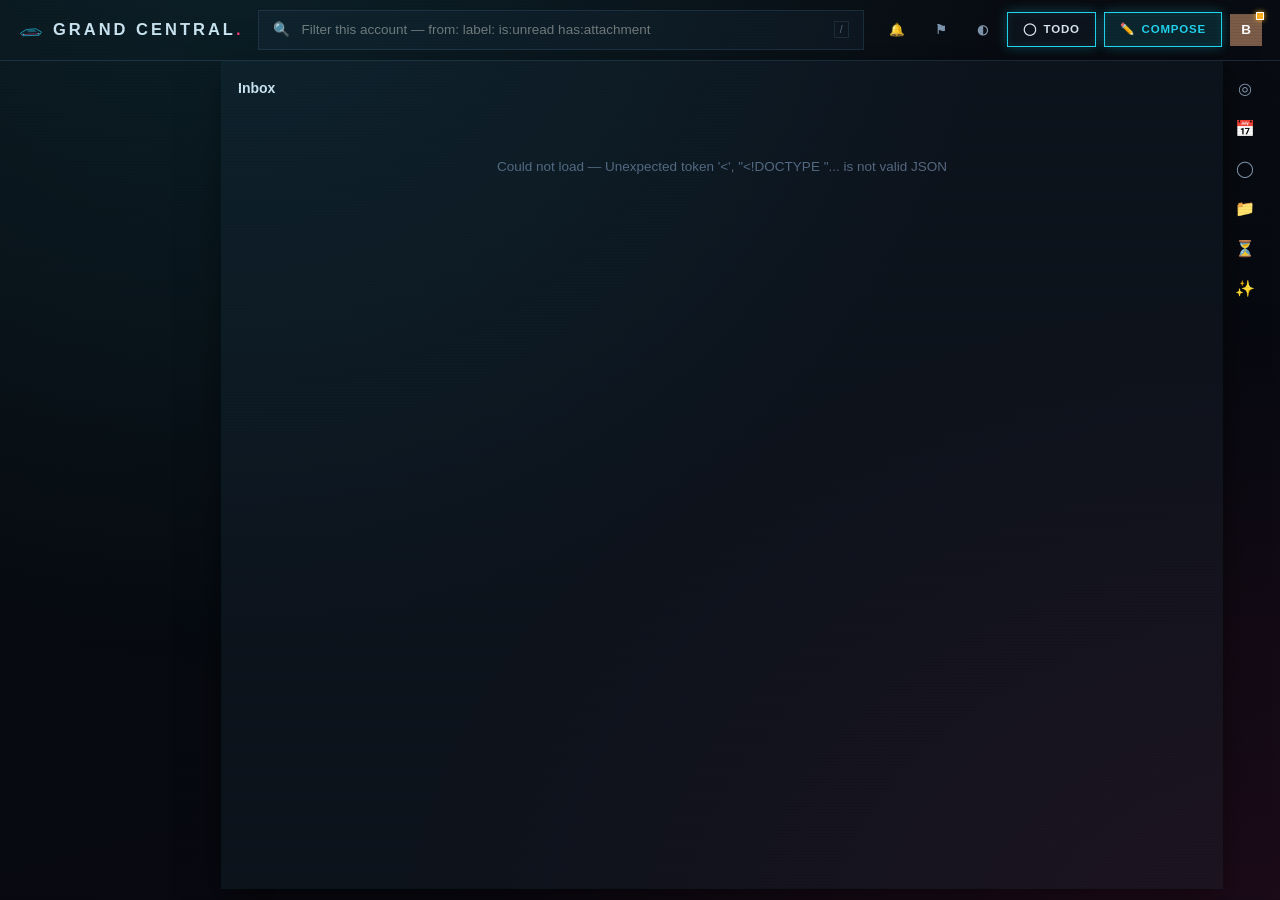
==== dashboard/index.html @ 0e2b3d1a "Teammates are never cold pitches; your own services get their own bundles; Notes, meetings and peopl" ====
<!DOCTYPE html>
<html lang="en">
<head>
<meta charset="utf-8">
<meta name="viewport" content="width=device-width, initial-scale=1.0, viewport-fit=cover">
<meta name="apple-mobile-web-app-capable" content="yes">
<meta name="mobile-web-app-capable" content="yes">
<meta name="apple-mobile-web-app-status-bar-style" content="black-translucent">
<meta name="theme-color" content="#07090d">
<link rel="apple-touch-icon" href="apple-touch-icon.png">
<meta name="apple-mobile-web-app-title" content="Grand Central">
<link rel="icon" href="favicon.svg" type="image/svg+xml">
<link rel="manifest" href="manifest.json">
<link rel="preconnect" href="https://fonts.gstatic.com" crossorigin>
<link href="https://fonts.googleapis.com/css2?family=Antonio:wght@400;600;700&display=swap" rel="stylesheet">
<title>Grand Central</title>
<style>
  /* ============================================================
     E52 — the unified shell. One list (mail + todos), scopes in the
     rail, Shortwave grammar. Real actions. Account-first: no projects/goals.
     ============================================================ */
  /* E77 — SKINS. Every surface color is a token; a skin is a block of
     token overrides on html[data-skin] (plus a few scoped rules at the
     end of this sheet). Daylight = these defaults. */
  /* E148: Daylight speaks macOS now — Apple grays, system blue, big-Sur
     radii; the vibrancy/selection grammar lives in the daylight-scoped
     block at the end of the sheet. */
  :root {
    --bg: #f5f5f7; --card: #ffffff; --ink: #1d1d1f; --muted: #6e6e73;
    --faint: #86868b; --line: #e2e2e7; --blue: #0071e3; --blue-soft: #eaf2ff;
    --green: #248a3d; --red: #d70015; --chip-bg: #f0f0f2;
    --shadow: 0 0 0 0.5px rgba(0,0,0,.05), 0 1px 3px rgba(0,0,0,.06), 0 10px 30px rgba(0,0,0,.05);
    --r: 10px;
    --bg-grad: linear-gradient(170deg, #f7f7f9 0%, #f2f2f6 60%, #f5f4f8 100%);
    --hover: #f2f2f5; --panel: #f7f7f9; --line-soft: #efeff2;
    --input-bg: #ffffff; --scroll: #c9c9ce; --tbtn-hover: rgba(0,0,0,.05);
    --amber: #ff9f0a; --amber-soft: #fff4e0; --red-soft: #ffebe9;
    --note-bg: #fffbef; --note-line: #ece2c4; --note-head: #91661a; --note-ink: #3d3423;
    --sel-bg: #eaf2ff; --glow: none; --cell-out: #fafafa; --subj: #3a3a3c;
  }
  /* ---- skin: 2049 (Blade Runner) — near-black, squared, neon cyan/rose ---- */
  html[data-skin="2049"] {
    --bg: #07090d; --card: #0d131c; --ink: #d9e6f2; --muted: #7f95ad;
    --faint: #566880; --line: #1b2836; --blue: #22d3ee; --blue-soft: rgba(34,211,238,.13);
    --green: #2dd996; --red: #ff5470; --chip-bg: #141d2a;
    --shadow: 0 0 0 1px rgba(34,211,238,.07), 0 10px 34px rgba(0,0,0,.65);
    --r: 0px;
    --bg-grad: linear-gradient(165deg, #0a0d13 0%, #070a10 55%, #0b0912 100%);
    --hover: #121b28; --panel: #101825; --line-soft: #172231;
    --input-bg: #0a1018; --scroll: #22303f; --tbtn-hover: rgba(34,211,238,.09);
    --amber: #ffb020; --amber-soft: #2a2008; --red-soft: #2b1016;
    --note-bg: #16120a; --note-line: #3a2f12; --note-head: #e8b84b; --note-ink: #e2d5ac;
    --sel-bg: #1b2433; --glow: 0 0 18px rgba(34,211,238,.25); --cell-out: #0a0e15; --subj: #c0d0e2;
  }
  /* ---- skin: shortwave — Bart's own mail client, from his screenshots: a
     cool lavender ground, white panes floating on it with generous radii and
     soft shadows, one blue accent, squircle avatars, pill chrome. ---- */
  html[data-skin="shortwave"] {
    --bg: #e9ecf8; --card: #ffffff; --ink: #1a1c22; --muted: #5b6070;
    --faint: #8a90a2; --line: #e4e7f0; --blue: #2b59f0; --blue-soft: #e8edff;
    --green: #17996b; --red: #e5484d; --chip-bg: #eef0f6;
    --shadow: 0 1px 2px rgba(20,28,60,.06), 0 10px 28px rgba(20,28,60,.09);
    --r: 14px;
    --bg-grad: linear-gradient(160deg, #eef0fb 0%, #e6eaf7 55%, #ecebf9 100%);
    --hover: #f4f6fb; --panel: #ffffff; --line-soft: #eef0f6;
    --input-bg: #ffffff; --scroll: #d5d9e8; --tbtn-hover: rgba(43,89,240,.08);
    --amber: #f5a524; --amber-soft: #fff4e0; --red-soft: #ffe9ea;
    --note-bg: #fff8e8; --note-line: #f2e4c4; --note-head: #9a6b13; --note-ink: #2c2f38;
    --sel-bg: #e8edff; --glow: none; --cell-out: #f7f8fc; --subj: #1a1c22;
  }
  /* ---- skin: classic (Macintosh System 7 / Platinum) — the 1991 desktop:
     grey ground, white windows boxed in hard 1px black, pinstriped title
     bars, Chicago-era type, square everything, drop shadows with no blur. ---- */
  html[data-skin="classic"] {
    --bg: #a8a8a8; --card: #ffffff; --ink: #000000; --muted: #333333;
    --faint: #666666; --line: #000000; --blue: #000080; --blue-soft: #c8c8ff;
    --green: #006400; --red: #990000; --chip-bg: #dddddd;
    --shadow: 2px 2px 0 rgba(0,0,0,.55);
    --r: 0px;
    --bg-grad: #a8a8a8;
    --hover: #e6e6e6; --panel: #dddddd; --line-soft: #999999;
    --input-bg: #ffffff; --scroll: #b0b0b0; --tbtn-hover: rgba(0,0,0,.12);
    --amber: #806000; --amber-soft: #f0e6c0; --red-soft: #f0c8c8;
    --note-bg: #ffffcc; --note-line: #000000; --note-head: #806000; --note-ink: #000000;
    --sel-bg: #000080; --glow: none; --cell-out: #f0f0f0; --subj: #000000;
  }
  /* ---- skin: inbox (Google Inbox, 2014-2019) — Bart's reference. Blue bar,
     #F5F5F5 ground, white cards with a hairline shadow, near-square corners,
     Material accent colours per bundle, the red ＋. ---- */
  html[data-skin="inbox"] {
    --bg: #f5f5f5; --card: #ffffff; --ink: #212121; --muted: #5f6368;
    --faint: #9aa0a6; --line: #e0e0e0; --blue: #4285f4; --blue-soft: #e8f0fe;
    --green: #0f9d58; --red: #db4437; --chip-bg: #f1f3f4;
    --shadow: 0 1px 2px rgba(60,64,67,.30), 0 1px 3px 1px rgba(60,64,67,.15);
    --r: 2px;
    --bg-grad: #f5f5f5;
    --hover: #f5f5f5; --panel: #ffffff; --line-soft: #eeeeee;
    --input-bg: #ffffff; --scroll: #dadce0; --tbtn-hover: rgba(255,255,255,.18);
    --amber: #f4b400; --amber-soft: #fef7e0; --red-soft: #fce8e6;
    --note-bg: #fff8e1; --note-line: #f6e6b4; --note-head: #b06000; --note-ink: #3c4043;
    --sel-bg: #e8f0fe; --glow: none; --cell-out: #fafafa; --subj: #202124;
  }
  /* ---- skin: lcars (Star Trek) — black, amber/salmon/lavender pills ---- */
  html[data-skin="lcars"] {
    --bg: #000000; --card: #0b0b10; --ink: #f4e9d8; --muted: #cfa96a;
    --faint: #8d7a58; --line: #2b2338; --blue: #ff9c33; --blue-soft: rgba(255,156,51,.15);
    --green: #cc99ff; --red: #ff7755; --chip-bg: #191423;
    --shadow: 0 0 0 1px rgba(255,156,51,.10), 0 10px 30px rgba(0,0,0,.7);
    --r: 20px;
    --bg-grad: radial-gradient(ellipse at 15% 0%, #12101a 0%, #000 60%);
    --hover: #151020; --panel: #120e1b; --line-soft: #1d1729;
    --input-bg: #0d0a14; --scroll: #3a2f4d; --tbtn-hover: rgba(255,156,51,.10);
    --amber: #ff9c33; --amber-soft: #241705; --red-soft: #2b130c;
    --note-bg: #171107; --note-line: #3d2c0f; --note-head: #ffb45e; --note-ink: #ecd9b4;
    --sel-bg: #221a30; --glow: 0 0 16px rgba(255,156,51,.22); --cell-out: #0a0810; --subj: #e6d6ba;
  }
  /* ---- skin: matrix — phosphor green on black, terminal type, rain ---- */
  html[data-skin="matrix"] {
    --bg: #000400; --card: #030c05; --ink: #b8ffc8; --muted: #55a86b;
    --faint: #337347; --line: #0d3317; --blue: #00ff41; --blue-soft: rgba(0,255,65,.12);
    --green: #00ff41; --red: #ff5555; --chip-bg: #06180b;
    --shadow: 0 0 0 1px rgba(0,255,65,.09), 0 10px 34px rgba(0,0,0,.7);
    --r: 2px;
    --bg-grad: radial-gradient(ellipse at 50% -10%, #04240c 0%, #000400 65%);
    --hover: #06180b; --panel: #041108; --line-soft: #0a2812;
    --input-bg: #020a04; --scroll: #14522a; --tbtn-hover: rgba(0,255,65,.10);
    --amber: #ccff33; --amber-soft: #101f06; --red-soft: #240a0a;
    --note-bg: #071505; --note-line: #1d3a12; --note-head: #a8e063; --note-ink: #cfeab8;
    --sel-bg: #0a2413; --glow: 0 0 18px rgba(0,255,65,.25); --cell-out: #020a05; --subj: #8ef0a8;
  }
  /* ---- skin: starwars — '77 targeting computer: crawl-yellow vector
     lines on a starfield, red alerts, condensed uppercase ---- */
  html[data-skin="starwars"] {
    --bg: #000005; --card: #0b0a03; --ink: #f2e9c0; --muted: #b3a86b;
    --faint: #6e693f; --line: #3a3410; --blue: #ffe81f; --blue-soft: rgba(255,232,31,.13);
    --green: #4bd35f; --red: #ff3b30; --chip-bg: #161305;
    --shadow: 0 0 0 1px rgba(255,232,31,.10), 0 10px 30px rgba(0,0,0,.75);
    --r: 3px;
    --bg-grad: radial-gradient(ellipse at 50% 120%, #0d0c04 0%, #000005 60%);
    --hover: #141207; --panel: #100d04; --line-soft: #241f0a;
    --input-bg: #080703; --scroll: #4a421a; --tbtn-hover: rgba(255,232,31,.10);
    --amber: #ffe81f; --amber-soft: #1d1905; --red-soft: #2b0d0a;
    --note-bg: #131005; --note-line: #38300e; --note-head: #ffe81f; --note-ink: #e6dcae;
    --sel-bg: #1c1806; --glow: 0 0 16px rgba(255,232,31,.20); --cell-out: #080703; --subj: #e8dfae;
  }
  /* ---- skin: tron — the Grid: black-blue, neon cyan lines, Clu orange ---- */
  html[data-skin="tron"] {
    --bg: #010409; --card: #050d14; --ink: #d2eef7; --muted: #6ba3b8;
    --faint: #3d6b7d; --line: #0c3644; --blue: #00d9ff; --blue-soft: rgba(0,217,255,.12);
    --green: #6fffc2; --red: #ff4b33; --chip-bg: #07202b;
    --shadow: 0 0 0 1px rgba(0,217,255,.10), 0 10px 34px rgba(0,0,0,.7);
    --r: 4px;
    --bg-grad: radial-gradient(ellipse at 50% 115%, #06232e 0%, #010409 60%);
    --hover: #071b24; --panel: #061520; --line-soft: #0a2a36;
    --input-bg: #030b11; --scroll: #12495c; --tbtn-hover: rgba(0,217,255,.10);
    --amber: #ff9448; --amber-soft: #201007; --red-soft: #2b0e08;
    --note-bg: #170f06; --note-line: #3a2410; --note-head: #ffab63; --note-ink: #e8d9c4;
    --sel-bg: #0b2833; --glow: 0 0 18px rgba(0,217,255,.26); --cell-out: #04101a; --subj: #b8dfeb;
  }
  /* ---- skin: wargames — WOPR: black cabinet, phosphor orange-red,
     8-bit terminal, rows of blinking lights ---- */
  html[data-skin="wargames"] {
    --bg: #020202; --card: #0b0705; --ink: #f0dfcf; --muted: #b08668;
    --faint: #7d5a45; --line: #3a1c0d; --blue: #ff6a2b; --blue-soft: rgba(255,106,43,.13);
    --green: #7fe3a0; --red: #ff3b30; --chip-bg: #1a0f08;
    --shadow: 0 0 0 1px rgba(255,106,43,.10), 0 10px 30px rgba(0,0,0,.75);
    --r: 2px;
    --bg-grad: radial-gradient(ellipse at 50% -10%, #1a0c04 0%, #020202 60%);
    --hover: #170d07; --panel: #120a06; --line-soft: #241206;
    --input-bg: #0a0503; --scroll: #4a2812; --tbtn-hover: rgba(255,106,43,.10);
    --amber: #ffb020; --amber-soft: #1d1305; --red-soft: #2b0d08;
    --note-bg: #150d05; --note-line: #3a2410; --note-head: #ffb020; --note-ink: #e8d5b8;
    --sel-bg: #221007; --glow: 0 0 16px rgba(255,106,43,.22); --cell-out: #0a0503; --subj: #e6cdb8;
  }
  /* ---- skin: mission — Houston MOCR: navy dark, console green + amber
     readouts, projection-screen glow ---- */
  html[data-skin="mission"] {
    --bg: #04070c; --card: #0a1018; --ink: #d8e8dd; --muted: #7fa08c;
    --faint: #4c6656; --line: #14283a; --blue: #57d98f; --blue-soft: rgba(87,217,143,.12);
    --green: #57d98f; --red: #ff4b33; --chip-bg: #10202c;
    --shadow: 0 0 0 1px rgba(87,217,143,.08), 0 10px 30px rgba(0,0,0,.7);
    --r: 6px;
    --bg-grad: linear-gradient(170deg, #071019 0%, #04070c 55%, #050a08 100%);
    --hover: #101a26; --panel: #0d1520; --line-soft: #0f2030;
    --input-bg: #070d14; --scroll: #1e4258; --tbtn-hover: rgba(87,217,143,.10);
    --amber: #ffb020; --amber-soft: #1c1405; --red-soft: #29100b;
    --note-bg: #131207; --note-line: #382c0e; --note-head: #ffb020; --note-ink: #e8dcb4;
    --sel-bg: #10222e; --glow: 0 0 16px rgba(87,217,143,.20); --cell-out: #070d14; --subj: #bcd8c4;
  }
  /* E203 — the two device insets, named once. They were written as env()
     in sixteen places, which made them untestable: headless Chrome reports
     env() as 0, so the status-bar collision could never fail a test. As
     custom properties a test can force them to a real iPhone's 44/34 and
     assert what actually moves. :root is html, so every rule inherits them. */
  :root { --safe-top: env(safe-area-inset-top, 0px); --safe-bot: env(safe-area-inset-bottom, 0px); }
  * { box-sizing: border-box; margin: 0; }
  html, body { height: 100%; }
  /* E199: on iOS height:100% is the large viewport — the page stops short of
     the bottom and the unpainted strip shows through. dvh tracks the viewport
     that is actually on screen. */
  @supports (height: 100dvh) { html, body { height: 100dvh; } }
  /* E203 — and when even dvh is wrong. In the installed app iOS can hand the
     page a viewport shorter than the screen (after a keyboard, a rotation, or
     a cold start), which is what "the screen is shifted up off the bottom"
     looks like: the app paints to 100dvh and the strip below it is not ours.
     syncAppHeight() measures the window itself and wins over dvh. html also
     carries the background now, so any strip that does appear is our colour
     rather than the browser's grey. */
  html { background: var(--bg-grad); }
  html.has-apph, html.has-apph body { height: var(--app-h); }
  body {
    font: 13.5px/1.45 -apple-system, BlinkMacSystemFont, "Segoe UI", Inter, sans-serif;
    background: var(--bg-grad);
    color: var(--ink); display: flex; flex-direction: column; overflow: hidden;
  }
  button { font: inherit; color: inherit; background: none; border: none; cursor: pointer; }
  input, textarea, select { font: inherit; color: var(--ink); }
  a { color: var(--blue); }
  ::-webkit-scrollbar { width: 8px; height: 8px; }
  ::-webkit-scrollbar-thumb { background: var(--scroll); border-radius: 4px; }

  /* ---------- top bar ---------- */
  /* E157.1: backdrop-filter (macOS skin) makes .top a stacking context —
     without its own z-index the ⚙ menu (z:130 INSIDE it) painted under the
     Home cards. The bar itself now sits above page content. */
  .top { display: flex; align-items: center; gap: 14px; padding: 10px 18px; flex: 0 0 auto; position: relative; z-index: 40; }
  .brand { display: flex; align-items: center; gap: 9px; min-width: 210px; cursor: pointer; }
  .brand-logo { width: 26px; height: 26px; }
  .brand h1 { font-size: 16.5px; font-weight: 800; letter-spacing: -.2px; }
  .brand .dot { color: var(--amber); }
  /* E118: the crumb is a TRAIL now — a way back when the rail is tucked */
  .crumb { display: flex; align-items: center; gap: 6px; font-weight: 700; font-size: 14px; margin-right: 8px; color: var(--ink); flex-wrap: wrap; }
  .crumb .cr { color: var(--muted); font-weight: 600; cursor: pointer; }
  .crumb .cr:hover { color: var(--blue); }
  .crumb .cr.on { color: var(--ink); font-weight: 700; cursor: default; }
  .crumb .cr-sep { color: var(--faint); font-weight: 400; }
  .search {
    flex: 1 1 auto; max-width: 640px; display: flex; align-items: center; gap: 10px;
    background: var(--card); border: 1px solid var(--line); border-radius: 12px;
    padding: 8px 14px; color: var(--faint); box-shadow: 0 1px 2px rgba(20,30,50,.04);
  }
  .search input { border: none; outline: none; flex: 1; background: none; min-width: 0; }
  .search .hint { font-size: 10.5px; border: 1px solid var(--line); border-radius: 5px; padding: 0 5px; }
  .search .clr { display: none; cursor: pointer; color: var(--faint); font-size: 13px; line-height: 1; padding: 2px 4px; border-radius: 6px; }
  .search .clr:hover { color: var(--ink); background: var(--hover); }
  .search.has-q .clr { display: inline-block; }
  .top-right { margin-left: auto; display: flex; align-items: center; gap: 8px; }
  /* E206: menu entries that only exist because the phone hides the matching
     control in the top bar. The phone block turns them back on. */
  .me-menu button.phone-only { display: none; }
  .tbtn { padding: 7px 11px; border-radius: 10px; color: var(--muted); font-size: 12.5px; font-weight: 600; position: relative; }
  .tbtn:hover { background: var(--tbtn-hover); color: var(--ink); }
  .compose { display: flex; align-items: center; gap: 7px; background: var(--blue-soft); color: var(--blue); font-weight: 600; padding: 8px 15px; border-radius: 12px; }
  .compose.todo-pill { background: var(--card); color: var(--ink); border: 1px solid var(--line); }
  .compose.todo-pill:hover { border-color: var(--blue); color: var(--blue); }
  .avatar { width: 32px; height: 32px; border-radius: 10px; background: #7a5c48; color: #fff; display: flex; align-items: center; justify-content: center; font-weight: 700; position: relative; cursor: pointer; }
  .avatar:hover { filter: brightness(1.1); }
  .wn-dot { position: absolute; top: -2px; right: -2px; width: 8px; height: 8px; border-radius: 50%; background: var(--amber); box-shadow: 0 0 5px var(--amber); border: 1.5px solid #fff; display: inline-block; }
  /* E191 (Bart, on the phone: "I'm not able to scroll to the settings menu"):
     the ⚙ list is longer than a phone screen, and the page behind it does not
     scroll (body is overflow:hidden), so anything past the fold was simply
     unreachable. The menu scrolls itself now, and on a narrow screen it
     stretches to both edges with the notch and home indicator accounted for. */
  .me-menu {
    position: absolute; right: 0; top: 40px; z-index: 130; min-width: 240px;
    background: var(--card); border: 1px solid var(--line); border-radius: 12px;
    box-shadow: 0 12px 40px rgba(20,30,50,.18); padding: 8px;
    max-height: min(70vh, calc(100vh - 72px)); overflow-y: auto; -webkit-overflow-scrolling: touch;
    overscroll-behavior: contain;
  }
  @media (max-width: 700px) {
    .me-menu {
      position: fixed; top: calc(52px + var(--safe-top)); right: 8px; left: 8px;
      min-width: 0; max-width: none;
      max-height: calc(100vh - 68px - var(--safe-top) - var(--safe-bot));
      padding-bottom: calc(8px + var(--safe-bot));
    }
  }
  .me-menu h5 { font-size: 10px; letter-spacing: 1.2px; text-transform: uppercase; color: var(--faint); padding: 6px 10px 3px; }
  .me-menu a, .me-menu button {
    display: block; width: 100%; text-align: left; padding: 7px 10px; border-radius: 8px;
    color: var(--ink); text-decoration: none; font-size: 13px; background: none;
  }
  .me-menu a:hover, .me-menu button:hover { background: #f2f5fa; }
  .me-menu hr { border: none; border-top: 1px solid var(--line); margin: 6px 4px; }
  /* E156: notification bell + panel (panel reuses .me-menu) */
  #nf-badge { position: absolute; top: -1px; right: -1px; min-width: 15px; height: 15px; border-radius: 8px; background: #c0392b; color: #fff; font-size: 10px; font-weight: 700; line-height: 15px; text-align: center; padding: 0 3px; }
  .nf-row { display: flex; gap: 8px; padding: 7px 10px; border-radius: 8px; font-size: 12.5px; line-height: 1.35; color: var(--ink); }
  .nf-row.new { background: var(--blue-soft); }
  .nf-ts { color: var(--faint); font-size: 11px; margin-top: 2px; }
  .nf-empty { padding: 10px; font-size: 12.5px; color: var(--muted); }

  /* ---------- shell ---------- */
  .shell { flex: 1 1 auto; display: flex; min-height: 0; padding: 0 12px 12px 6px; }

  /* ---------- rail ---------- */
  .rail { flex: 0 0 216px; overflow-y: auto; padding: 6px 10px 20px 8px; transition: flex-basis .18s ease, padding .18s ease; }
  .rail h4 { font-size: 10.5px; letter-spacing: 1.2px; color: var(--faint); text-transform: uppercase; margin: 15px 8px 4px; font-weight: 700; }
  .scope { display: flex; align-items: center; gap: 9px; width: 100%; text-align: left; padding: 6px 10px; border-radius: 9px; color: var(--ink); }
  .scope:hover { background: rgba(255,255,255,.75); }
  .scope.on { background: var(--card); box-shadow: 0 1px 2px rgba(20,30,50,.06); font-weight: 600; }
  .scope .ic { width: 18px; text-align: center; color: var(--muted); flex: 0 0 auto; }
  .scope .nm { flex: 1 1 auto; overflow: hidden; text-overflow: ellipsis; white-space: nowrap; }
  .scope .ct { color: var(--faint); font-size: 11.5px; }
  .scope .dot { width: 8px; height: 8px; border-radius: 50%; flex: 0 0 auto; }
  /* E117: goal names wrap in the rail — readable beats tidy */
  .scope.wrap { align-items: flex-start; }
  .scope.wrap .nm { white-space: normal; line-height: 1.25; font-size: 12.5px; }
  .rail-toggle { display: flex; justify-content: flex-end; width: 100%; padding: 2px 8px 6px; color: var(--faint); font-size: 13px; cursor: pointer; user-select: none; }
  .rail-toggle:hover { color: var(--ink); }
  /* E114: the rail collapses to a thin icon strip (desktop only — the
     mobile drawer at ≤980px keeps its own geometry). State is stamped on
     <html> pre-paint so there's no flash. */
  @media (min-width: 981px) {
    html[data-rail="slim"] .rail { flex-basis: 52px; padding: 6px 5px 20px; }
    html[data-rail="slim"] .rail .nm, html[data-rail="slim"] .rail .ct,
    html[data-rail="slim"] .rail h4, html[data-rail="slim"] .rail .rail-more { display: none; }
    html[data-rail="slim"] .rail .scope { justify-content: center; padding: 8px 0; gap: 0; }
    html[data-rail="slim"] .rail .scope .ic { width: auto; }
    html[data-rail="slim"] .rail-toggle { justify-content: center; padding: 4px 0 8px; }
    /* E118: slim-rail feel — icons pop on hover, active scope carries an
       edge light; LCARS hides icons on the wide text bars but slim NEEDS
       them, so they come back as colored pills. */
    html[data-rail="slim"] .rail .scope { transition: transform .15s ease, background .15s ease; }
    html[data-rail="slim"] .rail .scope .ic { font-size: 15px; color: var(--ink); transition: transform .15s ease; }
    html[data-rail="slim"] .rail .scope:hover { transform: translateX(3px); }
    html[data-rail="slim"] .rail .scope:hover .ic { transform: scale(1.25); }
    html[data-rail="slim"] .rail .scope.on { box-shadow: inset 2px 0 0 var(--blue), 0 1px 2px rgba(20,30,50,.06); }
    /* E221 (Dev #18, Bart: "the active state should be centered better"):
       a full-width pill with a left edge light read as off-centre around a
       centred icon, and the hover nudge left it shifted under the pointer.
       Slim rows are now a centred 38px square; the active one is a plain
       lifted square, and hover scales the icon without moving the row. */
    html[data-rail="slim"] .rail .scope { width: 38px; height: 38px; margin: 2px auto; padding: 0; line-height: 1; }
    html[data-rail="slim"] .rail .scope .ic { display: flex; align-items: center; justify-content: center; width: 100%; height: 100%; }
    html[data-rail="slim"] .rail .scope:hover { transform: none; }
    html[data-rail="slim"] .rail .scope.on { box-shadow: 0 1px 3px rgba(20,30,50,.12); }
    html[data-skin="shortwave"][data-rail="slim"] .rail .scope { border-radius: 11px; }
    html[data-skin="lcars"][data-rail="slim"] .rail .scope .ic { display: inline; color: #000; }
    html[data-skin="lcars"][data-rail="slim"] .rail .scope { border-radius: 16px 0 0 16px; }
    @media (prefers-reduced-motion: reduce) {
      html[data-rail="slim"] .rail .scope, html[data-rail="slim"] .rail .scope .ic { transition: none; }
      html[data-rail="slim"] .rail .scope:hover, html[data-rail="slim"] .rail .scope:hover .ic { transform: none; }
    }
  }
  /* E221 (Dev #18): the slim rail's labels, shown at once beside the icon —
     the native title tooltip took a second and a half to appear. Fixed
     position so the rail's overflow can't clip it. */
  #railtip { position: fixed; z-index: 9000; pointer-events: none; padding: 4px 9px; border-radius: 7px; background: var(--ink); color: var(--bg, #fff); font-size: 12px; font-weight: 600; white-space: nowrap; box-shadow: 0 2px 8px rgba(0,0,0,.18); opacity: 0; transform: translateY(-50%); transition: opacity .08s; }
  #railtip.on { opacity: 1; }

  /* ---------- list ---------- */
  .main { flex: 1 1 auto; min-width: 0; background: var(--card); border-radius: var(--r); box-shadow: var(--shadow); display: flex; flex-direction: column; overflow: hidden; }
  .list-head { display: flex; align-items: center; gap: 6px; padding: 12px 16px 0; flex-wrap: wrap; }
  /* E197 (#12): the trail gets its own line instead of sharing one with the
     lens tabs, where the two read as a single confusing row. */
  .list-head .crumb { flex: 1 1 100%; margin: 0 0 6px; }
  .ltabs { display: flex; align-items: center; gap: 6px; flex-wrap: wrap; min-width: 0; }
  .ltab[hidden], .group-pick[hidden] { display: none !important; }
  .ltab { padding: 6px 13px; border-radius: 9px; font-weight: 600; color: var(--muted); font-size: 13.5px; }
  .ltab.on { background: var(--chip-bg); color: var(--ink); }
  .ltab .n { color: var(--faint); font-weight: 500; margin-left: 5px; font-size: 12px; }
  .group-pick { margin-left: auto; display: flex; align-items: center; gap: 6px; color: var(--muted); font-size: 12.5px; }
  .pvbtn { margin-left: auto; padding: 6px 10px; border-radius: 9px; color: var(--muted); font-size: 14px; }
  .pvbtn:hover { background: var(--chip-bg); }
  .pvbtn.on { background: var(--chip-bg); color: var(--blue); }
  .pvbtn + .group-pick { margin-left: 0; }
  .group-pick select { border: 1px solid var(--line); border-radius: 8px; padding: 4px 8px; background: var(--card); }
  .list { flex: 1 1 auto; overflow-y: auto; padding: 6px 8px 30px; }
  .sec { display: flex; align-items: center; gap: 8px; padding: 22px 12px 8px; font-size: 11px; letter-spacing: 1.2px; text-transform: uppercase; color: var(--faint); font-weight: 700; cursor: pointer; user-select: none; }
  .sec .n { font-weight: 500; letter-spacing: 0; }
  .sec .fold { margin-left: auto; color: var(--faint); }
  .sec .secact {
    font-size: 10.5px; letter-spacing: .5px; color: var(--muted); border: 1px solid var(--line);
    border-radius: 7px; padding: 2px 7px; margin-left: 5px; text-transform: none;
    visibility: hidden; white-space: nowrap;
  }
  .sec:hover .secact { visibility: visible; }
  .sec .secact:hover { color: var(--ink); border-color: var(--muted); }
  .sec-prev { display: flex; align-items: baseline; gap: 6px; padding: 0 12px 6px 14px; font-size: 12px; color: var(--muted); cursor: pointer; overflow: hidden; white-space: nowrap; }
  .sec-prev b { font-weight: 600; overflow: hidden; text-overflow: ellipsis; max-width: 160px; }
  .sec-prev .sep { color: var(--faint); }
  .sec-prev .pt { margin-left: auto; color: var(--faint); font-size: 11.5px; flex: 0 0 auto; }
  .hd-line { display: flex; align-items: baseline; gap: 10px; padding: 3px 0; font-size: 12.5px; cursor: pointer; flex-wrap: wrap; }
  .hd-line span { font-weight: 600; }
  .hd-line em { color: var(--faint); font-style: normal; font-size: 11.5px; }
  .hd-line:hover span { color: var(--blue); }
  /* E100: plan card */
  .plan-card { margin: 10px 8px 2px; padding: 12px 14px; border: 1px solid var(--amber); border-radius: 12px; background: var(--note-bg); animation: rise-in .4s ease both; }
  .plan-theme { font-weight: 700; font-size: 14px; margin: 2px 0 8px; color: var(--note-ink); }
  .plan-must { display: flex; gap: 7px; align-items: baseline; padding: 2.5px 0; font-size: 13px; color: var(--note-ink); flex-wrap: wrap; }
  .plan-must em { color: var(--note-head); font-style: normal; font-size: 11.5px; flex-basis: 100%; padding-left: 18px; }
  /* E153: on narrow screens a long title shrinks-and-wraps beside its
     number instead of dropping to its own flex line */
  .plan-must span { flex: 1 1 10ch; min-width: 0; }
  .plan-then, .plan-wait { color: var(--note-head); font-size: 12px; margin-top: 6px; }
  .plan-wait { opacity: .75; }
  /* E159: the brief absorbs ☀ Today and 🛰 drift — full-width across the
     grid, its three sections as columns (wrapping on narrow screens), plus
     note-palette overrides so inherited row styles stay readable on amber. */
  .plan-card.brief { grid-column: 1 / -1; display: flex; flex-wrap: wrap; gap: 4px 28px; }
  .plan-card.brief > .hw-k, .plan-card.brief > .plan-theme { flex-basis: 100%; }
  .plan-card.brief .bf-col { flex: 1 1 260px; min-width: 0; }
  .plan-card.brief .bf-col > .hc-sec:first-child { margin-top: 2px; }
  .plan-card.brief .hc-sec { color: var(--note-head); }
  .plan-card.brief .hrow .ht, .plan-card.brief .hrow em, .plan-card.brief .hd-line span { color: var(--note-ink); }
  .plan-card.brief .hrow .hd, .plan-card.brief .hcal-ev, .plan-card.brief .hd-line em { color: var(--note-head); }
  .plan-card.brief .hrow:hover .ht, .plan-card.brief .hd-line:hover span { color: var(--blue); }
  /* E159: projects with nothing for today rest here instead of holding a card */
  .hquiet { grid-column: 1 / -1; display: flex; align-items: center; gap: 8px; flex-wrap: wrap;
    border: 1px dashed var(--line); border-radius: 12px; padding: 10px 14px;
    color: var(--faint); animation: rise-in .45s ease both; }
  .hquiet .hw-k { margin: 0; }
  .hquiet .chip { cursor: pointer; }
  .hquiet .chip:hover { color: var(--blue); }
  /* E95/E96: home dashboard — full page, motion */
  body.home-on .list-head, body.home-on #daynote { display: none; }
  body.home-on .pane { display: none !important; }
  body.home-on .main { max-width: none; }
  .hgreet { display: flex; align-items: center; gap: 14px; margin: 18px 14px 6px; }
  .hgreet b { font-size: 21px; display: block; letter-spacing: -.2px; }
  .hgreet span:not(.htrain) { color: var(--faint); font-size: 12.5px; }
  .htrain { font-size: 30px; display: inline-block; animation: train-in .9s cubic-bezier(.2,.8,.3,1) both, train-bob 3.2s ease-in-out 1s infinite; }
  @keyframes train-in { from { transform: translateX(-60px); opacity: 0; } to { transform: none; opacity: 1; } }
  @keyframes train-bob { 0%,100% { transform: translateY(0); } 50% { transform: translateY(-3px); } }
  @keyframes rise-in { from { opacity: 0; transform: translateY(10px); } to { opacity: 1; transform: none; } }
  .hcard { transition: transform .15s ease, border-color .15s, box-shadow .15s; }
  .hcard:hover { transform: translateY(-3px); }
  @media (prefers-reduced-motion: reduce) { .htrain, .htile, .hcard { animation: none; } .hcard { transition: none; } }
  .home-grid { display: grid; grid-template-columns: repeat(auto-fill, minmax(310px, 1fr)); gap: 12px; margin: 10px; }
  /* E153: a card's nowrap mail rows give it a ~485px min-content — without
     this, the phone's single column inflates to that and every card runs
     off-screen. min-width:0 lets cards shrink to the track; .hrow's
     overflow+ellipsis does the rest. */
  .home-grid > * { min-width: 0; }
  @media (max-width: 1150px) { }
  /* E249: ◫ Day — Home's two-column layout (Bart's mockup, 2026-09-29):
     the day's note and Ask on the left over the account sections, the day
     calendar on the right. The same layout is every account's Home and the
     read-only Home tab across accounts (BUILD_SPEC §6, 2026-09-29). */
  body.homeall-on .rail, body.homeall-on .list-head, body.homeall-on .pane { display: none !important; }
  body.homeall-on .main { max-width: none; }
  .hday { max-width: 1320px; margin: 0 auto; padding: 8px 18px 40px; }
  .hday .hgreet { margin: 18px 4px 22px; }
  .hday .hgreet b { font-size: 25px; }
  .hday .hgreet span:not(.htrain) { font-size: 13.5px; }
  .hday .hgreet .hg-sub { display: block; }
  .hday-grid { display: grid; grid-template-columns: minmax(0, 1fr) 380px; gap: 40px; align-items: start; }
  .hday-left { display: flex; flex-direction: column; gap: 18px; min-width: 0; }
  .hday-note { border: 1px solid var(--note-line); background: var(--note-bg); border-radius: 12px; padding: 14px 18px; }
  .hday-note .k { display: flex; align-items: center; gap: 8px; font-size: 11px; letter-spacing: 1.2px; text-transform: uppercase; font-weight: 700; color: var(--note-head); }
  .hday-note .k button { margin-left: auto; border: none; background: none; color: var(--note-head); cursor: pointer; font-size: 13px; opacity: .7; }
  .hday-note .k button:hover { opacity: 1; }
  .hday-note p { margin: 6px 0 0; color: var(--note-ink); font-size: 14.5px; line-height: 1.6; }
  .hday-note p.wait { color: var(--note-head); font-style: italic; font-size: 13px; }
  .hday .hask { margin: 0; }
  .hday-h { font-size: 11px; letter-spacing: 1.3px; text-transform: uppercase; color: var(--faint); font-weight: 700; margin: 6px 2px -6px; }
  .hday-acct { border: 1px solid var(--line); background: var(--card); border-radius: 12px; }
  .hday-acct-top { display: flex; align-items: center; gap: 14px; padding: 12px 16px; }
  .hday-acct-top .tg { display: flex; align-items: center; gap: 10px; flex: 1 1 auto; min-width: 0; min-height: 32px;
    border: none; background: none; padding: 0; color: var(--ink); cursor: pointer; text-align: left; font: inherit; }
  .hday-acct-top .tg b { font-size: 15.5px; font-weight: 650; }
  .hday-acct-top .tg .chev { color: var(--faint); font-size: 12px; width: 12px; }
  .hday-dot { width: 9px; height: 9px; border-radius: 50%; flex: 0 0 auto; display: inline-block; }
  .hday-counts { display: flex; gap: 16px; font-size: 12.5px; white-space: nowrap; }
  .hday-counts a { color: var(--blue); cursor: pointer; text-decoration: none; }
  .hday-counts a:hover { text-decoration: underline; }
  .hday-counts a b { font-weight: 650; }
  .hday-body { border-top: 1px solid var(--line); padding: 4px 8px 10px; }
  .hday-sub { display: flex; justify-content: space-between; align-items: baseline; padding: 12px 10px 4px; font-size: 10.5px; letter-spacing: 1.2px; text-transform: uppercase; color: var(--faint); font-weight: 700; }
  .hday-sub a { letter-spacing: 0; text-transform: none; font-weight: 500; font-size: 12px; color: var(--blue); cursor: pointer; }
  .hday-m { display: flex; gap: 12px; padding: 9px 10px; border-radius: 9px; cursor: pointer; }
  .hday-m:hover, .hday-f:hover, .hday-todo:hover { background: var(--hover); }
  .hday-av { width: 32px; height: 32px; border-radius: 50%; color: #fff; display: grid; place-items: center; font-weight: 700; font-size: 11.5px; flex: 0 0 auto; }
  .hday-m .b { flex: 1 1 auto; min-width: 0; display: flex; flex-direction: column; }
  .hday-m .l1 { display: flex; justify-content: space-between; gap: 8px; font-weight: 600; }
  .hday-m .l1 .t { color: var(--faint); font-weight: 400; font-size: 12px; }
  .hday-m .l2 { color: var(--subj); white-space: nowrap; overflow: hidden; text-overflow: ellipsis; }
  .hday-m .l3 { display: flex; gap: 8px; align-items: center; color: var(--faint); font-size: 12.5px; white-space: nowrap; }
  .hday-m .l3 .p { flex: 1 1 auto; overflow: hidden; text-overflow: ellipsis; }
  .hday-owe { color: var(--red); font-size: 11.5px; }
  .hday-v { min-width: 28px; text-align: center; padding: 1px 7px; border-radius: 10px; font-size: 11px; font-weight: 700; flex: 0 0 auto; }
  .hday-v.hi { background: var(--blue); color: var(--card); }
  .hday-v.mid { background: var(--blue-soft); color: var(--blue); }
  .hday-v.lo { background: var(--chip-bg); color: var(--muted); }
  .hday-f { display: flex; align-items: center; gap: 10px; padding: 7px 10px; border-radius: 9px; cursor: pointer; font-size: 13px; }
  .hday-f .hday-av { width: 22px; height: 22px; font-size: 9px; }
  .hday-f .who { font-weight: 600; white-space: nowrap; }
  .hday-f .s { flex: 1 1 auto; min-width: 0; color: var(--subj); white-space: nowrap; overflow: hidden; text-overflow: ellipsis; }
  .hday-f .st { white-space: nowrap; font-size: 11.5px; }
  .hday-f .st.owed { color: var(--red); } .hday-f .st.chase { color: var(--note-head); }
  .hday-none { padding: 6px 10px; color: var(--faint); font-size: 12.5px; }
  .hday-tiles { display: grid; grid-template-columns: repeat(3, minmax(0, 1fr)); gap: 10px; }
  .hday-tiles a { border: 1px solid var(--line); background: var(--card); border-radius: 12px; padding: 12px 16px; color: var(--ink); text-decoration: none; cursor: pointer; }
  .hday-tiles a:hover { border-color: var(--blue); }
  .hday-tiles b { display: block; font-size: 22px; font-weight: 650; }
  .hday-tiles span { color: var(--muted); font-size: 12.5px; }
  .hday-right { display: flex; flex-direction: column; gap: 12px; }
  .hday-right .rtop { display: flex; justify-content: space-between; align-items: baseline; }
  .hday-right .rtop b { font-size: 16px; font-weight: 650; }
  .hday-right .rtop a { font-size: 12.5px; color: var(--blue); cursor: pointer; }
  .hday-legend { display: flex; flex-wrap: wrap; gap: 5px 12px; font-size: 11.5px; color: var(--muted); }
  .hday-legend span { display: inline-flex; align-items: center; gap: 5px; }
  .hday-cal { border: 1px solid var(--line); background: var(--card); border-radius: 12px; padding: 14px 14px 18px; }
  .hday-todo { display: flex; align-items: center; gap: 9px; padding: 5px 6px; border-radius: 7px; font-size: 13px; cursor: pointer; }
  .hday-todo input { width: 15px; height: 15px; margin: 0; cursor: pointer; }
  .hday-todo .x { flex: 1 1 auto; min-width: 0; white-space: nowrap; overflow: hidden; text-overflow: ellipsis; }
  .hday-todo .a { display: inline-flex; align-items: center; gap: 5px; color: var(--faint); font-size: 11px; white-space: nowrap; }
  .hday-over { display: flex; justify-content: space-between; align-items: center; gap: 8px; margin: 8px 0 14px; padding: 8px 11px; border-radius: 8px; background: var(--hover); font-size: 12.5px; cursor: pointer; }
  .hday-over b { color: var(--red); font-weight: 650; }
  .hday-over span.m { color: var(--muted); }
  .hday-allday { display: flex; flex-wrap: wrap; gap: 5px; margin-bottom: 10px; }
  .hday-allday span { font-size: 11.5px; padding: 2px 8px; border-radius: 6px; background: var(--chip-bg); color: var(--muted); border-left: 3px solid var(--line); }
  .hday-tl { position: relative; margin-left: 44px; }
  .hday-hr { position: absolute; left: -44px; right: 0; display: flex; align-items: flex-start; gap: 6px; pointer-events: none; }
  .hday-hr span { width: 38px; margin-top: -7px; text-align: right; font-size: 10.5px; color: var(--faint); }
  .hday-hr i { flex: 1 1 auto; border-top: 1px solid var(--line); opacity: .6; }
  .hday-ev { position: absolute; box-sizing: border-box; border-left: 3px solid; border-radius: 6px; padding: 3px 7px; overflow: hidden; font-size: 12px; line-height: 1.3; cursor: pointer; }
  .hday-ev b { display: block; font-weight: 650; white-space: nowrap; overflow: hidden; text-overflow: ellipsis; }
  .hday-ev span { display: block; color: var(--muted); font-size: 11px; white-space: nowrap; }
  .hday-ev.other { cursor: default; }
  .hday-now { position: absolute; left: -5px; right: 0; display: flex; align-items: center; pointer-events: none; }
  .hday-now i:first-child { width: 8px; height: 8px; border-radius: 50%; background: var(--red); }
  .hday-now i:last-child { flex: 1 1 auto; border-top: 2px solid var(--red); }
  .hday-clash { margin-top: 12px; padding: 8px 11px; border-radius: 8px; background: var(--note-bg); border: 1px solid var(--note-line); color: var(--note-ink); font-size: 12px; }
  .acct-tab.home-tab { font-weight: 600; }
  @media (max-width: 980px) {
    .hday-grid { grid-template-columns: minmax(0, 1fr); gap: 24px; }
    .hday-counts { gap: 10px; font-size: 12px; }
    .hday-acct-top { flex-wrap: wrap; }
  }
  @media (max-width: 700px) {
    .hday { padding: 4px 10px 30px; }
    .hday .hgreet .hwit { display: none; }
    .hday .hgreet .htrain { display: none; }
    .hday-tiles { gap: 6px; }
    .hday-tiles a { padding: 10px 12px; }
  }
  .hask { display: flex; align-items: center; gap: 10px; margin: 12px 10px 0; border: 1px solid var(--line); background: var(--panel); border-radius: 12px; padding: 11px 14px; }
  .hask input { flex: 1; border: none; outline: none; background: none; color: var(--ink); font-size: 13.5px; }
  .hask:focus-within { border-color: var(--blue); box-shadow: var(--glow); }
  .hwit, .hcal { border: 1px solid var(--line); background: var(--panel); border-radius: 12px; padding: 12px 14px; cursor: pointer; animation: rise-in .45s ease both; }
  .hwit:hover, .hcal:hover { border-color: var(--blue); }
  .hw-k { font-size: 10.5px; letter-spacing: 1px; text-transform: uppercase; color: var(--faint); font-weight: 700; margin-bottom: 6px; }
  .hcal-ev { font-size: 12.5px; padding: 2px 0; color: var(--muted); }
  .hcal-ev span { color: var(--faint); font-size: 11px; display: inline-block; width: 44px; }
  .home-grid.two { grid-template-columns: repeat(2, minmax(0, 1fr)); }
  @media (max-width: 980px) { .home-grid.two { grid-template-columns: 1fr; } }
  /* E159: cards size to their content — the grid row equalizes heights,
     no need for a 265px floor now that filler sections are gone. */
  .hcard.sq { display: flex; flex-direction: column; }
  .hwit.wide { margin: 10px 10px 0; display: flex; align-items: baseline; gap: 10px; animation: rise-in .45s ease both; }
  .hwit.wide i { font-size: 13.5px; }
  .hwit.wide .hw-a { margin: 0 0 0 auto; white-space: nowrap; }
  /* E137: the wit rides beside the greeting — small, up and to the right */
  .hwit.side { margin-left: auto; max-width: 46%; display: flex; align-items: baseline; gap: 8px; font-size: 12px; animation: rise-in .45s ease both; }
  .hwit.side i { font-size: 12px; color: var(--muted); }
  .hwit .hw-q { display: flex; flex-direction: column; gap: 2px; min-width: 0; }
  .hwit .hw-by { font-size: 11px; color: var(--faint); }
  .hwit .hw-copy { border: none; background: none; cursor: pointer; font-size: 12px; opacity: .55; padding: 0 2px; align-self: center; }
  .hwit .hw-copy:hover { opacity: 1; }
  @media (max-width: 980px) { .hwit.side { display: none; } }
  /* E137: the numbers, calmly — one card, yesterday deltas */
  .hstats .hs-row { display: flex; align-items: center; gap: 8px; padding: 4.5px 2px; border-bottom: 1px solid var(--line-soft); cursor: pointer; font-size: 12.5px; }
  .hstats .hs-row:last-child { border-bottom: none; }
  .hstats .hs-row:hover .hs-l { color: var(--ink); }
  .hstats .hs-l { color: var(--muted); flex: 1; }
  .hstats b { font-size: 13.5px; min-width: 34px; text-align: right; }
  .hstats .hs-d { font-size: 11px; min-width: 36px; text-align: right; font-weight: 600; }
  .home-grid .plan-card, .home-grid .hdrift { margin: 0; }
  .also-hits { display: flex; flex-wrap: wrap; gap: 6px; align-items: center; padding: 8px 12px 0; color: var(--faint); font-size: 11.5px; }
  .also-hits .chip { cursor: pointer; }
  .hc-btns { margin-left: auto; display: flex; gap: 3px; flex: 0 0 auto; }
  .hc-btns button { border: 1px solid var(--line); border-radius: 7px; padding: 2px 7px; font-size: 12px; color: var(--muted); background: var(--card); }
  .hc-btns button:hover { border-color: var(--blue); color: var(--blue); }
  .hc-sec { font-size: 10px; letter-spacing: 1px; text-transform: uppercase; color: var(--faint); font-weight: 700; margin: 9px 0 3px; }
  .hrow { display: flex; align-items: baseline; gap: 7px; padding: 2.5px 0; font-size: 12.5px; overflow: hidden; white-space: nowrap; cursor: pointer; }
  .hrow em { font-style: normal; color: var(--faint); font-size: 11px; }
  .hrow b { font-weight: 600; flex: 0 0 auto; }
  .hrow .ht { color: var(--muted); overflow: hidden; text-overflow: ellipsis; flex: 1 1 auto; min-width: 0; }
  .hrow .hd { color: var(--faint); font-size: 11px; flex: 0 0 auto; }
  .hrow:hover .ht, .hrow:hover b { color: var(--blue); }
  .hcard.dragging { opacity: .45; }
  .hcard.dropat { border-color: var(--blue); box-shadow: var(--glow); }
  .hcard { border: 1px solid var(--line); background: var(--panel); border-radius: 12px; padding: 12px 14px; cursor: pointer; }
  .hcard:hover { border-color: var(--blue); box-shadow: var(--glow); }
  .hc-top { display: flex; align-items: baseline; gap: 8px; }
  .hc-name { font-weight: 700; font-size: 14px; flex: 1; }
  .hc-today { color: var(--amber); font-size: 11.5px; font-weight: 600; white-space: nowrap; }
  .hc-stats { color: var(--muted); font-size: 12px; margin-top: 5px; }
  .hc-stats i { color: var(--blue); font-style: normal; }
  .bundle { border: 1px solid var(--line-soft); background: var(--panel); border-radius: 11px; margin: 8px 4px; padding: 0 4px 3px; }
  .bundle .sec { padding-top: 10px; }
  #tk-matches { display: flex; flex-direction: column; gap: 3px; margin: 4px 0 2px; max-height: 180px; overflow-y: auto; }
  .tk-match { text-align: left; border: 1px solid var(--line); border-radius: 8px; padding: 6px 9px; font-size: 12.5px; color: var(--ink); background: var(--panel); }
  .tk-match:hover { border-color: var(--blue); color: var(--blue); }
  .sec .secact.warn:hover { color: var(--red); border-color: var(--red); }

  /* E59: inbox steward card */
  /* E87: nested goal rows in the rail + scoped context headers */
  .scope.sub { padding-left: 30px; font-size: 12px; }
  .scope.sub .ic { font-size: 10px; }
  .goal-strip { display: flex; gap: 8px; overflow-x: auto; margin: 10px 8px 2px; padding-bottom: 3px; }
  .goal-card { flex: 0 0 225px; border: 1px solid var(--line); border-radius: 10px; padding: 9px 11px; cursor: pointer; background: var(--panel); }
  .goal-card:hover { border-color: var(--blue); }
  .goal-card.add { border-style: dashed; color: var(--muted); background: none; }
  .goal-card.ws { background: none; }
  .goal-card.ws .gc-t { font-weight: 500; }
  /* E104: compact recipients + inline images */
  .rcpt { display: flex; align-items: flex-start; gap: 8px; margin: 3px 0; }
  .rcpt .rl { flex: 0 0 26px; font-size: 10.5px; letter-spacing: .8px; text-transform: uppercase; color: var(--faint); font-weight: 700; padding-top: 9px; }
  .rcpt .chipfield { flex: 1 1 auto; min-width: 0; }
  .rcpt .rtog { display: flex; gap: 8px; padding-top: 9px; flex: 0 0 auto; }
  .rcpt .rtog a { color: var(--blue); font-size: 11.5px; cursor: pointer; }
  .rb-body img { max-width: 100%; border-radius: 8px; }
  .fedby { display: flex; align-items: center; flex-wrap: wrap; gap: 5px; margin: 6px 10px 2px; }
  .fedby .fb-k { font-size: 10.5px; letter-spacing: 1px; text-transform: uppercase; color: var(--faint); font-weight: 700; margin-right: 3px; }
  .goal-card.add .gc-t { color: var(--blue); font-weight: 600; }
  .gc-t { font-size: 12.5px; font-weight: 600; line-height: 1.3; }
  .gc-m { color: var(--faint); font-size: 11px; margin-top: 4px; }
  .gc-pct { color: var(--blue); font-weight: 700; margin-right: 6px; }
  .gc-bar { height: 3px; background: var(--line-soft); border-radius: 2px; margin-top: 6px; overflow: hidden; }
  .gc-bar span { display: block; height: 100%; background: var(--blue); }
  .scope-head { margin: 10px 8px 2px; padding: 12px 14px; border: 1px solid var(--line); border-radius: 12px; background: var(--panel); }
  .scope-head .kind { font-size: 10.5px; letter-spacing: 1px; text-transform: uppercase; color: var(--faint); font-weight: 700; }
  .sh-top { display: flex; align-items: center; gap: 8px; }
  .sh-top .kind { flex: 1; }
  .sh-title { font-weight: 700; font-size: 14.5px; margin: 4px 0 6px; }
  .sh-chips { display: flex; gap: 6px; margin-top: 8px; flex-wrap: wrap; }
  .steward-card {
    /* note tokens, not hardcoded cream — was unreadable on dark skins */
    margin: 10px 8px 0; padding: 10px 14px; border: 1px solid var(--note-line);
    background: var(--note-bg); color: var(--note-ink); border-radius: 12px;
    display: flex; align-items: center; gap: 10px; font-size: 13px; cursor: pointer;
  }
  .steward-card:hover { filter: brightness(.98); }
  .steward-card .n { font-weight: 700; }
  .stw-row { display: flex; align-items: center; gap: 10px; padding: 9px 4px; border-bottom: 1px solid var(--line); }
  /* E111: 🧙 Wizard page */
  body.wiz-on .list-head, body.wiz-on #daynote { display: none; }
  .wiz { max-width: 1120px; margin: 0 auto; padding: 16px 18px 40px; }
  .wiz-sec { background: var(--card); border-radius: var(--r); box-shadow: var(--shadow); padding: 14px 18px; margin-bottom: 14px; }
  .wiz-sec h3 { display: flex; align-items: center; gap: 8px; font-size: 13.5px; margin-bottom: 2px; }
  .wiz-sec h3 .ct { color: var(--faint); font-weight: 400; font-size: 12px; }
  .wiz-sec h3 .sp { flex: 1; }
  .wiz-sec > .status { margin-bottom: 6px; }
  .wiz-sec .stw-row:last-child { border-bottom: none; }
  /* E128: wizard suggestions as TILES — scannable cards, not a long list */
  .wiz-grid { display: grid; grid-template-columns: repeat(auto-fill, minmax(252px, 1fr)); gap: 10px; margin-top: 10px; }
  .wiz-tile { border: 1px solid var(--line); border-radius: 10px; background: var(--panel); padding: 11px 12px; display: flex; flex-direction: column; gap: 6px; }
  .wiz-tile .t { font-weight: 600; font-size: 13px; line-height: 1.35; }
  .wiz-tile .why { color: var(--muted); font-size: 12px; flex: 1 1 auto; }
  .wiz-tile .meta { display: flex; gap: 5px; flex-wrap: wrap; font-size: 11.5px; }
  .wiz-tile .acts { display: flex; gap: 6px; margin-top: 4px; }
  .wiz-tile .acts .add { flex: 1; text-align: center; }
  .stw-row .info { flex: 1; min-width: 0; }
  .stw-row .em { font-weight: 600; font-size: 13px; }
  .stw-row .why { color: var(--muted); font-size: 12px; }
  .stw-row .cat { font-size: 11px; background: var(--chip-bg); border-radius: 7px; padding: 2px 8px; white-space: nowrap; }
  .more-link { text-align: center; color: var(--blue); font-size: 12.5px; padding: 6px; cursor: pointer; }
  .search-more { margin: 10px 12px; padding: 12px 16px; border: 1px dashed var(--line); border-radius: 12px;
    color: var(--blue); font-size: 13px; cursor: pointer; text-align: center; }
  .search-more:hover { border-color: var(--blue); background: var(--blue-soft); }
  .search-more b { border: 1px solid var(--line); border-radius: 5px; padding: 0 6px; font-size: 11px; color: var(--muted); margin-left: 6px; }

  /* E64: stacked, airy rows per Bart's Shortwave reference — sender /
     subject / snippet each on their own line, real vertical padding. */
  /* E182: the avatar's position is a variable, so anything that sits ON the
     avatar (the select circle) cannot drift when the row's padding changes —
     which is exactly what happened when E175 tightened it from 13px to 9px. */
  .row { --row-pad: 9px; display: flex; align-items: flex-start; gap: 12px; padding: var(--row-pad) 12px;
    border-radius: var(--r, 10px); cursor: pointer; position: relative; margin: 0; }
  .row:hover { background: var(--hover); }
  .row.open { background: var(--blue-soft); }
  .row.kb { outline: 2px solid #b9d2f5; }
  .row.sel { background: var(--sel-bg); }
  .row .l2 { display: flex; align-items: baseline; gap: 8px; overflow: hidden; margin-top: 1px; white-space: nowrap; }
  /* E175: status lives on the right of line 1, never on a line of its own. */
  .row .hl { margin-left: auto; display: flex; align-items: center; gap: 5px; flex: 0 0 auto; padding-left: 8px; }
  .row .hl .chip { font-size: 10.5px; padding: 1px 7px; }
  .row .l2 .prev { color: var(--faint); overflow: hidden; text-overflow: ellipsis; min-width: 0; }
  /* E185: mail reads in three lines — who + its labels, the subject, then the
     preview. The chips and the time stay on line 1, on the right. */
  .row .l3 { margin-top: 2px; overflow: hidden; white-space: nowrap; }
  .row .l3 .prev { color: var(--faint); font-size: 12.5px; overflow: hidden; text-overflow: ellipsis; display: block; }
  .row .l1 .row-note { flex: 0 1 auto; overflow: hidden; text-overflow: ellipsis; }
  .row .l1 .chip.lbl { flex: 0 0 auto; }
  .row .l2 .row-note { flex: 0 0 auto; }
  .row .meta { padding-left: 8px; }
  .row:hover .hl { opacity: .35; }
  /* meta lives IN line 1 — name truncates, buttons never overlap content */
  .row .meta { flex: 0 0 auto; padding-left: 10px; }
  .row .lead { width: 34px; height: 34px; border-radius: 50%; flex: 0 0 auto; position: relative; display: flex; align-items: center; justify-content: center; font-weight: 700; font-size: 13px; color: #fff; }
  .row .lead .acct { position: absolute; right: -2px; bottom: -2px; width: 11px; height: 11px; border-radius: 50%; border: 2px solid var(--card); z-index: 2; }
  .avimg { position: absolute; inset: 0; width: 100%; height: 100%; border-radius: inherit; object-fit: cover; background: #fff; }
  .row .lead.todo-ic { background: none; color: var(--blue); font-size: 19px; }
  /* Sits exactly over the avatar (rows are top-aligned since E64). */
  .row .selbox { position: absolute; left: 12px; top: var(--row-pad); width: 34px; height: 34px; border-radius: 50%; background: var(--card); border: 1px solid var(--line); color: var(--muted); display: none; align-items: center; justify-content: center; z-index: 2; }
  .row:hover .selbox, .row.sel .selbox { display: flex; }
  .row.sel .selbox { background: #e8b93e; color: #fff; border-color: #e8b93e; }
  .row .body { flex: 1 1 auto; min-width: 0; }
  .row .l1 { display: flex; align-items: baseline; gap: 8px; overflow: hidden; }
  .row .who { font-weight: 750; overflow: hidden; text-overflow: ellipsis; white-space: nowrap; font-size: 13.5px; }
  .row.read .who { font-weight: 500; color: var(--muted); }
  .row .subj { overflow: hidden; text-overflow: ellipsis; white-space: nowrap; color: var(--subj); font-weight: 620; }
  .row.read .subj { color: var(--muted); font-weight: 400; }
  /* unread marker: a lit dot in the row gutter (todos never carry it —
     they render with .read by construction) */
  .row:not(.read)::before {
    content: ''; position: absolute; left: 2px; top: 50%; transform: translateY(-50%);
    width: 6px; height: 6px; border-radius: 50%; background: var(--blue);
    box-shadow: 0 0 7px var(--blue);
  }
  /* Todo titles get the whole line (E54 feedback: they truncated way too
     short) — flexible like a subject, bold like a sender, no width cap;
     the ellipsis only kicks in when the window truly runs out. */
  .row .subj.todo-title { font-weight: 600; flex: 1 1 auto; min-width: 0; }
  .row.read .subj.todo-title { color: var(--ink); }

  /* E60: emails grouped under a todo */
  .chip.mailgrp { background: var(--blue-soft); color: var(--blue); font-weight: 600; }
  .chip.mailgrp.on { background: var(--blue); color: #fff; }

  /* E55: note-to-self on a thread — a little amber sticky */
  .row-note {
    color: var(--note-head); background: var(--amber-soft); border-radius: 6px; display: inline-block;
    padding: 0 7px; font-size: 12px; margin: 1px 0; max-width: 100%;
    overflow: hidden; text-overflow: ellipsis; white-space: nowrap;
  }
  body.pane-open .row .row-note { display: none; }
  .pane-note {
    margin: 8px 20px 0; padding: 7px 12px; background: var(--amber-soft); color: #6b4e10;
    border-radius: 9px; font-size: 12.5px; cursor: pointer; border: 1px solid #f3e2bd;
  }
  .pane-note.empty-note { background: none; border-style: dashed; color: var(--faint); }
  .pane-note:hover { filter: brightness(.97); }
  .row .snip { color: var(--faint); font-size: 12.5px; overflow: hidden; text-overflow: ellipsis; white-space: nowrap; }
  .row .meta { flex: 0 0 auto; display: flex; align-items: center; gap: 7px; color: var(--faint); font-size: 12px; }
  .row .meta .st { color: var(--amber); }
  /* E93.1: the action strip FLOATS over the row's top-right corner —
     swapping it in-line for the date grew line 1 and bounced the row. */
  .row .acts { display: none; gap: 2px; position: absolute; top: 50%; transform: translateY(-50%); right: 8px;
    background: var(--card); border: 1px solid var(--line); border-radius: 9px;
    padding: 1px 3px; box-shadow: 0 2px 10px rgba(0,0,0,.18); z-index: 3; }
  .row:hover .acts { display: flex; }
  .row:hover .meta .when { visibility: hidden; }
  .row .acts button { padding: 4px 7px; border-radius: 7px; font-size: 13px; color: var(--muted); }
  .row .acts button:hover { background: var(--chip-bg); color: var(--ink); }
  .chip { display: inline-block; padding: 1px 8px; border-radius: 8px; background: var(--chip-bg); color: var(--muted); font-size: 11px; font-weight: 500; white-space: nowrap; cursor: pointer; }
  .chip.goal { background: var(--amber-soft); color: var(--note-head); }
  .chip.due { background: var(--red-soft); color: var(--red); }
  .chip.new { background: var(--blue-soft); color: var(--blue); cursor: default; }
  .chip.lbl { background: #eef4ea; color: #4a6b3a; }
  .chip.pri-high { background: var(--red-soft); color: var(--red); font-weight: 600; }
  .chip.pri-medium { background: var(--amber-soft); color: var(--note-head); font-weight: 600; }
  .chip.pri-low { background: var(--chip-bg); color: var(--faint); }
  .chip:hover { filter: brightness(.96); }
  .empty { color: var(--faint); text-align: center; padding: 40px 0; }

  /* E166: the Today feed — Home is ONE ranked stream (needs you · the brief ·
     overdue · waiting · projects · the numbers) instead of a grid of cards.
     Bart picked it off the feed mockups; the card grid lives on behind ⊞. */
  .fd-wrap { max-width: 1000px; margin: 0 auto; padding-bottom: 10px; }
  .fd-acts { display: flex; gap: 6px; margin-top: 8px; }
  .fd-acts button { border: 1px solid var(--line); border-radius: 7px; padding: 2px 9px; font-size: 12px; color: var(--muted); background: var(--card); }
  .fd-acts button:hover { border-color: var(--blue); color: var(--blue); }
  .fd-acts button.go { border-color: var(--blue); color: var(--blue); }
  .fd-flat { display: flex; align-items: center; gap: 12px; padding: 9px 12px; border-radius: 12px; cursor: pointer; }
  .fd-flat:hover { background: var(--hover); }
  .fd-flat .t { flex: 1 1 auto; min-width: 0; overflow: hidden; text-overflow: ellipsis; white-space: nowrap; }
  .fd-chips { display: flex; flex-wrap: wrap; gap: 6px; align-items: center; padding: 2px 12px; }
  .fd-chips .chip { padding: 3px 10px; font-size: 11.5px; }
  .fd-foot { text-align: center; color: var(--faint); font-size: 11px; padding: 24px 0 6px; }
  .fd-view { display: flex; gap: 4px; flex: 0 0 auto; }
  .fd-view button { border: 1px solid var(--line); border-radius: 7px; padding: 2px 8px; font-size: 12px; color: var(--muted); background: var(--card); }
  .fd-view button.on { border-color: var(--blue); color: var(--blue); }
  @media (max-width: 700px) { .fd-l1 .who { max-width: 100%; } }

  /* E171: accounts across the top. The account is the CONTEXT you work in;
     the rail filters within it. Everything below the strip — Home, Today,
     Todos, the inbox, the Wizard, the calendar — is that account only. */
  /* E184: no z-index here on purpose. At 60 the strip covered the ⚙, 🔔 and
     ◐ menus — their z-index (130) is scoped inside .top's own stacking
     context (40) and so could never beat it. Lowering it to 30 fixed those
     and broke the strip's OWN menu, which was then trapped in the strip's
     context and fell behind the list. With no z-index the strip creates no
     context at all: it still can't overlap anything (it is in normal flow),
     and its dropdown competes at the root like every other menu. */
  .acct-tabs { display: flex; align-items: stretch; gap: 2px; padding: 0 10px; background: var(--panel);
    border-bottom: 1px solid var(--line); overflow-x: auto; flex: 0 0 auto; position: relative; }
  /* E187: installed as an app — Safari hands us the whole window, including
     the notch and the home-indicator strip, so the chrome insets itself. */
  body.app-mode .top { padding-top: calc(10px + var(--safe-top)); }
  body.app-mode .rail { padding-bottom: calc(20px + var(--safe-bot)); }
  body.app-mode .dock { padding-bottom: var(--safe-bot); }
  body.app-mode #list { padding-bottom: var(--safe-bot); }
  .acct-tabs::-webkit-scrollbar { height: 0; }
  .acct-tab { display: flex; align-items: center; gap: 7px; padding: 8px 13px; white-space: nowrap;
    color: var(--muted); border-bottom: 2px solid transparent; font-size: 13px; cursor: pointer; background: none; }
  .acct-tab:hover { color: var(--ink); background: var(--hover); }
  .acct-tab.on { color: var(--ink); font-weight: 650; border-bottom-color: var(--blue); background: var(--card); }
  .acct-tab .n { color: var(--faint); font-size: 11.5px; font-weight: 500; }
  .acct-tab.on .n { color: var(--blue); }
  @media (max-width: 700px) { .acct-tab { padding: 8px 10px; font-size: 12.5px; } }

  /* E174: the Today view, in Google Inbox's grammar — time buckets, white
     cards floating on the ground, bundles as one row, reminders among the
     mail, a pin filter and a sweep per section. */
  .ib-wrap { max-width: 1060px; margin: 0 auto; padding: 6px 12px 28px; }
  .ib-head { display: flex; align-items: center; gap: 10px; padding: 16px 6px 8px; }
  .ib-head .t { color: var(--muted); font-size: 13px; font-weight: 500; }
  .ib-head .sp { flex: 1 1 auto; }
  .ib-sweep { color: var(--faint); cursor: pointer; font-size: 15px; padding: 2px 6px; border-radius: 2px; }
  .ib-sweep:hover { color: var(--green); background: var(--hover); }
  .ib-card { background: var(--card); border-radius: var(--r); box-shadow: var(--shadow); overflow: hidden; }
  .ib-row { display: flex; align-items: flex-start; gap: 14px; padding: 13px 16px; cursor: pointer;
    border-bottom: 1px solid var(--line-soft); position: relative; }
  .ib-row:last-child { border-bottom: none; }
  .ib-row:hover { background: var(--hover); }
  .ib-row.pinned { box-shadow: inset 3px 0 0 var(--blue); }
  .ib-ic { width: 32px; height: 32px; border-radius: 50%; flex: 0 0 auto; display: flex; align-items: center;
    justify-content: center; font-weight: 700; font-size: 12.5px; color: #fff; overflow: hidden; position: relative; }
  .ib-ic.glyph { background: none; font-size: 20px; }
  .ib-body { flex: 1 1 auto; min-width: 0; }
  .ib-l1 { display: flex; align-items: baseline; gap: 8px; }
  .ib-who.unread { font-weight: 700; }
  .ib-bundle { font-weight: 600; font-size: 14px; white-space: nowrap; }
  .ib-count { background: var(--chip-bg); color: var(--muted); border-radius: 2px; padding: 1px 6px; font-size: 11.5px; font-weight: 600; }
  .ib-when { margin-left: auto; color: var(--faint); font-size: 12px; white-space: nowrap; flex: 0 0 auto; }
  .ib-senders { color: var(--muted); font-size: 13.5px; margin-top: 2px; overflow: hidden; text-overflow: ellipsis; white-space: nowrap; }
  /* Highlights: what Inbox pulled out of the message so you did not open it. */
  .ib-hl { display: flex; flex-wrap: wrap; gap: 6px; margin-top: 8px; }
  .ib-hl .h { display: inline-flex; align-items: center; gap: 6px; background: var(--chip-bg); color: var(--muted);
    border-radius: 2px; padding: 4px 9px; font-size: 12px; max-width: 100%; }
  .ib-hl .h b { color: var(--ink); font-weight: 600; }
  .ib-hl .h.due { background: var(--red-soft); color: var(--red); }
  .ib-hl .h.ai { background: var(--blue-soft); color: var(--blue); white-space: normal; text-align: left; }
  .ib-pin { flex: 0 0 auto; color: var(--faint); font-size: 14px; padding: 2px 4px; border-radius: 2px; opacity: 0; }
  .ib-row:hover .ib-pin, .ib-row.pinned .ib-pin { opacity: 1; }
  .ib-row.pinned .ib-pin { color: var(--blue); }
  .ib-pin:hover { color: var(--blue); }
  .ib-empty { color: var(--faint); text-align: center; padding: 44px 0; }
  .ib-nest { background: var(--panel); border-bottom: 1px solid var(--line-soft); padding: 2px 0 2px 26px; }
  .ib-nest .row { border-radius: 0; }
  /* E178: one card grammar for every list. Rows inside a card are separated
     by a hairline and square off; the section name sits above the card. */
  .ib-card { border: 1px solid var(--line); margin-bottom: 14px; }
  /* dev #28: the way from Home to the whole inbox */
  .fd-go { display: flex; gap: 8px; flex-wrap: wrap; padding: 2px 0 12px; }
  .fd-go .btn { flex: 1 1 auto; justify-content: center; }
  @media (max-width: 640px) { .fd-go { padding: 4px 12px 12px; } }
  .ib-card .row { border-radius: 0; margin: 0; border-bottom: 1px solid var(--line-soft); }
  .ib-card .row:last-child { border-bottom: none; }
  .ib-card .ib-row:last-child { border-bottom: none; }
  .ib-head .ib-count { flex: 0 0 auto; }
  .ib-head .fold { color: var(--faint); cursor: pointer; padding: 0 4px; }
  .ib-head .secact {
    font-size: 10.5px; letter-spacing: .5px; color: var(--muted); border: 1px solid var(--line);
    border-radius: var(--r, 7px); padding: 2px 7px; margin-left: 4px; text-transform: none;
    visibility: hidden; white-space: nowrap; cursor: pointer;
  }
  .ib-head:hover .secact { visibility: visible; }
  .ib-head .secact:hover { color: var(--ink); border-color: var(--muted); }
  .ib-head .secact.warn:hover { color: var(--red); border-color: var(--red); }
  .ib-card .sec-prev { padding: 10px 16px; margin: 0; }
  .ib-card .more-link { padding: 10px 16px; }
  .ib-toggle { display: flex; align-items: center; gap: 6px; }
  .ib-toggle button { border: 1px solid var(--line); border-radius: 2px; padding: 3px 9px; font-size: 12px; color: var(--muted); background: var(--card); }
  .ib-toggle button.on { border-color: var(--blue); color: var(--blue); background: var(--blue-soft); }
  @media (max-width: 700px) { .ib-row { padding: 12px 10px; gap: 10px; } }

  /* E167: the calendar's time view — the day in clock order, with the work
     that belongs to each meeting docked under it (the second feed mockup). */
  .tl { padding: 4px 6px 20px; overflow-y: auto; flex: 1; }
  .tl-row { display: flex; gap: 14px; padding: 8px 10px; }
  .tl-time { flex: 0 0 52px; text-align: right; color: var(--faint); font-size: 11.5px; padding-top: 2px; }
  .tl-time.strong { color: var(--ink); font-weight: 700; }
  .tl-rail { flex: 0 0 9px; display: flex; flex-direction: column; align-items: center; }
  .tl-dot { width: 7px; height: 7px; border-radius: 50%; background: var(--faint); margin-top: 6px; flex: 0 0 auto; }
  .tl-dot.key { background: var(--amber); }
  .tl-dot.now { width: 9px; height: 9px; background: var(--blue); box-shadow: var(--glow); margin-top: 2px; }
  .tl-line { flex: 1 1 auto; width: 1px; background: var(--line); }
  .tl-body { flex: 1 1 auto; min-width: 0; padding-bottom: 4px; }
  .tl-title { font-weight: 620; }
  .tl-title.key { font-weight: 700; }
  .tl-meta { color: var(--muted); font-size: 12px; }
  .tl-dock { margin-top: 6px; border-left: 2px solid var(--line); padding-left: 10px; display: flex; flex-direction: column; gap: 4px; }
  .tl-dock.key { border-left-color: var(--amber); }
  .tl-dock .d-row { display: flex; align-items: baseline; gap: 8px; font-size: 12.5px; cursor: pointer; }
  .tl-dock .d-row:hover b, .tl-dock .d-row:hover .t { color: var(--blue); }
  .tl-dock .d-row .t { color: var(--muted); flex: 1 1 auto; overflow: hidden; text-overflow: ellipsis; white-space: nowrap; }
  .tl-now-head { display: flex; align-items: center; gap: 10px; }
  .tl-now-head .lbl { color: var(--blue); font-size: 11px; letter-spacing: 1.2px; text-transform: uppercase; font-weight: 700; }
  .tl-now-head .ln { flex: 1 1 auto; height: 1px; background: var(--blue); opacity: .45; }
  .tl-open { padding: 10px 12px; border: 1px solid var(--line); border-radius: 12px; background: var(--panel); margin-top: 6px; }
  .tl-open.fits { border-color: var(--blue); background: var(--blue-soft); }
  .cal-view { display: flex; gap: 4px; }
  .cal-view button { border: 1px solid var(--line); border-radius: 7px; padding: 2px 9px; font-size: 12px; color: var(--muted); background: var(--card); }
  .cal-view button.on { border-color: var(--blue); color: var(--blue); }

  /* E69: Today's free-form notes */
  #daynote { margin: 10px 16px 0; border: 1px solid var(--note-line); background: var(--note-bg); border-radius: 12px; padding: 10px 14px; }
  #daynote .dn-head { font-size: 11px; letter-spacing: 1.1px; text-transform: uppercase; color: var(--note-head); font-weight: 700; display: flex; gap: 10px; align-items: baseline; }
  #dn-status { font-size: 10.5px; letter-spacing: 0; text-transform: none; color: var(--faint); font-weight: 400; }
  #dn-text {
    width: 100%; border: none; outline: none; background: none; resize: vertical;
    min-height: 72px; max-height: 40vh; margin-top: 6px;
    font: 13.5px/1.55 -apple-system, BlinkMacSystemFont, "Segoe UI", sans-serif; color: var(--note-ink);
  }

  /* The three-line row survives the open pane (the old E48 compact rule
     hid the preview line, which in persistent-preview mode meant ALWAYS —
     Bart: "what happened to my 3 rows?"). Lines truncate; nothing hides. */
  body.pane-open .row { padding: 10px 12px; }
  body.pane-open .group-pick { display: none; }

  /* ---------- bulk bar ---------- */
  .bulkbar { position: fixed; left: 50%; bottom: 20px; transform: translateX(-50%); z-index: 60; display: none; align-items: center; gap: 10px; background: #22304a; color: #fff; border-radius: 12px; padding: 10px 16px; box-shadow: 0 10px 30px rgba(15,25,40,.4); font-size: 13px; }
  .bulkbar.show { display: flex; }
  .bulkbar button { color: #fff; border: 1px solid rgba(255,255,255,.3); border-radius: 8px; padding: 5px 12px; font-size: 12px; }
  .bulkbar button:hover { background: rgba(255,255,255,.12); }

  /* ---------- pane ---------- */
  .pane { flex: 0 0 var(--pane-w, 56%); margin-left: 12px; background: var(--card); border-radius: var(--r); box-shadow: var(--shadow); display: none; flex-direction: column; overflow: hidden; position: relative; }
  /* E68: drag the pane's left edge to resize (width persists) */
  .pane::before { content: ''; position: absolute; left: 0; top: 0; bottom: 0; width: 7px; cursor: col-resize; z-index: 10; }
  .pane:hover::before { background: linear-gradient(90deg, var(--blue-soft), transparent); }
  body.pane-resizing { cursor: col-resize; user-select: none; }
  body.pane-resizing .htmlbody { pointer-events: none; }
  .pane.open { display: flex; }
  .pane-tools { display: flex; align-items: center; gap: 2px; padding: 9px 12px; border-bottom: 1px solid var(--line); flex-wrap: wrap; }
  .pane-tools .sp { flex: 1; }
  .pane-tools .tool.only-sm { display: none; }   /* the ⋯ is a phone affordance */
  .tool { padding: 6px 9px; border-radius: 8px; color: var(--muted); font-size: 14px; }
  .tool:hover { background: var(--line-soft); color: var(--ink); }
  .tool.warn:hover { background: var(--red-soft); color: var(--red); }
  .pane-head { padding: 12px 20px 4px; }
  .pane-head h2 { font-size: 16.5px; display: inline; margin-right: 8px; }
  .lbl-add { border: 1px dashed var(--line); border-radius: 8px; padding: 1px 8px; font-size: 11px; color: var(--faint); background: none; width: 90px; }
  .ai-line { display: flex; gap: 8px; color: var(--muted); font-size: 12.5px; padding: 8px 20px 10px; }
  .msgs { flex: 1 1 auto; overflow-y: auto; padding: 4px 20px 16px; }
  .msg { padding: 12px 0; border-bottom: 1px solid var(--line-soft); }
  .msg:last-child { border-bottom: none; }
  .msg .mh { display: flex; align-items: baseline; gap: 8px; flex-wrap: wrap; }
  .msg .mav { width: 30px; height: 30px; border-radius: 9px; display: inline-flex; align-items: center; justify-content: center; color: #fff; font-weight: 700; font-size: 12px; vertical-align: middle; margin-right: 8px; position: relative; overflow: hidden; }
  .msg .mh b { font-size: 13.5px; }
  .msg .mh .t { color: var(--faint); font-size: 12px; }
  .ua-list { display: flex; flex-direction: column; gap: 6px; padding: 8px 0 20px; }
  .ua-row { display: flex; gap: 8px; align-items: center; border: 1px solid var(--line); border-radius: var(--r, 10px); padding: 8px 12px; background: var(--card); flex-wrap: wrap; }
  .ua-main { flex: 1 1 260px; min-width: 0; }
  .ua-t { font-weight: 600; }
  .ua-meta { display: flex; gap: 5px; flex-wrap: wrap; margin-top: 3px; }
  .ct-row { flex-wrap: nowrap; align-items: flex-start; }
  .ct-acts { display: flex; flex-direction: column; gap: 4px; flex: 0 0 auto; }
  .ct-row .lead { width: 34px; height: 34px; border-radius: var(--av, 50%); display: grid; place-items: center; color: #fff; font-weight: 700; font-size: 12px; flex: 0 0 auto; }
  .ct-row .ct-name { font: inherit; font-weight: 600; border: 1px solid transparent; background: none; color: var(--ink); padding: 2px 4px; border-radius: 6px; width: 100%; }
  .ct-row .ct-notes { font: inherit; font-size: 12.5px; border: 1px solid transparent; background: none; color: var(--muted); padding: 2px 4px; border-radius: 6px; width: 100%; margin-top: 3px; }
  .ct-row input:hover, .ct-row input:focus { border-color: var(--line); background: var(--input-bg, var(--card)); }
  .ua-notes { color: var(--muted); font-size: 12.5px; margin-top: 3px; white-space: nowrap; overflow: hidden; text-overflow: ellipsis; }
  .dev-q { border-left: 3px solid var(--amber, #e8a33d); padding: 6px 10px; margin: 6px 0; background: var(--amber-soft, var(--chip-bg)); border-radius: 6px; }
  .dev-q textarea { width: 100%; margin-top: 6px; }
  /* E217: value score + sales-split chips */
  .val { display: inline-block; min-width: 26px; text-align: center; font-size: 11px; font-weight: 700; padding: 1px 6px; border-radius: 999px; font-variant-numeric: tabular-nums; }
  .val-hi { background: var(--blue); color: var(--card, #fff); }
  .val-mid { background: var(--blue-soft); color: var(--blue); }
  .val-lo { background: var(--chip-bg); color: var(--faint); }
  .chip.ty-Prospect { background: var(--blue-soft); color: var(--blue); }
  .chip.ty-Coldpitch { background: var(--chip-bg); color: var(--muted); }
  .chip.ty-Spam { background: var(--red-soft); color: var(--red); }
  /* E212: the Classified button */
  .cls-bar { padding: 2px 20px 8px; font-size: 12.5px; }
  .cls-sum { color: var(--muted); text-align: left; padding: 3px 0; line-height: 1.4; }
  .cls-sum b { color: var(--ink); font-weight: 600; }
  button.cls-sum:hover { color: var(--ink); }
  .cls-sum.muted, .cls-bar .muted { color: var(--faint); }
  .cls-panel { margin-top: 6px; border: 1px solid var(--line); border-radius: var(--r, 10px); padding: 10px 12px; background: var(--card); }
  .cls-row { display: grid; grid-template-columns: 92px minmax(0,1fr) auto; align-items: center; gap: 10px; padding: 3px 0; }
  .cls-k { color: var(--muted); }
  .cls-v { flex: 1 1 auto; display: flex; gap: 6px; align-items: center; flex-wrap: wrap; min-width: 0; }
  .cls-v select, .cls-v input[type=date] { font: inherit; padding: 3px 6px; border: 1px solid var(--line); border-radius: 7px; background: var(--input-bg, var(--card)); color: var(--ink); }
  .cls-src { font-size: 10.5px; padding: 1px 7px; border-radius: 999px; background: var(--chip-bg); color: var(--muted); }
  .cls-src.cls-you { background: var(--blue-soft); color: var(--blue); }
  .cls-src.cls-jev { background: var(--amber-soft, var(--chip-bg)); color: var(--note-head, var(--muted)); }
  .cls-why { color: var(--muted); padding: 0 0 6px; }
  .cls-reasons { margin: 6px 0 0 18px; padding: 0; color: var(--muted); }
  .cls-foot { display: flex; gap: 10px; align-items: center; flex-wrap: wrap; margin-top: 8px; }
  @media (max-width: 640px) { .cls-bar { padding: 2px 14px 8px; } .cls-row { grid-template-columns: 78px minmax(0,1fr) auto; gap: 6px; }
    .cls-v input[type=date] { max-width: 150px; } }
  /* Dev #26: reply / reply all / forward ONE message of a thread */
  .msg .mh .mact { margin-left: auto; display: flex; gap: 2px; opacity: .55; }
  .msg:hover .mh .mact, .msg .mh .mact:focus-within { opacity: 1; }
  .msg .mh .mact button { padding: 2px 6px; border-radius: 7px; color: var(--muted); display: inline-flex; }
  .msg .mh .mact button:hover { background: var(--chip-bg); color: var(--ink); }
  .msg .mh .mact svg + svg { margin-left: -7px; }
  .msg .mrcpt { color: var(--faint); font-size: 11.5px; margin: 2px 0 0 38px; overflow: hidden; text-overflow: ellipsis; white-space: nowrap; cursor: default; }

  /* E65: rich body editor */
  .rb-bar { display: flex; gap: 2px; border: 1px solid var(--line); border-bottom: none; border-radius: 9px 9px 0 0; padding: 5px 8px; background: #f5f7fa; }
  .rb-bar button { padding: 3px 9px; border-radius: 6px; color: var(--muted); font-size: 13px; }
  .rb-bar button:hover { background: var(--chip-bg); color: var(--ink); }
  .rb-body {
    width: 100%; min-height: 140px; max-height: 40vh; overflow-y: auto;
    border: 1px solid var(--line); border-radius: 0 0 9px 9px; padding: 10px 12px;
    background: var(--input-bg); outline: none; white-space: pre-wrap; font-size: 13.5px; line-height: 1.5;
  }
  .rb-body:focus { border-color: var(--blue); }
  .rb-body a { color: var(--blue); }

  /* E63: recipient chip fields */
  .chipfield {
    display: flex; flex-wrap: wrap; gap: 6px; align-items: center;
    border: 1px solid var(--line); border-radius: 9px; padding: 7px 9px;
    background: var(--input-bg); min-height: 40px; cursor: text; width: 100%;
  }
  .chipfield:focus-within { border-color: var(--blue); }
  .rchip {
    display: inline-flex; align-items: center; gap: 6px; max-width: 100%;
    background: var(--blue-soft); color: var(--ink); border-radius: 14px;
    padding: 3px 6px 3px 11px; font-size: 12.5px; font-weight: 500;
  }
  .rchip.bad { background: var(--red-soft); color: var(--red); }
  .acct-tab.dragging { opacity: .45; }
  /* Projects (2026-09-29) */
  .pj-dot { display: inline-block; border-radius: 3px; flex: 0 0 auto; }
  .pj-tsep { width: 1px; align-self: stretch; background: var(--line); margin: 8px 6px; flex: 0 0 auto; }
  .acct-tab.pj-tab { display: inline-flex; align-items: center; gap: 6px; }
  .pj-acc { display: inline-flex; align-items: center; gap: 5px; padding: 1px 8px; border-radius: 999px; border: 1px solid var(--line); font-size: 11px; color: var(--muted); white-space: nowrap; margin-left: 6px; flex: 0 0 auto; }
  .pj-acc i { width: 7px; height: 7px; border-radius: 50%; display: inline-block; }
  .pj-top { display: flex; align-items: center; gap: 10px; padding: 14px 14px 6px; }
  .pj-top .t { font-size: 17px; font-weight: 700; }
  .pj-top .sp, .pj-h1 .sp, .pj-dk1 .sp { flex: 1; }
  .pj-filters { display: flex; gap: 6px; padding: 4px 14px 10px; }
  .sm-a.on { border-color: var(--blue); color: var(--blue); }
  .sm-a[disabled] { opacity: .45; cursor: default; }
  .pj-row { display: grid; grid-template-columns: 22px minmax(0,1.6fr) minmax(0,1.2fr) 90px 90px 70px; gap: 10px; align-items: center; padding: 10px 12px; cursor: pointer; border-bottom: 1px solid var(--line-soft, var(--line)); }
  .pj-row:hover { background: var(--hover); }
  .pj-row.done { opacity: .6; }
  .pj-rn { min-width: 0; } .pj-rn b { display: block; overflow: hidden; text-overflow: ellipsis; white-space: nowrap; }
  .pj-accs { display: flex; flex-wrap: wrap; gap: 3px; } .pj-accs .pj-acc { margin: 0; }
  .pj-tg { color: var(--muted); font-size: 12.5px; }
  .pj-bar { display: block; height: 4px; border-radius: 2px; background: var(--line); overflow: hidden; }
  .pj-bar b { display: block; height: 100%; background: var(--blue); }
  .pj-bar.big { width: min(360px, 100%); margin-top: 10px; }
  .pj-ra { display: flex; gap: 2px; justify-content: flex-end; }
  .pj-head { padding: 16px 16px 12px; border-bottom: 1px solid var(--line); }
  .pj-h1 { display: flex; align-items: center; gap: 8px; flex-wrap: wrap; }
  .pj-name { font-size: 20px; font-weight: 700; cursor: text; }
  .pj-meta { display: flex; gap: 6px; flex-wrap: wrap; align-items: center; margin-top: 8px; } .pj-meta .pj-acc { margin: 0; }
  .pj-desc { color: var(--muted); margin-top: 8px; font-size: 13px; white-space: pre-wrap; }
  .pj-item { position: relative; }
  .pj-item .pj-x { opacity: 0; margin-left: 4px; }
  .pj-item:hover .pj-x { opacity: 1; }
  .pj-ck { width: 18px; height: 18px; border-radius: 50%; border: 1.5px solid var(--blue); flex: 0 0 auto; margin: 3px 6px 0 8px; cursor: pointer; }
  .pj-ck.on { background: var(--blue); }
  .pj-done .who { text-decoration: line-through; color: var(--muted); }
  .pj-fold { margin-top: 4px; display: flex; flex-direction: column; gap: 2px; }
  .pj-fold div { font-size: 12.5px; color: var(--muted); padding: 2px 8px; border-left: 2px solid var(--line); cursor: pointer; }
  .pj-fold div:hover { color: var(--ink); border-left-color: var(--blue); }
  .pj-fold span { color: var(--faint); }
  .pj-sug { display: flex; flex-wrap: wrap; gap: 6px; align-items: center; }
  .pj-sug .chip { cursor: pointer; }
  .pj-notes { display: grid; grid-template-columns: repeat(auto-fill, minmax(220px, 1fr)); gap: 10px; padding: 4px 14px 12px; }
  .pj-note { border: 1px solid var(--line); background: var(--card); border-radius: var(--r, 10px); padding: 10px 12px; cursor: pointer; }
  .pj-note:hover { border-color: var(--blue); }
  .pj-note div { color: var(--muted); font-size: 12.5px; margin: 4px 0; white-space: pre-wrap; max-height: 5.4em; overflow: hidden; }
  .pj-swatches { display: flex; gap: 8px; }
  .pj-sw { width: 24px; height: 24px; border-radius: 7px; border: 2px solid transparent; }
  .pj-sw.on { border-color: var(--ink); }
  .pj-find { width: 100%; border: 1px solid var(--line); border-radius: 8px; padding: 6px 9px; margin-bottom: 8px; background: var(--input-bg, var(--card)); color: var(--ink); }
  .pj-dk { padding: 7px 8px; border-radius: 8px; cursor: pointer; } .pj-dk:hover, .pj-dk.on { background: var(--hover); }
  .pj-dk1 { display: flex; align-items: center; gap: 7px; } .pj-dk .pj-bar { margin-top: 6px; }
  .pj-pick { width: 280px; padding: 4px; }
  .pj-pick-h { font-size: 10.5px; letter-spacing: 1.2px; text-transform: uppercase; color: var(--faint); padding: 4px 6px 6px; }
  .pj-opt { display: flex !important; align-items: center; gap: 8px; width: 100%; text-align: left; }
  .pj-opt .sp { flex: 1; } .pj-opt b { color: var(--blue); }
  .pj-opt.pj-new { color: var(--blue) !important; border-top: 1px solid var(--line); margin-top: 4px; }
  .pj-dk-h { font-size: 10.5px; letter-spacing: 1.2px; text-transform: uppercase; color: var(--faint); margin: 14px 8px 4px; }
  @media (max-width: 760px) { .pj-row { grid-template-columns: 22px minmax(0,1fr) 70px 50px; } .pj-row .pj-accs, .pj-row .pj-bar { display: none; } }
  .snap-bar { position: fixed; left: 50%; bottom: 72px; transform: translateX(-50%); z-index: 131; display: flex; gap: 10px; align-items: center;
    background: var(--card); color: var(--ink); border: 1px solid var(--line); border-radius: 12px; padding: 10px 14px; box-shadow: 0 10px 34px rgba(15,25,40,.28); font-size: 13px; max-width: 92vw; }
  /* Dev #50: Shortwave-style composer toolbar */
  .rb-body.rb-solo { border-radius: 9px; }
  .rb-body blockquote { border-left: 3px solid var(--line); margin: 4px 0; padding-left: 10px; color: var(--muted); }
  .rb-body code { font-family: ui-monospace, Menlo, monospace; font-size: .92em; background: var(--chip-bg); padding: 1px 4px; border-radius: 4px; }
  .cbar { display: flex; align-items: center; gap: 1px; flex-wrap: wrap; margin-top: 8px; }
  .cbar .cb { min-width: 32px; height: 32px; padding: 0 6px; border-radius: 8px; color: var(--muted); font-size: 14px; display: inline-flex; align-items: center; justify-content: center; gap: 1px; }
  .cbar .cb:hover { background: var(--hover); color: var(--ink); }
  #composer .cbar, #cw .cbar { position: sticky; bottom: 0; z-index: 2; background: var(--card); padding: 6px 0; margin-bottom: -6px; box-shadow: 0 -8px 12px -10px rgba(0,0,0,.25); }
  .cbar .cb-sep { width: 1px; height: 20px; background: var(--line); margin: 0 5px; }
  .cbar .sp { flex: 1; }
  .cbar .cb-when { font-size: 12px; color: var(--blue); margin-right: 2px; }
  .cbar .cb-send { display: inline-flex; margin-left: 6px; }
  .cbar .cb-send .btn { border-radius: 9px 0 0 9px; }
  .cbar .cb-send .cb-more { border-radius: 0 9px 9px 0; padding-left: 8px; padding-right: 8px; margin-left: 1px; }
  .emo-grid { display: grid; grid-template-columns: repeat(8, 32px); gap: 2px; padding: 4px; }
  .emo-grid button { font-size: 18px; height: 32px; border-radius: 6px; }
  .emo-grid button:hover { background: var(--hover); }
  .snip-box { width: 300px; padding: 4px; }
  .snip-box input { width: 100%; border: 1px solid var(--line); border-radius: 8px; padding: 6px 8px; margin-bottom: 4px; background: var(--input-bg); color: var(--ink); }
  .snip-row { display: flex; align-items: stretch; }
  .snip-use { flex: 1; text-align: left; display: flex; flex-direction: column; padding: 5px 8px !important; }
  .snip-use span { font-size: 11.5px; color: var(--muted); overflow: hidden; text-overflow: ellipsis; white-space: nowrap; max-width: 240px; }
  .snip-x { color: var(--faint); padding: 0 8px !important; }
  .snip-new { color: var(--blue) !important; }
  /* Dev #50: the compose window */
  .cw { position: fixed; right: 20px; bottom: 0; z-index: 85; width: min(600px, calc(100vw - 24px)); max-height: min(82vh, 760px);
    display: flex; flex-direction: column; background: var(--card); border: 1px solid var(--line); border-bottom: none;
    border-radius: 12px 12px 0 0; box-shadow: 0 12px 48px rgba(15,25,40,.32); }
  .cw[hidden] { display: none; }
  .cw-bar { display: flex; align-items: center; gap: 2px; padding: 6px 8px 6px 14px; border-bottom: 1px solid var(--line); cursor: default; }
  .cw-bar .cw-t { font-weight: 650; font-size: 13.5px; overflow: hidden; text-overflow: ellipsis; white-space: nowrap; max-width: 70%; }
  .cw-bar .sp { flex: 1; }
  .cw-bar .tool { width: 28px; height: 28px; border-radius: 7px; display: inline-flex; align-items: center; justify-content: center; color: var(--muted); }
  .cw-bar .tool:hover { background: var(--hover); color: var(--ink); }
  .cw .cw-body.dlg { width: auto; max-height: none; box-shadow: none !important; border-radius: 0; overflow-y: auto; flex: 1; padding: 12px 18px 16px; background: transparent; }
  .cw.min { width: 300px; max-height: none; }
  .cw.min .cw-body { display: none; }
  .cw.min .cw-bar { cursor: pointer; border-bottom: none; }
  .cw.full { right: 4vw; left: 4vw; top: 4vh; bottom: 4vh; width: auto; max-height: none; border-radius: 14px; border-bottom: 1px solid var(--line); }
  body.cw-full::after { content: ''; position: fixed; inset: 0; background: rgba(25,32,45,.4); z-index: 84; }
  .cw.full #cp-body { min-height: 45vh; }
  @media (max-width: 640px) { .cw:not(.min) { right: 0; left: 0; top: 0; bottom: 0; width: auto; max-height: none; border-radius: 0; } }
  /* E244: the strip is solid card, runs across the list's side padding and
     fills the list's top padding above it, so rows no longer show through
     between the breadcrumb and the anchors as they scroll under. */
  .sm-anchors { position: sticky; top: 0; z-index: 3; display: flex; flex-wrap: wrap; gap: 6px; padding: 8px 20px;
    margin: 0 -8px; background: var(--card); box-shadow: 0 -6px 0 var(--card); border-bottom: 1px solid var(--line); }
  .sm-a { border: 1px solid var(--line); background: var(--card); color: var(--ink); border-radius: 999px; padding: 4px 11px; font: inherit; font-size: 12.5px; cursor: pointer; }
  .sm-a:hover { border-color: var(--blue); }
  .sm-a .n { color: var(--muted); font-size: 11.5px; margin-left: 2px; }
  .dev-tri { display: flex; flex-wrap: wrap; gap: 6px; align-items: center; margin: 4px 0; font-size: 12px; }
  .dev-tri.muted { color: var(--faint); }
  .dev-tri .status { flex-basis: 100%; text-transform: none; letter-spacing: 0; }
  .dev-pri { font: inherit; padding: 1px 4px; border: 1px solid var(--line); border-radius: 6px; background: var(--card); color: var(--ink); }
  .keys-grid { display: grid; grid-template-columns: repeat(auto-fit, minmax(230px, 1fr)); gap: 14px 22px; }
  .keys-h { font-size: 10.5px; letter-spacing: 1px; text-transform: uppercase; color: var(--faint); font-weight: 700; margin-bottom: 4px; }
  .keys-row { display: flex; justify-content: space-between; gap: 10px; padding: 3px 0; font-size: 13px; }
  .keys-row i { color: var(--faint); font-style: normal; font-size: 11px; }
  kbd { font: 600 11.5px ui-monospace, SFMono-Regular, Menlo, monospace; padding: 1px 6px; border: 1px solid var(--line); border-bottom-width: 2px; border-radius: 5px; background: var(--card); color: var(--ink); }
  .rchip .rc-em { color: var(--muted); font-weight: 400; font-size: 11.5px; overflow: hidden; text-overflow: ellipsis; white-space: nowrap; min-width: 0; }
  .rchip b { cursor: pointer; color: var(--muted); font-size: 13px; padding: 0 4px; border-radius: 50%; }
  .rchip b:hover { color: var(--red); }
  .chip-in { flex: 1 1 120px; min-width: 120px; border: none !important; outline: none; background: none; padding: 3px 2px !important; font-size: 13px; }

  /* E62: people hover cards + contact capture */
  /* E181 (Bart: "why do we have the dashes under the names of people?"): the
     dash marks a name you can hover for a contact card — but a permanent
     dotted rule under every sender is noise in a list you scan. The hint
     arrives with the pointer instead; the hover card is unchanged. */
  .person { cursor: default; border-bottom: 1px dashed transparent; }
  .person:hover { color: var(--blue); border-bottom-color: var(--blue); }
  #ppop {
    position: fixed; z-index: 160; width: 320px; background: var(--card);
    border: 1px solid var(--line); border-radius: 12px; padding: 12px 14px;
    box-shadow: 0 14px 44px rgba(20,30,50,.22); font-size: 13px;
  }
  #ppop .pp-head { display: flex; align-items: center; gap: 10px; }
  #ppop .mav { width: 34px; height: 34px; border-radius: 9px; display: inline-flex; align-items: center; justify-content: center; color: #fff; font-weight: 700; flex: 0 0 auto; }
  #ppop .pp-em { color: var(--muted); font-size: 12px; cursor: pointer; }
  #ppop .pp-em:hover { color: var(--blue); }
  #ppop .pp-meta { color: var(--faint); font-size: 11.5px; margin-top: 6px; }
  #ppop .pp-acts { display: flex; gap: 6px; margin-top: 10px; flex-wrap: wrap; }
  .stw-row .mav { width: 30px; height: 30px; border-radius: 8px; display: inline-flex; align-items: center; justify-content: center; color: #fff; font-weight: 700; font-size: 12px; flex: 0 0 auto; }
  .msg .mb { margin-top: 8px; white-space: pre-wrap; color: var(--ink); font-size: 13.5px; overflow-wrap: break-word; }
  .msg iframe.htmlbody { width: 100%; border: none; background: #fff; min-height: 60px; }
  /* E172: a plain email is rendered in the board's own palette, so the frame
     must not sit on white; a designed email keeps its paper, framed so it
     reads as a document rather than a hole punched in the UI. */
  .msg iframe.htmlbody.native { background: transparent; }
  /* E202: no outline around the paper — Bart found the body over-bordered. */
  /* E173: art-directed mail keeps its design, but a dark board should not be
     lit up by it — take the glare off without touching the layout. */
  html:not([data-skin="daylight"]) .msg iframe.htmlbody.paper { filter: brightness(.82) saturate(.92); }
  html:not([data-skin="daylight"]) .msg iframe.htmlbody.paper:hover { filter: none; }
  .fold-msgs { text-align: center; color: var(--blue); font-size: 12.5px; padding: 8px; cursor: pointer; }
  /* E107: earlier messages collapse to one-liners; quoted history trims behind ••• */
  .mcol { display: flex; align-items: center; gap: 8px; padding: 9px 0; border-bottom: 1px solid var(--line-soft); cursor: pointer; min-width: 0; }
  .mcol:hover { background: var(--hover); }
  .mcol .mav { width: 26px; height: 26px; border-radius: 8px; display: inline-flex; align-items: center; justify-content: center; color: #fff; font-weight: 700; font-size: 11px; flex: 0 0 auto; position: relative; overflow: hidden; }
  .mcol b { font-size: 13px; flex: 0 0 auto; max-width: 34%; overflow: hidden; text-overflow: ellipsis; white-space: nowrap; }
  .mcol .csnip { color: var(--faint); font-size: 12.5px; flex: 1 1 auto; overflow: hidden; text-overflow: ellipsis; white-space: nowrap; min-width: 0; }
  .mcol .t { color: var(--faint); font-size: 11.5px; flex: 0 0 auto; }
  .msg .mh { cursor: pointer; }
  .qdots { display: inline-block; margin: 8px 0 0 38px; padding: 1px 12px; border-radius: 9px; background: var(--hover); color: var(--faint); font-size: 13px; letter-spacing: 2px; cursor: pointer; user-select: none; line-height: 1.4; }
  .qdots:hover { color: var(--ink); }
  .qdots.on { background: var(--sel-bg); }
  .replybar { display: flex; align-items: center; gap: 10px; margin: 10px 16px 14px; padding: 10px 16px; border: 1px solid var(--line); border-radius: 12px; color: var(--faint); cursor: pointer; }
  .replybar:hover { border-color: var(--blue); color: var(--blue); }
  .td-quick { display: flex; gap: 6px; margin-top: 6px; flex-wrap: wrap; }
  .qbtn { border: 1px solid var(--line); border-radius: 8px; padding: 4px 10px; font-size: 12px; color: var(--muted); }
  .qbtn:hover, .qbtn.on { border-color: var(--blue); color: var(--blue); }
  .btn { background: var(--blue); color: #fff; border-radius: 9px; padding: 8px 16px; font-weight: 600; }
  .btn.sec2 { background: var(--chip-bg); color: var(--ink); }
  .btn.danger { background: var(--red-soft); color: var(--red); }
  .btn:disabled { opacity: .5; cursor: default; }

  /* ---------- E115/E116: todo & goal places (containers as destinations) ---------- */
  .tp-title { width: 100%; font-size: 19px; font-weight: 700; border: none; background: none; color: var(--ink); padding: 6px 0 2px; }
  .tp-title:focus { outline: none; box-shadow: inset 0 -2px 0 var(--blue); }
  .tp-notes { width: 100%; min-height: 58px; border: 1px solid var(--line); border-radius: 9px; background: var(--input-bg); color: var(--ink); padding: 8px 10px; font: inherit; font-size: 13px; resize: vertical; margin-top: 4px; }
  .todo-bar { display: flex; align-items: center; gap: 8px; margin: 8px 16px 0; padding: 7px 10px; border: 1px solid var(--line); border-radius: 9px; font-size: 12.5px; color: var(--muted); flex-wrap: wrap; }
  .todo-bar b { color: var(--ink); cursor: pointer; }
  .todo-bar b:hover { color: var(--blue); }
  /* E117: the All-goals page — cards in a grid, grouped by project */
  .goals-grid { display: grid; grid-template-columns: repeat(auto-fill, minmax(250px, 1fr)); gap: 10px; margin: 4px 12px 14px; }
  .goals-grid .goal-card { flex: none; }
  .goal-card .gc-d { color: var(--muted); font-size: 12px; margin-top: 4px; display: -webkit-box; -webkit-line-clamp: 2; -webkit-box-orient: vertical; overflow: hidden; }
  .goal-card .gc-pin { float: right; cursor: pointer; color: var(--faint); font-size: 14px; padding: 0 0 2px 6px; }
  .goal-card .gc-pin:hover { color: var(--amber); }
  .goal-card .gc-pin.on { color: var(--amber); }
  /* E134: scratch pads + braindump */
  .sp-wrap { margin-top: 8px; }
  .sp-head { font-size: 10px; letter-spacing: 1px; text-transform: uppercase; color: var(--faint); font-weight: 700; display: flex; gap: 8px; align-items: center; margin-bottom: 3px; }
  .sp-pad { min-height: 44px; }
  .bd-text { width: 100%; min-height: 84px; border: none; background: none; color: var(--ink); font: inherit; font-size: 12.5px; resize: vertical; }
  .bd-text:focus { outline: none; }
  .bd-text:disabled { color: var(--muted); }
  /* ideas deserve elbow room — the braindump grid grows with the screen */
  .bd-grid { grid-template-columns: repeat(auto-fill, minmax(310px, 1fr)); }
  @media (min-width: 1400px) {
    .bd-grid { grid-template-columns: repeat(auto-fill, minmax(420px, 1fr)); gap: 14px; }
    .bd-grid .wiz-tile { padding: 15px 17px; }
    .bd-grid .bd-text { min-height: 150px; font-size: 13.5px; line-height: 1.5; }
  }

  /* ---------- dock ---------- */
  .dockbar { flex: 0 0 46px; display: flex; flex-direction: column; align-items: center; gap: 4px; padding-top: 10px; }
  .dockbar .dk { width: 36px; height: 36px; border-radius: 10px; font-size: 16px; color: var(--muted); display: flex; align-items: center; justify-content: center; }
  .dockbar .dk.on { background: var(--card); box-shadow: 0 1px 3px rgba(20,30,50,.1); color: var(--blue); }
  .dock { flex: 0 0 320px; margin-left: 4px; background: var(--card); border-radius: var(--r); box-shadow: var(--shadow); display: none; flex-direction: column; overflow: hidden; }
  .dock.open { display: flex; }
  .dock h3 { font-size: 11px; letter-spacing: 1.2px; text-transform: uppercase; color: var(--faint); padding: 14px 16px 6px; display: flex; align-items: center; gap: 8px; }
  .dock h3 .sp { flex: 1; }
  .dock .dbody { flex: 1; overflow-y: auto; padding: 0 12px 16px; }
  .cal-ev { display: flex; gap: 10px; padding: 6px 4px; align-items: flex-start; }
  /* E70: expandable calendar items + dock note */
  .cal-ev.clickable { cursor: pointer; border-radius: 8px; }
  .cal-ev.clickable:hover { background: var(--hover); }
  .cal-ev .fold { color: var(--faint); font-size: 11px; padding-top: 2px; }
  .cal-loc { color: var(--faint); font-size: 11px; }
  .cal-detail {
    margin: 2px 8px 8px 56px; padding: 8px 10px; background: var(--panel);
    border: 1px solid var(--line); border-radius: 9px; font-size: 12px;
    display: flex; flex-direction: column; gap: 5px; overflow-wrap: break-word;
  }
  .cal-detail a, .mb a { word-break: break-all; }
  .dock-note { border: 1px solid var(--note-line); background: var(--note-bg); border-radius: 10px; padding: 8px 10px; margin: 4px 2px 10px; }
  .dock-note .dn-head { font-size: 10px; letter-spacing: 1px; text-transform: uppercase; color: var(--note-head); font-weight: 700; display: flex; }
  #dk-dn, #cv-dn { width: 100%; border: none; outline: none; background: none; resize: vertical; min-height: 54px; margin-top: 4px; font: 12.5px/1.5 -apple-system, sans-serif; color: var(--note-ink); }
  .cal-ev .bar { width: 4px; border-radius: 2px; align-self: stretch; }
  .cal-ev .tm { color: var(--faint); font-size: 11.5px; width: 42px; flex: 0 0 auto; padding-top: 1px; }
  .cal-ev .tt { font-size: 12.5px; }
  /* ---------- E125: right-click context menu ---------- */
  .ctx { position: fixed; z-index: 300; min-width: 200px; background: var(--card); border: 1px solid var(--line); border-radius: 10px; box-shadow: var(--shadow), var(--glow); padding: 5px; display: none; }
  .ctx.open { display: block; }
  .ctx button { display: flex; width: 100%; text-align: left; gap: 8px; padding: 7px 10px; border-radius: 7px; font-size: 12.5px; color: var(--ink); align-items: center; }
  .ctx button:hover { background: var(--hover); }
  .ctx button.warn { color: var(--red); }
  .ctx hr { border: none; border-top: 1px solid var(--line-soft); margin: 4px 6px; }
  .ctx .ctx-inline { display: flex; gap: 4px; padding: 4px 8px; align-items: center; }
  .ctx .ctx-inline span { font-size: 11px; color: var(--faint); margin-right: 2px; }

  .dk-add { width: calc(100% - 12px); margin: 2px 6px 8px; border: 1px solid var(--line); border-radius: 8px; padding: 7px 9px; background: var(--input-bg); color: var(--ink); font-size: 12.5px; }
  .dk-add:focus { outline: none; border-color: var(--blue); }
  .dk-done { color: var(--muted); font-size: 13px; flex: 0 0 auto; padding: 0; line-height: 1.35; }
  .dk-done:hover { color: var(--green); }
  .dk-row { padding: 8px 6px; border-bottom: 1px solid var(--line-soft); font-size: 12.5px; }
  .dk-row.clickable { cursor: pointer; border-radius: 8px; }
  .dk-row.clickable:hover { background: var(--hover); }
  .dk-row .w { font-weight: 600; }
  .dk-row .m { color: var(--faint); font-size: 11.5px; margin-top: 1px; }
  .nudge { color: var(--blue); border: 1px solid var(--line); border-radius: 7px; padding: 2px 9px; font-size: 11.5px; }
  .nudge.sent { color: var(--green); border-color: var(--green); }
  /* E82: attachment chips (received + composing) */
  .matts { display: flex; flex-wrap: wrap; gap: 6px; margin-top: 8px; }
  .att { display: inline-flex; align-items: center; gap: 5px; border: 1px solid var(--line);
    border-radius: 8px; padding: 3px 9px; font-size: 12px; color: var(--muted);
    background: var(--panel); text-decoration: none; max-width: 100%; }
  .att span { color: var(--faint); font-size: 10.5px; }
  .att:hover { border-color: var(--blue); color: var(--blue); }
  /* E76: dock day-nav + full-page month calendar */
  .cal-monsel { border: 1px solid var(--line); border-radius: 7px; font-size: 11px; padding: 2px 2px; color: var(--muted); max-width: 82px; background: var(--input-bg); }
  .dock h3 .cal-nav { padding: 2px 5px; font-size: 12px; }
  .dk-x { display: none; }
  .rail-panels { display: none; }   /* E219: phone/tablet only, see the 980px block */
  @media (max-width: 980px) {
    .dk-x { display: inline-flex; align-items: center; justify-content: center;
      width: 30px; height: 30px; border: 1px solid var(--line); border-radius: 8px;
      font-size: 14px; color: var(--muted); margin-right: 4px; flex: 0 0 auto; }
  }
  .ovl.cal-wide { width: min(1180px, 96vw); height: 88vh; }
  .cv-wrap { display: flex; flex: 1; min-height: 0; padding: 0 18px 18px 24px; gap: 14px; }
  .cv-dow { display: grid; grid-template-columns: repeat(7, 1fr); font-size: 10.5px; letter-spacing: .8px; text-transform: uppercase; color: var(--faint); font-weight: 700; padding: 0 0 4px; text-align: center; }
  .cv-grid { flex: 1; display: grid; grid-template-columns: repeat(7, 1fr); grid-auto-rows: 1fr; border-top: 1px solid var(--line); border-left: 1px solid var(--line); overflow-y: auto; }
  .cv-cell { border-right: 1px solid var(--line); border-bottom: 1px solid var(--line); padding: 3px 4px; font-size: 11px; cursor: pointer; overflow: hidden; min-height: 76px; }
  .cv-cell:hover { background: var(--hover); }
  .cv-cell.out { background: var(--cell-out); color: var(--faint); }
  .cv-cell.sel { outline: 2px solid var(--blue); outline-offset: -2px; }
  .cv-d { width: 20px; height: 20px; display: inline-flex; align-items: center; justify-content: center; font-weight: 600; border-radius: 50%; }
  .cv-d.today { background: var(--blue); color: #fff; }
  .cv-ev { white-space: nowrap; overflow: hidden; text-overflow: ellipsis; color: var(--muted); }
  .cv-ev span { color: var(--faint); font-size: 10px; }
  .cv-more { color: var(--faint); font-size: 10px; }
  .cv-note { white-space: nowrap; overflow: hidden; text-overflow: ellipsis; color: var(--note-head); background: var(--note-bg); border: 1px solid var(--note-line); border-radius: 5px; padding: 0 4px; margin-top: 2px; font-size: 10.5px; }
  .cv-side { flex: 0 0 320px; border-left: 1px solid var(--line); padding: 10px 0 6px 14px; overflow-y: auto; display: flex; flex-direction: column; gap: 6px; }
  .cv-side .cal-detail { margin: 4px 0 2px; }
  @media (max-width: 900px) { .cv-side { display: none; } }

  /* ---------- ask dock ---------- */
  .ask-log { flex: 1; overflow-y: auto; padding: 4px 14px 10px; font-size: 13px; }
  .ask-turn { margin: 10px 0; }
  .ask-turn.you { text-align: right; }
  .ask-turn.you .bub { background: var(--blue-soft); color: var(--ink); }
  .ask-turn .bub { display: inline-block; text-align: left; background: var(--hover); border-radius: 12px; padding: 8px 12px; max-width: 92%; white-space: pre-wrap; overflow-wrap: break-word; }
  .ask-form { display: flex; gap: 8px; padding: 10px 12px 12px; border-top: 1px solid var(--line); }
  .ask-form textarea { flex: 1; border: 1px solid var(--line); border-radius: 10px; padding: 8px 10px; resize: none; height: 60px; background: var(--input-bg); color: var(--ink); }
  .ask-opts { display: flex; gap: 6px; padding: 0 14px 8px; font-size: 11.5px; color: var(--faint); align-items: center; }
  .ask-opts select { border: 1px solid var(--line); border-radius: 7px; padding: 2px 5px; font-size: 11.5px; background: var(--input-bg); color: var(--muted); }

  /* ---------- overlays & dialogs ---------- */
  .ovl-back { position: fixed; inset: 0; background: rgba(25,32,45,.35); display: none; align-items: flex-start; justify-content: center; padding: 5vh 4vw; z-index: 70; overflow-y: auto; }
  .ovl-back.open { display: flex; }
  .ovl { background: var(--card); border-radius: 16px; box-shadow: 0 24px 70px rgba(15,25,40,.35); width: min(880px, 94vw); max-height: 88vh; display: flex; flex-direction: column; overflow: hidden; position: relative; }
  .ovl .x { position: absolute; top: 14px; right: 16px; font-size: 17px; color: var(--faint); z-index: 2; }
  .ovl-head { padding: 20px 24px 6px; }
  .ovl-head .kind { font-size: 11px; letter-spacing: 1.2px; text-transform: uppercase; color: var(--faint); font-weight: 700; }
  .ovl-head h2 { font-size: 19px; margin-top: 3px; }
  .ovl-head .sub { color: var(--muted); font-size: 12.5px; margin-top: 3px; }
  .ovl-stats { display: flex; gap: 10px; padding: 12px 24px; flex-wrap: wrap; }
  .stat { background: var(--panel); border: 1px solid var(--line); border-radius: 10px; padding: 8px 14px; }
  .stat b { font-size: 16px; display: block; }
  .stat span { color: var(--faint); font-size: 11px; }
  .ovl-list { flex: 1; overflow-y: auto; padding: 0 14px 20px; }
  .ovl-sec { margin: 6px 8px 14px; }
  .ovl-sec h4 { font-size: 10.5px; letter-spacing: 1.2px; text-transform: uppercase; color: var(--faint); font-weight: 700; padding: 10px 4px 6px; border-bottom: 1px solid var(--line); margin-bottom: 4px; }
  .ovl-status { padding: 4px; }
  .ovl-prog { display: flex; align-items: center; gap: 12px; }
  .ovl-prog input[type=range] { flex: 1; accent-color: var(--blue); }
  .ovl-prog b { min-width: 44px; text-align: right; }
  .ovl-note { color: var(--muted); font-size: 12.5px; margin-top: 6px; font-style: italic; }
  .ovl-note span { font-style: normal; color: var(--faint); font-size: 11px; }

  .dlg-back { position: fixed; inset: 0; background: rgba(25,32,45,.4); display: none; align-items: center; justify-content: center; z-index: 90; padding: 4vh 4vw; }
  .dlg-back.open { display: flex; }
  .dlg { background: var(--card); border-radius: 14px; box-shadow: 0 24px 70px rgba(15,25,40,.4); width: min(560px, 94vw); max-height: 88vh; overflow-y: auto; padding: 20px 22px; }
  .dlg h3 { font-size: 15px; margin-bottom: 12px; }
  .dlg label { display: block; font-size: 10.5px; letter-spacing: 1px; text-transform: uppercase; color: var(--faint); margin: 12px 0 4px; font-weight: 700; }
  .dlg input[type=text], .dlg input[type=email], .dlg input[type=date], .dlg input[type=datetime-local], .dlg textarea, .dlg select { width: 100%; border: 1px solid var(--line); border-radius: 9px; padding: 8px 10px; background: var(--input-bg); }
  .dlg textarea { min-height: 110px; resize: vertical; }
  .dlg .foot { display: flex; gap: 8px; margin-top: 16px; align-items: center; }
  .dlg .status { font-size: 12px; color: var(--muted); flex: 1; }
  .dlg .status.err { color: var(--red); }
  .snz-grid { display: grid; grid-template-columns: 1fr 1fr; gap: 8px; margin-top: 4px; }
  .snz-grid .qbtn { padding: 10px; text-align: center; }
  /* E83: snooze mini calendar */
  .snz-cal { border: 1px solid var(--line); border-radius: 10px; padding: 8px 10px; margin-top: 8px; }
  .snz-cal-h { display: flex; align-items: center; justify-content: space-between; font-weight: 600; font-size: 12.5px; margin-bottom: 4px; }
  .snz-dow, .snz-days { display: grid; grid-template-columns: repeat(7, 1fr); text-align: center; }
  .snz-dow div { font-size: 10px; color: var(--faint); font-weight: 700; padding: 2px 0; }
  .snz-day { padding: 5px 0; font-size: 12px; border-radius: 7px; cursor: pointer; }
  .snz-day:hover { background: var(--blue-soft); color: var(--blue); }
  .snz-day.out { color: var(--faint); opacity: .55; }
  .snz-day.past { color: var(--faint); opacity: .3; cursor: default; pointer-events: none; }
  .snz-day.today { outline: 1px solid var(--blue); outline-offset: -1px; }

  /* ---------- misc ---------- */
  .toast { position: fixed; left: 50%; bottom: 70px; transform: translateX(-50%); background: #22304a; color: #fff; padding: 9px 18px; border-radius: 10px; font-size: 12.5px; opacity: 0; transition: opacity .2s; pointer-events: none; z-index: 120; max-width: 80vw; }
  /* E74: undo bar — the action is held for a few seconds */
  #undobar { position: fixed; left: 50%; bottom: 24px; transform: translateX(-50%); z-index: 130;
    display: flex; align-items: center; gap: 12px; background: #22304a; color: #fff;
    border-radius: 12px; padding: 11px 18px; font-size: 13px; box-shadow: 0 10px 30px rgba(15,25,40,.4); overflow: hidden; }
  /* display:flex beats the hidden attribute's UA display:none — restate it */
  #undobar[hidden] { display: none; }
  #undobar button { color: #ffd479; font-weight: 700; font-size: 13px; }
  #undobar button:hover { text-decoration: underline; }
  #undo-tick { position: absolute; left: 0; bottom: 0; height: 3px; background: #ffd479; animation: undotick 6s linear forwards; }
  @keyframes undotick { from { width: 100%; } to { width: 0; } }
  .toast.show { opacity: 1; }
  #upbar { position: fixed; left: 50%; transform: translateX(-50%); bottom: 18px; z-index: 110; display: flex; align-items: center; gap: 10px; background: var(--card); border: 1px solid var(--amber); border-radius: 10px; padding: 10px 14px; font-size: 13px; box-shadow: 0 8px 28px rgba(20,30,50,.25); }
  #offbar { position: fixed; top: 8px; left: 50%; transform: translateX(-50%); background: #5a4a1c; color: #fff; border-radius: 9px; padding: 6px 14px; font-size: 12px; z-index: 110; }
  /* E155: tunnel-down banner — louder than #offbar because saves are failing */
  #netbar { position: fixed; top: 8px; left: 50%; transform: translateX(-50%); max-width: min(92vw, 560px); background: #6e1f1f; color: #fff; border: 1px solid #b03a3a; border-radius: 9px; padding: 7px 14px; font-size: 12.5px; z-index: 135; box-shadow: 0 8px 28px rgba(0,0,0,.35); }
  #netbar.back { background: #1f5232; border-color: #2e8b57; }
  .bak-strip { display: flex; align-items: center; gap: 8px; font-size: 12px; color: var(--muted); border: 1px dashed var(--line); border-radius: 8px; padding: 6px 10px; margin: 4px 0; }
  .wn-rel { border: 1px solid var(--line); border-radius: 10px; padding: 14px 16px; margin: 12px 20px; }
  .wn-rel h4 { font-size: 14px; }
  .wn-rel .m { color: var(--muted); font-size: 12.5px; margin: 4px 0; }
  .wn-rel ol { padding-left: 18px; font-size: 12.5px; }
  /* ---------- E78: mobile — drawer nav, bottom dock bar ---------- */
  #nav-btn { display: none; font-size: 18px; color: var(--muted); padding: 6px 10px; }
  #nav-back { display: none; }
  @media (max-width: 980px) {
    .top { gap: 8px; padding: 8px 10px; flex-wrap: nowrap; }
    #nav-btn { display: block; }
    .brand { min-width: 0; }
    .search { padding: 7px 10px; min-width: 0; }
    .search .hint { display: none; }
    .top-right { gap: 4px; }
    .tbtn { padding: 7px 8px; }
    .shell { padding: 0 6px 6px; }
    /* the rail becomes a slide-in drawer under the ☰ */
    .rail {
      position: fixed; top: 0; bottom: 0; left: 0; width: min(82vw, 300px);
      z-index: 90; background: var(--card); margin: 0;
      transform: translateX(-106%); transition: transform .22s ease;
      box-shadow: 8px 0 40px rgba(0,0,0,.35);
      padding: 14px 14px calc(30px + var(--safe-bot));
    }
    body.nav-open .rail { transform: none; }
    body.nav-open #nav-back { display: block; position: fixed; inset: 0; z-index: 89; background: rgba(8,12,18,.55); }
    .pane { position: fixed; inset: 0; max-width: none; margin: 0; z-index: 70; border-radius: 0; }
    /* E219 (Bart: "Why don't we remove the bottom bar, and instead let the
       content flow down?"): no bottom tab bar. It was the one thing pinned to
       the bottom edge, so whenever iOS handed the installed app a viewport
       short of the screen (E206's diagnostics: 761 of 812, every time) the
       bar sat stranded above the gap. The list now scrolls to the edge and
       the five panels open from the ☰ drawer, full-screen, each with its ✕. */
    .dockbar { display: none; }
    .rail-panels { display: block; }
    .dock, .dock.open {
      position: fixed; inset: 0; margin: 0; flex: none; z-index: 59; border-radius: 0;
      padding-top: var(--safe-top); padding-bottom: var(--safe-bot);
    }
    .list { padding-bottom: calc(16px + var(--safe-bot)); }
    /* tab strip scrolls sideways instead of wrapping */
    .list-head { flex-wrap: nowrap; overflow-x: auto; overflow-y: visible; -webkit-overflow-scrolling: touch; scrollbar-width: none; padding: 10px 12px 8px; align-items: center; }
    .list-head::-webkit-scrollbar { display: none; }
    .ltab, .group-pick, .crumb { flex: 0 0 auto; white-space: nowrap; }
  }
  @media (max-width: 640px) {
    .top { gap: 5px; }
    .brand { gap: 5px; min-width: 0; }
    .brand h1 { display: none; }
    .compose .lbl { display: none; }
    .compose { padding: 7px 9px; }
    .tbtn, #nav-btn { padding: 6px 6px; }
    .avatar { width: 30px; height: 30px; flex: 0 0 auto; }
  }
  /* ================= E192: the phone pass =================
     Bart, on an iPhone: "the main views don't seem to fit on the screen and
     float around when I put my finger on it. The nav is too tight."
     Three causes: nothing capped horizontal overflow, so the shell panned
     under a finger and rubber-banded; the greeting was a flex row whose text
     column collapsed to ~120px and wrapped one word per line; and the top bar
     carried nine controls across 375pt. */
  /* ================= E200: the phone, in one place =================
     Every phone rule lives here once. Three separate .row rules and two
     .top rules had accumulated in this block, and the last one silently
     won — which is how the status-bar inset got "fixed" three times
     without changing anything. selftest now fails on a repeat. */
  @media (max-width: 760px) {
    /* 0 — E199: the inset lives in the SAME rule as the padding shorthand. E196 put it in its own rule earlier in this block, and the later `.top { padding: 8px; }
    ` reset it every time — which is why the clock kept sitting on the nav after two attempts to fix it. */ .acct-tabs { padding-top: 0; }
    .rail { padding-top: calc(10px + var(--safe-top)); }
    /* E200 — edge to edge, the way every other phone app does it: the list is the screen. Cards lose their side borders and radii and become full -bleed bands; the breathing room moves INSIDE the rows, where it helps reading, instead of outside them, where it just narrows the column. */
    .shell { padding: 0; }
    .main { padding: 0; }
    .list { padding: 0 0 calc(16px + var(--safe-bot)); }
    .sm-anchors { margin: 0; padding: 8px 12px; }
    /* E201 — the view switcher, on its own line. The 760px block set the
       strip to nowrap but left .crumb at `flex: 1 1 100%` from the desktop
       rule, so the breadcrumb ate the whole row and pushed Todos and Starred
       off the right edge; and because .main is a column flex, `flex: 0 1 auto`
       shrank the strip to 19px while its 32px tabs spilled over the rows
       above and below. Both gone: the strip cannot shrink, it wraps into two
       lines, and only the tab row scrolls sideways. */
    .list-head { flex: none; flex-wrap: wrap; overflow: visible; row-gap: 6px; padding: 8px 12px 8px; }
    .list-head .crumb { flex: 1 1 100%; margin: 0; }
    .ltabs {
      flex: 1 1 100%; flex-wrap: nowrap; overflow-x: auto; overflow-y: visible;
      -webkit-overflow-scrolling: touch; scrollbar-width: none; gap: 8px;
    }
    .ltabs::-webkit-scrollbar { display: none; }
    .ltab { min-height: 34px; display: inline-flex; align-items: center; padding: 7px 14px; }
    /* the preview-pane toggle is a two-column idea; a phone has one column */
    .pvbtn { display: none; }
    .list-head .group-pick { margin-left: 0; font-size: 12.5px; }
    /* E201 — on a phone the title owns line 1. Chips carry fixed content, so
       in a nowrap flex line the title was the only thing that could shrink:
       todos were arriving as "B..." and "Strate..." on a 390px screen. The
       line wraps now — title first, its overdue/label/date beneath it, the
       way every phone task list does it. */
    .row .l1 { flex-wrap: wrap; row-gap: 4px; overflow: visible; }
    .row .l1 .subj.todo-title {
      flex: 1 1 100%; white-space: normal; overflow: hidden;
      display: -webkit-box; -webkit-line-clamp: 2; -webkit-box-orient: vertical;
    }
    .row .l1 .who { flex: 1 1 auto; max-width: 62%; }
    .row .meta {
      flex: 1 1 auto; margin-left: 0; padding-left: 0;
      display: flex; align-items: center; gap: 6px; min-width: 0;
    }
    .row .meta .when { margin-left: auto; }
    .ib-wrap, .fd-wrap { max-width: 100%; padding: 0 0 10px; }
    .ib-card { border-left: none; border-right: none; border-radius: 0; margin: 0 0 10px; box-shadow: none; }
    .ib-head { padding: 14px 8px 6px; }
    .ib-head .t { font-size: 13px; letter-spacing: .8px; text-transform: uppercase; }
    .row { padding: 14px 16px; min-height: 76px; align-items: center; gap: 12px; }
    .ib-nest { padding-left: 16px; }
    .fd-chips { padding-left: 10px; padding-right: 10px; }
    .hask { margin: 10px 16px; }
    .hgreet { margin: 12px 10px 4px; flex-wrap: wrap; gap: 8px; align-items: center; }
    .plan-card, .dk-body { margin-left: 0; margin-right: 0; }
    /* the day's meetings read as one swipeable row, not a stack of chips */
    .fd-chips.cal-strip { flex-wrap: nowrap; overflow-x: auto; scrollbar-width: none; padding-bottom: 4px; scroll-snap-type: x proximity; }
    .fd-chips.cal-strip::-webkit-scrollbar { display: none; }
    .fd-chips.cal-strip .chip { flex: 0 0 auto; scroll-snap-align: start; }
    /* 1 — the page is exactly the viewport, and never pans sideways */
    html { background: var(--bg-grad, var(--bg)); }
    html, body { overflow-x: hidden; overscroll-behavior: none; }
    .shell, .main, .list { max-width: 100vw; min-width: 0; overflow-x: hidden; }
    .hgreet .sp { display: none; }
    /* the desktop spacer would sort first and eat the row */
    .hgreet .htrain { font-size: 22px; order: 1; }
    .hgreet > div { order: 2; flex: 1 1 auto; min-width: 0; }
    /* E200: a segmented control under the greeting, full width, the way a phone app switches between two modes of the same screen. */
    .hgreet .fd-view { order: 3; flex: 1 1 100%; margin: 8px 0 0; }
    .hgreet .fd-view button { flex: 1 1 50%; padding: 9px 0; font-size: 14px; }
    .hgreet b { font-size: 19px; }
    .hgreet span:not(.htrain) { display: block; white-space: nowrap; overflow: hidden; text-overflow: ellipsis; }
    /* 3 — the nav gets room: the wordmark and the ⚑ go (⚑ lives in ⚙), and what remains is a real touch target rather than a 28px dot */
    .top { gap: 6px; padding: calc(8px + var(--safe-top)) 8px 8px; }
    .brand h1 { display: none; }
    #fb-btn { display: none; }
    /* E206: ◐ joins ⚑ in the avatar menu. Seven controls in one row left the
       search box reading "Filter th"; five give it back its width. The menu
       entries that replace them are .phone-only, so the desktop bar is
       unchanged. */
    #skin-wrap { display: none; }
    .me-menu button.phone-only { display: flex; }
    .top-right { gap: 2px; }
    .tbtn { padding: 8px 9px; font-size: 15px; }
    .acct-tab { padding: 10px 12px; font-size: 13.5px; }
    .dockbar .dk { width: 42px; height: 42px; font-size: 18px; }
    /* 3b — E196/E199: bigger type, and rows tall enough to hit. A touch device has no hover, so the action tray never appears — a long press opens the same menu instead. */
    body { font-size: 15px; }
    .row .acts { display: none !important; }
    .row .selbox { top: 50%; transform: translateY(-50%); }
    .row .who { font-size: 15px; }
    .row .l2 .subj { font-size: 14.5px; }
    .row .l3 .prev { font-size: 13.5px; }
    .scope { padding: 11px 12px; font-size: 14.5px; }
    /* 4 — the reading pane is the whole screen here, so it owes the status bar and the home indicator their space. Without this its toolbar sits under the clock and the ✕ cannot be tapped at all — there was no way back out of an email. */
    .pane { padding-top: var(--safe-top); padding-bottom: var(--safe-bot); }
    .pane-tools { position: sticky; top: 0; z-index: 6; background: var(--card); gap: 3px; padding: 8px 8px 7px; row-gap: 4px; flex-wrap: nowrap; overflow: hidden; }
    .pane-tools .tool { min-width: 40px; height: 38px; display: inline-flex; align-items: center; justify-content: center; font-size: 15px; }
    /* the way out is a button, not a glyph lost in a row of them */
    .pane-tools .tool:first-child { border: 1px solid var(--line); border-radius: var(--r, 9px); padding: 0 12px; font-weight: 700; color: var(--ink); }
    .pane-head h2 { font-size: 17px; display: -webkit-box; -webkit-line-clamp: 2; -webkit-box-orient: vertical; overflow: hidden; }
    .pane-tools .tool.hide-sm { display: none; }
    .pane-tools .tool.only-sm { display: inline-flex; margin-left: auto; }
    .pane-note.empty-note { display: inline-flex; width: auto; padding: 4px 10px; font-size: 12.5px; opacity: .75; }
    .ai-line { display: -webkit-box; -webkit-line-clamp: 3; -webkit-box-orient: vertical; overflow: hidden; }
    .ai-line.open { -webkit-line-clamp: unset; }
    .replybar { padding-bottom: calc(8px + var(--safe-bot)); gap: 6px; }
    .replybar .qbtn { padding: 8px 12px; }
    .row .l1 .chip.lbl { max-width: 96px; overflow: hidden; text-overflow: ellipsis; }
    .row .hl { gap: 4px; margin-left: 0; padding-left: 0; }
    .row .hl .chip { max-width: 84px; overflow: hidden; text-overflow: ellipsis; }
    .row .lead, .row .selbox { width: 30px; height: 30px; }
  }


  /* ================= E204: Shortwave fidelity =================
     Bart, from a dozen Shortwave screenshots: "how tight the UI is, but how
     much information is visually conveyed… the buttons and actions aren't
     obtrusive, you don't see them until you interact… a thin line dividing
     the different sections." So: no cards inside the list, sections named in
     small capitals over a hairline, three-line rows with the chips at the
     END of the preview line, line icons that appear only on hover, groups
     that are rows among the mail, and todos that read as containers. */
  .svg-ic { width: 18px; height: 18px; flex: 0 0 auto; display: block; }
  .svg-ic.sm { width: 15px; height: 15px; }
  .svg-ic.lg { width: 22px; height: 22px; }

  /* the list head: breadcrumb left, quiet tools right, ONE row (#15) */
  .list-head { flex-wrap: nowrap; padding: 12px 16px 6px; }
  .list-head .crumb { flex: 1 1 auto; margin: 0; min-width: 0; }
  .list-head .ltabs { display: none !important; }
  .list-head .crumb { flex-wrap: nowrap; white-space: nowrap; overflow: hidden; }
  .list-head .crumb .cr { flex: 0 0 auto; }
  .list-head .crumb .cr.on { flex: 0 1 auto; min-width: 0; overflow: hidden; text-overflow: ellipsis; }
  .grp .gw { white-space: nowrap; flex: 0 0 auto; }
  .grp .gs b { min-width: 4ch; }
  .grp .g2 > span[title] { flex: 0 0 auto; }
  .row .selbox { box-shadow: 0 0 0 2px var(--hover); }
  .tp-bar .all-done { white-space: nowrap; flex: 0 0 auto; }
  textarea.tp-title { resize: none; overflow: hidden; font: inherit; font-size: 20px; font-weight: 600; line-height: 1.3; display: block; }
  .lh-tools { display: flex; align-items: center; gap: 2px; flex: 0 0 auto; margin-left: auto; }
  .lh-btn { width: 32px; height: 32px; border-radius: 8px; color: var(--muted); display: inline-flex;
    align-items: center; justify-content: center; position: relative; }
  .lh-btn:hover { background: var(--hover); color: var(--ink); }
  .lh-btn.on { color: var(--blue); }
  .lh-btn.pvbtn { margin: 0; padding: 0; font-size: inherit; }
  .stw-badge { width: auto; padding: 0 8px; gap: 5px; font-size: 12px; font-weight: 600; color: var(--note-head); }
  .stw-badge .dot { width: 7px; height: 7px; border-radius: 50%; background: var(--amber); }
  .lh-fresh { display: inline-flex; align-items: center; gap: 6px; height: 32px; padding: 0 9px; border-radius: 8px;
    color: var(--faint); font-size: 12px; white-space: nowrap; }
  .lh-fresh:hover { background: var(--hover); color: var(--ink); }
  .lh-fresh.stale { color: var(--amber); }
  .lh-fresh.busy .svg-ic { animation: gc-spin .9s linear infinite; }
  @keyframes gc-spin { to { transform: rotate(360deg); } }
  .new-pill { position: sticky; top: 6px; z-index: 5; display: flex; justify-content: center; height: 0; overflow: visible; }
  .new-pill button { background: var(--blue); color: #fff; border-radius: 999px; padding: 5px 14px; font-size: 12.5px;
    font-weight: 600; box-shadow: 0 4px 14px rgba(20,40,120,.25); transform: translateY(0); }
  .ptr { height: 0; overflow: hidden; display: flex; align-items: flex-end; justify-content: center; color: var(--faint);
    font-size: 12px; transition: height .15s; }

  /* sections: small capitals over a hairline, no card, no gutter */
  .ib-wrap { padding: 0 0 28px; max-width: none; }
  .ib-card, html[data-skin] .ib-card { background: none; border: none; box-shadow: none; border-radius: 0; margin: 0 0 4px; overflow: visible; }
  .ib-card .row, .ib-card .ib-row { border-bottom: none; }
  .ib-head { padding: 14px 16px 6px; gap: 8px; border-top: 1px solid var(--line); }
  .ib-wrap > .ib-head:first-child, .ib-wrap > .new-pill + .ib-head, .ib-wrap > .ptr + .ib-head { border-top: none; }
  .ib-head .t, html[data-skin] .ib-head .t { font-size: 11px; letter-spacing: 1.1px; text-transform: uppercase;
    color: var(--faint); font-weight: 650; }
  .ib-head .ib-count { background: var(--chip-bg); color: var(--muted); border-radius: 5px; padding: 0 6px; font-size: 11px; }
  .ib-head .fold, .ib-head .ib-sweep { color: var(--faint); cursor: pointer; width: 26px; height: 24px; display: inline-flex;
    align-items: center; justify-content: center; border-radius: 6px; padding: 0; }
  .ib-head .fold:hover, .ib-head .ib-sweep:hover { background: var(--hover); color: var(--ink); }
  .go-all { display: inline-flex; align-items: center; gap: 4px; color: var(--blue); font-size: 13px; padding: 6px 16px 10px;
    cursor: pointer; font-weight: 500; }
  .go-all:hover { text-decoration: underline; }

  /* the row: 40px squircle, three lines, chips at the end of line three */
  .row { --row-pad: 10px; padding: var(--row-pad) 16px; gap: 14px; border-radius: 0; }
  .row .lead { width: 40px; height: 40px; border-radius: 10px; font-size: 14px; }
  .row .selbox { left: 16px; width: 40px; height: 40px; border-radius: 10px; }
  .row.open { background: var(--sel-bg, var(--blue-soft)); box-shadow: inset 3px 0 0 var(--blue); }
  .row.kb { outline: none; box-shadow: inset 3px 0 0 var(--blue); }
  .row:not(.read)::before { left: 4px; width: 5px; height: 5px; box-shadow: none; }
  .row .who { font-size: 14px; font-weight: 700; }
  .row.read .who { font-weight: 500; color: var(--ink); }
  .row .subj { font-size: 14px; font-weight: 650; }
  .row.read .subj { color: var(--ink); font-weight: 400; }
  .row .l2 { margin-top: 1px; }
  .row .l3 { display: flex; align-items: center; gap: 8px; margin-top: 1px; }
  .row .l3 .prev { flex: 1 1 auto; min-width: 0; font-size: 13.5px; color: var(--faint); }
  .row .when { font-size: 12.5px; }
  .row:not(.read) .when { color: var(--ink); font-weight: 650; }
  .row .meta { gap: 6px; }
  .row .l1 .meta { margin-left: auto; padding-left: 10px; }
  .row .hl { display: none; }
  .tail { display: inline-flex; align-items: center; gap: 6px; flex: 0 0 auto; color: var(--faint); }
  .tail .chip { font-size: 11.5px; padding: 1px 8px; border-radius: 6px; max-width: 150px; overflow: hidden; text-overflow: ellipsis; }
  .tail .st { color: var(--amber); display: inline-flex; }
  .tail .owed { color: var(--red); font-size: 11.5px; font-weight: 600; }
  .tail .snz { color: var(--blue); font-size: 12px; font-weight: 600; display: inline-flex; align-items: center; gap: 3px; }
  body.pane-open .tail .chip { max-width: 90px; }
  /* hover: the time gives way to line icons — no box, no shadow */
  .row .acts { top: var(--row-pad); transform: none; right: 10px; background: var(--hover); border: none; box-shadow: none;
    border-radius: 8px; padding: 0 2px; gap: 0; }
  .row.open .acts { background: var(--sel-bg, var(--blue-soft)); }
  .row .acts button { width: 30px; height: 26px; padding: 0; display: inline-flex; align-items: center; justify-content: center;
    color: var(--muted); border-radius: 6px; }
  .row .acts button:hover { background: var(--chip-bg); color: var(--ink); }
  .row .acts button.warn:hover { background: var(--red-soft); color: var(--red); }

  /* a group is a row: icon, name + count, the senders who matter by name,
     everyone else as a face */
  .grp { display: flex; align-items: flex-start; gap: 14px; padding: 10px 16px; cursor: pointer; position: relative; }
  .grp:hover { background: var(--hover); }
  .grp.open { background: var(--sel-bg, var(--blue-soft)); box-shadow: inset 3px 0 0 var(--blue); }
  .grp .gic { width: 40px; height: 40px; flex: 0 0 auto; display: flex; align-items: center; justify-content: center; color: var(--muted); }
  .grp .gb { flex: 1 1 auto; min-width: 0; }
  .grp .g1 { display: flex; align-items: center; gap: 8px; }
  .grp .gname { font-size: 14px; font-weight: 700; }
  .grp.read .gname { font-weight: 500; }
  .grp .gn { background: var(--chip-bg); color: var(--muted); border-radius: 5px; padding: 0 6px; font-size: 11.5px; font-weight: 600; }
  .grp .gw { margin-left: auto; font-size: 12.5px; color: var(--faint); }
  .grp:not(.read) .gw { color: var(--ink); font-weight: 650; }
  .grp .g2 { display: flex; align-items: center; gap: 7px; margin-top: 3px; overflow: hidden; white-space: nowrap; font-size: 13.5px; }
  .grp .gs { display: inline-flex; align-items: center; gap: 6px; min-width: 0; flex: 0 1 auto; }
  .grp .gs b { font-weight: 600; overflow: hidden; text-overflow: ellipsis; color: var(--ink); max-width: 190px; }
  .grp.read .gs b { font-weight: 500; }
  .grp .gbar { width: 1px; height: 14px; background: var(--line); flex: 0 0 auto; }
  .fav { width: 18px; height: 18px; border-radius: 5px; flex: 0 0 auto; position: relative; overflow: hidden; display: inline-flex;
    align-items: center; justify-content: center; font-size: 9.5px; font-weight: 700; color: #fff; }
  .fav .avimg { border-radius: 5px; }
  .grp .acts { display: none; position: absolute; top: 10px; right: 10px; background: var(--hover); border-radius: 8px; }
  .grp:hover .acts { display: flex; }
  .grp:hover .gw { visibility: hidden; }
  .grp .acts button { width: 30px; height: 26px; display: inline-flex; align-items: center; justify-content: center; color: var(--muted); border-radius: 6px; }
  .grp .acts button:hover { background: var(--chip-bg); color: var(--ink); }
  /* a group opened: its own list, under a back arrow (Shortwave's split) */
  .split-head { display: flex; align-items: center; gap: 10px; padding: 8px 12px 10px 8px; border-bottom: 1px solid var(--line); }
  .split-head .nm { font-size: 16px; font-weight: 600; }
  .split-head .sp { flex: 1; }
  .split-head button { width: 32px; height: 32px; border-radius: 8px; display: inline-flex; align-items: center; justify-content: center; color: var(--muted); }
  .split-head button:hover { background: var(--hover); color: var(--ink); }

  /* a todo is a container: blue check-circle, name, how many threads */
  .row.todo .lead.todo-ic { color: var(--blue); background: none; }
  .row.todo .subj.todo-title { font-weight: 500; font-size: 14.5px; }
  .row.todo.fresh .subj.todo-title { font-weight: 700; }
  .row.todo .tcount { font-size: 13.5px; color: var(--faint); flex: 1 1 auto; min-width: 0; overflow: hidden; text-overflow: ellipsis; white-space: nowrap; }
  .row.todo .tcount .due { color: var(--red); }
  .row.todo .when.snz { color: var(--blue); font-weight: 650; display: inline-flex; align-items: center; gap: 4px; }

  /* the todo place — Shortwave's todo page */
  .tp { padding: 4px 0 0; }
  .tp-bar { display: flex; align-items: center; gap: 4px; padding: 8px 12px 4px 8px; }
  /* Dev #16: the invitation bar at the top of an invite's thread */
  .rsvp-bar { display: flex; flex-wrap: wrap; align-items: center; gap: 8px 12px; margin: 8px 12px 4px; padding: 10px 12px; border: 1px solid var(--line); border-radius: 10px; background: var(--panel); }
  .rsvp-bar .rsvp-q { flex: 1 1 220px; font-size: 13px; }
  .rsvp-bar .rsvp-b { display: flex; gap: 6px; flex-wrap: wrap; }
  .rsvp-bar .qbtn.on { background: var(--blue); color: #fff; border-color: var(--blue); }
  .rsvp-bar .status { flex-basis: 100%; }
  .tp-bar .sp { flex: 1; }
  .tp-bar .ib { width: 34px; height: 34px; border-radius: 8px; display: inline-flex; align-items: center; justify-content: center; color: var(--muted); }
  .tp-bar .ib:hover { background: var(--hover); color: var(--ink); }
  .tp-bar .all-done { display: inline-flex; align-items: center; gap: 7px; background: var(--blue-soft); color: var(--blue);
    border-radius: 10px; padding: 7px 14px; font-weight: 600; font-size: 13.5px; }
  .tp-bar .all-done:hover { filter: brightness(.97); }
  .tp-title { font-size: 20px; font-weight: 600; border: none; background: none; color: var(--ink); width: 100%; padding: 6px 16px 2px;
    outline: none; }
  .tp-meta { display: flex; flex-wrap: wrap; gap: 6px; align-items: center; padding: 2px 16px 0; font-size: 12px; color: var(--faint); }
  .tp-meta .chip { cursor: pointer; }
  .tp-meta .glabel { display: inline-flex; align-items: center; gap: 4px; }
  .tp-k { font-size: 11px; letter-spacing: 1.1px; text-transform: uppercase; color: var(--faint); font-weight: 650; padding: 16px 16px 6px;
    display: flex; align-items: center; gap: 8px; }
  .tp-k .ib-count { background: var(--chip-bg); color: var(--muted); border-radius: 5px; padding: 0 6px; font-size: 11px; }
  .tp-desc { display: block; width: calc(100% - 32px); margin: 0 16px; border: 1px solid var(--line); border-radius: 8px; background: var(--input-bg, var(--card));
    color: var(--ink); padding: 9px 12px; font: inherit; font-size: 14px; resize: none; min-height: 42px; overflow: hidden; }
  .tp-desc:focus { outline: none; border-color: var(--blue); }
  .tp-empty { color: var(--faint); padding: 18px 16px; font-size: 13px; }

  /* the add-to-todo picker (Shortwave's "ADD TO TODO") */
  .tpick { padding: 0 !important; overflow: hidden; width: min(640px, 94vw); }
  .tpick .tk-h { background: var(--hover); font-size: 11px; letter-spacing: 1.1px; text-transform: uppercase; color: var(--faint);
    font-weight: 650; padding: 12px 18px; border-bottom: 1px solid var(--line); }
  .tpick input { width: 100%; border: none; outline: none; background: none; color: var(--ink); font-size: 16px; padding: 14px 18px; }
  .tpick .tk-list { max-height: min(52vh, 420px); overflow-y: auto; border-top: 1px solid var(--line-soft); }
  .tpick .tk-o { display: flex; align-items: center; gap: 14px; padding: 11px 18px; cursor: pointer; font-size: 14px; color: var(--ink);
    border-left: 3px solid transparent; }
  .tpick .tk-o .svg-ic { color: var(--muted); }
  .tpick .tk-o .n { margin-left: auto; color: var(--faint); font-size: 12px; }
  .tpick .tk-o.on { background: var(--sel-bg, var(--blue-soft)); border-left-color: var(--blue); }
  .tpick .tk-foot { padding: 8px 18px; font-size: 11.5px; color: var(--faint); border-top: 1px solid var(--line-soft); }

  /* the reading pane: icons, a big subject, participants on a hairline band */
  .pane-tools { border-bottom: none; padding: 8px 10px; gap: 0; }
  .pane-tools .tool { width: 34px; height: 34px; padding: 0; display: inline-flex; align-items: center; justify-content: center; }
  .pane-tools .tool.txt { width: auto; padding: 0 10px; font-size: 13px; }
  .pane-head { padding: 4px 20px 2px; }
  .pane-head h2 { font-size: 18px; font-weight: 600; line-height: 1.3; }
  .pane-who { border-top: 1px solid var(--line); border-bottom: 1px solid var(--line); padding: 7px 20px; color: var(--muted);
    font-size: 13.5px; margin-top: 8px; white-space: nowrap; overflow: hidden; text-overflow: ellipsis; }
  /* reply: one quiet line until you use it, then most of the pane */
  .replybar { margin: 0; border: none; border-top: 1px solid var(--line); border-radius: 0; padding: 10px 16px; gap: 12px; color: var(--faint); }
  .replybar .rb-in { flex: 1 1 auto; text-align: left; color: var(--faint); font-size: 14px; padding: 6px 0; cursor: text; }
  .replybar .rb-in:hover { color: var(--ink); }
  .replybar .tool { width: 34px; height: 34px; display: inline-flex; align-items: center; justify-content: center; }
  .replybar:hover { border-color: var(--line); color: var(--faint); }
  .pane.composing .msgs { flex: 0 1 40%; }
  .pane.composing #composer { position: relative; }
  .pane.composing .replybar { display: none; }
  .pane .cmp-dock { flex: 1 1 60%; min-height: 0; overflow-y: auto; border-top: 1px solid var(--line); display: none; flex-direction: column; }
  .pane.composing .cmp-dock { display: flex; }
  .cmp-dock .cmp-head { display: flex; align-items: center; gap: 8px; padding: 8px 16px; color: var(--muted); font-size: 13px; }
  .cmp-dock .cmp-head .sp { flex: 1; }
  .cmp-dock .quick { display: flex; flex-wrap: wrap; gap: 8px; padding: 2px 16px 6px; }
  .cmp-dock .quick button { border: 1px solid var(--blue); color: var(--blue); border-radius: 8px; padding: 4px 10px; font-size: 12.5px; display: inline-flex; align-items: center; gap: 5px; }
  .cmp-dock .quick button:hover { background: var(--blue-soft); }
  .cmp-dock > .cmp-body { flex: 1 1 auto; padding: 0 16px 12px; }
  .cmp-dock .cmp-body > div { border: none !important; padding: 0 !important; margin: 0 !important; }
  .cmp-dock .rb-body, .cmp-dock [contenteditable] { min-height: 180px; }

  @media (max-width: 700px) {
    .list-head { padding: 8px 10px 4px; }
    .lh-fresh .ft { display: none; }
    .row { padding: var(--row-pad) 12px; gap: 12px; }
    .row .selbox { left: 12px; }
    .grp { padding: 10px 12px; gap: 12px; }
    .tail .chip { max-width: 96px; }
    .pane.composing .msgs { flex-basis: 30%; }
    /* E204 undoes E201's wrap: the chips left line 1 (they end line 3 now),
       so the title has the whole line and one line is enough — Shortwave. */
    .row .l1 { flex-wrap: nowrap; overflow: hidden; }
    .row .l1 .subj.todo-title { flex: 1 1 auto; display: block; white-space: nowrap; text-overflow: ellipsis; -webkit-line-clamp: unset; }
    .row .l1 .who { flex: 0 1 auto; max-width: none; min-width: 0; }
    .row .l1 .meta { flex: 0 0 auto; margin-left: auto; padding-left: 8px; }
    .lh-tools .lh-fresh .fs { display: inline; }
    .pane-tools .tool.hide-sm { display: none; }
  }
  .lh-fresh .fs { display: none; }

  /* ================= E77: skin-scoped rules ================= */
  /* 2049 — hard edges everywhere (yes, everywhere), scanlines + neon haze
     overlays, cyan glow on live surfaces. */
  html[data-skin="2049"] * { border-radius: 0 !important; }
  html[data-skin="2049"] body::before {
    content: ''; position: fixed; inset: 0; pointer-events: none; z-index: 9990;
    background: radial-gradient(ellipse at 18% -12%, rgba(34,211,238,.10), transparent 55%),
                radial-gradient(ellipse at 102% 108%, rgba(255,42,109,.08), transparent 50%);
  }
  html[data-skin="2049"] body::after {
    content: ''; position: fixed; inset: 0; pointer-events: none; z-index: 9991;
    background: repeating-linear-gradient(0deg, rgba(0,0,0,.13) 0 1px, transparent 1px 3px);
    opacity: .38;
  }
  html[data-skin="2049"] .brand h1 { text-transform: uppercase; letter-spacing: 3px; font-weight: 700; }
  html[data-skin="2049"] .brand .dot { color: #ff2a6d; }
  html[data-skin="2049"] .dock.open, html[data-skin="2049"] .pane,
  html[data-skin="2049"] .ovl, html[data-skin="2049"] .dlg { box-shadow: var(--shadow), var(--glow); }
  html[data-skin="2049"] .compose { border: 1px solid var(--blue); text-transform: uppercase; letter-spacing: .8px; font-size: 11.5px; box-shadow: 0 0 12px rgba(34,211,238,.30), inset 0 0 8px rgba(34,211,238,.10); }
  html[data-skin="2049"] .dockbar .dk.on { box-shadow: 0 0 10px rgba(34,211,238,.4); }
  html[data-skin="2049"] .search:focus-within { border-color: var(--blue); box-shadow: 0 0 10px rgba(34,211,238,.25); }
  html[data-skin="2049"] .row.sel { box-shadow: inset 3px 0 0 var(--blue); }
  html[data-skin="2049"] .cv-cell.sel { outline-color: var(--blue); box-shadow: inset 0 0 14px rgba(34,211,238,.15); }
  /* lcars — the full display (E103). Canon grammar: black canvas, chunky
     rounded-end color bars, black text ON color, condensed uppercase type,
     segmented header rail, asymmetric panel corners. */
  html[data-skin="lcars"] body { background: #000; }
  html[data-skin="lcars"] .brand h1, html[data-skin="lcars"] .rail,
  html[data-skin="lcars"] .ltab, html[data-skin="lcars"] .sec,
  html[data-skin="lcars"] .qbtn, html[data-skin="lcars"] .btn,
  html[data-skin="lcars"] .tbtn, html[data-skin="lcars"] .dock h3,
  html[data-skin="lcars"] .hc-name, html[data-skin="lcars"] .hw-k,
  html[data-skin="lcars"] .crumb, html[data-skin="lcars"] .htile span,
  html[data-skin="lcars"] .compose, html[data-skin="lcars"] .hc-sec
    { font-family: 'Antonio', 'Arial Narrow', sans-serif; letter-spacing: .8px; }
  html[data-skin="lcars"] .brand h1 { text-transform: uppercase; letter-spacing: 2.5px; color: var(--amber); font-weight: 700; }
  html[data-skin="lcars"] .brand h1::after { content: ' LCARS·2049-47'; font-size: 10px; color: #cc99ff; letter-spacing: 2px; vertical-align: 2px; margin-left: 6px; }
  html[data-skin="lcars"] .brand .dot { display: none; }
  /* segmented command bar under the top row */
  html[data-skin="lcars"] .top { position: relative; padding-bottom: 14px; }
  html[data-skin="lcars"] .top::after { content: ''; position: absolute; left: 10px; right: 10px; bottom: 4px; height: 6px; border-radius: 3px;
    background: linear-gradient(90deg,#ff9c33 0 160px,#000 160px 168px,#cc99ff 168px 330px,#000 330px 338px,#dd8866 338px 60%,#000 60%,#000 calc(60% + 8px),#e8b06a calc(60% + 8px) 100%); }
  html[data-skin="lcars"] .search { border-radius: 999px; border: 2px solid var(--amber); }
  html[data-skin="lcars"] .tbtn, html[data-skin="lcars"] .qbtn { border-radius: 999px; }
  html[data-skin="lcars"] .compose { background: var(--amber); color: #000; font-weight: 700; text-transform: uppercase; border-radius: 999px; }
  html[data-skin="lcars"] .compose.todo-pill { background: #cc99ff; color: #000; border: none; }
  /* THE rail: rounded-left color bars, black right-aligned uppercase text */
  html[data-skin="lcars"] .rail { border-left: none; padding-right: 0; }
  html[data-skin="lcars"] .rail .scope { background: var(--amber); color: #000; border-radius: 16px 0 0 16px; margin: 3px 0; padding: 6px 10px 6px 16px; font-weight: 700; text-transform: uppercase; font-size: 12px; }
  html[data-skin="lcars"] .rail .scope .ic { display: none; }
  html[data-skin="lcars"] .rail .scope .nm { text-align: right; }
  html[data-skin="lcars"] .rail .scope .ct { color: #000; opacity: .65; font-weight: 700; }
  html[data-skin="lcars"] .rail .scope .dot { border: 2px solid #000; }
  html[data-skin="lcars"] .rail .scope:nth-of-type(4n+2) { background: #dd8866; }
  html[data-skin="lcars"] .rail .scope:nth-of-type(4n+3) { background: #cc99ff; }
  html[data-skin="lcars"] .rail .scope:nth-of-type(4n) { background: #e8b06a; }
  html[data-skin="lcars"] .rail .scope.on { background: #fff !important; }
  html[data-skin="lcars"] .rail .scope.sub { background: #7f6a9e; border-radius: 10px 0 0 10px; margin-left: 26px; padding: 3px 10px 3px 12px; font-size: 10.5px; }
  html[data-skin="lcars"] .rail .scope.sub.on { background: #fff !important; }
  html[data-skin="lcars"] .rail h4 { color: var(--amber); letter-spacing: 2.5px; border-bottom: 2px solid #3d2c0f; padding-bottom: 3px; }
  /* content frames: LCARS asymmetric corners */
  html[data-skin="lcars"] .main { border-radius: 26px 4px 4px 4px; }
  html[data-skin="lcars"] .pane { border-radius: 4px 26px 4px 4px; }
  html[data-skin="lcars"] .ltab { text-transform: uppercase; font-weight: 700; border-radius: 999px; }
  html[data-skin="lcars"] .ltab.on { background: var(--amber); color: #000; }
  html[data-skin="lcars"] .ltab.on .n { color: #000; opacity: .65; }
  /* section headers = lavender divider bars */
  html[data-skin="lcars"] .sec { background: #b48ce0; color: #000; border-radius: 999px; padding: 4px 16px; margin: 14px 8px 6px; text-transform: uppercase; font-weight: 700; }
  html[data-skin="lcars"] .sec .n, html[data-skin="lcars"] .sec .fold { color: #000; opacity: .7; }
  html[data-skin="lcars"] .sec .secact { border-color: #000; color: #000; }
  html[data-skin="lcars"] .bundle > .sec { margin: 8px 4px 4px; }
  html[data-skin="lcars"] .btn { background: var(--amber); color: #000; border-radius: 999px; font-weight: 700; text-transform: uppercase; }
  html[data-skin="lcars"] .btn.sec2 { background: #cc99ff; color: #000; }
  html[data-skin="lcars"] .btn.danger { background: #ff5544; color: #000; }
  html[data-skin="lcars"] .dockbar .dk { border-radius: 999px 0 0 999px; }
  html[data-skin="lcars"] .dockbar .dk.on { background: var(--amber); color: #000; }
  html[data-skin="lcars"] .dock h3, html[data-skin="lcars"] .ovl-head .kind { color: var(--amber); text-transform: uppercase; }
  html[data-skin="lcars"] .hcard { border-radius: 18px 4px 4px 4px; border-width: 2px; }
  html[data-skin="lcars"] .hcard.sq .hc-name { text-transform: uppercase; color: var(--amber); }
  html[data-skin="lcars"] .plan-card { border-radius: 18px 4px 4px 4px; }
  html[data-skin="lcars"] .hdrift { border-left-width: 10px; border-radius: 0 14px 14px 0; }
  html[data-skin="lcars"] ::selection { background: var(--amber); color: #000; }
  /* matrix — terminal grammar: monospace, phosphor glow, scanlines, and
     the rain (pure CSS: two fixed glyph columns drifting at ~6% opacity —
     texture, not noise; transform-only so it stays on the compositor). */
  html[data-skin="matrix"] body { font-family: "SF Mono", ui-monospace, Menlo, Consolas, monospace; font-size: 12.5px; }
  html[data-skin="matrix"] .brand h1 { text-transform: uppercase; letter-spacing: 2.5px; font-weight: 700; color: var(--green); text-shadow: 0 0 9px rgba(0,255,65,.55); }
  html[data-skin="matrix"] .brand h1::after { content: '█'; margin-left: 7px; font-size: 11px; color: var(--green); animation: mx-blink 1.1s steps(1) infinite; vertical-align: 1px; }
  html[data-skin="matrix"] .brand .dot { display: none; }
  @keyframes mx-blink { 50% { opacity: 0; } }
  html[data-skin="matrix"] body::before, html[data-skin="matrix"] body::after {
    position: fixed; left: 0; right: 0; top: 0; height: 200%; pointer-events: none; z-index: 9990;
    content: 'ﾊﾐﾋｰｳｼﾅﾓﾆｻﾜﾂｵﾘｱﾎﾃﾏｹﾒｴｶｷﾑﾕﾗｾﾈｽﾀﾇﾍ0159264837ﾊﾐﾋｰｳｼﾅﾓﾆｻﾜﾂｵﾘｱﾎﾃﾏｹﾒｴｶｷﾑﾕﾗｾﾈｽﾀﾇﾍ7391480265ﾊﾐﾋｰｳｼﾅﾓﾆｻﾜﾂｵﾘｱﾎﾃﾏｹﾒｴｶｷﾑﾕﾗｾﾈｽﾀﾇﾍ2648015937ﾊﾐﾋｰｳｼﾅﾓﾆｻﾜﾂｵﾘｱﾎﾃﾏｹﾒｴｶｷﾑﾕﾗｾﾈｽﾀﾇﾍ5062718493ﾊﾐﾋｰｳｼﾅﾓﾆｻﾜﾂｵﾘｱﾎﾃﾏｹﾒｴｶｷﾑﾕﾗｾﾈｽﾀﾇﾍ8241730956ﾊﾐﾋｰｳｼﾅﾓﾆｻﾜﾂｵﾘｱﾎﾃﾏｹﾒｴｶｷﾑﾕﾗｾﾈｽﾀﾇﾍ1937584026ﾊﾐﾋｰｳｼﾅﾓﾆｻﾜﾂｵﾘｱﾎﾃﾏｹﾒｴｶｷﾑﾕﾗｾﾈｽﾀﾇﾍ4815926370ﾊﾐﾋｰｳｼﾅﾓﾆｻﾜﾂｵﾘｱﾎﾃﾏｹﾒｴｶｷﾑﾕﾗｾﾈｽﾀﾇﾍ0648251793';
    writing-mode: vertical-rl; color: #00ff41; opacity: .055;
    font-size: 15px; line-height: 34px; letter-spacing: 7px; word-break: break-all;
    animation: mx-rain 75s linear infinite; text-shadow: 0 0 6px rgba(0,255,65,.8);
  }
  html[data-skin="matrix"] body::after {
    line-height: 52px; font-size: 12px; opacity: .04;
    animation-duration: 120s; animation-delay: -40s;
  }
  @keyframes mx-rain { from { transform: translateY(-50%); } to { transform: translateY(0); } }
  html[data-skin="matrix"] .compose { border: 1px solid var(--green); text-transform: uppercase; letter-spacing: .8px; font-size: 11px; box-shadow: 0 0 12px rgba(0,255,65,.28), inset 0 0 8px rgba(0,255,65,.10); }
  html[data-skin="matrix"] .dock.open, html[data-skin="matrix"] .pane,
  html[data-skin="matrix"] .ovl, html[data-skin="matrix"] .dlg { box-shadow: var(--shadow), var(--glow); }
  html[data-skin="matrix"] .search:focus-within { border-color: var(--green); box-shadow: 0 0 10px rgba(0,255,65,.25); }
  html[data-skin="matrix"] .row.sel { box-shadow: inset 3px 0 0 var(--green); }
  html[data-skin="matrix"] .dockbar .dk.on { box-shadow: 0 0 10px rgba(0,255,65,.4); }
  html[data-skin="matrix"] .sec { text-shadow: 0 0 8px rgba(0,255,65,.35); }
  html[data-skin="matrix"] .ltab.on { box-shadow: 0 0 8px rgba(0,255,65,.18); }
  html[data-skin="matrix"] ::selection { background: #00ff41; color: #000; }
  @media (prefers-reduced-motion: reduce) {
    html[data-skin="matrix"] body::before, html[data-skin="matrix"] body::after,
    html[data-skin="matrix"] .brand h1::after { animation: none; }
  }
  /* starwars — the old-school vector grammar: starfield behind everything,
     yellow uppercase headers, thin-line panels, red for alerts. */
  html[data-skin="starwars"] body::before {
    content: ''; position: fixed; inset: 0; pointer-events: none; z-index: 9990;
    background-image:
      radial-gradient(1px 1px at 25px 35px, rgba(255,255,255,.55) 50%, transparent 51%),
      radial-gradient(1px 1px at 121px 91px, rgba(255,255,255,.35) 50%, transparent 51%),
      radial-gradient(1.5px 1.5px at 201px 161px, rgba(255,255,255,.45) 50%, transparent 51%),
      radial-gradient(1px 1px at 71px 203px, rgba(255,255,255,.3) 50%, transparent 51%),
      radial-gradient(1px 1px at 171px 41px, rgba(255,255,255,.4) 50%, transparent 51%),
      radial-gradient(1px 1px at 231px 111px, rgba(255,255,255,.28) 50%, transparent 51%);
    background-size: 244px 232px; opacity: .4;
  }
  html[data-skin="starwars"] .brand h1 { color: #ffe81f; text-transform: uppercase; letter-spacing: 3px; font-weight: 800; text-shadow: 0 0 10px rgba(255,232,31,.4); }
  html[data-skin="starwars"] .brand h1::after { content: ' · HOLONET'; font-size: 9.5px; letter-spacing: 2px; color: var(--muted); vertical-align: 2px; }
  html[data-skin="starwars"] .brand .dot { display: none; }
  html[data-skin="starwars"] .rail h4, html[data-skin="starwars"] .sec,
  html[data-skin="starwars"] .dock h3, html[data-skin="starwars"] .hw-k { color: #ffe81f; }
  html[data-skin="starwars"] .sec { border-bottom: 1px solid var(--line); padding-bottom: 6px; }
  html[data-skin="starwars"] .ltab { text-transform: uppercase; font-weight: 700; font-size: 12px; letter-spacing: .5px; }
  html[data-skin="starwars"] .ltab.on { background: #ffe81f; color: #000; }
  html[data-skin="starwars"] .ltab.on .n { color: #000; opacity: .6; }
  html[data-skin="starwars"] .compose { border: 1px solid #ffe81f; text-transform: uppercase; letter-spacing: .8px; font-size: 11px; box-shadow: 0 0 12px rgba(255,232,31,.25), inset 0 0 8px rgba(255,232,31,.08); }
  html[data-skin="starwars"] .dock.open, html[data-skin="starwars"] .pane,
  html[data-skin="starwars"] .ovl, html[data-skin="starwars"] .dlg { box-shadow: var(--shadow), var(--glow); }
  html[data-skin="starwars"] .search:focus-within { border-color: #ffe81f; box-shadow: 0 0 10px rgba(255,232,31,.22); }
  html[data-skin="starwars"] .row.sel { box-shadow: inset 3px 0 0 var(--red); }
  html[data-skin="starwars"] .btn { background: #ffe81f; color: #000; font-weight: 700; text-transform: uppercase; }
  html[data-skin="starwars"] .btn.danger { background: var(--red); color: #fff; }
  html[data-skin="starwars"] .dockbar .dk.on { box-shadow: 0 0 10px rgba(255,232,31,.35); }
  html[data-skin="starwars"] ::selection { background: #ffe81f; color: #000; }
  /* tron — the Grid grammar: uppercase cyan glow, outlined-not-filled
     actives, and the floor itself — a perspective grid receding under the
     shell with a horizon glow. Static planes, no animation needed. */
  html[data-skin="tron"] .brand h1 { text-transform: uppercase; letter-spacing: 3px; font-weight: 800; color: var(--blue); text-shadow: 0 0 10px rgba(0,217,255,.6); }
  html[data-skin="tron"] .brand h1::after { content: ' · MCP'; font-size: 9.5px; letter-spacing: 2px; color: var(--muted); vertical-align: 2px; }
  html[data-skin="tron"] .brand .dot { display: none; }
  html[data-skin="tron"] body::before {
    content: ''; position: fixed; left: -30%; right: -30%; bottom: -12%; height: 55%;
    pointer-events: none; z-index: 9990; opacity: .15;
    background:
      repeating-linear-gradient(0deg, rgba(0,217,255,.5) 0 1px, transparent 1px 46px),
      repeating-linear-gradient(90deg, rgba(0,217,255,.5) 0 1px, transparent 1px 46px);
    transform: perspective(420px) rotateX(62deg); transform-origin: 50% 100%;
    -webkit-mask-image: linear-gradient(to top, #000 55%, transparent);
    mask-image: linear-gradient(to top, #000 55%, transparent);
  }
  html[data-skin="tron"] body::after {
    content: ''; position: fixed; left: 0; right: 0; bottom: 0; height: 42%;
    pointer-events: none; z-index: 9989;
    background: radial-gradient(ellipse at 50% 100%, rgba(0,217,255,.10), transparent 60%);
  }
  html[data-skin="tron"] .ltab.on { background: var(--blue-soft); color: var(--blue); box-shadow: inset 0 0 0 1px var(--blue), 0 0 10px rgba(0,217,255,.22); }
  html[data-skin="tron"] .compose { border: 1px solid var(--blue); text-transform: uppercase; letter-spacing: .8px; font-size: 11px; box-shadow: 0 0 12px rgba(0,217,255,.28), inset 0 0 8px rgba(0,217,255,.10); }
  html[data-skin="tron"] .dock.open, html[data-skin="tron"] .pane,
  html[data-skin="tron"] .ovl, html[data-skin="tron"] .dlg { box-shadow: var(--shadow), var(--glow); }
  html[data-skin="tron"] .search:focus-within { border-color: var(--blue); box-shadow: 0 0 10px rgba(0,217,255,.25); }
  html[data-skin="tron"] .row.sel { box-shadow: inset 3px 0 0 var(--blue); }
  html[data-skin="tron"] .scope.on { box-shadow: inset 0 0 0 1px rgba(0,217,255,.35), 0 0 10px rgba(0,217,255,.12); }
  html[data-skin="tron"] .sec, html[data-skin="tron"] .rail h4, html[data-skin="tron"] .dock h3 { color: var(--blue); text-shadow: 0 0 8px rgba(0,217,255,.3); }
  html[data-skin="tron"] .btn { background: var(--blue); color: #001318; font-weight: 700; text-transform: uppercase; }
  html[data-skin="tron"] .dockbar .dk.on { box-shadow: 0 0 10px rgba(0,217,255,.4); }
  html[data-skin="tron"] ::selection { background: #00d9ff; color: #001318; }
  /* wargames — WOPR terminal grammar: monospace, orange phosphor, and the
     cabinet's light matrix blinking faintly behind the shell. */
  html[data-skin="wargames"] body { font-family: "SF Mono", ui-monospace, Menlo, Consolas, monospace; font-size: 12.5px; }
  html[data-skin="wargames"] .brand h1 { text-transform: uppercase; letter-spacing: 2.5px; font-weight: 700; color: var(--blue); text-shadow: 0 0 9px rgba(255,106,43,.5); }
  html[data-skin="wargames"] .brand h1::after { content: ' · W.O.P.R'; font-size: 9.5px; letter-spacing: 2px; color: var(--muted); vertical-align: 2px; }
  html[data-skin="wargames"] .brand .dot { display: none; }
  html[data-skin="wargames"] body::before {
    content: ''; position: fixed; inset: 0; pointer-events: none; z-index: 9990; opacity: .06;
    background:
      radial-gradient(2px 2px at 10px 10px, #ff6a2b 50%, transparent 51%),
      radial-gradient(2px 2px at 42px 26px, #ffb020 50%, transparent 51%),
      radial-gradient(2px 2px at 74px 10px, #ff3b30 50%, transparent 51%),
      radial-gradient(2px 2px at 26px 42px, #ff6a2b 50%, transparent 51%),
      radial-gradient(2px 2px at 58px 58px, #ffb020 50%, transparent 51%);
    background-size: 88px 72px;
    animation: wopr-blink 2.6s steps(2) infinite;
  }
  @keyframes wopr-blink { 50% { opacity: .035; } }
  html[data-skin="wargames"] .sec, html[data-skin="wargames"] .rail h4,
  html[data-skin="wargames"] .dock h3 { color: var(--blue); text-shadow: 0 0 8px rgba(255,106,43,.3); }
  html[data-skin="wargames"] .ltab.on { background: var(--blue); color: #000; }
  html[data-skin="wargames"] .ltab.on .n { color: #000; opacity: .6; }
  html[data-skin="wargames"] .compose { border: 1px solid var(--blue); text-transform: uppercase; letter-spacing: .8px; font-size: 11px; box-shadow: 0 0 12px rgba(255,106,43,.25), inset 0 0 8px rgba(255,106,43,.08); }
  html[data-skin="wargames"] .dock.open, html[data-skin="wargames"] .pane,
  html[data-skin="wargames"] .ovl, html[data-skin="wargames"] .dlg { box-shadow: var(--shadow), var(--glow); }
  html[data-skin="wargames"] .search:focus-within { border-color: var(--blue); box-shadow: 0 0 10px rgba(255,106,43,.22); }
  html[data-skin="wargames"] .row.sel { box-shadow: inset 3px 0 0 var(--blue); }
  html[data-skin="wargames"] ::selection { background: #ff6a2b; color: #000; }
  /* mission — MOCR grammar: amber section headers over green data, the big
     projection screens glowing at the top of the room, console banks below. */
  html[data-skin="mission"] .brand h1 { text-transform: uppercase; letter-spacing: 2.5px; font-weight: 800; color: var(--green); text-shadow: 0 0 9px rgba(87,217,143,.45); }
  html[data-skin="mission"] .brand h1::after { content: ' · GO FLIGHT'; font-size: 9.5px; letter-spacing: 2px; color: var(--amber); vertical-align: 2px; }
  html[data-skin="mission"] .brand .dot { display: none; }
  html[data-skin="mission"] body::before {
    content: ''; position: fixed; left: 0; right: 0; top: 0; height: 34%;
    pointer-events: none; z-index: 9990;
    background: radial-gradient(ellipse at 50% -20%, rgba(87,217,143,.12), transparent 65%),
                radial-gradient(ellipse at 18% -14%, rgba(255,176,32,.06), transparent 55%),
                radial-gradient(ellipse at 82% -14%, rgba(95,179,255,.06), transparent 55%);
  }
  html[data-skin="mission"] body::after {
    content: ''; position: fixed; left: 0; right: 0; bottom: 0; height: 26%;
    pointer-events: none; z-index: 9990; opacity: .5;
    background: repeating-linear-gradient(0deg, rgba(87,217,143,.05) 0 2px, transparent 2px 34px);
    -webkit-mask-image: linear-gradient(to top, #000 30%, transparent);
    mask-image: linear-gradient(to top, #000 30%, transparent);
  }
  html[data-skin="mission"] .sec, html[data-skin="mission"] .rail h4,
  html[data-skin="mission"] .dock h3 { color: var(--amber); text-transform: uppercase; }
  html[data-skin="mission"] .ltab { text-transform: uppercase; font-weight: 700; font-size: 12px; }
  html[data-skin="mission"] .ltab.on { background: var(--blue-soft); color: var(--green); box-shadow: inset 0 0 0 1px var(--green); }
  html[data-skin="mission"] .compose { border: 1px solid var(--green); text-transform: uppercase; letter-spacing: .8px; font-size: 11px; box-shadow: 0 0 12px rgba(87,217,143,.22), inset 0 0 8px rgba(87,217,143,.08); }
  html[data-skin="mission"] .dock.open, html[data-skin="mission"] .pane,
  html[data-skin="mission"] .ovl, html[data-skin="mission"] .dlg { box-shadow: var(--shadow), var(--glow); }
  html[data-skin="mission"] .search:focus-within { border-color: var(--green); box-shadow: 0 0 10px rgba(87,217,143,.2); }
  html[data-skin="mission"] .row.sel { box-shadow: inset 3px 0 0 var(--green); }
  html[data-skin="mission"] .btn { background: var(--green); color: #04170c; font-weight: 700; text-transform: uppercase; }
  html[data-skin="mission"] ::selection { background: #57d98f; color: #04170c; }
  /* E133/E137: on big monitors the shell caps and centers with a hint of
     themed margin — but USES the width: the open dock grows to a real
     panel and the home grid goes three-up. */
  @media (min-width: 1760px) {
    .top, .shell { max-width: 1880px; margin-left: auto; margin-right: auto; width: 100%; }
    .dock { flex: 0 0 400px; }
    .home-grid.two { grid-template-columns: repeat(3, minmax(0, 1fr)); }
  }
  @media (prefers-reduced-motion: reduce) { html[data-skin="wargames"] body::before { animation: none; } }
  /* daylight — the macOS grammar (E148): translucent toolbar + sidebar
     with vibrancy blur, Mail-style solid-blue selection, push-button
     chrome, hairline separators. */
  html[data-skin="daylight"] .top {
    background: rgba(246,246,248,.78);
    -webkit-backdrop-filter: saturate(1.6) blur(22px); backdrop-filter: saturate(1.6) blur(22px);
    border-bottom: 0.5px solid rgba(0,0,0,.10);
  }
  html[data-skin="daylight"] .rail {
    background: rgba(243,243,246,.66);
    -webkit-backdrop-filter: saturate(1.6) blur(22px); backdrop-filter: saturate(1.6) blur(22px);
    border-right: 0.5px solid rgba(0,0,0,.06); margin-top: 0; padding-top: 10px;
  }
  html[data-skin="daylight"] .scope.on { background: var(--blue); color: #fff; box-shadow: none; font-weight: 600; }
  html[data-skin="daylight"] .scope.on .ic, html[data-skin="daylight"] .scope.on .ct,
  html[data-skin="daylight"] .scope.on .nm { color: #fff; }
  html[data-skin="daylight"] .rail h4 { color: #86868b; font-size: 11px; letter-spacing: .6px; }
  html[data-skin="daylight"] .btn { background: linear-gradient(#2b8fff, #0071e3); box-shadow: inset 0 0.5px 0 rgba(255,255,255,.4), 0 1px 2px rgba(0,0,0,.15); }
  html[data-skin="daylight"] .btn.sec2, html[data-skin="daylight"] .qbtn {
    background: #fff; border: 0.5px solid rgba(0,0,0,.18); color: var(--ink);
    box-shadow: 0 1px 1.5px rgba(0,0,0,.08);
  }
  html[data-skin="daylight"] .qbtn:hover { background: #f7f7f9; color: var(--ink); }
  html[data-skin="daylight"] .qbtn.on { background: var(--blue-soft); border-color: var(--blue); color: var(--blue); }
  html[data-skin="daylight"] .ltab.on { background: rgba(0,0,0,.06); }
  html[data-skin="daylight"] .row.open, html[data-skin="daylight"] .row.kb { background: var(--blue-soft); }
  html[data-skin="daylight"] .row.sel { background: var(--blue-soft); box-shadow: inset 3px 0 0 var(--blue); }
  html[data-skin="daylight"] .search { background: rgba(0,0,0,.045); border: none; }
  html[data-skin="daylight"] .search:focus-within { box-shadow: 0 0 0 3.5px rgba(0,113,227,.28); background: #fff; }
  html[data-skin="daylight"] input:focus-visible, html[data-skin="daylight"] textarea:focus-visible,
  html[data-skin="daylight"] select:focus-visible { outline: none; box-shadow: 0 0 0 3.5px rgba(0,113,227,.28); }
  html[data-skin="daylight"] .dlg, html[data-skin="daylight"] .ovl { border-radius: 12px; border: 0.5px solid rgba(0,0,0,.12); }
  html[data-skin="daylight"] .sec { color: #86868b; }
  html[data-skin="daylight"] ::selection { background: rgba(0,113,227,.22); }
  /* shortwave — flat, square-edged surfaces with no decorative rounding. */
  html[data-skin="shortwave"] .top { background: transparent; padding: 10px 16px; }
  html[data-skin="shortwave"] .brand h1 { font-weight: 650; letter-spacing: -.3px; }
  html[data-skin="shortwave"] .search {
    background: #fff; border: 1px solid var(--line); border-radius: 999px; padding: 9px 16px;
    box-shadow: 0 1px 2px rgba(20,28,60,.05);
  }
  html[data-skin="shortwave"] .search:focus-within { border-color: var(--blue); box-shadow: 0 0 0 4px rgba(43,89,240,.12); }
  html[data-skin="shortwave"] .compose {
    background: var(--blue-soft); color: var(--blue); border: none; border-radius: 999px;
    padding: 9px 16px; font-weight: 600; box-shadow: none;
  }
  html[data-skin="shortwave"] .compose.todo-pill { background: #fff; color: var(--muted); }
  html[data-skin="shortwave"] .tbtn { border-radius: 999px; }
  html[data-skin="shortwave"] .acct-tabs { background: transparent; border-bottom: none; padding-top: 2px; }
  html[data-skin="shortwave"] .acct-tab { border-radius: 999px; border-bottom: none; padding: 6px 14px; margin-bottom: 6px; }
  html[data-skin="shortwave"] .acct-tab.on { background: #fff; box-shadow: 0 1px 2px rgba(20,28,60,.08); color: var(--ink); }
  html[data-skin="shortwave"] .rail { background: transparent; }
  html[data-skin="shortwave"] .scope { border-radius: 999px; }
  html[data-skin="shortwave"] .scope.on { background: #fff; box-shadow: 0 1px 3px rgba(20,28,60,.10); color: var(--ink); }
  html[data-skin="shortwave"] .scope.on .ic { color: var(--blue); }
  /* the panes: white, round, shadowed, never outlined */
  html[data-skin="shortwave"] .pane,
  html[data-skin="shortwave"] .dlg, html[data-skin="shortwave"] .ovl,
  html[data-skin="shortwave"] .me-menu {
    border: none; box-shadow: var(--shadow); border-radius: 16px;
  }
  html[data-skin="shortwave"] .row .lead, html[data-skin="shortwave"] .row .selbox,
  html[data-skin="shortwave"] .ib-ic { border-radius: 11px; }
  html[data-skin="shortwave"] .row .who { font-weight: 600; }
  html[data-skin="shortwave"] .row:not(.read) .subj { font-weight: 650; }
  html[data-skin="shortwave"] .chip { border-radius: 999px; background: var(--chip-bg); color: var(--muted); }
  html[data-skin="shortwave"] .ib-head .t { font-size: 11px; letter-spacing: 1px; text-transform: uppercase; color: var(--faint); font-weight: 700; }
  html[data-skin="shortwave"] .btn { border-radius: 999px; font-weight: 600; }
  html[data-skin="shortwave"] .qbtn, html[data-skin="shortwave"] .btn.sec2 { border-radius: 999px; }
  html[data-skin="shortwave"] .meta .st { color: var(--amber); }
  /* Bart's Shortwave skin is deliberately rectilinear. Keep this after every
     component-specific Shortwave rule so inherited pills and cards cannot
     quietly restore rounded corners. */
  html[data-skin="shortwave"] * { border-radius: 0 !important; }
  /* classic — System 7 furniture: a pinstriped title bar, windows outlined in
     hard black with an offset shadow, Chicago-ish type (Geneva is still on
     every Mac), and selection as plain inverse video. */
  html[data-skin="classic"] body {
    background: #a8a8a8;
    font-family: Geneva, Chicago, 'Lucida Grande', Verdana, sans-serif;
  }
  html[data-skin="classic"] .top {
    background: repeating-linear-gradient(0deg, #000 0 1px, #fff 1px 3px);
    border-bottom: 1px solid #000; padding: 5px 12px;
  }
  html[data-skin="classic"] .brand h1 {
    background: #fff; border: 1px solid #000; padding: 1px 10px; font-size: 14px;
    font-weight: 700; letter-spacing: 0;
  }
  html[data-skin="classic"] .brand .dot { color: #000; }
  html[data-skin="classic"] .search, html[data-skin="classic"] .acct-tabs,
  html[data-skin="classic"] .rail, html[data-skin="classic"] .dock { background: #dddddd; }
  html[data-skin="classic"] .search { border: 1px solid #000; border-radius: 0; box-shadow: inset 1px 1px 0 #808080; }
  html[data-skin="classic"] .tbtn, html[data-skin="classic"] .compose, html[data-skin="classic"] .qbtn,
  html[data-skin="classic"] .btn, html[data-skin="classic"] .btn.sec2, html[data-skin="classic"] .ltab {
    background: #dddddd; border: 1px solid #000; border-radius: 0; color: #000;
    box-shadow: 1px 1px 0 rgba(0,0,0,.6); font-weight: 700;
  }
  html[data-skin="classic"] .tbtn:active, html[data-skin="classic"] .btn:active,
  html[data-skin="classic"] .qbtn:active { box-shadow: none; transform: translate(1px,1px); }
  html[data-skin="classic"] .ltab.on { background: #000; color: #fff; }
  html[data-skin="classic"] .rail { border-right: 1px solid #000; }
  html[data-skin="classic"] .scope { border-radius: 0; }
  html[data-skin="classic"] .scope.on { background: #000; color: #fff; box-shadow: none; }
  html[data-skin="classic"] .scope.on .ic, html[data-skin="classic"] .scope.on .nm,
  html[data-skin="classic"] .scope.on .ct { color: #fff; }
  html[data-skin="classic"] .rail h4 { color: #000; font-weight: 700; letter-spacing: 0; }
  /* every window is a box with a hard shadow — no radii anywhere */
  html[data-skin="classic"] * { border-radius: 0 !important; }
  html[data-skin="classic"] .ib-card, html[data-skin="classic"] .dlg,
  html[data-skin="classic"] .ovl, html[data-skin="classic"] .pane, html[data-skin="classic"] .me-menu,
  html[data-skin="classic"] #ctx {
    border: 1px solid #000; box-shadow: 2px 2px 0 rgba(0,0,0,.55); background: #fff;
  }
  html[data-skin="classic"] .ib-card .row { border-bottom: 1px solid #c0c0c0; }
  html[data-skin="classic"] .row.open, html[data-skin="classic"] .row.sel,
  html[data-skin="classic"] .row.kb { background: #000080; color: #fff; outline: none; }
  html[data-skin="classic"] .row.open .who, html[data-skin="classic"] .row.open .subj,
  html[data-skin="classic"] .row.open .prev, html[data-skin="classic"] .row.sel .who,
  html[data-skin="classic"] .row.sel .subj, html[data-skin="classic"] .row.sel .prev,
  html[data-skin="classic"] .row.kb .who, html[data-skin="classic"] .row.kb .subj { color: #fff; }
  html[data-skin="classic"] .ib-head .t, html[data-skin="classic"] .sec {
    font-weight: 700; color: #000; text-transform: none; letter-spacing: 0;
  }
  html[data-skin="classic"] .chip { border: 1px solid #000; background: #dddddd; color: #000; font-weight: 700; }
  html[data-skin="classic"] .acct-tab.on { background: #fff; border-bottom-color: #000; font-weight: 700; }
  html[data-skin="classic"] ::selection { background: #000080; color: #fff; }
  /* inbox — the 2014 Material grammar: a blue bar you cannot miss, a grey
     ground, white cards that float on it, and one red action button. */
  html[data-skin="inbox"] body { background: #f5f5f5; }
  html[data-skin="inbox"] .top { background: #4285f4; padding: 8px 16px; }
  html[data-skin="inbox"] .brand h1 { color: #fff; font-weight: 400; font-size: 20px; letter-spacing: .2px; }
  html[data-skin="inbox"] .brand .dot { color: #fff; }
  html[data-skin="inbox"] .search { background: #5c92f5; border: none; border-radius: 2px; color: #fff; }
  html[data-skin="inbox"] .search input { color: #fff; }
  html[data-skin="inbox"] .search input::placeholder { color: rgba(255,255,255,.85); }
  html[data-skin="inbox"] .search:focus-within { background: #fff; }
  html[data-skin="inbox"] .search:focus-within input { color: var(--ink); }
  html[data-skin="inbox"] .search:focus-within input::placeholder { color: var(--faint); }
  html[data-skin="inbox"] .tbtn, html[data-skin="inbox"] .crumb,
  html[data-skin="inbox"] .crumb .cr, html[data-skin="inbox"] .crumb .cr.on,
  html[data-skin="inbox"] .crumb .cr-sep { color: #fff; }
  html[data-skin="inbox"] .crumb .cr:hover { color: rgba(255,255,255,.75); }
  /* The one red button, as Inbox had it. */
  html[data-skin="inbox"] .compose {
    background: #db4437; color: #fff; border: none; border-radius: 2px;
    box-shadow: 0 1px 3px rgba(0,0,0,.25); font-weight: 500;
  }
  html[data-skin="inbox"] .compose.todo-pill { background: #fff; color: #db4437; }
  html[data-skin="inbox"] .rail { background: #fff; border-right: 1px solid var(--line); padding-top: 8px; }
  html[data-skin="inbox"] .scope { border-radius: 0 20px 20px 0; padding: 8px 12px; font-size: 13.5px; }
  html[data-skin="inbox"] .scope.on { background: #e8f0fe; color: #1967d2; font-weight: 600; box-shadow: none; }
  html[data-skin="inbox"] .scope.on .ic, html[data-skin="inbox"] .scope.on .ct, html[data-skin="inbox"] .scope.on .nm { color: #1967d2; }
  html[data-skin="inbox"] .rail h4 { color: var(--faint); font-size: 11px; letter-spacing: .4px; }
  html[data-skin="inbox"] .acct-tabs { background: #fff; border-bottom: 1px solid var(--line); }
  html[data-skin="inbox"] .acct-tab.on { border-bottom-color: #4285f4; color: #1967d2; background: #fff; }
  html[data-skin="inbox"] .bundle, html[data-skin="inbox"] .hcard, html[data-skin="inbox"] .plan-card {
    box-shadow: 0 1px 2px rgba(60,64,67,.20), 0 1px 3px 1px rgba(60,64,67,.10); border-color: transparent;
  }
  html[data-skin="inbox"] .row { border-radius: 0; }
  html[data-skin="inbox"] .btn { background: #4285f4; border-radius: 2px; font-weight: 500; }
  html[data-skin="inbox"] .qbtn, html[data-skin="inbox"] .btn.sec2 { border-radius: 2px; }
  html[data-skin="inbox"] .sec { color: var(--muted); font-size: 12px; letter-spacing: .2px; text-transform: none; font-weight: 500; }

  /* ============ E203: the insets have the last word ============
     This is the real reason the status bar kept sitting on the nav through
     E187, E196, E199 and E200. Every fix went into the phone media block —
     but a skin's `.top { padding: 8px 16px }` is written AFTER that block at
     equal specificity, so it reset padding-top every time. Bart runs the
     Inbox skin (#4285f4), whose rule is the very last word in the file.
     These rules come after all of them, so nothing can quietly win again,
     and uitest.py forces --safe-top/--safe-bot and asserts it per skin. */
  @media (max-width: 760px) {
    html .top, html[data-skin] .top { padding-top: calc(8px + var(--safe-top)); }
    html .dock, html[data-skin] .dock { padding-top: var(--safe-top); padding-bottom: var(--safe-bot); }
    html .rail, html[data-skin] .rail { padding-top: calc(10px + var(--safe-top)); }
  }
  /* E208: same trap, different property. Below 980px the rail is the ☰
     drawer, floating over the list — but Shortwave's `.rail { background:
     transparent }` and Daylight's 66% frosted glass are written after the
     phone block, so the drawer went see-through and the list read through
     the menu. On the desktop the rail sits on the page ground, where those
     looks are right; as an overlay it must be solid. */
  @media (max-width: 980px) {
    html .rail, html[data-skin] .rail {
      background: var(--card);
      -webkit-backdrop-filter: none; backdrop-filter: none;
    }
  }
</style>
<script>
/* E77: apply the saved skin before first paint (default: 2049). */
document.documentElement.dataset.skin = localStorage.getItem('gc2_skin') || '2049';
/* E187: standalone (Add to Dock / Add to Home Screen) gets its own class so
   the chrome can inset itself around the notch. */
if(window.matchMedia('(display-mode: standalone)').matches || navigator.standalone)
  document.addEventListener('DOMContentLoaded',()=>document.body.classList.add('app-mode'));
/* E114: apply the saved rail state (slim icon strip) before first paint. */
document.documentElement.dataset.rail = localStorage.getItem('gc2_rail') || '';
/* E203 — the app is exactly as tall as the window says it is.
   Bart's screenshot: the board painted to 100dvh and stopped ~77px short of
   the bottom, with the phone's own grey showing beneath the dock bar. iOS
   hands a standalone web app a viewport that can disagree with the screen
   after a keyboard, a rotation or a cold start, and dvh follows the wrong
   one. Measuring window.innerHeight is the only number that is always the
   truth. innerHeight, NOT visualViewport.height — the latter shrinks with
   the keyboard, which would collapse the layout mid-typing.
   scrollTo(0,0) undoes the other half of the same symptom: iOS scrolling the
   whole app up to reveal a field and never putting it back. */
function syncAppHeight(){
  const h = window.innerHeight;
  if (!h) return;
  document.documentElement.style.setProperty('--app-h', h + 'px');
  document.documentElement.classList.add('has-apph');
  if (window.scrollY || window.pageYOffset) window.scrollTo(0, 0);
}
syncAppHeight();
['resize','orientationchange','pageshow','focusout'].forEach(
  ev => window.addEventListener(ev, () => setTimeout(syncAppHeight, 60)));
document.addEventListener('visibilitychange', () => { if(!document.hidden) syncAppHeight(); });

/* E206 — viewport diagnostics, on demand only (?diag=1).
   The bottom gap has been fixed six times and keeps returning, because it
   only reproduces in the installed iOS app while uitest.py's headless Chrome
   passes every check. Rather than guess a seventh time, the phone reports
   what it actually measured. Reads values and draws an overlay; it never
   changes layout. Sampled repeatedly because the suspicion is that
   syncAppHeight() latches a provisional innerHeight during head parse and
   the real value only settles after first paint. */
/* The installed app always cold-starts at "/", so a ?diag=1 link can never
   reach the one environment where the bug actually happens. The flag persists
   in localStorage too, set from the avatar menu, so diagnostics can be armed
   inside the installed app and survive the relaunch that reproduces it. */
if (location.search.indexOf('diag=1') >= 0 || localStorage.getItem('gc2_diag') === '1') {
  const samples = [];
  const probe = document.createElement('div');
  probe.style.cssText = 'position:fixed;top:0;left:0;width:0;height:100dvh;pointer-events:none;visibility:hidden';
  const read = (label) => {
    const cs = getComputedStyle(document.documentElement);
    const vv = window.visualViewport;
    const s = {
      at: label,
      t: Math.round(performance.now()),
      innerH: window.innerHeight,
      clientH: document.documentElement.clientHeight,
      screenH: window.screen && window.screen.height,
      availH: window.screen && window.screen.availHeight,
      vvH: vv ? Math.round(vv.height) : null,
      vvTop: vv ? Math.round(vv.offsetTop) : null,
      dvh: probe.isConnected ? Math.round(probe.getBoundingClientRect().height) : null,
      appH: cs.getPropertyValue('--app-h').trim(),
      hasApph: document.documentElement.classList.contains('has-apph'),
      safeTop: cs.getPropertyValue('--safe-top').trim(),
      safeBot: cs.getPropertyValue('--safe-bot').trim(),
      bodyH: Math.round(document.body.getBoundingClientRect().height),
      standalone: !!(window.matchMedia('(display-mode: standalone)').matches || navigator.standalone),
      dpr: window.devicePixelRatio,
      skin: document.documentElement.dataset.skin
    };
    // the number that matters: unpainted strip under the app
    s.gapVsScreen = (s.screenH || 0) - s.bodyH;
    s.gapVsInner = s.innerH - s.bodyH;
    samples.push(s);
    return s;
  };
  const paint = () => {
    let box = document.getElementById('diag-box');
    if (!box) {
      box = document.createElement('div');
      box.id = 'diag-box';
      box.style.cssText = 'position:fixed;left:8px;right:8px;bottom:8px;z-index:99999;'
        + 'background:#000;color:#0f0;font:11px/1.35 ui-monospace,Menlo,monospace;'
        + 'padding:10px;border-radius:8px;max-height:52vh;overflow:auto;white-space:pre-wrap';
      document.body.appendChild(box);
    }
    const last = samples[samples.length - 1];
    box.textContent =
      'VIEWPORT DIAG (E206)\n'
      + samples.map(s => `${s.at.padEnd(11)} t=${String(s.t).padStart(5)} inner=${s.innerH} `
          + `dvh=${s.dvh} body=${s.bodyH} --app-h=${s.appH || '-'} gap=${s.gapVsInner}`).join('\n')
      + `\n\nscreen=${last.screenH} avail=${last.availH} client=${last.clientH}`
      + `\nvisualViewport=${last.vvH} top=${last.vvTop}`
      + `\nsafe-top=${last.safeTop} safe-bot=${last.safeBot}`
      + `\nstandalone=${last.standalone} dpr=${last.dpr} skin=${last.skin}`
      + `\ngap vs screen=${last.gapVsScreen}  gap vs inner=${last.gapVsInner}`;
    let btn = document.getElementById('diag-send');
    if (!btn) {
      btn = document.createElement('button');
      btn.id = 'diag-send';
      btn.textContent = 'Send to Grand Central';
      btn.style.cssText = 'margin-top:8px;padding:8px 12px;background:#0f0;color:#000;'
        + 'border-radius:6px;font:600 12px system-ui;width:100%';
      btn.onclick = () => {
        btn.textContent = 'sending…';
        fetch('/diag', {method:'POST', headers:{'Content-Type':'application/json'},
                        body: JSON.stringify({samples: samples, ua: navigator.userAgent})})
          .then(r => r.json())
          .then(j => {
            if (!j.ok) { btn.textContent = 'failed: ' + (j.error||''); return; }
            // E218: once the report is in, the overlay has done its job. It
            // sits over the dock and the menus, so it disarms itself rather
            // than leaving Bart unable to reach the switch that turns it off.
            localStorage.removeItem('gc2_diag');
            btn.textContent = '✓ sent — diagnostics off. Tell Claude to read it';
            setTimeout(() => { box.remove(); if (typeof diagState === 'function') diagState(); }, 2500);
          })
          .catch(e => { btn.textContent = 'failed: ' + e; });
      };
      box.appendChild(btn);
    } else { box.appendChild(btn); }
    // E218: the overlay covers the bottom of the phone, including the avatar
    // menu's "Viewport diagnostics" switch — so the off switch lives here too.
    let off = document.getElementById('diag-off');
    if (!off) {
      off = document.createElement('button');
      off.id = 'diag-off';
      off.textContent = '✕ Turn diagnostics off';
      off.style.cssText = 'margin-top:6px;padding:8px 12px;background:#222;color:#0f0;'
        + 'border:1px solid #0f0;border-radius:6px;font:600 12px system-ui;width:100%';
      off.onclick = () => {
        localStorage.removeItem('gc2_diag');
        box.remove();
        if (typeof diagState === 'function') diagState();
      };
    }
    box.appendChild(off);
  };
  // E218: a sample landing after the overlay was dismissed must not redraw it.
  const armed = () => location.search.indexOf('diag=1') >= 0 || localStorage.getItem('gc2_diag') === '1';
  const sample = (label) => { read(label); if (armed()) paint(); };
  document.addEventListener('DOMContentLoaded', () => {
    document.body.appendChild(probe);
    sample('domready');
  });
  window.addEventListener('load', () => sample('load'));
  [100, 400, 1000, 2500].forEach(ms => setTimeout(() => sample('t+' + ms), ms));
  window.addEventListener('orientationchange', () => setTimeout(() => sample('rotate'), 300));
}
</script>
</head>
<body>

<header class="top">
  <button id="nav-btn" onclick="toggleNav()" title="Menu">☰</button>
  <div class="brand" onclick="setScope('inbox')" title="Grand Central — back to Inbox">
    <img class="brand-logo" src="favicon.svg" alt="">
    <h1>Grand Central<span class="dot">.</span></h1>
  </div>
  <div class="search">🔍<input id="q" placeholder="Filter this account — from: label: is:unread has:attachment" title="Gmail operators: from: to: subject: label: account: is:unread/starred/todo/needs has:attachment before:/after:YYYY-MM-DD, quotes and -negation. Enter searches this account." autocomplete="off"><span class="clr" onclick="qClear()" title="Clear search (Esc)">✕</span><span class="hint">/</span></div>
  <div class="top-right">
    <div style="position:relative">
      <button class="tbtn" id="nf-btn" title="Notifications — alerts land here (connection drops, credential problems, a stuck sweeper)">🔔<span id="nf-badge" hidden></span></button>
      <div class="me-menu" id="nf-menu" hidden style="min-width:290px;max-width:340px;max-height:60vh;overflow:auto"></div>
    </div>
    <button class="tbtn" id="fb-btn" onclick="fbDlg()" title="Flag something on this screen (⌘⇧F) — files it as a dev request with the element and the context">⚑</button>
    <div style="position:relative" id="skin-wrap">
      <button class="tbtn" id="skin-btn" onclick="skinMenu()" title="Skin — pick how Grand Central looks">◐</button>
      <div class="me-menu" id="skin-menu" hidden style="min-width:230px"></div>
    </div>
    <button class="compose todo-pill" id="newtodo-btn" title="New todo — pre-filed to whatever you're looking at">◯<span class="lbl"> Todo</span></button>
    <!-- E208: E206's top-bar trim took the only way to start a new email with
         it. The composer (E53) never went anywhere; this is its door back. -->
    <button class="compose" id="compose-btn" title="New email from this account (c) — send from here (confirmed, audited) or save to Drafts">✏️<span class="lbl"> Compose</span></button>
    <div style="position:relative">
      <button class="avatar" id="me-btn" title="Configuration & tools">B<span class="wn-dot" id="wn-dot" hidden></span></button>
      <div class="me-menu" id="me-menu" hidden>
        <h5>Configure</h5>
        <a href="/settings.html?tab=context">📚 Context</a>
        <a href="/settings.html?tab=connections">🔌 Connections — accounts &amp; keys</a>
        <hr>
        <!-- E206: on a phone the top bar carried seven controls and the search
             box was truncated to "Filter th". The skin picker moves in here,
             where it is one tap away instead of competing for the row. The
             entry is phone-only (CSS); on a desktop ◐ stays in the bar. -->
        <button class="phone-only" onclick="meClose();skinDlg()">◐ Skin — how Grand Central looks</button>
        <button class="phone-only" onclick="meClose();fbDlg()">⚑ Flag something on this screen</button>
        <button onclick="togglePreview()">◫ Preview pane: <span id="pv-state">off</span></button>
        <button onclick="toggleSfx()">🔊 Skin sounds: <span id="sfx-state">on</span></button>
        <button onclick="meClose();pushDlg()">🔔 Notifications — this device &amp; channels</button>
        <button onclick="meClose();sigDlg()">✍ Signatures</button>
        <button onclick="meClose();openWhatsNew()">✨ What's New<span class="wn-dot" id="wn-dot2" hidden style="position:static;margin-left:6px"></span></button>
        <hr>
        <h5>Developer</h5>
        <button onclick="meClose();setScope('dev',null)">🛠 Dev requests — ask Claude for changes</button>
        <a href="/upload.html">📤 Upload — drop files into data/uploads</a>
        <button onclick="meClose();openClawDlg()">🐾 OpenClaw — agent access</button>
        <a href="/quicktodo.zip" title="Chrome extension: add todos from any tab (⌘⇧Y). Unzip, then chrome://extensions → Developer mode → Load unpacked. Install steps in the README inside.">🧩 Quick Todo extension</a>
        <hr>
        <button onclick="meClose();runSweep()">▶ Sweep now</button>
        <button onclick="toggleDiag()">📐 Viewport diagnostics: <span id="diag-state">off</span></button>
      </div>
    </div>
  </div>
</header>

<div id="nav-back" onclick="closeNav()"></div>
<div class="acct-tabs" id="acct-tabs"></div>
<div class="shell">
  <nav class="rail" id="rail"></nav>
  <section class="main">
    <div class="list-head">
      <span class="crumb" id="scope-name">Inbox</span>
      <!-- E201: the tabs live in their own strip so a phone can scroll them
           sideways on a line of their own, under the breadcrumb. -->
      <div class="ltabs">
        <button class="ltab on" data-tab="all">Everything <span class="n" id="n-all"></span></button>
        <button class="ltab" data-tab="mail">Mail <span class="n" id="n-mail"></span></button>
        <button class="ltab" data-tab="todos">Todos <span class="n" id="n-todos"></span></button>
        <button class="ltab" data-tab="star">★ Starred <span class="n" id="n-star"></span></button>
      </div>
      <!-- E204 (#15): the breadcrumb row carries the list's quiet controls —
           how fresh the inbox is, the steward's nudge, the preview pane and
           the grouping — instead of a second strip of filters under it. -->
      <div class="lh-tools">
        <button class="lh-btn stw-badge" id="stw-badge" hidden onclick="stewardDlg()"></button>
        <button class="lh-fresh" id="fresh" onclick="refreshMail()" title="Check every account for new mail now"></button>
        <button class="lh-btn pvbtn" id="pv-btn" onclick="togglePreview()" title="Preview pane — pin the reading pane in place (◫)"></button>
        <button class="lh-btn" id="group-btn" onclick="groupMenu(event)" title="Group the list by…"></button>
      </div>
      <label class="group-pick" hidden>Group <select id="group">
          <option value="smart">Smart</option><option value="value">Value</option><option value="account">Account</option>
          <option value="label">Label</option><option value="date">Date</option>
        </select>
      </label>
    </div>
    <div id="daynote" hidden>
      <div class="dn-head" style="cursor:pointer" title="Click to collapse / expand">📓 Notes for today <span id="dn-status"></span><span id="dn-arrow" style="margin-left:auto">⌃</span></div>
      <textarea id="dn-text" class="dn-edit" placeholder="Free-form — today's plan, journal, anything. Autosaves; agents can read it for context."></textarea>
    </div>
    <div class="list" id="list"></div>
  </section>
  <section class="pane" id="pane"></section>
  <div class="dockbar">
    <button class="dk" data-dock="brief" title="Today's brief — the plan, what's due, what's drifting">◎</button>
    <button class="dk" data-dock="cal" title="Calendar">📅</button>
    <button class="dk" data-dock="todos" title="Todos">◯</button>
    <button class="dk" data-dock="proj" title="Projects">📁</button>
    <button class="dk" data-dock="wait" title="Waiting on">⏳</button>
    <button class="dk" data-dock="ask" title="Ask Grand Central">✨</button>
  </div>
  <aside class="dock" id="dock"></aside>
</div>

<div class="bulkbar" id="bulkbar"></div>
<div class="ovl-back" id="ovl-back"><div class="ovl" id="ovl"></div></div>
<div class="dlg-back" id="dlg-back"><div class="dlg" id="dlg"></div></div>
<div class="toast" id="toast"></div>
<div class="ctx" id="ctx"></div>
<div id="undobar" hidden><span id="undo-label"></span><button onclick="undoPending()">Undo</button><i id="undo-tick"></i></div>
<div id="ppop" hidden></div>

<script>
/* ======================================================================
   E52 unified shell. All actions hit the same endpoints classic uses —
   nothing server-side changed except labels-on-todos.
   ====================================================================== */
const $ = s => document.querySelector(s);
const esc = s => String(s ?? '').replace(/[&<>"']/g, c => ({'&':'&amp;','<':'&lt;','>':'&gt;','"':'&quot;',"'":'&#39;'}[c]));
const POLL_MS = 60_000, BOARD_MS = 300_000;

let MAIL = [], TODOS = [], BOARD = {}, OUTBOX = [], DRAFTS = null, SENT = null, CONN = null;
let ITEMS = [], PNAME = {}, OWN = new Set();
let SCOPE = { kind:'home', id:null }, TAB='all', GROUP='smart', Q='', OPEN=null, DOCK=null;
/* Dev #49 (Bart: "default the Inbox view to the classic … view where it's
   starred, and then the full inbox by date. Then create a new Smart Inbox in
   the left nav … with the sections … as anchors … with the number of emails
   in each"): Smart Inbox is a mode of the inbox scope, so search, tabs, keys
   and bundles all carry over. Only accounts with Jev switched on have it. */
let SMART=false;
const smartOn = () => SMART && SCOPE.kind==='inbox' && !!JEV_ON[ACCT];
/* ================= accounts (account-first, 2026-09-24) =================
   An account is a real mail account (personal, connectblue, …) — the primary
   navigation and the ownership boundary. Mail and todos are only ever seen
   through the account they belong to; nothing crosses. There are no projects
   or goals: items carry `project` = their account purely so the older
   per-"project" views (Home cards, scope rows) now group by account. A todo
   with no account yet is "Unassigned" until one is picked. */
let ACCOUNTS=[];
let ACCT = localStorage.getItem('gc2_acct') || '';
const acctLabel = id => String(id||'').replace(/_/g,' ').replace(/\b\w/g,c=>c.toUpperCase());
/* Dev #40: the account tabs can be dragged into Bart's order, and it sticks.
   Dev #42: the order is saved on the server (/accounts/order) so it follows
   Bart across browsers and sessions; localStorage is only this browser's
   cache of it. Accounts not in the saved order — a newly added one — go on
   the end. */
function acctIds(){
  let saved=[]; try { saved=JSON.parse(localStorage.getItem('gc2_acct_order')||'[]'); } catch(e){}
  const known=saved.filter(a=>ACCOUNTS.includes(a));
  return [...known, ...ACCOUNTS.filter(a=>!known.includes(a))];
}
const mailAcctInAcct = a => !!ACCT && a===ACCT;
const sentInAcct = row => mailAcctInAcct(row.account);
const inAcctId = pid => !!ACCT && pid===ACCT;
const inAcct = i => !!ACCT && i.account===ACCT;
const acctName = id => acctLabel(id);
/* E249: the ⌂ Home tab is a VIEW across accounts, never an account of its
   own: ACCT stays the last real account (so every scoped fetch and action
   keeps its one-account rule), and HOME_ALL only swaps what #list draws.
   Each account keeps one colour everywhere — tab dot, section, calendar. */
let HOME_ALL = localStorage.getItem('gc2_home_all')==='1';
const ACCT_COLORS=['#3b82f6','#e07a2f','#15998a','#8b5cf6','#a07c4a','#d6457a','#5b8c2a','#2b7f8f'];
const acctColor = id => ACCT_COLORS[Math.max(0,acctIds().indexOf(id))%ACCT_COLORS.length];
async function setAcct(id){
  if(!ACCOUNTS.includes(id)) return;
  if(PROJ){ leaveProj(); if(id===ACCT&&!HOME_ALL){ renderAcctTabs(); renderRail(); renderCrumbs(); renderList(); return; } }
  // E249: leaving the cross-account Home tab lands on the account clicked.
  if(HOME_ALL){ leaveHomeAll();
    if(id===ACCT){ renderAcctTabs(); renderRail(); renderCrumbs(); renderList(); return; } }
  else if(id===ACCT) return;
  ACCT=id; localStorage.setItem('gc2_acct',id);
  // Account changes invalidate every account-owned cache before repainting.
  DRAFTS=null; SENT=null; DEVQ=null; SEL.clear(); KB=-1; closePane();
  if(SCOPE.kind==='project') SCOPE={kind:'inbox',id:null};
  renderAcctTabs(); renderCrumbs();
  $('#list').innerHTML='<div class="empty">Loading '+esc(acctLabel(id))+'…</div>';
  await loadMailTodos();
  if(SCOPE.kind==='dev') await loadDev();
}
function acctCount(id){
  const was=ACCT; ACCT=id;
  const n=ITEMS.filter(i=>!i.snoozed&&inAcct(i)&&inboxLive(i)&&(i.type==='todo'?isToday(i):(i.needs||i.unread))).length;
  ACCT=was; return n;
}
function saveAcctOrder(order){
  try { localStorage.setItem('gc2_acct_order',JSON.stringify(order)); } catch(_){}
  post('/accounts/order',{order}).catch(e=>fbErr('http','acct order not saved: '+e.message));
}
function renderAcctTabs(){
  const el=$('#acct-tabs'); if(!el) return;
  const tab=(id,label)=>{ const n=acctCount(id);
    return `<button class="acct-tab ${ACCT===id&&!HOME_ALL&&!PROJ?'on':''}" draggable="true" data-acct="${esc(id)}" onclick="setAcct('${esc(id)}')" title="${esc(acctName(id))} — drag to reorder">
      <span class="hday-dot" style="background:${acctColor(id)}"></span><span>${esc(label)}</span>${n?`<span class="n">${n}</span>`:''}</button>`; };
  // E249: ⌂ Home — every account at once, read-only (BUILD_SPEC §6, 2026-09-29)
  // Projects: up to 3 pinned after the accounts, behind a divider, then 📁 all
  const pins=(PROJECTS||[]).filter(p=>p.pin_rank&&p.status==='open').sort((a,b)=>a.pin_rank-b.pin_rank);
  const onP=PROJ&&PROJ.view==='page'?PROJ.id:null;
  el.innerHTML = `<button class="acct-tab home-tab ${HOME_ALL&&!PROJ?'on':''}" onclick="showHomeAll()" title="Home — your day across every account">⌂ Home</button>`
    + acctIds().map(id=>tab(id,acctLabel(id).slice(0,22))).join('')
    + `<span class="pj-tsep"></span>`
    + pins.map(p=>`<button class="acct-tab pj-tab ${onP===p.id?'on':''}" onclick="openProject(${p.id})" title="Project: ${esc(p.name)}">${projDot(p.color,8)}<span>${esc(p.name.slice(0,22))}</span></button>`).join('')
    + `<button class="acct-tab pj-tab ${PROJ&&PROJ.view==='list'?'on':''}" onclick="showProjects()" title="All projects">📁${pins.length?'':' Projects'}</button>`;
  if(!el._dnd){ el._dnd=true;
    let from=null;
    el.addEventListener('dragstart',e=>{ const t=e.target.closest('.acct-tab[data-acct]'); if(!t) return;
      from=t.dataset.acct; t.classList.add('dragging'); e.dataTransfer.effectAllowed='move';
      try { e.dataTransfer.setData('text/plain',from); } catch(_){} });
    el.addEventListener('dragover',e=>{ if(!from) return; e.preventDefault();
      const t=e.target.closest('.acct-tab[data-acct]'); const d=el.querySelector('.dragging');
      if(!t||!d||t===d) return;
      const r=t.getBoundingClientRect();
      el.insertBefore(d, e.clientX<r.left+r.width/2 ? t : t.nextSibling); });
    const done=()=>{ if(!from) return; from=null;
      el.querySelectorAll('.dragging').forEach(x=>x.classList.remove('dragging'));
      const order=[...el.querySelectorAll('.acct-tab[data-acct]')].map(x=>x.dataset.acct);
      saveAcctOrder(order);
      renderAcctTabs(); };
    el.addEventListener('drop',e=>{ e.preventDefault(); done(); });
    el.addEventListener('dragend',done);
  }
}
/* ================= E164: ⚑ flag it from the screen =================
   NewsBot/SalesDB grammar: say what is wrong WHERE it is wrong, and let the
   report carry what a fix needs — the element, the screen state, and what
   broke just before. Reports land in the dev queue (E144) as ordinary
   requests, so one queue still holds every change Bart asks for. */
const FB_ERRS=[];
const fbErr=(kind,msg)=>{
  FB_ERRS.push({t:new Date().toTimeString().slice(0,8),kind,msg:String(msg??'').slice(0,180)});
  if(FB_ERRS.length>6) FB_ERRS.shift();
};
addEventListener('error',e=>fbErr('js',`${e.message} @${String(e.filename||'').split('/').pop()}:${e.lineno}`));
addEventListener('unhandledrejection',e=>fbErr('promise',e.reason&&e.reason.message||e.reason));
// Failed requests are the other half of "what broke just before" — a thin
// passthrough, so every existing caller sees the same response or throw.
// E195: only OUR requests count. Grand Central never fetches another origin,
// so a cross-origin failure is always something else on the page — a tracker
// an extension injected, blocked by an ad blocker. Six slots is all the ⚑
// report has, and that noise was spending every one of them.
(function(){ const _f=window.fetch;
  const ours=u=>{ try{ return new URL(u,location.href).origin===location.origin; }catch(e){ return true; } };
  window.fetch=async function(...a){
    const raw=String(a[0]&&a[0].url||a[0]||''), url=raw.replace(location.origin,'');
    try{ const r=await _f.apply(this,a); if(!r.ok&&ours(raw)) fbErr('http',r.status+' '+url); return r; }
    catch(e){ if(ours(raw)) fbErr('net',(e&&e.message||e)+' '+url); throw e; }
  };
})();
let SEL = new Set(), KB = -1, SEARCH_ROWS = null;
const FOLDS = new Set();

const ACCT_COLOR = { personal:'#4a7fd6', connectblue:'#1c8a4c' };
const AV_COLORS = ['#7a5c48','#4a7fd6','#8a5cb8','#1c8a4c','#c07a2e','#b84a6c','#3a8a8a'];
const avColor = s => AV_COLORS[[...String(s||'?')].reduce((a,c)=>a+c.charCodeAt(0),0)%AV_COLORS.length];
const initials = s => (String(s||'?').match(/\b[A-Za-z]/g)||['?']).slice(0,2).join('').toUpperCase();

/* E71: real avatars, Shortwave-style — Gravatar (people) → sender-domain
   favicon (brands/newsletters) → the colored initials underneath. Initials
   always render first; the image only covers them if a source loads.
   Gravatar needs SubtleCrypto (HTTPS only) — on the plain-http LAN we skip
   straight to favicons. Freemail domains never get a favicon (a Gmail logo
   on every human is worse than initials). */
const AV_URL=new Map();
const FREEMAIL=/(^|\.)(gmail|googlemail|yahoo|outlook|hotmail|icloud|aol|live|me|proton|protonmail)\.(com|net|org|me|ch)$/i;
async function gravatarUrl(em){
  if(AV_URL.has(em)) return AV_URL.get(em);
  let url=null;
  if(crypto?.subtle){
    const buf=await crypto.subtle.digest('SHA-256', new TextEncoder().encode(em));
    url='https://www.gravatar.com/avatar/'+[...new Uint8Array(buf)].map(b=>b.toString(16).padStart(2,'0')).join('')+'?d=404&s=80';
  }
  AV_URL.set(em,url); return url;
}
const avImg = em => em?`<img class="avimg" data-em="${esc(em)}" loading="lazy" onerror="avErr(this)">`:'';
function avErr(img){
  const dom=(img.dataset.em||'').split('@')[1]||'';
  if(img.dataset.st!=='f' && dom && !FREEMAIL.test(dom)){
    img.dataset.st='f';
    img.src='https://www.google.com/s2/favicons?domain='+encodeURIComponent(dom)+'&sz=64';
  } else img.remove();
}
function hydrateAvatars(root){
  (root||document).querySelectorAll('img.avimg:not([src])').forEach(async img=>{
    const em=(img.dataset.em||'').trim().toLowerCase(); if(!em) return img.remove();
    const g=await gravatarUrl(em);
    if(g) img.src=g;
    else {   // no HTTPS → straight to the favicon stage
      const dom=em.split('@')[1]||'';
      if(dom&&!FREEMAIL.test(dom)){ img.dataset.st='f';
        img.src='https://www.google.com/s2/favicons?domain='+encodeURIComponent(dom)+'&sz=64'; }
      else img.remove();
    }
  });
}

function toast(m){ const t=$('#toast'); t.textContent=m; t.classList.add('show'); clearTimeout(t._h); t._h=setTimeout(()=>t.classList.remove('show'),2800);
  sfx(/fail|could not|error|refused/i.test(m)?'err':'ack'); }
// Clipboard with the http://gc-host.local fallback (no clipboard API there).
function copyText(s, label){
  const done=()=>toast('Copied '+(label||s.slice(0,40)));
  if(navigator.clipboard?.writeText){ navigator.clipboard.writeText(s).then(done).catch(()=>fallbackCopy(s,done)); }
  else fallbackCopy(s,done);
}
function fallbackCopy(s,done){
  const ta=document.createElement('textarea'); ta.value=s; ta.style.position='fixed'; ta.style.opacity='0';
  document.body.appendChild(ta); ta.select();
  try{ document.execCommand('copy'); done(); }catch(e){ toast('Copy failed'); }
  ta.remove();
}
async function post(url, body, headers, opts){
  // E155: name the two connection-loss shapes plainly. A dropped Cloudflare
  // tunnel either rejects the fetch outright or answers a 5xx HTML page that
  // used to surface as "Unexpected token '<'" — either way Bart needs to know
  // the change did NOT land, and that what he typed is still on screen.
  let r;
  const payload=JSON.stringify(body);
  // keepalive lets a held send finish if the tab closes (browsers cap it at 64 KB)
  const keepalive=!!(opts&&opts.keepalive)&&payload.length<60000;
  try { r = await fetch(url, { method:'POST', headers:{'Content-Type':'application/json',...(headers||{})}, body: payload, keepalive }); }
  catch(e){ throw new Error('connection lost — NOT saved. Your text is still here; retry once the red bar clears'); }
  let out;
  try { out = await r.json(); }
  catch(e){ throw new Error('the server answered '+r.status+' instead of data — NOT saved; retry in a moment'); }
  if (!out.ok) throw Object.assign(new Error(out.error || 'request failed'), {data: out});
  return out;
}

/* ================= data ================= */
async function loadAccounts(){
  const out=await fetch('/accounts').then(r=>r.json());
  if(!out.ok) throw new Error(out.error||'could not load accounts');
  ACCOUNTS=out.accounts||[];
  if(Array.isArray(out.order) && out.order.length){
    try { localStorage.setItem('gc2_acct_order',JSON.stringify(out.order)); } catch(_){}
  } else {
    // First load after #42: lift this browser's saved order to the server.
    let local=[]; try { local=JSON.parse(localStorage.getItem('gc2_acct_order')||'[]'); } catch(_){}
    if(Array.isArray(local) && local.length) saveAcctOrder(local);
  }
  if(!ACCOUNTS.length) throw new Error('no account has synced mail or todos yet');
  if(!ACCOUNTS.includes(ACCT)) ACCT=ACCOUNTS[0];
  localStorage.setItem('gc2_acct',ACCT);
}
async function loadMailTodos(){
  if(!ACCT) throw new Error('select an account first');
  const account=ACCT, q=encodeURIComponent(account);
  const [m, t] = await Promise.all([
    fetch('/mail?account='+q).then(r=>r.json()), fetch('/todos?account='+q).then(r=>r.json()),
  ]);
  if(!m.ok) throw new Error(m.error||'could not load mail');
  if(!t.ok) throw new Error(t.error||'could not load todos');
  if(account!==ACCT) return;  // a slower prior-account request lost the race
  // E108: moved threads (filed to a project + archived) stay loaded so
  // project/label scopes keep them — inboxLive keeps them out of the Inbox.
  MAIL = (m.threads||[]).filter(x=>x.account===account&&(x.in_inbox || x.moved_at) && !x.done_at);
  OUTBOX = (m.outbox||[]).filter(x=>x.account===account);
  SYNC = m.sync||SYNC||{};
  JEV_ON[account]=!!m.jev;
  SVC=m.services||{};
  noteNewMail();
  TODOS = (t.todos||[]).filter(x=>x.account===account&&x.state==='open');
  rebuild();
}
async function loadBoard(){
  BOARD = await fetch('/grand_central.json?t='+Date.now()).then(r=>r.json());
  // Account-first: the sweep's project/goal/pipeline/theater fields are ignored.
  // Waiting-on rows are re-keyed to their own account so an account view
  // never shows another account's rows.
  BOARD.operations=[]; BOARD.objectives=[]; BOARD.pipeline=[];
  (BOARD.waiting_on||[]).forEach(w=>{ w.project=w.account||null; });
  rebuild();
  // E156: a sweeper 45+ min past its slot is an alert, not a mystery.
  // generated_at is stable between sweeps, so this refreshes in place.
  const due=Date.parse(BOARD.next_sweep_at||'');
  if(due && Date.now()-due>45*60000)
    notify('warn','The sweeper is overdue — nothing since '+
      new Date(Date.parse(BOARD.generated_at)).toLocaleString([],{month:'short',day:'numeric',hour:'numeric',minute:'2-digit'})+
      '. Mail, Top 5 and the brief are stale.');
}
async function loadConn(){
  try { CONN = await fetch('/connections').then(r=>r.json());
    OWN = new Set((CONN.accounts||[]).map(a=>(a.user||'').toLowerCase()).filter(Boolean));
    // E156: a dead credential is an alert, not a surprise on the next sweep
    (CONN.accounts||[]).forEach(a=>{ if(a.user&&!a.set)
      notify('warn','Mail account '+a.user+' has no working credential — its mail is not syncing. Fix it in Connections.'); });
    const sg=CONN.singles||{};
    if(sg.anthropic&&!sg.anthropic.set)
      notify('warn','The Anthropic API key is missing — triage and Ask are down. Add it in Connections.');
  } catch(e){ /* non-fatal */ }
}
function rebuild(){
  BOARD.theaters=acctIds().map(id=>({id,name:acctLabel(id)}));
  // The server already scoped both payloads; keep the client predicate as a
  // second boundary so a malformed response still cannot cross accounts.
  MAIL=MAIL.filter(x=>x.account===ACCT);
  TODOS=TODOS.filter(x=>x.account===ACCT);
  const OWED = new Set((BOARD.reply_debt||[]).map(r=>r.account+':'+r.thread_id));
  const now = new Date().toISOString();
  // E152: my_day stores Bart's LOCAL date — comparing it against the UTC
  // date made every My Day flag vanish after 5pm Pacific (Bart hit this).
  const today = dOff(0);
  ITEMS = [
    ...MAIL.map(x=>({
      type:'mail', key:'m:'+x.account+':'+x.thread_id, raw:x,
      ...mailWho(x), title:x.subject||'(no subject)', snip:x.snippet||'',
      account:x.account, project:x.account, goals:[],
      labels:(x.labels||[]).filter(l=>!l.startsWith('GC/')),
      date:x.last_date, unread:!!x.unread, starred:!!x.starred, pinned:!!x.pinned,
      snoozed:!!(x.snoozed_until && x.snoozed_until>now), wake:x.snoozed_until||null,
      my_day:!!(x.my_day && x.my_day===today),
      attachments:!!x.attachments,
      // E58: bundled mail (newsletters/updates/promos/receipts) categorically
      // can't owe a reply, whatever the sweep said — Bart's ⊘ clicks and the
      // categorizer outrank a stale reply-debt row until the next sweep heals.
      // E217: where Jev (account switched on) or Bart's own correction has
      // judged "respond", that decides; elsewhere the hourly assessor's list.
      needs:(x.cls&&['jev','you'].includes(x.cls.respond_src))
        ? x.cls.respond==='yes' && x.last_direction!=='outbound'
        : OWED.has(x.account+':'+x.thread_id) && (x.category||'people')==='people',
      cls:x.cls||null,
      note:x.note||'',
    })),
    ...TODOS.map(x=>({
      type:'todo', key:'t:'+x.id, raw:x,
      who:'Todo', title:x.text, snip:x.notes||'',
      // A todo belongs to exactly ONE account (server-enforced); a legacy
      // todo without one is Unassigned until an account is picked.
      account:x.account||null, project:x.account||null, goals:[],
      labels:x.labels||[], date:x.due||x.created_at, due:x.due,
      starred:!!x.starred, my_day:!!(x.my_day && x.my_day===today),
      snoozed:!!x.snoozed_active, wake:x.snoozed_until||null,
      priority:x.priority||null,
      threads:x.threads||[],
    })),
  ].sort((a,b)=>String(b.date||'').localeCompare(String(a.date||'')));
  // Carry fetched thread messages across rebuilds — the poll used to mint
  // fresh item objects, dropping _msgs, so Reply on a thread open >60s got
  // EMPTY recipients (Bart hit this).
  // E93.8: overlay in-flight star intents until the DB catches up (or 10
  // min passes); a poll row that already agrees clears the memory.
  for(const [k,p] of STAR_PENDING){
    const it=ITEMS.find(x=>x.key===k);
    if(!it||Date.now()-p.ts>600e3){ STAR_PENDING.delete(k); continue; }
    if(it.starred===p.v) STAR_PENDING.delete(k);
    else { it.starred=p.v; it.raw.starred=p.v; }
  }
  // E93.5: an email grouped under a todo is SPOKEN FOR — flag it here so
  // every inbox-ish scope can hide it (E60 only hid it in Smart grouping).
  const attached=new Set();
  TODOS.forEach(t=>(t.threads||[]).forEach(th=>attached.add('m:'+th.account+':'+th.thread_id)));
  ITEMS.forEach(i=>{ if(i.type==='mail') i.attached=attached.has(i.key); });
  for(const [k,t] of DROPPED) if(Date.now()-t>600e3) DROPPED.delete(k);
  ITEMS=ITEMS.filter(i=>!DROPPED.has(i.key));
  if (rebuild._prev){
    ITEMS.forEach(i=>{ const p=rebuild._prev.get(i.key);
      if(p&&p._msgs){ i._msgs=p._msgs; i._tlabels=p._tlabels; } });
  }
  rebuild._prev = new Map(ITEMS.map(i=>[i.key,i]));
  renderAcctTabs(); renderRail(); renderList(); if (DOCK) renderDock();   // E171
}

/* ================= names / scopes ================= */
function theaterName(id){ return id ? acctLabel(id) : 'Unassigned'; }
function projTheater(id){ return id; }
function goalName(id){ return id||''; }
/* Account boundary in the pickers: an email can only join a todo of its own
   account (or one not yet assigned, which adopts it). The server enforces it
   too — this just never offers the impossible choice. */
const todoFits = (t,account) => !t.account || t.account===account;
/* The account a NEW todo lands in: the tab you are on. All/Unassigned has no
   single account, so the caller must ask (never guessed). */
const curAcct = () => ACCOUNTS.includes(ACCT) ? ACCT : null;
const acctOptions = sel => '<option value="">— pick an account —</option>'+acctIds().map(a=>
  `<option value="${esc(a)}" ${a===sel?'selected':''}>${esc(acctLabel(a))}</option>`).join('');
const labelUniverse = () => { const s=new Set(); ITEMS.forEach(i=>i.labels.forEach(l=>s.add(l))); return [...s].sort(); };

function renderRail(){
  const accts=acctIds().filter(a=>a===ACCT);
  const labelCount={};
  // E171: every count in the rail is a count WITHIN the current account.
  ITEMS.filter(inAcct).forEach(i=>{
    i.labels.forEach(l=>labelCount[l]=(labelCount[l]||0)+1);
  });
  const pending=OUTBOX.filter(o=>o.status==='pending').length;
  const sc=(kind,id,ic,nm,ct,dot,sub)=>`
    <button class="scope ${sub?'sub ':''}${kind==='goal'?'wrap ':''}${SCOPE.kind===kind&&SCOPE.id===id?'on':''}" title="${esc(nm)}" onclick='setScope(${JSON.stringify(kind)},${JSON.stringify(id)})'>
      ${dot?`<span class="dot" style="background:${dot}"></span>`:`<span class="ic">${ic}</span>`}
      <span class="nm">${esc(nm)}</span><span class="ct">${ct??''}</span></button>`;
  const live=ITEMS.filter(i=>!i.snoozed&&inboxLive(i)&&inAcct(i));
  const snoozedN=ITEMS.filter(i=>i.snoozed&&inAcct(i)).length;
  // Today rides above Inbox (Bart): same unified list, Today lens.
  const todayOn=SCOPE.kind==='inbox'&&TAB==='today';
  // E163 (Bart: "the nav lists Inbox which is really Todos"): the Todos lens
  // used to hide under the Inbox row — rail and crumb both said Inbox while
  // the list held nothing but todos. It gets its own row, like Today.
  const todosOn=SCOPE.kind==='inbox'&&TAB==='todos';
  const slim=document.documentElement.dataset.rail==='slim';
  $('#rail').innerHTML =
    `<div class="rail-toggle" role="button" onclick="toggleRail()" title="${slim?'Expand the nav':'Collapse to icons'}">${slim?'»':'«'}</div>
    <button class="scope ${SCOPE.kind==='home'?'on':''}" title="Home" onclick="setScope('home',null)">
      <span class="ic">⌂</span><span class="nm">Home</span><span class="ct"></span></button>
    <button class="scope ${SCOPE.kind==='wizard'?'on':''}" title="Wizard" onclick="setScope('wizard',null)">
      <span class="ic">🧙</span><span class="nm">Wizard</span><span class="ct">${(typeof WIZ!=='undefined'&&WIZ.filter(wizInAcct).length)||''}</span></button>
    <button class="scope ${todosOn?'on':''}" title="Todos" onclick="goTodos()">
      <span class="ic">◯</span><span class="nm">Todos</span>
      <span class="ct">${live.filter(i=>i.type==='todo').length}</span></button>
    <button class="scope ${SCOPE.kind==='inbox'&&!todayOn&&!todosOn&&!smartOn()?'on':''}" title="Inbox" onclick="goInbox()">
      <span class="ic">📥</span><span class="nm">Inbox</span>
      <span class="ct">${live.length}</span></button>` +
    (JEV_ON[ACCT]?`<button class="scope ${smartOn()&&!todosOn?'on':''}" title="Smart Inbox — sorted by Jev" onclick="goSmart()">
      <span class="ic">🧠</span><span class="nm">Smart Inbox</span>
      <span class="ct">${live.filter(i=>i.type==='mail'&&!i.starred&&!i.attached&&!GRP_KIND[i.raw.category]
          &&!JEV_TYPE_GRP[i.cls?.type]&&(i.needs||(i.cls?.priority??-1)>=3)).length||''}</span></button>`:'') +   // = Needs you
    sc('allmail',null,'🗄','All mail',MAIL.length) +
    sc('drafts',null,'📝','Drafts', DRAFTS?DRAFTS.length:'') +
    sc('sent',null,'➤','Sent', SENT?SENT.length:'') +   // E221 (Dev #23): 📤 read as a twin of Inbox's 📥
    sc('snoozed',null,'⏰','Snoozed', snoozedN||'') +
    sc('outbox',null,'🕐','Scheduled', pending||'') +
    sc('braindump',null,'💡','Braindump', (BRAIN||[]).filter(b=>b.status==='idea').length||'') +
    (UNASG===null?(loadUnassigned(),''):UNASG.length?sc('unassigned',null,'◌','Unassigned todos',UNASG.length):'') +
    sc('contacts',null,'👥','Contacts',CONTACTS[ACCT]?CONTACTS[ACCT].length:'') +
    // E219: the bottom tab bar is gone on a phone; its panels live here.
    // Projects (2026-09-29): outside the accounts, like the ⌂ Home tab
    `<div class="rail-proj"><h4>Projects</h4>` +
    (PROJECTS||[]).filter(p=>p.status==='open').slice(0,8).map(p=>
      `<button class="scope ${PROJ&&PROJ.view==='page'&&PROJ.id===p.id?'on':''}" title="${esc(p.name)}" onclick="openProject(${p.id})">
        <span class="ic">${projDot(p.color,9)}</span><span class="nm">${esc(p.name)}</span><span class="ct">${(p.counts&&p.counts.todos_total-p.counts.todos_done)||''}</span></button>`).join('') +
    `<button class="scope" title="New project" onclick="projEditDlg()"><span class="ic">＋</span><span class="nm" style="color:var(--blue)">New project</span><span class="ct"></span></button>
     <button class="scope ${PROJ&&PROJ.view==='list'?'on':''}" title="All projects" onclick="showProjects()"><span class="ic">📁</span><span class="nm">All projects</span><span class="ct">${(PROJECTS||[]).filter(p=>p.status==='open').length||''}</span></button>
     <button class="scope ${PROJ&&PROJ.view==='notes'?'on':''}" title="Every note, in a project or not" onclick="showNotes()"><span class="ic">🗒</span><span class="nm">Notes</span><span class="ct">${NOTES?NOTES.length||'':''}</span></button></div>` +
    `<div class="rail-panels"><h4>Panels</h4>` +
    [['brief','◎',"Today's brief"],['cal','📅','Calendar'],['todos','◯','Todo panel'],['proj','📁','Projects'],
     ['wait','⏳','Waiting on'],['ask','✨','Ask Grand Central']].map(([k,ic,nm])=>
      `<button class="scope ${DOCK===k?'on':''}" title="${esc(nm)}" onclick="closeNav();openDock('${k}')">
        <span class="ic">${ic}</span><span class="nm">${esc(nm)}</span><span class="ct"></span></button>`).join('') +
    `</div>` +
    `<div class="rail-more">` +
    `<h4>Mail accounts</h4>` +
    accts.map(a=>sc('account',a,'',a,live.filter(x=>x.account===a).length,ACCT_COLOR[a]||'#999')).join('') +
    `<h4>Labels</h4>` +
    (()=>{ const pins=lblPins();
      const rows=Object.entries(labelCount).sort((a,b)=>(pins.includes(b[0])?1:0)-(pins.includes(a[0])?1:0)||b[1]-a[1]);
      const show=rows.slice(0, pins.length?Math.max(14,pins.length):14);
      return show.map(([l,n])=>sc('label',l,pins.includes(l)?'★':'🏷',l,n)).join('')
        ||'<div style="padding:4px 10px;color:var(--faint);font-size:12px">No labels in view</div>'; })() +
    `</div>`;
}
/* E221 (Dev #18): instant labels on the slim rail. One floating tip, driven
   by delegation, so renderRail's innerHTML rewrites need no rebinding. The
   native title stays for the wide rail and for touch/assistive tech. */
(()=>{
  const tip=()=>document.getElementById('railtip')||document.body.appendChild(Object.assign(document.createElement('div'),{id:'railtip'}));
  const hide=()=>{ const t=document.getElementById('railtip'); if(t) t.classList.remove('on'); };
  document.addEventListener('mouseover',e=>{
    const b=e.target.closest&&e.target.closest('#rail .scope, #rail .rail-toggle');
    if(!b||document.documentElement.dataset.rail!=='slim'||!matchMedia('(min-width: 981px)').matches) return hide();
    const r=b.getBoundingClientRect(), t=tip();
    t.textContent=b.getAttribute('title')||''; if(!t.textContent) return hide();
    t.style.left=(r.right+8)+'px'; t.style.top=(r.top+r.height/2)+'px'; t.classList.add('on');
  });
  document.addEventListener('scroll',hide,true);
  document.addEventListener('click',hide,true);
})();
/* E114: collapse/expand the rail; remembered across sessions. */
function toggleRail(){
  const el=document.documentElement;
  el.dataset.rail = el.dataset.rail==='slim' ? '' : 'slim';
  localStorage.setItem('gc2_rail', el.dataset.rail);
  renderRail();
}
function scopeTitle(kind,id){
  return kind==='home'?'⌂ Home':
    kind==='wizard'?'🧙 Wizard':
    kind==='inbox'?(smartOn()?'🧠 Smart Inbox':'Inbox'):kind==='allmail'?'All mail':kind==='account'?id:
    kind==='project'?(id==='__none'?'◌ Uncategorized':theaterName(id)):
    kind==='label'?'🏷 '+id:kind==='drafts'?'Drafts':kind==='sent'?'Sent':
    kind==='outbox'?'Scheduled':kind==='snoozed'?'⏰ Snoozed':
    kind==='todo'?'◯ Todo':kind==='goals'?'🎯 Goals':
    kind==='braindump'?'💡 Braindump':kind==='dev'?'🛠 Dev requests':kind==='unassigned'?'◌ Unassigned todos':kind==='contacts'?'👥 Contacts':goalName(id).slice(0,40);
}
/* E118: breadcrumb trail under the top bar — every crumb but the last is a
   way back, so navigation survives a collapsed rail. */
function renderCrumbs(){
  const {kind,id}=SCOPE;
  const c=[];
  if(PROJ){                                   // Projects sit outside any account
    c.push({t:'⌂',go:"setScope('home',null)",tip:'Home'});
    c.push(PROJ.view==='notes'?{t:'🗒 Notes'}:{t:'📁 Projects',go:'showProjects()'});
    if(PROJ.view==='page'){ const p=projById(PROJ.id)||(PROJ_PAGE[PROJ.id]&&PROJ_PAGE[PROJ.id].data); c.push({t:p?p.name.slice(0,44):'Project'}); }
    $('#scope-name').innerHTML=c.map((x,ix)=>{ const last=ix===c.length-1;
      return (ix?'<span class="cr-sep">›</span>':'')+`<span class="cr ${last?'on':''}"${x.go&&!last?` onclick="${x.go}"`:''}${x.tip?` title="${esc(x.tip)}"`:''}>${esc(x.t)}</span>`; }).join('');
    return;
  }
  if(kind!=='home') c.push({t:'⌂',go:"setScope('home',null)",tip:'Home'});
  // E171: the account is the context everything below sits in — say so. On
  // Home the tab strip says it loudly enough; elsewhere it belongs in the trail.
  // E197 (#12): the account crumb is dropped when the scope crumb is about to
  // say the same thing — "ConnectBlue › ▣ ConnectBlue › ⚙ General" said it twice.
  const scopeIsThisAccount = kind==='project' && (id===ACCT || projTheater(id)===ACCT);
  if(kind!=='home'&&!scopeIsThisAccount)
    c.push({t:acctName(ACCT).slice(0,24)});
  if(kind==='goal'){
    c.push({t:'🎯 Goals',go:"setScope('goals',null)"});
    c.push({t:goalName(id).slice(0,44)});
  } else if(kind==='todo'){
    const b=TODO_BACK;
    if(b&&b.kind&&b.kind!=='home') c.push({t:scopeTitle(b.kind,b.id),go:'todoBack()'});
    const i=tpItem();
    c.push({t:'◯ '+String((i&&i.title)||'Todo').slice(0,44)});
  } else if(kind==='project'&&id&&id!=='__none'&&projTheater(id)!==id){
    const th=projTheater(id);
    c.push({t:'▣ '+theaterName(th).slice(0,28),go:`setScope('project','${esc(th)}')`});
    c.push({t:'⚙ '+(((BOARD.operations||[]).find(o=>o.id===id)||{}).name||id)});
  } else c.push({t:scopeTitle(kind,id)});
  // E163: the All/Mail/Todos/Today/Starred lens is global and survives
  // navigation, so a scope showing a SLICE of itself must say which slice —
  // otherwise 12 ConnectBlue todos silently vanish behind the Mail lens.
  const LENS={today:'☀ Today',mail:'✉ Mail',todos:'◯ Todos',star:'★ Starred'};
  if(LENS[TAB]&&kind!=='todo'&&kind!=='goals') c.push({t:LENS[TAB],go:"clearLens()",tip:'Showing one lens — click for everything'});
  $('#scope-name').innerHTML=c.map((x,ix)=>{
    const last=ix===c.length-1;
    return (ix?'<span class="cr-sep">›</span>':'')+
      `<span class="cr ${last?'on':''}"${x.go&&(!last||x.t.startsWith('☀')||x.t.startsWith('✉')||x.t.startsWith('◯')||x.t.startsWith('★'))?` onclick="${x.go}"`:''}${x.tip?` title="${esc(x.tip)}"`:''}>${esc(x.t)}</span>`;
  }).join('');
}
async function setScope(kind,id){
  // Account-first: goals/objectives no longer exist as a place to go. (The
  // 'project' scope kind is kept only as the internal name of an ACCOUNT view
  // — its id is always an account id, see inAcctId.)
  if(kind==='goal'||kind==='goals'||kind==='objective') kind='inbox', id=null;
  // E150: Safari doesn't focus buttons on click, so a focused freeform
  // editor would survive navigation and trip the E134 render guard —
  // leaving stale layout (Bart: day-notes floating over the inbox).
  // Navigation is a deliberate act: blur whatever was being edited.
  if(document.activeElement&&document.activeElement.blur) document.activeElement.blur();
  // E163: a lens is a filter on ONE scope, not a mode that follows you
  // around. Arriving somewhere new shows everything there; the callers that
  // navigate INTO a lens (goToday, goTodos, homeGo) set TAB right after.
  // E170 (Bart: "when I click on the Todos view, under ConnectBlue I don't
  // see them"): ☀ Today and ◯ Todos are DESTINATIONS in the rail, not
  // filters — picking a project from inside one narrows it instead of
  // dumping you back into everything. Mail and Starred stay filters.
  if(kind!==SCOPE.kind||id!==SCOPE.id) TAB=(TAB==='today'||TAB==='todos')?TAB:'all';
  if(kind!=='inbox') SMART=false;
  leaveProj();
  SCOPE={kind,id}; SEL.clear(); KB=-1; SEARCH_ROWS=null; closePane();
  sfx('nav'); renderCrumbs();
  if (kind==='drafts' && !DRAFTS){
    $('#list').innerHTML='<div class="empty">Loading drafts from Gmail…</div>';
    try { const d=await fetch('/drafts?account='+encodeURIComponent(ACCT)).then(r=>r.json()); DRAFTS=(d.drafts||[]).filter(x=>x.account===ACCT); }
    catch(e){ DRAFTS=[]; toast('Could not load drafts — '+e.message); }
  }
  if (kind==='sent' && !SENT){
    $('#list').innerHTML='<div class="empty">Loading sent mail from Gmail…</div>';
    try { const d=await fetch('/sent?account='+encodeURIComponent(ACCT)).then(r=>r.json()); SENT=(d.sent||[]).filter(x=>x.account===ACCT); SENT_NEXT=d.next_before||null; }
    catch(e){ SENT=[]; toast('Could not load sent — '+e.message); }
  }
  renderRail(); renderList(); renderBulk();
  if(DOCK==='todos') renderDock();
}

/* ================= list ================= */
// E57 — a real inbox concept. Gmail's INBOX label accumulates for years
// (509 threads, 186 older than 30d), so the Inbox scope shows what's
// RECENT OR STILL ALIVE: last 30 days, unread, needs-reply, starred,
// pinned, noted, or freshly back from snooze. Everything else stays fully
// reachable via All mail, labels, projects, goals, and Gmail search —
// just not in the default view.
const RECENT_DAYS=30;
function inboxLive(i){
  if(i.type==='todo') return true;
  if(i.attached) return false;   // lives under its todo, not in the inbox
  // E108: moved to its project, not here. moved_at (triage, instant) leads;
  // in_inbox follows at the next mail_sync — checking both kills the
  // poll-resurrection race (E93.8 class) without a client overlay.
  if(!i.raw.in_inbox || i.raw.moved_at) return false;
  return (i.raw.age_h||0)<=RECENT_DAYS*24 || i.unread || i.needs || i.starred
      || i.pinned || !!i.note || !!i.raw.snooze_returned;
}
function inScope(i){
  if (!inAcct(i)) return false;          // E171: the account is the context
  if (SCOPE.kind==='snoozed') return !!i.snoozed;
  if (i.snoozed) return false;          // snoozed items live ONLY there
  if (SCOPE.kind==='inbox') return inboxLive(i);
  if (SCOPE.kind==='allmail') return i.type==='mail';
  if (SCOPE.kind==='account') return i.account===SCOPE.id && inboxLive(i);
  if (SCOPE.kind==='project') return SCOPE.id==='__none'
      ? !i.project && inboxLive(i)
      : projTheater(i.project)===SCOPE.id||i.project===SCOPE.id||(i.raw.extra_projects||[]).includes(SCOPE.id);
  if (SCOPE.kind==='goal') return i.goals.includes(SCOPE.id);
  if (SCOPE.kind==='label') return i.labels.includes(SCOPE.id);
  return true;
}
// Today = tasks due (incl. overdue) or in My Day + mail that arrived today
// and matters (people mail, needs-reply, or starred — bulk stays out unless
// it's bundled below the fold).
function isToday(i){
  const today=new Date().toDateString();
  // Today = due TODAY or pulled in via My Day — the overdue backlog stays
  // in the Todos tab, not haunting the day plan (Bart, E72.1).
  if(i.type==='todo') return i.due===dOff(0)||i.my_day;
  if(i.my_day) return true;   // E91: anything pulled into the day
  const arrived=i.date&&new Date(i.date).toDateString()===today;
  return arrived&&!!i.raw.in_inbox&&!i.raw.moved_at&&(i.raw.category==='people'||i.needs||i.starred);
}
const inTab = i => TAB==='all'||(TAB==='mail'&&i.type==='mail')||(TAB==='todos'&&i.type==='todo')
  ||(TAB==='star'&&i.starred)||(TAB==='today'&&isToday(i));
/* E105: Gmail-grammar instant filter — from:/to:/subject:/label:/
   account:/is:/has:/before:/after:, quoted phrases, -negation. Bare terms
   keep the old broad match. The SAME string goes to Gmail verbatim on
   Enter (X-GM-RAW), which speaks this natively — one syntax, two depths. */
let _QC={q:null,terms:[]};
function parseQ(q){
  if(_QC.q===q) return _QC.terms;
  const terms=[]; let m;
  const re=/(-)?(?:(from|to|subject|label|project|account|is|has|before|after|in|type|priority|needs):)?(?:"([^"]*)"|(\S+))/gi;
  while(m=re.exec(q)){
    const val=(m[3]!==undefined?m[3]:m[4]||'').toLowerCase();
    if(!val) continue;
    terms.push({neg:!!m[1], field:(m[2]||'').toLowerCase()||null, val});
  }
  _QC={q,terms}; return terms;
}
function qMatch(i,t){
  const v=t.val;
  switch(t.field){
    case 'from': return ((i.raw.last_from||i.who||'')+' '+(i.raw.last_from_email||'')).toLowerCase().includes(v);
    case 'to': return ((i.raw.participants||[]).join(' ')).toLowerCase().includes(v);
    case 'subject': return (i.title||'').toLowerCase().includes(v);
    case 'label': return i.labels.some(l=>l.toLowerCase().includes(v));
    case 'project': case 'in': return ((theaterName(i.project)||'')+' '+(i.project||'')).toLowerCase().includes(v);
    case 'account': return (i.account||'').toLowerCase().includes(v);
    case 'is':
      if(v==='unread') return !!i.unread;
      if(v==='read') return i.type==='mail'&&!i.unread;
      if(v==='starred') return !!i.starred;
      if(v==='snoozed') return !!i.snoozed;
      if(v==='todo'||v==='task') return i.type==='todo';
      if(v==='mail'||v==='email') return i.type==='mail';
      if(v==='needs'||v==='unreplied') return !!i.needs;
      if(v==='pinned') return !!i.pinned;
      return false;
    // Jev-led filters (GC-only: stripped before a Gmail search)
    case 'type': {
      const al={pitch:'cold pitch',cold:'cold pitch',team:'team collaboration',prospect:'prospect',
                spam:'spam',update:'update',newsletter:'newsletter',correspondence:'correspondence'};
      return (i.cls?.type||'').toLowerCase().includes(al[v]||v);
    }
    case 'priority': {
      const p=i.cls?.priority; if(p==null) return false;
      return v==='urgent'?p>=3:v==='high'?p>=2:v==='low'?p<=1:String(p)===v;
    }
    case 'needs': return (v==='reply'||v==='you')&&!!i.needs;
    case 'has':
      if(v==='attachment'||v==='attachments') return !!i.attachments;
      if(v==='note') return !!i.note;
      if(v==='label'||v==='labels') return i.labels.length>0;
      if(v==='due') return i.type==='todo'&&!!i.due;
      return false;
    case 'before': case 'after': {
      const d=v.replace(/\//g,'-');
      const iso=String(i.date||'').slice(0,10);
      return iso ? (t.field==='before'? iso<d : iso>d) : false;
    }
    default:
      return (i.who+' '+i.title+' '+i.snip+' '+i.labels.join(' ')+' '+(theaterName(i.project)||'')).toLowerCase().includes(v);
  }
}
const inQ = i => !Q || parseQ(Q).every(t=>{ const m=qMatch(i,t); return t.neg ? !m : m; });

function groupBy(items,keyFn,nameFn){
  const m=new Map(); items.forEach(i=>{ const k=keyFn(i); if(!m.has(k))m.set(k,[]); m.get(k).push(i); });
  return [...m.entries()].sort((a,b)=>a[0].localeCompare(b[0])).map(([k,v])=>[nameFn(k),v]);
}
function groupItems(items){
  // E150 (Bart): the Todos tab groups by URGENCY — overdue, due today,
  // coming up, no date — with dues soonest-first inside each. Explicit
  // groupings from the picker still override.
  if (TAB==='todos'&&GROUP==='urgency'){
    const today=dOff(0);
    const sorted=[...items].sort((a,b)=>String(a.due||'9999').localeCompare(String(b.due||'9999'))||(b.raw.id||0)-(a.raw.id||0));
    // NB: not 📅 — that prefix marks mail bundles (DEFAULT_FOLD + archive-all)
    // E151.1: My-Day todos count as TODAY even without a due date.
    const names={'0':'⏰ Overdue','1':'☀ Today','2':'🗓 Coming up','3':'◌ No date'};
    return groupBy(sorted,i=>i.my_day?'1':!i.due?'3':i.due<today?'0':i.due===today?'1':'2',k=>names[k]);
  }
  if (GROUP==='value'){
    // E217: at-a-glance triage — bands, highest value first inside each
    const bands=[['★ High value · 70+',i=>i.cls?.value>=70],['Worth a look · 40–69',i=>i.cls?.value>=40],
                 ['Low · below 40',i=>i.cls?.value!=null],['Not scored',()=>true]];
    const out=bands.map(([n])=>[n,[]]);
    items.forEach(i=>{ const k=bands.findIndex(([,f])=>f(i)); out[k][1].push(i); });
    out.forEach(([,v])=>v.sort((a,b)=>(b.cls?.value??-1)-(a.cls?.value??-1)||String(b.date||'').localeCompare(String(a.date||''))));
    return out.filter(([,v])=>v.length);
  }
  if (GROUP==='account') return groupBy(items,i=>i.account||'todos',k=>k==='todos'?'Todos (no account)':k);
  if (GROUP==='date') return groupBy(items,i=>String(i.date||'').slice(0,10)||'zz',k=>k==='zz'?'Undated':k);
  if (GROUP==='label'){
    const m=new Map(), none=[];
    items.forEach(i=>{ if(!i.labels.length){none.push(i);return;} i.labels.forEach(l=>{ if(!m.has(l))m.set(l,[]); m.get(l).push(i); }); });
    const out=[...m.entries()].sort((a,b)=>b[1].length-a[1].length).map(([k,v])=>['🏷 '+k,v]);
    if(none.length) out.push(['No label',none]);
    return out;
  }
  // E204 — Smart, in Shortwave's order (Bart's screenshots): TODOS (the five
  // most recently active, "Go to all todos →"), STARRED, then the mail by
  // age — and within it, similar bulk mail is ONE ROW at the height of its
  // newest message ("Updates 17 · Chase | Google Alerts | ◉◉◉◉"), a peer of
  // the emails around it rather than a section of its own.
  const todos=[], starred=[], flow=[], groups={};
  // E60: an email attached to an open todo is spoken for — it lives in its todo.
  const attached=new Set();
  items.forEach(i=>{ if(i.type==='todo') i.threads.forEach(t=>attached.add('m:'+t.account+':'+t.thread_id)); });
  items.forEach(i=>{
    if(i.type==='todo') todos.push(i);
    else if(attached.has(i.key)) return;
    else if(i.starred) starred.push(i);          // E86: star outranks category
    else if(grpKey(i)){ const g=grpKey(i); (groups[g]=groups[g]||[]).push(i); }
    else flow.push(i);
  });
  todos.sort((a,b)=>String(todoActivity(b)).localeCompare(String(todoActivity(a))));
  let td=todos;
  if (TAB!=='todos' && td.length>5){ const extra=td.length-5; td=todos.slice(0,5); td._more=extra; }
  const byD=(a,b)=>String(b.date||'').localeCompare(String(a.date||''));
  starred.sort(byD); flow.sort(byD);
  const entries=flow.map(i=>({d:String(i.date||''),row:i}));
  Object.entries(groups).forEach(([cat,rows])=>{
    rows.sort(byD);
    // E253: Sales inquiries stay at the top while any is unread or unanswered
    const hot=grpKind(cat).sales&&rows.some(r=>r.unread||r.raw.last_direction!=='outbound');
    entries.push({d:hot?'9999':String(rows[0]?.date||''),row:{grp:cat,rows,date:rows[0]?.date}});
  });
  entries.sort((a,b)=>b.d.localeCompare(a.d));
  const out=[];
  if(td.length) out.push([TAB==='today'?'Due & My Day':'Todos',td]);
  let st=starred;
  if (TAB!=='star' && st.length>10){ const extra=st.length-10; st=starred.slice(0,10); st._more=extra; st._tab='star'; st._word='starred'; }
  if(st.length) out.push(['Starred',st]);
  if(smartOn()){
    // Jev-led Smart: what needs you, then who it's with, most important
    // first; the bundles (cold pitches, spam, updates, …) sit underneath.
    const pri=i=>i.cls?.priority??-1;
    const byP=(a,b)=>pri(b)-pri(a)||(b.cls?.value??-1)-(a.cls?.value??-1)||byD(a,b);
    const sec={'Needs you':[],'Team':[],'Prospects':[],'Correspondence':[]};
    flow.forEach(i=>{
      const t=i.cls?.type;
      if(isSales(i)) sec['Prospects'].push(i);        // E253: website RFPs are leads
      else if(i.needs||pri(i)>=3) sec['Needs you'].push(i);
      else if(t==='Team collaboration') sec['Team'].push(i);
      else if(t==='Prospect'||t==='Sales/outreach') sec['Prospects'].push(i);
      else sec['Correspondence'].push(i);
    });
    Object.entries(sec).forEach(([n,rows])=>{ if(rows.length){ rows.sort(byP); out.push([n,rows]); } });
    const bundles=entries.filter(e=>e.row.grp).map(e=>e.row);
    if(bundles.length) out.push(['Bundled',bundles]);
    return out;
  }
  const age=d=>{ const iso=String(d||'').slice(0,10);
    return iso>=dOff(-7)?'Last 7 days':iso>=dOff(-30)?'Earlier this month':'Older'; };
  const buckets=new Map();
  entries.forEach(e=>{ const b=age(e.d); if(!buckets.has(b)) buckets.set(b,[]); buckets.get(b).push(e.row); });
  buckets.forEach((rows,name)=>{ rows._age=true; out.push([name,rows]); });
  return out;
}
/* E204: the bulk-mail kinds that collapse into one row — names and glyphs
   from Shortwave (Updates ⚑, Promotions 🏷, Newsletters 📰…). */
const GRP_KIND={
  notification:{name:'Updates',icon:'flag'},
  promo:{name:'Promotions',icon:'tag'},
  newsletter:{name:'Newsletters',icon:'news'},
  receipt:{name:'Receipts',icon:'receipt'},
  calendar:{name:'Calendar',icon:'calendar'},
  pitch:{name:'Cold pitches',icon:'tag'},     // Jev-led accounts only
  spam:{name:'Spam',icon:'trash'},
};
const GRP_BULK={newsletter:'📰 Newsletters',notification:'🔔 Updates & notifications',
  receipt:'🧾 Receipts',calendar:'📅 Calendar mail',promo:'🛍 Promos',
  pitch:'🎣 Cold pitches',spam:'🚫 Spam'};   // BUNDLE_NAME's keys
/* Jev-led grouping (Bart 2026-09-28: "switch our sorting logic to use the
   Jev context"). On an account with Jev switched on, a person email's type
   is the classifier's effective answer — your correction, else Jev when
   confident, else the rules — and that decides its bundle and section.
   Bulk mail never goes to Jev (§6), so its bundle still comes from the
   categorizer. Accounts without Jev keep exactly the old behaviour. */
const JEV_ON={};
const JEV_TYPE_GRP={'Cold pitch':'pitch','Spam':'spam','Update':'notification','Newsletter':'newsletter'};
// A bundle Jev filled offers Archive all but not Delete all: a model's call
// shouldn't be one click from Trash for every thread in it.
const JEV_TYPE_GRP_KEYS=new Set(['pitch','spam']);
// Dev #49: Jev's bundles (cold pitches, spam) belong to Smart Inbox; the
// classic Inbox bundles by the rules alone.
const jevLed = i => smartOn() && !!JEV_ON[i.account] && !!i.cls && ['jev','you'].includes(i.cls.type_src);
/* E253 (Bart: "ConnectBlue Notifications should be a bundle, ConnectBlue
   Sales inquiries (RFPs) from sales@connectblue"): mail from your own
   services bundles per service, named in Settings → Your services. Website
   RFPs are leads, so in Smart Inbox they sit with Prospects instead. */
let SVC={};
const svcOf = i => i.type==='mail' && i.raw.svc ? SVC[i.raw.svc] : null;
const isSales = i => svcOf(i)?.kind==='sales';
function grpKind(g){
  if(GRP_KIND[g]) return GRP_KIND[g];
  const s=String(g).startsWith('svc:')&&SVC[g.slice(4)];
  return s ? {name:s.label, icon:s.kind==='sales'?'forum':'flag', sales:s.kind==='sales'} : {name:g,icon:'label'};
}
const grpBulk = g => GRP_BULK[g] || (String(g).startsWith('svc:') ? (grpKind(g).sales?'💼 ':'⚙ ')+grpKind(g).name : '');
function grpKey(i){
  if(i.type!=='mail') return null;
  if(svcOf(i)) return isSales(i)&&smartOn() ? null : 'svc:'+i.raw.svc;
  if(GRP_KIND[i.raw.category]) return i.raw.category;           // bulk: the rules' call
  return jevLed(i) ? (JEV_TYPE_GRP[i.cls.type]||null) : null;
}
/* One group row. The two senders with the most mail get their NAME (with a
   face); everyone else is just a face — Bart: "I love how it will show the
   name of the most prominent emails within a grouping, and then icons for
   the others". */
function grpRowHtml(g){
  const k=grpKind(g.grp);
  const by=new Map();
  g.rows.forEach(r=>{ const nm=String(r.who||'').split('<')[0].trim().replace(/"/g,'')||r.raw.last_from_email||'?';
    const e=by.get(nm)||{nm,em:r.raw.last_from_email,n:0,unread:0}; e.n++; if(r.unread) e.unread++; by.set(nm,e); });
  const ranked=[...by.values()].sort((a,b)=>b.unread-a.unread||b.n-a.n);
  const face=e=>`<span class="fav" style="background:${avColor(e.nm)}">${initials(e.nm).slice(0,1)}${avImg(e.em)}</span>`;
  const named=ranked.slice(0,2).map(e=>`<span class="gs">${face(e)}<b>${esc(e.nm)}</b></span>`).join('<span class="gbar"></span>');
  const rest=ranked.slice(2,9).map(e=>`<span title="${esc(e.nm)}">${face(e)}</span>`).join('');
  const unread=g.rows.some(r=>r.unread), open=SPLIT&&SPLIT.cat===g.grp;
  const bulk=esc(grpBulk(g.grp));
  return `<div class="grp ${unread?'':'read'} ${open?'open':''}" data-grp="${esc(g.grp)}" onclick="openSplit('${esc(g.grp)}')">
    <span class="gic">${ic(k.icon,'lg')}</span>
    <div class="gb">
      <div class="g1"><span class="gname">${esc(k.name)}</span><span class="gn">${g.rows.length}</span>
        <span class="gw">${fmtDate(g.date)}</span>
        <span class="acts">
          ${actBtn('check','Archive all '+g.rows.length+' in Gmail',`bundleBulk('${bulk}','archive')`)}
          ${JEV_TYPE_GRP_KEYS.has(g.grp)||k.sales?'':actBtn('trash','Delete all — Gmail Trash, recoverable 30d',`bundleTrash('${bulk}')`)}</span></div>
      <div class="g2">${named}${rest?'<span class="gbar"></span>'+rest:''}</div>
    </div></div>`;
}
/* A group opens as its own list under a back arrow (Shortwave's split). */
let SPLIT=null;
function openSplit(cat){ SPLIT={cat}; closePaneQuiet(); renderList(); $('#list').scrollTop=0; }
function closeSplit(){ SPLIT=null; renderList(); }
function closePaneQuiet(){ OPEN=null; if(!(PREVIEW&&innerWidth>980)){ document.body.classList.remove('pane-open'); $('#pane').classList.remove('open'); } }
function renderSplit(){
  const k=grpKind(SPLIT.cat);
  const rows=ITEMS.filter(i=>inScope(i)&&inQ(i)&&i.type==='mail'&&!i.attached&&!i.starred&&grpKey(i)===SPLIT.cat)
    .sort((a,b)=>String(b.date||'').localeCompare(String(a.date||'')));
  if(!rows.length){ SPLIT=null; return renderList(); }
  VISIBLE=rows.slice();
  const bulk=esc(grpBulk(SPLIT.cat));
  $('#list').innerHTML=`<div class="ib-wrap">
    <div class="split-head">
      <button onclick="closeSplit()" title="Back (Esc)">${ic('back')}</button>
      <span style="color:var(--muted)">${ic(k.icon)}</span><span class="nm">${esc(k.name)}</span>
      <span class="ib-count" style="background:var(--chip-bg);border-radius:5px;padding:0 6px;font-size:11.5px;color:var(--muted)">${rows.length}</span>
      <span class="sp"></span>
      <button onclick="bundleBulk('${bulk}','archive')" title="Archive all ${rows.length} in Gmail">${ic('check')}</button>
      ${k.sales?'':`<button onclick="bundleTrash('${bulk}')" title="Delete all — Gmail Trash, recoverable 30d">${ic('trash')}</button>`}
    </div>
    <div class="ib-card">${rows.slice(0,250).map(rowHtml).join('')}</div></div>`;
  hydrateAvatars($('#list'));
}
// Bundle sections default COLLAPSED; FOLDS stores the user's inversions.
const DEFAULT_FOLD = n => /^(📰|🔔|🧾|📅|🛍)/.test(n);
const isFolded = n => DEFAULT_FOLD(n)!==FOLDS.has(n);

let VISIBLE = [];   // flat list for keyboard nav
function renderList(){
  renderListHead();
  // E134: freeform editors inside the list (scratch pads, braindump cards,
  // todo/goal notes — anything .sp-edit) must never lose keystrokes to the
  // 60s poll — skip the re-render until blur, same deal as the dock.
  // Dev #31 (Bart: "I start typing and it erases without my doing
  // anything"): that guard only covered .sp-edit, so the Ask box on Home, the
  // Dev request box and every other field in the list lost its text to the
  // 60s poll. Now: skip while any field in the list has focus, and carry
  // unsent text in named fields across the re-render.
  const ae=document.activeElement, lst=$('#list');
  if(ae && lst.contains(ae) && (ae.matches('input,textarea,select,[contenteditable]')||ae.classList?.contains('sp-edit'))) return;
  const keep={};
  lst.querySelectorAll('input[id],textarea[id]').forEach(el=>{ if(el.type!=='checkbox'&&el.value) keep[el.id]=el.value; });
  requestAnimationFrame(()=>{ for(const [id,v] of Object.entries(keep)){ const el=document.getElementById(id);
    if(el&&!el.value&&lst.contains(el)) el.value=v; } });
  // E69: the day-notes journal lives on the Today tab, outside the list's
  // re-render cycle so typing is never clobbered by the poll.
  // E180 (Bart: "we can remove it now that it's in the sidebar"): the day's
  // journal lives in the 📅 dock and on the calendar page, not stacked on top
  // of every Today view.
  const dn=$('#daynote');
  if(dn) dn.hidden = true;
  // wizard gets its own class: full-page like Home but WITHOUT home-on's
  // .pane{display:none} — "open the email" must show the reading pane
  // E249: the ⌂ Home tab draws over whatever account scope is underneath
  document.body.classList.toggle('proj-on', !!PROJ);
  if (PROJ) { document.body.classList.remove('home-on','wiz-on','homeall-on');
    return PROJ.view==='page' ? renderProjectPage() : PROJ.view==='notes' ? renderNotesPage() : renderProjectsPage(); }
  document.body.classList.toggle('homeall-on', HOME_ALL);
  if (HOME_ALL) { document.body.classList.remove('home-on','wiz-on'); return renderHomeAll(); }
  document.body.classList.toggle('home-on', SCOPE.kind==='home');
  document.body.classList.toggle('wiz-on', SCOPE.kind==='wizard');
  if (SCOPE.kind==='home') return renderHome();
  if (SCOPE.kind==='wizard') return renderWizard();
  if (SCOPE.kind==='drafts') return renderDrafts();
  if (SCOPE.kind==='sent') return renderSent();
  if (SCOPE.kind==='outbox') return renderOutbox();
  if (SCOPE.kind==='todo') return renderTodoPlace();
  if (SCOPE.kind==='goals') return renderGoalsPage();
  if (SCOPE.kind==='braindump') return renderBraindump();
  if (SCOPE.kind==='dev') return renderDev();
  if (SCOPE.kind==='unassigned') return renderUnassigned();
  if (SCOPE.kind==='contacts') return renderContacts();
  const items = ITEMS.filter(i=>inScope(i)&&inTab(i)&&inQ(i));
  const vis = ITEMS.filter(i=>inScope(i)&&inQ(i));
  // E177: the tab counts are computed before any view takes over — the Inbox
  // layouts used to return early and leave the strip showing stale numbers.
  $('#n-all').textContent = vis.length;
  // Dev #39 (Bart: "I don't think we need Today — Home is better"): no Today
  // tab or rail row any more; Home's "due today" links still open the list.
  if($('#n-today')) $('#n-today').textContent = vis.filter(isToday).length;
  $('#n-mail').textContent = vis.filter(i=>i.type==='mail').length;
  $('#n-todos').textContent = vis.filter(i=>i.type==='todo').length;
  $('#n-star').textContent = vis.filter(i=>i.starred).length||'';
  // E174: ☀ Today reads in Inbox's grammar unless you ask for the plain list.
  if (TAB==='today' && TODAY_VIEW==='inbox' && !SEARCH_ROWS && SCOPE.kind==='inbox') return renderTodayInbox();
  // E204: a group opened from the list is its own view until Back / Esc.
  if (SPLIT && !SEARCH_ROWS) return renderSplit();
  const groups = groupItems(items);
  VISIBLE = [];
  const sweepable = name => ['Last 7 days','Earlier this month','Older'].includes(name);
  // Dev #48 (Bart: "keep the Starred and Todos collapsed by default in the
  // Inbox"): on the All tab those two sections start folded; a click opens
  // them (FOLDS holds the inversion, as for the bundles). Their own tabs
  // (Todos, Starred) still show them open.
  const foldsFirst = name => TAB==='all' && (name==='Todos' || name==='Starred');
  let html = groups.map(([name,rows])=>{
    const folded=FOLDS.has(name)!==foldsFirst(name);
    const rowOut = r => r.grp ? grpRowHtml(r) : rowHtml(r);
    if(!folded) rows.forEach(r=>{ if(r.grp) return; VISIBLE.push(r); });
    const more = rows._more
      ? (name==='Todos'
          ? `<div class="go-all" onclick="goTodos()">Go to all todos ${ic('right','sm')}</div>`
          : `<div class="go-all" onclick="TAB='${rows._tab||'todos'}';syncTabs();renderCrumbs();renderList()">All ${rows.length+rows._more} ${rows._word||'todos'} ${ic('right','sm')}</div>`)
      : '';
    // E204: small capitals over a hairline; the chevron folds, and a date
    // section can be swept whole (archives its mail, never its todos).
    const head = `<div class="ib-head" data-sec="${esc(name)}">
        <span class="t">${esc(name)}</span>
        ${rows._age?'':`<span class="ib-count">${rows._more?rows.length+rows._more:rows.length}</span>`}
        <span class="sp"></span>
        ${sweepable(name)&&GROUP==='smart'?`<span class="ib-sweep secsweep" data-sweep="${esc(name)}" title="Mark everything in ${esc(name)} done — archives the mail in Gmail">${ic('sweep')}</span>`:''}
        <span class="fold" title="${folded?'Open':'Close'} this section">${ic(folded?'down':'up','sm')}</span></div>`;
    const body = folded ? ''
      : rows.slice(0,250).map(rowOut).join('')
        +(rows.length>250?`<div class="more-link" style="cursor:default">…${rows.length-250} more — narrow with search, a label, or a project</div>`:'')
        +more;
    return head + (body?`<div class="ib-card">${body}</div>`:'');
  }).join('');
  if (TAB==='today' && TODAY_VIEW==='list' && !SEARCH_ROWS){
    html = `<div class="ib-head" style="padding:10px 12px 4px"><span class="sp"></span>
      <span class="ib-toggle">
        <button onclick="setTodayView('inbox')" title="Inbox layout — time buckets and bundles">▤</button>
        <button class="on" title="The plain Grand Central list">☰</button></span></div>` + html;
  }
  if (smartOn() && !SEARCH_ROWS){
    // Dev #49: the sections as jump links, with how many are in each
    const skip=new Set(['Todos','Starred','Due & My Day']);
    const chips=groups.filter(([n])=>!skip.has(n)).map(([n,rows])=>{
      const count=n==='Bundled'?rows.reduce((a,g)=>a+(g.rows?g.rows.length:1),0):rows.length;
      return `<button class="sm-a" onclick="smartJump(${esc(JSON.stringify(n))})">${esc(n)} <span class="n">${count}</span></button>`; }).join('');
    if(chips) html = `<div class="sm-anchors">${chips}</div>` + html;
  }
  if (SEARCH_ROWS){
    html = `<div class="sec">Gmail search · ${SEARCH_ROWS.length} <span class="fold" onclick="SEARCH_ROWS=null;renderList()">✕ clear</span></div>` +
      SEARCH_ROWS.map(rowHtml).join('') + html;
    SEARCH_ROWS.forEach(r=>VISIBLE.unshift(r));
  }
  // E89 Phase 3: filing-pattern suggestions live where the filing work is.
  if (SCOPE.kind==='project' && SCOPE.id==='__none' && !SEARCH_ROWS){
    if(!REG) ensureReg().then(()=>renderList());
    else { const fs=feedSuggestions();
      if(fs.length) html = `<div class="steward-card" onclick="suggestDlg()">🧭 <span><span class="n">${fs.length}</span> filing pattern${fs.length>1?'s':''} could become automatic rules</span>
        <span style="margin-left:auto;color:var(--blue);font-weight:600">Review →</span></div>` + html; }
  }
  // E59 → E204 (#15): the steward's suggestions are a quiet badge on the
  // breadcrumb row now (renderListHead), counted for this account only.
  // E75: the filter only sees what's loaded — when it comes up dry (or
  // thin), offer the deep search over all of Gmail explicitly.
  if(Q.trim() && !SEARCH_ROWS){
    const more=`<div class="search-more" onclick="runGmailSearch()">🔍 Search ${esc(acctName(ACCT))} Gmail for “${esc(Q.trim())}” — beyond what's loaded <b>⏎</b></div>`;
    html = items.length ? html + more
      : `<div class="empty" style="padding:30px 0 6px">Nothing here matches “${esc(Q.trim())}”.</div>` + more;
    // E138: the filter reaches past mail+todos — matching goals and parked
    // braindump ideas surface as a strip of doors above the results.
    const ql=Q.trim().toLowerCase();
    const gm=(BOARD.objectives||[]).filter(o=>o.status==='active'
      &&((o.statement||'')+' '+(o.description||'')).toLowerCase().includes(ql)).slice(0,4);
    const bm=(BRAIN||[]).filter(b=>b.status==='idea'&&b.text.toLowerCase().includes(ql)).slice(0,3);
    if(gm.length||bm.length)
      html=`<div class="also-hits">also:
        ${gm.map(o=>`<span class="chip" onclick="setScope('goal','${esc(o.id)}')">🎯 ${esc(o.statement.slice(0,34))}</span>`).join('')}
        ${bm.map(b=>`<span class="chip" onclick="setScope('braindump',null)">💡 ${esc(b.text.split('\n')[0].slice(0,34))}</span>`).join('')}</div>`+html;
  }
  // Account cards reuse the old internal `project` scope name, but active
  // triage never renders the retired project/goal management headers.
  // E204: mail that arrived while you were scrolled down announces itself
  if(NEW_COUNT&&$('#list').scrollTop>120)
    html=`<div class="new-pill"><button onclick="$('#list').scrollTo({top:0,behavior:'smooth'});NEW_COUNT=0;renderList()">↑ ${NEW_COUNT} new</button></div>`+html;
  // E178: the plain lists get the Inbox view's measure and gutter too.
  $('#list').innerHTML = html ? `<div class="ib-wrap">${html}</div>` : '<div class="empty">Nothing here.</div>';
  hydrateAvatars($('#list'));
}
function toggleFold(n){ FOLDS.has(n)?FOLDS.delete(n):FOLDS.add(n); renderList(); }

/* ------- E102 (#5): drift sentinels — what's quietly going stale.
   Computed live from data already in memory; shows on Home only when
   something is actually drifting. Uncategorized growth tracked against
   a rolling local snapshot. ------- */
/* E159: drift is a section of the brief now, not its own card — this
   returns the lines (and still owns the uncat-history snapshot). */
function driftLines(){
  const L=[];
  const gz=(BOARD.objectives||[]).filter(o=>{const i=o.insights||{};return !(i.mail7d||i.tasks||i.meetings);});
  if(gz.length) L.push({t:`🎯 ${gz.length} goal${gz.length>1?'s':''} with zero activity this week`,
    d:gz.slice(0,3).map(o=>esc(o.statement.slice(0,30))).join(' · '), go:`openOvl('goal','${esc(gz[0].id)}')`});
  const wo=(BOARD.waiting_on||[]).filter(w=>(w.age_days||0)>=7);
  if(wo.length) L.push({t:`⏳ ${wo.length} waiting-on quiet ≥7 days`,
    d:wo.slice(0,3).map(w=>esc(w.who)).join(' · '), go:`document.querySelector('.dk[data-dock=wait]')?.click()`});
  const deals=(BOARD.pipeline||[]).filter(x=>(x.stale_days||0)>=14);
  if(deals.length) L.push({t:`💼 ${deals.length} deal${deals.length>1?'s':''} silent ≥14 days`,
    d:deals.sort((a,b)=>b.stale_days-a.stale_days).slice(0,3).map(x=>esc((x.deal||'').split(' - ')[0].slice(0,22))+` (${x.stale_days}d)`).join(' · '),
    go:`homeAsk('Which stale pipeline deals are worth reviving, and why?')`});
  const un=ITEMS.filter(i=>!i.snoozed&&!i.project&&inboxLive(i)).length;
  let hist={}; try{ hist=JSON.parse(localStorage.getItem('gc2_uncat_hist')||'{}'); }catch(e){}
  const past=Object.entries(hist).filter(([d])=>d<=dOff(-6)).sort().pop();
  const growth=past&&un>past[1]?` — ▲${un-past[1]} vs last week`:'';
  hist[dOff(0)]=un;
  Object.keys(hist).filter(d=>d<dOff(-30)).forEach(d=>delete hist[d]);
  localStorage.setItem('gc2_uncat_hist',JSON.stringify(hist));
  if(un>15||growth) L.push({t:`◌ ${un} uncategorized${growth}`,
    d:'file them, or let the 🧭 suggestions write the rules', go:`setScope('project','__none')`});
  return L;
}

/* ------- E100: the day plan card (Sonnet, generated each morning) ------- */
let PLAN;
// E112: the card collapses (remembered) and the plan is EDITABLE — your
// words replace Sonnet's, stored server-side so the brief reads the same.
function planTools(fold){
  return `<span class="plan-tools" style="float:right;display:inline-flex;gap:12px;cursor:pointer">
    <span title="Edit the plan" onclick="event.stopPropagation();planEditDlg()">✎</span>
    <span title="Rethink the plan now" onclick="event.stopPropagation();PLAN=undefined;fetch('/plan?refresh=1').then(r=>r.json()).then(r=>{PLAN=r.plan;renderList();})">↻</span>
    <span title="${fold?'Expand':'Collapse'}" onclick="event.stopPropagation();planFold()">${fold?'▸':'▾'}</span></span>`;
}
/* E159 (Bart: "it doesn't need to show everything, just the stuff I need
   to know today"): the plan card grew into TODAY'S BRIEF — plan + ☀ due &
   flagged + 🛰 drift in one card, the single thing to read with coffee.
   The standalone ☀ Today tile and drift card are gone. */
function briefCardHtml(todayItems,tline){
  const p=PLAN;
  const drifts=driftLines();
  const fold=localStorage.getItem('gc2_plan_fold')==='1';
  if(fold) return `<div class="plan-card brief" onclick="planFold()" style="cursor:pointer">
    <div class="hw-k">◎ today's brief ${planTools(true)}</div>
    <div class="plan-theme" style="margin-bottom:0">${esc(p?.theme||'')}${todayItems.length?` · ☀ ${todayItems.length}`:''}${drifts.length?` · 🛰 ${drifts.length}`:''}</div></div>`;
  return `<div class="plan-card brief">
    <div class="hw-k">◎ today's brief${p&&p.edited?' <span style="opacity:.6">(edited)</span>':''} ${planTools(false)}</div>
    <div class="bf-col">
    ${p?`<div class="plan-theme">${esc(p.theme||'')}</div>
    ${(p.must||[]).map((m,i)=>`<div class="plan-must"><b>${i+1}.</b> <span>${esc(m.title||'')}</span>
      <em>${esc(m.why||'')}</em></div>`).join('')}
    ${(p.should||[]).length?`<div class="plan-then">then: ${p.should.map(s=>esc(s.title||'')).join(' · ')}</div>`:''}
    ${(p.wait||[]).length?`<div class="plan-wait">can wait: ${p.wait.map(esc).join(' · ')}</div>`:''}`
    :`<div class="plan-then">no plan yet — ↻ writes one from today's board</div>`}
    </div>
    <div class="bf-col">
    <div class="hc-sec" style="cursor:pointer" onclick="goToday()">☀ due &amp; flagged today</div>
    ${todayItems.slice(0,6).map(tline).join('')||'<div class="hcal-ev">nothing flagged — pull things in with ☀</div>'}
    ${todayItems.length>6?`<div class="hcal-ev" style="cursor:pointer" onclick="goToday()">+${todayItems.length-6} more in Today ⤢</div>`:''}
    </div>
    ${drifts.length?`<div class="bf-col"><div class="hc-sec">🛰 watch</div>${drifts.map(x=>`<div class="hd-line" onclick="event.stopPropagation();${x.go}">
      <span>${x.t}</span><em>${x.d}</em></div>`).join('')}</div>`:''}
  </div>`;
}
function planFold(){
  localStorage.setItem('gc2_plan_fold', localStorage.getItem('gc2_plan_fold')==='1'?'0':'1');
  renderList();
}
function planEditDlg(){
  const p=PLAN||{theme:'',must:[],should:[],wait:[]};
  dlg(`<h3>✎ Edit the plan</h3>
    <label>Theme</label><input type="text" id="pe-theme" value="${esc(p.theme||'')}">
    <label>Must-dos <span class="status" style="text-transform:none;letter-spacing:0">(one per line, "title — why")</span></label>
    <textarea id="pe-must" rows="4" style="width:100%">${esc((p.must||[]).map(m=>m.title+(m.why?' — '+m.why:'')).join('\n'))}</textarea>
    <label>Then</label>
    <textarea id="pe-should" rows="3" style="width:100%">${esc((p.should||[]).map(s=>s.title).join('\n'))}</textarea>
    <label>Can wait</label>
    <textarea id="pe-wait" rows="2" style="width:100%">${esc((p.wait||[]).join('\n'))}</textarea>
    <div class="foot"><button class="btn" onclick="planSave()">Save</button>
      <button class="btn sec2" onclick="closeDlg()">Cancel</button><span class="status" id="pe-status"></span></div>`);
}
async function planSave(){
  const lines=id=>$('#'+id).value.split('\n').map(x=>x.trim()).filter(Boolean);
  const splitWhy=l=>{ const ix=l.indexOf(' — ')>=0?l.indexOf(' — '):l.indexOf(' -- ');
    return ix>0?{title:l.slice(0,ix).trim(),why:l.slice(ix+3).trim()}:{title:l,why:''}; };
  const plan={theme:$('#pe-theme').value.trim(),
    must:lines('pe-must').map(splitWhy),
    should:lines('pe-should').map(t=>({title:t})),
    wait:lines('pe-wait')};
  try { const out=await post('/plan',{plan}); PLAN=out.plan; closeDlg(); renderList(); toast('Plan updated — the brief reads your version'); }
  catch(e){ const st=$('#pe-status'); if(st){ st.textContent=e.message; st.className='status err'; } }
}

/* E97: daily wit — original lines in the spirit of the Stormlight
   archives' Wit (plus a couple of short attributed mottos). Click for
   another. */
const WITS=[
  ["Journey before destination.","— the First Ideal"],
  ["The most important step a man can take is the next one.","— Dalinar, Oathbringer"],
  ["The inbox is a hydra: answer one head and two more write back. Fortunately, you brought coffee.",""],
  ["A todo deferred three times is either destiny or a lie. Today would be a fine day to learn which.",""],
  ["Inbox zero is not the absence of mail. It is the presence of will.",""],
  ["Every empire was administered. Nobody sings songs about it, but somebody filed the scrolls.",""],
  ["The calendar is a story you tell the future. Make it fiction worth living up to.",""],
  ["Beware the quiet thread — silence is just a reply wearing a disguise.",""],
  ["You cannot archive the sea. You can, however, archive newsletters. Start there.",""],
  ["A goal without a workstream is a wish. A workstream without a goal is a treadmill. You own both levers.",""],
  ["Snooze is not procrastination; it is an appointment with a braver version of you.",""],
  ["The unread count is not a judgment. It is a scoreboard only you can see, which is worse.",""],
  ["Delegate like a king, follow up like a bailiff.",""],
  ["Somewhere a deadline is telling stories about you. Interrupt it.",""],
  ["Strength before weakness. Coffee before compose.",""],
  ["Even a stone can reach the mountaintop, provided someone files it under the right project.",""],
];
let WIT_IX=null;
const witBy = a => a ? a : '— Grand Central original';
function witCopy(){
  const [q,a]=witPick();
  const txt=`“${q}” ${witBy(a)}`;
  (navigator.clipboard?.writeText(txt)||Promise.reject()).then(()=>toast('Quote copied'),()=>{
    const ta=document.createElement('textarea'); ta.value=txt; document.body.appendChild(ta); ta.select();
    try { document.execCommand('copy'); toast('Quote copied'); } catch(e){ toast('Could not copy'); } ta.remove(); });
}
function witPick(rand){
  const day=Math.floor(Date.now()/864e5);
  if(rand||WIT_IX==null) WIT_IX=rand?Math.floor(Math.random()*WITS.length):day%WITS.length;
  return WITS[WIT_IX];
}
/* E97: card order = priority, saved per browser */
const homeOrder=()=>{ try{ return JSON.parse(localStorage.getItem('gc2_home_order')||'[]'); }catch(e){ return []; } };
const saveHomeOrder=o=>localStorage.setItem('gc2_home_order',JSON.stringify(o));
let _dragPid=null;
function homeDnD(){
  if(window._homeDnD) return; window._homeDnD=true;
  const list=$('#list');
  list.addEventListener('dragstart',e=>{ const c=e.target.closest('.hcard'); if(c){ _dragPid=c.dataset.pid; c.classList.add('dragging'); } });
  list.addEventListener('dragend',e=>{ document.querySelectorAll('.hcard').forEach(c=>c.classList.remove('dragging','dropat')); });
  list.addEventListener('dragover',e=>{ const c=e.target.closest('.hcard'); if(c&&_dragPid&&c.dataset.pid!==_dragPid){ e.preventDefault(); c.classList.add('dropat'); } });
  list.addEventListener('dragleave',e=>{ const c=e.target.closest('.hcard'); if(c) c.classList.remove('dropat'); });
  list.addEventListener('drop',e=>{ const c=e.target.closest('.hcard'); if(!c||!_dragPid) return;
    e.preventDefault();
    const cur=[...document.querySelectorAll('.hcard')].map(x=>x.dataset.pid);
    const from=cur.indexOf(_dragPid), to=cur.indexOf(c.dataset.pid);
    cur.splice(to,0,cur.splice(from,1)[0]);
    saveHomeOrder(cur); _dragPid=null; renderHome();
  });
}
function homeGo(id,tab){ setScope('project',id); TAB=tab; syncTabs(); renderList(); }
function homeOpen(pid,key){ setScope('project',pid); TAB='all'; syncTabs(); renderList(); openItem(key); }
function homeAsk(q){
  if(!q.trim()) return;
  if(DOCK!=='ask'){ DOCK='ask';
    document.querySelectorAll('.dk').forEach(x=>x.classList.toggle('on',x.dataset.dock==='ask'));
    $('#dock').classList.add('open'); renderAsk(); }
  const hi=$('#hask-in'); if(hi) hi.value='';
  const inp=$('#ask-in');
  if(inp){ inp.value=q; askSend(); }
  else toast('Ask panel failed to open — try the ✨ dock button');   // E136: never swallow it
}

/* ------- E95: ⌂ Home — the rollup dashboard (Bart's idea): overall
   stats, then a card per major project (+ Unassigned) with today's
   highlights and previews. Everything computed from data already in
   memory; every number is a link into the scoped view. ------- */
function renderHome(){
  // E249: ◫ Day is the default Home layout; Feed and Cards stay one click away
  if(HOME_VIEW==='day') return renderHomeDay();
  // E100.1 (Bart): the plan lives on Home, not in the inbox
  if(PLAN===undefined){ PLAN=null;
    fetch('/plan').then(r=>r.json()).then(r=>{ PLAN=r.plan||null; if(SCOPE.kind==='home') renderHome(); }).catch(()=>{}); }
  const live=ITEMS.filter(i=>!i.snoozed&&inAcct(i));   // E171: this account
  const mailLive=live.filter(i=>i.type==='mail'&&inboxLive(i));
  const todosOpen=live.filter(i=>i.type==='todo');
  const dueToday=todosOpen.filter(isToday);
  const needs=mailLive.filter(i=>i.needs);
  const unread=mailLive.filter(i=>i.unread);
  const snoozedN=ITEMS.filter(i=>i.snoozed).length;
  const pending=OUTBOX.filter(o=>o.status==='pending').length;
  const allTodayEvs=((BOARD.calendar||[]).find(d=>d.date===dOff(0))||{}).events||[];
  const allTomEvs=((BOARD.calendar||[]).find(d=>d.date===dOff(1))||{}).events||[];
  // E171: an account's Home shows the meetings filed to it; the count of the
  // rest is kept so the day never silently shrinks without saying so.
  const todayEvs=allTodayEvs;   // calendar events belong to no account
  const tomEvs=allTomEvs;
  const evsElsewhere=allTodayEvs.length-todayEvs.length;
  const h=new Date().getHours();
  const greet=h<12?'Good morning':h<17?'Good afternoon':'Good evening';
  const nextEv=todayEvs.find(e=>e.time>=new Date().toTimeString().slice(0,5))||todayEvs[0];
  const head=`<div class="hgreet"><span class="htrain">🚂</span><div>
      <b>${greet}, Bart</b>
      <span>${new Date().toLocaleDateString([],{weekday:'long',month:'long',day:'numeric'})}${nextEv?` · next: ${esc(nextEv.time)} ${esc(nextEv.title.slice(0,40))}`:` · a clear track today`}</span>
    </div><span class="sp" style="flex:1"></span>%%WIT%%</div>`;
  let _ix=0;
  // E137 (Bart: "the stats are stressful"): the hero tiles are gone — the
  // numbers live in ONE calm card at the end of the grid, with yesterday
  // deltas from a rolling local snapshot. Down is green for burden numbers.
  const cur={inbox:mailLive.length, unread:unread.length, needs:needs.length,
    due:dueToday.length, todos:todosOpen.length, snoozed:snoozedN,
    sched:pending, events:todayEvs.length};
  let hist={}; try{ hist=JSON.parse(localStorage.getItem('gc2_stats_hist')||'{}'); }catch(e){}
  hist[dOff(0)]=cur;
  Object.keys(hist).filter(d=>d<dOff(-14)).forEach(d=>delete hist[d]);
  localStorage.setItem('gc2_stats_hist',JSON.stringify(hist));
  const prevKey=Object.keys(hist).filter(d=>d<dOff(0)).sort().pop();
  const prev=prevKey?hist[prevKey]:null;
  const srow=(k,label,go,goodDown=true)=>{
    const v=cur[k], p=prev?prev[k]:null, d=p==null?null:v-p;
    const col=d==null||d===0?'var(--faint)':((goodDown?d<0:d>0)?'var(--green)':'var(--red)');
    return `<div class="hs-row" onclick="event.stopPropagation();${go}"><span class="hs-l">${label}</span>
      <b>${v}</b><span class="hs-d" style="color:${col}">${d==null?'':d===0?'—':(d>0?'▲':'▼')+Math.abs(d)}</span></div>`;
  };
  const statsTile=`<div class="hcard sq hstats" style="animation-delay:${(++_ix)*45}ms">
    <div class="hc-top"><span class="hc-name">📊 The numbers</span>
      <span class="hc-btns"><span style="color:var(--faint);font-size:10px;text-transform:uppercase;letter-spacing:1px">${prev?'vs yesterday':'first reading'}</span></span></div>
    ${srow('inbox','inbox',"setScope('inbox',null)")}
    ${srow('unread','unread',"setScope('inbox',null)")}
    ${srow('needs','need reply',"setScope('inbox',null)")}
    ${srow('due','due today',"goToday()")}
    ${srow('todos','open todos',"setScope('inbox',null);TAB='todos';syncTabs();renderList()")}
    ${srow('snoozed','snoozed',"setScope('snoozed',null)")}
    ${srow('sched','scheduled',"setScope('outbox',null)")}
    ${srow('events','events today',"openCalPage()",false)}
  </div>`;
  // E137→E159: today's flagged work — due/overdue todos + everything pulled
  // into My Day — now lives INSIDE the brief, not as its own tile.
  const todayItems=live.filter(isToday)
    .sort((a,b)=>(a.type==='todo'?0:1)-(b.type==='todo'?0:1)
      ||String(a.due||'9999').localeCompare(String(b.due||'9999')));
  const tline=i=>`<div class="hrow">
    <em style="cursor:pointer" title="${i.type==='todo'?'Done':'Archive'}" onclick="event.stopPropagation();doneItem('${esc(i.key)}')">${i.type==='todo'?'◯':'✉'}</em>
    <span class="ht" style="cursor:pointer" onclick="event.stopPropagation();openItem('${esc(i.key)}')">${esc(i.title.slice(0,44))}</span>
    <span class="hd">${i.my_day?'☀ ':''}${i.due?esc(String(i.due).slice(5)):''}</span></div>`;
  const [wq,wa]=witPick();
  // Dev #51 (Bart: "copy the insight quotes and also see who wrote them"):
  // the credit shows — a book's line is credited to it, the rest are
  // originals written for Grand Central (E97) — and 📋 copies both. A
  // click elsewhere on the quote still deals another one.
  const wit=`<div class="hwit side" onclick="event.stopPropagation();witPick(true);renderHome()" title="Another one">🎭
    <span class="hw-q"><i>“${esc(wq)}”</i><span class="hw-by">${esc(witBy(wa))}</span></span>
    <button class="hw-copy" title="Copy the quote" onclick="event.stopPropagation();witCopy()">📋</button></div>`;
  const evLine=e=>`<div class="hcal-ev"><span>${esc(e.time)}</span> ${esc(e.title.slice(0,44))}</div>`;
  const calCard=`<div class="hcard sq" onclick="openCalPage()" style="animation-delay:0ms">
    <div class="hc-top"><span class="hc-name">📅 Calendar</span>
      <span class="hc-btns"><button title="Full month" onclick="event.stopPropagation();openCalPage()">⤢</button></span></div>
    <div class="hc-sec">today</div>
    ${todayEvs.map(evLine).join('')||'<div class="hcal-ev" style="color:var(--faint)">a clear track</div>'}
    ${tomEvs.length?`<div class="hc-sec">tomorrow</div>${tomEvs.slice(0,5).map(evLine).join('')}`:''}
  </div>`;
  const rowLine=(i,pid)=>`<div class="hrow" data-key="${esc(i.key)}" onclick="event.stopPropagation();homeOpen('${esc(pid)}','${esc(i.key)}')">
      <em>${i.type==='todo'?'✓':'✉'}</em>${i.type==='todo'?'':`<b>${esc((i.who||'').split('<')[0].trim().slice(0,15))}</b>`}
      <span class="ht">${esc(i.title.slice(0,46))}</span><span class="hd">${fmtDate(i.date)}</span></div>`;
  // E159: a card on Home MEANS "this project needs you today" — something
  // due/flagged, mail awaiting you, or a waiting-on gone quiet ≥7 days.
  // Everything else rests in the 😴 quiet strip. Inside a card, "recent
  // mail" is gone: only mail that needs you shows — needs-reply, or unread
  // PEOPLE mail (an unread newsletter neither earns a card nor a row; the
  // ✉ count in the stats line still tells the whole story).
  const card=(id)=>{
    const un=id==='__none';
    const its=live.filter(i=>un?!i.project:(projTheater(i.project)===id||i.project===id));
    const m=its.filter(i=>i.type==='mail'&&inboxLive(i))
      .sort((a,b)=>String(b.date||'').localeCompare(String(a.date||'')));
    const attn=m.filter(x=>x.needs||(x.unread&&x.raw.category==='people'));
    const td=its.filter(i=>i.type==='todo');
    const dueT=td.filter(isToday).slice(0,4);
    const today=its.filter(isToday);
    const stale=un?[]:(BOARD.waiting_on||[]).filter(w=>projTheater(w.project)===id&&(w.age_days||0)>=7);
    if(!today.length&&!attn.length&&!stale.length) return '';
    const goals=un?[]:(BOARD.objectives||[]).filter(o=>o.theater_id===id);
    const progs=goals.map(o=>(PROGRESS['objective:'+o.id]||{}).progress).filter(p=>p!=null);
    const avg=progs.length?Math.round(progs.reduce((a,b)=>a+b,0)/progs.length):null;
    const waitN=un?0:(BOARD.waiting_on||[]).filter(w=>projTheater(w.project)===id).length;
    return `<div class="hcard sq" draggable="true" data-pid="${esc(id)}" style="animation-delay:${(++_ix)*45}ms" onclick="homeGo('${esc(id)}','all')">
      <div class="hc-top"><span class="hc-name">${un?'◌ Unassigned':esc(theaterName(id))}</span>
        ${today.length?`<span class="hc-today">☀ ${today.length} today</span>`:''}
        <span class="hc-btns">
          ${un?'':`<button title="New todo in this project" onclick="event.stopPropagation();newTodoDlg('${esc(id)}')">＋✓</button>`}
          <button title="Compose email" onclick="event.stopPropagation();composeDlg()">✏️</button>
          <button title="Today view of this project" onclick="event.stopPropagation();homeGo('${esc(id)}','today')">☀</button>
          <button title="Full project view" onclick="event.stopPropagation();homeGo('${esc(id)}','all')">⤢</button>
        </span></div>
      <div class="hc-stats">✉ ${m.length}${m.filter(x=>x.unread).length?` <i>(${m.filter(x=>x.unread).length} new)</i>`:''}
        · ✓ ${td.length}${goals.length?` · 🎯 ${goals.length}${avg!=null?` <i>${avg}%</i>`:''}`:''}${waitN?` · ⏳ ${waitN}`:''}</div>
      ${dueT.length?`<div class="hc-sec">due today</div>${dueT.map(r=>rowLine(r,id)).join('')}`:''}
      ${attn.length?`<div class="hc-sec">needs you</div>${attn.slice(0,5).map(r=>rowLine(r,id)).join('')}
        ${attn.length>5?`<div class="hcal-ev" style="color:var(--faint)">+${attn.length-5} more</div>`:''}`:''}
      ${stale.length?`<div class="hc-sec">⏳ waiting, gone quiet</div>${stale.slice(0,3).map(w=>
        `<div class="hrow"><em>⏳</em><span class="ht">${esc(w.who||'')}${w.what?` — ${esc(String(w.what).slice(0,36))}`:''}</span><span class="hd">${w.age_days}d</span></div>`).join('')}`:''}
    </div>`;
  };
  const ths=(BOARD.theaters||[]).map(t=>t.id);
  const rank=id=>{ const its=live.filter(i=>projTheater(i.project)===id||i.project===id);
    return its.filter(isToday).length*1000+its.filter(i=>i.type==='mail'&&i.unread).length*10+its.length/1000; };
  const saved=homeOrder();
  const all=[...ths,'__none'];
  const orderedIds=[...saved.filter(id=>all.includes(id)),
                    ...all.filter(id=>!saved.includes(id)).sort((a,b)=>rank(b)-rank(a))];
  VISIBLE=[];
  // E166 (Bart picked the ranked stream off the feed mockups): Home is a
  // FEED — one ordered read of the day, not a grid to scan. The card grid is
  // still here behind ⊞ for the things a feed cannot do (drag ordering,
  // per-project shape); nothing was thrown away.
  if(HOME_VIEW==='feed') return renderHomeFeed({head,wit,todayItems,tline,todayEvs,tomEvs,
    live,mailLive,todosOpen,needs,unread,dueToday,snoozedN,pending,cur,prev,srow,evsElsewhere});
  const entries=orderedIds.map(id=>({id,html:card(id)}));
  const quiet=entries.filter(e=>!e.html
    &&!(e.id==='__none'&&!live.some(i=>!i.project&&inboxLive(i))));
  const quietStrip=quiet.length?`<div class="hquiet"><span class="hw-k">😴 quiet today</span>
    ${quiet.map(e=>`<span class="chip" onclick="homeGo('${esc(e.id)}','all')">${e.id==='__none'?'◌ Unassigned':esc(theaterName(e.id))}</span>`).join('')}</div>`:'';
  // E179: the cards grid drops the brief tile too; ◎ in the dock holds it.
  $('#list').innerHTML = head.replace('%%WIT%%',homeViewToggle()+wit)
    +`<div class="hask"><span>🔮</span><input id="hask-in" placeholder="Ask Grand Central anything — mail, deals, todos, calendar…"
        onkeydown="if(event.key==='Enter')homeAsk(this.value)"></div>`
    +`<div class="home-grid two">${calCard
      +entries.map(e=>e.html).join('')+quietStrip+statsTile}</div>`
    +`<div class="status" style="text-align:center;padding:8px">a card means it needs you today · drag to reorder · every number is a door 🎈</div>`;
  homeDnD();
}

/* ================= E166: the Today feed =================
   Order is the design: what needs you now, the plan for the day, what is
   already late, who you are waiting on, then the quiet stuff as chips. Every
   row is a door, the same ones the cards opened. */
// E249 (Bart: "make this design the default for each of the account home
// pages"): a new key, so a Feed/Cards choice saved before ◫ Day existed does
// not hide it; picking Feed or Cards again still sticks.
let HOME_VIEW = localStorage.getItem('gc2_home_view2') || 'day';
/* E169 (Bart: "I don't seem to have a way to get to the new feed"): the
   switch has to live in BOTH views. E166 put it only in the feed's header,
   so anyone whose Home opened as cards had no way out. */
const homeViewToggle = () => `<div class="fd-view">
    <button class="${HOME_VIEW==='day'?'on':''}" onclick="setHomeView('day')" title="Day — the day's note, your top mail and the calendar, side by side">◫ Day</button>
    <button class="${HOME_VIEW==='feed'?'on':''}" onclick="setHomeView('feed')" title="Feed — one ordered read of the day">☰ Feed</button>
    <button class="${HOME_VIEW==='cards'?'on':''}" onclick="setHomeView('cards')" title="Cards — the project grid, drag to reorder">⊞ Cards</button></div>`;
function setHomeView(v){ HOME_VIEW=v; localStorage.setItem('gc2_home_view2',v); renderList(); }
const fdAge = d => { const t=Date.parse(d); return isFinite(t)?Math.max(0,Math.round((Date.now()-t)/864e5)):null; };
// E180: Home's bands are the same header as every other list's groups.
function fdBand(label,count,go,urgent){
  return `<div class="ib-head${urgent?' urgent':''}"><span class="t">${label}</span>
    <span class="sp"></span>${count?`<span class="ct"${go?` onclick="${go}"`:''}>${esc(count)}</span>`:''}</div>`;
}
const fdCard = rows => rows?`<div class="ib-card">${rows}</div>`:'';
const fdMailRow = (i)=>{ VISIBLE.push(i); return rowHtml(i); };
function renderHomeFeed(d){
  const today=dOff(0);
  // 1 — E170 (Bart: "the latest emails should be from my inbox"): the feed
  // opens with what actually arrived, newest first. Week-old reply debt is
  // real but it is not news, so it gets its own band further down.
  const fresh=d.mailLive.filter(i=>(i.raw.category||'people')==='people'&&(i.unread||i.needs||fdAge(i.date)<=2))
    .sort((a,b)=>String(b.date||'').localeCompare(String(a.date||'')));
  const freshShow=fresh.slice(0,15);   // dev #28: more mail on Home (was 6)
  // Replies owed: oldest first, and only the ones that have actually aged —
  // anything still in the fresh band above is not "owed", it is just today.
  const freshKeys=new Set(freshShow.map(i=>i.key));
  const attn=d.mailLive.filter(i=>i.needs&&!freshKeys.has(i.key))
    .sort((a,b)=>String(a.date||'').localeCompare(String(b.date||'')));
  const attnShow=attn.slice(0,5);
  // 2 — already late: overdue todos, oldest due first (today's live in the brief).
  const overdue=d.todosOpen.filter(t=>t.due&&t.due<today).sort((a,b)=>String(a.due).localeCompare(String(b.due)));
  // 3 — waiting on other people, quietest first.
  // E197 (#9): this band ignored the account tabs and nothing happened when
  // you clicked a row — it was the only band left reading the board directly.
  const waiting=[...(BOARD.waiting_on||[])].filter(w=>inAcctId(w.project))
    .sort((a,b)=>(b.age_days||0)-(a.age_days||0));
  // 4 — the selected account, using the legacy project-card renderer only
  // as presentation; there is no project/goal navigation behind it.
  const projRows=(BOARD.theaters||[]).filter(t=>t.id===ACCT).map(t=>{
    const its=d.live.filter(i=>projTheater(i.project)===t.id||i.project===t.id);
    const n=its.filter(i=>(i.type==='mail'&&inboxLive(i)&&(i.needs||i.unread))||(i.type==='todo'&&isToday(i))).length;
    return {id:t.id,name:t.name,n,total:its.length};
  }).filter(x=>x.total).sort((a,b)=>b.n-a.n||b.total-a.total);
  const unfiled=d.live.filter(i=>!i.project&&inboxLive(i)).length;
  const stale=(BOARD.pipeline||[]).filter(p=>(p.stale_days||0)>=90).length;
  const nextEv=d.todayEvs.find(e=>e.time>=new Date().toTimeString().slice(0,5));
  const evStrip=d.todayEvs.length
    ? d.todayEvs.slice(0,5).map(e=>`<span class="chip"${e===nextEv?' style="background:var(--blue-soft);color:var(--blue)"':''}>${esc(e.time)} ${esc(e.title.slice(0,26))}</span>`).join('')
      +(d.todayEvs.length>5?`<span class="chip">+${d.todayEvs.length-5}</span>`:'')
    : '<span class="chip">a clear track today</span>';

  const rowT=i=>{ VISIBLE.push(i); return rowHtml(i); };

  $('#list').innerHTML = `<div class="fd-wrap">`
    + d.head.replace('%%WIT%%', homeViewToggle()+d.wit)
    + `<div class="fd-chips" style="padding-top:6px">
        <span class="chip" onclick="setScope('inbox',null)">${d.needs.length} replies owed</span>
        <span class="chip" onclick="setScope('inbox',null)">${d.unread.length} unread</span>
        <span class="chip" onclick="goTodos()">${d.todosOpen.length} todos</span>
        <span class="chip" onclick="goToday()">☀ ${d.todayItems.length} today</span>
        ${d.pending?`<span class="chip" onclick="setScope('outbox',null)">${d.pending} scheduled</span>`:''}
        ${d.snoozedN?`<span class="chip" onclick="setScope('snoozed',null)">${d.snoozedN} snoozed</span>`:''}</div>`
    + `<div class="hask"><span>🔮</span><input id="hask-in" placeholder="Ask Grand Central anything — mail, deals, todos, calendar…"
        onkeydown="if(event.key==='Enter')homeAsk(this.value)"></div>`
    + fdBand('📅 today', `${d.todayEvs.length} meeting${d.todayEvs.length===1?'':'s'}${d.evsElsewhere?` · ${d.evsElsewhere} elsewhere`:''} ⤢`, "openCalPage('time')")
    + `<div class="fd-chips cal-strip" onclick="openCalPage('time')" style="cursor:pointer">${evStrip}</div>`
    + (freshShow.length?fdBand('latest from your inbox', fresh.length>freshShow.length?`${freshShow.length} of ${fresh.length} →`:'', "setScope('inbox',null)")
        + fdCard(freshShow.map(i=>fdMailRow(i)).join('')):'')
    // dev #28 (Bart): "clear buttons to get to the entire inbox"
    + `<div class="fd-go"><button class="btn" onclick="setScope('inbox',null)">📥 Open the whole inbox · ${d.mailLive.length}</button>
        <button class="btn sec2" onclick="setScope('allmail',null)">🗄 All mail · ${MAIL.length}</button></div>`
    // E179: the brief lives in the ◎ dock now — one line here says where.
    + `<div class="fd-chips" style="padding-top:10px"><span class="chip" onclick="document.querySelector('.dk[data-dock=brief]')?.click()"
        title="Today's brief — the plan, what's due, what's drifting">◎ today's brief${PLAN&&PLAN.theme?` — ${esc(PLAN.theme.slice(0,68))}`:''}</span></div>`
    + (attnShow.length?fdBand('replies owed', attn.length>attnShow.length?`${attnShow.length} of ${attn.length} →`:'', "setScope('inbox',null)", true)
        + fdCard(attnShow.map(i=>fdMailRow(i)).join('')):'')
    + (overdue.length?fdBand('already late', overdue.length>5?`${overdue.length} total →`:'', 'goTodos()')
        + fdCard(overdue.slice(0,5).map(rowT).join('')):'')
    + (waiting.length?fdBand('waiting on other people', `${waiting.length} →`, "setScope('inbox',null)")
        + fdCard(waiting.slice(0,4).map(w=>{
            const key=w.account&&w.thread_id?`m:${w.account}:${w.thread_id}`:'';
            return `<div class="fd-flat"${key?` data-key="${esc(key)}" onclick="openItem('${esc(key)}')" style="cursor:pointer"`:''}>
            <em style="font-style:normal;color:var(--faint)">⏳</em>
            <span class="t"><b style="font-weight:600">${esc(w.who||'')}</b>${w.what?` — ${esc(String(w.what).slice(0,70))}`:''}</span>
            ${w.project?`<span class="chip">${esc(theaterName(projTheater(w.project)).slice(0,22))}</span>`:''}
            <span class="chip">quiet ${w.age_days||0}d</span>
            ${w.thread_id?`<button class="qbtn" title="Draft a nudge into Gmail Drafts"
              onclick="event.stopPropagation();nudge('${esc(w.account||'')}','${esc(w.thread_id)}',this)">Nudge</button>`:''}</div>`;}).join('')):'')
    + fdBand('projects', 'open one →')
    + `<div class="fd-chips">${projRows.map(p=>`<span class="chip" onclick="homeGo('${esc(p.id)}','all')"
        ${p.n?'style="background:var(--blue-soft);color:var(--blue)"':''}>${esc(p.name)}${p.n?` · ${p.n}`:''}</span>`).join('')}
        ${unfiled?`<span class="chip" onclick="homeGo('__none','all')">◌ ${unfiled} unfiled</span>`:''}</div>`
    + fdBand('quiet, unless you want it')
    + `<div class="fd-chips">
        ${stale?`<span class="chip" onclick="setScope('home',null)">${stale} deals quiet 90d+</span>`:''}
        <span class="chip" onclick="setScope('wizard',null)">🧙 ${(typeof WIZ!=='undefined'&&WIZ.filter(wizInAcct).length)||0} suggestions</span>
        <span class="chip" onclick="setScope('braindump',null)">💡 braindump</span>
        </div>`
    + fdBand('the numbers', d.prev?'vs yesterday':'first reading')
    + `<div class="hstats" style="padding:0 12px">${d.srow('inbox','inbox',"setScope('inbox',null)")}
        ${d.srow('needs','need reply',"setScope('inbox',null)")}
        ${d.srow('due','due today',"goToday()")}
        ${d.srow('todos','open todos',"goTodos()")}</div>`
    + `<div class="fd-foot">swept ${esc(String(BOARD.generated_at||'').replace('T',' ').replace('Z',' UTC'))}
        · next sweep ${esc(String(BOARD.next_sweep_at||'').slice(11,16)||'—')} · every number is a door 🎈</div>`
    + `</div>`;
  hydrateAvatars($('#list'));   // E174: the feed carries avatars too
}

/* ================= E249: ◫ Day — the two-column Home =================
   Bart's mockup (2026-09-29): a few sentences about the day and the Ask bar
   on the left over the mail that matters; a calendar of the whole day on the
   right with today's todos and what is overdue. Two ways in:
     - an account's own Home (◫ Day, the default layout): that account only;
       other accounts' meetings are faint grey "busy" blocks, never titles.
     - the ⌂ Home tab: every account at once, each in its own collapsible
       section. A read-only view (BUILD_SPEC §6, 2026-09-29): nothing is mixed
       into one list, and opening anything happens inside its own account.
   The data comes from GET /home (built one account at a time on the server)
   and GET /home/note; the calendar is the sweep's, from BOARD. */
let HOME_DATA = {};       // '' (all) | account -> {at, data}
let HOME_NOTE = {};       // same keys -> {at, note, pending}
let HOME_OPEN = null;     // account -> expanded? (the ⌂ Home sections)
function homeOpenMap(){
  if(HOME_OPEN) return HOME_OPEN;
  try { HOME_OPEN=JSON.parse(localStorage.getItem('gc2_home_open')||'null'); } catch(e){ HOME_OPEN=null; }
  // Bart: "the top 3 accounts start expanded" — the first three tabs, in his order
  if(!HOME_OPEN || typeof HOME_OPEN!=='object'){ HOME_OPEN={}; acctIds().forEach((a,ix)=>{ HOME_OPEN[a]=ix<3; }); }
  return HOME_OPEN;
}
function homeToggleAcct(a){
  const m=homeOpenMap(); m[a]=!(a in m ? m[a] : acctIds().indexOf(a)<3);
  try { localStorage.setItem('gc2_home_open',JSON.stringify(m)); } catch(e){}
  renderList();
}
function showHomeAll(){
  leaveProj();
  HOME_ALL=true; localStorage.setItem('gc2_home_all','1');
  closePane(); renderAcctTabs(); renderList();
  if(typeof closeNav==='function') closeNav();
}
function leaveHomeAll(){
  HOME_ALL=false; localStorage.setItem('gc2_home_all','0');
  document.body.classList.remove('homeall-on');
}
/* ================= Projects (step 2, 2026-09-29) =================
   Spec: ACCOUNT_FIRST.md "Projects — spec"; BUILD_SPEC §6 2026-09-29. A
   project is a view across accounts, like the ⌂ Home tab: PROJ swaps what
   #list draws, ACCT stays the last real account, and every item keeps its
   own account — its email opens in the reading pane with that account, its
   todo opens inside its account. Nothing here writes to Gmail. */
let PROJ=null;              // null | {view:'list', filter} | {view:'page', id}
let PROJECTS=null, PROJ_PAGE={};   // list cache; id -> {at, data}
const PROJ_PALETTE=['#d97757','#6a9bcc','#788c5d','#8b6ac8','#c9a82d','#3d7be0','#b05e43'];
async function loadProjects(){
  try { const r=await fetch('/projects',{cache:'no-store'}).then(r=>r.json()); if(r.ok) PROJECTS=r.projects; }
  catch(e){ PROJECTS=PROJECTS||[]; }
  renderAcctTabs(); renderRail(); if(PROJ) renderList(); if(DOCK==='proj') renderDock();
  return PROJECTS;
}
async function loadProject(id){
  try { const r=await fetch('/project?id='+id,{cache:'no-store'}).then(r=>r.json());
    if(!r.ok) throw new Error(r.error); PROJ_PAGE[id]={at:Date.now(), data:r.project}; }
  catch(e){ PROJ_PAGE[id]={at:Date.now(), error:e.message}; }
  if(PROJ&&PROJ.view==='page'&&PROJ.id===id) renderList();
}
const projById = id => (PROJECTS||[]).find(p=>p.id===id);
function enterProj(p){
  if(HOME_ALL) leaveHomeAll();
  PROJ=p; SPLIT=null; closePane(); closeNav&&closeNav();
  renderAcctTabs(); renderRail(); renderCrumbs(); renderList(); $('#list').scrollTop=0;
}
function showNotes(){ enterProj({view:'notes', filter:'all'}); loadNotes(); }
let NOTES=null;
async function loadNotes(){
  try { const r=await fetch('/notes',{cache:'no-store'}).then(r=>r.json()); if(r.ok) NOTES=r.notes; } catch(e){ NOTES=NOTES||[]; }
  if(PROJECTS===null) await loadProjects();
  if(PROJ&&PROJ.view==='notes') renderList();
}
const noteById = id => (NOTES||[]).find(n=>n.id===id);
/* Step 4: Notes, outside any account like Projects. Stored in the database
   (Bart 2026-09-29: "let's have Notes live in the database, and we can set up
   a way to sync or back them up locally later"). */
function renderNotesPage(){
  VISIBLE=[];
  if(NOTES===null){ $('#list').innerHTML='<div class="empty">Loading notes…</div>'; return; }
  const f=PROJ.filter||'all';
  const cnt=k=>NOTES.filter(n=>k==='loose'?!n.project_id:k==='proj'?n.project_id:true).length;
  $('#list').innerHTML=`<div class="ib-wrap">
    <div class="pj-top"><span class="t">🗒 Notes</span><span class="sp"></span><button class="btn" onclick="noteEditDlg(null,0)">＋ New note</button></div>
    <input id="nt-q" class="pj-find" placeholder="Search notes…" value="${esc(PROJ.q||'')}" oninput="PROJ.q=this.value;notesFill()" style="margin:0 0 8px">
    <div class="pj-filters">${[['all','All'],['loose','Not in a project'],['proj','In projects']].map(([k,l])=>`<button class="sm-a ${f===k?'on':''}" onclick="PROJ.filter='${k}';renderList()">${l} <span class="n">${cnt(k)}</span></button>`).join('')}</div>
    <div id="nt-grid"></div></div>`;
  notesFill();
}
function notesFill(){
  const el=$('#nt-grid'); if(!el||!PROJ) return;
  const f=PROJ.filter||'all', q=String(PROJ.q||'').toLowerCase();
  const rows=NOTES.filter(n=>(f==='loose'?!n.project_id:f==='proj'?n.project_id:true)
    &&(!q||String(n.title||'').toLowerCase().includes(q)||String(n.body||'').toLowerCase().includes(q)));
  el.innerHTML=rows.length?`<div class="pj-notes" style="padding:4px 0 12px">${rows.map(n=>`<div class="pj-note" onclick="noteEditDlg(noteById(${n.id}),0)">
      <b>${esc(n.title||'Untitled')}</b><div>${esc(String(n.body||'').slice(0,260))}</div>
      <span class="status" style="text-transform:none;letter-spacing:0">${esc(fmtDate(n.updated_at))}
        ${n.project_id?` · <a onclick="event.stopPropagation();openProject(${n.project_id})">${projDot(n.project_color,8)} ${esc(n.project_name||'project')}</a>`
          :n.from_project?` · from “${esc(n.from_project)}”`:''}</span></div>`).join('')}</div>`
    :`<div class="ib-empty">${NOTES.length?'No note matches.':'No notes yet. ＋ New note, or write one on a project page — a note can move in and out of projects.'}</div>`;
}
function showProjects(filter){ enterProj({view:'list', filter:filter||'open'}); loadProjects(); }
function openProject(id){ enterProj({view:'page', id}); loadProject(id); }
function leaveProj(){ if(!PROJ) return; PROJ=null; document.body.classList.remove('proj-on'); }
async function projAct(body, msg){
  try { const out=await post('/projects', body); if(msg) toast(msg); return out; }
  catch(e){ toast(e.message); throw e; }
}
async function projRefresh(id){ await loadProjects(); if(id) await loadProject(id); }
const projDot = (c,sz=10) => `<span class="pj-dot" style="background:${esc(c||'#888')};width:${sz}px;height:${sz}px"></span>`;
const acctChip = a => `<span class="pj-acc" title="Lives in ${esc(acctLabel(a))}"><i style="background:${acctColor(a)}"></i>${esc(acctLabel(a))}</span>`;
function projProgress(p){ const c=p.counts||{}; return c.todos_total?Math.round(100*c.todos_done/c.todos_total):0; }

// ---- dialogs
function projEditDlg(id){
  const p=id?projById(id)||(PROJ_PAGE[id]&&PROJ_PAGE[id].data):null;
  const col=(p&&p.color)||PROJ_PALETTE[(PROJECTS||[]).length%PROJ_PALETTE.length];
  dlg(`<h3>${p?'Edit project':'New project'}</h3>
    <label>Name</label><input type="text" id="pj-name" value="${esc(p?p.name:'')}" placeholder="e.g. Fall Launch">
    <label>Target date <span class="status" style="text-transform:none;letter-spacing:0">(optional)</span></label>
    <input type="date" id="pj-target" value="${esc(p&&p.target_date||'')}">
    <label>Colour</label><div class="pj-swatches">${PROJ_PALETTE.map(c=>`<button type="button" class="pj-sw ${c===col?'on':''}" data-c="${c}" style="background:${c}" onclick="this.parentNode.querySelectorAll('.pj-sw').forEach(x=>x.classList.remove('on'));this.classList.add('on')"></button>`).join('')}</div>
    <label>What it's for <span class="status" style="text-transform:none;letter-spacing:0">(optional)</span></label>
    <textarea id="pj-desc" rows="3">${esc(p&&p.description||'')}</textarea>
    <div class="foot"><button class="btn" onclick="projSave(${id||0})">${p?'Save':'Create project'}</button>
      <button class="btn sec2" onclick="window._pjPendingAdd=null;closeDlg()">Cancel</button><span class="status" id="pj-st"></span></div>`);
  setTimeout(()=>$('#pj-name')?.focus(),30);
}
async function projSave(id){
  const f={name:$('#pj-name').value.trim(), target_date:$('#pj-target').value||'',
    color:document.querySelector('.pj-sw.on')?.dataset.c||'', description:$('#pj-desc').value};
  if(!f.name){ $('#pj-st').textContent='A name, please'; return; }
  try {
    if(id){ await post('/projects',{action:'update',id,fields:f}); closeDlg(); toast('Saved'); projRefresh(id); }
    else { const out=await post('/projects',{action:'create',...f}); closeDlg();
      const add=window._pjPendingAdd; window._pjPendingAdd=null;
      if(add){ await post('/projects',{action:'add',id:out.id,kind:add.kind,account:add.account,ref:add.ref,title:add.title});
        toast(`Project “${f.name}” created — with this ${{todo:'todo',thread:'email',event:'meeting',contact:'person'}[add.kind]||'item'} in it`); loadProjects(); }
      else { await loadProjects(); openProject(out.id); } }
  } catch(e){ $('#pj-st').textContent=e.message; }
}
async function projPin(id,on){
  try { await projAct({action:'pin',id,on}, on?'Pinned to the top bar':'Unpinned'); projRefresh(id); } catch(e){}
}
function projComplete(id){
  const p=PROJ_PAGE[id]&&PROJ_PAGE[id].data;
  const open=p?p.open_todos||[]:[];
  const go=async ids=>{
    closeDlg();
    try {
      if(ids&&ids.length) await post('/task',{action:'done',ids});
      await projAct({action:'complete',id}, 'Project complete'+(ids&&ids.length?` — and ${ids.length} todo${ids.length>1?'s':''}`:''));
      projRefresh(id); loadMailTodos();
    } catch(e){}
  };
  if(!open.length) return go([]);
  window._pjDone=open.map(t=>t.id); window._pjGo=go;
  // Bart: ask — never complete todos behind his back
  dlg(`<h3>${open.length} todo${open.length>1?'s are':' is'} still open</h3>
    <div class="status" style="text-transform:none;letter-spacing:0;margin-bottom:8px">${open.slice(0,6).map(t=>'◯ '+esc(t.text.slice(0,60))+' · '+esc(acctLabel(t.account))).join('<br>')}</div>
    <div class="foot"><button class="btn" onclick="_pjGo(_pjDone)">Complete them too</button>
      <button class="btn sec2" onclick="_pjGo([])">Just the project</button>
      <button class="btn sec2" onclick="closeDlg()">Cancel</button></div>`);
}
async function projReopen(id){ try { await projAct({action:'reopen',id},'Reopened'); projRefresh(id); } catch(e){} }
function projDeleteDlg(id){
  const p=projById(id)||(PROJ_PAGE[id]&&PROJ_PAGE[id].data)||{name:'this project',counts:{}};
  const nn=(p.counts&&p.counts.note)||0;
  dlg(`<h3>Delete “${esc(p.name)}”?</h3>
    <div class="status" style="text-transform:none;letter-spacing:0;margin:4px 0 10px">Only the project goes. Its emails, todos and meetings stay exactly where they are${nn?`, and its ${nn} note${nn>1?'s move':' moves'} to Notes`:''}.</div>
    <div class="foot"><button class="btn warn" onclick="projDelete(${id})">Delete project</button><button class="btn sec2" onclick="closeDlg()">Cancel</button></div>`);
}
async function projDelete(id){
  closeDlg();
  try { const out=await projAct({action:'delete',id}); toast('Project deleted'+(out.notes_kept?` — ${out.notes_kept} note${out.notes_kept>1?'s':''} kept in Notes`:''));
    delete PROJ_PAGE[id]; await loadProjects(); if(PROJ&&PROJ.view==='page'&&PROJ.id===id) showProjects(); } catch(e){}
}
function projMore(ev,id){
  const p=projById(id)||(PROJ_PAGE[id]&&PROJ_PAGE[id].data); if(!p) return;
  const r=ev.currentTarget.getBoundingClientRect();
  ctxOpen(Math.max(8,r.right-250),r.bottom+4,[
    _mi('✏️ Name, colour, target date…',`projEditDlg(${id})`),
    _mi(p.pin_rank?'📌 Unpin from the top bar':'📌 Pin to the top bar',`projPin(${id},${!p.pin_rank})`),
    _mi(p.status==='done'?'↺ Reopen':'✓ Mark complete',p.status==='done'?`projReopen(${id})`:`openProject(${id});setTimeout(()=>projComplete(${id}),400)`),
    '<hr>', _mi('🗑 Delete project — keeps its content',`projDeleteDlg(${id})`,'warn')].join(''));
}
function projAddMenu(ev,id){
  const r=ev.currentTarget.getBoundingClientRect();
  ctxOpen(Math.max(8,r.right-260),r.bottom+4,[
    _mi('◯ New todo in this project…',`projNewTodoDlg(${id})`),
    _mi('🗒 New note',`projNoteDlg(${id})`),
    _mi('👤 A person…',`projPersonDlg(${id})`),
    _mi('🗒 A note from Notes…',`showNotes()`),
    '<hr><div class="status" style="padding:4px 10px;text-transform:none;letter-spacing:0">Emails, todos, meetings and people: use 📁 on them anywhere</div>'].join(''));
}
function projNewTodoDlg(id){
  const p=PROJ_PAGE[id]&&PROJ_PAGE[id].data; const def=(p&&p.last_account)||ACCT;
  // Bart: a new todo made here asks which account, starting on the last one used
  dlg(`<h3>New todo in ${esc(p?p.name:'this project')}</h3>
    <label>Todo</label><input type="text" id="pj-td" placeholder="What needs doing?">
    <label>Account</label><select id="pj-td-acct">${acctIds().map(a=>`<option value="${esc(a)}" ${a===def?'selected':''}>${esc(acctLabel(a))}</option>`).join('')}</select>
    <div class="foot"><button class="btn" onclick="projNewTodo(${id})">Add todo</button><button class="btn sec2" onclick="closeDlg()">Cancel</button><span class="status" id="pj-st"></span></div>`);
  setTimeout(()=>$('#pj-td')?.focus(),30);
}
async function projNewTodo(id){
  const text=$('#pj-td').value.trim(), account=$('#pj-td-acct').value;
  if(!text){ $('#pj-st').textContent='What needs doing?'; return; }
  try { const out=await post('/task',{action:'add',text,account});
    await post('/projects',{action:'add',id,kind:'todo',ref:String(out.id)});
    closeDlg(); toast('Todo added in '+acctLabel(account)); projRefresh(id); if(account===ACCT) loadMailTodos();
  } catch(e){ $('#pj-st').textContent=e.message; }
}
function projNoteDlg(id, noteId){
  const p=PROJ_PAGE[id]&&PROJ_PAGE[id].data; const n=noteId&&p?(p.notes||[]).find(x=>x.id===noteId):null;
  noteEditDlg(n, id||0);
}
/* One note dialog for the project page and the Notes page. Step 4 (Bart:
   notes "can also be promoted"): a note sits in one project or in none, and
   the Project picker moves it without touching its text. */
function noteEditDlg(n, pid){
  if(PROJECTS===null) loadProjects();
  const cur=n?(n.project_id||0):(pid||0);
  const opts=(PROJECTS||[]).filter(p=>p.status==='open'||p.id===cur);
  window._ntOpen=n;
  dlg(`<h3>${n?'Note':'New note'}</h3>
    <label>Title</label><input type="text" id="pj-nt" value="${esc(n&&n.title||'')}">
    <label>Note</label><textarea id="pj-nb" rows="10">${esc(n&&n.body||'')}</textarea>
    <label>Project</label><select id="pj-np"><option value="0">None — keep it in Notes</option>
      ${opts.map(p=>`<option value="${p.id}" ${p.id===cur?'selected':''}>${esc(p.name)}</option>`).join('')}</select>
    ${n&&n.from_project&&!n.project_id?`<div class="status" style="text-transform:none;letter-spacing:0">Kept from the deleted project “${esc(n.from_project)}”</div>`:''}
    <div class="foot"><button class="btn" onclick="noteSave(${n?n.id:0},${cur})">Save</button>
      ${n?`<button class="btn sec2 warn" onclick="noteDel(${n.id},${cur})">Delete note</button>`:''}
      <button class="btn sec2" onclick="closeDlg()">Cancel</button><span class="status" id="pj-st"></span></div>`);
  setTimeout(()=>$(n?'#pj-nb':'#pj-nt')?.focus(),30);
}
async function noteSave(noteId, was){
  const title=$('#pj-nt').value, body=$('#pj-nb').value, to=+($('#pj-np').value||0);
  try {
    if(noteId){ await post('/projects',{action:'note-update',note_id:noteId,title,body});
      if(to!==was) await post('/projects',{action:'note-move',note_id:noteId,id:to}); }
    else await post('/projects',{action:'note-add',id:to,title,body});
    closeDlg(); if(to!==was&&to) toast('Note filed in '+((projById(to)||{}).name||'the project'));
    noteRefresh([was,to]);
  } catch(e){ $('#pj-st').textContent=e.message; }
}
async function noteDel(noteId, pid){
  if(!confirm('Delete this note? This can’t be undone.')) return;
  try { await post('/projects',{action:'note-delete',note_id:noteId}); closeDlg(); toast('Note deleted'); noteRefresh([pid]); } catch(e){ toast(e.message); }
}
function noteRefresh(pids){
  loadProjects();
  pids.filter(Boolean).forEach(p=>{ if(PROJ_PAGE[p]) loadProject(p); });
  if(PROJ&&PROJ.view==='notes') loadNotes();
}
// ---- people on a project: shared across accounts, suggested from its email
function projPersonDlg(id){
  const p=PROJ_PAGE[id]&&PROJ_PAGE[id].data, sug=(p&&p.suggest_people)||[];
  dlg(`<h3>Add a person to ${esc(p?p.name:'this project')}</h3>
    <label>Email</label><input type="text" id="pj-pe" list="pj-pe-l" placeholder="name@company.com">
    <datalist id="pj-pe-l">${[...contactsUniverse()].slice(0,400).map(([em,nm])=>`<option value="${esc(em)}">${esc(nm||'')}</option>`).join('')}</datalist>
    ${sug.length?`<div class="status" style="text-transform:none;letter-spacing:0;margin-top:8px">On this project's emails:</div>
      <div class="pj-sug">${sug.map(x=>`<button class="chip" onclick="projAddPerson(${id},'${esc(x.email)}',${esc(JSON.stringify(x.name||''))})">＋ ${esc(x.name||x.email)}</button>`).join('')}</div>`:''}
    <div class="foot"><button class="btn" onclick="projAddPerson(${id},$('#pj-pe').value.trim(),'')">Add</button><button class="btn sec2" onclick="closeDlg()">Cancel</button><span class="status" id="pj-st"></span></div>`);
  setTimeout(()=>$('#pj-pe')?.focus(),30);
}
async function projAddPerson(id,email,name){
  try { const out=await post('/projects',{action:'add',id,kind:'contact',ref:email,title:name||email});
    closeDlg(); toast(out.item&&out.item.added===false?'Already on the project':'Added '+(name||email)); projRefresh(id);
  } catch(e){ const st=$('#pj-st'); if(st) st.textContent=e.message; else toast(e.message); }
}
function projOpenEvent(date){ openDock('cal'); calGo(date); }
async function projRemove(id,itemId){
  try { await projAct({action:'remove',id,item_id:itemId},'Removed from the project — the item itself is untouched'); projRefresh(id); } catch(e){}
}
async function projTodoDone(id,todoId){
  try { await post('/task',{action:'done',id:todoId}); toast('Todo done'); projRefresh(id); loadMailTodos(); } catch(e){ toast(e.message); }
}
// an item opens where it lives: mail in the reading pane with its own account;
// a todo inside its own account
function projOpenMail(a,tid){ openItem('m:'+a+':'+tid); }
function projOpenTodo(a,id){ leaveProj(); const go=()=>openItem('t:'+id); a===ACCT?go():setAcct(a).then(go); }

// ---- 📁 Add to project, from anywhere (step 3)
// Bart: promote a task, note, calendar entry, contact or email into a
// project. The item doesn't move; the project points at it.
function projItemOf(key){
  const i=findItem(key); if(!i) return null;
  if(i.type==='mail') return {kind:'thread', account:i.account, ref:i.raw.thread_id, title:i.title};
  if(i.type==='todo') return {kind:'todo', account:i.account, ref:String(i.raw.id), title:i.title};
  return null;
}
function projPickKey(ev,key){ const it=projItemOf(key); if(it) projPick(ev,it); }
async function projPick(ev,it,q=''){
  const anchor=ev&&ev.currentTarget&&ev.currentTarget.getBoundingClientRect?ev.currentTarget.getBoundingClientRect():null;
  const [x,y]=anchor?[anchor.right-290,anchor.bottom+4]:[LASTXY[0]-40,LASTXY[1]+8];
  window._pjItem=it;
  let inMap={};
  try { const r=await fetch('/projects?'+new URLSearchParams({kind:it.kind,account:it.account||'',ref:it.ref}),{cache:'no-store'}).then(r=>r.json());
    if(r.ok){ PROJECTS=r.projects; inMap=r.in||{}; } } catch(e){}
  window._pjIn=inMap;
  const draw=()=>{
    const ql=q.toLowerCase();
    const open=(PROJECTS||[]).filter(p=>p.status==='open'&&(!ql||p.name.toLowerCase().includes(ql)));
    ctxOpen(x,y,`<div class="pj-pick keep">
      <div class="pj-pick-h">Add to project</div>
      <input id="pj-pick-q" class="pj-find" placeholder="Find or create…" value="${esc(q)}"
        onkeydown="if(event.key==='Enter'){const b=document.querySelector('.pj-pick .pj-opt');if(b)b.click();else projPickNew()}">
      ${open.map(p=>{ const on=inMap[p.id]; return `<button class="pj-opt ${on?'on':''}" onclick="ctxClose();projPickToggle(${p.id})">
        ${projDot(p.color,9)}<span>${esc(p.name)}</span><span class="sp"></span>${on?'<b>✓</b>':''}</button>`; }).join('')
        ||`<div class="status" style="padding:4px 8px;text-transform:none;letter-spacing:0">${q?'No project matches':'No projects yet'}</div>`}
      <button class="pj-opt pj-new" onclick="ctxClose();projPickNew()">＋ New project “${esc((q||it.title||'').slice(0,40))}”…</button></div>`);
    const i=$('#pj-pick-q'); if(i){ i.focus(); i.setSelectionRange(i.value.length,i.value.length);
      i.oninput=()=>{ q=i.value; draw(); }; }
  };
  draw();
}
async function projPickToggle(pid){
  const it=window._pjItem, on=window._pjIn&&window._pjIn[pid], p=projById(pid);
  try {
    if(on) await post('/projects',{action:'remove',id:pid,item_id:on});
    else await post('/projects',{action:'add',id:pid,kind:it.kind,account:it.account,ref:it.ref,title:it.title});
    toast(on?`Removed from ${p?p.name:'the project'}`:`Added to ${p?p.name:'the project'} — it stays where it is`);
    loadProjects(); if(PROJ&&PROJ.view==='page'&&PROJ.id===pid) loadProject(pid);
  } catch(e){ toast(e.message); }
}
function projPickNew(){
  const it=window._pjItem; const q=$('#pj-pick-q')?.value||'';
  window._pjPendingAdd=it;
  projEditDlg();
  setTimeout(()=>{ const n=$('#pj-name'); if(n&&!n.value) n.value=(q||it.title||'').replace(/^(re|fwd?):\s*/i,'').slice(0,80); },40);
}

// ---- the Projects page
function renderProjectsPage(){
  VISIBLE=[];
  const all=PROJECTS; const f=PROJ.filter||'open';
  if(all===null){ $('#list').innerHTML='<div class="empty">Loading projects…</div>'; return; }
  const rows=all.filter(p=>f==='done'?p.status==='done':f==='pinned'?p.pin_rank:p.status==='open');
  const cnt=k=>all.filter(p=>k==='done'?p.status==='done':k==='pinned'?p.pin_rank:p.status==='open').length;
  const row=p=>{ const c=p.counts||{}, parts=[c.todo&&`${c.todo} todo${c.todo>1?'s':''}`, c.thread&&`${c.thread} email${c.thread>1?'s':''}`,
      c.note&&`${c.note} note${c.note>1?'s':''}`, c.event&&`${c.event} meeting${c.event>1?'s':''}`, c.contact&&`${c.contact} ${c.contact>1?'people':'person'}`].filter(Boolean).join(' · ')||'empty so far';
    return `<div class="pj-row ${p.status==='done'?'done':''}" onclick="openProject(${p.id})">
      <span>${p.status==='done'?'✓':projDot(p.color,11)}</span>
      <div class="pj-rn"><b>${esc(p.name)}</b><div class="status" style="text-transform:none;letter-spacing:0">${p.status==='done'&&p.completed_at?'completed '+esc(fmtDate(p.completed_at))+' · ':''}${esc(parts)}</div></div>
      <span class="pj-accs">${(p.accounts||[]).map(acctChip).join('')}</span>
      <span class="pj-tg">${p.target_date?esc(fmtDate(p.target_date)):'—'}</span>
      <span class="pj-bar"><b style="width:${projProgress(p)}%"></b></span>
      <span class="pj-ra" onclick="event.stopPropagation()">
        <button class="tool" title="${p.pin_rank?'Unpin':'Pin to the top bar'}" onclick="projPin(${p.id},${!p.pin_rank})">${p.pin_rank?'📌':'☆'}</button>
        <button class="tool" title="More" onclick="projMore(event,${p.id})">${ic('more')}</button></span></div>`; };
  $('#list').innerHTML=`<div class="ib-wrap">
    <div class="pj-top"><span class="t">📁 Projects</span><span class="sp"></span><button class="btn" onclick="projEditDlg()">＋ New project</button></div>
    <div class="pj-filters">${[['open','Open'],['done','Done'],['pinned','Pinned']].map(([k,l])=>`<button class="sm-a ${f===k?'on':''}" onclick="PROJ.filter='${k}';renderList()">${l} <span class="n">${cnt(k)}</span></button>`).join('')}</div>
    ${rows.length?`<div class="ib-card pj-table">${rows.map(row).join('')}</div>`
      :`<div class="ib-empty">${f==='open'?'No open projects yet. A project gathers emails, todos, notes and meetings from any account — start one with ＋ New project, or 📁 on any email.':'Nothing here.'}</div>`}</div>`;
}

// ---- the project page
function renderProjectPage(){
  VISIBLE=[];
  const id=PROJ.id, hit=PROJ_PAGE[id];
  if(!hit||(!hit.data&&!hit.error)){ $('#list').innerHTML='<div class="empty">Loading the project…</div>'; return; }
  if(hit.error){ $('#list').innerHTML=`<div class="empty">Could not load the project — ${esc(hit.error)}</div>`; return; }
  const p=hit.data, today=dOff(0), items=p.items||[];
  const todos=items.filter(i=>i.kind==='todo'&&i.todo), threads=items.filter(i=>i.kind==='thread'&&!i.in_todo);
  const events=items.filter(i=>i.kind==='event'), people=items.filter(i=>i.kind==='contact');
  const openT=todos.filter(t=>t.todo.state==='open'), doneT=todos.filter(t=>t.todo.state!=='open');
  const dueNow=t=>t.todo.due&&t.todo.due<=today;
  const waiting=t=>t.mail&&t.mail.in_inbox&&t.mail.last_direction!=='outbound';
  const needs=[...openT.filter(dueNow), ...threads.filter(waiting)];
  const rest=openT.filter(t=>!dueNow(t)), otherMail=threads.filter(t=>!waiting(t));
  const x=it=>`<button class="tool pj-x" title="Remove from this project (the item itself stays)" onclick="event.stopPropagation();projRemove(${id},${it.id})">${ic('x')}</button>`;
  const mailRow=it=>{ const m=it.mail||{}, who=String(m.last_from||'').split('<')[0].trim().replace(/"/g,'')||m.last_from_email||'—';
    return `<div class="row ${m.unread?'':'read'} pj-item" onclick="projOpenMail('${esc(it.account)}','${esc(it.ref)}')">
      <span class="lead" style="background:${avColor(who)}">${initials(who)}${avImg(m.last_from_email)}</span>
      <div class="body"><div class="l1"><span class="who">${esc(who)}</span><span class="meta"><span class="when">${fmtDate(m.last_date||it.added_at)}</span></span></div>
        <div class="l2"><span class="subj">${esc(m.subject||it.title||'(no subject)')}</span></div>
        <div class="l3"><span class="prev">${esc((m.snippet||(m.subject?'':'Not in the synced mail — open it to load')).slice(0,180))}</span>${acctChip(it.account)}${x(it)}</div></div></div>`; };
  const todoRow=it=>{ const t=it.todo, done=t.state!=='open', over=!done&&t.due&&t.due<today;
    const mails=it.threads||[];   // every email in the todo, shown once, here
    return `<div class="row pj-item ${done?'read pj-done':''}" onclick="projOpenTodo('${esc(it.account)}',${t.id})">
      <span class="pj-ck ${done?'on':''}" title="${done?'Done':'Mark done'}" onclick="event.stopPropagation();${done?'':`projTodoDone(${id},${t.id})`}"></span>
      <div class="body"><div class="l1"><span class="who">${esc(t.text)}</span><span class="meta"><span class="when ${over?'due':''}">${done?'done '+esc(fmtDate(t.done_at||'')):t.due?(over?'overdue ':'due ')+esc(fmtDate(t.due)):''}</span></span></div>
        <div class="l3"><span class="prev">${(it.threads||[]).length?`${it.threads.length} email${it.threads.length>1?'s':''}`:'no emails yet'}</span>${acctChip(it.account)}${x(it)}</div>
        ${mails.length?`<div class="pj-fold">${mails.slice(0,6).map(mt=>`<div onclick="event.stopPropagation();projOpenMail('${esc(mt.account)}','${esc(mt.thread_id)}')">✉ ${esc(mt.subject||'(archived — open to load)')}<span> · ${esc(String(mt.last_from||'').split('<')[0].trim().replace(/"/g,''))}${mt.last_date?' · '+esc(fmtDate(mt.last_date)):''}</span></div>`).join('')}${mails.length>6?`<div>+${mails.length-6} more — open the todo</div>`:''}</div>`:''}</div></div>`; };
  const sec=(name,rows,body)=>rows?`<div class="ib-head" data-sec="${esc(name)}"><span class="t">${esc(name)}</span><span class="ib-count">${rows}</span><span class="sp"></span></div><div class="ib-card">${body}</div>`:'';
  const notes=p.notes||[];
  // meetings: what's coming first (soonest on top), then what's past (latest first)
  const evKey=it=>(it.date||'')+' '+(it.time==='all-day'?'00:00':it.time||'');
  const nowK=today+' '+new Date().toTimeString().slice(0,5);
  const evSorted=[...events.filter(e=>evKey(e)>=nowK).sort((a,b)=>evKey(a).localeCompare(evKey(b))),
                  ...events.filter(e=>evKey(e)<nowK).sort((a,b)=>evKey(b).localeCompare(evKey(a)))];
  const evRow=it=>{ const past=evKey(it)<nowK;
    return `<div class="row pj-item ${past?'read':''}" onclick="projOpenEvent('${esc(it.date||today)}')" title="Open that day on the calendar">
      <span class="lead" style="background:#6a9bcc">📅</span>
      <div class="body"><div class="l1"><span class="who">${esc(it.title||'')}</span><span class="meta"><span class="when">${it.date?esc(fmtDate(it.date)):''}${it.time&&it.time!=='all-day'?' · '+esc(it.time):it.time?' · all day':''}</span></span></div>
        <div class="l3"><span class="prev">${it.granola?`<a href="${esc(it.granola.link)}" target="_blank" rel="noopener" onclick="event.stopPropagation()">🎙 Granola notes</a>`:past?'No Granola notes found':'Upcoming'}</span>${it.account?acctChip(it.account):''}${x(it)}</div></div></div>`; };
  const anchors=[['Needs you',needs.length],['Todos',rest.length+doneT.length],['Emails',otherMail.length],['Notes',notes.length],['Meetings',events.length],['People',people.length]];
  const c=p.counts||{}, pct=projProgress(p);
  $('#list').innerHTML=`<div class="pj-page">
    <div class="pj-head">
      <div class="pj-h1">${projDot(p.color,13)}<span class="pj-name" onclick="projEditDlg(${id})" title="Rename, colour, target date">${esc(p.name)}</span>
        <span class="chip">${p.status==='done'?'✓ Done':'In progress'}</span><span class="sp"></span>
        <button class="qbtn" onclick="projPin(${id},${!p.pin_rank})">${p.pin_rank?'📌 Pinned':'☆ Pin'}</button>
        ${p.status==='done'?`<button class="qbtn" onclick="projReopen(${id})">↺ Reopen</button>`:`<button class="qbtn" onclick="projComplete(${id})">✓ Complete</button>`}
        <button class="qbtn" onclick="projAddMenu(event,${id})">＋ Add</button>
        <button class="tool" title="More" onclick="projMore(event,${id})">${ic('more')}</button></div>
      <div class="pj-meta"><span class="chip">🎯 ${p.target_date?'Target '+esc(fmtDate(p.target_date)):'No target date'}</span>
        ${p.status==='done'&&p.completed_at?`<span class="chip">✓ Completed ${esc(fmtDate(p.completed_at))}</span>`:''}
        <span class="chip">${items.length+notes.length} item${items.length+notes.length===1?'':'s'}${c.todos_total?` · ${c.todos_done}/${c.todos_total} todos done`:''}</span>
        ${(p.accounts||[]).map(acctChip).join('')}</div>
      ${p.description?`<div class="pj-desc">${esc(p.description)}</div>`:''}
      ${c.todos_total?`<span class="pj-bar big"><b style="width:${pct}%"></b></span>`:''}
    </div>
    <div class="sm-anchors">${anchors.map(([n,k])=>`<button class="sm-a" ${k?'':'disabled'} onclick="smartJump(${esc(JSON.stringify(n))})">${n} <span class="n">${k}</span></button>`).join('')}</div>
    ${sec('Needs you',needs.length,needs.map(it=>it.kind==='todo'?todoRow(it):mailRow(it)).join(''))}
    ${sec('Todos',rest.length+doneT.length,[...rest,...doneT].map(todoRow).join(''))}
    ${sec('Emails',otherMail.length,otherMail.map(mailRow).join(''))}
    <div class="ib-head" data-sec="Notes"><span class="t">Notes</span><span class="ib-count">${notes.length}</span><span class="sp"></span><button class="qbtn" onclick="projNoteDlg(${id})">＋ Note</button></div>
    ${notes.length?`<div class="pj-notes">${notes.map(n=>`<div class="pj-note" onclick="projNoteDlg(${id},${n.id})"><b>${esc(n.title||'Untitled')}</b><div>${esc(n.body.slice(0,220))}</div><span class="status" style="text-transform:none;letter-spacing:0">${esc(fmtDate(n.updated_at))}</span></div>`).join('')}</div>`
      :`<div class="ib-empty" style="padding:10px 14px">No notes yet.</div>`}
    ${sec('Meetings',events.length,evSorted.map(evRow).join(''))}
    <div class="ib-head" data-sec="People"><span class="t">People</span><span class="ib-count">${people.length}</span><span class="sp"></span><button class="qbtn" onclick="projPersonDlg(${id})">＋ Person</button></div>
    ${people.length?`<div class="ib-card">${people.map(it=>{ const nm=(it.contact&&it.contact.name)||(it.title&&it.title!==it.ref?it.title:'')||it.ref;
      return `<div class="row read pj-item"><span class="lead" style="background:${avColor(nm)}">${initials(nm)}${avImg(it.ref)}</span><div class="body"><div class="l1"><span class="who">${esc(nm)}</span></div><div class="l3"><span class="prev">${esc(it.ref)}</span>${x(it)}</div></div></div>`; }).join('')}</div>`:''}
    ${(p.suggest_people||[]).length?`<div class="pj-sug" style="padding:6px 14px 10px"><span class="status" style="text-transform:none;letter-spacing:0">On this project's emails:</span>
      ${p.suggest_people.slice(0,5).map(s2=>`<button class="chip" title="${esc(s2.email)} · ${s2.threads} email${s2.threads>1?'s':''}" onclick="projAddPerson(${id},'${esc(s2.email)}',${esc(JSON.stringify(s2.name||''))})">＋ ${esc(s2.name||s2.email)}</button>`).join('')}</div>`
      :people.length?'':`<div class="ib-empty" style="padding:10px 14px">No people yet — ＋ Person, or 📁 on anyone in Contacts.</div>`}
    ${items.length||notes.length?'':`<div class="ib-empty">Nothing in this project yet. Use ＋ Add for a todo, note or person, or 📁 on any email, meeting or contact to bring it here.</div>`}
  </div>`;
  hydrateAvatars($('#list'));
}
function homeFetch(key){
  const hit=HOME_DATA[key];
  if(hit && (hit.busy || Date.now()-hit.at<60000)) return hit.data||null;
  HOME_DATA[key]={at:Date.now(), data:hit&&hit.data, busy:true};
  fetch('/home'+(key?'?account='+encodeURIComponent(key):'')).then(r=>r.json()).then(out=>{
    HOME_DATA[key]={at:Date.now(), data:out.ok?out:(hit&&hit.data)||{error:out.error}};
    if(homeShowing(key)) renderList();
  }).catch(e=>{ HOME_DATA[key]={at:Date.now(), data:(hit&&hit.data)||{error:e.message}}; if(homeShowing(key)) renderList(); });
  return hit&&hit.data||null;
}
function homeNote(key, refresh){
  const hit=HOME_NOTE[key];
  if(!refresh && hit && (hit.busy || Date.now()-hit.at<(hit.pending?8000:300000))) return hit;
  HOME_NOTE[key]={...(hit||{}), at:Date.now(), busy:true};
  fetch('/home/note'+(key?'?account='+encodeURIComponent(key):'')+(refresh?(key?'&':'?')+'refresh=1':''))
    .then(r=>r.json()).then(out=>{
      HOME_NOTE[key]={at:Date.now(), note:out.note||null, pending:!!out.pending};
      if(homeShowing(key)) renderList();
      // the note is being written: look again shortly
      if(out.pending) setTimeout(()=>{ if(homeShowing(key)) renderList(); }, 9000);
    }).catch(()=>{ HOME_NOTE[key]={at:Date.now(), note:null, pending:false}; });
  return hit||{};
}
const homeShowing = key => key ? (!HOME_ALL && SCOPE.kind==='home' && HOME_VIEW==='day' && ACCT===key) : HOME_ALL;
const hdayMin = t => { const m=/^(\d{1,2}):(\d{2})$/.exec(t||''); return m?(+m[1])*60+(+m[2]):null; };
const hdayClock = m => { const h=Math.floor(m/60), mm=String(m%60).padStart(2,'0'); return ((h%12)||12)+':'+mm; };
const hdayAgo = iso => { const t=Date.parse(iso||''); if(!isFinite(t)) return '';
  const d=new Date(t); return d.toDateString()===new Date().toDateString()
    ? d.toLocaleTimeString([],{hour:'numeric',minute:'2-digit'}) : fmtDate(iso); };
const hdayInit = n => String(n||'?').replace(/[<"].*$/,'').trim().split(/\s+/).map(w=>w[0]||'').slice(0,2).join('').toUpperCase()||'?';
const HDAY_AV=['#3d6fd0','#2f8a60','#a8672a','#b04a64','#6b54c6','#2b7f8f','#8a5a3f'];
const hdayAvBg = n => HDAY_AV[[...String(n||'')].reduce((a,c)=>a+c.charCodeAt(0),0)%HDAY_AV.length];
const hdayVal = v => v==null?'':`<span class="hday-v ${v>=70?'hi':v>=40?'mid':'lo'}" title="Value score">${v}</span>`;
function hdayOpenMail(a, tid){
  const go=()=>openItem('m:'+a+':'+tid);
  if(HOME_ALL){ setAcct(a).then(go); return; }   // opening happens inside its own account
  go();
}
function hdayGo(a, where){
  const go=()=>{ if(where==='inbox') setScope('inbox',null);
    else if(where==='todos') goTodos();
    else if(where==='cal') openCalPage(); };
  if(HOME_ALL){ setAcct(a).then(go); return; }
  go();
}
function hdayOpenTodo(a, id){
  if(HOME_ALL){ setAcct(a).then(()=>openItem('t:'+id)); return; }
  openItem('t:'+id);
}
function hdayMailRow(r){
  const owe = r.respond==='yes' ? `<span class="hday-owe">↩ reply</span>` : '';
  return `<div class="hday-m" onclick="hdayOpenMail('${esc(r.account)}','${esc(r.thread_id)}')">
    <span class="hday-av" style="background:${hdayAvBg(r.from)}">${esc(hdayInit(r.from))}</span>
    <span class="b"><span class="l1"><span>${esc(String(r.from).split('<')[0].trim().slice(0,40))}</span><span class="t">${esc(hdayAgo(r.last_date))}</span></span>
      <span class="l2">${esc(r.subject)}</span>
      <span class="l3"><span class="p">${esc(r.snippet||'')}</span>${owe}${hdayVal(r.value)}</span></span></div>`;
}
function hdayFollowRow(r){
  return `<div class="hday-f" onclick="hdayOpenMail('${esc(r.account)}','${esc(r.thread_id)}')">
    <span class="hday-av" style="background:${hdayAvBg(r.from)}">${esc(hdayInit(r.from))}</span>
    <span class="who">${esc(String(r.from).split('<')[0].trim().slice(0,28))}</span>
    <span class="s">${esc(r.subject)}</span>
    <span class="st ${r.kind==='owed'?'owed':'chase'}">${esc(r.state)}</span>${hdayVal(r.value)}</div>`;
}
function hdayMailBlock(s){
  return `<div class="hday-sub"><span>Top emails</span><a onclick="hdayGo('${esc(s.account)}','inbox')">Inbox</a></div>
    ${s.top.length?s.top.map(hdayMailRow).join(''):'<div class="hday-none">Nothing high-scoring waiting.</div>'}
    <div class="hday-sub"><span>Reply or follow up</span></div>
    ${s.follows.length?s.follows.map(hdayFollowRow).join(''):'<div class="hday-none">Nothing waiting on you here.</div>'}`;
}
// Today's events, each with the account its calendar belongs to
function hdayEvents(calAcct){
  const evs=((BOARD.calendar||[]).find(d=>d.date===dOff(0))||{}).events||[];
  return evs.map(e=>({...e, account:(calAcct||{})[e.cal]||null}));
}
function hdayClashes(evs){
  const t=evs.map(e=>{ const s=hdayMin(e.time); if(s==null) return null;
    const en=hdayMin(e.end); return {s, e:en&&en>s?en:s+30, ev:e}; }).filter(Boolean).sort((a,b)=>a.s-b.s);
  const out=[];
  t.forEach((a,i)=>{ for(const b of t.slice(i+1)){ if(b.s>=a.e) break; out.push([a.ev,b.ev]); } });
  return out;
}
// The day as blocks. mine: null = every account (colour each), else only
// that account's events carry titles; the rest are grey "busy" blocks.
function hdayTimeline(evs, mine){
  const PX=52;
  const timed=evs.map(e=>{ const s=hdayMin(e.time); if(s==null) return null;
    const en=hdayMin(e.end); return {s, e:en&&en>s?en:s+30, ev:e}; }).filter(Boolean).sort((a,b)=>a.s-b.s||b.e-a.e);
  const nowM=new Date().getHours()*60+new Date().getMinutes();
  const h0=Math.min(8, ...timed.map(x=>Math.floor(x.s/60)));
  const h1=Math.max(19, ...timed.map(x=>Math.ceil(x.e/60)));
  // side-by-side lanes inside each run of overlapping events
  let run=[], runEnd=-1; const runs=[];
  timed.forEach(x=>{ if(x.s>=runEnd && run.length){ runs.push(run); run=[]; } run.push(x); runEnd=Math.max(runEnd,x.e); });
  if(run.length) runs.push(run);
  runs.forEach(r=>{ const lanes=[]; r.forEach(x=>{ let l=lanes.findIndex(end=>end<=x.s); if(l<0){ l=lanes.length; lanes.push(0); } lanes[l]=x.e; x.lane=l; }); r.forEach(x=>{ x.lanes=lanes.length; }); });
  const top=m=>(m-h0*60)/60*PX;
  let html='';
  for(let h=h0; h<=h1; h++) html+=`<div class="hday-hr" style="top:${top(h*60)}px"><span>${((h%12)||12)}${h<12?' AM':' PM'}</span><i></i></div>`;
  timed.forEach(x=>{
    const e=x.ev, own=!mine||e.account===mine, col=own?(e.account?acctColor(e.account):'var(--muted)'):'var(--line)';
    const w=100/x.lanes, left=`calc(${x.lane*w}% + ${x.lane?3:0}px)`, width=`calc(${w}% - ${x.lanes>1?3:0}px)`;
    const tint=own?`color-mix(in srgb, ${col} 15%, transparent)`:'color-mix(in srgb, var(--line) 45%, transparent)';
    html+= own
      ? `<div class="hday-ev" style="top:${top(x.s)+1}px;height:${Math.max(18,top(x.e)-top(x.s)-2)}px;left:${left};width:${width};border-color:${col};background:${tint}" title="${esc(e.title)}${e.location?' · '+esc(e.location):''}" onclick="openCalPage()">
          <b>${esc(e.title)}</b><span>${esc(hdayClock(x.s))}${e.end?' – '+esc(hdayClock(x.e)):''}</span></div>`
      : `<div class="hday-ev other" style="top:${top(x.s)+1}px;height:${Math.max(14,top(x.e)-top(x.s)-2)}px;left:${left};width:${width};border-color:${col};background:${tint}" title="Busy in another account" aria-label="Busy in another account"></div>`;
  });
  if(nowM>=h0*60 && nowM<=h1*60) html+=`<div class="hday-now" style="top:${top(nowM)-4}px"><i></i><i></i></div>`;
  return `<div class="hday-tl" style="height:${top(h1*60)}px">${html}</div>`;
}
function hdayRight(sections, evs, mine){
  const due=[].concat(...sections.map(s=>s.due));
  const overdue=sections.reduce((n,s)=>n+s.counts.overdue,0);
  const byAcct=sections.filter(s=>s.counts.overdue).map(s=>`${acctLabel(s.account)} ${s.counts.overdue}`).join(', ');
  const oldest=sections.map(s=>s.overdue_oldest).filter(Boolean).sort()[0];
  const allDay=evs.filter(e=>hdayMin(e.time)==null && (!mine||e.account===mine));
  const todoRow=t=> HOME_ALL
    ? `<div class="hday-todo" onclick="hdayOpenTodo('${esc(t.account)}',${+t.id})"><span class="hday-dot" style="background:${acctColor(t.account)}"></span>
        <span class="x">${esc(t.text)}</span><span class="a">${esc(acctLabel(t.account))}</span></div>`
    : `<label class="hday-todo"><input type="checkbox" onclick="event.stopPropagation();doneItem('t:${+t.id}')" aria-label="Mark done: ${esc(t.text)}">
        <span class="x" onclick="event.preventDefault();openItem('t:${+t.id}')">${esc(t.text)}</span></label>`;
  const clash=hdayClashes(evs).filter(([a,b])=>!mine||a.account===mine||b.account===mine);
  const clashLine=clash.slice(0,2).map(([a,b])=>{
    const nm=e=>(!mine||e.account===mine)?`${esc(hdayClock(hdayMin(e.time)))} ${esc(e.title)}${!mine&&e.account?` (${esc(acctLabel(e.account))})`:''}`:'a meeting in another account';
    return `${nm(a)} overlaps ${nm(b)}.`; }).join(' ');
  const legend=mine
    ? `<span><span class="hday-dot" style="background:${acctColor(mine)}"></span>${esc(acctLabel(mine))}</span><span><span class="hday-dot" style="background:var(--line)"></span>Busy in another account</span>`
    : [...new Set(evs.map(e=>e.account).filter(Boolean))].map(a=>`<span><span class="hday-dot" style="background:${acctColor(a)}"></span>${esc(acctLabel(a))}</span>`).join('');
  const meetings=evs.filter(e=>!mine||e.account===mine).length;
  return `<div class="hday-right">
    <div class="rtop"><b>Today${meetings?` · ${meetings} ${meetings===1?'meeting':'meetings'}`:''}</b><a onclick="openCalPage()">Open calendar</a></div>
    ${legend?`<div class="hday-legend">${legend}</div>`:''}
    <div class="hday-cal">
      <div class="hday-sub" style="padding:0 2px 4px"><span>Todos due today · ${due.length}</span>${HOME_ALL?'':`<a onclick="goTodos()">All todos</a>`}</div>
      ${due.length?due.map(todoRow).join(''):'<div class="hday-none" style="padding:4px 2px">Nothing due today.</div>'}
      ${overdue?`<div class="hday-over" onclick="${HOME_ALL?`hdayGo('${esc(sections.find(s=>s.counts.overdue).account)}','todos')`:'goTodos()'}">
        <span><b>${overdue} overdue ${overdue===1?'todo':'todos'}</b><span class="m"> · ${HOME_ALL?esc(byAcct):oldest?'oldest from '+esc(fmtDate(oldest)):''}</span></span><span>›</span></div>`:'<div style="height:12px"></div>'}
      ${allDay.length?`<div class="hday-allday">${allDay.map(e=>`<span style="border-left-color:${e.account?acctColor(e.account):'var(--line)'}">${esc(e.title)}</span>`).join('')}</div>`:''}
      ${hdayTimeline(evs, mine)}
      ${clashLine?`<div class="hday-clash">${clashLine}</div>`:''}
    </div></div>`;
}
function hdayHead(evs, mine, toggle){
  const h=new Date().getHours(), greet=h<12?'Good morning':h<17?'Good afternoon':'Good evening';
  const nowM=h*60+new Date().getMinutes();
  const timed=evs.map(e=>({e, s:hdayMin(e.time), en:hdayMin(e.end)})).filter(x=>x.s!=null);
  const own=x=>!mine||x.e.account===mine;
  const next=timed.find(x=>own(x)&&x.s>=nowM);
  const cur=timed.find(x=>x.s<=nowM&&nowM<(x.en&&x.en>x.s?x.en:x.s+30));
  const curLine=cur?(own(cur)?`Now: ${esc(cur.e.title)}${cur.e.location?' · '+esc(cur.e.location.slice(0,40)):''}`
    :`Now: busy in another account${cur.en?' until '+esc(hdayClock(cur.en)):''}`):'';
  const [wq,wa]=witPick();
  const wit=`<div class="hwit side" onclick="event.stopPropagation();witPick(true);renderList()" title="Another one">🎭
    <span class="hw-q"><i>“${esc(wq)}”</i><span class="hw-by">${esc(witBy(wa))}</span></span>
    <button class="hw-copy" title="Copy the quote" onclick="event.stopPropagation();witCopy()">📋</button></div>`;
  return `<div class="hgreet"><span class="htrain">🚂</span><div>
      <b>${greet}, Bart</b>
      <span class="hg-sub">${mine?esc(acctLabel(mine))+' · ':''}${new Date().toLocaleDateString([],{weekday:'long',month:'long',day:'numeric'})}${next?` · next: ${esc(next.e.time)} ${esc(next.e.title.slice(0,40))}`:' · a clear track'}</span>
      ${curLine?`<span class="hg-sub">${curLine}</span>`:''}
    </div><span class="sp" style="flex:1"></span>${toggle||''}${wit}</div>`;
}
function hdayNote(key, label){
  const n=HOME_NOTE[key]||{};
  const text=n.note&&n.note.text;
  return `<div class="hday-note"><div class="k">${esc(label)}
      <button title="Write it again from what's on the board now" onclick="homeNote('${esc(key)}',true);renderList()">↻</button></div>
    ${text?`<p>${esc(text)}</p>`:`<p class="wait">${n.pending||n.busy?'Writing today’s note…':'No note yet today.'}</p>`}</div>`;
}
const hdayAsk = () => `<div class="hask"><span>🔮</span><input id="hask-in" placeholder="Ask Grand Central anything — mail, todos, calendar…"
    onkeydown="if(event.key==='Enter')homeAsk(this.value)" aria-label="Ask Grand Central"></div>`;
// ⌂ Home: every account, each in its own section
function renderHomeAll(){
  VISIBLE=[];
  const data=homeFetch(''); homeNote('');
  if(!data){ $('#list').innerHTML='<div class="empty">Loading your day…</div>'; return; }
  if(data.error){ $('#list').innerHTML=`<div class="empty">Home could not load — ${esc(data.error)}</div>`; return; }
  const order=acctIds();
  const secs=(data.sections||[]).slice().sort((a,b)=>order.indexOf(a.account)-order.indexOf(b.account));
  const evs=hdayEvents(data.cal_account);
  const open=homeOpenMap();
  const card=s=>{ const a=s.account, isOpen=a in open?open[a]:order.indexOf(a)<3;
    const mtg=evs.filter(e=>e.account===a).length;
    return `<section class="hday-acct">
      <div class="hday-acct-top">
        <button class="tg" onclick="homeToggleAcct('${esc(a)}')" aria-expanded="${isOpen}">
          <span class="hday-dot" style="background:${acctColor(a)}"></span><b>${esc(acctLabel(a))}</b><span class="chev">${isOpen?'▾':'▸'}</span></button>
        <div class="hday-counts">
          <a onclick="hdayGo('${esc(a)}','inbox')"><b>${s.counts.emails}</b> emails</a>
          <a onclick="hdayGo('${esc(a)}','cal')"><b>${mtg}</b> ${mtg===1?'meeting':'meetings'}</a>
          <a onclick="hdayGo('${esc(a)}','todos')"><b>${s.counts.todos_due}</b> todos due</a></div></div>
      ${isOpen?`<div class="hday-body">${hdayMailBlock(s)}</div>`:''}</section>`; };
  $('#list').innerHTML=`<div class="hday">${hdayHead(evs, null, '')}
    <div class="hday-grid"><div class="hday-left">
      ${hdayNote('', 'The day')}${hdayAsk()}
      <div class="hday-h">Your accounts</div>
      ${secs.map(card).join('')||'<div class="empty">No accounts yet.</div>'}
    </div>${hdayRight(secs, evs, null)}</div></div>`;
}
// ◫ Day: one account's own Home
function renderHomeDay(){
  VISIBLE=[];
  const a=ACCT, data=homeFetch(a); homeNote(a);
  const toggle=homeViewToggle();
  if(!data){ $('#list').innerHTML=`<div class="hday">${hdayHead(hdayEvents({}), a, toggle)}<div class="empty">Loading ${esc(acctLabel(a))}…</div></div>`; return; }
  if(data.error){ $('#list').innerHTML=`<div class="empty">Home could not load — ${esc(data.error)}</div>`; return; }
  const s=(data.sections||[])[0]; if(!s){ $('#list').innerHTML='<div class="empty">Nothing here yet.</div>'; return; }
  const evs=hdayEvents(data.cal_account);
  const mtg=evs.filter(e=>e.account===a).length;
  $('#list').innerHTML=`<div class="hday">${hdayHead(evs, a, toggle)}
    <div class="hday-grid"><div class="hday-left">
      ${hdayNote(a, 'The day in '+acctLabel(a))}${hdayAsk()}
      <div class="hday-tiles">
        <a onclick="hdayGo('${esc(a)}','inbox')"><b>${s.counts.emails}</b><span>emails in the inbox</span></a>
        <a onclick="openCalPage()"><b>${mtg}</b><span>${mtg===1?'meeting':'meetings'} today</span></a>
        <a onclick="goTodos()"><b>${s.counts.todos_due}</b><span>todos due today</span></a></div>
      <section class="hday-acct"><div class="hday-body" style="border-top:none">${hdayMailBlock(s)}</div></section>
    </div>${hdayRight([s], evs, a)}</div></div>`;
}

/* ================= E204: freshness, the steward badge, grouping =================
   Bart: "I want to make sure that when I am using it, I'm always able to see
   the latest emails. Having an easy way to refresh the emails and make sure I
   can see when it was updated." mail_sync stamps data/mail_sync_status.json
   the moment the accounts are current; /mail carries it; ↻ runs a quick sync
   now (inbox + todo labels only) and the list follows it in. */
let SYNC={}, SYNC_BUSY=false, SEEN_UNREAD=null, NEW_COUNT=0;
function syncAgo(iso){
  const t=Date.parse(iso||''); if(!t) return '';
  const s=Math.max(0,(Date.now()-t)/1000);
  if(s<45) return 'just now';
  if(s<3600) return Math.round(s/60)+'m ago';
  if(s<86400) return Math.round(s/3600)+'h ago';
  return new Date(t).toLocaleDateString([],{month:'short',day:'numeric'});
}
function renderFresh(){
  const el=$('#fresh'); if(!el) return;
  const busy=SYNC_BUSY||SYNC.running;
  const age=(Date.now()-Date.parse(SYNC.finished_at||0))/60000;
  el.classList.toggle('busy',!!busy);
  el.classList.toggle('stale',!busy&&age>10);
  el.innerHTML=ic('refresh','sm')+`<span class="ft">${busy?'Checking…':SYNC.finished_at?'Updated '+syncAgo(SYNC.finished_at):'Refresh'}</span>`
    +`<span class="fs">${busy?'…':SYNC.finished_at?syncAgo(SYNC.finished_at).replace(' ago',''):''}</span>`;
  el.title=(SYNC.finished_at?`Inbox last synced ${new Date(SYNC.finished_at).toLocaleString()}`
    +(SYNC.ok_accounts!=null?` · ${SYNC.ok_accounts}/${SYNC.accounts} accounts`:'')+' — ':'')+'click to check every account now';
}
setInterval(renderFresh,15000);
async function refreshMail(){
  if(SYNC_BUSY) return;
  SYNC_BUSY=true; renderFresh();
  const before=SYNC.finished_at, t0=Date.now(), unread0=ITEMS.filter(i=>i.type==='mail'&&i.unread).length;
  try {
    await post('/mail/refresh',{});
    while(Date.now()-t0<120e3){
      await new Promise(r=>setTimeout(r,3000));
      await loadMailTodos();
      if(SYNC.finished_at&&SYNC.finished_at!==before&&!SYNC.running) break;
    }
    const d=ITEMS.filter(i=>i.type==='mail'&&i.unread).length-unread0;
    toast(SYNC.finished_at!==before?(d>0?`${d} new — you're up to date`:"You're up to date"):'Still syncing — the list will catch up on its own');
  } catch(e){ toast('Refresh failed — '+e.message); }
  SYNC_BUSY=false; renderFresh();
}
function noteNewMail(){
  const keys=new Set(MAIL.filter(x=>x.unread&&x.in_inbox).map(x=>x.account+':'+x.thread_id));
  if(SEEN_UNREAD){ let n=0; keys.forEach(k=>{ if(!SEEN_UNREAD.has(k)) n++; }); NEW_COUNT+=n; }
  SEEN_UNREAD=keys;
}
/* the steward badge: only the senders who actually mail THIS account */
function stewardHere(){
  if(!ACCT) return [];
  // by the mail account the sender writes to (server-joined), not by project
  return STEWARD.filter(s=>(s.accounts||[]).some(mailAcctInAcct));
}
function renderListHead(){
  renderFresh();
  const b=$('#stw-badge'); if(b){
    const n=SCOPE.kind==='inbox'?stewardHere().length:0;
    b.hidden=!n;
    if(n) { b.innerHTML=`<span class="dot"></span>🤵 ${n}`; b.title=`Inbox steward: ${n} sender${n>1?'s':''} here look like services, not people — review`; }
  }
  const pv=$('#pv-btn'); if(pv){ pv.innerHTML=ic('preview'); pv.classList.toggle('on',!!PREVIEW); }
  const g=$('#group-btn'); if(g){ g.innerHTML=ic('group'); g.classList.toggle('on',GROUP!=='smart'); }
}
function groupMenu(ev){
  ev.stopPropagation();
  const r=ev.currentTarget.getBoundingClientRect();
  const opts=[['smart',smartOn()?'Smart (Jev) — needs you, team, prospects, then bundles':'Smart — todos, starred, then by date'],['value','Value — highest first'],['account','Account'],['label','Label'],['date','Date'],...(TAB==='todos'?[['urgency','Urgency — overdue, today, later']]:[])];
  ctxOpen(r.right-250,r.bottom+4,'<div style="padding:4px 10px;font-size:10.5px;letter-spacing:1px;text-transform:uppercase;color:var(--faint)">Group by</div>'
    +opts.map(([v,l])=>`<button onclick="ctxClose();GROUP='${v}';const s=$('#group');if(s)s.value='${v}';renderList()">${GROUP===v?'✓ ':'　'}${esc(l)}</button>`).join(''));
}
/* pull down at the top of the list to refresh (phones) */
(function(){
  const L=()=>$('#list'); let y0=null, pulling=false;
  document.addEventListener('touchstart',e=>{ const l=L(); if(!l||!l.contains(e.target)||l.scrollTop>0) return;
    y0=e.touches[0].clientY; pulling=false; },{passive:true});
  document.addEventListener('touchmove',e=>{ if(y0==null) return; const dy=e.touches[0].clientY-y0;
    if(dy>12&&L().scrollTop<=0){ pulling=true; let p=$('#ptr'); if(!p){ p=document.createElement('div'); p.id='ptr'; p.className='ptr'; L().prepend(p); }
      p.style.height=Math.min(56,dy/2)+'px'; p.textContent=dy>110?'Release to check for mail':'Pull to refresh'; } },{passive:true});
  document.addEventListener('touchend',e=>{ if(y0==null) return;
    const dy=(e.changedTouches[0]?.clientY||0)-y0; y0=null; const p=$('#ptr'); if(p) p.remove();
    if(pulling&&dy>110) refreshMail(); pulling=false; },{passive:true});
})();
$('#list').addEventListener('scroll',()=>{ if(NEW_COUNT&&$('#list').scrollTop<60){ NEW_COUNT=0; const p=document.querySelector('.new-pill'); if(p) p.remove(); } },{passive:true});

/* ================= E174: Today, in Inbox's grammar =================
   Bart's reference is Google Inbox (2014-2019). What made it work was not
   the blue: it was that the inbox arrived in TIME BUCKETS, that similar mail
   collapsed into one bundle row you could sweep whole, that reminders sat
   among the mail as equals, and that highlights told you the thing without
   opening it. Grand Central already computes all four — this is that model,
   rendered. */
let TODAY_VIEW = localStorage.getItem('gc2_today_view') || 'inbox';
function setTodayView(v){ TODAY_VIEW=v; localStorage.setItem('gc2_today_view',v); renderList(); }
const IB_BUNDLES={
  newsletter:{name:'Newsletters', color:'#f4511e', icon:'🗞'},
  notification:{name:'Updates', color:'#f4511e', icon:'⚑'},
  promo:{name:'Promos', color:'#00acc1', icon:'🏷'},
  receipt:{name:'Purchases', color:'#0f9d58', icon:'🧾'},
  calendar:{name:'Calendar', color:'#8e24aa', icon:'📅'},
};
function ibBucket(d){
  const iso=String(d||'').slice(0,10);
  if(!iso) return {k:'9',name:'Earlier'};
  if(iso===dOff(0)) return {k:'0',name:'Today'};
  if(iso===dOff(-1)) return {k:'1',name:'Yesterday'};
  if(iso>=dOff(-7)) return {k:'2',name:'This week'};
  if(iso>=dOff(-30)) return {k:'3',name:'This month'};
  return {k:'9',name:'Earlier'};
}
/* Highlights, from what the board already knows — no new extraction. */
function ibHighlights(i){
  const h=[];
  if(i.type==='todo'){
    if(i.due) h.push(`<span class="h ${i.due<dOff(0)?'due':''}"><b>${i.due<dOff(0)?'Overdue':'Due'}</b> ${esc(new Date(i.due+'T12:00').toLocaleDateString([],{month:'short',day:'numeric'}))}</span>`);
    if(i.raw.recur) h.push(`<span class="h">⟳ ${esc(RECUR_LABEL[i.raw.recur]||'')}</span>`);
    if(i.threads?.length) h.push(`<span class="h">✉ ${i.threads.length} email${i.threads.length>1?'s':''}</span>`);
  } else {
    if(i.attachments) h.push(`<span class="h">📎 attachment</span>`);
    if(i.needs) h.push(`<span class="h due"><b>Reply owed</b> ${fdAge(i.date)??0}d</span>`);
    if(i.raw.snooze_returned) h.push(`<span class="h">⏰ back from snooze</span>`);
  }
  if(i.snip) h.push(`<span class="h ai">✨ ${esc(i.snip.slice(0,130))}</span>`);
  return h.length?`<div class="ib-hl">${h.join('')}</div>`:'';
}
// E175: the Inbox view renders the SAME row as everywhere else.
const ibRow = i => rowHtml(i);
/* E175 (Bart: "I want the Google Inbox style bundling for our bundles… this
   can be applied to tasks, calendar, todos"): a bundle is one row until you
   open it, whatever is inside — mail by category, the day's meetings, or a
   pile of reminders. Opening expands it in place, the way Inbox did. */
let IB_OPEN=new Set();
function ibToggle(k){ IB_OPEN.has(k)?IB_OPEN.delete(k):IB_OPEN.add(k); renderList(); }
function ibBundleRow({key,name,color,icon,count,unread,line,when,sweep,body}){
  const open=IB_OPEN.has(key);
  return `<div class="ib-row" data-bundle="${esc(key)}" data-sweep="${esc(sweep||'')}" onclick="ibToggle('${esc(key)}')">
    <span class="ib-ic glyph" style="color:${color}">${icon}</span>
    <div class="ib-body">
      <div class="ib-l1">
        <span class="ib-bundle" style="color:${color}">${esc(name)}</span>
        ${unread?`<span class="ib-count" style="background:${color}1f;color:${color}">${unread} new</span>`
                :`<span class="ib-count">${count}</span>`}
        <span class="ib-when">${esc(when||'')}${open?' ⌃':' ⌄'}</span>
      </div>
      <div class="ib-senders">${line}</div>
    </div>
    ${sweep?`<span class="ib-pin" title="Sweep this bundle — archives every thread in it"
      onclick="event.stopPropagation();ibSweepBundle('${esc(sweep)}')">✓</span>`:''}
  </div>${open&&body?`<div class="ib-nest">${body}</div>`:''}`;
}
function ibMailBundle(cat,rows,bucket){
  const b=IB_BUNDLES[cat]||{name:cat,color:'#5f6368',icon:'✉'};
  const senders=[...new Set(rows.map(r=>(r.who||'').split('<')[0].trim()).filter(Boolean))];
  const open=IB_OPEN.has(bucket+':'+cat);
  if(open) rows.forEach(r=>VISIBLE.push(r));
  return ibBundleRow({key:bucket+':'+cat, name:b.name, color:b.color, icon:b.icon,
    count:rows.length, unread:rows.filter(r=>r.unread).length,
    line:esc(senders.slice(0,6).join(', '))+(senders.length>6?` +${senders.length-6}`:''),
    when:fmtDate(rows[0]?.date), sweep:cat, body:rows.map(rowHtml).join('')});
}
function ibTodoBundle(rows,bucket){
  const open=IB_OPEN.has(bucket+':todo');
  if(open) rows.forEach(r=>VISIBLE.push(r));
  const late=rows.filter(r=>r.due&&r.due<dOff(0)).length;
  return ibBundleRow({key:bucket+':todo', name:'Reminders', color:'#4285f4', icon:'◉',
    count:rows.length, unread:late,
    line:esc(rows.slice(0,4).map(r=>r.title.slice(0,28)).join(' · '))+(rows.length>4?` +${rows.length-4}`:''),
    when:'', body:rows.map(rowHtml).join('')});
}
function ibCalBundle(iso,bucket){
  const day=(BOARD.calendar||[]).find(d=>d.date===iso);
  const evs=(day?.events||[]);
  if(!evs.length) return '';
  const b=IB_BUNDLES.calendar;
  return ibBundleRow({key:bucket+':cal', name:'Calendar', color:b.color, icon:b.icon,
    count:evs.length, unread:0,
    line:esc(evs.slice(0,4).map(e=>`${e.time} ${e.title.slice(0,22)}`).join(' · '))+(evs.length>4?` +${evs.length-4}`:''),
    when:'', body:evs.map(e=>`<div class="row" onclick="openCalPage('time')">
        <span class="lead todo-ic" style="color:${b.color}">📅</span>
        <div class="body"><div class="l1"><span class="subj todo-title">${esc(e.title)}</span>
          <span class="meta"><span class="when">${esc(e.time||'')}</span></span></div>
          ${e.location?`<div class="l2"><span class="prev">📍 ${esc(e.location)}</span></div>`:''}</div></div>`).join('')});
}
function ibOpenBundle(cat){ GROUP='smart'; TAB='mail'; syncTabs(); Q='category:'+cat; renderList();
  toast('Showing the '+(IB_BUNDLES[cat]?.name||cat)+' bundle'); }
async function ibSweepBundle(cat){
  const rows=ibItems().filter(i=>i.type==='mail'&&(i.raw.category||'people')===cat);
  if(!rows.length) return;
  if(!confirm(`Sweep ${rows.length} ${IB_BUNDLES[cat]?.name||cat} thread(s)? They are archived in Gmail.`)) return;
  for(let at=0; at<rows.length; at+=50){
    await post('/mail/bulk',{action:'archive',items:rows.slice(at,at+50).map(r=>({thread_id:r.raw.thread_id,account:r.account}))});
  }
  toast(`Swept ${rows.length} — archived`); await loadMailTodos(); renderList();
}
async function ibSweepBucket(name){
  const rows=ibBuckets().find(b=>b.name===name)?.items||[];
  const mail=rows.filter(i=>i.type==='mail');
  if(!mail.length){ toast('Nothing to sweep here'); return; }
  if(!confirm(`Sweep ${mail.length} thread(s) in "${name}"? They are archived in Gmail; todos are left alone.`)) return;
  for(let at=0; at<mail.length; at+=50){
    await post('/mail/bulk',{action:'archive',items:mail.slice(at,at+50).map(r=>({thread_id:r.raw.thread_id,account:r.account}))});
  }
  toast(`Swept ${mail.length} — archived`); await loadMailTodos(); renderList();
}
function ibItems(){
  return ITEMS.filter(i=>!i.snoozed&&inAcct(i)&&inQ(i)
    &&(i.type==='todo' ? (i.due||i.my_day||i.starred) : inboxLive(i))
    );
}
function ibBuckets(){
  const byB=new Map();
  ibItems().forEach(i=>{
    const b=ibBucket(i.type==='todo'?(i.due||String(i.date||'').slice(0,10)):i.date);
    if(!byB.has(b.k)) byB.set(b.k,{k:b.k,name:b.name,items:[]});
    byB.get(b.k).items.push(i);
  });
  return [...byB.values()].sort((a,b)=>a.k.localeCompare(b.k))
    .map(b=>({...b, items:b.items.sort((x,y)=>String(y.date||'').localeCompare(String(x.date||'')))}));
}
function renderTodayInbox(){
  VISIBLE=[];
  const buckets=ibBuckets();
  const body=buckets.map(b=>{
    const bundles={}, todos=[], singles=[];
    b.items.forEach(i=>{
      if(i.type==='todo'){ todos.push(i); return; }
      const cat=i.raw.category||'people';
      if(IB_BUNDLES[cat]) (bundles[cat]=bundles[cat]||[]).push(i);
      else { singles.push(i); VISIBLE.push(i); }
    });
    // A handful of reminders read better as rows; a pile reads better bundled.
    const todoRows = todos.length>3 ? ibTodoBundle(todos,b.k)
      : todos.map(i=>{ VISIBLE.push(i); return rowHtml(i); }).join('');
    const rows=(b.k==='0'?ibCalBundle(dOff(0),b.k):'')
      + todoRows
      + singles.map(ibRow).join('')
      + Object.entries(bundles).map(([c,r])=>ibMailBundle(c,r,b.k)).join('');
    if(!rows) return '';
    return `<div class="ib-head"><span class="t">${esc(b.name)}</span><span class="sp"></span>
        <span class="ib-sweep" title="Sweep everything in ${esc(b.name)} — archives the mail, leaves todos"
          onclick="ibSweepBucket('${esc(b.name)}')">✓≡</span></div>
      <div class="ib-card">${rows}</div>`;
  }).join('');
  $('#list').innerHTML = `<div class="ib-wrap">
    <div class="ib-head" style="padding-top:8px">
      <span class="t">${esc(acctName(ACCT))} · ${ibItems().length} item${ibItems().length===1?'':'s'}</span>
      <span class="sp"></span>
      <span class="ib-toggle">
        <button class="on" title="Inbox layout">▤</button>
        <button onclick="setTodayView('list')" title="The plain Grand Central list">☰</button>
      </span></div>
    ${body||'<div class="ib-empty">Nothing here — swept clean.</div>'}
  </div>`;
  hydrateAvatars($('#list'));   // without this the placeholder paints white over the initials
}

/* ================= E177: Todos, bundled =================
   The last list still speaking the old grammar. Urgency IS the bundle here —
   overdue, today, this week, later, no date — each a card row that opens in
   place. Overdue and today start open, because a bundle you must not miss is
   not a bundle you should have to click. */
const TODO_BUNDLES=[
  {k:'over', name:'Overdue',   color:'#db4437', icon:'⏰', open:true,
   test:i=>i.due&&i.due<dOff(0)},
  {k:'today',name:'Today',     color:'#f4b400', icon:'☀', open:true,
   test:i=>i.due===dOff(0)||i.my_day},
  {k:'week', name:'This week', color:'#0f9d58', icon:'🗓', open:false,
   test:i=>i.due&&i.due>dOff(0)&&i.due<=dOff(7)},
  {k:'later',name:'Later',     color:'#4285f4', icon:'📆', open:false,
   test:i=>i.due&&i.due>dOff(7)},
  {k:'none', name:'No date',   color:'#5f6368', icon:'◌', open:false,
   test:i=>!i.due&&!i.my_day},
];
let TODO_SEEDED=false;
function renderTodosInbox(items){
  VISIBLE=[];
  const todos=items.filter(i=>i.type==='todo');
  if(!TODO_SEEDED){   // first paint: the two that matter are already open
    TODO_BUNDLES.filter(b=>b.open).forEach(b=>IB_OPEN.add('todos:'+b.k));
    TODO_SEEDED=true;
  }
  const body=TODO_BUNDLES.map(b=>{
    const rows=todos.filter(b.test)
      .sort((x,y)=>String(x.due||'9999').localeCompare(String(y.due||'9999'))
        ||((({high:0,medium:1,low:2})[x.priority]??3)-(({high:0,medium:1,low:2})[y.priority]??3)));
    if(!rows.length) return '';
    const key='todos:'+b.k;
    if(IB_OPEN.has(key)) rows.forEach(r=>VISIBLE.push(r));
    const starred=rows.filter(r=>r.starred).length;
    return ibBundleRow({key, name:b.name, color:b.color, icon:b.icon,
      count:rows.length, unread:0,
      line:esc(rows.slice(0,4).map(r=>r.title.slice(0,30)).join(' · '))+(rows.length>4?` +${rows.length-4}`:''),
      when:starred?`★ ${starred}`:'', sweep:'', body:rows.map(rowHtml).join('')});
  }).join('');
  const done=todos.filter(i=>i.raw.state==='done').length;
  $('#list').innerHTML = `<div class="ib-wrap">
    <div class="ib-head" style="padding-top:8px">
      <span class="t">${esc(acctName(ACCT))} · ${todos.length} todo${todos.length===1?'':'s'}${done?` · ${done} done recently`:''}</span>
      <span class="sp"></span>
      <span class="ib-toggle">
        <button class="qbtn" onclick="newTodoDlg()" title="New todo">＋</button>
        <button class="on" title="Inbox layout">▤</button>
        <button onclick="setTodayView('list')" title="The plain Grand Central list">☰</button>
      </span></div>
    ${body?`<div class="ib-card">${body}</div>`:'<div class="ib-empty">No todos here — nothing owed.</div>'}
  </div>`;
  hydrateAvatars($('#list'));
}

/* ------- E87: goals under projects — scoped context headers ------- */
function projHeaderHtml(){
  // A workstream (op id) scoped here gets its own compact header
  if(projTheater(SCOPE.id)!==SCOPE.id){
    const op=(BOARD.operations||[]).find(o=>o.id===SCOPE.id);
    const parent=projTheater(SCOPE.id);
    return `<div class="scope-head">
      <div class="sh-top"><span class="kind">⚙ Workstream · ${esc(theaterName(parent))}</span>
        <button class="qbtn" onclick="setScope('project','${esc(parent)}')">▣ ${esc(theaterName(parent).slice(0,20))}</button></div>
      <div class="sh-title">${esc(op?op.name:theaterName(SCOPE.id))}</div>
      ${fedByHtml(SCOPE.id)}</div>`;
  }
  const goals=(BOARD.objectives||[]).filter(o=>o.status==='active'
    &&(o.theater_id===SCOPE.id||(o.extra_theaters||[]).includes(SCOPE.id)));
  const addCard=`<div class="goal-card add" onclick="newGoalDlg('${esc(SCOPE.id)}')" title="New goal in this project">
    <div class="gc-t">＋ New goal</div><div class="gc-m">a grouping of tasks & mail</div></div>`;
  if(!goals.length) return `<div class="goal-strip">${addCard}</div>`+scratchHtml('theater',SCOPE.id);
  return `<div class="goal-strip">${goals.map(o=>{
    const pg=PROGRESS['objective:'+o.id]||{};
    return `<div class="goal-card" onclick="setScope('goal','${esc(o.id)}')">
      <div class="gc-t">${esc(o.statement.slice(0,64))}</div>
      <div class="gc-m">${pg.progress!=null?`<span class="gc-pct">${pg.progress}%</span>`:''}${esc(o.horizon||'')}${o.status?' · '+esc(o.status):''}</div>
      ${pg.progress!=null?`<div class="gc-bar"><span style="width:${pg.progress}%"></span></div>`:''}
    </div>`;}).join('')
    +((REG?.operations)||BOARD.operations||[]).filter(o=>(o.theaters||[]).includes(SCOPE.id)&&!o.catch_all).map(o=>
      `<div class="goal-card ws" onclick="setScope('project','${esc(o.id)}')" title="Workstream — ongoing lane">
        <div class="gc-t">⚙ ${esc(o.name)}</div><div class="gc-m">workstream</div></div>`).join('')
    +addCard}</div>`
    +domainsHtml(SCOPE.id)
    +scratchHtml('theater',SCOPE.id)
    +fedByHtml(SCOPE.id);
}
/* ------- E141: domain-aware projects — the theater's `domains` list has
   driven auto-filing in the mapping engine all along (unambiguous domain →
   this project's catch-all); now it's SETTABLE right on the project page,
   and people on those domains read as partners on their hover cards. ------- */
function domainsHtml(th){
  const t=((REG?.theaters)||[]).find(x=>x.id===th); if(!t) return '';
  const doms=t.domains||[];
  return `<div class="sp-wrap"><div class="sp-head">🌐 domains
      <span class="status" style="text-transform:none;letter-spacing:0;font-weight:400">mail from these auto-files here · their people read as partners</span></div>
    <div class="td-quick">
      ${doms.map(d=>`<span class="chip">${esc(d)} <b style="cursor:pointer" onclick="projDomain('${esc(th)}','${esc(d)}','remove')">×</b></span>`).join('')}
      <input type="text" class="sp-edit" id="pd-in" placeholder="＋ add domain… ⏎" style="border:1px solid var(--line);border-radius:8px;padding:4px 9px;background:var(--input-bg);color:var(--ink);font-size:12px;width:170px"
        onkeydown="if(event.key==='Enter')projDomain('${esc(th)}',this.value,'add')"></div></div>`;
}
async function projDomain(th,dom,action){
  dom=String(dom||'').trim().toLowerCase().replace(/^@/,'');
  if(!dom||!dom.includes('.')){ if(action==='add') toast('That doesn\'t look like a domain'); return; }
  const t=((REG?.theaters)||[]).find(x=>x.id===th); if(!t){ toast('Registry still loading — try again'); return; }
  const doms=new Set((t.domains||[]).map(d=>d.toLowerCase()));
  if(action==='add') doms.add(dom); else doms.delete(dom);
  try {
    await post('/registry',{entity:'theater',action:'update',id:th,fields:{domains:[...doms]}});
    t.domains=[...doms]; renderList();
    toast(action==='add'?'Domain added — its mail auto-files here from the next sweep':'Domain removed');
  } catch(e){ toast('Failed — '+e.message); }
}
/* E141: who is this person to you? Inferred, not hand-curated — your own
   (non-freemail) domains mean colleague; a project's domains mean partner;
   volume means frequent contact. */
const _FREEMAIL=new Set(['gmail.com','googlemail.com','yahoo.com','outlook.com','hotmail.com','live.com','icloud.com','me.com','aol.com','proton.me','protonmail.com','msn.com','comcast.net']);
function personRel(em,threads){
  const dom=(String(em).split('@')[1]||'').toLowerCase();
  if(!dom) return null;
  const mine=new Set(((CONN&&CONN.accounts)||[]).map(a=>(a.user||'').split('@')[1]||'')
    .filter(d=>d&&!_FREEMAIL.has(d)));
  if(mine.has(dom)) return {ic:'🤝',label:'colleague',why:'@'+dom+' — your domain'};
  const ths=((REG?.theaters)||[]).filter(t=>(t.domains||[]).some(d=>d.toLowerCase()===dom));
  if(ths.length) return {ic:'🧩',label:'partner',why:'via '+ths.map(t=>t.name||t.id).join(' + ')};
  if((threads||0)>=8) return {ic:'🔁',label:'frequent contact',why:(threads)+' threads on the board'};
  return null;
}
/* ------- E134: scratch pads — one freeform journal per project/goal,
   beside the structured fields. Cached; autosaves on blur. ------- */
let SCRATCH={};
function scratchHtml(kind,id){
  const key=kind+':'+id;
  if(!(key in SCRATCH)){
    SCRATCH[key]='';
    fetch(`/scratch?kind=${kind}&id=${encodeURIComponent(id)}`).then(r=>r.json())
      .then(r=>{ if(r.ok&&r.text){ SCRATCH[key]=r.text;
        const el=document.querySelector(`textarea.sp-pad[data-sp="${key}"]`);
        if(el&&document.activeElement!==el) el.value=r.text; } }).catch(()=>{});
  }
  return `<div class="sp-wrap"><div class="sp-head">🗒 scratch pad <span class="status" id="sp-status-${kind}"></span></div>
    <textarea class="tp-notes sp-edit sp-pad" data-sp="${esc(key)}" placeholder="freeform thoughts — kept out of the structured stuff…"
      onchange="spSave('${esc(kind)}','${esc(id)}',this.value)">${esc(SCRATCH[key])}</textarea></div>`;
}
async function spSave(kind,id,text){
  SCRATCH[kind+':'+id]=text;
  const st=$('#sp-status-'+kind);
  try {
    await post('/scratch',{kind,id,text});
    if(st){ st.textContent='saved'; setTimeout(()=>{ if(st.textContent==='saved') st.textContent=''; },1500); }
  } catch(e){ if(st){ st.textContent=e.message; st.className='status err'; } else toast('Scratch save failed — '+e.message); }
}

/* ------- E134: the Braindump — ideas parked out of the day-to-day.
   Freeform cards; promote one to a goal or todo when it grows up. ------- */
let BRAIN=null;
async function loadBraindump(){
  try { const r=await fetch('/braindump').then(r=>r.json());
    if(r.ok){ BRAIN=r.ideas||[]; renderRail(); if(SCOPE.kind==='braindump') renderList(); } }
  catch(e){ BRAIN=BRAIN||[]; }
}
function renderBraindump(){
  VISIBLE=[];
  if(BRAIN===null){ $('#list').innerHTML='<div class="empty">Loading ideas…</div>'; loadBraindump(); return; }
  const ideas=BRAIN.filter(b=>b.status==='idea'), done=BRAIN.filter(b=>b.status==='promoted');
  const card=b=>`<div class="wiz-tile" ${b.status==='promoted'?'style="opacity:.55"':''}>
      <textarea class="sp-edit bd-text" onchange="bdEdit(${b.id},this.value)" ${b.status==='promoted'?'disabled':''}>${esc(b.text)}</textarea>
      <div class="meta"><span class="chip">${esc(String(b.created_at).slice(0,10))}</span>
        ${b.status==='promoted'?`<span class="chip">→ ${esc(b.promoted_ref||'promoted')}</span>`:''}</div>
      ${b.status==='idea'?`<div class="acts">
        <button class="qbtn add" onclick="bdToGoal(${b.id})" title="Grow this into a goal">🎯 → Goal</button>
        <button class="qbtn add" onclick="bdToTodo(${b.id})" title="Make it a todo">◯ → Todo</button>
        <button class="qbtn" onclick="bdArchive(${b.id})" title="Archive — keeps it out of sight, not deleted">✕</button></div>`
      :`<div class="acts"><button class="qbtn" onclick="bdArchive(${b.id})">✕ Archive</button></div>`}</div>`;
  $('#list').innerHTML=`
    <div class="scope-head"><div class="sh-top"><span class="kind">💡 Braindump · ${ideas.length} idea${ideas.length===1?'':'s'}</span></div>
      <div class="status" style="margin-top:4px">Park it here, keep the day-to-day clean. When one grows up: 🎯 makes it a goal, ◯ makes it a todo.</div>
      <textarea id="bd-in" class="tp-notes" placeholder="Drop an idea… (⌘⏎ to park it)"
        onkeydown="if(event.key==='Enter'&&(event.metaKey||event.ctrlKey))bdAdd()"></textarea>
      <div class="td-quick"><button class="qbtn" onclick="bdAdd()">💡 Park it</button></div></div>
    ${ideas.length?`<div class="goals-grid bd-grid" style="margin-top:10px">${ideas.map(card).join('')}</div>`
      :'<div class="empty">No parked ideas — drop one above.</div>'}
    ${done.length?`<div class="sec" style="cursor:default">Promoted <span class="n">${done.length}</span></div>
      <div class="goals-grid bd-grid">${done.map(card).join('')}</div>`:''}`;
}
async function bdAdd(){
  const inp=$('#bd-in'); const text=(inp?.value||'').trim(); if(!text) return;
  try {
    inp.blur();
    await post('/braindump',{action:'add',text});
    toast('Parked 💡');
    await loadBraindump(); renderList();
  } catch(e){ toast('Failed — '+e.message); }
}
async function bdEdit(id,text){
  try { await post('/braindump',{action:'update',id,text});
    const b=(BRAIN||[]).find(x=>x.id===id); if(b) b.text=text;
  } catch(e){ toast('Save failed — '+e.message); }
}
async function bdArchive(id){
  try { await post('/braindump',{action:'update',id,status:'archived'});
    BRAIN=BRAIN.filter(x=>x.id!==id); renderList(); renderRail();
    toast('Archived — it lives on in the database, out of sight');
  } catch(e){ toast('Failed — '+e.message); }
}
async function bdToTodo(id){
  const b=(BRAIN||[]).find(x=>x.id===id); if(!b) return;
  const lines=b.text.split('\n');
  try {
    const account=curAcct();
    if(!account){ toast('Pick an account tab first — a todo belongs to one account'); return; }
    const out=await post('/task',{action:'add',text:lines[0].slice(0,200),account,
      notes:lines.slice(1).join('\n')||null,source:'manual'});
    await post('/braindump',{action:'update',id,status:'promoted',promoted_ref:'todo:'+out.id});
    b.status='promoted'; b.promoted_ref='todo:'+out.id;
    toast('Now a todo'); await loadMailTodos(); renderList(); renderRail();
  } catch(e){ toast('Failed — '+e.message); }
}
function bdToGoal(id){
  const b=(BRAIN||[]).find(x=>x.id===id); if(!b) return;
  const lines=b.text.split('\n');
  window._ngAfter=async gid=>{
    try { await post('/braindump',{action:'update',id,status:'promoted',promoted_ref:'goal:'+gid});
      b.status='promoted'; b.promoted_ref='goal:'+gid; renderList(); renderRail();
    } catch(e){}
  };
  newGoalDlg(null,{statement:lines[0].slice(0,200), description:lines.slice(1).join('\n')});
}
/* E88: create a goal right where you work — registry add_objective has
   existed since E8; this is its first affordance in the shell. The new
   goal appears instantly (optimistic) and the next sweep bakes it. */
function newGoalDlg(theater,prefill){
  // E116: reachable from the rail too — pick the project in the dialog. A
  // goal is a freeform grouping now; the statement can be loose ("_Farm
  // Bill"), the description carries the context. E134: braindump promotion
  // passes prefill {statement, description}.
  const cur=SCOPE.kind==='project'&&SCOPE.id!=='__none'?projTheater(SCOPE.id):null;
  const pre=theater||cur||(BOARD.theaters||[])[0]?.id||'';
  dlg(`<h3>＋ New goal</h3>
    <label>Name it</label>
    <input type="text" id="ng-statement" placeholder="e.g. Farm Bill push, Sign 5 PMP advertisers…" maxlength="200" value="${esc(prefill?.statement||'')}">
    <label>Notes</label>
    <textarea id="ng-desc" rows="3" style="width:100%" placeholder="context, links, what done looks like — optional">${esc(prefill?.description||'')}</textarea>
    <label>Project</label>
    <select id="ng-theater">${(BOARD.theaters||[]).map(t=>`<option value="${esc(t.id)}" ${t.id===pre?'selected':''}>${esc(t.name)}</option>`).join('')}</select>
    <label>Horizon</label>
    <select id="ng-horizon"><option value="">none</option><option>2026-Q3</option><option>2026-Q4</option>
      <option>2026</option><option>2027-H1</option><option>ongoing</option></select>
    <div class="foot"><button class="btn" onclick="doNewGoal(this)">Create goal</button>
      <button class="btn sec2" onclick="closeDlg()">Cancel</button>
      <span class="status" id="ng-status"></span></div>`);
  setTimeout(()=>$('#ng-statement')?.focus(),50);
}
async function doNewGoal(btn){
  const statement=$('#ng-statement').value.trim();
  const theater=$('#ng-theater').value, description=$('#ng-desc').value.trim();
  if(!statement){ $('#ng-status').textContent='Name the goal first'; $('#ng-status').className='status err'; return; }
  btn.disabled=true;
  try {
    const out=await post('/registry',{entity:'objective',action:'add',
      fields:{theater, statement, description, horizon:$('#ng-horizon').value||null}});
    const gid=out.id||out.result||statement;
    (BOARD.objectives=BOARD.objectives||[]).push({id:gid,
      theater_id:theater, statement, description, extra_theaters:[],
      horizon:$('#ng-horizon').value||'', status:'active', insights:{}});
    closeDlg(); toast('Goal created — file todos and mail to it now');
    if(window._ngAfter){ window._ngAfter(gid); window._ngAfter=null; }  // E134: braindump promotion
    renderRail(); renderList();
  } catch(e){ btn.disabled=false; $('#ng-status').textContent=e.message; $('#ng-status').className='status err'; }
}
/* E116: a goal is a CONTAINER now — the scope page is its home: editable
   statement + freeform description, its projects (one primary + optional
   links), a quick-add for todos, and a Complete flow that settles what
   happens to the open todos inside. Metrics only show once they exist. */
function goalHeaderHtml(){
  const o=(BOARD.objectives||[]).find(x=>x.id===SCOPE.id); if(!o) return '';
  const pg=PROGRESS['objective:'+SCOPE.id]||{}, ins=o.insights||{};
  const chips=[['✉',ins.mail7d,'mail this week'],['📅',ins.meetings,'meetings'],['✓',ins.tasks,'tasks']]
    .filter(([,n])=>n).map(([ic,n,t])=>`<span class="chip">${ic} ${n} ${t}</span>`).join('');
  const projChip=(th,primary)=>`<span class="chip" onclick="setScope('project','${esc(th)}')" title="${primary?'Project':'Linked project'}">▣ ${esc(theaterName(th).slice(0,22))}${primary?'':` <b style="cursor:pointer" onclick="event.stopPropagation();gpUnlinkProj('${esc(th)}')">×</b>`}</span>`;
  const done=o.status!=='active';
  return `<div class="scope-head goal-place">
    <div class="sh-top"><span class="kind">🎯 Goal${o.horizon?' · '+esc(o.horizon):''}${done?' · '+esc(o.status):''}</span>
      <button class="qbtn ${o.pinned?'on':''}" onclick="goalPin('${esc(o.id)}')" title="${o.pinned?'Unpin from the sidebar':'Pin to the sidebar — pinned goals own the Goals section'}">${o.pinned?'★ pinned':'☆ pin'}</button>
      ${done?`<button class="qbtn" onclick="gpReopen()">↺ Reopen</button>`
            :`<button class="qbtn" onclick="goalCompleteDlg()" title="Complete this goal">✓ Complete</button>`}</div>
    <input class="tp-title sp-edit" id="gp-title" value="${esc(o.statement)}" onchange="gpSave()">
    <textarea class="tp-notes sp-edit" id="gp-desc" placeholder="What is this about? Notes, links, context — freeform." onchange="gpSave()">${esc(o.description||'')}</textarea>
    ${scratchHtml('objective',SCOPE.id)}
    <div class="td-quick" style="margin-top:6px;flex-wrap:wrap">
      ${projChip(o.theater_id,true)}${(o.extra_theaters||[]).map(t=>projChip(t,false)).join('')}
      <button class="qbtn" onclick="gpLinkProjDlg()" title="Link this goal to another project">＋ project</button>
      <span class="status" id="gp-status"></span></div>
    ${pg.progress!=null||pg.note?`
    <div class="ovl-prog"><input type="range" min="0" max="100" value="${pg.progress??0}"
        oninput="$('#sh-pct').textContent=this.value+'%'"
        onchange="ovlProgress('objective','${esc(SCOPE.id)}',this.value)">
      <b id="sh-pct">${pg.progress!=null?pg.progress+'%':'—'}</b></div>
    ${pg.note?`<div class="ovl-note">“${esc(pg.note)}”${pg.updated_at?` <span>· ${esc(String(pg.updated_at).slice(0,10))}</span>`:''}</div>`:''}`:''}
    <div class="td-quick" style="margin-top:6px">
      <input type="text" id="gp-todo-in" placeholder="＋ add a todo to this goal…" style="flex:1;border:1px solid var(--line);border-radius:8px;padding:6px 9px;background:var(--input-bg);color:var(--ink)"
        onkeydown="if(event.key==='Enter')gpAddTodo()">
      <input type="text" id="sh-note-in" placeholder="add a status note…" style="flex:1;border:1px solid var(--line);border-radius:8px;padding:6px 9px;background:var(--input-bg);color:var(--ink)"
        onkeydown="if(event.key==='Enter')shNote()"></div>
    ${chips?`<div class="sh-chips">${chips}</div>`:''}
  </div>`;
}
/* E117: the All-goals page — every goal, grouped by project; a goal linked
   to several projects appears under each (marked). Completed stay folded. */
let GDONE_OPEN=false;
function renderGoalsPage(){
  VISIBLE=[];
  const objs=BOARD.objectives||[];
  const active=objs.filter(o=>o.status==='active'), done=objs.filter(o=>o.status!=='active');
  const counts={}; ITEMS.forEach(i=>{ if(!i.snoozed) i.goals.forEach(g=>counts[g]=(counts[g]||0)+1); });
  const byTh={};
  active.forEach(o=>[o.theater_id,...(o.extra_theaters||[])].forEach((th,ix)=>
    (byTh[th]=byTh[th]||[]).push({o,linked:ix>0})));
  const card=({o,linked})=>{ const ins=o.insights||{};
    const meta=[counts[o.id]?`${counts[o.id]} in view`:'', ins.mail7d?`✉ ${ins.mail7d}`:'',
      ins.tasks?`✓ ${ins.tasks}`:'', o.horizon||'', linked?'linked':''].filter(Boolean).join(' · ');
    return `<div class="goal-card" onclick="setScope('goal','${esc(o.id)}')">
      <span class="gc-pin ${o.pinned?'on':''}" title="${o.pinned?'Unpin from the sidebar':'Pin to the sidebar'}" onclick="event.stopPropagation();goalPin('${esc(o.id)}')">${o.pinned?'★':'☆'}</span>
      <div class="gc-t">${esc(o.statement)}</div>
      ${o.description?`<div class="gc-d">${esc(o.description.slice(0,140))}</div>`:''}
      ${meta?`<div class="gc-m">${meta}</div>`:''}</div>`; };
  $('#list').innerHTML=`
    <div class="scope-head"><div class="sh-top"><span class="kind">🎯 Goals · ${active.length} active</span>
      <button class="qbtn" onclick="newGoalDlg()">＋ New goal</button></div></div>
    ${Object.entries(byTh).sort((a,b)=>b[1].length-a[1].length).map(([th,list])=>
      `<div class="sec" style="cursor:default">${esc(theaterName(th))} <span class="n">${list.length}</span></div>
       <div class="goals-grid">${list.map(card).join('')}</div>`).join('')
      ||'<div class="empty">No active goals — create one.</div>'}
    ${done.length?`<div class="sec" onclick="GDONE_OPEN=!GDONE_OPEN;renderList()">Completed &amp; abandoned <span class="n">${done.length}</span><span class="fold">${GDONE_OPEN?'⌃':'⌄'}</span></div>`
      +(GDONE_OPEN?`<div class="goals-grid">${done.map(o=>`<div class="goal-card" style="opacity:.6" onclick="setScope('goal','${esc(o.id)}')">
        <div class="gc-t">${esc(o.statement)}</div><div class="gc-m">${esc(o.status)}${o.horizon?' · '+esc(o.horizon):''}</div></div>`).join('')}</div>`:''):''}`;
}
/* ------- E144: the Dev request queue — change orders for the app, written
   IN the app. Claude Code sessions read the open ones, build + test + ship,
   and answer back through status + note (episode ids, questions, reasons).
   No terminal required on Bart's side. ------- */
let DEVQ=null, DEV_PAIRING_SET=true, DEV_DRAFT='';
/* E162: filing, editing or reopening needs this device's pairing code — the
   queue is run unattended, so text in it must provably come from Bart. */
const devCode=()=>{ try{ return localStorage.getItem('gc2_dev_code')||''; }catch(e){ return ''; } };
const devHdr=()=>({'X-GC-Dev-Code':devCode()});
function devUnpaired(e){
  if(!e.data?.pairing_required) return false;
  try{ localStorage.removeItem('gc2_dev_code'); }catch(_){}
  toast(e.message); renderList(); return true;
}
async function loadDev(){
  try { const r=await fetch('/dev?account='+encodeURIComponent(ACCT)).then(r=>r.json());
    if(r.ok){ DEVQ=(r.requests||[]).filter(x=>x.account===ACCT); DEV_PAIRING_SET=r.pairing_set!==false; if(SCOPE.kind==='dev') renderList(); } }
  catch(e){ DEVQ=DEVQ||[]; }
}
async function devPair(){
  const inp=$('#dev-code'); const code=(inp?.value||'').trim(); if(!code) return;
  try {
    await post('/dev',{action:'check'},{'X-GC-Dev-Code':code});
    try{ localStorage.setItem('gc2_dev_code',code); }catch(e){ toast('This browser won’t store the code — private window?'); return; }
    toast('Paired — this device can file dev requests'); renderList();
  } catch(e){ toast(e.data?.pairing_required?'That code didn’t match':'Failed — '+e.message); }
}
const DEV_STATUS={question:['❓','needs your answer'],open:['📬','open — waiting for Claude'],building:['🔨','building'],
  shipped:['✅','shipped'],declined:['🚫','declined']};
/* ================= legacy todos with no account (2026-09-26) =================
   Bart: "Where did the old todos go? How do I bring them back in each of the
   right accounts with their mapped emails?" Evidence-backed ones were placed
   by sweeper/backfill_todo_accounts.py; these are the rest. They belong to no
   account, so this list is the same in every account tab. Each is moved into
   one account by Bart — a hint (old project, or an account named in the
   text) only pre-selects the picker. */
let UNASG=null;
async function loadUnassigned(){
  UNASG=UNASG||[];
  try { const r=await fetch('/todos/unassigned',{cache:'no-store'}).then(r=>r.json());
    if(r.ok){ UNASG=r.todos||[]; renderRail(); if(SCOPE.kind==='unassigned') renderList(); } }
  catch(e){}
}
/* ================= Contacts (dev #32 #33) =================
   Bart: "I need a way to edit contacts" · "It would be cool to have a contact
   address book thing." One account's address book, from its own mail; a
   name or note edited here is Bart's and wins in every account's typeahead. */
let CT_Q='', CT_AUTO=false;
function renderContacts(){
  VISIBLE=[];
  if(!CONTACTS[ACCT]){ $('#list').innerHTML='<div class="empty">Loading contacts…</div>';
    loadContacts(ACCT).then(()=>{ renderRail(); if(SCOPE.kind==='contacts') renderList(); }); return; }
  $('#list').innerHTML=`<div class="scope-head"><div class="sh-top"><span class="kind">👥 Contacts · ${esc(acctLabel(ACCT))} · ${CONTACTS[ACCT].length}</span></div>
    <div class="status" style="margin-top:4px;text-transform:none;letter-spacing:0">Everyone ${esc(acctLabel(ACCT))} has emailed with, most frequent first.
      Edit a name or add a note — your version is used in every account's address suggestions.</div>
    <input id="ct-q" class="tp-notes" style="min-height:0;margin-top:8px" placeholder="Search name or address…" value="${esc(CT_Q)}"
      oninput="CT_Q=this.value;ctFill()">
    <label class="status" style="display:flex;gap:6px;align-items:center;text-transform:none;letter-spacing:0;margin-top:6px">
      <input type="checkbox" ${CT_AUTO?'checked':''} onchange="CT_AUTO=this.checked;ctFill()"> Show automated senders
      (${(CONTACTS[ACCT]||[]).filter(c=>c.auto).length})</label></div><div id="ct-list" class="ua-list"></div>`;
  ctFill();
}
function ctFill(){
  const q=CT_Q.trim().toLowerCase();
  const list=(CONTACTS[ACCT]||[]).filter(c=>(CT_AUTO||!c.auto)&&(!q||(c.name||'').toLowerCase().includes(q)||c.email.includes(q)));
  const el=$('#ct-list'); if(!el) return;
  el.innerHTML=list.slice(0,200).map(c=>`<div class="ua-row ct-row">
      <span class="lead" style="background:${avColor(c.name||c.email)}">${initials(c.name||c.email)}</span>
      <div class="ua-main">
        <input class="ct-name" value="${esc(c.name||'')}" placeholder="Add a name" title="Your name for them — used in suggestions"
          onchange="ctSave('${esc(c.email)}',{name:this.value})">
        <div class="ua-meta"><span class="chip">${esc(c.email)}</span><span class="chip">${c.threads} thread${c.threads===1?'':'s'}</span>
          ${c.last?`<span class="chip">last ${esc(fmtDate(c.last))}</span>`:''}
          ${c.group?`<span class="chip">${esc(c.group)}</span>`:''}${c.teammate?'<span class="chip">teammate</span>':''}
          ${c.edited?'<span class="chip" title="You edited this contact">✎ yours</span>':''}</div>
        <input class="ct-notes" value="${esc(c.notes||'')}" placeholder="Notes…" onchange="ctSave('${esc(c.email)}',{notes:this.value})"></div>
      <div class="ct-acts"><button class="qbtn" title="Add to a project — people are shared by every account" onclick="projPick(event,{kind:'contact',account:null,ref:'${esc(c.email)}',title:${esc(JSON.stringify(c.name||c.email))}})">📁</button>
      <button class="qbtn" title="Email them" onclick="composeDlg();setTimeout(()=>chipAdd('cp-to',${JSON.stringify(contactStr(c)).replace(/"/g,'&quot;')}),80)">✉</button>
      <button class="qbtn" title="Keep out of address suggestions" onclick="ctSave('${esc(c.email)}',{hidden:true},true)">Hide</button></div>
    </div>`).join('')+(list.length>200?`<div class="empty">Showing 200 of ${list.length} — search to narrow.</div>`:'')
    +(list.length?'':'<div class="empty">No one matches.</div>');
}
async function ctSave(email,fields,drop){
  try { await post('/contacts',{email,...fields});
    const c=(CONTACTS[ACCT]||[]).find(x=>x.email===email);
    if(c){ if(fields.name!==undefined){ c.name=fields.name.trim(); c.edited=!!c.name; } if(fields.notes!==undefined) c.notes=fields.notes; }
    if(drop){ CONTACTS[ACCT]=CONTACTS[ACCT].filter(x=>x.email!==email); ctFill(); toast('Hidden from suggestions'); }
    else toast('Saved');
    Object.keys(CONTACTS).forEach(a=>{ if(a!==ACCT) delete CONTACTS[a]; });   // other accounts refetch with the edit
    const dl=$('#dl-contacts'); if(dl) dl.remove();
  } catch(e){ toast('Not saved — '+e.message); }
}

function renderUnassigned(){
  VISIBLE=[];
  const hinted=UNASG.filter(t=>t.hint&&ACCOUNTS.includes(t.hint));
  const pick=t=>t.hint||(t.email_accounts.length===1?t.email_accounts[0]:'');
  const row=t=>`<div class="ua-row" data-id="${t.id}">
      <div class="ua-main"><div class="ua-t">${esc(t.text)}</div>
        <div class="ua-meta">${t.due?`<span class="chip due">due ${esc(fmtDate(t.due))}</span>`:''}
          ${t.email_accounts.length?`<span class="chip">✉ emails in ${t.email_accounts.map(a=>esc(acctLabel(a))).join(' + ')}</span>`:''}
          ${t.hint?`<span class="chip" title="${esc(t.why||'')}">suggested: ${esc(acctLabel(t.hint))} — ${esc(t.why||'')}</span>`:''}
          <span class="chip">${esc(String(t.created_at||'').slice(0,10))}</span></div>
        ${t.notes?`<div class="ua-notes">${esc(t.notes)}</div>`:''}</div>
      <select class="qbtn">${pick(t)?'':'<option value="">Choose an account…</option>'}${ACCOUNTS.map(a=>`<option value="${esc(a)}" ${a===pick(t)?'selected':''}>${esc(acctLabel(a))}</option>`).join('')}</select>
      <button class="qbtn" onclick="uaMove(${t.id},this.previousElementSibling.value)">Move</button></div>`;
  $('#list').innerHTML=`<div class="scope-head"><div class="sh-top"><span class="kind">◌ Unassigned todos · ${UNASG.length}</span></div>
    <div class="status" style="margin-top:4px;text-transform:none;letter-spacing:0">Todos from before every todo belonged to an account.
      The ones whose emails proved their account are already back in it. Put each of these in its account — its emails come with it.</div>
    ${hinted.length?`<div class="td-quick" style="margin-top:8px"><button class="qbtn" onclick="uaAcceptAll()">✓ Accept all ${hinted.length} suggestions</button></div>`:''}</div>
    ${UNASG.length?`<div class="ua-list">${UNASG.map(row).join('')}</div>`:'<div class="empty">All placed — nothing left without an account.</div>'}`;
}
async function uaMove(id,account,quiet){
  if(!account){ toast('Pick an account first'); return false; }
  try { await post('/task',{action:'update',id,fields:{account}});
    UNASG=UNASG.filter(t=>t.id!==id);
    if(!quiet){ toast('Moved to '+acctLabel(account)); renderRail(); renderList(); if(account===ACCT) loadMailTodos(); }
    return true;
  } catch(e){ if(!quiet) toast('Not moved — '+e.message); return false; }
}
async function uaAcceptAll(){
  const todo=UNASG.filter(t=>t.hint&&ACCOUNTS.includes(t.hint));
  let ok=0;
  for(const t of todo) if(await uaMove(t.id,t.hint,true)) ok++;
  toast(`Moved ${ok} of ${todo.length} to their suggested accounts`);
  renderRail(); renderList(); loadMailTodos();
}

function renderDev(){
  VISIBLE=[];
  if(DEVQ===null){ $('#list').innerHTML='<div class="empty">Loading the queue…</div>'; loadDev(); return; }
  const card=r=>{
    const [ic,label]=DEV_STATUS[r.status]||['📬',r.status];
    const openReq=r.status==='open';
    return `<div class="wiz-tile" ${r.status==='shipped'||r.status==='declined'?'style="opacity:.65"':''}>
      <textarea class="sp-edit bd-text" onchange="devEdit(${r.id},this.value)" ${openReq&&devCode()?'':'disabled'}>${esc(r.text)}</textarea>
      ${r.status==='question'?`<div class="dev-q"><b>❓ Claude asks:</b> ${esc(r.note||'')}
          ${devCode()?`<textarea id="dev-ans-${r.id}" class="tp-notes" placeholder="Your answer… (⌘⏎ to send)"
            onkeydown="if(event.key==='Enter'&&(event.metaKey||event.ctrlKey))devAnswer(${r.id})"></textarea>
          <div class="td-quick"><button class="qbtn" onclick="devAnswer(${r.id})">↩ Send answer</button></div>`
          :'<div class="status">Pair this device (below) to answer.</div>'}</div>`
        :r.note?`<div class="meta" style="color:var(--ink)">💬 ${esc(r.note)}</div>`:''}
      ${openReq?devTriageHtml(r):''}
      <div class="meta"><span class="chip">${ic} ${esc(label)}</span>
        <span class="chip">${esc(String(r.created_at).slice(0,10))}</span></div>
      <div class="acts">${openReq?`<button class="qbtn" onclick="devArchive(${r.id})" title="Withdraw the request">✕ Withdraw</button>`
        :`<button class="qbtn" onclick="devArchive(${r.id})">✕ Clear</button>`}</div></div>`;
  };
  const act=DEVQ.filter(r=>['question','open','building'].includes(r.status));
  const done=DEVQ.filter(r=>['shipped','declined'].includes(r.status));
  $('#list').innerHTML=`
    <div class="scope-head"><div class="sh-top"><span class="kind">🛠 Dev requests · ${act.length} in play</span></div>
      <div class="status" style="margin-top:4px">Describe the change you want in Grand Central — a Claude session picks it up,
        builds and tests it, ships it with release notes, and answers here. No terminal needed.
        <b>Next background run: ${(()=>{ const now=new Date(); const mk=(h,m)=>{const d=new Date(now);d.setHours(h,m,0,0);return d;};
          let n=[mk(7,23),mk(15,23)].find(d=>d>now); if(!n){ n=mk(7,23); n.setDate(n.getDate()+1); }
          return esc(n.toLocaleString([],{weekday:'short',hour:'numeric',minute:'2-digit'})); })()}</b>
        — it triages first, then builds only small, clear requests, highest priority first.
        Interactive sessions pick requests up sooner.</div>
      ${devCode()?`<div class="td-quick" style="margin-bottom:6px">
        <button class="qbtn" onclick="devNewCode()" title="Mint a code to pair another Mac, iPhone or browser">🔑 Pair another device…</button></div>
      <textarea id="dev-in" class="tp-notes" placeholder="Describe the change… what you want, where, why. (⌘⏎ to file it)"
        onkeydown="if(event.key==='Enter'&&(event.metaKey||event.ctrlKey))devAdd()">${esc(DEV_DRAFT)}</textarea>
      <div class="td-quick"><button class="qbtn" onclick="devAdd()">🛠 File the request</button></div>`
      :`<div class="status" style="margin-top:8px">🔒 <b>Pair this device to file requests.</b> Requests run unattended and can change the app's code,
        so each device proves it's yours once with the pairing code${DEV_PAIRING_SET?'':' — none is set yet; ask a Claude session to mint one'}.
        <br>No code to hand? On a device that is already paired, open ⚙ → 🛠 Dev requests → <b>🔑 Pair another device</b> and it will show you one.</div>
      <div class="td-quick"><input id="dev-code" class="tp-notes" style="min-height:0;max-width:260px" autocomplete="off" autocapitalize="characters"
        placeholder="XXXX-XXXX-XXXX-XXXX" onkeydown="if(event.key==='Enter')devPair()">
        <button class="qbtn" onclick="devPair()">🔑 Pair</button></div>`}</div>
    ${act.length?`<div class="goals-grid bd-grid" style="margin-top:10px">${act.map(card).join('')}</div>`
      :'<div class="empty">Queue is clear — file one above.</div>'}
    ${done.length?`<div class="sec" style="cursor:default">Answered <span class="n">${done.length}</span></div>
      <div class="goals-grid bd-grid">${done.map(card).join('')}</div>`:''}`;
}
/* Triage (2026-09-28): what the triage pass decided about an open card, and
   Bart's two levers — the priority, and "build it" for a card held back. */
const DEV_VERDICT={build:['🟢','Cleared to build'],ask:['❓','Asking you'],session:['🧑‍💻','Needs a session with you'],
  duplicate:['🔁','Looks like a duplicate'],done:['✅','Looks already done']};
const DEV_SIZE={s:'small',m:'medium',l:'large'};
function devTriageHtml(r){
  if(!r.verdict) return `<div class="dev-tri muted">⏳ Not triaged yet — the next run labels it first.</div>`;
  const [vi,vl]=DEV_VERDICT[r.verdict]||['•',r.verdict];
  const held=r.verdict==='build'&&r.size==='l';
  const pri=devCode()?`<select class="dev-pri" onchange="devTriage(${r.id},{priority:this.value})" title="Priority">
      ${['p1','p2','p3'].map(p=>`<option value="${p}" ${r.priority===p?'selected':''}>${p}</option>`).join('')}</select>`
    :`<span class="chip">${esc(r.priority||'')}</span>`;
  return `<div class="dev-tri">${pri}<span class="chip">${esc(DEV_SIZE[r.size]||r.size||'')}</span>
      <span class="chip">${vi} ${esc(held?'Large — waits for a session':vl)}${r.dup_of?` of #${r.dup_of}`:''}</span>
      ${r.triage_by==='bart'?'<span class="chip">set by you</span>':''}
      ${devCode()&&(r.verdict!=='build'||held)&&r.verdict!=='ask'?`<button class="qbtn" onclick="devTriage(${r.id},{verdict:'build'})" title="Let the background worker build it anyway">▶ Build it</button>`:''}
    ${r.triage_note&&r.triage_by!=='bart'?`<div class="status">${esc(r.triage_note)}</div>`:''}</div>`;
}
async function devTriage(id,fields){
  try { await post('/dev',{action:'triage',id,account:ACCT,...fields},devHdr());
    toast(fields.verdict==='build'?'Cleared — the next run builds it':'Priority set'); await loadDev(); renderList();
  } catch(e){ if(!devUnpaired(e)) toast('Not saved — '+e.message); }
}
async function devAdd(){
  const inp=$('#dev-in'); const text=(inp?.value||'').trim(); if(!text) return;
  try {
    inp.blur();
    await post('/dev',{action:'add',text,account:ACCT},devHdr());
    DEV_DRAFT=''; toast('Filed — the next Claude session will pick it up');
    await loadDev(); renderList();
  } catch(e){ DEV_DRAFT=text; if(!devUnpaired(e)) toast('Failed — '+e.message); }
}
async function devAnswer(id){
  const el=$('#dev-ans-'+id); const answer=(el?.value||'').trim(); if(!answer) return;
  try { await post('/dev',{action:'answer',id,answer,account:ACCT},devHdr());
    toast('Answered — it goes back to Claude on the next run'); await loadDev(); renderList();
  } catch(e){ if(!devUnpaired(e)) toast('Not sent — '+e.message); }
}
async function devEdit(id,text){
  try { await post('/dev',{action:'update',id,text,account:ACCT},devHdr());
    const r=(DEVQ||[]).find(x=>x.id===id); if(r) r.text=text;
  } catch(e){ if(!devUnpaired(e)) toast('Save failed — '+e.message); }
}
async function devArchive(id){
  try { await post('/dev',{action:'update',id,status:'archived',account:ACCT});
    DEVQ=DEVQ.filter(x=>x.id!==id); renderList();
  } catch(e){ toast('Failed — '+e.message); }
}
const gpObj=()=>(BOARD.objectives||[]).find(x=>x.id===SCOPE.id);
async function gpSave(){
  const o=gpObj(); if(!o) return;
  const statement=$('#gp-title').value.trim()||o.statement, description=$('#gp-desc').value;
  try {
    await post('/registry',{entity:'objective',action:'update',id:o.id,fields:{statement,description}});
    o.statement=statement; o.description=description;
    const st=$('#gp-status');
    if(st){ st.textContent='saved'; st.className='status';
      setTimeout(()=>{ if(st.textContent==='saved') st.textContent=''; },1500); }
    renderRail(); renderCrumbs();
  } catch(e){ const st=$('#gp-status'); if(st){ st.textContent=e.message; st.className='status err'; } }
}
async function gpAddTodo(){
  const inp=$('#gp-todo-in'); const text=(inp?.value||'').trim(); if(!text) return;
  try {
    await post('/task',{action:'add',text,account:ACCT});
    inp.value=''; toast('Todo added to this goal');
    await loadMailTodos();
  } catch(e){ toast('Failed — '+e.message); }
}
function gpLinkProjDlg(){
  const o=gpObj(); if(!o) return;
  const linked=new Set([o.theater_id,...(o.extra_theaters||[])]);
  const opts=(BOARD.theaters||[]).filter(t=>!linked.has(t.id));
  if(!opts.length){ toast('Already linked to every project'); return; }
  dlg(`<h3>＋ Link a project</h3>
    <div class="status" style="margin:4px 0 10px">This goal will also show up when filing within the linked project.</div>
    ${opts.map(t=>`<button type="button" class="tk-match" onclick="gpLinkProj('${esc(t.id)}')">▣ ${esc(t.name)}</button>`).join('')}
    <div class="foot"><button class="btn sec2" onclick="closeDlg()">Cancel</button></div>`);
}
async function gpLinkProj(th){
  const o=gpObj(); if(!o) return;
  const next=[...(o.extra_theaters||[]),th];
  try {
    await post('/registry',{entity:'objective',action:'update',id:o.id,fields:{theaters:next}});
    o.extra_theaters=next; closeDlg(); renderList();
  } catch(e){ toast('Link failed — '+e.message); }
}
async function gpUnlinkProj(th){
  const o=gpObj(); if(!o) return;
  const next=(o.extra_theaters||[]).filter(t=>t!==th);
  try {
    await post('/registry',{entity:'objective',action:'update',id:o.id,fields:{theaters:next}});
    o.extra_theaters=next; renderList();
  } catch(e){ toast('Unlink failed — '+e.message); }
}
function goalCompleteDlg(){
  const o=gpObj(); if(!o) return;
  const open=TODOS.filter(t=>t.objective_id===o.id);
  if(!open.length){
    dlg(`<h3>✓ Complete "${esc(o.statement.slice(0,50))}"</h3>
      <div class="status" style="margin:4px 0 10px">No open todos inside. Its emails keep their tag; the goal leaves the rail.</div>
      <div class="foot"><button class="btn" onclick="goalComplete('none')">✓ Complete goal</button>
        <button class="btn sec2" onclick="closeDlg()">Cancel</button></div>`);
    return;
  }
  dlg(`<h3>✓ Complete "${esc(o.statement.slice(0,50))}"</h3>
    <div class="status" style="margin:4px 0 10px">It still holds <b>${open.length} open todo(s)</b>:</div>
    ${open.slice(0,6).map(t=>`<div class="status" style="padding:1px 8px">◯ ${esc(t.text.slice(0,60))}</div>`).join('')}
    ${open.length>6?`<div class="status" style="padding:1px 8px">… +${open.length-6} more</div>`:''}
    <div class="foot" style="flex-wrap:wrap;margin-top:10px">
      <button class="btn" onclick="goalComplete('done')">✓ Complete goal + todos</button>
      <button class="btn sec2" onclick="goalComplete('release')">Complete, release the todos</button>
      <button class="btn sec2" onclick="closeDlg()">Cancel</button>
      <span class="status" id="gc-status"></span></div>`);
}
async function goalComplete(mode){
  const o=gpObj(); if(!o) return;
  const open=TODOS.filter(t=>t.objective_id===o.id);
  try {
    if(mode==='done'&&open.length)
      await post('/task',{action:'done',ids:open.map(t=>t.id)});
    if(mode==='release')
      for(const t of open) await post('/task',{action:'update',id:t.id,fields:{objective:''}});
    await post('/registry',{entity:'objective',action:'update',id:o.id,fields:{status:'achieved'}});
    o.status='achieved'; closeDlg();
    toast('Goal completed 🎉'+(mode==='done'&&open.length?` — ${open.length} todo(s) done with it`:mode==='release'&&open.length?` — ${open.length} todo(s) released`:''));
    await loadMailTodos();
    setScope('inbox',null);
  } catch(e){ const st=$('#gc-status'); if(st){ st.textContent=e.message; st.className='status err'; } else toast('Failed — '+e.message); }
}
/* E149: pin/unpin — pinned goals own the rail's Goals section */
async function goalPin(id){
  const o=(BOARD.objectives||[]).find(x=>x.id===id); if(!o) return;
  try {
    await post('/registry',{entity:'objective',action:'update',id,fields:{pinned:!o.pinned}});
    o.pinned=!o.pinned; renderRail(); renderList();
    toast(o.pinned?'★ Pinned — it holds a sidebar spot now':'Unpinned — the sidebar returns to most-active when nothing is pinned');
  } catch(e){ toast('Failed — '+e.message); }
}
async function gpReopen(){
  const o=gpObj(); if(!o) return;
  try {
    await post('/registry',{entity:'objective',action:'update',id:o.id,fields:{status:'active'}});
    o.status='active'; renderRail(); renderList(); toast('Goal reopened');
  } catch(e){ toast('Failed — '+e.message); }
}
async function shNote(){
  const inp=$('#sh-note-in'); const text=(inp?.value||'').trim(); if(!text) return;
  try { await post('/dash',{action:'add_note',kind:'objective',id:SCOPE.id,text});
    toast('Status note added');
    const r=await fetch('/progress',{cache:'no-store'}).then(r=>r.json());
    if(r.ok) PROGRESS=r.progress||{};
    renderList();
  } catch(e){ toast('Note failed — '+e.message); }
}

/* ------- E69/E70/E76: day notes — one journal note PER DATE. The Today
   card always edits today; the calendar dock and the month page edit
   whichever day they show. Every editor is a textarea.dn-edit carrying
   data-date; the cache and the per-date debounced autosave are shared. ------- */
let DN_CACHE={};                       // date -> {text, updated_at}
const DN_TIMERS={};                    // date -> debounce timer
const dnStatuses=()=>[...document.querySelectorAll('#dn-status,.dk-dn-status')];
function dnFill(){
  const t=$('#dn-text'); if(t) t.dataset.date=dOff(0);
  document.querySelectorAll('textarea.dn-edit').forEach(el=>{
    if(document.activeElement!==el) el.value=(DN_CACHE[el.dataset.date]||{}).text||'';
  });
  // E150.1 (Bart's screenshot): a once-dragged resize was remembered
  // forever, so a ~350px mostly-empty notes card shoved the Today list
  // down until rows clipped against it. Restore the height CAPPED — drag
  // it taller any time, but each day starts reasonable.
  const h=parseInt(localStorage.getItem('gc2_dn_h'))||0;
  if(t&&h) t.style.height=Math.max(72,Math.min(h,170))+'px';
}
async function loadDayNote(date,force){
  date=date||dOff(0);
  if(DN_CACHE[date]&&!force){ dnFill(); return; }
  try {
    const out=await fetch('/daynote?date='+date).then(r=>r.json());
    if(out.ok){ DN_CACHE[date]={text:out.text||'',updated_at:out.updated_at}; dnFill();
      const st=$('#dn-status');
      if(st&&date===dOff(0)) st.textContent=out.updated_at?('saved '+String(out.updated_at).replace('T',' ').slice(5,16)):''; }
  } catch(e){ dnStatuses().forEach(s=>s.textContent='could not load'); }
}
function dnInput(e){
  const date=e.target.dataset.date||dOff(0);
  DN_CACHE[date]={...(DN_CACHE[date]||{}),text:e.target.value};
  dnStatuses().forEach(s=>s.textContent='…');
  clearTimeout(DN_TIMERS[date]);
  DN_TIMERS[date]=setTimeout(async ()=>{
    try {
      await post('/daynote',{date,text:(DN_CACHE[date]||{}).text||''});
      dnStatuses().forEach(s=>s.textContent='saved ✓'); dnFill();
    } catch(err){ dnStatuses().forEach(s=>s.textContent='save failed — '+err.message); }
  },800);
}
$('#dn-text').addEventListener('input', dnInput);
// Resizable: the browser's drag-corner works; remember the height chosen.
$('#dn-text').addEventListener('mouseup', ()=>{
  const h=$('#dn-text').style.height;
  if(h) localStorage.setItem('gc2_dn_h',h);
});
// Collapsible: click the header; state persists.
function dnFold(toggle){
  let f=localStorage.getItem('gc2_dn_fold')==='1';
  if(toggle){ f=!f; localStorage.setItem('gc2_dn_fold',f?'1':'0'); }
  $('#dn-text').hidden=f;
  const a=$('#dn-arrow'); if(a) a.textContent=f?'⌄':'⌃';
}
$('#daynote .dn-head').addEventListener('click', e=>{
  if(e.target.id!=='dn-status') dnFold(true);
});
// Delegated: any section header carrying data-sec folds/expands on click;
// the group-action buttons (E58) claim their clicks first.
$('#list').addEventListener('click', e=>{
  const act=e.target.closest('.secact');
  if(act){
    if(act.dataset.sectrash) return bundleTrash(act.dataset.sectrash);
    return bundleBulk(act.dataset.secarch||act.dataset.secdis, act.dataset.secarch?'archive':'dismiss');
  }
  const sw=e.target.closest('.secsweep');
  if(sw) return sweepSection(sw.dataset.sweep);
  const sec=e.target.closest('.sec[data-sec],.sec-prev[data-sec],.ib-head[data-sec]');
  if(sec) toggleFold(sec.dataset.sec);
});
// E59: delete a whole group = Gmail Trash, behind an explicit approval
// dialog (not a bare confirm) — E7's delete rules: recoverable 30 days,
// human-only, no purge verb anywhere.
function bundleTrash(name){
  const items=ITEMS.filter(i=>inScope(i)&&inTab(i)&&inQ(i)&&i.type==='mail'&&!i.starred&&!i.attached&&BUNDLE_NAME(i)===name);
  if(!items.length) return;
  dlg(`<h3>🗑 Delete all of ${esc(name)}?</h3>
    <div class="status" style="margin:4px 0 10px">Moves <b>${items.length} thread(s)</b> to Gmail Trash — recoverable there for 30 days, then Gmail purges them. Grand Central has no purge button by design.</div>
    <div class="foot">
      <button class="btn danger" onclick="closeDlg();doBundleTrash('${esc(name)}')">Delete ${items.length} threads</button>
      <button class="btn sec2" onclick="closeDlg()">Cancel</button></div>`);
}
async function doBundleTrash(name){
  const items=ITEMS.filter(i=>inScope(i)&&inTab(i)&&inQ(i)&&i.type==='mail'&&!i.starred&&!i.attached&&BUNDLE_NAME(i)===name);
  if(!items.length) return;
  // E93.4: optimistic — rows vanish NOW, deletes run in the background
  // with live progress (each thread is a real IMAP move server-side).
  const gone=new Set(items.map(i=>i.key));
  items.forEach(i=>DROPPED.set(i.key,Date.now()));
  MAIL=MAIL.filter(t=>!gone.has('m:'+t.account+':'+t.thread_id));
  rebuild();
  const prog=m=>{ const t=$('#toast'); t.textContent=m; t.classList.add('show'); clearTimeout(t._h); };
  let ok=0;
  prog(`🗑 Deleting ${items.length} thread(s) in the background… 0/${items.length}`);
  try {
    for(let at=0; at<items.length; at+=5){
      const out=await post('/mail/bulk',{action:'trash',
        items:items.slice(at,at+5).map(i=>({thread_id:i.raw.thread_id,account:i.account}))});
      ok+=(out.results||[]).filter(r=>r.ok).length;
      prog(`🗑 Deleting ${name}… ${Math.min(at+5,items.length)}/${items.length}`);
    }
    toast(`Deleted ${ok} thread(s) from ${name} — in Gmail Trash 30 days`);
  } catch(e){
    items.forEach(i=>DROPPED.delete(i.key));
    toast(`Delete stopped after ${ok} — ${e.message}; refreshing`); loadMailTodos();
  }
}
// Clear a whole bundle: archive = real Gmail archive (chunked ≤50 per call),
// dismiss = board-only. Two-step via confirm; rows drop locally on success.
function bundleBulk(name, mode){
  const items=ITEMS.filter(i=>inScope(i)&&inTab(i)&&inQ(i)&&i.type==='mail'&&!i.starred&&!i.attached&&BUNDLE_NAME(i)===name);
  if(!items.length) return;
  // E94.2: in-app confirm (native confirm() gets suppressed)
  dlg(`<h3>${mode==='archive'?'✓ Archive':'⊘ Dismiss'} all of ${esc(name)}?</h3>
    <div class="status" style="margin:4px 0 10px">${mode==='archive'
      ?`Archives <b>${items.length} thread(s)</b> in Gmail — they leave the inbox, recoverable in All Mail.`
      :`Clears <b>${items.length} thread(s)</b> from the board — Gmail untouched.`}</div>
    <div class="foot"><button class="btn" onclick="closeDlg();doBundleBulk('${esc(name)}','${mode}')">${mode==='archive'?'Archive':'Dismiss'} ${items.length}</button>
      <button class="btn sec2" onclick="closeDlg()">Cancel</button></div>`);
}
async function doBundleBulk(name, mode){
  const items=ITEMS.filter(i=>inScope(i)&&inTab(i)&&inQ(i)&&i.type==='mail'&&!i.starred&&!i.attached&&BUNDLE_NAME(i)===name);
  if(!items.length) return;
  let ok=0;
  try {
    if(mode==='archive'){
      for(let at=0; at<items.length; at+=50){
        const out=await post('/mail/bulk',{action:'archive',
          items:items.slice(at,at+50).map(i=>({thread_id:i.raw.thread_id,account:i.account}))});
        ok+=out.archived||0;
      }
    } else {
      for(const i of items){ try{ await post('/dismiss',{thread_id:i.raw.thread_id,account:i.account}); ok++; }catch(e){} }
    }
    const gone=new Set(items.map(i=>i.key));
    MAIL=MAIL.filter(t=>!gone.has('m:'+t.account+':'+t.thread_id));
    rebuild();
    toast(`${mode==='archive'?'Archived':'Dismissed'} ${ok} thread(s) from ${name}`);
  } catch(e){ toast(`Group ${mode} stopped after ${ok} — ${e.message}`); rebuild(); }
}
const BUNDLE_NAME = i => grpBulk(grpKey(i));
// E197 (#11): Sent, Drafts, Scheduled and the tool screens do not read the
// Everything/Today/Mail/Todos lens at all, so the strip stopped pretending.
const TAB_SCOPES=new Set(['inbox','project','goal','label','allmail','account','snoozed']);
function syncTabs(){
  const useful=TAB_SCOPES.has(SCOPE.kind);
  document.querySelectorAll('.ltab').forEach(x=>{
    x.hidden=!useful;
    x.classList.toggle('on',x.dataset.tab===TAB);
  });
  const g=$('#group-btn'); if(g) g.hidden=!useful;
}

/* E175 (Bart: "the visual space for each Today item is too tall… Attachment,
   Reply Owed make sense on the right side of the row… I'd like to use this
   universally"): ONE row grammar everywhere. Line 1 is who, with every status
   chip pushed right beside the time; line 2 is subject + preview on a single
   ellipsised line. Nothing stacks, so a row is two lines tall wherever it
   appears — the list, a project, Today, search. */
/* E198: pinned labels ride at the top of the rail's Labels section. */
function lblPins(){
  try { const v=JSON.parse(localStorage.getItem('gc2_label_pins')||'[]'); return Array.isArray(v)?v:[]; }
  catch(e){ return []; }
}
function lblPinHere(){ const l=SCOPE.kind==='label'?SCOPE.id:null; if(l) lblPinToggle(l); }
function lblPinToggle(l){
  const p=lblPins();
  localStorage.setItem('gc2_label_pins', JSON.stringify(p.includes(l)?p.filter(x=>x!==l):[...p,l]));
  renderRail();
}
/* E198: labelling has to cost one gesture or it does not happen. `l` on the
   focused row, or 🏷 on any row — type to filter, ⏎ takes the top match,
   and a name that does not exist yet is offered as "create". */
function labelDlg(key){
  const i=findItem(key); if(!i) return;
  const all=labelUniverse(), mine=new Set(i.labels||[]);
  const render=(q='')=>{
    const hits=all.filter(l=>l.toLowerCase().includes(q.toLowerCase())).slice(0,10);
    const exact=all.some(l=>l.toLowerCase()===q.toLowerCase());
    return hits.map(l=>`<button class="tk-match" onclick="labelPut('${esc(key)}','${esc(l)}',${!mine.has(l)})">
        ${mine.has(l)?'✓':'＋'} <span class="chip lbl" style="${lblStyle(l)}">${esc(l)}</span></button>`).join('')
      + (q&&!exact?`<button class="tk-match" onclick="labelPut('${esc(key)}','${esc(q)}',true)">＋ create <b>${esc(q)}</b></button>`:'');
  };
  dlg(`<h3>🏷 Label</h3>
    <div class="status" style="text-transform:none;letter-spacing:0">${esc((i.title||'').slice(0,64))}</div>
    <input type="text" id="lbl-q" placeholder="type to filter or name a new label… ⏎"
      oninput="document.getElementById('lbl-hits').innerHTML=window._lblRender(this.value)"
      onkeydown="if(event.key==='Enter'){const b=document.querySelector('#lbl-hits .tk-match'); if(b) b.click();}">
    <div id="lbl-hits" style="display:flex;flex-direction:column;gap:3px;margin-top:8px;max-height:260px;overflow:auto">${render()}</div>
    <div class="foot"><button class="btn sec2" onclick="closeDlg()">Done</button></div>`);
  window._lblRender=render;
  setTimeout(()=>$('#lbl-q')?.focus(),40);
}
async function labelPut(key,label,add){
  const i=findItem(key); if(!i) return;
  try {
    if(i.type==='todo'){
      const next=add?[...new Set([...(i.labels||[]),label])]:(i.labels||[]).filter(l=>l!==label);
      await post('/task',{action:'update',id:i.raw.id,fields:{labels:next}});
      i.labels=i.raw.labels=next;
    } else {
      await post('/mail-action',{action:add?'label-add':'label-remove',thread_id:i.raw.thread_id,account:i.account,label});
      i.labels=add?[...new Set([...(i.labels||[]),label])]:(i.labels||[]).filter(l=>l!==label);
      i.raw.labels=i.labels;
    }
    toast(add?`Labelled ${label}`:`Removed ${label}`);
    renderList(); renderRail(); labelDlg(key);
  } catch(e){ toast('Label failed — '+e.message); }
}

/* E198: a label reads the same colour wherever it appears — the hue is the
   label's own name, so nothing has to be configured and two screens can
   never disagree. */
function lblStyle(l){
  let h=0; for(const c of String(l)) h=(h*31+c.charCodeAt(0))%360;
  return `background:hsl(${h} 70% 92%);color:hsl(${h} 55% 28%);border:1px solid hsl(${h} 60% 82%)`;
}
/* ================= E204: line icons =================
   Shortwave's actions are thin line glyphs that sit quietly until you reach
   for them; emoji buttons shouted. One stroke set, currentColor, 24-grid. */
const ICONS={
  folder:'<path d="M3 7a2 2 0 0 1 2-2h4l2 2h8a2 2 0 0 1 2 2v8a2 2 0 0 1-2 2H5a2 2 0 0 1-2-2z"/>',
  move:'<path d="M7 7h12M15 3l4 4-4 4M17 17H5M9 13l-4 4 4 4"/>',
  label:'<path d="M3 7.5A1.5 1.5 0 0 1 4.5 6h11l4.5 6-4.5 6h-11A1.5 1.5 0 0 1 3 16.5z"/>',
  tag:'<path d="M12.6 2.6A2 2 0 0 0 11.2 2H4a2 2 0 0 0-2 2v7.2a2 2 0 0 0 .6 1.4l8.7 8.7a2.4 2.4 0 0 0 3.4 0l6.6-6.6a2.4 2.4 0 0 0 0-3.4z"/><circle cx="7.5" cy="7.5" r="1.2"/>',
  star:'<path d="M12 2.8l2.8 5.8 6.3.9-4.6 4.4 1.1 6.3L12 17.3l-5.6 2.9 1.1-6.3L2.9 9.5l6.3-.9z"/>',
  starfill:'<path fill="currentColor" d="M12 2.8l2.8 5.8 6.3.9-4.6 4.4 1.1 6.3L12 17.3l-5.6 2.9 1.1-6.3L2.9 9.5l6.3-.9z"/>',
  todo:'<path d="M14 3H6a2 2 0 0 0-2 2v14a2 2 0 0 0 2 2h9"/><path d="M8 9h7M8 13h5"/><path d="M19 14v7M15.5 17.5h7"/><path d="M17 3v3M15.5 4.5h3"/>',
  clock:'<circle cx="12" cy="12" r="9"/><path d="M12 7v5l3.2 2"/>',
  trash:'<path d="M3.5 6h17M18.5 6v13.5a2 2 0 0 1-2 2h-9a2 2 0 0 1-2-2V6M8.5 6V4.5a2 2 0 0 1 2-2h3a2 2 0 0 1 2 2V6"/>',
  check:'<path d="M20 6 9 17l-5-5"/>',
  more:'<circle cx="5" cy="12" r="1.3" fill="currentColor"/><circle cx="12" cy="12" r="1.3" fill="currentColor"/><circle cx="19" cy="12" r="1.3" fill="currentColor"/>',
  back:'<path d="m15 18-6-6 6-6"/>',
  refresh:'<path d="M20.5 12a8.5 8.5 0 1 1-2.5-6l2.5 2.4"/><path d="M20.5 3.5v5h-5"/>',
  reply:'<path d="M9 14 4 9l5-5"/><path d="M4 9h10.5a5.5 5.5 0 0 1 0 11H11"/>',
  forward:'<path d="m15 14 5-5-5-5"/><path d="M20 9H9.5a5.5 5.5 0 0 0 0 11H13"/>',
  flag:'<path d="M5 21V4M5 4.5c4-2.4 7 2.4 11 0l3-.9v9.8l-3 .9c-4 2.4-7-2.4-11 0"/>',
  news:'<path d="M4 20h15a2 2 0 0 0 2-2V5a1 1 0 0 0-1-1H8a1 1 0 0 0-1 1v13a2 2 0 0 1-2 2 2 2 0 0 1-2-2v-8h4"/><path d="M11 8h6M11 12h6M11 16h4"/>',
  receipt:'<path d="M5 2.5v19l2.3-1.4 2.3 1.4 2.4-1.4 2.4 1.4 2.3-1.4 2.3 1.4v-19L16.7 4 14.4 2.5 12 4 9.6 2.5 7.3 4z"/><path d="M9 8.5h6M9 12h6M9 15.5h4"/>',
  calendar:'<rect x="3.5" y="5" width="17" height="15.5" rx="2"/><path d="M16 3v4M8 3v4M3.5 10h17"/>',
  people:'<circle cx="9" cy="8" r="3.5"/><path d="M2.5 20v-1a5 5 0 0 1 5-5h3a5 5 0 0 1 5 5v1"/><path d="M16 4.6a3.5 3.5 0 0 1 0 6.8M21.5 20v-1a5 5 0 0 0-3.5-4.8"/>',
  forum:'<path d="M15 10a2 2 0 0 1-2 2H7l-4 3.5V5a2 2 0 0 1 2-2h8a2 2 0 0 1 2 2z"/><path d="M18.5 9H19a2 2 0 0 1 2 2v10l-4-3.5h-6a2 2 0 0 1-2-2V15"/>',
  checkcircle:'<circle cx="12" cy="12" r="9.2"/><path d="m8.3 12.2 2.6 2.6 5-5.2"/>',
  preview:'<rect x="3" y="4" width="18" height="16" rx="2.5"/><path d="M13 4v16"/>',
  group:'<path d="M4 6h16M7 12h10M10 18h4"/>',
  sparkle:'<path d="M12 3.5l1.8 4.9 4.9 1.8-4.9 1.8L12 16.9l-1.8-4.9-4.9-1.8 4.9-1.8z"/><path d="M18.5 15.5l.7 1.8 1.8.7-1.8.7-.7 1.8-.7-1.8-1.8-.7 1.8-.7z"/>',
  expand:'<path d="M15 3h6v6M9 21H3v-6M21 3l-7 7M3 21l7-7"/>',
  sun:'<circle cx="12" cy="12" r="4"/><path d="M12 2.5v2M12 19.5v2M4.6 4.6 6 6M18 18l1.4 1.4M2.5 12h2M19.5 12h2M4.6 19.4 6 18M18 6l1.4-1.4"/>',
  note:'<path d="M12 20h8.5"/><path d="M16.5 3.5a2.1 2.1 0 0 1 3 3L7.5 18.5 3.5 19.5l1-4z"/>',
  attach:'<path d="m20.5 11.5-8.6 8.6a5.6 5.6 0 0 1-7.9-7.9l8.6-8.6a3.7 3.7 0 0 1 5.3 5.3l-8.6 8.6a1.9 1.9 0 0 1-2.6-2.6l8-8"/>',
  sweep:'<path d="m3 17 2 2 4-4M3 7l2 2 4-4M13 6h8M13 12h8M13 18h8"/>',
  up:'<path d="m18 15-6-6-6 6"/>', down:'<path d="m6 9 6 6 6-6"/>',
  right:'<path d="M5 12h14M13 6l6 6-6 6"/>',
  ext:'<path d="M15 3h6v6M10 14 21 3M18 13v6a2 2 0 0 1-2 2H5a2 2 0 0 1-2-2V8a2 2 0 0 1 2-2h6"/>',
  x:'<path d="M18 6 6 18M6 6l12 12"/>',
  into:'<rect x="3.5" y="3.5" width="17" height="17" rx="3"/><path d="M8 12h8M12.5 8.5 16 12l-3.5 3.5"/>',
  archive:'<rect x="3" y="4" width="18" height="4.5" rx="1"/><path d="M5 8.5V18a2 2 0 0 0 2 2h10a2 2 0 0 0 2-2V8.5M10 12.5h4"/>',
  unread:'<path d="M21 12.5V18a2 2 0 0 1-2 2H5a2 2 0 0 1-2-2V7a2 2 0 0 1 2-2h9"/><path d="m3 7 9 6 4-2.7"/><circle cx="19" cy="5.5" r="2.5"/>',
  file:'<path d="M3 7a2 2 0 0 1 2-2h4l2 2h8a2 2 0 0 1 2 2v9a2 2 0 0 1-2 2H5a2 2 0 0 1-2-2z"/><path d="m11 11 2.5 2.5L11 16"/>',
};
const ic=(n,cls)=>`<svg class="svg-ic ${cls||''}" viewBox="0 0 24 24" fill="none" stroke="currentColor" stroke-width="1.7" stroke-linecap="round" stroke-linejoin="round" aria-hidden="true">${ICONS[n]||''}</svg>`;

/* E204: what a todo reads as in a list — a container. Its date is its
   latest ACTIVITY (the newest member thread), not its due date; a member
   back from snooze outranks everything, the way Shortwave says "4 Unsnoozed". */
function todoActivity(i){
  let d=i.raw.created_at||'';
  (i.threads||[]).forEach(t=>{ if(t.last_date&&t.last_date>d) d=t.last_date; });
  return d;
}
const todoUnsnoozed=i=>(i.threads||[]).filter(t=>t.snooze_returned&&!t.snoozed).length;
const todoFresh=i=>(i.threads||[]).some(t=>t.unread)||todoUnsnoozed(i)>0;

/* E204: the end of line three — Shortwave puts the label chip, the paper
   clip and the star at the tail of the preview, not up by the name. */
const valBand=v=>v>=70?'hi':v>=40?'mid':'lo';
function valChip(i){
  const c=i.cls; if(!c||c.value==null) return '';
  const t=['Prospect','Cold pitch','Spam'].includes(c.type)?`<span class="chip ty ty-${c.type.replace(/\s/g,'')}">${esc(c.type)}</span>`:'';
  return t+`<span class="val val-${valBand(c.value)}" title="Value ${c.value}/100 — how much this email is worth your attention (open 🏷 Classified for why)">${c.value}</span>`;
}
function rowTail(i){
  const lbl=(i.labels||[])[0];
  const proj='';
  return `<span class="tail">`+valChip(i)
    + (i.needs?`<span class="owed" title="A reply is owed">↩ ${fdAge(i.date)??0}d</span>`:'')
    + (i.note?`<span class="chip" style="background:var(--amber-soft);color:var(--note-head)" title="${esc(i.note)}">📝 ${esc(i.note.slice(0,24))}</span>`:'')
    + (lbl?`<span class="chip lbl" style="${lblStyle(lbl)}" onclick="event.stopPropagation();setScope('label','${esc(lbl)}')" title="Show everything labelled ${esc(lbl)}">${esc(lbl)}</span>`
          :(proj?`<span class="chip" onclick="event.stopPropagation();openOvl('project','${esc(i.project)}')">${esc(proj)}</span>`:''))
    + (i.attachments?`<span title="Has an attachment">${ic('attach','sm')}</span>`:'')
    + (i.my_day?`<span title="In My Day today">${ic('sun','sm')}</span>`:'')
    + (i.starred?`<span class="st" title="Starred">${ic('starfill','sm')}</span>`:'')
    + `</span>`;
}
// kept for the views that still speak chips (goal/project pages, dock)
function rowChips(i){
  return (i.type==='todo'&&i.raw.recur?`<span class="chip" title="Repeats ${esc(RECUR_LABEL[i.raw.recur]||i.raw.recur)}">⟳</span>`:'')
    + (i.attachments?`<span class="chip" title="Has an attachment">📎</span>`:'')
    + (i.needs?`<span class="chip due" title="A reply is owed">↩ ${fdAge(i.date)??0}d</span>`:'')
    + (i.due?`<span class="chip ${String(i.due)<dOff(0)?'due':''}" title="Due">${String(i.due)<dOff(0)?'overdue':'due'} ${esc(String(i.due).slice(5,10))}</span>`:'');
}
const actBtn=(icon,title,js)=>`<button title="${esc(title)}" onclick="event.stopPropagation();${js}">${ic(icon)}</button>`;
/* Dev #37 (Bart: "The From address is showing me, but the email thread is
   with someone else"): when Bart wrote last, the row names who it's WITH,
   Gmail-style — "Sam, me". Bart is his account addresses plus anyone
   carrying his own display name (old addresses from past jobs). */
function mailWho(x){
  const who=x.who||x.last_from||'';
  const lastEm=(x.last_from_email||emOf(x.last_from)||'').toLowerCase();
  if(!(x.last_direction==='outbound'||OWN.has(lastEm))) return {who};
  const me=nmOf(x.last_from||'').toLowerCase();
  const seen=new Set(), others=[];
  (x.participants||[]).forEach(p=>{
    const em=emOf(p), nm=nmOf(p);
    if(!em||OWN.has(em)||(me&&nm.toLowerCase()===me)) return;
    const k=(nm&&!nm.includes('@')?nm:em).toLowerCase(); if(seen.has(k)) return;
    seen.add(k); others.push({em, nm:nm&&!nm.includes('@')?nm:em.split('@')[0]});
  });
  if(!others.length) return {who:'me'};
  const first=n=>others.length>1?n.split(/\s+/)[0]:n;
  return {who:others.slice(0,2).map(o=>first(o.nm)).join(', ')+(others.length>2?' +'+(others.length-2):'')+', me',
          whoEm:others[0].em, whoNm:others[0].nm};
}
function rowHtml(i, idx){
  const open=OPEN===i.key?'open':'', sel=SEL.has(i.key)?'sel':'', kb=VISIBLE[KB]===i?'kb':'';
  const k=esc(i.key);
  if(i.type==='todo') return todoRowHtml(i,open,sel,kb);
  const lead=i.whoEm
    ? `<span class="lead" style="background:${avColor(i.whoNm)}">${initials(i.whoNm)}${avImg(i.whoEm)}</span>`
    : `<span class="lead" style="background:${avColor(i.who)}">${initials(i.who)}${avImg(i.raw.last_from_email)}</span>`;
  // Bounded account triage: six fast verbs, then (Bart, dev #27) trash and a
  // "…" that opens the full row menu — star, label, open and the rest —
  // without hunting for right-click. Trash is still Gmail Trash with Undo.
  // Dev #54 (Bart: moving a todo's emails was hidden under ⋯): inside a
  // todo, each of its emails leads with ⇄ move to another todo and ↩ back to
  // the inbox, the E222 verbs, now one click away.
  const own=SCOPE.kind==='todo'&&tpItem();
  const inTodo=own&&(own.threads||[]).some(t=>t.account===i.account&&t.thread_id===i.raw.thread_id);
  const todoActs=inTodo
    ? actBtn('move','Move to another todo',`moveTodoDlg('${esc(own.key)}','${esc(i.account)}','${esc(i.raw.thread_id)}')`)
      + actBtn('into','Back to the inbox — take it out of this todo',`returnThread('${esc(own.key)}','${esc(i.account)}','${esc(i.raw.thread_id)}')`)
    : '';
  const acts=todoActs+actBtn('reply','Reply / draft',`replyOptions('${k}')`)
    + actBtn('archive','Archive',`archiveItem('${k}')`)
    + actBtn('clock','Snooze',`snoozeDlg('${k}')`)
    + actBtn(i.starred?'starfill':'star',i.starred?'Unstar':'Star',`starItem('${k}')`)
    + actBtn('check','Handled',`handledItem('${k}')`)
    + actBtn('todo','Create or add to an account todo',`todoPick(['${k}'])`)
    + actBtn('folder','Add to project',`projPickKey(event,'${k}')`)
    + actBtn('trash','Trash — recoverable 30 days, with Undo',`trashItem('${k}')`).replace('<button ','<button class="warn" ')
    + actBtn('more','More actions',`rowMore(event,'${k}')`);
  const when = i.snoozed&&i.wake ? `<span class="when" title="Snoozed until">${ic('clock','sm')} ${fmtDate(i.wake)}</span>`
    : i.raw.snooze_returned ? `<span class="when snz" style="color:var(--blue);font-weight:650">${ic('clock','sm')} Unsnoozed</span>`
    : `<span class="when">${fmtDate(i.date)}</span>`;
  const n=i.raw.message_count>1?` <span style="color:var(--faint);font-weight:400">${i.raw.message_count}</span>`:'';
  return `<div class="row ${open} ${sel} ${kb} ${i.unread?'':'read'}" data-key="${k}" onclick="openItem('${k}')">
    <span class="selbox" title="Select — act on several at once" onclick="event.stopPropagation();toggleSel('${k}')">${ic('check','sm')}</span>
    ${lead}
    <div class="body">
      <div class="l1">${(()=>{ const em=i.whoEm||i.raw.last_from_email, nm=i.whoNm||i.who;
        return `<span class="who ${em?'person':''}" ${em?`data-em="${esc(em.toLowerCase())}" data-nm="${esc(nm)}"`:''}>${esc(String(i.who).split('<')[0].trim()||i.who)}</span>`; })()}${n}
        <span class="meta">${when}</span><span class="acts">${acts}</span></div>
      <div class="l2"><span class="subj">${esc(i.title)}</span></div>
      <div class="l3"><span class="prev">${esc((i.snip||'').slice(0,200))}</span>${rowTail(i)}</div>
    </div>
  </div>`;
}
function todoRowHtml(i,open,sel,kb){
  const k=esc(i.key), n=(i.threads||[]).length, uns=todoUnsnoozed(i);
  const act=todoActivity(i);
  const overdue=i.due&&i.due<dOff(0), dueTxt=i.due?(overdue?'overdue ':'due ')+fmtDate(i.due):'';
  const acts=actBtn(i.starred?'starfill':'star',i.starred?'Unstar':'Star',`starItem('${k}')`)
    + actBtn('clock','Snooze',`snoozeDlg('${k}')`)
    + actBtn('check','Handled',`handledItem('${k}')`);
  const when = uns ? `<span class="when snz">${ic('clock','sm')} ${uns} Unsnoozed</span>`
    : i.snoozed&&i.wake ? `<span class="when">${ic('clock','sm')} ${fmtDate(i.wake)}</span>`
    : `<span class="when">${fmtDate(act)}</span>`;
  const line2=[n?`${n} thread${n>1?'s':''}`:(i.snip?esc(i.snip.slice(0,90)):'No threads yet'),
    dueTxt?`<span class="${overdue?'due':''}">${esc(dueTxt)}</span>`:''].filter(Boolean).join(' · ');
  return `<div class="row todo read ${todoFresh(i)?'fresh':''} ${open} ${sel} ${kb}" data-key="${k}" onclick="openTodoPlace(${i.raw.id})">
    <span class="selbox" title="Select" onclick="event.stopPropagation();toggleSel('${k}')">${ic('check','sm')}</span>
    <span class="lead todo-ic">${ic('checkcircle','lg')}</span>
    <div class="body">
      <div class="l1"><span class="subj todo-title">${esc(i.title)}</span>
        <span class="meta">${when}</span><span class="acts">${acts}</span></div>
      <div class="l2"><span class="tcount">${line2}</span>${rowTail(Object.assign({},i,{needs:false,note:''}))}</div>
    </div>
  </div>`;
}
const TODO_OPEN = new Set();
function toggleTodoMail(key){ TODO_OPEN.has(key)?TODO_OPEN.delete(key):TODO_OPEN.add(key); renderList(); }

/* ------- E125: right-click context menus on rows — every action the
   hover buttons and pane offer, at the cursor. One shared #ctx element;
   closes on click, Esc, scroll, or another right-click. ------- */
function ctxClose(){ $('#ctx').classList.remove('open'); }
function ctxOpen(x,y,html){
  const c=$('#ctx'); c.innerHTML=html;
  c.style.left='0px'; c.style.top='0px'; c.classList.add('open');
  const r=c.getBoundingClientRect();
  c.style.left=Math.max(4,Math.min(x,innerWidth-r.width-8))+'px';
  c.style.top=Math.max(4,Math.min(y,innerHeight-r.height-8))+'px';
}
// Dev #27: the hover strip's "…" — the right-click menu, anchored to the button
function rowMore(e,key){
  const i=findItem(key); if(!i||i.type!=='mail') return;
  const r=e.currentTarget.getBoundingClientRect();
  ctxOpen(r.right-220, r.bottom+4, mailCtxHtml(i));
}
const _mi=(label,fn,cls)=>`<button class="${cls||''}" onclick="ctxClose();${fn}">${label}</button>`;
function mailCtxHtml(i){
  const k=esc(i.key);
  return [
    _mi('📖 Open',`openItem('${k}')`),
    _mi('✍ Reply / draft',`replyOptions('${k}')`),
    _mi('🗄 Archive',`archiveItem('${k}')`),
    _mi('⏰ Snooze…',`snoozeDlg('${k}')`),
    // Star writes through to Gmail; pin is retired (star does the same job).
    _mi(i.starred?'★ Unstar':'☆ Star',`starItem('${k}')`),
    _mi('🏷 Label…',`labelDlg('${k}')`),
    _mi('✓ Handled',`handledItem('${k}')`),
    _mi('◯ Create or add to todo…',`todoPick(['${k}'])`),
    _mi('📁 Add to project…',`projPickKey(null,'${k}')`),
    // E221 (Dev #20): inside a todo, its emails can leave again. moveTodoDlg
    // and returnThread outlived the E204 todo page that used to call them.
    ...(()=>{ const o=SCOPE.kind==='todo'&&tpItem();
      if(!o||!(o.threads||[]).some(t=>t.account===i.account&&t.thread_id===i.raw.thread_id)) return [];
      const a=esc(i.account), th=esc(i.raw.thread_id), ok=esc(o.key);
      return [_mi('⇄ Move to another todo…',`moveTodoDlg('${ok}','${a}','${th}')`),
              _mi('↩ Take out of this todo, back to the inbox',`returnThread('${ok}','${a}','${th}')`)]; })(),
    // E207 (Bart: "I seem to have lost the ability to delete emails"): the
    // bounded-triage pass took trash off every row surface at once. Keeping it
    // off the six-button hover strip is right — that strip is for the verbs you
    // fire without thinking. A right-click (long-press on a phone) is a
    // deliberate act, which is exactly where a destructive verb belongs, and it
    // is where this one lived before. Still Gmail Trash: recoverable for 30
    // days, queueUndo gives an immediate undo, and nothing here can purge.
    '<hr>',
    _mi('🗑 Trash (recoverable 30d)',`trashItem('${k}')`),
  ].join('');
}
function todoCtxHtml(i){
  const k=esc(i.key);
  return [
    _mi('📖 Open',`openItem('${k}')`),
    _mi(i.starred?'★ Unstar':'☆ Star',`starItem('${k}')`),
    _mi('⏰ Snooze…',`snoozeDlg('${k}')`),
    _mi('✓ Handled',`handledItem('${k}')`),
    _mi('📁 Add to project…',`projPickKey(null,'${k}')`),
  ].join('');
}
$('#list').addEventListener('contextmenu',e=>{
  // E176 (Bart: "what happened to my right click menu?"): the handler used to
  // require .row, so the Home feed — which is where he now lives — had no menu
  // at all. Any element carrying data-key is an item; that is the only test.
  const row=e.target.closest('[data-key]'); if(!row) return;
  const i=findItem(row.dataset.key); if(!i) return;
  e.preventDefault();
  ctxOpen(e.clientX,e.clientY, i.type==='mail'?mailCtxHtml(i):todoCtxHtml(i));
});
/* E199 (Bart: "maybe put the actions in a menu with a long tap"): a touch
   device never sees the hover tray, so hold a row for half a second and the
   same menu right-click gives opens. The press is cancelled by any movement,
   and the tap that follows the menu is swallowed so the row does not open
   underneath it. */
(function(){
  let timer=null, moved=false, opened=false;
  const start=e=>{
    const row=e.target.closest('[data-key], .ib-row[data-bundle]'); if(!row) return;
    moved=false; opened=false;
    const t=e.touches&&e.touches[0]; if(!t) return;
    const x=t.clientX, y=t.clientY;
    timer=setTimeout(()=>{
      if(moved) return;
      opened=true;
      if(navigator.vibrate) navigator.vibrate(8);
      const key=row.dataset.key;
      if(key){ const i=findItem(key); if(i) ctxOpen(x-20,y+8, i.type==='mail'?mailCtxHtml(i):todoCtxHtml(i)); }
      else { const b=row.dataset.bundle, sw=row.dataset.sweep;
        ctxOpen(x-20,y+8,`<button onclick="ctxClose();ibToggle('${b}')">${IB_OPEN.has(b)?'⌃ Close':'⌄ Open'} this bundle</button>`
          +(sw?`<button onclick="ctxClose();ibSweepBundle('${sw}')">✓ Sweep — archive everything in it</button>`:'')); }
    },480);
  };
  const cancel=()=>{ clearTimeout(timer); timer=null; };
  document.addEventListener('touchstart', start, {passive:true});
  document.addEventListener('touchmove', ()=>{ moved=true; cancel(); }, {passive:true});
  document.addEventListener('touchend', cancel, {passive:true});
  document.addEventListener('touchcancel', cancel, {passive:true});
  // the click that follows a long press belongs to the menu, not the row
  document.addEventListener('click', e=>{ if(opened){ opened=false; e.stopPropagation(); e.preventDefault(); } }, true);
})();

/* E176: right-clicking a BUNDLE acts on the group, not on one item. */
$('#list').addEventListener('contextmenu',e=>{
  if(e.target.closest('[data-key]')) return;              // an item menu won already
  const b=e.target.closest('.ib-row[data-bundle]'); if(!b) return;
  e.preventDefault();
  const key=b.dataset.bundle, sweep=b.dataset.sweep;
  ctxOpen(e.clientX,e.clientY,
    `<button onclick="ctxClose();ibToggle('${esc(key)}')">${IB_OPEN.has(key)?'⌃ Close this bundle':'⌄ Open this bundle'}</button>`
    + (sweep?`<button onclick="ctxClose();ibSweepBundle('${esc(sweep)}')">✓ Sweep — archive everything in it</button>`:''));
});
/* E138: due-date dialog + one-click snooze-to-tomorrow (todo ctx menu) */
function dueDlg(key){
  const i=findItem(key); if(!i) return;
  dlg(`<h3>📅 Due date — ${esc(i.title.slice(0,40))}</h3>
    <input type="date" id="dd-date" value="${esc(i.raw.due||'')}">
    <div class="td-quick" style="margin-top:8px">
      <button class="qbtn" onclick="$('#dd-date').value=dOff(0)">Today</button>
      <button class="qbtn" onclick="$('#dd-date').value=dOff(1)">Tomorrow</button>
      <button class="qbtn" onclick="$('#dd-date').value=dOff(7)">Next week</button>
      <button class="qbtn" onclick="$('#dd-date').value=''">Clear</button></div>
    <div class="foot"><button class="btn" onclick="dueSet('${esc(key)}')">Set</button>
      <button class="btn sec2" onclick="closeDlg()">Cancel</button></div>`);
}
async function dueSet(key){
  const i=findItem(key); if(!i) return;
  const v=$('#dd-date').value;
  try {
    await post('/task',{action:'update',id:i.raw.id,fields:{due:v}});
    i.raw.due=v||null; i.due=i.raw.due; i.date=i.raw.due||i.raw.created_at;
    closeDlg(); renderList(); toast(v?'Due '+v:'Due date cleared');
  } catch(e){ toast('Failed — '+e.message); }
}
async function todoSnoozeTomorrow(key){
  const i=findItem(key); if(!i) return;
  try {
    const until=dOff(1)+'T08:00:00';
    await post('/task',{action:'snooze',id:i.raw.id,until});
    i.raw.snoozed_until=until; i.raw.snoozed_active=true; i.snoozed=true; i.wake=until;
    renderList(); renderRail(); toast('Snoozed — back tomorrow morning');
  } catch(e){ toast('Failed — '+e.message); }
}
$('#dock').addEventListener('contextmenu',e=>{
  const row=e.target.closest('.dk-row[data-key]'); if(!row) return;
  const i=findItem(row.dataset.key); if(!i) return;
  e.preventDefault(); ctxOpen(e.clientX,e.clientY,todoCtxHtml(i));
});
// A click INTO a field or a .keep control inside a pop-over (the snippet and
// project pickers' search boxes) must not close it; menu items close it
// themselves (_mi).
document.addEventListener('click',e=>{ if(e.target.closest&&e.target.closest('#ctx input, #ctx textarea, #ctx .keep')) return; ctxClose(); });
let LASTXY=[innerWidth/2, innerHeight/3];
document.addEventListener('mousedown',e=>{ LASTXY=[e.clientX,e.clientY]; },true);
document.addEventListener('contextmenu',e=>{ LASTXY=[e.clientX,e.clientY]; },true);
document.addEventListener('contextmenu',e=>{ if(!e.target.closest('#ctx')) ctxClose(); },true);
addEventListener('scroll',ctxClose,true);
addEventListener('keydown',e=>{ if(e.key==='Escape') ctxClose(); });
function fmtDate(d){
  if(!d) return '';
  // Date-only values (todo dues) parse as UTC midnight = "5:00 PM" Pacific
  // the previous evening — a phantom time on things that HAVE no time.
  // Anchor them to local noon and never render a clock for them.
  const dateOnly=/^\d{4}-\d{2}-\d{2}$/.test(String(d));
  const dt=dateOnly?new Date(d+'T12:00:00'):new Date(d);
  if(isNaN(dt)) return String(d).slice(5,10);
  const today=new Date();
  if(dt.toDateString()===today.toDateString())
    return dateOnly?'Today':dt.toLocaleTimeString([],{hour:'numeric',minute:'2-digit'});
  if(Math.abs(today-dt)/864e5<7) return dt.toLocaleDateString([],{weekday:'short'});
  return dt.toLocaleDateString([],{month:'short',day:'numeric'});
}

/* ------- drafts / outbox views ------- */
function renderDrafts(){
  VISIBLE=[];
  const drafts=(DRAFTS||[]).filter(d=>mailAcctInAcct(d.account));
  // E224 (Dev #19): a draft opens in GC's own composer, not Gmail.
  const rows=drafts.map(d=>`<div class="row read" onclick='openDraft(${JSON.stringify({account:d.account,uid:d.draft_uid,mid:d.gm_msgid||""}).replace(/'/g,"&#39;")})'>
      <span class="lead" style="background:#8a95a5">✍</span>
      <div class="body">
        <div class="l1"><span class="who">${esc(d.to?('to '+d.to.split(',')[0].split('<')[0].trim()):d.account)}</span>
          <span class="hl"><span class="chip">${esc(d.account)}</span></span>
          <span class="meta"><span class="when">${fmtDate(d.date)}</span></span></div>
        <div class="l2"><span class="subj">${esc(d.subject||'(no subject)')}</span>
          <span class="prev">${esc((d.snippet||'').slice(0,160))}</span></div>
      </div></div>`).join('');
  $('#list').innerHTML = `<div class="ib-wrap">
    <div class="ib-head"><span class="t">Gmail drafts</span><span class="ib-count">${drafts.length}</span>
      <span class="sp"></span><span class="fold" onclick="DRAFTS=null;setScope('drafts')" title="Refresh from Gmail">↻</span></div>
    ${rows?`<div class="ib-card">${rows}</div>`:'<div class="ib-empty">No drafts waiting in Gmail.</div>'}</div>`;
}
/* Dev #41 (Bart: "The Sent Mail view is missing some recent email; it's also
   not showing the date or time … or everyone who was sent to. We should use
   the same design as the inbox"): the inbox's three-line row — the first
   recipient's face, everyone it went to, the subject, a line of what Bart
   wrote, and when — newest first, 50 at a time with Load more. */
let SENT_NEXT=null;
function sentWho(m){
  const ppl=splitRcpts((m.to||'')+(m.cc?', '+m.cc:'')).map(p=>({em:emOf(p), nm:nmOf(p)}))
    .filter(p=>p.em&&!OWN.has(p.em));
  const name=p=>{ const n=p.nm&&!p.nm.includes('@')?p.nm:p.em.split('@')[0]; return ppl.length>1?n.split(/\s+/)[0]:n; };
  return {ppl, label:ppl.length?ppl.slice(0,3).map(name).join(', ')+(ppl.length>3?' +'+(ppl.length-3):''):'(no recipients)'};
}
function renderSent(){
  VISIBLE=[];
  const shown=(SENT||[]).filter(sentInAcct);
  const rows=shown.map(m=>{
    const w=sentWho(m), p0=w.ppl[0]||{em:'',nm:'?'}, nm=p0.nm||p0.em;
    const all=[m.to,m.cc].filter(Boolean).join(', ');
    return `<div class="row read" onclick="openItem('m:${esc(m.account)}:${esc(m.thread_id)}')">
      <span class="selbox" style="visibility:hidden"></span>
      <span class="lead" style="background:${avColor(nm)}">${initials(nm)}${avImg(p0.em)}</span>
      <div class="body">
        <div class="l1"><span class="who ${p0.em?'person':''}" ${p0.em?`data-em="${esc(p0.em)}" data-nm="${esc(nm)}"`:''} title="${esc(all)}">To: ${esc(w.label)}</span>
          <span class="meta"><span class="when" title="${esc(m.date?new Date(m.date).toLocaleString():'')}">${fmtDate(m.date)}</span></span></div>
        <div class="l2"><span class="subj">${esc(m.subject||'(no subject)')}</span></div>
        <div class="l3"><span class="prev">${esc((m.snippet||'').slice(0,200))}</span></div>
      </div></div>`;}).join('');
  $('#list').innerHTML = `<div class="ib-wrap">
    <div class="ib-head"><span class="t">Sent</span><span class="ib-count">${shown.length}</span>
      <span class="sp"></span><span class="fold" onclick="SENT=null;SENT_NEXT=null;setScope('sent')" title="Refresh from Gmail">↻</span></div>
    ${rows?`<div class="ib-card">${rows}</div>
      ${SENT_NEXT?`<div class="go-all" id="sent-more" onclick="loadMoreSent()">Load older sent mail ${ic('down','sm')}</div>`:''}`
      :`<div class="ib-empty">No sent mail from ${esc(acctName(ACCT))}.</div>`}</div>`;
  hydrateAvatars($('#list'));
}
async function loadMoreSent(){
  if(!SENT_NEXT) return;
  const b=$('#sent-more'); if(b){ b.textContent='Loading…'; b.onclick=null; }
  try {
    const d=await fetch('/sent?account='+encodeURIComponent(ACCT)+'&before='+SENT_NEXT).then(r=>r.json());
    const have=new Set((SENT||[]).map(x=>x.account+':'+x.thread_id+':'+x.date));
    SENT=(SENT||[]).concat((d.sent||[]).filter(x=>x.account===ACCT&&!have.has(x.account+':'+x.thread_id+':'+x.date)));
    SENT_NEXT=d.next_before||null;
  } catch(e){ toast('Could not load more — '+e.message); }
  if(SCOPE.kind==='sent') renderSent();
}
function renderOutbox(){
  VISIBLE=[];
  const pend=OUTBOX.filter(o=>o.status!=='sent');
  const rows=pend.map(o=>`<div class="row read">
      <span class="lead" style="background:#c07a2e">🕐</span>
      <div class="body">
        <div class="l1"><span class="who">to ${esc((o.to_addrs||'').split(',')[0])}</span>
          <span class="hl"><span class="chip ${o.status==='failed'?'due':''}">${esc(o.status)}</span>
            <span class="chip">${esc(o.account)}</span></span>
          <span class="meta"><span class="when">${esc((o.send_at||'').slice(5,16).replace('T',' '))}</span>
          ${o.status==='pending'?`<span class="acts"><button title="Cancel this send" onclick="event.stopPropagation();cancelOutbox(${o.id})">✕</button></span>`:''}</span></div>
        <div class="l2"><span class="subj">${esc(o.subject||'(no subject)')}</span>
          <span class="prev">${esc((o.body||'').slice(0,160))}</span></div>
      </div></div>`).join('');
  $('#list').innerHTML = `<div class="ib-wrap">
    <div class="ib-head"><span class="t">Scheduled sends</span><span class="ib-count">${pend.length}</span><span class="sp"></span></div>
    ${rows?`<div class="ib-card">${rows}</div>`:'<div class="ib-empty">Nothing scheduled.</div>'}</div>`;
}
async function cancelOutbox(id){
  try { await post('/outbox',{action:'cancel',id}); toast('Scheduled send cancelled'); await loadMailTodos(); renderOutbox(); }
  catch(e){ toast('Cancel failed — '+e.message); }
}

/* ================= selection / bulk ================= */
function toggleSel(key){ SEL.has(key)?SEL.delete(key):SEL.add(key); renderList(); renderBulk(); }
/* E204: "mark this whole section done" — the sweep icon on a date section's
   header (Shortwave's ✓≡). Archives its mail in Gmail, groups included;
   todos and starred mail are never swept. In-app confirm, never confirm(). */
function sectionMail(name){
  const g=groupItems(ITEMS.filter(i=>inScope(i)&&inTab(i)&&inQ(i))).find(([n])=>n===name);
  if(!g) return [];
  return g[1].flatMap(r=>r.grp?r.rows:[r]).filter(i=>i.type==='mail'&&!i.starred);
}
function sweepSection(name){
  const items=sectionMail(name); if(!items.length){ toast('Nothing to sweep here'); return; }
  dlg(`<h3>Mark ${esc(name)} done?</h3>
    <div class="status" style="margin:4px 0 10px">Archives <b>${items.length} thread(s)</b> in Gmail — out of the inbox, still in All Mail. Todos and starred mail stay.</div>
    <div class="foot"><button class="btn" onclick="closeDlg();doSweepSection('${esc(name)}')">Archive ${items.length}</button>
      <button class="btn sec2" onclick="closeDlg()">Cancel</button></div>`);
}
async function doSweepSection(name){
  const items=sectionMail(name); let ok=0;
  try {
    for(let at=0; at<items.length; at+=50){
      const out=await post('/mail/bulk',{action:'archive',items:items.slice(at,at+50).map(i=>({thread_id:i.raw.thread_id,account:i.account}))});
      ok+=out.archived||0;
    }
    const gone=new Set(items.map(i=>i.key));
    MAIL=MAIL.filter(t=>!gone.has('m:'+t.account+':'+t.thread_id));
    rebuild(); toast(`Archived ${ok} from ${name}`);
  } catch(e){ toast(`Sweep stopped after ${ok} — ${e.message}`); rebuild(); }
}
function renderBulk(){
  const bar=$('#bulkbar'); const mails=[...SEL].filter(k=>k.startsWith('m:'));
  const todos=[...SEL].filter(k=>k.startsWith('t:'));
  if(!SEL.size){ bar.classList.remove('show'); return; }
  bar.classList.add('show');
  bar.innerHTML = `<b>${SEL.size} selected</b>` +
    (mails.length?`<button onclick="todoPick([...SEL].filter(k=>k.startsWith('m:')))" title="Create or add to an account todo">Add to todo</button>
                   <button onclick="bulkArchive()">Archive ${mails.length}</button>
                   <button onclick="bulkHandled()">Handled ${mails.length}</button>`:'') +
    (todos.length?`<button onclick="bulkTodoDone()">Handled ${todos.length} todo(s)</button>`:'') +
    `<button onclick="SEL.clear();renderList();renderBulk()">Clear</button>`;
}
const selItems = pre => [...SEL].filter(k=>k.startsWith(pre)).map(k=>ITEMS.find(i=>i.key===k)).filter(Boolean);
/* E149: assign a whole selection to one goal — tag each thread and (E142)
   move it out of the inbox in the same gesture. */
function bulkToGoal(){
  const items=selItems('m:');
  if(!items.length){ toast('Select some emails first (hover a row → ✓)'); return; }
  dlg(`<h3>🎯 ${items.length} email(s) → goal</h3>
    <input type="text" id="bg-find" placeholder="type to find a goal…" autocomplete="off"
      style="background:var(--input-bg);color:var(--ink)" oninput="bgFind(this.value)">
    <div id="bg-matches"></div>
    <div class="foot"><button class="btn sec2" onclick="closeDlg()">Cancel</button>
      <span class="status" id="bg-status"></span></div>`);
  bgFind(''); setTimeout(()=>$('#bg-find')?.focus(),50);
}
function bgFind(q){
  const d=$('#bg-matches'); if(!d) return;
  const ql=q.trim().toLowerCase();
  const goals=(BOARD.objectives||[]).filter(o=>o.status==='active'
    &&(!ql||(o.statement+' '+(o.description||'')).toLowerCase().includes(ql)));
  d.innerHTML=goals.slice(0,8).map(o=>`<button type="button" class="tk-match" onclick="bgGo('${esc(o.id)}')">
      ${o.pinned?'★':'🎯'} ${esc(o.statement.slice(0,60))}</button>`).join('')
    ||'<div class="status" style="padding:2px 4px">no matching goal</div>';
}
async function bgGo(gid){
  const items=selItems('m:').slice(0,50);
  const st=$('#bg-status'); if(st) st.textContent='assigning…';
  let n=0;
  try {
    for(const i of items){
      if(!i.goals.includes(gid)){
        await post('/tag',{thread_id:i.raw.thread_id,value:gid,action:'add',kind:'objective'});
        i.raw.goals=[...(i.raw.goals||[]),gid]; i.goals=i.raw.goals;
      }
      await moveOutOfInbox(i).catch(()=>{});
      n++;
    }
    closeDlg(); SEL.clear(); rebuild(); renderBulk();
    toast(`${n} email(s) → 🎯 ${goalName(gid).slice(0,30)} — out of the inbox`);
  } catch(e){ const s=$('#bg-status'); if(s){ s.textContent=e.message; s.className='status err'; } }
}
function bulkArchive(){
  const n=selItems('m:').length;
  if(!n) return;
  dlg(`<h3>✓ Archive ${n} thread(s)?</h3>
    <div class="status" style="margin:4px 0 10px">Archives them in Gmail — recoverable in All Mail.</div>
    <div class="foot"><button class="btn" onclick="closeDlg();doBulkArchive()">Archive ${n}</button>
      <button class="btn sec2" onclick="closeDlg()">Cancel</button></div>`);
}
async function doBulkArchive(){
  const items=selItems('m:').slice(0,50).map(i=>({thread_id:i.raw.thread_id,account:i.account}));
  if(!items.length) return;
  try {
    const out=await post('/mail/bulk',{action:'archive',items});
    const okIds=new Set(out.results.filter(r=>r.ok).map(r=>r.thread_id));
    MAIL=MAIL.filter(t=>!okIds.has(t.thread_id)); SEL.clear(); rebuild(); renderBulk();
    toast(`Archived ${out.archived} thread(s)`);
  } catch(e){ toast('Bulk archive failed — '+e.message); }
}
async function bulkHandled(){
  const items=selItems('m:');
  for(const i of items){
    try { await post('/mail/triage',{action:'done',thread_id:i.raw.thread_id,account:i.account}); }
    catch(e){ toast('Handled stopped — '+e.message); return; }
  }
  MAIL=MAIL.filter(t=>!items.some(i=>i.raw===t)); SEL.clear(); rebuild(); renderBulk();
  toast(`Marked ${items.length} handled — Gmail unchanged`);
}
async function bulkTodoDone(){
  const items=selItems('t:');
  for(const i of items){ try{ await post('/task',{action:'done',id:i.raw.id}); }catch(e){} }
  TODOS=TODOS.filter(t=>!items.some(i=>i.raw===t)); SEL.clear(); rebuild(); renderBulk();
  toast(`Done ${items.length} todo(s)`);
}

/* ================= actions ================= */
const findItem = key => ITEMS.find(i=>i.key===key) || (SEARCH_ROWS||[]).find(i=>i.key===key);

/* ================= undo (E74) =================
   Actions run in the UI instantly but the SERVER call is held ~6s; Undo
   cancels it entirely — uniform undo for archive/dismiss/trash/snooze/
   done with no inverse endpoints. A newer action commits the older one;
   leaving the page commits whatever is pending (keepalive fetches). */
let PENDING=null;
function queueUndo(label, exec, restore, ms=6000){
  flushPending();                       // one held action at a time
  $('#undo-label').textContent=label;
  const bar=$('#undobar'); bar.hidden=false;
  const tick=$('#undo-tick'); tick.style.animation='none'; void tick.offsetWidth;
  tick.style.animation=''; tick.style.animationDuration=(ms/1000)+'s';
  PENDING={exec,restore,timer:setTimeout(commitPending,ms)};
}
async function commitPending(){
  if(!PENDING) return;
  const p=PENDING; PENDING=null; clearTimeout(p.timer); $('#undobar').hidden=true;
  try { await p.exec(); }
  catch(e){ toast('Action failed — '+e.message+' (restored)'); p.restore(); }
}
function flushPending(){ if(PENDING) commitPending(); }
function undoPending(){
  if(!PENDING) return;
  const p=PENDING; PENDING=null; clearTimeout(p.timer); $('#undobar').hidden=true;
  p.restore(); toast('Undone');
}
window.addEventListener('pagehide', flushPending);
const STAR_PENDING=new Map();   // E93.8: key -> {v,ts} in-flight star intents
const DROPPED=new Map();   // key -> ts; E85: survives the poll's wholesale
                           // MAIL/TODOS replacement so acted-on rows can't
                           // resurrect before the server catches up
function restoreItem(i){
  return ()=>{ DROPPED.delete(i.key);
    if(i.type==='mail'){ if(!MAIL.includes(i.raw)) MAIL.push(i.raw); }
    else { if(!TODOS.includes(i.raw)) TODOS.push(i.raw); }
    rebuild(); };
}
// E62: acting on the open item advances to the NEXT one instead of dumping
// you back to the list — triage keeps moving (done/snooze/dismiss/trash all
// funnel through here).
// Dev #47 (Bart: "After I delete an email with the preview pane open, open
// the next email, don't close that window"): an open email advances to the
// next EMAIL, the way j/k do — the neighbour row could be a todo, and opening
// a todo navigates into its page, which took the reading pane away. An email
// that wasn't in the flat list (a stub, a folded section) opens the list's
// first email instead of closing the pane.
function dropLocal(i){
  DROPPED.set(i.key, Date.now());
  const wasOpen = OPEN===i.key;
  const pool = VISIBLE.filter(x=>i.type!=='mail'||x.type==='mail');
  const idx = pool.findIndex(x=>x.key===i.key);
  const near = idx>=0 ? [...pool.slice(idx+1), ...pool.slice(0,idx).reverse()] : [];
  if(i.type==='mail') MAIL=MAIL.filter(t=>t!==i.raw); else TODOS=TODOS.filter(t=>t!==i.raw);
  rebuild();   // refreshes VISIBLE
  if(wasOpen){
    let next = near.map(x=>VISIBLE.find(v=>v.key===x.key)).find(Boolean) || null;
    if(!next && idx<0 && i.type==='mail') next = VISIBLE.find(x=>x.type==='mail') || null;
    if(next){ KB=VISIBLE.indexOf(next); openItem(next.key); }
    else closePane();
  }
}
async function archiveItem(key){
  const i=findItem(key); if(!i||i.type!=='mail') return;
  dropLocal(i);
  queueUndo('Archived in Gmail',
    async ()=>{ await post('/mail-action',{action:'archive',thread_id:i.raw.thread_id,account:i.account}); },
    restoreItem(i));
}
async function handledItem(key){
  const i=findItem(key); if(!i) return;
  if(i.type==='todo'){ doneItem(key); return; }
  dropLocal(i);
  queueUndo('Marked handled — Gmail unchanged',
    async ()=>{ await post('/mail/triage',{action:'done',thread_id:i.raw.thread_id,account:i.account}); },
    restoreItem(i));
}
async function doneItem(key){
  const i=findItem(key); if(!i) return;
  // E60: completing a todo with grouped emails treats them as a group.
  // E154: since E142 couples usually archive on filing, "0 in inbox" is the
  // norm — the dialog degenerated to one confusing option (Bart hit this).
  // Nothing left to decide → complete quietly.
  if(i.type==='todo' && i.threads.length && !i.threads.some(t=>t.in_inbox)){
    doneTodoGroup(key,false); return;
  }
  if(i.type==='todo' && i.threads.length){
    const inInbox=i.threads.filter(t=>t.in_inbox);
    dlg(`<h3>✓ Complete "${esc(i.title.slice(0,50))}"</h3>
      <div class="status" style="margin:4px 0 10px">It has <b>${i.threads.length} grouped email(s)</b>${inInbox.length?` — ${inInbox.length} still in the inbox`:''}.</div>
      <div class="foot" style="flex-wrap:wrap">
        ${inInbox.length?`<button class="btn" onclick="closeDlg();doneTodoGroup('${esc(key)}',true)">✓ Complete + archive ${inInbox.length} email(s)</button>`:''}
        <button class="btn sec2" onclick="closeDlg();doneTodoGroup('${esc(key)}',false)">Complete, leave the emails</button>
        <button class="btn sec2" onclick="closeDlg()">Cancel</button></div>`);
    return;
  }
  dropLocal(i);
  queueUndo(i.type==='mail'?'Done — archiving in Gmail':'Todo done',
    async ()=>{
      if(i.type==='mail'){
        try { await post('/mail-action',{action:'archive',thread_id:i.raw.thread_id,account:i.account}); }
        catch(e){ if(!/already archived|not found in (INBOX|All Mail)/i.test(e.message)) throw e; }
        await post('/mail/triage',{action:'done',thread_id:i.raw.thread_id,account:i.account});
      } else {
        const out=await post('/task',{action:'done',id:i.raw.id});
        const nxt=(out.spawned||[])[0];
        if(nxt){ await loadMailTodos(); renderList();
          toast('⟳ next one due '+new Date(nxt.due+'T12:00').toLocaleDateString([],{weekday:'short',month:'short',day:'numeric'})); }
      }
    },
    restoreItem(i));
}
async function doneTodoGroup(key, archiveMail){
  const i=findItem(key); if(!i) return;
  try {
    if(archiveMail){
      const members=i.threads.filter(t=>t.in_inbox);
      for(let at=0; at<members.length; at+=50){
        await post('/mail/bulk',{action:'archive',
          items:members.slice(at,at+50).map(t=>({thread_id:t.thread_id,account:t.account}))});
      }
      const gone=new Set(members.map(t=>'m:'+t.account+':'+t.thread_id));
      MAIL=MAIL.filter(t=>!gone.has('m:'+t.account+':'+t.thread_id));
    }
    await post('/task',{action:'done',id:i.raw.id});
    dropLocal(i);
    toast(archiveMail?`Todo done — ${i.threads.filter(t=>t.in_inbox).length} email(s) archived with it`:'Todo done — emails left in place');
  } catch(e){ toast('Failed — '+e.message); }
}
async function starItem(key){
  const i=findItem(key); if(!i) return;
  try {
    if(i.type==='mail'){
      await post('/mail-action',{action:i.starred?'unstar':'star',thread_id:i.raw.thread_id,account:i.account});
      i.raw.starred=i.starred=!i.starred;
      // E93.8: /mail reflects Gmail only after the ~3-min sync — remember
      // the intent so the 60s poll can't flip the star back meanwhile.
      STAR_PENDING.set(i.key,{v:i.starred,ts:Date.now()});
    } else {
      await post('/task',{action:'update',id:i.raw.id,fields:{starred:!i.starred}});
      i.raw.starred=i.starred=!i.starred;
    }
    renderList(); if(OPEN===key) openItem(key,true);
  } catch(e){ toast('Star failed — '+e.message); }
}
async function trashItem(key){
  const i=findItem(key); if(!i||i.type!=='mail') return;
  dropLocal(i);
  queueUndo(`Deleting "${i.title.slice(0,40)}" — Gmail Trash`,
    ()=>post('/mail-action',{action:'trash',thread_id:i.raw.thread_id,account:i.account}),
    restoreItem(i));
}
async function dismissItem(key){
  const i=findItem(key); if(!i||i.type!=='mail') return;
  dropLocal(i);
  queueUndo('Dismissed — board only',
    ()=>post('/dismiss',{thread_id:i.raw.thread_id,account:i.account}),
    restoreItem(i));
}

/* ------- snooze (shared mail/todo) ------- */
function snoozeWhen(kind){
  const d=new Date();
  if(kind==='evening'){ d.setHours(18,0,0,0); if(d<new Date()) d.setDate(d.getDate()+1); }
  else if(kind==='tomorrow'){ d.setDate(d.getDate()+1); d.setHours(8,0,0,0); }
  else if(kind==='weekend'){ d.setDate(d.getDate()+((6-d.getDay()+7)%7||7)); d.setHours(8,0,0,0); }
  else if(kind==='nextweek'){ d.setDate(d.getDate()+((8-d.getDay())%7||7)); d.setHours(8,0,0,0); }
  return d.toISOString();
}
/* E83: Shortwave-style natural-language snooze — type "7 days" and the
   dialog resolves it live. Durations under a day land at the exact
   offset; day-or-longer targets land at 8am (the picker convention). */
function parseSnooze(input){
  const s=String(input||'').trim().toLowerCase().replace(/^in\s+/,'').replace(/\s+/g,' ');
  if(!s) return null;
  const now=new Date();
  const at=(x,h,mi)=>{ x.setHours(h,mi||0,0,0); return x; };
  const parseTime=t=>{ const m=t&&t.replace(/ /g,'').match(/^(\d{1,2})(?::(\d{2}))?(am|pm)?$/);
    if(!m||(!m[2]&&!m[3])) return null;               // bare number = ambiguous
    let h=+m[1]; const mi=+(m[2]||0);
    if(m[3]==='pm'&&h<12) h+=12; if(m[3]==='am'&&h===12) h=0;
    return h>23||mi>59?null:{h,mi}; };
  const later=d=>d&&d>now?d:null;
  let m;
  if(m=s.match(/^(\d+(?:\.\d+)?) ?(min(?:ute)?s?|m|h(?:ou)?rs?|hrs?|h|d(?:ay)?s?|w(?:ee)?ks?|w|mo(?:nth)?s?)$/)){
    const n=+m[1], u=m[2], d=new Date(now);
    if(/^mo/.test(u)){ d.setMonth(d.getMonth()+Math.round(n)); return later(at(d,8)); }
    if(u[0]==='w'){ d.setDate(d.getDate()+Math.round(n*7)); return later(at(d,8)); }
    if(u[0]==='d'){ d.setDate(d.getDate()+Math.round(n)); return later(at(d,8)); }
    if(u[0]==='h') return later(new Date(now.getTime()+n*3600e3));
    return later(new Date(now.getTime()+n*60e3));
  }
  if(m=s.match(/^(tomorrow|tmrw|tonight)( (.+))?$/)){
    const d=new Date(now), t=parseTime(m[3]);
    if(m[1]==='tonight') return later(t?at(d,t.h,t.mi):at(d,18));
    d.setDate(d.getDate()+1); return later(t?at(d,t.h,t.mi):at(d,8));
  }
  const wd={sun:0,mon:1,tue:2,wed:3,thu:4,fri:5,sat:6};
  if(m=s.match(/^(next )?(sun|mon|tue|wed|thu|fri|sat)[a-z]*( (.+))?$/)){
    const d=new Date(now), t=parseTime(m[4]);
    let delta=(wd[m[2]]-d.getDay()+7)%7||7;
    if(m[1]&&delta<7) delta+=7;
    d.setDate(d.getDate()+delta); return later(t?at(d,t.h,t.mi):at(d,8));
  }
  const mo={jan:0,feb:1,mar:2,apr:3,may:4,jun:5,jul:6,aug:7,sep:8,oct:9,nov:10,dec:11};
  if(m=s.match(/^(?:([a-z]{3,9}) (\d{1,2})|(\d{1,2}) ([a-z]{3,9}))( (.+))?$/)){
    const key=(m[1]||m[4]||'').slice(0,3);
    if(key in mo){
      const day=+(m[2]||m[3]), t=parseTime(m[6]);
      if(day>=1&&day<=31){
        const d=new Date(now.getFullYear(),mo[key],day);
        const cand=t?at(new Date(d),t.h,t.mi):at(new Date(d),8);
        if(cand<=now) cand.setFullYear(cand.getFullYear()+1);
        return later(cand);
      }
    }
  }
  if(m=s.match(/^(\d{1,2})\/(\d{1,2})( (.+))?$/)){
    if(+m[1]>=1&&+m[1]<=12&&+m[2]>=1&&+m[2]<=31){
      const t=parseTime(m[4]);
      const cand=at(new Date(now.getFullYear(),+m[1]-1,+m[2]),t?t.h:8,t?t.mi:0);
      if(cand<=now) cand.setFullYear(cand.getFullYear()+1);
      return later(cand);
    }
  }
  const t=parseTime(s);
  if(t){ const d=at(new Date(now),t.h,t.mi); if(d<=now) d.setDate(d.getDate()+1); return d; }
  return null;
}
const snzFmt=d=>d.toLocaleString([],{weekday:'short',month:'short',day:'numeric',hour:'numeric',minute:'2-digit'});
function snzPreview(){
  const v=$('#snz-nl').value, p=$('#snz-prev'); if(!p) return;
  const d=parseSnooze(v);
  p.textContent=d?('→ '+snzFmt(d)):(v.trim()?'…?':'');
  p.className='status'+(d?'':(v.trim()?' err':''));
}
let SNZ_KEY=null, SNZ_MON=null;
function snzCalHtml(){
  const [y,m]=SNZ_MON.split('-').map(Number);
  const first=new Date(y,m-1,1), gs=new Date(first); gs.setDate(1-first.getDay());
  const today=dOff(0);
  let cells='';
  for(let i=0;i<42;i++){
    const d=new Date(gs); d.setDate(gs.getDate()+i); const iso=isoLocal(d);
    const out=d.getMonth()!==m-1, past=iso<today;
    cells+=`<div class="snz-day${out?' out':''}${past?' past':''}${iso===today?' today':''}"${past?'':` data-day="${iso}"`}>${d.getDate()}</div>`;
  }
  return `<div class="snz-cal">
    <div class="snz-cal-h"><button class="qbtn" type="button" onclick="snzCalNav(-1)">‹</button>
      <span>${new Date(y,m-1,1).toLocaleDateString([],{month:'long',year:'numeric'})}</span>
      <button class="qbtn" type="button" onclick="snzCalNav(1)">›</button></div>
    <div class="snz-dow">${['S','M','T','W','T','F','S'].map(x=>`<div>${x}</div>`).join('')}</div>
    <div class="snz-days" onclick="snzCalPick(event)">${cells}</div></div>`;
}
function snzCalNav(n){
  const [y,m]=SNZ_MON.split('-').map(Number);
  const d=new Date(y,m-1+n,1);
  SNZ_MON=`${d.getFullYear()}-${String(d.getMonth()+1).padStart(2,'0')}`;
  const w=$('#snz-calwrap'); if(w) w.innerHTML=snzCalHtml();
}
function snzCalPick(e){
  const day=e.target.closest('.snz-day')?.dataset.day; if(!day) return;
  // 8am that day; if that's already gone (today, later), this evening 6pm
  let d=new Date(day+'T08:00:00');
  if(d<=new Date()) d=new Date(day+'T18:00:00');
  if(d<=new Date()){ toast('That time is already past'); return; }
  doSnoozeAt(SNZ_KEY, d.toISOString());
}
function snoozeDlg(key){
  const i=findItem(key); if(!i) return;
  SNZ_KEY=key; SNZ_MON=dOff(0).slice(0,7);
  dlg(`<h3>Snooze ${i.type==='todo'?'todo':'thread'}</h3>
    <label>Type a time — Enter snoozes</label>
    <input type="text" id="snz-nl" autocomplete="off" spellcheck="false"
      placeholder='"7 days", "3 hours", "tue 3pm", "aug 15", "5pm"…'
      oninput="snzPreview()"
      onkeydown="if(event.key==='Enter'){event.preventDefault();doSnooze('${esc(key)}','nl');}">
    <div id="snz-prev" class="status" style="min-height:17px;margin:2px 0 6px"></div>
    <div class="snz-grid">
      <button class="qbtn" onclick="doSnooze('${esc(key)}','evening')">This evening 6pm</button>
      <button class="qbtn" onclick="doSnooze('${esc(key)}','tomorrow')">Tomorrow 8am</button>
      <button class="qbtn" onclick="doSnooze('${esc(key)}','weekend')">This weekend</button>
      <button class="qbtn" onclick="doSnooze('${esc(key)}','nextweek')">Next week</button>
    </div>
    <div id="snz-calwrap"></div>
    <label>Custom</label><input type="datetime-local" id="snz-custom">
    <div class="foot"><button class="btn" onclick="doSnooze('${esc(key)}','auto')">Snooze</button>
    <button class="btn sec2" onclick="closeDlg()">Cancel</button>
    ${i.type==='mail'?'<span class="status">Archives in Gmail now; returns to the inbox at wake (E5)</span>':''}</div>`);
  const w=$('#snz-calwrap'); if(w) w.innerHTML=snzCalHtml();
  setTimeout(()=>{ const n=$('#snz-nl'); if(n) n.focus(); },50);
}
async function doSnooze(key,kind){
  const nlVal=()=>parseSnooze($('#snz-nl')?.value)?.toISOString()||null;
  const customVal=()=>$('#snz-custom')?.value?new Date($('#snz-custom').value).toISOString():null;
  let until = kind==='custom' ? customVal()
            : kind==='nl' ? nlVal()
            : kind==='auto' ? (($('#snz-nl')?.value||'').trim()?nlVal():customVal())
            : snoozeWhen(kind);
  if(!until){ toast(kind==='nl'?"Couldn't read that time — try \"7 days\" or \"tue 3pm\"":'Pick a time first'); return; }
  doSnoozeAt(key, until);
}
async function doSnoozeAt(key,until){
  const i=findItem(key); if(!i) return;
  closeDlg(); dropLocal(i);
  queueUndo('Snoozed until '+new Date(until).toLocaleString([],{weekday:'short',hour:'numeric',minute:'2-digit'}),
    ()=>i.type==='mail'
      ? post('/mail/triage',{action:'snooze',thread_id:i.raw.thread_id,account:i.account,until})
      : post('/task',{action:'snooze',id:i.raw.id,until}),
    restoreItem(i));
}

/* ------- inbox steward (E59): review LLM sender suggestions ------- */
let STEWARD=[];
async function loadSteward(){
  try { const out=await fetch('/steward').then(r=>r.json());
    if(out.ok){ const had=STEWARD.length; STEWARD=out.pending||[];
      if(STEWARD.length!==had) renderList(); }
  } catch(e){}
}
const CAT_LABEL={newsletter:'📰 Newsletters',notification:'🔔 Updates',promo:'🛍 Promos',receipt:'🧾 Receipts'};
function stewardDlg(){
  // E204.1: the steward is per account — the badge, this dialog and
  // "Approve all" all see only the senders who mail the account you're in.
  const ST=stewardHere();
  if(!ST.length){ closeDlg(); return; }
  dlg(`<h3>🤵 Inbox steward — ${ST.length} suggestion${ST.length>1?'s':''} · ${esc(acctName(ACCT))}</h3>
    <div class="status" style="margin-bottom:4px">Approving bundles that sender's future mail (like a 🤖 click) and drops them from reply-debt. Nothing happens without you.</div>`+
    ST.map(s=>`<div class="stw-row" id="stw-${s.id}">
      <div class="info"><div class="em">${esc(s.who||s.email)} <span style="color:var(--faint);font-weight:400">${esc(s.email)}</span></div>
        <div class="why">${esc(s.why||'')}</div></div>
      <span class="cat">${esc(CAT_LABEL[s.category]||s.category)}</span>
      <button class="qbtn" onclick="stewardVote(${s.id},'approve',this)">✓</button>
      <button class="qbtn" onclick="stewardVote(${s.id},'reject',this)">✕</button>
    </div>`).join('')+
    `<div class="foot"><button class="btn" onclick="stewardAll(this)">✓ Approve all</button>
      <button class="btn sec2" onclick="closeDlg()">Close</button><span class="status" id="stw-status"></span></div>`);
}
async function stewardVote(id,action,btn){
  if(btn) btn.disabled=true;
  try {
    const out=await post('/steward',{action,id});
    const s=STEWARD.find(x=>x.id===id);
    STEWARD=STEWARD.filter(x=>x.id!==id);
    const row=$('#stw-'+id); if(row) row.style.opacity=.35;
    if(action==='approve'&&s){
      MAIL.forEach(t=>{ if((t.last_from_email||'').toLowerCase()===s.email) t.category=s.category; });
      rebuild();
    } else renderList();
    if(!stewardHere().length) closeDlg();
  } catch(e){ if(btn) btn.disabled=false; const st=$('#stw-status'); if(st) st.textContent=e.message; }
}
/* ------- 🧙 Wizard (E111): every agent suggestion, awaiting your ✓ ------- */
let WIZ=[];
async function loadWizard(){
  try { const out=await fetch('/wizard').then(r=>r.json());
    if(out.ok){ const had=WIZ.length; WIZ=out.pending||[];
      if(WIZ.length!==had){ renderRail(); if(SCOPE.kind==='wizard') renderWizard(); } }
  } catch(e){}
}
const WIZ_SEC={
  email:       {ic:'✉',  nm:'Suggested todos from your email',
                d:'Read from recent people mail — things worth doing today or tomorrow.'},
  commitment:  {ic:'🤝', nm:'Promises you made',
                d:'Mined from your SENT mail (E151: suggestions now, never auto-todos) — ✓ makes the todo and couples the email.'},
  'granola-item':{ic:'🎙', nm:'Action items from your meetings',
                d:'Listed explicitly in the Granola notes and assigned to you (or unassigned).'},
  granola:     {ic:'🔮', nm:'Implied follow-ups from your meetings',
                d:'Not in the action-item list, but the conversation points at them.'},
};
/* E128: suggestions render as TILES — a scannable card wall per section
   instead of one long list. Same ids, same verbs, same votes. */
const wizNew=s=>Date.parse(s.created_at||0)>=Date.now()-864e5?1:0;
function wizTile(s){
  const src = s.kind==='email'
    ? (s.account&&s.thread_id?`<a href="#" onclick="openItem('m:${esc(s.account)}:${esc(s.thread_id)}');return false">✉ open the email</a>`:'')
    : (s.meeting_title?`<span style="color:var(--faint)">🎙 ${esc(s.meeting_title.slice(0,44))}</span>`:'');
  const nw = wizNew(s)?`<span class="chip new">✨ new</span>`:'';
  return `<div class="wiz-tile" id="wiz-${s.id}">
    <div class="t">${esc(s.title)}</div>
    <div class="why">${esc(s.why||'')}</div>
    ${src?`<div class="meta">${src}</div>`:''}
    ${nw||s.due||s.project?`<div class="meta">${nw}${s.due?`<span class="chip due">📅 ${esc(s.due)}</span>`:''}${s.project?`<span class="chip">${esc(theaterName(s.project))}</span>`:''}</div>`:''}
    <div class="acts">
      <button class="qbtn add" onclick="wizVote(${s.id},'approve',this)" title="Add as a todo">✓ Add</button>
      <button class="qbtn" onclick="wizVote(${s.id},'dismiss',this)" title="Dismiss — never suggested again">✕</button></div></div>`;
}
/* E128.1 (Bart: "the wizard is getting a bit too crazy") — each block
   shows 6 tiles; "+N more" opens the rest of that block. E158 ("the Wizard
   is too much"): last-24h arrivals lead each block (✨ new), then
   overdue/soonest due, then newest; the server expires anything pending
   past 7 days. */
const WIZ_MORE=new Set();
const WIZ_CAP=6;
function wizMore(k){ WIZ_MORE.has(k)?WIZ_MORE.delete(k):WIZ_MORE.add(k); renderWizard(); }
function wizMoreBtn(key,total){
  if(total<=WIZ_CAP) return '';
  return `<div style="margin-top:9px;text-align:center"><button class="qbtn" onclick="wizMore('${key}')">
    ${WIZ_MORE.has(key)?'⌃ Show fewer':`⌄ ${total-WIZ_CAP} more`}</button></div>`;
}
function wizInAcct(x){
  return !!ACCT && x.account===ACCT;
}
function renderWizard(){
  _FS=feedSuggestions();
  const secs=Object.entries(WIZ_SEC).map(([kind,meta])=>{
    const rows=WIZ.filter(s=>s.kind===kind&&wizInAcct(s))
      .sort((a,b)=>(wizNew(b)-wizNew(a))
        ||String(a.due||'9999').localeCompare(String(b.due||'9999'))||b.id-a.id);
    if(!rows.length) return '';
    const shown=WIZ_MORE.has(kind)?rows:rows.slice(0,WIZ_CAP);
    return `<div class="wiz-sec"><h3>${meta.ic} ${esc(meta.nm)} <span class="ct">${rows.length}</span>
        <span class="sp"></span><button class="qbtn" onclick="wizAll('${kind}',this)">✓ Add all ${rows.length}</button></h3>
      <div class="status">${esc(meta.d)}</div>
      <div class="wiz-grid">${shown.map(wizTile).join('')}</div>${wizMoreBtn(kind,rows.length)}</div>`;
  }).join('');
  const STW=stewardHere();
  const stwShown=WIZ_MORE.has('stw')?STW:STW.slice(0,WIZ_CAP);
  const stw=STW.length?`<div class="wiz-sec"><h3>🤵 Sender bundling <span class="ct">${STW.length}</span></h3>
      <div class="status">Approving bundles that sender's future mail and drops them from reply-debt.</div>
      <div class="wiz-grid">`+
      stwShown.map(s=>`<div class="wiz-tile" id="stw-${s.id}">
          <div class="t">${esc(s.who||s.email)}</div>
          <div class="why">${esc(s.why||'')}</div>
          <div class="meta"><span class="chip">${esc(s.email)}</span><span class="chip">${esc(CAT_LABEL[s.category]||s.category)}</span></div>
          <div class="acts">
            <button class="qbtn add" onclick="stewardVote(${s.id},'approve',this)">✓ Bundle</button>
            <button class="qbtn" onclick="stewardVote(${s.id},'reject',this)">✕</button></div></div>`).join('')
      +`</div>${wizMoreBtn('stw',STW.length)}</div>`:'';
  const fsShown=WIZ_MORE.has('fs')?_FS:_FS.slice(0,WIZ_CAP);
  const fs=_FS.length?`<div class="wiz-sec"><h3>🧭 Your filing patterns, as rules <span class="ct">${_FS.length}</span></h3>
      <div class="status">Each consistently lands in one place — make it automatic.</div>
      <div class="wiz-grid">`+
      fsShown.map(s=>{ const ix=_FS.indexOf(s);
        return `<div class="wiz-tile">
          <div class="t">${s.typ==='label'?'🏷':'👤'} ${esc(s.val)}</div>
          <div class="why">${s.n} filed · ${s.pct}% → <b>${esc(theaterName(s.op))}</b></div>
          <div class="acts"><button class="qbtn add" onclick="makeFeedRule(${ix},this)">⚙ Make rule</button></div></div>`;}).join('')
      +`</div>${wizMoreBtn('fs',_FS.length)}</div>`:'';
  const empty=!WIZ.filter(wizInAcct).length&&!stewardHere().length&&!_FS.length;
  $('#list').innerHTML=`<div class="wiz">
    <div class="status" style="margin:2px 2px 12px">The wizard proposes; you decide. Nothing below has happened yet — ✓ makes it real, ✕ makes it never come back. Fresh suggestions arrive with each sweep (hourly), lead each section as ✨ new, and anything you leave untouched for 7 days quietly expires.</div>
    ${empty?'<div class="empty" style="padding:60px 20px">🧙 Nothing needs your verdict — all clear.</div>':secs+stw+fs}</div>`;
}
async function wizVote(id,action,btn){
  if(btn) btn.disabled=true;
  try {
    const out=await post('/wizard',{action,id});
    WIZ=WIZ.filter(x=>x.id!==id);
    const row=$('#wiz-'+id); if(row) row.style.opacity=.35;
    if(action==='approve'){ toast('✓ Added to your todos'); loadMailTodos(); }
    renderRail(); if(SCOPE.kind==='wizard'&&!btn) renderWizard();
  } catch(e){ if(btn) btn.disabled=false; toast('Failed — '+e.message); }
}
async function wizAll(kind,btn){
  btn.disabled=true;
  // E171: "approve all" means all of what you can SEE — never another account's.
  for(const s of WIZ.filter(x=>x.kind===kind&&wizInAcct(x))) await wizVote(s.id,'approve',null);
  renderWizard();
}
async function stewardAll(btn){
  btn.disabled=true;
  for(const s of [...stewardHere()]) await stewardVote(s.id,'approve',null);
  toast('All suggestions approved — learned');
}

/* ------- sender training (E34 → E58): teach the bundler ------- */
// One dialog, any direction: where does this sender's mail belong? Writes
// the same sender_categories override a steward approval does — sticks to
// the exact address, beats every automatic rule, applies to their future
// mail on the next sync.
function catDlg(key){
  const i=findItem(key); if(!i||i.type!=='mail') return;
  const em=i.raw.last_from_email||'';
  if(!em){ toast('No sender address on this thread'); return; }
  const cur=i.raw.category||'people';
  const opt=(cat,label)=>`<button class="qbtn ${cur===cat?'on':''}" onclick="setSender('${esc(key)}','${cat}')">${label}${cur===cat?' ·now':''}</button>`;
  dlg(`<h3>🗂 Recategorize ${esc(i.who||em)}</h3>
    <div class="status" style="margin-bottom:6px">${esc(em)} — every email from this exact address files here from now on (applies in ~3 min; reply-debt follows at the next sweep).</div>
    <div class="snz-grid">
      ${opt('people','👤 People — a real correspondent')}
      ${opt('newsletter','📰 Newsletters')}
      ${opt('notification','🔔 Updates & notifications')}
      ${opt('promo','🛍 Promos')}
      ${opt('receipt','🧾 Receipts')}
    </div>
    <div class="foot"><button class="btn sec2" onclick="closeDlg()">Cancel</button></div>`);
}
async function setSender(key,category){
  const i=findItem(key);
  const em=(i.raw.last_from_email||'').toLowerCase();
  try {
    await post('/sender',{email:em,category});
    // Optimistic: every thread from this sender moves at once.
    MAIL.forEach(t=>{ if((t.last_from_email||'').toLowerCase()===em) t.category=category; });
    closeDlg(); rebuild(); if(OPEN===key) openItem(key,true);
    toast(`${em} → ${category==='people'?'person':category} — learned`);
  } catch(e){ toast('Failed — '+e.message); }
}

/* ------- note-to-self on a thread (E55) ------- */
function noteDlg(key){
  const i=findItem(key); if(!i||i.type!=='mail') return;
  dlg(`<h3>📝 Note to self</h3>
    <div class="status" style="margin-bottom:4px">A short reminder stuck on this email — shows on the row and in the pane. Only you see it; Gmail is untouched.</div>
    <input type="text" id="note-in" maxlength="300" value="${esc(i.note||'')}" placeholder="e.g. waiting on the contract — nudge Friday">
    <div class="foot"><button class="btn" onclick="saveNote('${esc(key)}',this)">Save</button>
      ${i.note?`<button class="btn danger" onclick="$('#note-in').value='';saveNote('${esc(key)}',this)">Remove</button>`:''}
      <button class="btn sec2" onclick="closeDlg()">Cancel</button><span class="status" id="note-status"></span></div>`);
  const inp=$('#note-in'); inp.focus(); inp.setSelectionRange(inp.value.length,inp.value.length);
  inp.onkeydown=e=>{ if(e.key==='Enter') saveNote(key,e.target); };
}
async function saveNote(key,btn){
  const i=findItem(key); const note=$('#note-in').value.trim();
  if(btn) btn.disabled=true;
  try {
    await post('/mail/triage',{action:'note',thread_id:i.raw.thread_id,account:i.account,note});
    i.raw.note=i.note=note;
    closeDlg(); toast(note?'Note saved':'Note removed');
    renderList(); if(OPEN===key) openItem(key,true);
  } catch(e){ if(btn) btn.disabled=false; const s=$('#note-status'); if(s){s.textContent=e.message;s.className='status err';} }
}

/* ------- labels (mail + todo) ------- */
async function addLabel(key, label){
  const i=findItem(key); label=(label||'').trim(); if(!i||!label) return;
  try {
    if(i.type==='mail'){
      await post('/mail-action',{action:'label-add',thread_id:i.raw.thread_id,account:i.account,label});
      i.raw.labels=[...(i.raw.labels||[]),label];
    } else {
      const labs=[...(i.raw.labels||[]),label];
      await post('/task',{action:'update',id:i.raw.id,fields:{labels:labs}});
      i.raw.labels=labs;
    }
    i.labels=(i.raw.labels||[]).filter(l=>!l.startsWith('GC/'));
    rebuild(); openItem(key,true);
  } catch(e){ toast('Label failed — '+e.message); }
}
async function rmLabel(key,label){
  const i=findItem(key); if(!i) return;
  try {
    if(i.type==='mail'){
      await post('/mail-action',{action:'label-remove',thread_id:i.raw.thread_id,account:i.account,label});
      i.raw.labels=(i.raw.labels||[]).filter(l=>l!==label);
    } else {
      const labs=(i.raw.labels||[]).filter(l=>l!==label);
      await post('/task',{action:'update',id:i.raw.id,fields:{labels:labs}});
      i.raw.labels=labs;
    }
    i.labels=(i.raw.labels||[]).filter(l=>!l.startsWith('GC/'));
    rebuild(); openItem(key,true);
  } catch(e){ toast('Unlabel failed — '+e.message); }
}

/* ------- E89: registry client — rules, catch-alls, workstreams ------- */
let REG=null;
async function ensureReg(){
  if(REG) return REG;
  try { const r=await fetch('/registry').then(r=>r.json()); if(r.ok) REG=r.registry; }
  catch(e){ REG={rules:[],operations:[],theaters:[],objectives:[]}; }
  return REG;
}
const catchAllOf=th=>((REG?.operations)||[]).find(o=>o.catch_all&&(o.theaters||[]).includes(th));
async function addRule(match_type,value,operation){
  try {
    await post('/registry',{entity:'rule',action:'add',fields:{match_type,value,operation}});
    REG?.rules?.push({match:{type:match_type,value:String(value).toLowerCase()},operation});
    toast('Rule saved — '+match_type+' "'+value+'" files here from now on');
  } catch(e){ toast('Rule not saved — '+e.message); }
}
function fedByHtml(scopeId){
  if(!REG){ ensureReg().then(()=>renderList()); return ''; }
  const ops=(REG.operations||[]).filter(o=>(o.theaters||[]).includes(scopeId)).map(o=>o.id);
  const targets=new Set([scopeId,...ops]);
  const rules=(REG.rules||[]).filter(r=>targets.has(r.operation));
  if(!rules.length) return '';
  const ic={sender:'👤',domain:'@',label:'🏷',subject:'❝'};
  return `<div class="fedby"><span class="fb-k">fed by</span> ${rules.slice(0,10).map(r=>
    `<span class="chip" title="${esc(r.match.type)} rule → ${esc(theaterName(r.operation))}">${ic[r.match.type]||''} ${esc(r.match.value)}</span>`).join('')}${rules.length>10?` <span class="status">+${rules.length-10} more</span>`:''}</div>`;
}
/* E89 Phase 3: deterministic filing-pattern suggester — no LLM, just your
   own history: a sender/label whose filed mail concentrates ≥80% (n≥4) in
   one place, with no rule yet, is one click from becoming a rule. */
function feedSuggestions(){
  if(!REG) return [];
  const ruled=new Set((REG.rules||[]).map(r=>r.match.type+':'+String(r.match.value).toLowerCase()));
  const send={}, lab={};
  MAIL.forEach(x=>{ if(!x.project) return;
    const em=(x.last_from_email||'').toLowerCase();
    if(em) (send[em]=send[em]||{})[x.project]=((send[em][x.project]||0)+1);
    (x.labels||[]).forEach(l=>{ if(!l.startsWith('GC/')) (lab[l]=lab[l]||{})[x.project]=((lab[l][x.project]||0)+1); });
  });
  const out=[];
  const scan=(typ,table)=>Object.entries(table).forEach(([val,c])=>{
    const n=Object.values(c).reduce((a,b)=>a+b,0);
    const [op,k]=Object.entries(c).sort((a,b)=>b[1]-a[1])[0];
    if(n>=4 && k/n>=0.8 && !ruled.has(typ+':'+val.toLowerCase())) out.push({typ,val,op,n,pct:Math.round(100*k/n)});
  });
  scan('sender',send); scan('label',lab);
  return out.sort((a,b)=>b.n-a.n).slice(0,20);
}
let _FS=[];
function suggestDlg(){
  _FS=feedSuggestions();
  if(!_FS.length){ closeDlg(); return; }
  dlg(`<h3>🧭 Your filing patterns, as rules</h3>
    <div class="status" style="margin:2px 0 8px">Each of these consistently lands in one place — make it automatic. Rules run in the mapping pass and outrank guesses.</div>`+
    _FS.map((s,ix)=>`<div class="stw-row"><div class="info">
        <div class="em">${s.typ==='label'?'🏷':'👤'} ${esc(s.val)}</div>
        <div class="why">${s.n} filed · ${s.pct}% → <b>${esc(theaterName(s.op))}</b></div></div>
      <button class="qbtn" onclick="makeFeedRule(${ix},this)">Make rule</button></div>`).join('')+
    `<div class="foot"><button class="btn sec2" onclick="closeDlg()">Done</button></div>`);
}
async function makeFeedRule(ix,btn){
  const s=_FS[ix]; btn.disabled=true;
  try { await addRule(s.typ==='sender'?'sender':'label', s.val, s.op); btn.textContent='✓ rule'; }
  catch(e){ btn.disabled=false; }
}

/* ------- re-file (project ✎ + goals + extra projects) ------- */
/* E89: THE universal filer — Project, then one unified "within" select
   (🎯 goals + ⚙ workstreams, née operations), plus rule-writing
   checkboxes so administration happens IN the filing gesture. */
/* E142 (Bart: "add an email to a project/task/goal → out of the inbox"):
   ONE move recipe, used by every filing path — archive in Gmail (already-
   archived is success), moved_at so the inbox scope lets go while the
   project/goal keeps it. Email→todo has done this since E113. */
async function moveOutOfInbox(i){
  if(!i.raw.in_inbox||i.raw.moved_at) return false;
  try { await post('/mail-action',{action:'archive',thread_id:i.raw.thread_id,account:i.account}); }
  catch(e){ if(!/already archived|not found in (INBOX|All Mail)/i.test(e.message)) throw e; }
  await post('/mail/triage',{action:'move',thread_id:i.raw.thread_id,account:i.account});
  i.raw.moved_at=new Date().toISOString();
  return true;
}
/* E139: files shouldn't be limited to EXISTING places — create the goal or
   workstream right from the filer, and the email lands in it in one motion. */

/* ------- email → task ------- */
/* E93.2: the "group under an existing todo" select was a 40-item dropdown
   — now a type-ahead: filter open todos live, click to group. */
function tkFind(q,key){
  const d=$('#tk-matches'); if(!d) return;
  const ql=q.trim().toLowerCase();
  const acct=findItem(key)?.account;
  const open=TODOS.filter(t=>todoFits(t,acct)).filter(t=>!ql||(t.text+' '+(t.notes||'')).toLowerCase().includes(ql));
  const top=open.sort((a,b)=>b.id-a.id).slice(0,ql?8:5);
  d.innerHTML=top.map(t=>`<button type="button" class="tk-match" onclick="tkLink(${t.id},'${esc(key)}')">
      ${esc(t.text.slice(0,64))}${(t.threads||[]).length?` <span class="status">✉ ${t.threads.length}</span>`:''}</button>`).join('')
    +(open.length>top.length?`<div class="status" style="padding:2px 4px">+${open.length-top.length} more — keep typing</div>`:'')
    ||( ql?'<div class="status" style="padding:2px 4px">no match — create below</div>':'');
}
async function tkLink(id,key){
  const i=findItem(key);
  try {
    await post('/task',{action:'link',id:+id,account:i.account,thread_id:i.raw.thread_id});
    closeDlg(); dropLocal(i); toast('Grouped under the todo — find it there, not in the inbox');
    await loadMailTodos();
  } catch(err){ const s=$('#tk-status'); if(s){ s.textContent=err.message; s.className='status err'; } }
}
function toTaskDlg(key){
  const i=findItem(key); if(!i) return;
  dlg(`<h3>New task from email</h3>
    <label>…or group under an existing todo</label>
    <input type="text" id="tk-find" placeholder="type to find a todo…" autocomplete="off"
      style="background:var(--input-bg);color:var(--ink)" oninput="tkFind(this.value,'${esc(key)}')">
    <div id="tk-matches"></div>
    <label>Task</label><input type="text" id="tk-text" value="${esc((i.who.split(' ')[0]||'')+': '+i.title).slice(0,200)}">
    <label>Details</label><textarea id="tk-notes"></textarea>
    <label>Due</label><input type="date" id="tk-due">
    <div class="td-quick">
      <button class="qbtn" onclick="$('#tk-due').value=dOff(0)">Today</button>
      <button class="qbtn" onclick="$('#tk-due').value=dOff(1)">Tomorrow</button>
      <button class="qbtn" onclick="$('#tk-due').value=dOff(7)">Next week</button></div>
    <div class="foot"><button class="btn" onclick="doToTask('${esc(key)}')">Create task</button>
      <button class="btn sec2" onclick="closeDlg()">Cancel</button><span class="status" id="tk-status"></span></div>`);
  tkFind('',key);
  // Picking an existing todo groups the email under it right away.
  window._tkPick=async e=>{
    if(!e.target.value) return;
    try {
      await post('/task',{action:'link',id:+e.target.value,account:i.account,thread_id:i.raw.thread_id});
      closeDlg(); toast('Email grouped under the todo'); await loadMailTodos();
    } catch(err){ $('#tk-status').textContent=err.message; $('#tk-status').className='status err'; }
  };
}
/* ================= E204: Add to todo =================
   Shortwave's picker, Bart's favourite part: "you can create a to-do on the
   fly… and group emails into that to-do." One box — type to find a todo or
   to name a new one; the first row is always "Create", pre-filled from the
   email when there is one. Enter picks, ↑↓ move, Esc leaves. Membership
   becomes a GC/Todo/<name> Gmail label server-side (todo_labels). */
let TP={keys:[],opts:[],at:0};
function todoPick(keys){
  keys=(keys||[]).filter(k=>findItem(k)&&k.startsWith('m:'));
  if(!keys.length) return;
  const first=findItem(keys[0]);
  TP={keys,opts:[],at:0,suggest:keys.length===1?String(first.title||'').replace(/^((re|fwd?|fw):\s*)+/i,'').trim().slice(0,120):''};
  dlg(`<div class="tk-h">Add ${keys.length>1?keys.length+' emails':''} to todo</div>
    <input id="tp-q" placeholder="Create or search todo…" autocomplete="off" oninput="tpRender()" onkeydown="tpKey(event)">
    <div class="tk-list" id="tp-list"></div>
    <div class="tk-foot">↵ add · ↑↓ move · esc close — the todo becomes a <b>GC/Todo/…</b> label in Gmail</div>`,'tpick');
  tpRender(); setTimeout(()=>$('#tp-q')?.focus(),30);
}
function tpRender(){
  const q=($('#tp-q')?.value||'').trim(), ql=q.toLowerCase();
  const inTodo=new Set(TP.keys.map(k=>k.slice(2)));
  const accts=new Set(TP.keys.map(k=>findItem(k)?.account));
  if(accts.size>1){ $('#tp-list').innerHTML='<div class="tk-o" style="cursor:default;color:var(--faint)">These emails are from different accounts — a todo holds one account\'s mail. Select one account at a time.</div>'; TP.opts=[]; return; }
  const todos=ITEMS.filter(i=>i.type==='todo'&&todoFits(i.raw,[...accts][0])&&(!ql||(i.title+' '+(i.snip||'')).toLowerCase().includes(ql)))
    .sort((a,b)=>String(todoActivity(b)).localeCompare(String(todoActivity(a)))).slice(0,ql?30:40);
  const exact=todos.some(t=>t.title.toLowerCase()===ql);
  const name=q||TP.suggest;
  TP.opts=[...(name&&!exact?[{create:name}]:[]), ...todos.map(t=>({todo:t}))];
  TP.at=Math.min(TP.at,Math.max(0,TP.opts.length-1));
  $('#tp-list').innerHTML=TP.opts.map((o,ix)=>o.create
    ? `<div class="tk-o ${ix===TP.at?'on':''}" onmouseenter="TP.at=${ix};tpHi()" onclick="tpGo(${ix})">${ic('sparkle')}<span>Create "${esc(o.create)}"</span></div>`
    : `<div class="tk-o ${ix===TP.at?'on':''}" onmouseenter="TP.at=${ix};tpHi()" onclick="tpGo(${ix})">${ic('into')}<span>${esc(o.todo.title)}</span>
        <span class="n">${(o.todo.threads||[]).length?(o.todo.threads.length+' thread'+(o.todo.threads.length>1?'s':'')):''}</span></div>`).join('')
    ||'<div class="tk-o" style="cursor:default;color:var(--faint)">Type a name to create a todo</div>';
  void inTodo;
}
function tpHi(){ document.querySelectorAll('#tp-list .tk-o').forEach((el,ix)=>el.classList.toggle('on',ix===TP.at)); }
function tpKey(e){
  if(e.key==='ArrowDown'||e.key==='ArrowUp'){ e.preventDefault();
    TP.at=Math.max(0,Math.min(TP.opts.length-1,TP.at+(e.key==='ArrowDown'?1:-1))); tpHi();
    document.querySelector('#tp-list .tk-o.on')?.scrollIntoView({block:'nearest'}); }
  else if(e.key==='Enter'){ e.preventDefault(); tpGo(TP.at); }
  else if(e.key==='Escape'){ e.preventDefault(); closeDlg(); }
}
async function tpGo(ix){
  const o=TP.opts[ix]; if(!o) return;
  const items=TP.keys.map(findItem).filter(Boolean);
  closeDlg();
  try {
    let id, name;
    if(o.create){
      const first=items[0];
      const out=await post('/task',{action:'add',text:o.create,account:first.account,source:'email',
        source_ref:first.account+':'+first.raw.thread_id});
      id=out.id; name=o.create;
    } else { id=o.todo.raw.id; name=o.todo.title; }
    for(const i of items)
      await post('/task',{action:'link',id:+id,account:i.account,thread_id:i.raw.thread_id,subject:i.title});
    // optimistic: they leave the inbox now, the poll confirms
    items.forEach(i=>{ i.raw.moved_at=new Date().toISOString(); });
    SEL.clear(); if(OPEN&&TP.keys.includes(OPEN)) closePane();
    toast(`${o.create?'Created':'Added to'} “${name.slice(0,48)}”${items.length>1?` · ${items.length} emails`:''}`);
    await loadMailTodos(); renderBulk&&renderBulk();
  } catch(e){ toast('Add to todo failed — '+e.message); }
}
// LOCAL dates, never toISOString (UTC) — that flips "today" to tomorrow
// after 5pm Pacific, which is exactly wrong for a calendar and a journal.
const isoLocal = d => `${d.getFullYear()}-${String(d.getMonth()+1).padStart(2,'0')}-${String(d.getDate()).padStart(2,'0')}`;
const dOff = n => { const d=new Date(); d.setDate(d.getDate()+n); return isoLocal(d); };
async function doToTask(key){
  const i=findItem(key);
  try {
    const out=await post('/task',{action:'add',text:$('#tk-text').value,notes:$('#tk-notes').value,
      due:$('#tk-due').value||null,account:i.account,
      source:'email',source_ref:i.account+':'+i.raw.thread_id});
    // E60: the spawning email is a member of the todo's group, not just a ref.
    if(i.type==='mail') try { await post('/task',{action:'link',id:out.id,account:i.account,thread_id:i.raw.thread_id}); } catch(e){}
    closeDlg(); toast('Task created'); await loadMailTodos();
    // Open the new todo — an undated one sorts behind the Todos fold, which
    // read as "nothing happened" (Bart hit this).
    openItem('t:'+out.id, false);
  } catch(e){ $('#tk-status').textContent=e.message; $('#tk-status').className='status err'; }
}
// E60: promote a SELECTION of emails to one todo.
function bulkToTodo(){
  // E93.6: this used window.prompt() — the shell's ONLY native dialog,
  // which Chrome quietly suppresses in some contexts ("nothing happened").
  // Now a real dlg, same as everything else.
  const items=selItems('m:');
  if(!items.length){ toast('Select some emails first (hover a row → ✓)'); return; }
  dlg(`<h3>One todo from ${items.length} email(s)</h3>
    <label>Group under an existing todo</label>
    <input type="text" id="bt-find" placeholder="type to find a todo…" autocomplete="off"
      style="background:var(--input-bg);color:var(--ink)" oninput="btFind(this.value)">
    <div id="tk-matches"></div>
    <label>…or create a new one</label>
    <input type="text" id="bt-title" value="${esc(items[0].title.slice(0,80))}" maxlength="200"
      style="background:var(--input-bg);color:var(--ink)"
      onkeydown="if(event.key==='Enter')doBulkToTodo()">
    <div class="foot"><button class="btn" onclick="doBulkToTodo()">Create & group</button>
      <button class="btn sec2" onclick="closeDlg()">Cancel</button>
      <span class="status" id="bt-status"></span></div>`);
  btFind('');
  setTimeout(()=>{ const t=$('#bt-title'); if(t){ t.focus(); t.select(); } },50);
}
function btFind(q){
  const d=$('#tk-matches'); if(!d) return;
  const ql=q.trim().toLowerCase();
  const bacct=selItems('m:')[0]?.account;
  const open=TODOS.filter(t=>todoFits(t,bacct)&&(!ql||(t.text+' '+(t.notes||'')).toLowerCase().includes(ql)));
  const top=open.sort((a,b)=>b.id-a.id).slice(0,ql?8:4);
  d.innerHTML=top.map(t=>`<button type="button" class="tk-match" onclick="btLink(${t.id})">
      ${esc(t.text.slice(0,64))}${(t.threads||[]).length?` <span class="status">✉ ${t.threads.length}</span>`:''}</button>`).join('')
    +(open.length>top.length?`<div class="status" style="padding:2px 4px">+${open.length-top.length} more — keep typing</div>`:'');
}
async function btLink(id){
  const items=selItems('m:');
  let linked=0;
  const s=$('#bt-status'); if(s) s.textContent='Grouping…';
  try {
    for(const i of items){
      try{ await post('/task',{action:'link',id:+id,account:i.account,thread_id:i.raw.thread_id}); linked++; }
      catch(e){}
      if(s) s.textContent=`Grouping… ${linked}/${items.length}`;
    }
    closeDlg(); SEL.clear(); renderBulk(); await loadMailTodos();
    toast(`${linked} email(s) grouped under the todo — they've left the inbox`);
  } catch(e){ if(s){ s.textContent=e.message; s.className='status err'; } }
}
async function doBulkToTodo(){
  const items=selItems('m:');
  const title=($('#bt-title')?.value||'').trim();
  if(!title){ $('#bt-status').textContent='Give it a name'; $('#bt-status').className='status err'; return; }
  if(new Set(items.map(i=>i.account)).size>1){ $('#bt-status').textContent='These emails are from different accounts — a todo holds one account\'s mail'; $('#bt-status').className='status err'; return; }
  $('#bt-status').textContent='Creating…';
  try {
    const out=await post('/task',{action:'add',text:title,account:items[0].account,
      source:'email',source_ref:items[0].account+':'+items[0].raw.thread_id});
    let linked=0;
    for(const i of items){
      try{ await post('/task',{action:'link',id:out.id,account:i.account,thread_id:i.raw.thread_id}); linked++; }
      catch(e){}
      $('#bt-status').textContent=`Grouping… ${linked}/${items.length}`;
    }
    closeDlg(); SEL.clear(); renderBulk(); await loadMailTodos();
    toast(`Todo created — ${linked} email(s) grouped under it`);
  } catch(e){ const s=$('#bt-status'); if(s){ s.textContent=e.message; s.className='status err'; } }
}

/* ------- new todo composer ------- */
function newTodoDlg(preAcct){
  const pre = preAcct||curAcct();   // the tab you are in; never guessed from All
  dlg(`<h3>New todo</h3>
    <label>Todo</label><input type="text" id="nt-text" placeholder="What needs doing?">
    <label>Details</label><textarea id="nt-notes"></textarea>
    <label>Due</label><input type="date" id="nt-due">
    <div class="td-quick">
      <button class="qbtn" onclick="$('#nt-due').value=dOff(0)">Today</button>
      <button class="qbtn" onclick="$('#nt-due').value=dOff(1)">Tomorrow</button>
      <button class="qbtn" onclick="$('#nt-due').value=dOff(7)">Next week</button></div>
    <label>Repeats</label><select id="nt-recur">${recurOpts('')}</select>
    <label>Labels <span class="status" style="text-transform:none;letter-spacing:0">(comma-separated — this is the second level now)</span></label>
    <input type="text" id="nt-labels" list="lbl-list" placeholder="${esc(SCOPE.kind==='label'?SCOPE.id:'e.g. BD-Sales-Leads')}" value="${esc(SCOPE.kind==='label'?SCOPE.id:'')}">
    <datalist id="lbl-list">${labelUniverse().map(l=>`<option value="${esc(l)}">`).join('')}</datalist>
    <label>Account</label><div class="status">${esc(acctLabel(pre))} — fixed to the selected account</div>
    <div class="foot"><button class="btn" onclick="doNewTodo()">Add todo</button>
      <button class="btn sec2" onclick="closeDlg()">Cancel</button><span class="status" id="nt-status"></span></div>`);
  setTimeout(()=>$('#nt-text').focus(),50);
}
async function doNewTodo(){
  try {
    const account=curAcct();
    if(!account) throw new Error('Select an account first');
    const out=await post('/task',{action:'add',text:$('#nt-text').value,notes:$('#nt-notes').value,
      due:$('#nt-due').value||null,account,
      recur:$('#nt-recur').value||null});
    const labs=$('#nt-labels').value.split(',').map(s=>s.trim()).filter(Boolean);
    if(labs.length) await post('/task',{action:'update',id:out.id,fields:{labels:labs}});
    closeDlg(); toast('Todo added'); await loadMailTodos();
    openItem('t:'+out.id, false);
  } catch(e){ $('#nt-status').textContent=e.message; $('#nt-status').className='status err'; }
}

/* E168: recurring todos. One open occurrence at a time — completing a
   repeating todo writes the next, counted from its DUE date so a Monday
   task stays on Mondays, and rolled past today so a long-late chore
   resumes ahead instead of spawning another overdue row. */
const RECUR_LABEL={daily:'every day',weekdays:'every weekday',weekly:'every week',
  biweekly:'every 2 weeks',monthly:'every month',yearly:'every year'};
const recurOpts=sel=>'<option value="">does not repeat</option>'+
  Object.entries(RECUR_LABEL).map(([k,v])=>`<option value="${k}" ${sel===k?'selected':''}>⟳ ${v}</option>`).join('');

/* ================= pane ================= */
async function openItem(key, keepScroll){
  // E115: a todo is a PLACE now, not a pane — opening one navigates into it.
  if(key.startsWith('t:')){ const it=findItem(key); if(it) return openTodoPlace(it.raw.id); }
  // E189 (Bart: "my emails aren't loading in the Home view when I click on
  // them"): Home hides the reading pane (body.home-on .pane{display:none}),
  // so a click here has to step out of Home first. The feed used to do this
  // itself; E180 swapped in the shared row and lost it.
  // Projects: a project page keeps the reading pane beside it (the email
  // opens with its own account), so there is no Home to step out of.
  if(SCOPE.kind==='home' && !PROJ){ const it=findItem(key);
    return homeOpen(it&&it.project?it.project:'__none', key); }
  sfx('open');
  OPEN=key; document.body.classList.add('pane-open'); renderList();
  let i=findItem(key);
  if(!i && key.startsWith('m:')){
    // E73: a thread outside the synced set (Sent view) — build a stub and
    // let the live /thread fetch fill it in.
    const parts=key.split(':');
    i={type:'mail', key, account:parts[1],
       raw:{thread_id:parts.slice(2).join(':'), account:parts[1],
            link:'https://mail.google.com/mail/?authuser='+encodeURIComponent(acctEmail(parts[1]))+'#all/'},
       who:'', title:'…', snip:'', goals:[], labels:[], needs:false,
       starred:false, note:'', threads:[]};
    ITEMS.push(i);   // temporary residency so actions can find it
  }
  if(!i) return;
  $('#pane').classList.add('open');
  if(!keepScroll) $('#pane').innerHTML=paneShell(i,'<div class="empty">Loading thread…</div>');
  try {
    const r=await fetch(`/thread?thread_id=${i.raw.thread_id}&account=${i.account}`);
    const out=await r.json();
    if(!out.ok) throw new Error(out.error||'failed');
    i._msgs=out.messages||[]; i._tlabels=out.labels||[];
    if(i.title==='…'&&i._msgs.length) i.title=i._msgs[i._msgs.length-1].subject||'(no subject)';
    renderThreadPane(i);
  } catch(e){ $('#pane').innerHTML=paneShell(i,`<div class="empty">Could not load thread — ${esc(e.message)}</div>`); }
}
/* E146: walk the list from inside the reading pane — ‹ › buttons and the
   ←/→ keys step through the visible emails without going back out. */
function paneNav(dir){
  const mails=VISIBLE.filter(x=>x.type==='mail');
  if(!mails.length) return;
  let ix=mails.findIndex(x=>x.key===OPEN);
  ix=ix<0?(dir>0?0:mails.length-1):ix+dir;
  if(ix<0){ toast('Top of the list'); return; }
  if(ix>=mails.length){ toast('End of the list'); return; }
  KB=VISIBLE.indexOf(mails[ix]);
  openItem(mails[ix].key);
}
addEventListener('keydown',e=>{
  if(!document.body.classList.contains('pane-open')) return;
  const ae=document.activeElement;
  if(ae&&(/INPUT|TEXTAREA|SELECT/.test(ae.tagName)||ae.isContentEditable)) return;
  if(e.key==='ArrowLeft'){ e.preventDefault(); paneNav(-1); }
  else if(e.key==='ArrowRight'){ e.preventDefault(); paneNav(1); }
});
/* ------- E157: reply OPTIONS — 2-3 distinct drafted responses, on demand.
   Conservative by design (Bart): nothing pre-generates; the ✍️ button is
   the only trigger, and an option is just text until he edits + sends
   through the normal confirmed path. ------- */
async function replyOptions(key,btn){
  const i=findItem(key); if(!i||i.type!=='mail') return;
  if(btn){ btn.disabled=true; btn.textContent='✍️ drafting…'; }
  try {
    const out=await post('/reply_options',{thread_id:i.raw.thread_id,account:i.account});
    dlg(`<h3>✍️ Reply options — ${esc(i.title.slice(0,40))}</h3>
      <div class="status" style="margin:4px 0 8px;text-transform:none;letter-spacing:0">Pick one to load it into the composer — edit freely, nothing sends until you confirm.</div>
      ${out.options.map((o,ix)=>`<div class="wiz-tile" style="margin-bottom:8px">
        <div class="t">${esc(o.label)}</div>
        <div class="why" style="white-space:pre-wrap">${esc(o.body)}</div>
        <div class="acts"><button class="qbtn add" onclick="useOption('${esc(key)}',${ix})">Use this</button></div></div>`).join('')}
      <div class="foot"><button class="btn sec2" onclick="closeDlg()">Cancel</button></div>`);
    window._RO=out.options;
  } catch(e){ toast('Options failed — '+e.message); }
  if(btn){ btn.disabled=false; btn.textContent='✍️ Options'; }
}
function useOption(key,ix){
  const o=(window._RO||[])[ix]; if(!o) return;
  closeDlg();
  window.SD_PREFILL=o.body;
  openComposer(key,'all');
}
/* ================= E212: the Classified button (phase 3) =================
   Plan: "Email classification with Jev". Collapsed: one line of what the
   email is and what it needs. Expanded: every field, where it came from
   (rules / haiku / jev / you) and a picker to correct it — a correction is
   pinned for good and feeds tuning. Account-scoped like everything else. */
const CLS={};                 // key -> {date, data}
let CLS_OPEN=false;
const CLS_OPTS={
  type:['Correspondence','Team collaboration','Prospect','Cold pitch','Spam','Update','Newsletter','Receipt','Calendar','Promo','Other'],
  respond:[['yes','Reply needed'],['optional','Reply optional'],['no','No reply needed']],
  priority:[['0','0 · noise'],['1','1 · routine'],['2','2 · someone waiting'],['3','3 · urgent']],
  waiting_on:[['none','Nobody'],['teammate','A teammate'],['outside','Someone outside']],
  relationship:[['teammate','Teammate'],['company','Company group'],['frequent','Frequent contact'],['known','Known'],['new','New'],['machine','Automated']],
};
const clsLbl=(f,v)=>{ const o=(CLS_OPTS[f]||[]).find(x=>Array.isArray(x)?x[0]===String(v):x===v); return o?(Array.isArray(o)?o[1]:o):(v==null?'—':String(v)); };
const clsDay=d=>{ if(!d) return ''; const t=new Date(d+'T12:00:00'); const diff=Math.round((t-new Date(dOff(0)+'T12:00:00'))/864e5);
  return diff===0?'today':diff===1?'tomorrow':diff===-1?'yesterday':diff<0?`${-diff}d overdue`:t.toLocaleDateString(undefined,{weekday:'short',month:'short',day:'numeric'}); };
function clsHtml(i){
  const c=CLS[i.key];
  if(!c||c.date!==i.date){ setTimeout(()=>clsLoad(i),0); return `<span class="cls-sum muted">🏷 Classifying…</span>`; }
  const d=c.data;
  if(!d) return `<span class="cls-sum muted" title="Only mail from the last 30 days is classified">🏷 Not classified — older than 30 days</span>`;
  const bits=[d.type];
  if(d.respond==='yes') bits.push('Reply needed'); else if(d.respond==='optional') bits.push('Reply optional');
  if(d.waiting_on&&d.waiting_on!=='none') bits.push('Waiting on '+(d.waiting_who||d.waiting_on));
  if(d.follow_up) bits.push('Follow up '+clsDay(d.follow_up));
  if(d.group) bits.push(d.group);
  if(d.value!=null) bits.unshift(`<span class="val val-${valBand(d.value)}">${d.value}</span>`);
  const k=esc(i.key);
  let h=`<button class="cls-sum" onclick="CLS_OPEN=!CLS_OPEN;clsRender('${k}')" title="How this email is classified — click to see why and correct it">
    🏷 <b>Classified:</b> ${bits.map((b,n)=>n===0&&d.value!=null?b:esc(b)).join(' · ')} <span class="cls-car">${CLS_OPEN?'▴':'▾'}</span></button>`;
  if(!CLS_OPEN) return h;
  const src=f=>{ const s=(d.source||{})[f]||'rules'; return `<span class="cls-src cls-${esc(s)}" title="${s==='you'?'Your correction — kept for good':'Decided by '+esc(s)}">${esc(s==='jev'&&d.jev_model?d.jev_model:s)}</span>`; };
  const sel=(f,v)=>`<select onchange="clsFix('${k}','${f}',this.value)">${(CLS_OPTS[f]||[]).map(o=>{ const [val,lab]=Array.isArray(o)?o:[o,o];
      return `<option value="${esc(val)}" ${String(v)===String(val)?'selected':''}>${esc(lab)}</option>`; }).join('')}
      ${v==null||v==='unsure'?`<option value="" selected disabled>${v==='unsure'?'Not judged yet':'—'}</option>`:''}</select>`;
  const row=(label,f,ctl)=>`<div class="cls-row"><span class="cls-k">${label}</span><span class="cls-v">${ctl}</span>${src(f)}</div>`;
  // the other person: the sender, or — when you wrote last — who you wrote to
  const sender=clsOther(i);
  h+=`<div class="cls-panel">
    ${d.summary?`<div class="cls-why">✨ ${esc(d.summary)}</div>`:''}
    ${d.value!=null?`<div class="cls-row"><span class="cls-k">Value</span><span class="cls-v"><span class="val val-${valBand(d.value)}">${d.value}</span>
      <span class="muted">${(d.value_parts||[]).map(([n,v])=>`${esc(n)} ${v>0?'+':''}${v}`).join(' · ')}</span></span><span></span></div>`:''}
    ${row('Type','type',sel('type',d.type))}
    ${row('Respond','respond',sel('respond',d.respond))}
    ${row('Priority','priority',sel('priority',d.priority))}
    ${row('Waiting on','waiting_on',sel('waiting_on',d.waiting_on)+(d.waiting_who?` <span class="muted">${esc(d.waiting_who)}</span>`:''))}
    ${row('Follow up','follow_up',`<input type="date" value="${esc(d.follow_up||'')}" onchange="clsFix('${k}','follow_up',this.value)">
       ${d.follow_up?`<span class="muted">${esc(clsDay(d.follow_up))}</span> <button class="qbtn" onclick="clsFix('${k}','follow_up','')">Clear</button>`:''}`)}
    ${row('Relationship','relationship',sel('relationship',d.relationship)+(d.group?` <span class="muted">${esc(d.group)}</span>`:''))}
    ${(d.reasons||[]).length?`<ul class="cls-reasons">${d.reasons.map(r=>`<li>${esc(r)}</li>`).join('')}</ul>`:''}
    <div class="cls-foot">
      ${sender&&!OWN.has(sender)?`<button class="qbtn" onclick="clsGroupDlg('${k}')">👥 Add ${esc(sender)} to a group…</button>`:''}
      <span class="muted">Corrections stick and tune the classifier · ${esc(d.version||'')}</span></div>
  </div>`;
  return h;
}
function clsOther(i){
  const em=(i.raw.last_from_email||'').toLowerCase();
  if(em&&!OWN.has(em)) return em;
  return ((i.raw.participants||[]).map(emOf).find(e=>e&&!OWN.has(e))||'');
}
async function clsLoad(i){
  const c=CLS[i.key]; if(c&&c.loading) return;
  CLS[i.key]={date:i.date,loading:true,data:c?.data||null};
  try{
    const out=await fetch(`/classify?account=${encodeURIComponent(i.account)}&thread_id=${encodeURIComponent(i.raw.thread_id)}`,{cache:'no-store'}).then(r=>r.json());
    CLS[i.key]={date:i.date,data:out.ok?out.classification:null};
  }catch(e){ CLS[i.key]={date:i.date,data:null}; }
  clsRender(i.key);
}
function clsRender(key){
  const el=document.getElementById('cls-bar'); const i=findItem(key);
  if(el&&i&&el.dataset.key===key) el.innerHTML=clsHtml(i);
}
async function clsFix(key,field,value){
  const i=findItem(key); if(!i) return;
  try{
    const out=await post('/classify',{action:'correct',account:i.account,thread_id:i.raw.thread_id,field,value});
    CLS[key]={date:i.date,data:out.classification}; clsRender(key); toast('Saved — this email keeps your answer');
  }catch(e){ toast('Not saved — '+e.message); clsRender(key); }
}
async function clsGroupDlg(key){
  const i=findItem(key); if(!i) return;
  const em=clsOther(i); if(!em) return;
  let groups=[];
  try{ const s=await fetch('/classify/settings',{cache:'no-store'}).then(r=>r.json());
    groups=[...new Set([...(s.groups||[]).map(g=>g.grp),...(s.people||[]).map(p=>p.grp).filter(Boolean)])]; }catch(e){}
  dlg(`<h3>Add to a company group</h3>
    <div class="status" style="text-transform:none;letter-spacing:0">${esc(em)}</div>
    <label>Group</label><input type="text" id="clsg-grp" list="clsg-list" value="${esc(groups[0]||'')}" placeholder="e.g. ConnectBlue group">
    <datalist id="clsg-list">${groups.map(g=>`<option value="${esc(g)}">`).join('')}</datalist>
    <label style="display:flex;gap:6px;align-items:center;text-transform:none;letter-spacing:0"><input type="checkbox" id="clsg-mate"> Also a teammate (follow up after 2 business days)</label>
    <div class="foot"><button class="btn" onclick="clsGroupSave('${esc(key)}')">Add</button>
      <button class="btn sec2" onclick="closeDlg()">Cancel</button><span class="status" id="clsg-st"></span></div>`);
}
async function clsGroupSave(key){
  const i=findItem(key); if(!i) return;
  const grp=$('#clsg-grp').value.trim(); if(!grp){ $('#clsg-st').textContent='Pick a group'; return; }
  try{
    const em=clsOther(i), p=(i.raw.participants||[]).find(x=>emOf(x)===em);
    await post('/classify',{action:'person-add',email:em,
      name:p?nmOf(p):'',group:grp,teammate:$('#clsg-mate').checked,
      also:true});   // 2026-09-30: adds this group; any other groups they're in stay
    closeDlg(); Object.keys(CLS).forEach(x=>delete CLS[x]); clsLoad(i); toast('Added to '+grp+' — re-classified');
  }catch(e){ $('#clsg-st').textContent=e.message; }
}

function paneShell(i, inner){
  const labels=(i.labels||[]);
  const k=esc(i.key);
  // E115: an attached email carries its todo — navigate / return / move.
  const owner = i.type==='mail'
    ? TODOS.find(t=>(t.threads||[]).some(th=>th.thread_id===i.raw.thread_id&&th.account===i.account)) : null;
  // E204: Shortwave's reading pane — a row of line icons (the same verbs, in
  // the same order, as the list's hover strip), a big subject with its label
  // chips, then who is on the thread on a hairline band.
  const tb=(icn,title,js,cls)=>`<button class="tool ${cls||''}" onclick="${js}" title="${esc(title)}">${ic(icn)}</button>`;
  const who=(()=>{
    if(i.type!=='mail') return '';
    const ps=(i.raw.participants||[]).map(p=>({nm:nmOf(p),em:emOf(p)}));
    const others=ps.filter(p=>!OWN.has(p.em));
    const first=nm=>{ const n=String(nm||'').trim(); return /\s/.test(n)&&!/@/.test(n)?n.split(/\s+/)[0]:n.split('@')[0]; };
    const names=[...new Set(others.map(p=>first(p.nm||p.em)).filter(Boolean))];
    if(!names.length) return '';
    const shown=names.slice(0,4), extra=names.length-shown.length;
    return shown.join(', ')+(extra?` +${extra}`:'')+(ps.length>others.length?' & You':'');
  })();
  return `
  <div class="pane-tools">
    ${tb('x','Close (Esc)','closePane()')}
    ${i.type==='mail'?tb('back','Previous (k)','paneNav(-1)','hide-sm')+`<button class="tool hide-sm" onclick="paneNav(1)" title="Next (j)" style="transform:scaleX(-1)">${ic('back')}</button>`:''}
    <span class="sp"></span>
    ${i.type==='mail'?tb('reply','Reply / draft',`replyOptions('${k}')`):''}
    ${i.type==='mail'?tb('archive','Archive',`archiveItem('${k}')`):''}
    ${tb('clock','Snooze',`snoozeDlg('${k}')`)}
    ${tb(i.starred?'starfill':'star',i.starred?'Unstar':'Star',`starItem('${k}')`)}
    ${tb('check','Handled',`handledItem('${k}')`)}
    ${i.type==='mail'?tb('todo','Create or add to account todo',`todoPick(['${k}'])`):''}
    ${tb('folder','Add to project',`projPickKey(event,'${k}')`)}
    ${i.type==='mail'?tb('trash','Trash — recoverable 30 days, with Undo',`trashItem('${k}')`,'warn'):''}
    ${i.type==='mail'?`<button class="tool" onclick="paneMore('${k}',event)" title="More — star, label, note, contacts, Gmail…">${ic('more')}</button>`:''}
  </div>
  <!-- E207: an open email shows its labels again, and can be given one. The
       bounded-triage pass took this strip out along with the project and goal
       chips that sat beside it — but those were retired concepts and these are
       real Gmail labels, so only the chips deserved to go. Its own datalist id:
       the new-todo dialog renders a #lbl-list of its own and both can be open. -->
  <div class="pane-head"><h2>${esc(i.title)}</h2>
    ${labels.map(l=>`<span class="chip lbl" style="${lblStyle(l)}">${esc(l)} <b style="cursor:pointer;font-weight:400" onclick="rmLabel('${k}','${esc(l)}')" title="Remove label">×</b></span>`).join(' ')}
    ${i.type==='mail'?`<input class="lbl-add" list="pane-lbl-list" placeholder="＋" title="Add a label"
      onkeydown="if(event.key==='Enter'){addLabel('${k}',this.value);this.value=''}">
    <datalist id="pane-lbl-list">${labelUniverse().map(l=>`<option value="${esc(l)}">`).join('')}</datalist>`:''}</div>
  ${i.type==='mail'?`<div class="cls-bar" id="cls-bar" data-key="${k}">${clsHtml(i)}</div>`:''}
  ${owner?`<div class="todo-bar">${ic('checkcircle','sm')} In todo
    <b onclick="openTodoPlace(${owner.id})" title="Open the todo">${esc(owner.text.slice(0,52))}</b></div>`:''}
  ${i.type==='mail'&&i.note?`<div class="pane-note" onclick="noteDlg('${k}')" title="Note to self — click to edit">📝 ${esc(i.note)}</div>`:''}
  ${i.snip&&i.type!=='mail'?`<div class="ai-line" onclick="this.classList.toggle('open')" title="Tap to expand"><span style="color:var(--blue)">✨</span><span>${esc(i.snip.slice(0,180))}</span></div>`:''}
  ${who?`<div class="pane-who">${esc(who)}</div>`:''}
  ${inner}`;
}
const HTML_WRAP='<base target="_blank"><style>body{margin:12px;font:14px/1.45 -apple-system,Helvetica,Arial,sans-serif;color:#111;word-break:break-word}img{max-width:100%;height:auto}</style>';
/* ================= E172: HTML mail in a dark skin =================
   Bart sent a screenshot of the reading pane: a white sheet with near-black
   text dropped into a black UI. Every HTML body went through HTML_WRAP with
   color:#111 on the iframe's default white ground.

   Mail cannot simply be inverted — a newsletter's artwork, buttons and brand
   colors assume a light page, and forcing them dark makes black-on-black. So
   the decision is per email: one that carries its own design keeps its paper
   (framed, so it reads as a document); a plain one — most people mail, and
   the Outlook forward in the screenshot — is rendered in the board's palette.
   ◐ in the pane toolbar overrides the guess either way. */
const darkSkin = () => (document.documentElement.dataset.skin||'2049')!=='daylight';
const mailRender = () => localStorage.getItem('gc2_mail_render') || 'auto';
function mailBringsOwnDesign(html){
  // Outlook emits a <style> block, ~100 layout tables and a background-color
  // on nearly every cell for mail that is visibly two lines of text — and all
  // of those backgrounds are rgba(255,255,255,0). So the question is not
  // "does it declare a background" but "does any of it actually paint": an
  // opaque ground that is not white, or a bgcolor attribute that is not white.
  const h=String(html||'');
  const CLEAR=/^(transparent|none|inherit|initial|unset|currentcolor|#fff(fff)?f?f?|white|rgba?\(\s*255\s*,\s*255\s*,\s*255\s*(?:,\s*[\d.]+\s*)?\))$/i;
  const painted=[];
  for(const m of h.matchAll(/background(?:-color)?\s*:\s*([^;"'}]+)/gi)){
    const v=(m[1]||'').trim();
    if(/rgba\(\s*\d+\s*,\s*\d+\s*,\s*\d+\s*,\s*0?\.?0*\s*\)/i.test(v)) continue;   // fully transparent
    if(/^url\(/i.test(v)) return true;                                                      // a background image is art
    if(!CLEAR.test(v)) painted.push(v);
  }
  for(const m of h.matchAll(/bgcolor\s*=\s*["']?([^"'\s>]+)/gi)){
    const v=(m[1]||'').trim();
    if(!CLEAR.test(v)) painted.push(v);
  }
  // One amber highlight inside a 121KB Outlook forward is not a design — that
  // single declaration is what kept Bart's screenshot on white paper. A real
  // template paints a ground, a header and buttons, so ask for three.
  if(painted.length < 3) return false;
  // E173: and a page whose only grounds are off-whites (#f0f2f2 receipts,
  // #d9d2e9 panels) is a light DOCUMENT, not artwork — its design is "a white
  // page", which is exactly what clashes with a dark board. Those get drawn
  // in the board's palette too; artwork needs a ground with some colour in it.
  return painted.some(v=>{ const l=cssLum(v); return l===null || l<0.86; });
}
/* Relative luminance of a CSS colour, or null when we cannot read it (a
   var(), a named colour) — unreadable counts as "might be artwork". */
function cssLum(v){
  let r,g,b;
  const hex=/^#([0-9a-f]{3}|[0-9a-f]{6})\b/i.exec(v);
  const rgb=/^rgba?\(\s*(\d+)\s*,\s*(\d+)\s*,\s*(\d+)/i.exec(v);
  if(hex){ let x=hex[1]; if(x.length===3) x=x.split('').map(c=>c+c).join('');
    r=parseInt(x.slice(0,2),16); g=parseInt(x.slice(2,4),16); b=parseInt(x.slice(4,6),16); }
  else if(rgb){ r=+rgb[1]; g=+rgb[2]; b=+rgb[3]; }
  else return null;
  return (0.2126*r + 0.7152*g + 0.0722*b) / 255;
}
function mailNative(html){
  if(!darkSkin()) return false;                 // Daylight: the paper IS the palette
  if(mailRender()==='original') return false;   // you asked for it as sent
  if(mailRender()==='native') return true;      // …or for it to match the board
  return !mailBringsOwnDesign(html);
}
function htmlWrapFor(html){
  if(!mailNative(html)) return HTML_WRAP;
  const cs=getComputedStyle(document.documentElement), v=n=>(cs.getPropertyValue(n)||'').trim();
  const ink=v('--ink')||'#d9e6f2', muted=v('--muted')||'#7f95ad',
        blue=v('--blue')||'#22d3ee', line=v('--line')||'#1b2836';
  // Blunt on purpose: a plain email's own colors are a light-page assumption,
  // so everything takes the board's ink and links take the accent. Designed
  // mail never reaches this branch.
  return `<base target="_blank"><style>
    body{margin:12px;font:14px/1.45 -apple-system,Helvetica,Arial,sans-serif;color:${ink};background:transparent;word-break:break-word}
    body,body *{color:${ink} !important;background-color:transparent !important;border-color:${line} !important}
    a,a *{color:${blue} !important}
    img{max-width:100%;height:auto}
    blockquote,.gmail_quote{border-left:2px solid ${line};padding-left:10px;margin-left:0;color:${muted} !important}
    hr{border:0;border-top:1px solid ${line}}
    pre,code{white-space:pre-wrap}
  </style>`;
}
function toggleMailRender(){
  // auto → as the board → as sent → auto
  const cur=mailRender();
  const next=cur==='auto'?'native':cur==='native'?'original':'auto';
  localStorage.setItem('gc2_mail_render',next);
  toast(next==='auto'?'Email look: automatic'
    :next==='native'?'Email look: match the board'
    :'Email look: exactly as sent');
  if(OPEN) openItem(OPEN,true); else renderList();
}
/* E84: HTML emails often carry URLs as bare text (Instagram, plain-ish
   marketing mail). Walk the sanitized DOM and linkify TEXT NODES only —
   existing anchors, attributes, script/style are never touched. */
function linkifyHtml(html){
  try{
    const doc=new DOMParser().parseFromString(html,'text/html');
    const walker=doc.createTreeWalker(doc.body,NodeFilter.SHOW_TEXT,null);
    const targets=[]; let n;
    while(n=walker.nextNode()){
      if(n.parentElement&&n.parentElement.closest('a,script,style,textarea')) continue;
      if(/(https?:\/\/|(^|[\s(])www\.)/i.test(n.nodeValue||'')) targets.push(n);
    }
    targets.forEach(t=>{
      const span=doc.createElement('span');
      span.innerHTML=linkify(t.nodeValue);
      t.parentNode.replaceChild(span,t);
    });
    return doc.body.innerHTML;
  }catch(e){ return html; }
}
/* E107: trim quoted history. HTML bodies — find the first known quote
   container (Gmail/Apple/Outlook/Yahoo/Thunderbird) and hide it plus all
   following siblings; the ••• toggle lives in the PARENT (the sandboxed
   iframe can't run scripts — the parent flips display via contentDocument). */
function trimQuoteHtml(html){
  try{
    const doc=new DOMParser().parseFromString(html,'text/html');
    const q=doc.querySelector('div.gmail_quote, blockquote[type=cite], #divRplyFwdMsg, .yahoo_quoted, .moz-cite-prefix');
    if(!q||!q.parentNode) return {html, trimmed:false};
    const r=doc.createRange(); r.setStart(doc.body,0); r.setEndBefore(q);
    const pre=r.cloneContents();
    if(!(r.toString().trim()||pre.querySelector('img'))) return {html, trimmed:false};
    const wrap=doc.createElement('div');
    wrap.className='gc-quote'; wrap.style.display='none';
    q.parentNode.insertBefore(wrap,q);
    let n=wrap.nextSibling; const moves=[];
    while(n){ moves.push(n); n=n.nextSibling; }
    moves.forEach(x=>wrap.appendChild(x));
    return {html:doc.body.innerHTML, trimmed:true};
  }catch(e){ return {html, trimmed:false}; }
}
/* Plain text: line index where the quoted tail starts, or -1. Never cuts
   at line 0 — a message that's ALL quote stays visible. */
function qCutText(t){
  const L=t.split('\n');
  let sawContent=false;
  for(let k=0;k<L.length;k++){
    const s=L[k].trim();
    if(sawContent){
      if(/^On .{6,160} wrote:$/.test(s)) return k;
      if(/^On \S/.test(s)&&L[k+1]&&/wrote:$/.test(L[k+1].trim())) return k;
      if(/^-{2,}\s*(Original|Forwarded) [Mm]essage\s*-{2,}/.test(s)||/^_{10,}$/.test(s)) return k;
      if(s.startsWith('>')){
        const rest=L.slice(k).filter(x=>x.trim());
        if(rest.filter(x=>x.trim().startsWith('>')).length>=rest.length*0.6)
          return (k>1&&/(wrote|écrit|schrieb):?$/.test(L[k-1].trim()))?k-1:k;
      }
    }
    if(s&&!s.startsWith('>')) sawContent=true;
  }
  return -1;
}
function qToggle(btn){
  const msg=btn.closest('.msg'); if(!msg) return;
  const f=msg.querySelector('iframe.htmlbody');
  if(f&&f.contentDocument&&f.contentDocument.querySelector('.gc-quote')){
    const q=f.contentDocument.querySelector('.gc-quote');
    const show=q.style.display==='none';
    q.style.display=show?'':'none'; btn.classList.toggle('on',show); sizeFrame(f);
  } else {
    const q=msg.querySelector('.mb-quote');
    if(q){ q.hidden=!q.hidden; btn.classList.toggle('on',!q.hidden); }
  }
}
function msgSnip(m){
  let t=m.body||'';
  if(!t.trim()&&m.body_html) t=m.body_html.replace(/<(style|script)[\s\S]*?<\/\1>/gi,' ').replace(/<[^>]+>/g,' ');
  else { const c=qCutText(t); if(c>0) t=t.split('\n').slice(0,c).join(' '); }
  return t.replace(/\s+/g,' ').trim().slice(0,110);
}
/* Collapsed one-liner for an earlier message — click expands (E107). */
function msgColHtml(m,gi){
  const frm=(m.from||'').split('<')[0].trim()||m.from||'?';
  return `<div class="mcol" data-mi="${gi}" title="Expand this message">
    <span class="mav" style="background:${avColor(frm)}">${initials(frm)}${avImg(emOf(m.from))}</span>
    <b>${esc(frm)}</b><span class="csnip">${esc(msgSnip(m))}</span>
    <span class="t">${esc((m.date||'').replace('T',' ').slice(0,16))}</span></div>`;
}
let MSG_CTX=null;   // {account, thread_id} of the thread being rendered
function msgHtml(m,gi){
  const frm=(m.from||'').split('<')[0].trim()||m.from||'?';
  const atts=(m.attachments||[]).length&&m.uid&&MSG_CTX
    ?`<div class="matts">${m.attachments.map((a,k)=>
        `<a class="att" href="/attachment?account=${encodeURIComponent(MSG_CTX.account)}&thread_id=${encodeURIComponent(MSG_CTX.thread_id)}&uid=${encodeURIComponent(m.uid)}&idx=${k}"
           title="Download (never stored on the board)">📎 ${esc(a.filename)} <span>${fmtSize(a.size||0)}</span></a>`).join('')}</div>`
    :'';
  let body;
  if(m.body_html){
    const tq=trimQuoteHtml(m.body_html);   // E107: history behind •••
    const native=mailNative(tq.html);
    body=`<iframe class="htmlbody ${native?'native':'paper'}" sandbox="allow-same-origin allow-popups allow-popups-to-escape-sandbox"
        onload="sizeFrame(this)" srcdoc="${esc(htmlWrapFor(tq.html)+linkifyHtml(tq.html))}"></iframe>`
      +(tq.trimmed?`<div class="qdots" onclick="qToggle(this)" title="Show quoted history">•••</div>`:'');
  } else {
    const raw=(m.body||'').trim().slice(0,20000), cut=qCutText(raw);
    body=cut>0
      ? `<div class="mb">${linkify(raw.split('\n').slice(0,cut).join('\n').trimEnd())}</div>
         <div class="qdots" onclick="qToggle(this)" title="Show quoted history">•••</div>
         <div class="mb mb-quote" hidden>${linkify(raw.split('\n').slice(cut).join('\n'))}</div>`
      : `<div class="mb">${linkify(raw)}</div>`;
  }
  // Every message shows its full recipient list; every name is a hoverable
  // person (card: copy contact / their mail / email them) — E62.
  const names=s=>String(s||'').split(',').map(x=>x.trim()).filter(Boolean)
    .map(personSpan).join(', ');
  const rcpt=[m.to?`to ${names(m.to)}`:'', m.cc?`cc ${names(m.cc)}`:''].filter(Boolean).join(' · ');
  return `<div class="msg"${gi!=null?` data-mi="${gi}"`:''}><div class="mh" title="Collapse this message"><span class="mav" style="background:${avColor(frm)}">${initials(frm)}${avImg(emOf(m.from))}</span>
    ${personSpan(m.from||frm).replace('class="person"','class="person" style="font-weight:700;font-size:13.5px"')}<span class="t">${esc((m.date||'').replace('T',' ').slice(0,16))}</span>
    ${gi!=null&&MSG_CTX?.key?`<span class="mact">${[['reply','Reply to this message','reply'],['reply','Reply all to this message','all'],['forward','Forward this message','fwd']].map(([icn,t,md])=>
      `<button title="${t}" onclick="event.stopPropagation();openComposer('${esc(MSG_CTX.key)}','${md}',${gi})">${md==='all'?ic('reply')+ic('reply'):ic(icn)}</button>`).join('')}</span>`:''}</div>
    ${rcpt?`<div class="mrcpt">${rcpt}</div>`:''}
    ${body}${atts}</div>`;
}
function sizeFrame(f){ try{ f.style.height=Math.min(f.contentDocument.body.scrollHeight+24,560)+'px'; }catch(e){} }
function renderThreadPane(i){
  MSG_CTX={account:i.account, thread_id:i.raw.thread_id, key:i.key};
  $('#pane').classList.remove('composing');
  // E107: only the LATEST message opens expanded; earlier ones are
  // collapsed one-liners (click to expand, click a header to re-collapse).
  // Collapsed rows are cheap, so the fold only kicks in past MAX.
  const msgs=i._msgs||[], MAX=12;
  const older=msgs.slice(0,Math.max(0,msgs.length-MAX)), shown=msgs.slice(-MAX);
  const rows=shown.map((m,k)=>{
    const gi=older.length+k;
    return gi===msgs.length-1?msgHtml(m,gi):msgColHtml(m,gi);
  });
  $('#pane').innerHTML = paneShell(i, `
    <div class="msgs" id="msgs">
      <div id="rsvp-bar"></div>
      ${older.length?`<div class="fold-msgs" id="fold-older">··· ${older.length} earlier message${older.length>1?'s':''}</div>`:''}
      ${rows.join('')}
    </div>
    <div class="cmp-dock" id="cmp-dock">
      <div class="cmp-head"><span id="cmp-mode"></span><span class="sp"></span>
        <button class="tool" onclick="closeComposer('${esc(i.key)}')" title="Close the reply — your draft is kept for this thread">${ic('x')}</button></div>
      <div class="cmp-body" id="composer"></div>
    </div>
    <div class="replybar" style="cursor:default">
      <span class="mav" style="width:30px;height:30px;border-radius:9px;background:#7a5c48;color:#fff;display:inline-flex;align-items:center;justify-content:center;font-weight:700;font-size:12px;flex:0 0 auto">B</span>
      <span class="rb-in" onclick="openComposer('${esc(i.key)}','all')" title="Reply to everyone on the thread">Reply all</span>
      <button class="tool" onclick="replyOptions('${esc(i.key)}',this)" title="Draft reply options with Claude — text only, you edit and send">${ic('sparkle')}</button>
      <button class="tool" onclick="openComposer('${esc(i.key)}','reply')" title="Reply to the sender only">${ic('reply')}</button>
      <button class="tool" onclick="openComposer('${esc(i.key)}','fwd')" title="Forward">${ic('forward')}</button>
    </div>`);
  const fo=$('#fold-older');
  if(fo) fo.onclick=ev=>{ ev.stopPropagation();
    fo.outerHTML=older.map((m,k)=>msgColHtml(m,k)).join(''); hydrateAvatars($('#pane')); };
  const box=$('#msgs');
  if(box) box.addEventListener('click',ev=>{
    if(ev.target.closest('.person,a,.matts,.qdots,#composer')) return;
    const col=ev.target.closest('.mcol');
    if(col){                                 // expand a collapsed message
      const gi=+col.dataset.mi;
      if(msgs[gi]){ col.outerHTML=msgHtml(msgs[gi],gi); hydrateAvatars(box); }
      return;
    }
    const hd=ev.target.closest('.msg .mh');
    if(hd&&(getSelection()+'')==='' ){       // re-collapse via its header
      const msg=hd.closest('.msg'), gi=+msg.dataset.mi;
      if(msgs[gi]!=null&&!isNaN(gi)){ msg.outerHTML=msgColHtml(msgs[gi],gi); hydrateAvatars(box); }
    }
  });
  hydrateAvatars($('#pane'));
  if(box) box.scrollTop=box.scrollHeight;
  if(i.type==='mail'&&(i.raw.category==='calendar'||/^(updated )?invitation\b/i.test(i.title||''))) loadRsvp(i);
}
/* Dev #16 (§6 Calendar RSVP, Bart 2026-09-27): an invitation answers from its
   email — Yes / Maybe / No, i.e. Google's accepted / tentative / declined.
   The server finds the event by the invite's iCalUID; one click, audited. */
const RSVP={};   // key -> {at, r}
async function loadRsvp(i, force){
  const k=i.key, c=RSVP[k];
  if(!force&&c&&Date.now()-c.at<120e3) return paintRsvp(i,c.r);
  try {
    const r=await fetch('/calendar/invite?'+new URLSearchParams({account:i.account,thread_id:i.raw.thread_id}),{cache:'no-store'}).then(r=>r.json());
    RSVP[k]={at:Date.now(),r}; paintRsvp(i,r);
  } catch(e){}
}
function paintRsvp(i,r){
  const bar=$('#rsvp-bar'); if(!bar||MSG_CTX?.key!==i.key||!r||!r.invite) return;
  const cur={accepted:'yes',tentative:'maybe',declined:'no'}[r.my_status]||'';
  const b=(v,label)=>`<button class="qbtn ${cur===v?'on':''}" ${r.can_rsvp?'':'disabled'} onclick="doRsvp('${esc(i.key)}','${v}',this)">${label}</button>`;
  bar.className='rsvp-bar';
  bar.innerHTML=`<span class="rsvp-q">📅 <b>${esc(r.summary||'Invitation')}</b>${r.start?' · '+esc(fmtDate(r.start)):''} — going?</span>
    <span class="rsvp-b">${b('yes','✓ Yes')}${b('maybe','? Maybe')}${b('no','✕ No')}
    ${r.link?`<a class="qbtn" href="${esc(r.link)}" target="_blank" rel="noopener">Calendar ↗</a>`:''}</span>
    ${r.can_rsvp?'':`<div class="status">${esc(r.reason||'')}</div>`}`;
}
async function doRsvp(key,v,btn){
  const i=findItem(key); if(!i) return;
  btn.closest('.rsvp-b').querySelectorAll('button').forEach(x=>x.disabled=true);
  try {
    await post('/calendar/rsvp',{account:i.account,thread_id:i.raw.thread_id,response:v});
    toast({yes:'Going ✓',maybe:'Maybe',no:'Declined'}[v]+' — Google has let the organizer know');
    loadRsvp(i,true);
  } catch(e){ toast('RSVP failed — '+e.message); loadRsvp(i,true); }
}
// E62: two pane modes, Bart's choice. Preview ON = the right pane stays
// open and in place (a placeholder when nothing's selected; j/k drive it).
// Preview OFF = classic behavior, pane appears per item and ✕ returns to
// the full-width list.
/* E140: wide screens get the preview pane by default (an explicit toggle,
   from the ◫ button or the ⚙ menu, always wins and sticks). */
let PREVIEW = localStorage.getItem('gc2_preview')!==null
  ? localStorage.getItem('gc2_preview')==='1'
  : innerWidth>=1500;
/* E204: fold the docked reply back to one line; E155's backup keeps the text. */
function closeComposer(key){ draftSnapClear('sd'); $('#pane').classList.remove('composing'); const i=findItem(key); if(i) renderThreadPane(i); }
function closePane(){
  OPEN=null; $('#pane').classList.remove('composing');
  // full-page scopes (Home hides the pane in CSS; the Wizard needs its
  // width) — no persistent preview placeholder there, per-item panes only
  if(PREVIEW && innerWidth>980 && SCOPE.kind!=='home' && SCOPE.kind!=='wizard'){
    document.body.classList.add('pane-open');
    $('#pane').classList.add('open');
    $('#pane').innerHTML='<div class="empty" style="margin:auto;padding:40px 20px">Select an email or todo<br><span style="font-size:12px;color:var(--faint)">j / k move · Enter opens · e done · s snooze</span></div>';
  } else {
    document.body.classList.remove('pane-open');
    $('#pane').classList.remove('open');
  }
  renderList();
}
function togglePreview(){
  PREVIEW=!PREVIEW; localStorage.setItem('gc2_preview',PREVIEW?'1':'0');
  const b=$('#pv-state'); if(b) b.textContent=PREVIEW?'on':'off';
  $('#pv-btn')?.classList.toggle('on',PREVIEW);
  if(!OPEN) closePane();
  toast('Preview pane '+(PREVIEW?'on — stays in place':'off — opens per item'));
}

/* ------- E115: the todo PLACE — a todo is a destination, not a form.
   Opening one navigates into it (Shortwave grammar, Bart's screenshots):
   editable title + freeform notes up top, member threads as the list,
   the reading pane on the right. Back returns to the scope you left. ------- */
let TODO_BACK=null;
function openTodoPlace(id){
  if(SCOPE.kind!=='todo') TODO_BACK={kind:SCOPE.kind,id:SCOPE.id,tab:TAB};
  setScope('todo', id);
}
function todoBack(){
  const b=TODO_BACK||{kind:'inbox',id:null}; TODO_BACK=null;
  if(b.tab) TAB=b.tab;
  setScope(b.kind,b.id); syncTabs();
}
const tpItem=()=>ITEMS.find(x=>x.type==='todo'&&String(x.raw.id)===String(SCOPE.id));
function renderTodoPlace(){
  const i=tpItem();
  // Completed / dropped out from under us — go back to where we came from.
  if(!i){ VISIBLE=[]; todoBack(); return; }
  // Don't repaint under an active edit (title / description) — E134's rule.
  const ae=document.activeElement;
  if(ae&&(ae.id==='td-text'||ae.id==='td-notes')&&$('#list').contains(ae)) return;
  const t=i.raw, k=esc(i.key);
  const inInbox=i.threads.filter(x=>x.in_inbox).length;
  // E204 (Bart: "you can always go back and open it, and it opens in the same
  // kind of view. Showing the most recent at the top"): members as full rows,
  // newest activity first — archived ones too, built from what the server
  // joined onto the membership.
  const members=[...(i.threads||[])].sort((a,b)=>String(b.last_date||'').localeCompare(String(a.last_date||'')));
  VISIBLE=[];
  const rows=members.map(th=>{
    const key='m:'+th.account+':'+th.thread_id;
    let m=ITEMS.find(x=>x.key===key);
    if(!m){
      const who=th.who||th.account;
      m={type:'mail',key,stub:true,raw:{thread_id:th.thread_id,account:th.account,last_from_email:th.who_email,
          message_count:th.n,snooze_returned:th.snooze_returned,in_inbox:th.in_inbox},
        who, title:th.subject||'(no subject)', snip:th.snippet||'', account:th.account, labels:[], goals:[],
        date:th.last_date, unread:!!th.unread, starred:false, attachments:false, needs:false, note:''};
    }
    VISIBLE.push(m); return rowHtml(m);
  }).join('');
  const overdue=t.due&&t.due<dOff(0);
  const meta=[
    t.due?`<span class="chip ${overdue?'due':''}" onclick="todoDetailsDlg()">${overdue?'Overdue':'Due'} ${esc(fmtDate(t.due))}</span>`:'',
    t.priority?`<span class="chip pri-${esc(t.priority)}" onclick="todoDetailsDlg()">${esc(t.priority)}</span>`:'',
    i.my_day?`<span class="chip" onclick="todoDetailsDlg()">☀ My Day</span>`:'',
    t.recur?`<span class="chip" onclick="todoDetailsDlg()">⟳ ${esc(RECUR_LABEL[t.recur]||t.recur)}</span>`:'',
    i.project?`<span class="chip" onclick="todoDetailsDlg()">${esc(theaterName(i.project))}</span>`:'',
    ...i.goals.map(g=>`<span class="chip goal" onclick="todoDetailsDlg()">🎯 ${esc(goalName(g).slice(0,30))}</span>`),
    t.gmail_label?`<span class="glabel" title="This todo is a Gmail label — label a thread with it in any Gmail app and it joins here">${ic('label','sm')} ${esc(t.gmail_label)}</span>`
      :`<span class="glabel" title="Becomes a Gmail label (GC/Todo/…) as soon as an email joins">${ic('label','sm')} Gmail label on first email</span>`,
  ].filter(Boolean).join('');
  $('#list').innerHTML=`<div class="tp">
    <div class="tp-bar">
      <button class="ib" onclick="todoBack()" title="Back (Esc)">${ic('back')}</button>
      <span class="sp"></span>
      <button class="ib" onclick="todoMoreMenu(event)" title="More — due, priority, repeat, account, delete">${ic('more')}</button>
      <button class="ib" onclick="snoozeDlg('${k}')" title="Snooze the todo">${ic('clock')}</button>
      <button class="ib" onclick="starItem('${k}')" title="${i.starred?'Unstar':'Star'}">${ic(i.starred?'starfill':'star')}</button>
      <button class="ib" onclick="projPickKey(event,'${k}')" title="Add to project">${ic('folder')}</button>
      <button class="all-done" onclick="${inInbox?`doneTodoGroup('${k}',true)`:`doneItem('${k}')`}"
        title="${inInbox?`Complete the todo and archive its ${inInbox} inbox email(s)`:'Complete this todo'}">${ic('check','sm')} Mark all done</button>
    </div>
    <textarea class="tp-title sp-edit" id="td-text" rows="1" placeholder="What needs doing?" onchange="tpSave()"
      oninput="this.style.height='auto';this.style.height=this.scrollHeight+'px'"
      onkeydown="if(event.key==='Enter'){event.preventDefault();this.blur()}">${esc(t.text)}</textarea>
    <div class="tp-meta">${meta}</div>
    <div class="tp-k">Description</div>
    <textarea class="tp-desc sp-edit" id="td-notes" rows="1" placeholder="Track notes about this todo" onchange="tpSave()"
      oninput="this.style.height='auto';this.style.height=this.scrollHeight+'px'">${esc(t.notes||'')}</textarea>
    <div class="tp-k">Threads <span class="ib-count">${members.length}</span></div>
    ${members.length?`<div class="ib-card">${rows}</div>`
      :`<div class="tp-empty">No emails here yet — hover any email and press ${ic('todo','sm')} (or <b>t</b>), or label it <b>${esc(t.gmail_label||'GC/Todo/'+t.text.slice(0,40))}</b> in Gmail.</div>`}
  </div>`;
  ['td-notes','td-text'].forEach(id=>{ const ta=$('#'+id); if(ta){ ta.style.height='auto'; ta.style.height=ta.scrollHeight+'px'; } });
  hydrateAvatars($('#list'));
}
function todoMoreMenu(ev){
  const i=tpItem(); if(!i) return;
  const r=ev.currentTarget.getBoundingClientRect();
  ctxOpen(r.left-160,r.bottom+4,[
    _mi('📅 Due, priority, repeat, account…','todoDetailsDlg()'),
    _mi(i.my_day?'☀ Remove from My Day':'🌤 Add to My Day',`myDayItem('${esc(i.key)}');renderList()`),
    _mi('✓ Done — leave the emails where they are',`doneItem('${esc(i.key)}')`),
    '<hr>',
    // E221 (Dev #21, "we need the ability to delete a todo"): it was here all
    // along as "Drop", which nobody would look for. Same verb, same Undo.
    _mi('🗑 Delete todo — drop it without completing',`dropTodo('${esc(i.key)}')`,'warn'),
  ].join(''));
}
/* the fields that used to crowd the todo page, one click away */
function todoDetailsDlg(){
  const i=tpItem(); if(!i) return; const t=i.raw;
  dlg(`<h3>${esc(t.text.slice(0,60))}</h3>
    <label>Due</label>
    <div class="td-quick" style="flex-wrap:wrap">
      <input type="date" id="td-due" value="${esc(t.due||'')}" onchange="tpSave()">
      <button class="qbtn" onclick="$('#td-due').value=dOff(0);tpSave()">Today</button>
      <button class="qbtn" onclick="$('#td-due').value=dOff(1);tpSave()">Tomorrow</button>
      <button class="qbtn" onclick="$('#td-due').value=dOff(7);tpSave()">Next wk</button>
      <button class="qbtn" onclick="$('#td-due').value='';tpSave()">no date</button></div>
    <label>Priority</label>
    <div class="td-quick">${['high','medium','low'].map(p=>`<button class="qbtn ${t.priority===p?'on':''}" onclick="priItem('${esc(i.key)}','${t.priority===p?'':p}');todoDetailsDlg()">${p}</button>`).join('')}</div>
    <label>Repeat</label><select id="td-recur" onchange="tpSave()">${recurOpts(t.recur||'')}</select>
    <label>Account ${(t.threads||[]).length?'<span class="status" style="text-transform:none;letter-spacing:0">(fixed while it holds email)</span>':''}</label>
    <select id="td-acct" onchange="tpSave()" ${(t.threads||[]).length&&t.account?'disabled':''}>${acctOptions(t.account||'')}</select>
    <div class="foot"><button class="btn" onclick="closeDlg();renderList()">Done</button><span class="status" id="td-status"></span></div>`);
}
async function tpSave(){
  const i=tpItem(); if(!i) return; const t=i.raw;
  const v=(id,cur)=>{ const el=$('#'+id); return el?el.value:(cur??''); };
  const f={text:v('td-text',t.text), notes:v('td-notes',t.notes||''), due:v('td-due',t.due||''),
    recur:v('td-recur',t.recur||'')};
  const acct=v('td-acct',t.account||'');
  if(acct&&acct!==(t.account||'')) f.account=acct;
  if(!f.text.trim()) f.text=t.text;
  try {
    await post('/task',{action:'update',id:i.raw.id,fields:f});
    const renamed=f.text!==t.text;
    Object.assign(i.raw,{text:f.text,notes:f.notes,due:f.due||null,
      account:f.account||t.account||null,recur:f.recur||null});
    i.title=f.text; i.snip=i.raw.notes||''; i.due=i.raw.due;
    i.account=i.project=i.raw.account||null; i.goals=[];
    const st=$('#td-status');
    if(st){ st.textContent='saved'; st.className='status';
      setTimeout(()=>{ if(st.textContent==='saved') st.textContent=''; },1500); }
    if(renamed&&t.gmail_label) toast('Renamed — its Gmail label follows');
    renderRail(); renderCrumbs();
    if(!$('#dlg-back').classList.contains('open')) renderList();
  } catch(e){ const st=$('#td-status'); if(st){ st.textContent=e.message; st.className='status err'; } else toast('Save failed — '+e.message); }
}
/* return to inbox = unlink + un-archive + moved_at cleared (server-side) */
async function returnThread(key,account,thread_id){
  const i=findItem(key); if(!i) return;
  try {
    await post('/task',{action:'unlink',id:i.raw.id,account,thread_id,return_inbox:true});
    i.raw.threads=i.threads=i.threads.filter(t=>!(t.account===account&&t.thread_id===thread_id));
    const m=ITEMS.find(x=>x.key==='m:'+account+':'+thread_id);
    if(m){ m.raw.in_inbox=true; m.raw.moved_at=null; m.raw.age_h=0; }
    rebuild();
    toast('Returned to the inbox');
  } catch(e){ toast('Failed — '+e.message); }
}
function moveTodoDlg(key,account,thread_id){
  window._mv={key,account,thread_id};
  dlg(`<h3>⇄ Move to another todo</h3>
    <input type="text" id="mv-find" placeholder="type to find a todo…" autocomplete="off"
      style="background:var(--input-bg);color:var(--ink)" oninput="mvFind(this.value)">
    <div id="mv-matches"></div>
    <div class="foot"><button class="btn sec2" onclick="closeDlg()">Cancel</button>
      <span class="status" id="mv-status"></span></div>`);
  mvFind(''); setTimeout(()=>$('#mv-find')?.focus(),50);
}
function mvFind(q){
  const d=$('#mv-matches'); if(!d) return;
  const fromId=findItem(window._mv.key)?.raw.id;
  const ql=q.trim().toLowerCase();
  const open=TODOS.filter(t=>t.id!==fromId&&todoFits(t,window._mv.account)&&(!ql||(t.text+' '+(t.notes||'')).toLowerCase().includes(ql)));
  const top=open.sort((a,b)=>b.id-a.id).slice(0,ql?8:6);
  d.innerHTML=top.map(t=>`<button type="button" class="tk-match" onclick="mvGo(${t.id})">
      ${esc(t.text.slice(0,64))}${(t.threads||[]).length?` <span class="status">✉ ${t.threads.length}</span>`:''}</button>`).join('')
    ||'<div class="status" style="padding:2px 4px">no other open todos</div>';
}
async function mvGo(toId){
  const {key,account,thread_id}=window._mv;
  const from=findItem(key); if(!from) return;
  try {
    await post('/task',{action:'link',id:+toId,account,thread_id});
    await post('/task',{action:'unlink',id:from.raw.id,account,thread_id});
    closeDlg(); toast('Moved to the other todo');
    await loadMailTodos();
  } catch(e){ const s=$('#mv-status'); if(s){ s.textContent=e.message; s.className='status err'; } }
}
async function myDayItem(key){
  const i=findItem(key); if(!i) return;
  try {
    const v=i.my_day?'':dOff(0);
    if(i.type==='mail')
      await post('/mail/triage',{action:'my_day',thread_id:i.raw.thread_id,account:i.account,value:v});
    else
      await post('/task',{action:'update',id:i.raw.id,fields:{my_day:v}});
    i.my_day=!i.my_day; i.raw.my_day=v;
    renderList();
    toast(i.my_day?'In My Day — shows in Today until midnight, then reverts on its own':'Removed from My Day');
  } catch(e){ toast('My Day failed — '+e.message); }
}
async function priItem(key,level,btn){
  const i=findItem(key); if(!i||i.type!=='todo') return;
  try {
    await post('/task',{action:'update',id:i.raw.id,fields:{priority:level}});
    i.raw.priority=i.priority=level||null;
    renderList(); if(OPEN===key) openItem(key,true);
    toast(level?('Priority: '+level):'Priority cleared');
  } catch(e){ toast('Priority failed — '+e.message); }
}
async function toggleMyDay(key,btn){
  await myDayItem(key);
  const i=findItem(key); if(btn&&i) btn.classList.toggle('on',i.my_day);
}
async function dropTodo(key){
  const i=findItem(key); if(!i) return;
  dropLocal(i);
  queueUndo('Todo dropped',
    ()=>post('/task',{action:'drop',id:i.raw.id}),
    restoreItem(i));
}

/* ================= people: hover cards + capture (E62) ================= */
// Anything carrying data-em/data-nm grows a hover card: copy the contact,
// see how much mail they have here, jump to it, or start an email to them.
const emOf = s => ((String(s||'').match(/[\w.+-]+@[\w.-]+/)||[''])[0]).toLowerCase();
const nmOf = s => (String(s||'').split('<')[0].trim().replace(/"/g,'')) || String(s||'');
function personSpan(raw){
  const em=emOf(raw); if(!em) return esc(nmOf(raw)||raw);
  return `<span class="person" data-em="${esc(em)}" data-nm="${esc(nmOf(raw))}">${esc(nmOf(raw))}</span>`;
}
let PPOP_T=null, PPOP_HIDE=null;
function personStats(em){
  const mine=MAIL.filter(t=>(t.last_from_email||'').toLowerCase()===em
    || (t.participants||[]).some(p=>emOf(p)===em));
  const last=mine.map(t=>t.last_date||'').sort().pop();
  return { n:mine.length, last:last?fmtDate(last):null };
}
function showPersonPop(el){
  const em=el.dataset.em, nm=el.dataset.nm||em;
  const st=personStats(em);
  const pop=$('#ppop');
  pop.innerHTML=`
    <div class="pp-head"><span class="mav" style="background:${avColor(nm)}">${initials(nm)}</span>
      <div><b>${esc(nm)}</b><div class="pp-em" title="Click to copy">${esc(em)}</div></div></div>
    ${(()=>{ const rel=personRel(em,st.n);
      return rel?`<div class="pp-meta" style="color:var(--ink)">${rel.ic} <b>${esc(rel.label)}</b> · ${esc(rel.why)}</div>`:''; })()}
    ${st.n?`<div class="pp-meta">${st.n} thread(s) on the board${st.last?' · last '+esc(st.last):''}</div>`:''}
    <div class="pp-acts">
      <button class="qbtn" data-ppcopy="${esc(nm)} <${esc(em)}>">📋 Copy contact</button>
      <button class="qbtn" data-ppmail="${esc(em)}">✉ Their mail</button>
      <button class="qbtn" data-ppcompose="${esc(em)}">✏️ Email them</button>
    </div>`;
  const r=el.getBoundingClientRect();
  pop.style.left=Math.min(r.left, innerWidth-330)+'px';
  pop.style.top=(r.bottom+6)+'px';
  pop.hidden=false;
}
function hidePersonPop(){ $('#ppop').hidden=true; }
document.addEventListener('mouseover', e=>{
  const el=e.target.closest('.person[data-em]');
  const inPop=e.target.closest('#ppop');
  clearTimeout(PPOP_HIDE);
  if(el){ clearTimeout(PPOP_T); PPOP_T=setTimeout(()=>showPersonPop(el),320); }
  else if(!inPop){ clearTimeout(PPOP_T); PPOP_HIDE=setTimeout(hidePersonPop,250); }
});
$('#ppop')?.addEventListener?.('click',()=>{});
document.addEventListener('click', e=>{
  const c=e.target.closest('[data-ppcopy]'); if(c){ copyText(c.dataset.ppcopy,'contact'); return; }
  const m=e.target.closest('[data-ppmail]'); if(m){ hidePersonPop(); Q='from:'+m.dataset.ppmail; $('#q').value=Q; syncQClr();
    $('#q').dispatchEvent(new KeyboardEvent('keydown',{key:'Enter'})); return; }
  const cp=e.target.closest('[data-ppcompose]'); if(cp){ hidePersonPop(); composeDlg();
    setTimeout(()=>chipAdd('cp-to',cp.dataset.ppcompose),80); return; }
  const emEl=e.target.closest('.pp-em'); if(emEl){ copyText(emEl.textContent,'address'); }
});
// Capture everyone in the thread — one dialog, copy one or all.
function contactsDlg(key){
  const i=findItem(key); if(!i||i.type!=='mail') return;
  const seen=new Map();
  const addAll=s=>String(s||'').split(',').map(x=>x.trim()).filter(Boolean)
    .forEach(p=>{ const em=emOf(p); if(em&&!OWN.has(em)&&!seen.has(em)) seen.set(em,nmOf(p)); });
  (i._msgs||[]).forEach(m=>{ addAll(m.from); addAll(m.to); addAll(m.cc); });
  (i.raw.participants||[]).forEach(p=>{ const em=emOf(p); if(em&&!OWN.has(em)&&!seen.has(em)) seen.set(em,nmOf(p)); });
  const people=[...seen.entries()];
  const all=people.map(([em,nm])=>`${nm} <${em}>`).join(', ');
  dlg(`<h3>👥 Contacts in this thread · ${people.length}</h3>`+
    people.map(([em,nm])=>`<div class="stw-row">
      <span class="mav" style="background:${avColor(nm)}">${initials(nm)}</span>
      <div class="info"><div class="em">${esc(nm)}</div><div class="why">${esc(em)}</div></div>
      <button class="qbtn" data-ppcopy="${esc(nm)} <${esc(em)}>">📋</button>
    </div>`).join('')+
    `<div class="foot"><button class="btn" data-ppcopy="${esc(all)}">📋 Copy everyone</button>
      <button class="btn sec2" onclick="closeDlg()">Close</button></div>`);
}

/* ================= rich body editor (E65) =================
   Bold/italic/underline/bullets/links via contenteditable. The PLAIN text
   is always what the send audits; HTML rides as the alternative part only
   when real formatting was used. */
/* Dev #50: the formatting moved to the Shortwave-style toolbar under the
   message (composerBar); the editor remembers where the caret was so emoji
   and snippets land there, and ⌘; opens snippets. */
function richBody(id){
  return `<div class="rb-body rb-solo" id="${id}" contenteditable="true"
    onkeyup="rbSave('${id}')" onmouseup="rbSave('${id}')" onblur="rbSave('${id}')"
    onkeydown="if((event.metaKey||event.ctrlKey)&&event.key===';'){event.preventDefault();snipPick(null,'${id}')}"></div>`;
}
const RB_SEL={};
function rbSave(id){ const sel=getSelection(), el=$('#'+id);
  if(el&&sel.rangeCount&&el.contains(sel.anchorNode)) RB_SEL[id]=sel.getRangeAt(0).cloneRange(); }
function rbRestore(id){ const el=$('#'+id); if(!el) return; el.focus();
  const r=RB_SEL[id]; if(r&&el.contains(r.startContainer)){ const sel=getSelection(); sel.removeAllRanges(); sel.addRange(r); } }
function rbInsertText(id,text){ rbRestore(id); document.execCommand('insertText',false,text); rbSave(id); }
function rbCmdAt(id,cmd,val){ rbRestore(id); document.execCommand(cmd,false,val); rbSave(id); }
function rbCode(id){ rbRestore(id); const t=String(getSelection()); 
  document.execCommand('insertHTML',false,`<code>${esc(t||'code')}</code>&nbsp;`); rbSave(id); }
function rbQuote(id){ rbCmdAt(id,'formatBlock','blockquote'); }
function rbFmtMenu(ev,id){ const r=ev.currentTarget.getBoundingClientRect();
  ctxOpen(r.left,r.top-170,[
    _mi('<b>B</b>&nbsp; Bold',`rbCmdAt('${id}','bold')`), _mi('<i>I</i>&nbsp; Italic',`rbCmdAt('${id}','italic')`),
    _mi('<u>U</u>&nbsp; Underline',`rbCmdAt('${id}','underline')`), _mi('<s>S</s>&nbsp; Strikethrough',`rbCmdAt('${id}','strikeThrough')`),
    _mi('✕&nbsp; Clear formatting',`rbCmdAt('${id}','removeFormat')`)].join('')); }
const EMOJI='😀 😂 😊 😍 🤔 😅 😎 🙏 👍 👎 👏 🙌 💪 👀 🎉 🔥 ✅ ❌ ⚠️ ❤️ 💙 🤝 📈 📉 💡 📌 📎 📅 ⏰ ☕ 🚀 🎯 🗳️ 📣 ✍️ 🤞 😬 🙃 😢 🥳 💯 ⭐ 🌊 🇺🇸 👋 🍕 ✈️ 🏛️'.split(' ');
function emojiPick(ev,id){ const r=ev.currentTarget.getBoundingClientRect();
  ctxOpen(r.left,r.top-190,`<div class="emo-grid">${EMOJI.map(e=>`<button onclick="ctxClose();rbInsertText('${id}','${e}')">${e}</button>`).join('')}</div>`); }
/* Snippets: saved blocks of text, shared across devices — kept in the same
   context corpus as signatures ([snippet:Name], inactive so Ask never reads
   them). ⌘; in the message, or { } on the toolbar. */
let SNIPS=[];
function snipPick(ev,id,q=''){
  const r=ev?ev.currentTarget.getBoundingClientRect():($('#'+id)?.getBoundingClientRect()||{left:200,top:400});
  const hits=SNIPS.filter(x=>!q||(x.name+' '+x.text).toLowerCase().includes(q.toLowerCase()));
  ctxOpen(Math.max(8,r.left),Math.max(8,r.top-280),`<div class="snip-box">
    <input id="snip-q" placeholder="Find a snippet…" value="${esc(q)}" oninput="snipPick(null,'${id}',this.value)"
      onkeydown="if(event.key==='Enter'){const b=document.querySelector('.snip-box .snip-use');if(b)b.click()}">
    ${hits.map(x=>`<div class="snip-row"><button class="snip-use" onclick="ctxClose();rbInsertText('${id}',SNIPS.find(s=>s.id===${x.id}).text)">
        <b>${esc(x.name)}</b><span>${esc(x.text.slice(0,70))}</span></button>
        <button class="snip-x" title="Delete" onclick="snipDel(${x.id},'${id}')">✕</button></div>`).join('')
      ||`<div class="status" style="padding:6px 8px">${SNIPS.length?'No match':'No snippets yet'}</div>`}
    <button class="snip-new" onclick="ctxClose();snipNew('${id}')">＋ New snippet${String(RB_SEL[id]||'')?' from the selected text':''}</button></div>`);
  setTimeout(()=>{ const i=$('#snip-q'); if(i){ i.focus(); i.setSelectionRange(i.value.length,i.value.length); } },20);
}
function snipNew(id){
  const sel=String(RB_SEL[id]||'');
  dlg(`<h3>New snippet</h3><label>Name</label><input type="text" id="snip-n" placeholder="e.g. Intro call">
    <label>Text</label><textarea id="snip-t" rows="6">${esc(sel)}</textarea>
    <div class="foot"><button class="btn" onclick="snipSave('${id}')">Save</button><button class="btn sec2" onclick="closeDlg()">Cancel</button>
      <span class="status" id="snip-st"></span></div>`);
  setTimeout(()=>$('#snip-n')?.focus(),30);
}
async function snipSave(id){
  const name=($('#snip-n').value||'').trim().replace(/[\]\[]/g,'').slice(0,60), text=($('#snip-t').value||'').trim();
  if(!name||!text){ $('#snip-st').textContent='Name and text, please'; return; }
  try { const out=await post('/context',{action:'add',scope:'global',kind:'voice',text:`[snippet:${name}] ${text.replace(/\n/g,'⏎')}`});
    try { await post('/context',{action:'update',id:out.id,fields:{active:0}}); } catch(e){}
    SNIPS.push({id:out.id,name,text}); closeDlg(); toast('Snippet saved — ⌘; to use it');
  } catch(e){ $('#snip-st').textContent=e.message; }
}
async function snipDel(sid,id){
  try { await post('/context',{action:'delete',id:sid}); SNIPS=SNIPS.filter(x=>x.id!==sid); snipPick(null,id,$('#snip-q')?.value||''); }
  catch(e){ toast('Could not delete — '+e.message); }
}
/* The toolbar under the message — Shortwave's layout: formatting and
   inserts on the left; send later and Send ▾ on the right. */
function composerBar(id,o){
  const b=(t,fn,label)=>`<button type="button" class="cb" title="${esc(t)}" onmousedown="event.preventDefault()" onclick="${fn}">${label}</button>`;
  return `<div class="cbar">
    ${b('Text style','rbFmtMenu(event,\''+id+'\')','<span style="font-weight:700">A</span><span style="font-size:10px">▾</span>')}
    ${b('Bulleted list',`rbCmdAt('${id}','insertUnorderedList')`,'•≡')}
    ${b('Numbered list',`rbCmdAt('${id}','insertOrderedList')`,'1.≡')}
    ${b('Link',`rbRestore('${id}');rbLink('${id}')`,'🔗')}
    ${b('Code',`rbCode('${id}')`,'<span style="font-family:ui-monospace,monospace;font-size:12px">&lt;/&gt;</span>')}
    ${b('Quote',`rbQuote('${id}')`,'❝')}
    <span class="cb-sep"></span>
    ${b('Emoji','emojiPick(event,\''+id+'\')','🙂')}
    ${b('Attach files (up to 5 MB)',"this.nextElementSibling.click()",'📎')}<input type="file" id="sd-files" multiple hidden onchange="sdFiles(this)">
    ${b('Insert image or GIF — sends inline',`rbImg('${id}')`,'🖼')}
    ${b('Signatures',`sigDlg(${o.key?`'${esc(o.key)}'`:''})`,'✍')}
    ${b('Snippets (⌘;)','snipPick(event,\''+id+'\')','<span style="font-family:ui-monospace,monospace;font-size:12px">{ }</span>')}
    <span class="sp"></span>
    ${o.when?`<span class="cb-when" id="sd-when-l"></span>${b('Send later',`whenMenu(event,'${esc(o.key)}')`,'⏰')}`:''}
    <span class="cb-send"><button type="button" class="btn" id="${o.sendId}" onclick="${o.send}">${o.sendLabel}</button><button type="button" class="btn cb-more" title="More" onclick="sendMenu(event,'${o.kind}','${esc(o.key||'')}')">▾</button></span>
  </div>`;
}
function whenMenu(ev,key){ const r=ev.currentTarget.getBoundingClientRect();
  const set=(v,l)=>`sdWhen('${v}','${l}')`;
  ctxOpen(r.left-150,r.top-190,[_mi('Send now',set('','')),_mi('In 4 hours',set('4h','in 4 hours')),
    _mi('Tomorrow 8am',set('tomorrow','tomorrow 8am')),_mi('Pick a time…',set('custom','custom'))].join('')); }
function sdWhen(v,label){
  const sel=$('#sd-when'); if(sel) sel.value=v;
  const c=$('#sd-custom'); if(c){ c.style.display=v==='custom'?'inline-block':'none'; if(v==='custom') c.focus(); }
  const l=$('#sd-when-l'); if(l) l.textContent=v&&v!=='custom'?'⏰ '+label:'';
  const s=$('#sd-send'); if(s) s.textContent=v?'Schedule':(SD_MODE==='fwd'?'Forward':'Send');
}
function sendMenu(ev,kind,key){ const r=ev.currentTarget.getBoundingClientRect(), dummy="document.createElement('button')";
  const items=kind==='cp'
    ? [_mi('💾 Save to Drafts',`doCompose(${dummy})`), ...(window.CP_DRAFT?[]:[_mi('📎 Big files: save and attach in Gmail ↗','attachViaGmail()')]), '<hr>', _mi('🗑 Discard','closeCompose()','warn')]
    : [_mi('💾 Save to Drafts',`saveDraftBody('${key}',${dummy})`), ...(SD_MODE==='fwd'?[]:[_mi('📎 Big files: save and attach in Gmail ↗',`attachViaGmail('${key}')`)]), '<hr>', _mi('🗑 Discard',`closeComposer('${key}')`,'warn')];
  ctxOpen(r.right-230,r.top-(kind==='cp'?140:140),items.join('')); }
function rbImg(id){
  const inp=document.createElement('input');
  inp.type='file'; inp.accept='image/*';
  inp.onchange=async ()=>{
    const f=inp.files[0]; if(!f) return;
    if(f.size>3.5*1024*1024){ toast('Keep images under ~3.5 MB (5 MB total per send)'); return; }
    const url=await new Promise((res,rej)=>{ const r=new FileReader();
      r.onload=()=>res(r.result); r.onerror=rej; r.readAsDataURL(f); });
    const el=$('#'+id); el.focus();
    document.execCommand('insertImage', false, url);
  };
  inp.click();
}
/* E104: on send, data: images leave the HTML and become cid-related
   attachments — Gmail strips data: URIs but renders cid images inline. */
function extractInlineImages(html){
  if(!html||!html.includes('data:')) return {html, atts:[]};
  try{
    const doc=new DOMParser().parseFromString(html,'text/html');
    const atts=[]; let k=0;
    doc.querySelectorAll('img').forEach(img=>{
      const m=(img.getAttribute('src')||'').match(/^data:(image\/[a-z+.-]+);base64,(.+)$/i);
      if(!m) return;
      k++;
      const cid='gcimg'+k+'-'+Math.abs(m[2].length*2654435761%1e8).toString(36);
      atts.push({name:'image'+k+'.'+(m[1].split('/')[1]||'png').replace('+xml',''),
                 mime:m[1], data:m[2], cid});
      img.setAttribute('src','cid:'+cid);
      img.setAttribute('style','max-width:100%');
    });
    return {html:doc.body.innerHTML, atts};
  }catch(e){ return {html, atts:[]}; }
}
function rbInit(id, text){
  const el=$('#'+id); if(!el) return;
  el.innerText=text||'';
  el.focus();
  const rng=document.createRange(); rng.setStart(el,0); rng.collapse(true);
  const sel=getSelection(); sel.removeAllRanges(); sel.addRange(rng);
}
function rbCmd(id,cmd){ $('#'+id).focus(); document.execCommand(cmd); }
function rbLink(id){
  const url=prompt('Link URL:','https://'); if(!url) return;
  $('#'+id).focus(); document.execCommand('createLink',false,url);
}
/* Dev #43 (Bart: "My sent emails seem to have extra line breaks"): the
   plain-text body used to be the editor's innerText, and Chrome turns the
   <div><br></div> an empty paragraph is stored as into TWO newlines on top
   of the paragraph break — every blank line went out doubled. Walk the
   editor ourselves: a block starts a new line, a <br> is a line break, and
   an empty paragraph is exactly one blank line. */
const RB_BLOCK=new Set(['DIV','P','LI','UL','OL','BLOCKQUOTE','H1','H2','H3','H4','H5','H6','PRE']);
function rbPlain(el){
  let out='';
  const nl=()=>{ if(out&&!out.endsWith('\n')) out+='\n'; };
  const walk=node=>{
    for(const ch of node.childNodes){
      if(ch.nodeType===3){ out+=ch.nodeValue.replace(/\u00a0/g,' '); continue; }
      if(ch.nodeType!==1) continue;
      const tag=ch.tagName;
      if(tag==='BR'){
        // a closing <br> inside a block that already has text is the
        // editor's placeholder, not a line of its own
        const p=ch.parentNode;
        if(RB_BLOCK.has(p.tagName)&&p!==el&&ch===p.lastChild&&(p.textContent||'').length) continue;
        out+='\n'; continue;
      }
      if(RB_BLOCK.has(tag)){
        nl();
        if(tag==='LI') out+=ch.parentNode&&ch.parentNode.tagName==='OL'?([...ch.parentNode.children].indexOf(ch)+1)+'. ':'• ';
        const from=out.length;
        walk(ch);
        if(tag==='BLOCKQUOTE') out=out.slice(0,from)+out.slice(from).split('\n').map(l=>l?'> '+l:l).join('\n');
        nl();
        continue;
      }
      walk(ch);
    }
  };
  walk(el);
  return out.replace(/\n+$/,'');
}
const rbText = id => { const el=$('#'+id); return el?rbPlain(el):''; };
/* E155: composer bodies snapshot to localStorage on every pause in typing,
   so a dropped tunnel (or a closed tab) can't eat a half-written reply.
   Cleared on a successful send / draft save; offered back on reopen. */
const bakKey = k => 'gc_bak_'+k;
function armBak(bodyId,k){
  const el=$('#'+bodyId); if(!el) return;
  el.addEventListener('input',()=>{
    clearTimeout(armBak._t);
    armBak._t=setTimeout(()=>{
      const txt=el.innerText;
      if(txt.trim()) localStorage.setItem(bakKey(k), JSON.stringify({ts:Date.now(),text:txt}));
    },400);
  });
}
function clearBak(k){ clearTimeout(armBak._t); localStorage.removeItem(bakKey(k)); draftSnapClear(k.startsWith('r:')?'sd':'cp'); }
/* Dev #53: a browser or phone that reloads the page on its own (Chrome
   discarding a background tab, iOS reviving the home-screen app) used to
   take the email with it — E155 kept only the text, and only offered it
   back if you reopened that same reply. Now the whole email is kept in this
   browser as you write — account, recipients, subject, formatted text, the
   thread it answers — and after a reload a bar offers to reopen it. */
const SNAP_KEY=kind=>'gc_draftsnap_'+kind;
function draftSnap(kind){
  try {
    const body=$(kind==='cp'?'#cp-body':'#sd-body'); if(!body) return;
    const text=rbText(kind==='cp'?'cp-body':'sd-body').trim();
    const snap={kind, ts:Date.now(), to:chipVal(kind+'-to'), cc:chipVal(kind+'-cc'), bcc:chipVal(kind+'-bcc'),
      subject:$('#'+kind+'-subject')?.value||'', html:body.innerHTML, text};
    if(kind==='cp'){ snap.acct=$('#cp-acct')?.value; snap.draft=window.CP_DRAFT||null; }
    else { const i=findItem(MSG_CTX?.key); if(!i) return; snap.key=i.key; snap.account=i.account; snap.mode=SD_MODE; snap.msg=SD_MSG; snap.title=i.title; }
    const sig=(SIGS[snap.acct||snap.account]||'').trim();
    if(!text||text===sig) return localStorage.removeItem(SNAP_KEY(kind));   // nothing written yet
    localStorage.setItem(SNAP_KEY(kind), JSON.stringify(snap));
  } catch(e){}
}
function draftSnapClear(kind){ try { localStorage.removeItem(SNAP_KEY(kind)); } catch(e){} }
function draftSnapArm(kind){
  const box=kind==='cp'?$('#cw-body'):$('#composer'); if(!box||box._snapArmed) return;
  box._snapArmed=true;
  const go=()=>{ clearTimeout(box._snapT); box._snapT=setTimeout(()=>draftSnap(kind),500); };
  box.addEventListener('input',go); box.addEventListener('focusout',go);
}
function draftRecoverOffer(){
  for(const kind of ['cp','sd']){
    let snap=null; try { snap=JSON.parse(localStorage.getItem(SNAP_KEY(kind))||'null'); } catch(e){}
    if(!snap) continue;
    if(Date.now()-snap.ts>48*3600e3){ draftSnapClear(kind); continue; }
    if(kind==='cp'&&$('#cw')&&!$('#cw').hidden) continue;           // it's open already
    if(kind==='sd'&&$('#pane').classList.contains('composing')) continue;
    const who=(snap.to||'').split(',')[0].split('<')[0].trim()||'no one yet';
    const what=snap.subject||snap.title||snap.text.slice(0,40);
    const bar=document.createElement('div'); bar.className='snap-bar';
    bar.innerHTML=`📝 You were writing ${kind==='sd'?'a reply':'an email'} to <b>${esc(who)}</b> — “${esc(what.slice(0,50))}”
      <button class="qbtn">Reopen</button><button class="qbtn">Discard</button>`;
    const [op,ds]=bar.querySelectorAll('button');
    op.onclick=()=>{ bar.remove(); draftReopen(snap); };
    ds.onclick=()=>{ bar.remove(); draftSnapClear(kind); };
    document.body.appendChild(bar);
  }
}
async function draftReopen(snap){
  if(snap.kind==='cp'){
    composeDlg(snap.draft);
    if(!snap.draft&&snap.acct&&$('#cp-acct')) $('#cp-acct').value=snap.acct;
    setChips('cp-to',snap.to); setChips('cp-cc',snap.cc); setChips('cp-bcc',snap.bcc);
    $('#cp-subject').value=snap.subject; $('#cp-body').innerHTML=snap.html;
  } else {
    if(snap.account&&snap.account!==ACCT) await setAcct(snap.account);
    if(!findItem(snap.key)){ toast('That thread isn’t in this inbox any more — here’s your text as a new email');
      return draftReopen({...snap, kind:'cp', acct:snap.account, subject:snap.subject||('Re: '+(snap.title||''))}); }
    // from Home, openItem steps out of Home first — wait for the reading pane
    await openItem(snap.key);
    for(let t=0; t<40 && !(OPEN===snap.key && $('#composer')); t++) await new Promise(r=>setTimeout(r,125));
    if(!$('#composer')){ toast('Could not reopen that thread — here’s your text as a new email');
      return draftReopen({...snap, kind:'cp', acct:snap.account, subject:snap.subject||('Re: '+(snap.title||''))}); }
    await openComposer(snap.key, snap.mode, snap.msg);
    setChips('sd-to',snap.to); setChips('sd-cc',snap.cc); setChips('sd-bcc',snap.bcc);
    const sj=$('#sd-subject'); if(sj&&snap.subject) sj.value=snap.subject;
    $('#sd-body').innerHTML=snap.html;
  }
}
function offerBak(bodyId,k){
  try {
    const raw=localStorage.getItem(bakKey(k)); if(!raw) return;
    const b=JSON.parse(raw);
    if(!b?.text?.trim() || Date.now()-b.ts>48*3600e3){ localStorage.removeItem(bakKey(k)); return; }
    const el=$('#'+bodyId); if(!el) return;
    const strip=document.createElement('div');
    strip.className='bak-strip';
    strip.innerHTML='📝 Unsent text from '+new Date(b.ts).toLocaleString()+' recovered <button class="qbtn">Restore</button> <button class="qbtn">Discard</button>';
    const [rst,dsc]=strip.querySelectorAll('button');
    rst.onclick=()=>{ el.innerText=b.text; strip.remove(); };   // plain text — formatting isn't kept
    dsc.onclick=()=>{ clearBak(k); strip.remove(); };
    el.parentNode.insertBefore(strip, el.previousElementSibling||el);
  } catch(e){}
}
function rbHtml(id){
  const el=$('#'+id); if(!el) return null;
  // Only ship HTML when actual formatting exists — plain typing stays plain.
  return /<(b|i|u|s|ul|ol|li|a|strong|em|strike|code|blockquote|pre)\b/i.test(el.innerHTML) ? el.innerHTML : null;
}
function acctEmail(a){ return (CONN?.accounts||[]).find(x=>x.slug===a||x.user===a)?.user||''; }
// Attachments stay outside the GC send path (§6: plain confirmed sends) —
// the hatch saves your draft and hands you to Gmail to attach + send.
async function attachViaGmail(key){
  try {
    if(key){ const i=findItem(key);
      const body=composedBody(i);
      if(body.trim()) await post('/draft/save',{thread_id:i.raw.thread_id,account:i.account,body,
        to:chipVal('sd-to'),cc:chipVal('sd-cc')||null,bcc:chipVal('sd-bcc')||null,
        subject:$('#sd-subject').value.trim()});
      window.open('https://mail.google.com/mail/?authuser='+encodeURIComponent(acctEmail(i.account))+'#drafts','_blank');
    } else {
      const acct=$('#cp-acct').value;
      await post('/draft/compose',{account:acct,to:chipVal('cp-to'),
        cc:chipVal('cp-cc')||null,bcc:chipVal('cp-bcc')||null,
        subject:$('#cp-subject').value.trim(),body:rbText('cp-body')});
      window.open('https://mail.google.com/mail/?authuser='+encodeURIComponent(acctEmail(acct))+'#drafts','_blank');
      closeCompose();
    }
    toast('Draft saved — attach the file in Gmail and send from there');
  } catch(e){ toast('Could not save the draft — '+e.message); }
}

/* ================= recipient chip fields (E63) =================
   To/Cc/Bcc as real chips: one per person (name shown, address on hover,
   × removes, wraps over lines so everyone is visible), an inline input
   with type-ahead from everyone the board has seen. */
function contactsUniverse(){
  const m=new Map();
  MAIL.forEach(t=>{
    const add=p=>{ const em=emOf(p); if(em&&!OWN.has(em)&&!m.has(em)) m.set(em,nmOf(p)); };
    if(t.last_from) add(t.last_from);
    (t.participants||[]).forEach(add);
  });
  return m;
}
/* Dev #32-#34: the address book is per account and comes from the server —
   every thread that account ever had, archived and sent included, plus
   Bart's edits. contactsUniverse() (this inbox only) is the fallback. */
const CONTACTS={};           // account -> [{email,name,threads,...}]
async function loadContacts(acct){
  acct=acct||ACCT; if(!acct) return [];
  try { const r=await fetch('/contacts?account='+encodeURIComponent(acct),{cache:'no-store'}).then(r=>r.json());
    if(r.ok) CONTACTS[acct]=r.contacts||[]; } catch(e){}
  return CONTACTS[acct]||[];
}
const contactStr=c=>c.name&&c.name!==c.email?`${/[,"]/.test(c.name)?'"'+c.name.replace(/"/g,'')+'"':c.name} <${c.email}>`:c.email;
function contactList(acct){
  acct=acct||ACCT;
  if(CONTACTS[acct]) return CONTACTS[acct];
  return [...contactsUniverse().entries()].map(([email,name])=>({email,name,threads:0}));
}
function ensureContactsDl(acct){
  acct=acct||ACCT;
  let dl=$('#dl-contacts');
  if(!dl){ dl=document.createElement('datalist'); dl.id='dl-contacts'; document.body.appendChild(dl); }
  const fill=()=>{ dl.innerHTML=contactList(acct).slice(0,800).map(c=>`<option value="${esc(contactStr(c))}">`).join(''); dl.dataset.acct=acct; };
  fill();
  if(!CONTACTS[acct]) loadContacts(acct).then(fill);
}
// A typed name with no address becomes the matching contact: exact name, else
// the contact whose name or address starts with it — the most-emailed one when
// several do (the list is ranked by threads). Dev #40: a name should always
// land with an address; the chip now shows which one, so a wrong pick is
// visible. Only a name that matches nobody stays as typed (a red chip).
function resolveContact(raw){
  if(emOf(raw)) return raw;
  const q=raw.trim().toLowerCase(); if(!q) return raw;
  const list=contactList($('#dl-contacts')?.dataset.acct);
  const exact=list.filter(c=>(c.name||'').toLowerCase()===q);
  if(exact.length) return contactStr(exact[0]);
  const pre=list.filter(c=>(c.name||'').toLowerCase().startsWith(q)||c.email.startsWith(q));
  const word=list.filter(c=>(c.name||'').toLowerCase().split(/\s+/).some(w=>w.startsWith(q)));
  const hit=pre[0]||word[0];
  return hit?contactStr(hit):raw;
}
/* E104: compact recipient block — To on one line, Cc/Bcc folded behind
   toggles unless already populated (Gmail grammar). */
function rcptRows(pre,to,cc,bcc){
  return `<div class="rcpt"><span class="rl">To</span>${chipField(pre+'-to',to)}
      <span class="rtog"><a id="tog-${pre}-cc" ${cc?'hidden':''} onclick="rcptShow('${pre}','cc')">Cc</a><a id="tog-${pre}-bcc" ${bcc?'hidden':''} onclick="rcptShow('${pre}','bcc')">Bcc</a></span></div>
    <div class="rcpt" id="row-${pre}-cc" ${cc?'':'hidden'}><span class="rl">Cc</span>${chipField(pre+'-cc',cc)}</div>
    <div class="rcpt" id="row-${pre}-bcc" ${bcc?'':'hidden'}><span class="rl">Bcc</span>${chipField(pre+'-bcc',bcc)}</div>`;
}
function rcptShow(pre,kind){
  $('#row-'+pre+'-'+kind).hidden=false; $('#tog-'+pre+'-'+kind).hidden=true;
  $('#'+pre+'-'+kind).querySelector('input').focus();
}
// Split a recipient list on commas outside quotes and <> — "Smith, John" <j@x> is one person.
const splitRcpts=v=>(String(v||'').match(/(?:"[^"]*"|<[^>]*>|[^,;])+/g)||[]).map(s=>s.trim()).filter(Boolean);
function chipField(id, csv){
  const parts=splitRcpts(csv);
  return `<div class="chipfield" id="${id}" onclick="this.querySelector('input').focus()">
    ${parts.map(chipHtml).join('')}
    <input class="chip-in" list="dl-contacts" placeholder="add…"
      onkeydown="chipKey(event,'${id}')" oninput="chipInput('${id}',this)" onblur="chipCommit('${id}',this)" onchange="chipCommit('${id}',this)">
  </div>`;
}
function chipHtml(raw){
  const em=emOf(raw), nm=nmOf(raw)||em;
  const bad=!em;
  // Dev #40: the address is always on the chip, not just in a tooltip, so a
  // picked name visibly carries the email it will go to.
  const addr=em&&nm.toLowerCase()!==em?`<span class="rc-em">${esc(em)}</span>`:'';
  return `<span class="rchip ${bad?'bad':''} person" data-em="${esc(em)}" data-nm="${esc(nm)}" data-raw="${esc(raw)}"
    title="${esc(raw)}">${esc(nm)}${addr}<b onclick="event.stopPropagation();this.parentNode.remove()">×</b></span>`;
}
function chipKey(e,id){
  const inp=e.target;
  if(e.key==='Enter'||e.key===','||e.key===';'){ e.preventDefault(); chipCommit(id,inp); }
  else if(e.key==='Backspace'&&!inp.value){
    const chips=$('#'+id).querySelectorAll('.rchip');
    if(chips.length) chips[chips.length-1].remove();
  }
}
function chipCommit(id,inp){
  const v=(inp.value||'').trim().replace(/[,;]+$/,'');
  if(!v) return;
  // Dev #34: split on commas outside quotes and <>, so "Smith, John" <j@x>
  // stays one contact; a bare typed name resolves to its contact's address.
  const parts=splitRcpts(v).map(resolveContact);
  inp.insertAdjacentHTML('beforebegin', parts.map(chipHtml).join(''));
  inp.value='';
}
// Picking a suggestion commits it at once, so it can't be half-typed over.
function chipInput(id,inp){
  const v=inp.value; if(!v||!emOf(v)) return;
  const dl=$('#dl-contacts'); if(dl&&[...dl.options].some(o=>o.value===v)) chipCommit(id,inp);
}
function chipVal(id){
  const f=$('#'+id); if(!f) return '';
  return [...f.querySelectorAll('.rchip')].map(c=>c.dataset.raw).join(', ');
}
function chipAdd(id,raw){ const inp=$('#'+id)?.querySelector('input'); if(inp){ inp.value=raw; chipCommit(id,inp); } }

/* ================= signatures (E53) =================
   Stored server-side in the E19 context corpus (kind 'voice', active:0 so
   Ask never ingests them) so they follow Bart across devices. context text
   collapses whitespace, so newlines ride as ⏎ and decode here. */
let SIGS={}, SIG_IDS={};
async function loadSigs(){
  try {
    const out=await fetch('/context').then(r=>r.json());
    (out.context||[]).forEach(n=>{
      const m=String(n.text||'').match(/^\[signature:([a-z0-9_-]+)\]\s?([\s\S]*)$/);
      if(m){ SIGS[m[1]]=m[2].replace(/⏎/g,'\n').trim(); SIG_IDS[m[1]]=n.id; }
      const sn=String(n.text||'').match(/^\[snippet:([^\]]{1,60})\]\s?([\s\S]*)$/);
      if(sn&&!SNIPS.some(x=>x.id===n.id)) SNIPS.push({id:n.id,name:sn[1],text:sn[2].replace(/⏎/g,'\n').trim()});
    });
  } catch(e){}
}
async function saveSig(acct,text){
  text=(text||'').trim();
  const enc=`[signature:${acct}] ${text.replace(/\n/g,'⏎')}`;
  try {
    if(SIG_IDS[acct] && !text){
      await post('/context',{action:'delete',id:SIG_IDS[acct]});
      delete SIGS[acct]; delete SIG_IDS[acct];
    } else if(SIG_IDS[acct]){
      await post('/context',{action:'update',id:SIG_IDS[acct],fields:{text:enc}});
      SIGS[acct]=text;
    } else if(text){
      const out=await post('/context',{action:'add',scope:'global',kind:'voice',text:enc});
      SIG_IDS[acct]=out.id; SIGS[acct]=text;
      try { await post('/context',{action:'update',id:out.id,fields:{active:0}}); } catch(e){}
    }
    toast('Signature saved');
  } catch(e){ toast('Signature save failed — '+e.message); }
}
function sigDlg(fromKey){
  const i=fromKey?findItem(fromKey):null;
  const accts=[...new Set(MAIL.map(x=>x.account))];
  dlg(`<h3>Email signatures</h3>
    <div class="status" style="margin-bottom:4px">Appended when you reply or compose. Per account; synced to the board, works from any device.</div>`+
    accts.map(a=>`<label>${esc(a)}</label><textarea data-sig="${esc(a)}" style="min-height:70px">${esc(SIGS[a]||'')}</textarea>`).join('')+
    (i&&i.type==='mail'?`<div class="td-quick" style="margin-top:8px"><button class="qbtn" onclick="grabSig('${esc(fromKey)}')">↙ Copy my last message in this thread (trim it into a signature)</button></div>`:'')+
    `<div class="foot"><button class="btn" onclick="doSaveSigs(this)">Save</button>
     <button class="btn sec2" onclick="closeDlg()">Close</button></div>`);
}
function grabSig(key){
  const i=findItem(key);
  const mine=[...(i._msgs||[])].reverse().find(m=>OWN.has(((m.from||'').match(/[\w.+-]+@[\w.-]+/)||[''])[0].toLowerCase()));
  if(!mine){ toast('No message from you in this thread'); return; }
  const ta=document.querySelector(`[data-sig="${i.account}"]`);
  if(ta) ta.value=(mine.body||'').trim().split('\n').slice(-8).join('\n');
}
async function doSaveSigs(btn){
  btn.disabled=true;
  for(const ta of document.querySelectorAll('[data-sig]'))
    if((SIGS[ta.dataset.sig]||'')!==ta.value.trim()) await saveSig(ta.dataset.sig,ta.value);
  btn.disabled=false; closeDlg();
  if(OPEN) openItem(OPEN,true);
}

/* ================= reply / send (the ONE send path) ================= */
async function ensureMsgs(i){
  if(i._msgs?.length) return true;
  try {
    const out=await fetch(`/thread?thread_id=${i.raw.thread_id}&account=${i.account}`).then(r=>r.json());
    if(out.ok){ i._msgs=out.messages||[]; i._tlabels=out.labels||[]; return true; }
  } catch(e){}
  return false;
}
function replyRecipients(i,mode){
  const msgs=i._msgs||[];
  if(!msgs.length){
    // Fallback: derive from the thread row itself — last sender + the other
    // participants — so Reply NEVER opens with empty recipients.
    const em=s=>((String(s).match(/[\w.+-]+@[\w.-]+/)||[''])[0]).toLowerCase();
    const parts=(i.raw.participants||[]).filter(p=>em(p)&&!OWN.has(em(p)));
    const to=i.raw.last_direction==='inbound'&&i.raw.last_from?[i.raw.last_from]:parts.slice(0,1);
    const toSet=new Set(to.map(em));
    const cc=parts.filter(p=>!toSet.has(em(p)));
    const seen=new Set(), uq=a=>{ const e=em(a); if(!e||seen.has(e))return false; seen.add(e); return true; };
    return { to:to.filter(uq).join(', '), cc:mode==='reply'?'':cc.filter(uq).join(', ') };
  }
  // Dev #26: answering one message answers ITS sender and recipients
  const last=sdMsg(i)||[...msgs].reverse().find(m=>!OWN.has(((m.from||'').match(/[\w.+-]+@[\w.-]+/)||[''])[0].toLowerCase()))||msgs[msgs.length-1];
  const addrs = s => String(s||'').split(',').map(x=>x.trim()).filter(Boolean);
  const em = s => ((s.match(/[\w.+-]+@[\w.-]+/)||[''])[0]).toLowerCase();
  let to=[last.from,...addrs(last.to)].filter(a=>a&&!OWN.has(em(a)));
  const cc=addrs(last.cc).filter(a=>!OWN.has(em(a)));
  if(mode==='reply'){
    const sender=[last.from].filter(a=>a&&!OWN.has(em(a)));
    to=sender.length?sender:to.slice(0,1);
  }
  const seen=new Set(), uq=a=>{ const e=em(a); if(seen.has(e))return false; seen.add(e); return true; };
  return { to:to.filter(uq).join(', '), cc:mode==='reply'?'':cc.filter(uq).join(', ') };
}
/* Inline composer — lives IN the pane below the messages (E53: "keep the
   reply window as part of the side panel"). Context carries over: reply-all
   recipients prefilled, subject threaded, signature appended, and the prior
   conversation quoted below (on by default, toggleable). */
function buildQuote(i,mode){
  const m=sdMsg(i)||(i._msgs||[]).slice(-1)[0]; if(!m) return '';
  const src=(m.body||'').trim()||'(original was an HTML message — open in Gmail to view)';
  if(mode==='fwd')
    return '\n\n---------- Forwarded message ----------\n'
      +'From: '+(m.from||'').trim()
      +'\nDate: '+(m.date||'').replace('T',' ').slice(0,16)
      +'\nSubject: '+(i.title||'')
      +(m.to?'\nTo: '+m.to:'')+'\n\n'+src;
  const head=`On ${(m.date||'').replace('T',' ').slice(0,16)}, ${(m.from||'').trim()} wrote:`;
  return '\n\n'+head+'\n'+src.split('\n').map(l=>'> '+l).join('\n');
}
let SD_MODE='all';   // 'reply' | 'all' | 'fwd' — set per composer open
let SD_MSG=null;     // Dev #26: index of the one message being answered; null = the thread
const sdMsg=i=>SD_MSG!=null?(i._msgs||[])[SD_MSG]||null:null;
async function openComposer(key,mode,mi){
  SD_MODE=mode||'all'; ATTS.sd=[]; SD_MSG=Number.isInteger(mi)?mi:null;
  const i=findItem(key); if(!i||i.type!=='mail') return;
  const box=$('#composer'); if(!box) return;
  // E204: the reply takes most of the pane (Shortwave) — the thread shrinks
  // above it and stays scrollable.
  $('#pane').classList.add('composing');
  const cm=$('#cmp-mode'); if(cm){ const tm=sdMsg(i);
    cm.textContent={reply:'Reply',all:'Reply all',fwd:'Forward'}[mode||'all']
      +(tm?(mode==='fwd'?' ':' to ')+((tm.from||'').split('<')[0].trim()||'this message')+"'s message of "+(tm.date||'').replace('T',' ').slice(5,16):'')
      +' · as '+(i.account||''); }
  if(!i._msgs?.length){
    box.innerHTML='<div class="empty" style="padding:12px">Loading recipients…</div>';
    await ensureMsgs(i);   // fallback recipients still work if this fails
  }
  const fwd=SD_MODE==='fwd';
  // E153 (Bart's invoice forward arrived bare): forwards carry the
  // ORIGINAL attachments — listed here, checked by default, fetched
  // server-side from Gmail on the confirmed send.
  const origAtts=fwd?(sdMsg(i)?[sdMsg(i)]:(i._msgs||[])).flatMap(m=>m.uid?(m.attachments||[]).map((a,k)=>
    ({uid:m.uid,idx:k,name:a.filename||('attachment '+(k+1)),size:a.size||0})):[]):[];
  const r=fwd?{to:'',cc:''}:replyRecipients(i,SD_MODE);
  const sig=SIGS[i.account]?'\n\n'+SIGS[i.account]:'';
  ensureContactsDl();
  box.innerHTML=`
    <div style="border:1px solid var(--line);border-radius:12px;padding:12px 14px;margin:6px 0 4px">
      ${rcptRows('sd', r.to, r.cc, '')}
      ${fwd?`<label>Subject</label><input type="text" id="sd-subject" style="width:100%;border:1px solid var(--line);border-radius:9px;padding:8px 10px;background:var(--input-bg)"
             value="${esc(/^fwd:/i.test(i.title)?i.title:'Fwd: '+i.title.replace(/^(re:\s*)+/i,''))}">`
           :`<input type="hidden" id="sd-subject" value="${esc(i.title.startsWith('Re:')?i.title:'Re: '+i.title)}">`}
      <label>Message</label>${richBody('sd-body')}
      <div class="td-quick" style="margin-top:6px;align-items:center">
        <label style="display:flex;align-items:center;gap:5px;margin:0;text-transform:none;letter-spacing:0;font-size:12px;color:var(--muted)">
          <input type="checkbox" id="sd-quote" checked> ${fwd?'include forwarded message':'include conversation below'}</label>
        ${origAtts.length?origAtts.map(a=>
          `<label style="display:flex;align-items:center;gap:5px;margin:0;text-transform:none;letter-spacing:0;font-size:12px;color:var(--muted)">
            <input type="checkbox" class="sd-fwdatt" data-uid="${esc(String(a.uid))}" data-idx="${a.idx}" checked>
            📎 ${esc(a.name)} <span style="color:var(--faint)">${fmtSize(a.size)}</span></label>`).join(''):''}
        ${fwd?'':`<select id="sd-when" hidden><option value=""></option><option value="4h"></option>
          <option value="tomorrow"></option><option value="custom"></option></select>
        <input type="datetime-local" id="sd-custom" style="display:none">`}
        <select id="sd-then" class="qbtn"><option value="">then: leave in inbox</option><option value="archive">then: archive</option>
          <option value="dismiss">then: dismiss</option><option value="snooze-tomorrow">then: snooze to tomorrow</option></select></div>
      ${composerBar('sd-body',{kind:'sd',key,when:!fwd,sendId:'sd-send',send:`doSend('${esc(key)}',this)`,sendLabel:fwd?'Forward':'Send'})}
      <div class="status" id="sd-status" style="margin-top:4px">as ${esc(i.account)}</div>
      <div id="sd-attlist" class="matts"></div>
    </div>`;
  rbInit('sd-body', sig);
  // E157: a chosen reply option lands in the composer, above the signature
  if(window.SD_PREFILL){
    const el=document.getElementById('sd-body');
    if(el) el.innerText=window.SD_PREFILL.replace(/\s+$/,'')+(sig||'');
    window.SD_PREFILL=null;
  }
  armBak('sd-body','r:'+i.raw.thread_id); offerBak('sd-body','r:'+i.raw.thread_id);   // E155
  $('#composer')._snapArmed=false; draftSnapArm('sd');                                   // Dev #53
  setTimeout(()=>{ const m=$('#msgs'); if(m) m.scrollTop=m.scrollHeight; document.getElementById('sd-body')?.focus(); },30);
}
function composedBody(i){
  let body=rbText('sd-body').replace(/\s+$/,'');
  if($('#sd-quote')?.checked) body+=buildQuote(i,SD_MODE);
  return body;
}
function composedHtml(i){
  const h=rbHtml('sd-body'); if(!h) return null;
  let out=h;
  if($('#sd-quote')?.checked){
    const q=buildQuote(i,SD_MODE).trim();
    if(q) out+='<br><br><blockquote style="border-left:2px solid #ccc;margin:0;padding-left:10px;color:#555">'+
      q.split('\n').map(l=>esc(l)).join('<br>')+'</blockquote>';
  }
  return out;
}
/* §6 amendment (Bart, 2026-09-29, Dev #50: "I also like that I don't have
   to click confirm on send"): one click on Send is the human's decision; the
   email is held for SEND_UNDO_MS behind an Undo bar and only then goes to
   POST /send with confirm:true and the recipients shown as chips. Same caps
   (≤10 recipients, one thread) and the same mail_sends log. Undo — or a
   failed send — puts the composer back exactly as it was. */
const SEND_UNDO_MS=10000;
function setChips(id,csv){
  const f=$('#'+id); if(!f) return;
  f.querySelectorAll('.rchip').forEach(c=>c.remove());
  splitRcpts(csv).forEach(r=>chipAdd(id,r));
  if(csv&&id.match(/-(cc|bcc)$/)){ const pre=id.split('-')[0], k=id.split('-')[1];
    const row=$('#row-'+pre+'-'+k), tog=$('#tog-'+pre+'-'+k); if(row) row.hidden=false; if(tog) tog.hidden=true; }
}
async function doSend(key,btn){
  const i=findItem(key);
  const to=chipVal('sd-to');
  if(!to){ sdErr('To is required'); return; }
  if(!rbText('sd-body').trim()){ sdErr('Write a message first'); return; }
  const cc=chipVal('sd-cc'), bcc=chipVal('sd-bcc');
  const nRec=(to+','+cc+','+bcc).split(',').filter(s=>s.trim()).length;
  let send_at=null; const w=$('#sd-when')?.value||'';
  if(w==='4h') send_at=new Date(Date.now()+4*3600e3).toISOString();
  else if(w==='tomorrow') send_at=snoozeWhen('tomorrow');
  else if(w==='custom'){ if(!$('#sd-custom').value){ sdErr('Pick the custom time'); return; } send_at=new Date($('#sd-custom').value).toISOString(); }
  if(ATTS.sd.length&&send_at){ sdErr('Attachments send now only — remove them or send unscheduled'); return; }
  const payload={confirm:true,account:i.account,to,cc,bcc,
    subject:$('#sd-subject').value.trim(),body:composedBody(i)};
  const ext=extractInlineImages(composedHtml(i));
  if(send_at&&ext.atts.length){ sdErr('Inline images send now only — remove them or send unscheduled'); return; }
  const allAtts=[...ATTS.sd.map(a=>({name:a.name,mime:a.mime,data:a.data})),...ext.atts];
  if(allAtts.length) payload.attachments=allAtts;
  if(SD_MODE==='fwd'){
    payload.new=true; payload.body_html=ext.html;
    const fa=[...document.querySelectorAll('.sd-fwdatt:checked')].map(c=>({uid:c.dataset.uid,idx:+c.dataset.idx}));
    if(fa.length){ payload.forward_of=i.raw.thread_id; payload.forward_atts=fa; }
  }
  else { payload.thread_id=i.raw.thread_id; payload.body_html=send_at?null:ext.html; payload.send_at=send_at; }
  const then=$('#sd-then').value;
  const finish=async out=>{
    clearBak('r:'+i.raw.thread_id);   // E155: it landed — drop the snapshot
    toast(send_at?('Scheduled for '+new Date(out.scheduled).toLocaleString()):'Sent ✓');
    if(then==='archive') await doneItem(key);
    else if(then==='dismiss') await dismissItem(key);
    else if(then==='snooze-tomorrow'){ await post('/mail/triage',{action:'snooze',thread_id:i.raw.thread_id,account:i.account,until:snoozeWhen('tomorrow')}); dropLocal(i); }
    else if(OPEN===key&&!$('#pane').classList.contains('composing')){ renderThreadPane(i); if(!send_at) postSendDlg(key); }
    loadMailTodos();
  };
  if(send_at){                        // scheduled: cancellable in Scheduled, no hold
    btn.disabled=true; $('#sd-status').textContent='Scheduling…';
    try { await finish(await post('/send',payload)); } catch(e){ btn.disabled=false; sdErr(e.message); }
    return;
  }
  // hold, then send; Undo or failure restores the composer
  const snap={mode:SD_MODE, msg:SD_MSG, to, cc, bcc, subject:payload.subject, html:$('#sd-body').innerHTML,
    atts:ATTS.sd.slice(), quote:$('#sd-quote')?.checked, then};
  const restore=async err=>{
    if(OPEN!==key) await openItem(key);
    await openComposer(key,snap.mode,snap.msg);
    setChips('sd-to',snap.to); setChips('sd-cc',snap.cc); setChips('sd-bcc',snap.bcc);
    const sj=$('#sd-subject'); if(sj) sj.value=snap.subject;
    $('#sd-body').innerHTML=snap.html; ATTS.sd=snap.atts; sdAttRender('sd');
    if($('#sd-quote')) $('#sd-quote').checked=snap.quote; if($('#sd-then')) $('#sd-then').value=snap.then;
    if(err) sdErr(err);
  };
  closeComposer(key);
  queueUndo(`Sending to ${nRec} ${nRec===1?'person':'people'} — “${(payload.subject||'').slice(0,40)}”`,
    async()=>{ try { await finish(await post('/send',payload,null,{keepalive:true})); }
      catch(e){ await restore('Not sent — '+e.message); } },   // restored here, not again by commitPending
    ()=>restore(), SEND_UNDO_MS);
}
function sdErr(m){ const s=$('#sd-status'); if(s){ s.textContent=m; s.className='status err'; } else toast(m); }
/* Dev #36: the after-send question gets an ✕, closes on an outside click
   (every dialog does), and goes away by itself after 5s — unless the pointer
   is on it, so it never vanishes under a click. Leaving it = leave in inbox. */
function postSendDlg(key){
  dlg(`<h3 style="display:flex;align-items:center">Sent ✓ — and the thread?<span class="sp" style="flex:1"></span>
      <button class="tool" onclick="closeDlg()" title="Close — leave it in the inbox" aria-label="Close">${ic('x')}</button></h3>
    <div class="snz-grid" id="post-send">
      <button class="qbtn" onclick="closeDlg();doneItem('${esc(key)}')">Archive</button>
      <button class="qbtn" onclick="closeDlg();dismissItem('${esc(key)}')">Dismiss</button>
      <button class="qbtn" onclick="closeDlg();snoozeDlg('${esc(key)}')">Snooze…</button>
      <button class="qbtn" onclick="closeDlg()">Leave in inbox</button>
    </div>`);
  const box=$('#dlg'), tok=postSendDlg._tok=(postSendDlg._tok||0)+1;
  let t=setTimeout(done,5000);
  function done(){ if(postSendDlg._tok===tok&&$('#post-send')&&$('#dlg-back').classList.contains('open')) closeDlg(); }
  box.onmouseenter=()=>clearTimeout(t);
  box.onmouseleave=()=>{ clearTimeout(t); t=setTimeout(done,2500); };
}
async function saveDraftBody(key,btn){
  const i=findItem(key);
  if(!rbText('sd-body').trim()){ sdErr('Write the draft first'); return; }
  if(ATTS.sd.length) toast('Heads up: attachments aren\'t saved with drafts — re-attach in Gmail or send from here');
  btn.disabled=true;
  try {
    const out=SD_MODE==='fwd'
      ?await post('/draft/compose',{account:i.account,to:chipVal('sd-to'),cc:chipVal('sd-cc')||null,
          bcc:chipVal('sd-bcc')||null,subject:$('#sd-subject').value.trim(),body:composedBody(i)})
      // E104 BUG FIX: pass the chips — omitting them re-derived recipients
      // server-side and the Gmail draft lost your edits (Bart hit this)
      :await post('/draft/save',{thread_id:i.raw.thread_id,account:i.account,body:composedBody(i),
          to:chipVal('sd-to'),cc:chipVal('sd-cc')||null,bcc:chipVal('sd-bcc')||null,
          subject:$('#sd-subject').value.trim()});
    clearBak('r:'+i.raw.thread_id);   // E155: safe in Gmail Drafts now
    $('#sd-status').textContent='Saved to Gmail Drafts — '+(out.to||''); btn.textContent='Saved ✓';
  } catch(e){ btn.disabled=false; sdErr(e.message); }
}

/* ------- compose new email (E53: full send from within GC — Bart's
   explicit §6 widening 2026-07-29; same confirmed path + caps + audit) ------- */
/* E224 (Dev #19): open a Gmail draft in the composer. Saving replaces it
   (new copy first, then the old one to Trash); sending removes it. */
async function openDraft(ref){
  try {
    const r=await fetch('/draft?'+new URLSearchParams({account:ref.account,uid:ref.uid,gm_msgid:ref.mid}),{cache:'no-store'}).then(r=>r.json());
    if(!r.ok) throw new Error(r.error||'could not open the draft');
    composeDlg(r.draft);
  } catch(e){ toast('Could not open the draft — '+e.message); }
}
/* Dev #50 (Bart: "expand the compose window to be bigger or a full screen
   modal and then also minimize-able"): Compose lives in its own window, not
   the shared dialog — docked bottom-right so the mail stays readable, ⤢ for
   full screen, — to fold it to a bar and come back to it. One at a time: a
   minimised email with words in it comes back instead of being replaced. */
function cwEl(){
  let w=$('#cw');
  if(!w){ w=document.createElement('div'); w.id='cw'; w.className='cw'; w.hidden=true;
    w.innerHTML=`<div class="cw-bar" onclick="if(CW_MODE==='min')cwMode('normal')">
        <span class="cw-t" id="cw-t">New email</span><span class="sp"></span>
        <button class="tool" title="Minimise" onclick="event.stopPropagation();cwMode(CW_MODE==='min'?'normal':'min')">—</button>
        <button class="tool" title="Full screen" onclick="event.stopPropagation();cwMode(CW_MODE==='full'?'normal':'full')">⤢</button>
        <button class="tool" title="Close" onclick="event.stopPropagation();closeCompose()">${ic('x')}</button></div>
      <div class="cw-body dlg" id="cw-body"></div>`;
    document.body.appendChild(w); }
  return w;
}
let CW_MODE='normal';
function cwMode(m){
  CW_MODE=m; const w=cwEl();
  w.classList.toggle('min',m==='min'); w.classList.toggle('full',m==='full');
  document.body.classList.toggle('cw-full',m==='full');
  if(m==='min'){ const sj=($('#cp-subject')?.value||'').trim(); $('#cw-t').textContent=sj||$('#cw-t').dataset.title||'New email'; }
  else $('#cw-t').textContent=$('#cw-t').dataset.title||'New email';
}
// Returns false when an unfinished email is already in the window: it is
// brought back rather than thrown away.
function cwOpen(d){
  const w=cwEl();
  if(!w.hidden && CW_MODE==='min' && (rbText('cp-body').trim().length>((SIGS[$('#cp-acct')?.value]||'').length+2) || chipVal('cp-to'))){
    cwMode('normal'); toast('You have an email in progress — here it is'); return false;
  }
  return true;
}
function cwFill(title,html){
  const w=cwEl(); $('#cw-body').innerHTML=html; $('#cw-t').dataset.title=title;
  w.hidden=false; cwMode('normal');
}
function closeCompose(){ draftSnapClear('cp'); const w=$('#cw'); if(w){ w.hidden=true; $('#cw-body').innerHTML=''; } document.body.classList.remove('cw-full'); CW_MODE='normal'; }
function composeDlg(draft){
  // composeDlg is also an onclick handler; only a real draft object counts.
  const d=(draft&&draft.draft_uid)?draft:null;
  window.CP_DRAFT=d;
  // E208: MAIL only holds the selected account now, so it can no longer list
  // the others. Offer every account, starting from the one you're looking at.
  // A draft stays in the account whose Drafts it lives in.
  const accts=d?[d.account]:acctIds();
  const from=d?d.account:ACCT;
  ensureContactsDl();
  if(!cwOpen(d)) return;
  ATTS.cp=[];
  cwFill(d?'Edit draft':'New email', `
    <label>From</label><select id="cp-acct" ${d?'disabled':''}>${accts.map(a=>`<option value="${esc(a)}" ${a===from?'selected':''}>${esc(acctLabel(a))}</option>`).join('')}</select>
    ${rcptRows('cp',d?d.to:'',d?d.cc:'',d?d.bcc:'')}
    <label>Subject</label><input type="text" id="cp-subject" value="${d?esc(d.subject||''):''}">
    <label>Message</label>${richBody('cp-body')}
    ${composerBar('cp-body',{kind:'cp',sendId:'cp-send',send:'doComposeSend(this)',sendLabel:'Send'})}
    <div class="status" id="cp-status" style="margin-top:4px"></div><div id="sd-attlist" class="matts"></div>`);
  ensureContactsDl($('#cp-acct').value);
  const seed=()=>{ const a=$('#cp-acct').value; ensureContactsDl(a);
    if(d) rbInit('cp-body', d.body||'');
    else if(!rbText('cp-body').trim()) rbInit('cp-body', SIGS[a]?'\n\n'+SIGS[a]:''); };
  $('#cp-acct').onchange=seed; seed();
  const bk=d?'d:'+d.account+':'+d.draft_uid:'new';
  armBak('cp-body',bk); offerBak('cp-body',bk);   // E155
  draftSnapArm('cp');                              // Dev #53
  setTimeout(()=>{ const t=$('#cp-to'); if(t) t.focus(); },50);
}
async function doComposeSend(btn){
  const to=chipVal('cp-to'), subject=$('#cp-subject').value.trim(), body=rbText('cp-body').trim();
  const acct=$('#cp-acct').value;
  const st=$('#cp-status');
  const err=m=>{ st.textContent=m; st.className='status err'; };
  if(!to) return err('To is required');
  const d=window.CP_DRAFT, reply=!!(d&&d.in_reply_to&&d.thread_id);
  if(!subject&&!reply) return err('Subject is required for a new email');
  if(!body) return err('Write a message first');
  const cc=chipVal('cp-cc'), bcc=chipVal('cp-bcc');
  const nRec=(to+','+cc+','+bcc).split(',').filter(s=>s.trim()).length;
  const ext=extractInlineImages(rbHtml('cp-body'));
  const payload={confirm:true,account:acct,to,cc,bcc,subject,body,body_html:ext.html,
    attachments:[...ATTS.cp.map(a=>({name:a.name,mime:a.mime,data:a.data})),...ext.atts]};
  // E224: a reply draft goes out on its own thread; anything else is new mail.
  if(reply) payload.thread_id=d.thread_id; else payload.new=true;
  // §6 amendment (2026-09-29): held SEND_UNDO_MS behind Undo, then sent.
  const snap={acct, to, cc, bcc, subject, html:$('#cp-body').innerHTML, atts:ATTS.cp.slice(), draft:d};
  const restore=m=>{
    composeDlg(snap.draft);
    if(!snap.draft&&$('#cp-acct')) $('#cp-acct').value=snap.acct;
    setChips('cp-to',snap.to); setChips('cp-cc',snap.cc); setChips('cp-bcc',snap.bcc);
    $('#cp-subject').value=snap.subject; $('#cp-body').innerHTML=snap.html;
    ATTS.cp=snap.atts; sdAttRender('cp');
    if(m){ const s2=$('#cp-status'); if(s2){ s2.textContent=m; s2.className='status err'; } }
  };
  closeCompose();
  queueUndo(`Sending to ${nRec} ${nRec===1?'person':'people'} — “${subject.slice(0,40)}”`, async()=>{
    try { await post('/send',payload,null,{keepalive:true}); }
    catch(e){ restore('Not sent — '+e.message); return; }   // restored here, not again by commitPending
    clearBak(d?'d:'+d.account+':'+d.draft_uid:'new');   // E155
    if(d){
      DRAFTS=null;
      try { await post('/draft/discard',{account:d.account,draft_uid:d.draft_uid,gm_msgid:d.gm_msgid});
        toast('Sent ✓ — and removed from Drafts'); }
      catch(e){ toast('Sent ✓ — but the draft copy is still in Gmail Drafts ('+e.message+')'); }
      if(SCOPE.kind==='drafts') setScope('drafts');
    } else toast('Sent ✓ — it will appear on the board after the next mail sync');
  }, ()=>restore(), SEND_UNDO_MS);
}
async function doCompose(btn){
  if(ATTS.cp.length) toast("Heads up: attachments aren't saved with drafts");
  btn.disabled=true;
  const d=window.CP_DRAFT;
  try {
    const f={account:$('#cp-acct').value,to:chipVal('cp-to'),
      cc:chipVal('cp-cc')||null,bcc:chipVal('cp-bcc')||null,
      subject:$('#cp-subject').value.trim(),body:rbText('cp-body')};
    // E224: an opened draft is replaced — new copy saved, then the old one to Trash.
    const out=d?await post('/draft/replace',{...f,draft_uid:d.draft_uid,gm_msgid:d.gm_msgid,
        in_reply_to:d.in_reply_to||'',references:d.references||''})
      :await post('/draft/compose',f);
    clearBak(d?'d:'+d.account+':'+d.draft_uid:'new');   // E155
    closeCompose(); toast(out.warning?('Draft saved — '+out.warning):'Draft saved to Gmail Drafts'); DRAFTS=null;
    if(d&&SCOPE.kind==='drafts') setScope('drafts');
  } catch(e){ btn.disabled=false; const s=$('#cp-status'); s.textContent=e.message; s.className='status err'; }
}

/* ================= dock ================= */
document.querySelectorAll('.dk').forEach(b=>b.onclick=()=>{
  DOCK=DOCK===b.dataset.dock?null:b.dataset.dock;
  document.querySelectorAll('.dk').forEach(x=>x.classList.toggle('on',DOCK===x.dataset.dock));
  $('#dock').classList.toggle('open',!!DOCK); renderDock();
});
// E219: the ☰ drawer's Panels section opens the same panels by name.
function openDock(k){
  DOCK=k;
  document.querySelectorAll('.dk').forEach(x=>x.classList.toggle('on',DOCK===x.dataset.dock));
  $('#dock').classList.add('open'); renderDock();
}
// E90: on a phone the dock is full-screen — without this there is no
// visible way back (Bart: "the tabs in the mobile view trap you").
function closeDock(){
  DOCK=null;
  document.querySelectorAll('.dk').forEach(x=>x.classList.remove('on'));
  $('#dock').classList.remove('open');
}
const dockX='<button class="dk-x" onclick="closeDock()" title="Close">✕</button>';
let CAL_EVS=[]; const CAL_OPEN=new Set();
/* Projects step 4 (Bart: "promoting a task, note, calendar entry, contacts
   too"): 📁 on any event, past or upcoming. The ICS feeds carry no stable id,
   so an event is named date|time|title — calendar_reader's own dedupe key —
   and filed under the account its calendar belongs to (CAL_ACCT, from the
   server). */
let CAL_ACCT={}; const EV_REG={};
function evProjBtn(e,date){
  const ref=`${date}|${e.time}|${String(e.title||'').slice(0,280)}`; EV_REG[ref]=e;
  return `<button class="qbtn" title="Add this meeting to a project — it stays on the calendar" onclick="event.stopPropagation();evProjPick(event,${esc(JSON.stringify(ref))})">📁 Add to project</button>`;
}
async function evProjPick(ev,ref){
  const e=EV_REG[ref]; if(!e) return;
  if(!Object.keys(CAL_ACCT).length){ try { const c=await fetch('/calendar?start='+dOff(0)+'&days=1').then(r=>r.json()); if(c.cal_account) CAL_ACCT=c.cal_account; } catch(_){} }
  projPick(ev,{kind:'event', account:CAL_ACCT[e.cal]||null, ref, title:e.title});
}
function calExpand(ix){ CAL_OPEN.has(ix)?CAL_OPEN.delete(ix):CAL_OPEN.add(ix); renderDock(); }
function _lnk(u,pre=''){
  let t=u;
  for(;;){ const m=t.match(/(?:[.,;:!?)\]]|&(?:quot|lt|gt|#39|amp);)$/); if(!m) break; t=t.slice(0,-m[0].length); }
  if(!t) return pre+u;
  const href=/^https?:/i.test(t)?t:'https://'+t;
  return pre+'<a href="'+href+'" target="_blank" rel="noopener">'+t+'</a>'+u.slice(t.length);
}
const linkify=s=>esc(String(s))
  .replace(/https?:\/\/[^\s]+/g,u=>_lnk(u))
  .replace(/(^|[\s(])(www\.[^\s]+)/g,(x,p,u)=>_lnk(u,p));

/* E76: the dock shows ANY day. Baked board days (7d from the last sweep)
   win because they carry project mappings; anything else comes live from
   GET /calendar, fetched a month-grid (42d) at a time and cached. Day
   notes for the fetched range ride along so the journal shows everywhere. */
let CAL_DATE=null;                     // ISO day the dock shows
const CAL_LIVE={};                     // date -> {label, events} from GET /calendar
const CAL_FETCHED=new Set(), CAL_PEND=new Set();   // month-grid starts
function calDay(iso){
  return (BOARD.calendar||[]).find(x=>x.date===iso)||CAL_LIVE[iso];
}
function calGridStart(iso){            // Sunday starting the 6-week grid
  const [y,m]=iso.split('-').map(Number);
  const first=new Date(y,m-1,1), gs=new Date(first);
  gs.setDate(1-first.getDay());
  return gs;
}
function calEnsure(iso){
  const gs=calGridStart(iso), startISO=isoLocal(gs);
  if(CAL_FETCHED.has(startISO)||CAL_PEND.has(startISO)) return;
  CAL_PEND.add(startISO);
  const end=new Date(gs); end.setDate(gs.getDate()+41);
  Promise.all([
    fetch(`/calendar?start=${startISO}&days=42`).then(r=>r.json()),
    fetch(`/daynotes?start=${startISO}&end=${isoLocal(end)}`).then(r=>r.json()),
  ]).then(([c,n])=>{
    if(c.ok){ c.calendar.forEach(d=>CAL_LIVE[d.date]=d); CAL_FETCHED.add(startISO); if(c.cal_account) CAL_ACCT=c.cal_account; }
    // never clobber a note that's already cached — it may hold unsaved typing
    if(n.ok) n.notes.forEach(x=>{ if(!(x.date in DN_CACHE)) DN_CACHE[x.date]={text:x.text,updated_at:x.updated_at}; });
  }).catch(()=>{}).finally(()=>{
    CAL_PEND.delete(startISO);
    if(DOCK==='cal') renderDock();
    if(CV_MON) renderCalPage();
  });
}
function calGo(iso){ CAL_DATE=iso; CAL_OPEN.clear(); renderDock(); }
function calNav(n){ const d=new Date(CAL_DATE+'T12:00:00'); d.setDate(d.getDate()+n); calGo(isoLocal(d)); }
function calMonth(v){ const t=dOff(0); calGo(v===t.slice(0,7)?t:v+'-01'); }
function calMonthOptions(sel){
  const now=new Date(), out=[];
  for(let k=-12;k<=12;k++){
    const d=new Date(now.getFullYear(),now.getMonth()+k,1);
    const v=`${d.getFullYear()}-${String(d.getMonth()+1).padStart(2,'0')}`;
    out.push(`<option value="${v}"${v===sel?' selected':''}>${d.toLocaleDateString([],{month:'short',year:'numeric'})}</option>`);
  }
  if(!out.some(o=>o.includes('selected')))
    out.push(`<option value="${sel}" selected>${sel}</option>`);
  return out.join('');
}
function calEvHtml(e,ix){
  const open=CAL_OPEN.has(ix);
  return `<div class="cal-item ${open?'open':''}">
    <div class="cal-ev clickable" onclick="calExpand(${ix})">
      <span class="tm">${esc(e.time||'')}</span>
      <span class="bar" style="background:${e.cal==='personal'?'#d8b06a':'#9db9e8'}"></span>
      <div style="flex:1;min-width:0"><div class="tt">${esc(e.title)}</div>
        ${e.location&&!open?`<div class="cal-loc">📍 ${esc(e.location.slice(0,40))}</div>`:''}</div>
      <span class="fold">${open?'⌃':'⌄'}</span></div>
    ${open?`<div class="cal-detail">
      ${e.location?`<div>📍 ${esc(e.location)}</div>`:''}
      ${e.detail?`<div>${linkify(e.detail)}</div>`:''}
      ${e.project?`<div><span class="chip" onclick="closeOvl();openOvl('project','${esc(e.project)}')">${esc(theaterName(e.project))}</span>${e.why?` <span style="color:var(--faint);font-size:10.5px">via ${esc(e.why)}</span>`:''}</div>`:''}
      <div style="color:var(--faint);font-size:10.5px">calendar: ${esc(e.cal||'?')}</div>
      <div>${evProjBtn(e,CAL_DATE)}</div>
      ${!e.location&&!e.detail?'<div style="color:var(--faint)">No more detail on the calendar entry.</div>':''}
    </div>`:''}
  </div>`;
}
function renderDock(){
  if(!DOCK) return; const d=$('#dock');
  // A poll re-render while typing in a journal box (or the E124 quick-add)
  // would eat the caret and the keystrokes since the last autosave — skip
  // until blur.
  // Dev #53 (Bart: "still sometimes refreshes and I lose what I'm writing"):
  // the guard named two boxes, so the Ask box and every other field in the
  // dock lost its text to the 60s poll. Any focused field now holds the
  // redraw, and unsent text in named fields rides across it — the list's rule.
  const dae=document.activeElement;
  if(d.contains(dae)&&(dae.matches?.('input,textarea,select,[contenteditable]')||dae.classList?.contains('dn-edit'))) return;
  const keep={};
  d.querySelectorAll('input[id],textarea[id]').forEach(el=>{ if(el.type!=='checkbox'&&el.value) keep[el.id]=el.value; });
  requestAnimationFrame(()=>{ for(const [id,v] of Object.entries(keep)){ const el=document.getElementById(id);
    if(el&&!el.value&&d.contains(el)) el.value=v; } });
  if(DOCK==='cal'){
    // E70/E76: any day by REAL date — ‹ › steps days, the dropdown jumps
    // months, ⤢ opens the full month page; the day's journal rides on top
    // and events expand on click with their full detail.
    const todayISO=dOff(0);
    if(!CAL_DATE) CAL_DATE=todayISO;
    const day=calDay(CAL_DATE);
    CAL_EVS=day?(day.events||[]):[];
    const dt=new Date(CAL_DATE+'T12:00:00');
    const label=CAL_DATE===todayISO?'Today':dt.toLocaleDateString([],{weekday:'short',month:'short',day:'numeric'});
    d.innerHTML=`<h3 style="gap:5px;padding-left:12px;padding-right:10px">${dockX}
        <button class="qbtn cal-nav" onclick="calNav(-1)" title="Previous day">‹</button>
        <span style="text-align:center;min-width:74px">${esc(label)}</span>
        <button class="qbtn cal-nav" onclick="calNav(1)" title="Next day">›</button>
        <span class="sp"></span>
        ${CAL_DATE!==todayISO?`<button class="qbtn cal-nav" onclick="calGo(dOff(0))" title="Back to today">⌂</button>`:''}
        <select class="cal-monsel" onchange="calMonth(this.value)">${calMonthOptions(CAL_DATE.slice(0,7))}</select>
        <button class="qbtn cal-nav" onclick="openCalPage()" title="Open the full calendar">⤢</button>
      </h3><div class="dbody">
      <div class="dock-note">
        <div class="dn-head" style="font-size:10px">📓 ${CAL_DATE===todayISO?'Notes':'Notes — '+esc(dt.toLocaleDateString([],{month:'short',day:'numeric'}))} <span class="dk-dn-status" style="font-weight:400;text-transform:none;letter-spacing:0"></span></div>
        <textarea id="dk-dn" class="dn-edit" data-date="${CAL_DATE}" placeholder="${CAL_DATE===todayISO?"today's plan / journal…":'journal for this day…'}"></textarea>
      </div>`+
      (day?(CAL_EVS.map(calEvHtml).join('')||'<div class="empty">No events this day.</div>')
          :'<div class="empty">Loading calendar…</div>')+'</div>';
    if(!day) calEnsure(CAL_DATE);
    const dk=$('#dk-dn');
    if(dk){ dk.addEventListener('input',dnInput); loadDayNote(CAL_DATE); dnFill(); }
  } else if(DOCK==='brief'){
    // E179 (Bart: "Today's brief should live in the right sidebar, not be
    // included in each view in the main pane"): the brief is context, not a
    // row in the list — it belongs beside the work, readable from any view.
    if(PLAN===undefined){ PLAN=null;
      fetch('/plan').then(r=>r.json()).then(r=>{ PLAN=r.plan||null; if(DOCK==='brief') renderDock(); }).catch(()=>{}); }
    const live=ITEMS.filter(i=>!i.snoozed&&inAcct(i));
    const todayItems=live.filter(isToday)
      .sort((a,b)=>(a.type==='todo'?0:1)-(b.type==='todo'?0:1)
        ||String(a.due||'9999').localeCompare(String(b.due||'9999')));
    const tline=i=>`<div class="hrow" data-key="${esc(i.key)}">
      <em style="cursor:pointer" title="${i.type==='todo'?'Done':'Archive'}" onclick="event.stopPropagation();doneItem('${esc(i.key)}')">${i.type==='todo'?'◯':'✉'}</em>
      <span class="ht" style="cursor:pointer" onclick="event.stopPropagation();openItem('${esc(i.key)}')">${esc(i.title.slice(0,44))}</span>
      <span class="hd">${i.my_day?'☀ ':''}${i.due?esc(String(i.due).slice(5)):''}</span></div>`;
    d.innerHTML=`<h3>${dockX}◎ Today's brief<span class="sp"></span></h3>
      <div class="dk-body">${briefCardHtml(todayItems,tline)}</div>`;
  } else if(DOCK==='wait'){
    d.innerHTML=`<h3>${dockX}Waiting on others</h3><div class="dbody">`+
      ((BOARD.waiting_on||[]).map(w=>{
        const drafted=w.nudge_state==='drafted';
        // the WHOLE row opens the thread (matching the Goals dock) — the
        // tiny "open" link alone read as a dead row
        return `<div class="dk-row clickable" onclick="openItem('m:${esc(w.account)}:${esc(w.thread_id)}')"><div class="w">${esc(w.who)}</div><div>${esc(w.what||'')}</div>
        <div class="m">${esc(theaterName(w.project)||'')} · quiet ${w.age_days}d ·
          <button class="nudge ${drafted?'sent':''}" onclick="event.stopPropagation();nudge('${esc(w.account)}','${esc(w.thread_id)}',this)">${drafted?'Drafted ✓':'Nudge'}</button>
          <span class="m" style="opacity:.7">· click to open</span></div></div>`;
      }).join('')||'<div class="empty">Nobody owes you a reply.</div>')+'</div>';
  } else if(DOCK==='todos'){
    // E124: todos in the right rail — the open list, urgency first, plus a
    // quick add that pre-files to whatever you're looking at (same rule as
    // the ◯ Todo top button).
    const open=TODOS.filter(t=>!t.snoozed_active);
    const today=dOff(0);
    const rank=t=>(t.my_day===today?0:t.due&&t.due<=today?1:t.due?2:3);
    const rows=[...open].sort((a,b)=>rank(a)-rank(b)
      ||String(a.due||'9999').localeCompare(String(b.due||'9999'))||b.id-a.id);
    const scopeHint=SCOPE.kind==='project'&&SCOPE.id!=='__none'?theaterName(SCOPE.id).slice(0,22)
      :SCOPE.kind==='goal'?goalName(SCOPE.id).slice(0,22):null;
    d.innerHTML=`<h3>${dockX}Todos <span style="font-weight:400;color:var(--faint)">${open.length}</span>
        <span class="sp"></span>
        <button class="qbtn cal-nav" onclick="setScope('inbox',null);TAB='todos';syncTabs();renderList();renderRail()" title="Open the Todos tab">⤢</button></h3>
      <div class="dbody">
      <input type="text" id="dk-todo-in" class="dk-add" autocomplete="off"
        placeholder="＋ new todo${scopeHint?' → '+esc(scopeHint):''}… ⏎"
        onkeydown="if(event.key==='Enter')dkAddTodo()">`
      +rows.slice(0,40).map(t=>{
        const overdue=t.due&&t.due<today, isToday=t.due===today||t.my_day===today;
        const meta=[
          t.due?`<span style="${overdue?'color:var(--red);font-weight:600':isToday?'color:var(--note-head);font-weight:600':''}">due ${esc(String(t.due).slice(5))}</span>`:'',
          t.priority||'', t.operation_id?esc(theaterName(t.operation_id)):'',
          (t.threads||[]).length?`✉ ${t.threads.length}`:''].filter(Boolean).join(' · ');
        return `<div class="dk-row clickable" data-key="t:${t.id}" onclick="openItem('t:${t.id}')">
          <div class="w" style="display:flex;gap:7px;align-items:flex-start">
            <button class="dk-done" title="Done" onclick="event.stopPropagation();doneItem('t:${t.id}')">◯</button>
            <span>${esc(t.text.slice(0,80))}</span></div>
          ${meta?`<div class="m" style="margin-left:20px">${meta}</div>`:''}</div>`;
      }).join('')
      +(rows.length>40?`<div class="empty">+${rows.length-40} more — ⤢ opens the full tab</div>`:'')
      +(rows.length?'':'<div class="empty">Nothing open — add one above.</div>')+'</div>';
  } else if(DOCK==='ask'){ renderAsk(); }
  else if(DOCK==='proj'){
    // Bart: "a projects section in the right expand menu" — find, open, start one
    if(PROJECTS===null) loadProjects();
    const q=(d.querySelector('#dk-pj-q')?.value||'').toLowerCase();
    const open=(PROJECTS||[]).filter(p=>p.status==='open'&&(!q||p.name.toLowerCase().includes(q)));
    const done=(PROJECTS||[]).filter(p=>p.status==='done').slice(0,4);
    d.innerHTML=`<h3>${dockX}📁 Projects <span style="font-weight:400;color:var(--faint)">${open.length}</span><span class="sp"></span>
        <button class="qbtn" onclick="projEditDlg()">＋ New</button></h3>
      <div class="dbody">
        <input id="dk-pj-q" class="pj-find" placeholder="Find a project…" value="${esc(q)}" oninput="renderDock();const i=$('#dk-pj-q');i.focus();i.setSelectionRange(i.value.length,i.value.length)">
        ${open.map(p=>`<div class="pj-dk ${PROJ&&PROJ.view==='page'&&PROJ.id===p.id?'on':''}" onclick="openProject(${p.id})">
          <div class="pj-dk1">${projDot(p.color,9)}<b>${esc(p.name)}</b><span class="sp"></span><span class="status" style="text-transform:none;letter-spacing:0">${p.target_date?esc(fmtDate(p.target_date)):''}</span></div>
          ${p.counts&&p.counts.todos_total?`<span class="pj-bar"><b style="width:${projProgress(p)}%"></b></span>`:''}</div>`).join('')
          ||`<div class="empty">${q?'No match':'No open projects yet'}</div>`}
        ${done.length?`<h4 class="pj-dk-h">Done</h4>${done.map(p=>`<div class="pj-dk" style="opacity:.6" onclick="openProject(${p.id})"><div class="pj-dk1">✓ <span>${esc(p.name)}</span><span class="sp"></span><span class="status" style="text-transform:none;letter-spacing:0">${esc(fmtDate(p.completed_at||''))}</span></div></div>`).join('')}`:''}
        <div class="go-all" onclick="showProjects()">All projects ›</div></div>`;
  }
}
/* E124: dock quick-add — resolves the current scope to ONE operation the
   way newTodoDlg does (exact op, else the theater's catch-all/General). */
async function dkAddTodo(){
  const inp=$('#dk-todo-in'); const text=(inp?.value||'').trim(); if(!text) return;
  const account=curAcct();
  if(!account){ toast('Pick an account tab first — a todo belongs to one account'); return; }
  try {
    await post('/task',{action:'add', text, account});
    inp.value='';
    toast('Todo added to '+acctLabel(account));
    await loadMailTodos();
    $('#dk-todo-in')?.focus();
  } catch(e){ toast('Failed — '+e.message); }
}
async function nudge(account,thread_id,btn){
  if(btn.disabled) return; btn.disabled=true; const t=btn.textContent; btn.textContent='Drafting…';
  try { const out=await post('/draft',{thread_id,account});
    btn.textContent='Drafted ✓'; btn.classList.add('sent');
    toast('Nudge drafted'+(out.to?' to '+out.to:'')+' — in Gmail Drafts, never auto-sent');
  } catch(e){ btn.textContent=t; btn.disabled=false; toast('Nudge failed — '+e.message); }
}

/* ------- E76: full-page calendar — a month grid with the journal on
   every day. Events come from the same baked-first/live-fetch resolver
   the dock uses; 📓 markers show days with notes; the side panel holds
   the selected day's events and its editable journal. ------- */
let CV_MON=null, CV_SEL=null;          // 'YYYY-MM' shown; ISO day selected
/* E167: the calendar reads two ways — ▦ the month, or ◷ the day in clock
   order with its work docked under each meeting (Bart picked the timeline
   mockup for exactly this). The choice sticks per device. */
let CAL_VIEW = localStorage.getItem('gc2_cal_view') || 'month';
function setCalView(v){ CAL_VIEW=v; localStorage.setItem('gc2_cal_view',v); renderCalPage(); }
const tlMin = t => { const m=/^(\d{1,2}):(\d{2})$/.exec(String(t||'')); return m?(+m[1]*60+ +m[2]):null; };
const tlHHMM = n => `${String(Math.floor(n/60)).padStart(2,'0')}:${String(n%60).padStart(2,'0')}`;
function openCalPage(view){
  const t=dOff(0);
  if(view){ CAL_VIEW=view; localStorage.setItem('gc2_cal_view',view); }
  CV_SEL=CAL_DATE||t;
  CV_MON=CV_SEL.slice(0,7);
  $('#ovl').classList.add('cal-wide');
  $('#ovl-back').classList.add('open');
  renderCalPage();
}
function cvSelect(iso){
  CV_SEL=iso; renderCalPage(); loadDayNote(iso);
  if(DOCK==='cal'){ CAL_DATE=iso; renderDock(); }   // the dock follows along
}
function cvMonth(v){
  CV_MON=v;
  CV_SEL=v===dOff(0).slice(0,7)?dOff(0):v+'-01';
  renderCalPage();
}
function cvNav(n){
  const [y,m]=CV_MON.split('-').map(Number);
  const d=new Date(y,m-1+n,1);
  cvMonth(`${d.getFullYear()}-${String(d.getMonth()+1).padStart(2,'0')}`);
}
/* Work that belongs to a meeting: its project's mail awaiting a reply and its
   todos due or late — the reason you open a calendar entry in the first place. */
function tlDock(ev){
  const p=ev.project?projTheater(ev.project):null;
  if(!p) return [];
  const today=dOff(0);
  return ITEMS.filter(i=>!i.snoozed&&(projTheater(i.project)===p||i.project===p))
    .filter(i=>i.type==='todo' ? (i.due&&i.due<=today)||i.my_day : (inboxLive(i)&&(i.needs||i.unread)))
    .sort((a,b)=>(a.type==='todo'?0:1)-(b.type==='todo'?0:1)||String(a.date||'').localeCompare(String(b.date||'')));
}
function tlRow({time,strong,dotClass,title,titleClass,meta,dock,dockClass,last}){
  return `<div class="tl-row">
    <div class="tl-time${strong?' strong':''}">${esc(time||'')}</div>
    <div class="tl-rail"><span class="tl-dot ${dotClass||''}"></span>${last?'':'<span class="tl-line"></span>'}</div>
    <div class="tl-body">
      <div class="tl-title ${titleClass||''}">${title}</div>
      ${meta?`<div class="tl-meta">${meta}</div>`:''}
      ${dock&&dock.length?`<div class="tl-dock ${dockClass||''}">${dock.join('')}</div>`:''}
    </div></div>`;
}
function renderCalTime(iso){
  const day=calDay(iso), all=[...((day&&day.events)||[])];
  const evs=all;
  const elsewhere=all.length-evs.length;
  const isToday_=iso===dOff(0);
  const nowMin=new Date().getHours()*60+new Date().getMinutes();
  const timed=evs.filter(e=>tlMin(e.time)!=null).sort((a,b)=>tlMin(a.time)-tlMin(b.time));
  const allDay=evs.filter(e=>tlMin(e.time)==null);
  const today=dOff(0);
  const late=ITEMS.filter(i=>!i.snoozed&&inAcct(i)&&i.type==='todo'&&i.due&&i.due<today)
    .sort((a,b)=>String(a.due).localeCompare(String(b.due)));
  let lateIx=0;
  // Back-to-back meetings on one project would otherwise each claim the SAME
  // three items and read as three separate piles of work. A thing belongs to
  // the first meeting that can act on it.
  const docked=new Set();
  const out=[];
  if(allDay.length) out.push(tlRow({time:'all day',dotClass:'',title:allDay.map(e=>esc(e.title)).join(' · ')}));
  let nowPlaced=!isToday_;
  timed.forEach((e,ix)=>{
    const mins=tlMin(e.time);
    if(!nowPlaced&&mins>nowMin){
      nowPlaced=true;
      const until=mins-nowMin;
      const pick=late[lateIx];
      out.push(tlRow({time:tlHHMM(nowMin),strong:true,dotClass:'now',
        title:`<div class="tl-now-head"><span class="lbl">Now</span><span class="ln"></span>
          <span style="color:var(--faint);font-size:11.5px">${until} min until ${esc(e.title.slice(0,30))}</span></div>`,
        meta: until>=25&&pick
          ? `<div class="tl-open fits">Enough time for <b>${esc(pick.title.slice(0,54))}</b>
              <span class="chip due">${fdAge(pick.due)}d late</span>
              <div class="fd-acts"><button class="go" onclick="homeOpen('${esc(pick.project||'__none')}','${esc(pick.key)}')">Open it</button></div></div>`
          : ''}));
      if(until>=25&&pick) lateIx++;
    }
    // A real gap between meetings is a place to put something.
    const prev=timed[ix-1];
    if(prev){
      const gap=mins-(tlMin(prev.time)+30);
      if(gap>=60&&mins<=18*60){
        const pick=late[lateIx];
        out.push(tlRow({time:'', dotClass:'', titleClass:'',
          title:`<div class="tl-open${pick?' fits':''}">Open until ${esc(e.time)} — ${Math.round(gap/60*10)/10}h
            ${pick?`· <b>${esc(pick.title.slice(0,46))}</b> <span class="chip due">${fdAge(pick.due)}d late</span>`:''}</div>`}));
        if(pick) lateIx++;
      }
    }
    const dock=tlDock(e).filter(i=>!docked.has(i.key)).slice(0,3)
      .map(i=>{ docked.add(i.key); return i; })
      .map(i=>`<div class="d-row" onclick="closeOvl();homeOpen('${esc(i.project||'__none')}','${esc(i.key)}')">
      <b style="font-weight:600">${i.type==='todo'?'◯':esc((i.who||'').split('<')[0].trim().slice(0,18))}</b>
      <span class="t">${esc(i.title.slice(0,64))}</span>
      ${i.type==='todo'&&i.due&&i.due<today?`<span class="chip due">${fdAge(i.due)}d late</span>`
        :i.needs?`<span class="chip due">${fdAge(i.date)??0}d owed</span>`:''}</div>`);
    const key=dock.length>0;
    out.push(tlRow({time:e.time,strong:key,dotClass:key?'key':'',
      title:esc(e.title),titleClass:key?'key':'',
      meta:[e.location?'📍 '+esc(e.location):'',e.cal==='personal'?'personal':''].filter(Boolean).join(' · '),
      dock,dockClass:key?'key':'',last:ix===timed.length-1&&nowPlaced}));
  });
  if(!nowPlaced&&isToday_) out.push(tlRow({time:tlHHMM(nowMin),strong:true,dotClass:'now',last:true,
    title:`<div class="tl-now-head"><span class="lbl">Now</span><span class="ln"></span>
      <span style="color:var(--faint);font-size:11.5px">nothing else on the clock today</span></div>`}));
  if(!evs.length) out.push('<div class="empty">A clear track — nothing scheduled.</div>');
  const owed=ITEMS.filter(i=>!i.snoozed&&inAcct(i)&&i.type==='mail'&&inboxLive(i)&&i.needs).length;
  return `<div class="tl">${out.join('')}
    <div class="fd-foot">${late.length} late · ${owed} replies owed${elsewhere?` · ${elsewhere} meeting(s) under other accounts`:''}</div></div>`;
}
function renderCalPage(){
  if(!CV_MON) return;
  const o=$('#ovl');
  if(o.contains(document.activeElement)&&document.activeElement.classList?.contains('dn-edit')) return;
  const todayISO=dOff(0);
  const [y,m]=CV_MON.split('-').map(Number);
  const gs=calGridStart(CV_MON+'-01');
  calEnsure(CV_MON+'-01');
  const cells=[];
  for(let i=0;i<42;i++){
    const d=new Date(gs); d.setDate(gs.getDate()+i);
    const iso=isoLocal(d);
    const day=calDay(iso), evs=day?(day.events||[]):[];
    const note=((DN_CACHE[iso]||{}).text||'').trim();
    cells.push(`<div class="cv-cell${d.getMonth()===m-1?'':' out'}${iso===CV_SEL?' sel':''}" onclick="cvSelect('${iso}')">
      <div class="cv-d${iso===todayISO?' today':''}">${d.getDate()}</div>
      ${evs.slice(0,3).map(e=>`<div class="cv-ev"><span>${e.time==='all-day'?'•':esc(e.time)}</span> ${esc(e.title)}</div>`).join('')}
      ${evs.length>3?`<div class="cv-more">+${evs.length-3} more</div>`:''}
      ${note?`<div class="cv-note" title="${esc(note.slice(0,300))}">📓 ${esc(note.split('\n')[0].slice(0,42))}</div>`:''}
    </div>`);
  }
  const sd=calDay(CV_SEL), sevs=sd?(sd.events||[]):[];
  const sdt=new Date(CV_SEL+'T12:00:00');
  const monLabel=new Date(y,m-1,1).toLocaleDateString([],{month:'long',year:'numeric'});
  o.innerHTML=`
    <button class="x" onclick="closeOvl()">✕</button>
    <div class="ovl-head" style="display:flex;align-items:center;gap:8px;padding-bottom:12px">
      <h2 style="margin:0;min-width:170px">${esc(monLabel)}</h2>
      <button class="qbtn" onclick="cvNav(-1)" title="Previous month">‹</button>
      <button class="qbtn" onclick="cvNav(1)" title="Next month">›</button>
      <button class="qbtn" onclick="cvMonth(dOff(0).slice(0,7))">Today</button>
      <span class="cal-view"><button class="${CAL_VIEW==='month'?'on':''}" onclick="setCalView('month')" title="Month">▦</button><button class="${CAL_VIEW==='time'?'on':''}" onclick="setCalView('time')" title="The day in clock order">◷</button></span>
      <select class="cal-monsel" onchange="cvMonth(this.value)">${calMonthOptions(CV_MON)}</select>
      ${CAL_PEND.size?'<span style="color:var(--faint);font-size:11.5px">loading…</span>':''}
      <span class="sp"></span></div>
    <div class="cv-wrap">
      <div style="flex:1;display:flex;flex-direction:column;min-width:0">
        ${CAL_VIEW==='time'
          ? renderCalTime(CV_SEL)
          : `<div class="cv-dow">${['Sun','Mon','Tue','Wed','Thu','Fri','Sat'].map(w=>`<div>${w}</div>`).join('')}</div>
             <div class="cv-grid">${cells.join('')}</div>`}
      </div>
      <div class="cv-side">
        <div style="font-weight:700;font-size:13.5px">${esc(sdt.toLocaleDateString([],{weekday:'long',month:'long',day:'numeric'}))}${CV_SEL===todayISO?' · today':''}</div>
        <div class="dock-note">
          <div class="dn-head" style="font-size:10px">📓 Journal <span class="dk-dn-status" style="font-weight:400;text-transform:none;letter-spacing:0"></span></div>
          <textarea id="cv-dn" class="dn-edit" data-date="${CV_SEL}" placeholder="journal for this day…"></textarea>
        </div>
        ${CAL_VIEW==='time'?'':sd?(sevs.map(e=>`<div class="cal-ev">
            <span class="tm">${esc(e.time||'')}</span>
            <span class="bar" style="background:${e.cal==='personal'?'#d8b06a':'#9db9e8'}"></span>
            <div style="flex:1;min-width:0"><div class="tt">${esc(e.title)}</div>
              ${e.location?`<div class="cal-loc">📍 ${esc(e.location)}</div>`:''}
              ${e.detail?`<div class="cal-detail">${linkify(e.detail)}</div>`:''}
              ${e.project?`<div><span class="chip" onclick="closeOvl();openOvl('project','${esc(e.project)}')">${esc(theaterName(e.project))}</span></div>`:''}
              <div style="margin-top:4px">${evProjBtn(e,CV_SEL)}</div>
            </div></div>`).join('')||'<div class="empty">No events this day.</div>')
          :'<div class="empty">Loading…</div>'}
      </div>
    </div>`;
  const cv=$('#cv-dn');
  if(cv){ cv.addEventListener('input',dnInput); loadDayNote(CV_SEL); dnFill(); }
}

/* ------- Ask (real /command) ------- */
let ASK_LOG=[], ASK_CHAT=null, ASK_BUSY=false;
function renderAsk(){
  const d=$('#dock');
  d.innerHTML=`<h3>${dockX}Ask Grand Central<span class="sp"></span>
      <button class="qbtn" onclick="askHistory()" title="Past conversations">🕘</button>
      <button class="qbtn" onclick="ASK_LOG=[];ASK_CHAT=null;renderAsk()" title="New chat">＋</button></h3>
    <div class="ask-log" id="ask-log">${ASK_LOG.map(t=>`<div class="ask-turn ${t.role==='user'?'you':''}"><span class="bub">${esc(t.text)}</span></div>`).join('')||'<div class="empty" style="padding:20px 0">Ask about your mail, todos, deals, calendar…</div>'}</div>
    <div class="ask-opts">
      <select id="ask-model"><option value="claude-sonnet-5">Sonnet 5</option>
        <option value="claude-opus-5-5">Opus 5.5</option><option value="claude-fable-5-1">Fable 5.1</option></select>
      <select id="ask-effort"><option value="">effort: default</option><option>low</option><option>medium</option><option>high</option></select>
      <span id="ask-busy"></span></div>
    <div class="ask-form"><textarea id="ask-in" placeholder="Ask… (Enter to send)"></textarea>
      <button class="btn" onclick="askSend()">→</button></div>`;
  $('#ask-model').value=localStorage.getItem('gc2_ask_model')||'claude-sonnet-5';
  // Dev #35: a remembered model that left the picker (Opus 4.8, Fable 5) → the default
  if(!$('#ask-model').value) $('#ask-model').value='claude-sonnet-5';
  $('#ask-effort').value=localStorage.getItem('gc2_ask_effort')||'';
  $('#ask-in').onkeydown=e=>{ if(e.key==='Enter'&&!e.shiftKey){ e.preventDefault(); askSend(); } };
  const log=$('#ask-log'); log.scrollTop=log.scrollHeight;
}
async function askSend(){
  if(ASK_BUSY) return;
  const text=$('#ask-in').value.trim(); if(!text) return;
  const model=$('#ask-model').value, effort=$('#ask-effort').value;
  localStorage.setItem('gc2_ask_model',model); localStorage.setItem('gc2_ask_effort',effort);
  ASK_LOG.push({role:'user',text}); ASK_BUSY=true; renderAsk();
  $('#ask-busy').textContent='thinking…'; const t0=Date.now();
  const tick=setInterval(()=>{ const el=$('#ask-busy'); if(el) el.textContent=`thinking… ${Math.round((Date.now()-t0)/1000)}s`; },1000);
  try {
    const out=await post('/command',{text,model,effort:effort||undefined,chat_id:ASK_CHAT,
      history:ASK_LOG.slice(0,-1).map(t=>({role:t.role,text:t.text}))});
    ASK_CHAT=out.chat_id||ASK_CHAT;
    ASK_LOG.push({role:'assistant',text:out.reply||'(no reply)'});
  } catch(e){
    // E136: through the tunnel, Cloudflare cuts responses at ~100s while the
    // server keeps working and still persists the answer — say so.
    ASK_LOG.push({role:'assistant',
      text:'Error — '+e.message+'\n\nIf this was a long-running ask, the answer may still have completed server-side — check 🕘 History in a minute.'});
  }
  clearInterval(tick); ASK_BUSY=false; renderAsk();
}
async function askHistory(){
  try {
    const out=await fetch('/ask').then(r=>r.json());
    dlg(`<h3>Ask history</h3>`+((out.chats||[]).slice(0,20).map(c=>
      `<div class="dk-row" style="cursor:pointer" onclick="askOpen(${c.id})"><div class="w">${esc((c.title||'chat').slice(0,70))}</div>
       <div class="m">${esc((c.created_at||'').slice(0,16))} · ${c.turns||0} turns</div></div>`).join('')||'<div class="empty">No past chats.</div>')+
      `<div class="foot"><button class="btn sec2" onclick="closeDlg()">Close</button></div>`);
  } catch(e){ toast('History failed — '+e.message); }
}
async function askOpen(id){
  try {
    const out=await fetch('/ask?id='+id).then(r=>r.json());
    ASK_CHAT=id;
    ASK_LOG=(out.chat?.messages||out.chat||[]).map(m=>({role:m.role,text:m.text||m.content||''})).filter(m=>m.text);
    closeDlg(); DOCK='ask';
    document.querySelectorAll('.dk').forEach(x=>x.classList.toggle('on',DOCK===x.dataset.dock));
    $('#dock').classList.add('open'); renderAsk();
  } catch(e){ toast('Could not open chat — '+e.message); }
}

/* ================= overlays / dialogs ================= */
/* E67: full entity pages in the new model — status you can set, then
   operations/goals/meetings/waiting-on, then the todos and emails
   themselves (the old E12/E37 pages, reborn as overlays). */
let PROGRESS={};
async function openOvl(kind,id){
  if(kind==='project') id=projTheater(id);
  try { const r=await fetch('/progress',{cache:'no-store'}).then(r=>r.json()); if(r.ok) PROGRESS=r.progress||{}; } catch(e){}
  const items=ITEMS.filter(i=>kind==='project'
    ?(projTheater(i.project)===id||i.project===id||(i.raw.extra_projects||[]).includes(id))
    :i.goals.includes(id));
  const mails=items.filter(i=>i.type==='mail'), todos=items.filter(i=>i.type==='todo');
  const o=(BOARD.objectives||[]).find(o=>o.id===id);
  const th=(BOARD.theaters||[]).find(t=>t.id===(kind==='project'?id:o?.theater_id));
  const waiting=(BOARD.waiting_on||[]).filter(w=>projTheater(w.project)===id);
  const scope=(kind==='project'?'theater:':'objective:')+id;
  const pg=PROGRESS[scope]||{};
  const dashKind=kind==='project'?'theater':'objective';

  const sec=(t,body,empty)=>`<div class="ovl-sec"><h4>${t}</h4>${body||`<div class="empty" style="padding:12px 0">${empty}</div>`}</div>`;
  const lamp=h=>h==='alert'?'🔴':h==='warn'?'🟡':'🟢';

  // status block — manual progress + latest note, both editable in place
  const status=`
    <div class="ovl-status">
      <div class="ovl-prog">
        <input type="range" min="0" max="100" value="${pg.progress??0}"
          oninput="$('#ovl-pct').textContent=this.value+'%'"
          onchange="ovlProgress('${dashKind}','${esc(id)}',this.value)">
        <b id="ovl-pct">${pg.progress!=null?pg.progress+'%':'—'}</b>
      </div>
      ${pg.note?`<div class="ovl-note">“${esc(pg.note)}”${pg.updated_at?` <span>· ${esc(String(pg.updated_at).slice(0,10))}</span>`:''}</div>`:''}
      <div class="td-quick" style="margin-top:6px">
        <input type="text" id="ovl-note-in" placeholder="add a status note…" style="flex:1;border:1px solid var(--line);border-radius:8px;padding:6px 9px;background:var(--input-bg);color:var(--ink)"
          onkeydown="if(event.key==='Enter')ovlNote('${dashKind}','${esc(id)}')">
        <button class="qbtn" onclick="ovlNote('${dashKind}','${esc(id)}')">Add</button></div>
    </div>`;

  // project: its operations + goals ; goal: what feeds it
  let opsHtml='', goalsHtml='', feedsHtml='';
  if(kind==='project'){
    const ops=(BOARD.operations||[]).filter(x=>(x.theaters||[]).includes(id));
    opsHtml=ops.map(x=>`<div class="dk-row"><div class="w">${lamp(x.health)} ${esc(x.name)}</div>
      <div class="m">${esc(x.status||'')}${x.priority?' · '+esc(x.priority):''}${x.deadline?' · due '+esc(x.deadline):''}${x.touch_days!=null?' · touched '+x.touch_days+'d ago':''}</div></div>`).join('');
    const objs=(BOARD.objectives||[]).filter(x=>x.theater_id===id);
    goalsHtml=objs.map(x=>{
      const ins=x.insights||{}; const chips=[['✉',ins.mail7d],['✓',ins.tasks],['📅',ins.meetings]].filter(([,n])=>n).map(([a,n])=>a+' '+n).join(' · ');
      const gp=PROGRESS['objective:'+x.id]||{};
      return `<div class="dk-row" style="cursor:pointer" onclick="openOvl('goal','${esc(x.id)}')">
        <div class="w">🎯 ${esc(x.statement.slice(0,70))}${gp.progress!=null?` <span class="chip">${gp.progress}%</span>`:''}</div>
        <div class="m">${esc(x.horizon||'')}${x.status?' · '+esc(x.status):''}${chips?' · '+chips:''}</div></div>`;
    }).join('');
  } else if(o){
    feedsHtml=(o.feeds||[]).map(f=>`<div class="dk-row"><div class="w">⚙ ${esc(typeof f==='string'?f:(f.name||f.id||''))}</div></div>`).join('');
  }

  // meetings mapped to this project (E43 attendee mapping), next days
  const meets=[];
  (BOARD.calendar||[]).forEach(day=>(day.events||[]).forEach(e=>{
    if(e.project&&projTheater(e.project)===(kind==='project'?id:o?.theater_id||'')&&meets.length<8)
      meets.push(`<div class="cal-ev"><span class="tm">${esc(day.label||'')}<br>${esc(e.time||'')}</span><span class="bar" style="background:#9db9e8"></span>
        <div><div class="tt">${esc(e.title)}</div>${e.location?`<div class="m" style="color:var(--faint);font-size:11px">📍 ${esc(e.location)}</div>`:''}</div></div>`);
  }));

  const waitHtml=waiting.map(w=>`<div class="dk-row"><div class="w">${esc(w.who)}</div><div>${esc(w.what||'')}</div>
    <div class="m">quiet ${w.age_days}d · <button class="nudge ${w.nudge_state==='drafted'?'sent':''}" onclick="nudge('${esc(w.account)}','${esc(w.thread_id)}',this)">${w.nudge_state==='drafted'?'Drafted ✓':'Nudge'}</button></div></div>`).join('');

  $('#ovl').innerHTML=`
    <button class="x" onclick="closeOvl()">✕</button>
    <div class="ovl-head"><div class="kind">${kind==='project'?'Project':'Goal'}</div>
      <h2>${kind==='project'?lamp(th?.health)+' ':''}${esc(kind==='project'?theaterName(id):o?.statement||id)}</h2>
      ${kind==='goal'&&o?`<div class="sub">${esc(theaterName(o.theater_id))} · ${esc(o.horizon||'')} · ${esc(o.status||'')}${o.victory?' · victory: '+esc(o.victory):''}</div>`
        :th?`<div class="sub">${esc(th.small||'')}${th.touch_days!=null?' · touched '+th.touch_days+'d ago':''}</div>`:''}</div>
    <div class="ovl-stats">
      <div class="stat"><b>${mails.length}</b><span>emails</span></div>
      <div class="stat"><b>${todos.length}</b><span>todos</span></div>
      <div class="stat"><b>${waiting.length}</b><span>waiting on</span></div>
      ${kind==='goal'&&o?`<div class="stat"><b>${o.insights?.mail7d??0}</b><span>mail this week</span></div>
        <div class="stat"><b>${o.insights?.meetings??0}</b><span>meetings</span></div>`:''}</div>
    <div class="ovl-list">
      ${sec('Status', status)}
      ${kind==='project'?sec('Workstreams', opsHtml, 'No workstreams in this project.'):''}
      ${kind==='project'?sec('Goals', goalsHtml, 'No goals in this project yet.'):''}
      ${kind==='goal'?sec('Fed by', feedsHtml, 'No operations feed this goal yet.'):''}
      ${sec('Meetings', meets.join(''), 'No mapped meetings coming up.')}
      ${waiting.length?sec('Waiting on', waitHtml):''}
      ${sec('Todos · '+todos.length, todos.slice(0,15).map(rowHtml).join(''), 'No todos filed here.')}
      ${sec('Emails · '+mails.length, mails.slice(0,20).map(rowHtml).join(''), 'No emails filed here.')}
    </div>`;
  $('#ovl-back').classList.add('open');
}
async function ovlProgress(kind,id,val){
  try { await post('/dash',{action:'set_progress',kind,id,progress:+val}); toast('Progress '+val+'%'); }
  catch(e){ toast('Progress failed — '+e.message); }
}
async function ovlNote(kind,id){
  const inp=$('#ovl-note-in'); const text=(inp?.value||'').trim(); if(!text) return;
  try { await post('/dash',{action:'add_note',kind,id,text}); inp.value=''; toast('Status note added');
    openOvl(kind==='theater'?'project':'goal', id);
  } catch(e){ toast('Note failed — '+e.message); }
}
// A row clicked inside the entity page closes it and opens the item behind.
$('#ovl').addEventListener('click', e=>{ if(e.target.closest('.row')) closeOvl(); });
function closeOvl(){ $('#ovl-back').classList.remove('open'); $('#ovl').classList.remove('cal-wide'); CV_MON=null; }
$('#ovl-back').onclick=e=>{ if(e.target.id==='ovl-back') closeOvl(); };
function dlg(html,cls){ const d=$('#dlg'); d.onmouseenter=d.onmouseleave=null;   // Dev #36: no timer carries over
  d.className='dlg '+(cls||''); d.innerHTML=html; $('#dlg-back').classList.add('open'); }

/* E78: mobile drawer nav — the rail slides in under the ☰; any tap on a
   rail item both acts and closes the drawer. */
function toggleNav(){ document.body.classList.toggle('nav-open'); }
function closeNav(){ document.body.classList.remove('nav-open'); }
document.getElementById('rail').addEventListener('click', ()=>{
  if(window.innerWidth<=980) setTimeout(closeNav,120);
});

/* ------- E82: attachments — shared picker state for the inline composer
   and the Compose dialog. ≤3 files, ≤5MB total (server re-enforces);
   bigger files keep the 📎-via-Gmail hatch. ------- */
/* Dev #50: the compose window no longer blocks the page, so it and a reply
   in the pane can be open together — each keeps its own attachments, shown
   in its own list ('cp' = compose window, 'sd' = reply). */
const ATTS={cp:[],sd:[]};
const attCtx=el=>el&&el.closest&&el.closest('#cw')?'cp':'sd';
const attList=ctx=>(ctx==='cp'?$('#cw'):$('#composer'))?.querySelector('#sd-attlist');
const fmtSize=n=>n>1048576?(n/1048576).toFixed(1)+' MB':n>1024?Math.round(n/1024)+' KB':n+' B';
async function sdFiles(inp){
  const ctx=attCtx(inp), A=ATTS[ctx];
  for(const f of inp.files){
    if(A.length>=3){ toast('Up to 3 attachments per send'); break; }
    if(A.reduce((s,a)=>s+a.size,0)+f.size>5*1024*1024){
      toast(f.name+' would push past the 5 MB total — use 📎 via Gmail for big files'); continue; }
    const data=await new Promise((res,rej)=>{ const r=new FileReader();
      r.onload=()=>res(String(r.result).split(',')[1]||''); r.onerror=rej; r.readAsDataURL(f); });
    A.push({name:f.name,mime:f.type||'application/octet-stream',size:f.size,data});
  }
  inp.value=''; sdAttRender(ctx);
}
function sdAttRender(ctx){
  const d=attList(ctx); if(!d) return;
  d.innerHTML=ATTS[ctx].map((a,k)=>`<span class="att">📎 ${esc(a.name)} <span>${fmtSize(a.size)}</span>
    <b style="cursor:pointer;margin-left:4px" onclick="ATTS['${ctx}'].splice(${k},1);sdAttRender('${ctx}')">✕</b></span>`).join('');
}

/* E77: skins — cycle and persist; CSS does the rest via html[data-skin]. */
const SKINS={'2049':'2049 (Blade Runner)', lcars:'LCARS (Star Trek)', matrix:'Matrix', starwars:'Star Wars (holonet)', tron:'MCP (TRON)', wargames:'WOPR (WarGames)', mission:'Mission Control (Houston)', daylight:'Daylight (macOS)', inbox:'Inbox (Google, 2014)', classic:'Classic (Macintosh, 1991)', shortwave:'Shortwave'};
/* E183 (Bart: "make the light/dark open a drop down so I can choose which
   skin"): ten skins is too many to cycle through one click at a time — ◐
   opens the list, with the light ones grouped apart from the dark. */
const SKIN_LIGHT=['daylight','inbox','classic','shortwave'];
function setSkin(k){
  if(!SKINS[k]) return;
  document.documentElement.dataset.skin=k;
  localStorage.setItem('gc2_skin',k);
  applySkinIcon(); renderList(); renderRail(); renderAcctTabs();
  const m=$('#skin-menu'); if(m){ m.hidden=true; SKIN_MANAGE=false; }
  toast('Skin: '+SKINS[k]);
}
/* E186 (Bart: "I'd like to be able to configure which skins are visible…
   not all of them need to be active"): the picker lists the ones you keep.
   Hidden skins are not deleted — ⚙ Choose skins flips the same menu into a
   checklist, and the one you are wearing is always listed. */
function skinsHidden(){
  try { const v=JSON.parse(localStorage.getItem('gc2_skins_hidden')||'[]');
    return Array.isArray(v)?v.filter(k=>SKINS[k]):[]; } catch(e){ return []; }
}
function skinToggleVisible(k){
  const cur=document.documentElement.dataset.skin||'2049';
  if(k===cur) return toast('That is the skin you are wearing');
  const h=skinsHidden();
  const next=h.includes(k)?h.filter(x=>x!==k):[...h,k];
  if(next.length>=Object.keys(SKINS).length) return toast('Keep at least one skin');
  localStorage.setItem('gc2_skins_hidden',JSON.stringify(next));
  skinMenu(true,true);
}
let SKIN_MANAGE=false;
function skinMenu(keepOpen,manage){
  const m=$('#skin-menu'); if(!m) return;
  if(!m.hidden && !keepOpen){ m.hidden=true; SKIN_MANAGE=false; return; }
  if(manage!==undefined) SKIN_MANAGE=manage;
  const cur=document.documentElement.dataset.skin||'2049';
  const hidden=skinsHidden();
  if(SKIN_MANAGE){
    const row=k=>`<button onclick="event.stopPropagation();skinToggleVisible('${k}')" title="${hidden.includes(k)?'Show in the picker':'Hide from the picker'}">
      <span>${hidden.includes(k)?'☐':'☑'}</span><span>${esc(SKINS[k])}</span>${k===cur?'<span class="pin on">wearing</span>':''}</button>`;
    m.innerHTML = `<h5>Which skins show in the picker</h5>${Object.keys(SKINS).map(row).join('')}
      <h5 style="padding-top:6px"><button onclick="event.stopPropagation();skinMenu(true,false)">← back to skins</button></h5>`;
  } else {
    const item=k=>`<button onclick="setSkin('${k}')">${k===cur?'<b>✓</b>':'<span style="width:9px;display:inline-block"></span>'}
      <span>${esc(SKINS[k])}</span></button>`;
    const show=k=>SKINS[k]&&(!hidden.includes(k)||k===cur);
    const light=SKIN_LIGHT.filter(show), dark=Object.keys(SKINS).filter(k=>!SKIN_LIGHT.includes(k)&&show(k));
    m.innerHTML = (light.length?`<h5>Light</h5>${light.map(item).join('')}`:'')
      + (dark.length?`<h5>Dark</h5>${dark.map(item).join('')}`:'')
      + `<h5 style="padding-top:6px"><button onclick="event.stopPropagation();skinMenu(true,true)">⚙ Choose skins…</button></h5>`;
  }
  m.hidden=false;
}
document.addEventListener('click', e=>{
  const m=$('#skin-menu');
  if(m&&!m.hidden&&!e.target.closest('#skin-btn')&&!e.target.closest('#skin-menu')) m.hidden=true;
});
/* E206: arm/disarm the viewport diagnostics from inside the installed app.
   Turning it ON reloads, because the numbers worth having are the ones taken
   during a cold start — that is when the gap appears. */
function toggleDiag(){
  const on = localStorage.getItem('gc2_diag') === '1';
  if (on) {
    localStorage.removeItem('gc2_diag');
    const box = document.getElementById('diag-box'); if (box) box.remove();
    const st = $('#diag-state'); if (st) st.textContent = 'off';
    toast('Viewport diagnostics off');
  } else {
    localStorage.setItem('gc2_diag', '1');
    toast('Diagnostics on — reloading to measure a cold start');
    setTimeout(() => location.reload(), 600);
  }
}
function diagState(){
  const st = $('#diag-state');
  if (st) st.textContent = localStorage.getItem('gc2_diag') === '1' ? 'on' : 'off';
}

/* E206: the same picker as a dialog, for the phone.
   skinMenu() writes into #skin-menu, which lives inside #skin-wrap — and the
   phone hides that wrapper, so the popup has no anchor there. This renders the
   identical list into the standard dialog instead. Same setSkin(), same
   visibility rules; only the container differs. */
function skinDlg(){
  const cur=document.documentElement.dataset.skin||'2049';
  const hidden=skinsHidden();
  const show=k=>SKINS[k]&&(!hidden.includes(k)||k===cur);
  const item=k=>`<button class="qbtn ${k===cur?'on':''}" onclick="setSkin('${k}');closeDlg()">
    ${esc(SKINS[k])}${k===cur?' ·now':''}</button>`;
  const light=SKIN_LIGHT.filter(show), dark=Object.keys(SKINS).filter(k=>!SKIN_LIGHT.includes(k)&&show(k));
  dlg(`<h3>◐ Skin</h3>
    ${light.length?`<div class="status" style="margin-bottom:6px">Light</div><div class="snz-grid">${light.map(item).join('')}</div>`:''}
    ${dark.length?`<div class="status" style="margin:8px 0 6px">Dark</div><div class="snz-grid">${dark.map(item).join('')}</div>`:''}
    <div class="foot"><button class="btn sec2" onclick="closeDlg()">Done</button></div>`);
}
/* Kept for the keyboard and anything that still cycles. */
function cycleSkin(){
  const names=Object.keys(SKINS), cur=document.documentElement.dataset.skin||'2049';
  setSkin(names[(names.indexOf(cur)+1)%names.length]);
}
/* E129: every skin flies its own ship — favicon + wordmark logo swap with
   the theme. Original minimal silhouettes, drawn here as inline SVG:
   LCARS a starship, 2049 a spinner, Matrix a wireframe code-train,
   Star Wars a starfighter, TRON a light cycle; Daylight keeps the 🚂. */
const SKIN_ICON={
  shortwave:`<svg xmlns="http://www.w3.org/2000/svg" viewBox="0 0 64 64">
    <rect width="64" height="64" rx="16" fill="#e9ecf8"/>
    <rect x="10" y="14" width="44" height="36" rx="10" fill="#fff"/>
    <path d="M14 34q5-9 10 0t10 0 10 0" fill="none" stroke="#2b59f0" stroke-width="3.4" stroke-linecap="round"/>
    <circle cx="44" cy="22" r="4" fill="#2b59f0"/></svg>`,
  classic:`<svg xmlns="http://www.w3.org/2000/svg" viewBox="0 0 64 64">
    <rect x="10" y="6" width="44" height="52" fill="#d8d8d8" stroke="#000" stroke-width="2"/>
    <rect x="16" y="12" width="32" height="24" fill="#fff" stroke="#000" stroke-width="2"/>
    <path d="M22 20h4v4h-4zM38 20h4v4h-4z" fill="#000"/>
    <path d="M24 28q8 6 16 0" fill="none" stroke="#000" stroke-width="2"/>
    <rect x="20" y="44" width="24" height="3" fill="#888"/>
    <rect x="20" y="50" width="14" height="3" fill="#888"/></svg>`,
  inbox:`<svg xmlns="http://www.w3.org/2000/svg" viewBox="0 0 64 64">
    <rect x="6" y="6" width="52" height="52" rx="3" fill="#4285f4"/>
    <path d="M16 20h32v14H38a6 6 0 0 1-12 0H16z" fill="#fff"/>
    <rect x="16" y="38" width="32" height="6" rx="1" fill="#bbd3fb"/></svg>`,
  lcars:`<svg xmlns="http://www.w3.org/2000/svg" viewBox="0 0 64 64">
    <rect x="36" y="16" width="24" height="4" rx="2" fill="#8d7a58"/>
    <circle cx="38.5" cy="18" r="2" fill="#a34d3a"/>
    <ellipse cx="21" cy="24" rx="17" ry="5.5" fill="#f4e9d8"/>
    <ellipse cx="21" cy="21.5" rx="6" ry="2.4" fill="#e0cfa8"/>
    <path d="M26 28 L33 41 L27 41 Z" fill="#cfa96a"/>
    <ellipse cx="36" cy="44" rx="13" ry="4.6" fill="#e6d6ba"/>
    <circle cx="24.5" cy="44" r="1.7" fill="#ff9c33"/>
    <path d="M40 41 L50 31 L52.5 33 L45 42 Z" fill="#cfa96a"/>
    <rect x="38" y="26" width="26" height="4.6" rx="2.3" fill="#f4e9d8"/>
    <circle cx="40.6" cy="28.3" r="2.3" fill="#ff5544"/></svg>`,
  '2049':`<svg xmlns="http://www.w3.org/2000/svg" viewBox="0 0 64 64">
    <path d="M6 40 L20 31 L44 29 L58 37 L52 45 L12 46 Z" fill="#0d131c" stroke="#22d3ee" stroke-width="1.6"/>
    <path d="M22 33 L40 31.5 L46 36 L26 37.5 Z" fill="#22d3ee" opacity=".35"/>
    <line x1="9" y1="43.5" x2="54" y2="41" stroke="#ff2a6d" stroke-width="1.4" opacity=".85"/>
    <circle cx="14" cy="43.2" r="1.7" fill="#22d3ee"/><circle cx="50" cy="41.2" r="1.7" fill="#22d3ee"/></svg>`,
  matrix:`<svg xmlns="http://www.w3.org/2000/svg" viewBox="0 0 64 64">
    <g fill="none" stroke="#00ff41" stroke-width="2" stroke-linejoin="round" stroke-linecap="round">
      <rect x="8" y="24" width="14" height="18"/>
      <rect x="10.5" y="27" width="9" height="6"/>
      <rect x="22" y="30" width="26" height="12"/>
      <path d="M42 30 v-7 h5 v7"/>
      <path d="M48 42 l8 6 h-10"/>
      <circle cx="16" cy="46" r="3.6"/><circle cx="30" cy="46" r="3.6"/><circle cx="42" cy="46" r="3.6"/>
      <path d="M4 52 h56"/></g></svg>`,
  starwars:`<svg xmlns="http://www.w3.org/2000/svg" viewBox="0 0 64 64">
    <g stroke="#f2e9c0" stroke-width="2.6" stroke-linecap="round">
      <line x1="10" y1="14" x2="54" y2="50"/><line x1="54" y1="14" x2="10" y2="50"/></g>
    <circle cx="20" cy="22.5" r="2.6" fill="#ff9448"/><circle cx="44" cy="22.5" r="2.6" fill="#ff9448"/>
    <circle cx="20" cy="41.5" r="2.6" fill="#ff9448"/><circle cx="44" cy="41.5" r="2.6" fill="#ff9448"/>
    <circle cx="32" cy="32" r="5.2" fill="#f2e9c0"/><circle cx="32" cy="32" r="2.2" fill="#3a3410"/>
    <circle cx="8" cy="12.5" r="1.9" fill="#ff3b30"/><circle cx="56" cy="12.5" r="1.9" fill="#ff3b30"/>
    <circle cx="8" cy="51.5" r="1.9" fill="#ff3b30"/><circle cx="56" cy="51.5" r="1.9" fill="#ff3b30"/></svg>`,
  tron:`<svg xmlns="http://www.w3.org/2000/svg" viewBox="0 0 64 64">
    <g fill="none" stroke="#00d9ff" stroke-width="2.4" stroke-linecap="round">
      <circle cx="19" cy="40" r="8.5"/><circle cx="45" cy="40" r="8.5"/>
      <path d="M13 34 Q32 15 51 34"/>
      <path d="M24 31 Q32 24 40 31"/></g>
    <circle cx="19" cy="40" r="2.6" fill="#00d9ff"/><circle cx="45" cy="40" r="2.6" fill="#00d9ff"/>
    <path d="M2 50 H38" stroke="#00d9ff" stroke-width="2.4" opacity=".65" stroke-linecap="round"/></svg>`,
  wargames:`<svg xmlns="http://www.w3.org/2000/svg" viewBox="0 0 64 64">
    <path d="M14 12 h36 v40 h-36 z" fill="#0b0705" stroke="#ff6a2b" stroke-width="2"/>
    <path d="M14 12 L20 6 h30 L50 12" fill="#170d07" stroke="#ff6a2b" stroke-width="2" stroke-linejoin="round"/>
    <g fill="#ff6a2b"><circle cx="21" cy="20" r="1.8"/><circle cx="33" cy="20" r="1.8"/><circle cx="45" cy="20" r="1.8"/>
      <circle cx="27" cy="27" r="1.8"/><circle cx="39" cy="27" r="1.8"/></g>
    <g fill="#ffb020"><circle cx="21" cy="34" r="1.8"/><circle cx="39" cy="34" r="1.8"/><circle cx="45" cy="41" r="1.8"/>
      <circle cx="27" cy="41" r="1.8"/></g>
    <g fill="#ff3b30"><circle cx="45" cy="34" r="1.8"/><circle cx="21" cy="41" r="1.8"/><circle cx="33" cy="41" r="1.8"/></g>
    <rect x="19" y="46" width="26" height="3" rx="1.5" fill="#3a1c0d"/></svg>`,
  mission:`<svg xmlns="http://www.w3.org/2000/svg" viewBox="0 0 64 64">
    <path d="M32 4 L38 16 H26 Z" fill="#e8e8e8"/>
    <rect x="26" y="16" width="12" height="26" fill="#e8e8e8"/>
    <rect x="26" y="19" width="12" height="4" fill="#101018"/>
    <rect x="26" y="34" width="12" height="3" fill="#101018"/>
    <path d="M26 42 L18 52 h8 Z" fill="#e8e8e8"/><path d="M38 42 L46 52 h-8 Z" fill="#e8e8e8"/>
    <rect x="26" y="42" width="12" height="6" fill="#c8c8c8"/>
    <path d="M28 48 L32 60 L36 48 Z" fill="#ffb020"/>
    <path d="M30 48 L32 55 L34 48 Z" fill="#ff6a2b"/></svg>`,
};
function applySkinIcon(){
  // E187: the installed window's title bar takes its colour from the skin.
  try{ const bg=getComputedStyle(document.documentElement).getPropertyValue('--bg').trim();
    const tc=document.querySelector('meta[name="theme-color"]'); if(tc&&bg) tc.setAttribute('content',bg); }catch(e){}
  const svg=SKIN_ICON[document.documentElement.dataset.skin||'2049'];
  const url=svg?'data:image/svg+xml,'+encodeURIComponent(svg.replace(/\s+/g,' ')):'favicon.svg';
  document.querySelector('link[rel="icon"]')?.setAttribute('href',url);
  document.querySelectorAll('.brand-logo').forEach(i=>i.src=url);
}
/* E120/E122: skin sound grammar — every skin speaks in its own voice, all
   synthesized here with WebAudio (original bleeps in each world's spirit;
   no audio files, nothing copyrighted). The ⚙ menu mutes via gc2_sfx.
   Context is created lazily on a user gesture, so autoplay never blocks. */
let _AC=null;
const SFX={
  // LCARS: bright workstation chirps
  lcars:{ nav:t=>{t(987,0,0,.07);t(1480,0,.09,.06);},
          open:t=>t(740,1180,0,.12),
          ack:t=>t(1320,0,0,.09),
          err:t=>t(220,160,0,.22,'square',.035) },
  // 2049: moody low synth — slow, warm, melancholy
  '2049':{ nav:t=>{t(196,0,0,.14,'triangle',.045);t(294,0,.06,.16,'sine',.04);},
           open:t=>t(523,262,0,.26,'sine',.04),
           ack:t=>t(392,0,0,.13,'triangle',.045),
           err:t=>t(110,82,0,.3,'sawtooth',.028) },
  // matrix: terminal data-ticks, square and fast
  matrix:{ nav:t=>{t(1200,0,0,.03,'square',.03);t(900,0,.045,.03,'square',.03);},
           open:t=>{t(800,0,0,.03,'square',.03);t(1100,0,.05,.03,'square',.03);t(1500,0,.1,.04,'square',.03);},
           ack:t=>t(1600,0,0,.05,'square',.035),
           err:(t,n)=>{n(0,.15,.05,700);t(150,100,0,.2,'square',.03);} },
  // starwars: droid whistles + targeting-computer beeps
  starwars:{ nav:t=>{t(660,0,0,.08,'square',.038);t(660,0,.12,.08,'square',.038);},
             open:t=>{t(400,1400,0,.18,'sine',.05);t(1500,900,.19,.12,'sine',.04);},
             ack:t=>{t(880,1320,0,.09,'sine',.05);t(1320,1760,.1,.07,'sine',.04);},
             err:t=>t(300,90,0,.45,'sawtooth',.032) },
  // tron: pure crystalline pings — the Grid hums in harmonics
  tron:{ nav:t=>{t(1046,0,0,.06,'sine',.04);t(1568,0,.07,.08,'sine',.035);},
         open:t=>t(330,990,0,.16,'triangle',.045),
         ack:t=>{t(1318,0,0,.07,'sine',.045);t(1975,0,.05,.09,'sine',.03);},
         err:t=>t(180,60,0,.35,'sawtooth',.03) },
  // wargames: 8-bit WOPR bloops — lo-fi square arcade tones
  wargames:{ nav:t=>{t(440,0,0,.06,'square',.03);t(330,0,.08,.06,'square',.03);},
             open:t=>{t(523,0,0,.05,'square',.03);t(659,0,.06,.05,'square',.03);t(784,0,.12,.07,'square',.03);},
             ack:t=>t(587,0,0,.09,'square',.035),
             err:t=>{t(150,0,0,.16,'square',.035);t(120,0,.18,.22,'square',.035);} },
  // mission: Quindar radio beeps — the Apollo comm-loop pair
  mission:{ nav:t=>t(2525,0,0,.06,'sine',.03),
            open:t=>{t(2525,0,0,.06,'sine',.03);t(2475,0,.1,.06,'sine',.028);},
            ack:t=>t(2475,0,0,.07,'sine',.03),
            err:t=>{t(800,0,0,.14,'square',.03);t(800,0,.2,.14,'square',.03);} },
  // daylight: barely-there soft taps
  daylight:{ nav:t=>t(880,0,0,.04,'sine',.02),
             open:t=>t(660,880,0,.06,'sine',.02),
             ack:t=>t(990,0,0,.05,'sine',.02),
             err:t=>t(220,180,0,.12,'sine',.03) },
  // shortwave — a soft two-note chime, the way a modern client chirps
  shortwave:{ nav:t=>t(932,0,0,.045,'sine',.018),
              open:t=>t(699,932,0,.07,'sine',.02),
              ack:t=>t(1245,0,0,.05,'sine',.018),
              err:t=>t(294,233,0,.13,'sine',.028) },
  // classic — the 1991 system beep: one short square note
  classic:{ nav:t=>t(1320,0,0,.03,'square',.02),
            open:t=>t(880,0,0,.05,'square',.025),
            ack:t=>t(1760,0,0,.04,'square',.02),
            err:t=>t(220,0,0,.22,'square',.035) },
  // inbox — Material's soft, unhurried voice
  inbox:{ nav:t=>t(784,0,0,.05,'sine',.02),
          open:t=>t(587,784,0,.07,'sine',.022),
          ack:t=>t(1047,0,0,.05,'sine',.02),
          err:t=>t(262,196,0,.12,'sine',.03) },
};
/* iPad/iPhone Safari: WebAudio obeys the Silent switch unless the page
   declares itself 'playback' (Safari 17+), and the context only unlocks
   inside a real touch/click gesture — so declare intent up front and
   pre-unlock on the first gesture anywhere. */
if(navigator.audioSession){ try{navigator.audioSession.type='playback';}catch(e){} }
// Dev #30 ("Sound effects don't seem to be working any more"): this unlock
// ran ONCE. iOS suspends the context again whenever the tab is backgrounded
// or the phone locks ('interrupted'), and resume() outside a gesture is
// refused silently — so sound died after the first trip away from the app.
// Re-arm on every gesture; it's a no-op while the context is running.
['touchend','click','keydown'].forEach(ev=>addEventListener(ev,()=>{
  try{
    _AC=_AC||new (window.AudioContext||window.webkitAudioContext)();
    if(_AC.state!=='running') _AC.resume();
  }catch(e){}
},{passive:true}));
function sfx(kind){
  if(localStorage.getItem('gc2_sfx')==='0') return;
  const set=SFX[document.documentElement.dataset.skin||'2049'];
  if(!set||!set[kind]) return;
  try {
    _AC=_AC||new (window.AudioContext||window.webkitAudioContext)();
    if(_AC.state!=='running'){
      // resume() is async on iOS — scheduling against a suspended context
      // drops the sound; replay this kind once the context is live.
      _AC.resume().then(()=>{ if(_AC.state==='running') sfx(kind); },()=>{});
      return;
    }
    const now=_AC.currentTime;
    const tone=(f0,f1,at,dur,type,vol)=>{
      const o=_AC.createOscillator(), g=_AC.createGain();
      o.type=type||'sine'; o.frequency.setValueAtTime(f0,now+at);
      if(f1) o.frequency.exponentialRampToValueAtTime(f1,now+at+dur);
      g.gain.setValueAtTime(0,now+at);
      g.gain.linearRampToValueAtTime(vol||.05,now+at+.008);
      g.gain.exponentialRampToValueAtTime(.0001,now+at+dur);
      o.connect(g); g.connect(_AC.destination);
      o.start(now+at); o.stop(now+at+dur+.02);
    };
    const noise=(at,dur,vol,cutoff)=>{
      const len=Math.ceil(_AC.sampleRate*dur), buf=_AC.createBuffer(1,len,_AC.sampleRate);
      const d=buf.getChannelData(0); for(let i=0;i<len;i++) d[i]=Math.random()*2-1;
      const src=_AC.createBufferSource(); src.buffer=buf;
      const f=_AC.createBiquadFilter(); f.type='lowpass'; f.frequency.value=cutoff||1000;
      const g=_AC.createGain(); g.gain.setValueAtTime(vol||.04,now+at);
      g.gain.exponentialRampToValueAtTime(.0001,now+at+dur);
      src.connect(f); f.connect(g); g.connect(_AC.destination);
      src.start(now+at);
    };
    set[kind](tone,noise);
  } catch(e){ /* audio is garnish — never let it break the shell */ }
}
function toggleSfx(){
  const off=localStorage.getItem('gc2_sfx')==='0';
  localStorage.setItem('gc2_sfx', off?'1':'0');
  const s=$('#sfx-state'); if(s) s.textContent=off?'on':'off';
  if(off) sfx('nav');
}
/* E196: everything the phone's toolbar folded away, as a menu. Same calls,
   so an action can never mean one thing on a laptop and another on a phone. */
function paneMore(key,ev){
  // E199: this did nothing on the phone. document listens for click →
  // ctxClose, so the very click that opened the menu closed it again; and a
  // thread outside the synced set made findItem return nothing at all.
  if(ev){ ev.stopPropagation(); ev.preventDefault(); }
  const i=findItem(key)||{key, type:'mail', raw:{}, account:(key.split(':')[1]||'')};
  const at=ev&&ev.currentTarget?ev.currentTarget.getBoundingClientRect():{left:innerWidth-60,bottom:60};
  ctxOpen(Math.max(8,at.left-180), at.bottom+6,
    `<button onclick="ctxClose();replyOptions('${esc(key)}')">✍️ Draft reply options</button>
     <button onclick="ctxClose();todoPick(['${esc(key)}'])">◯ Add to todo…</button>
     <button onclick="ctxClose();starItem('${esc(key)}')">${i.starred?'★ Unstar':'☆ Star'}</button>
     <button onclick="ctxClose();labelDlg('${esc(key)}')">🏷 Label…</button>
     <button onclick="ctxClose();noteDlg('${esc(key)}')">📝 Note to self</button>
     <button onclick="ctxClose();myDayItem('${esc(key)}')">☀ ${i.my_day?'Remove from':'Add to'} My Day</button>
     <button onclick="ctxClose();catDlg('${esc(key)}')">🗂 Recategorize sender</button>
     <button onclick="ctxClose();contactsDlg('${esc(key)}')">👥 Contacts in this thread</button>
     <button onclick="ctxClose();toggleMailRender()">◐ How bodies are drawn</button>
     <button onclick="ctxClose();window.open('${esc(i.raw.link||'#')}','_blank')">↗ Open in Gmail</button>
     <hr><button onclick="ctxClose();trashItem('${esc(key)}')">🗑 Trash (recoverable 30d)</button>`);
}

/* ================= E188: browser notifications =================
   Push arrives whether or not the board is open — on the Mac and, once it is
   on the home screen, on the iPhone. Safari only allows any of this over
   HTTPS, so the dialog says plainly when you are on the wrong address. */
const b64ToU8 = b64 => {
  const pad='='.repeat((4-b64.length%4)%4);
  const raw=atob((b64+pad).replace(/-/g,'+').replace(/_/g,'/'));
  return Uint8Array.from([...raw].map(c=>c.charCodeAt(0)));
};
let PUSH=null;
async function loadPush(){ try{ PUSH=await fetch('/push').then(r=>r.json()); }catch(e){ PUSH={ok:false}; } }
async function pushDlg(){
  await loadPush();
  const secure=window.isSecureContext && 'serviceWorker' in navigator && 'PushManager' in window;
  const perm=(window.Notification&&Notification.permission)||'default';
  const reg=secure?await navigator.serviceWorker.getRegistration():null;
  const sub=reg?await reg.pushManager.getSubscription():null;
  const kinds=[['brief','Morning brief','the plan, your top three, today\'s events'],
               ['event','Event reminders','~15 minutes before each meeting'],
               ['wrap','Day\'s end','what got done, what is still owed'],
               ['alert','Problems','a dead credential, a dropped tunnel, a stuck sweeper']];
  const prefs=(PUSH&&PUSH.prefs)||{};
  const row=([k,name,what])=>{ const p=prefs[k]||{imessage:true,push:true};
    return `<div class="hs-row" style="cursor:default">
      <span class="hs-l"><b>${esc(name)}</b><br><span class="status" style="text-transform:none;letter-spacing:0">${esc(what)}</span></span>
      <button class="qbtn ${p.imessage?'on':''}" onclick="pushPref('${k}',${!p.imessage},${p.push})">💬 iMessage</button>
      <button class="qbtn ${p.push?'on':''}" onclick="pushPref('${k}',${p.imessage},${!p.push})">🔔 Browser</button></div>`; };
  dlg(`<h3>🔔 Notifications</h3>
    ${secure?'':`<div class="status err" style="margin-bottom:8px">This address cannot receive notifications — Safari only allows them over HTTPS.
      Open <b>https://gc.example.com</b> (and on iPhone, add it to your Home Screen first).</div>`}
    <div class="hc-sec">this device</div>
    <div class="td-quick">
      ${sub?`<button class="qbtn on" onclick="pushOff()">🔕 Turn off here</button>`
            :`<button class="qbtn" ${secure?'':'disabled'} onclick="pushOn()">🔔 Turn on for this device</button>`}
      <button class="qbtn" onclick="pushTest()" ${PUSH&&PUSH.devices&&PUSH.devices.length?'':'disabled'}>Send a test</button>
      <span class="status" style="text-transform:none;letter-spacing:0">permission: ${esc(perm)}</span></div>
    <div class="hc-sec" style="margin-top:10px">subscribed devices</div>
    ${(PUSH&&PUSH.devices||[]).map(d=>`<div class="hs-row" style="cursor:default">
        <span class="hs-l">${esc(d.label)} <span class="status" style="text-transform:none;letter-spacing:0">· added ${esc(String(d.created_at).slice(0,10))}</span></span>
        <button class="qbtn" onclick="pushForget(${d.id})">✕ forget</button></div>`).join('')
      ||'<div class="status" style="text-transform:none;letter-spacing:0">No devices yet.</div>'}
    <div class="hc-sec" style="margin-top:12px">which channel each alert uses</div>
    <div class="hstats">${kinds.map(row).join('')}</div>
    <div class="foot"><button class="btn sec2" onclick="closeDlg()">Done</button></div>`);
}
async function pushOn(){
  try{
    if(Notification.permission!=='granted'){
      const p=await Notification.requestPermission();
      if(p!=='granted'){ toast('Notifications were not allowed'); return; }
    }
    const reg=await navigator.serviceWorker.ready;
    await loadPush();
    if(!PUSH||!PUSH.public_key){ toast('The Mini has no push key — check config/.env'); return; }
    const sub=await reg.pushManager.subscribe({userVisibleOnly:true,
      applicationServerKey:b64ToU8(PUSH.public_key)});
    const label=(navigator.standalone||matchMedia('(display-mode: standalone)').matches?'App · ':'')
      +(/iPhone|iPad/.test(navigator.userAgent)?'iPhone':/Macintosh/.test(navigator.userAgent)?'Mac':'this device');
    await post('/push',{action:'subscribe',label,subscription:sub.toJSON()});
    toast('Notifications on for this device'); pushDlg();
  }catch(e){ toast('Could not turn on — '+e.message); }
}
async function pushOff(){
  try{
    const reg=await navigator.serviceWorker.getRegistration();
    const sub=reg&&await reg.pushManager.getSubscription();
    if(sub){ const ep=sub.endpoint; await sub.unsubscribe();
      await loadPush();
      const mine=(PUSH.devices||[]).find(d=>ep.includes(d.host||''));
      if(mine) await post('/push',{action:'forget',id:mine.id}); }
    toast('Notifications off for this device'); pushDlg();
  }catch(e){ toast('Could not turn off — '+e.message); }
}
async function pushForget(id){ try{ await post('/push',{action:'forget',id}); pushDlg(); }catch(e){ toast(e.message); } }
async function pushTest(){
  try{ const r=await post('/push',{action:'test'});
    toast(r.sent?`Test sent to ${r.sent} device(s)`:'No device took it'+(r.dropped?` — ${r.dropped} dead subscription(s) removed`:''));
  }catch(e){ toast('Test failed — '+e.message); }
}
async function pushPref(kind,imessage,push){
  try{ const r=await post('/push',{action:'prefs',kind,imessage,push}); if(PUSH) PUSH.prefs=r.prefs; pushDlg(); }
  catch(e){ toast('Could not save — '+e.message); }
}

/* ------- E164: the ⚑ report ------- */
let FB={verdict:'bad',note:'',el:null};
const FB_VERDICTS={good:['👍','Good','keep this'],bad:['👎','Broken','something is wrong'],adjust:['🔧','Adjust','right idea, needs a change']};
function fbSel(el){
  // Short, readable path — enough for a session to find the thing again.
  const part=n=>{
    if(n.id) return '#'+n.id;
    const cls=[...n.classList].filter(c=>!/^(on|open|sel|kb|dragging|dropat)$/.test(c)).slice(0,2);
    return n.tagName.toLowerCase()+(cls.length?'.'+cls.join('.'):'');
  };
  const path=[]; let n=el;
  while(n&&n.nodeType===1&&path.length<4&&n!==document.body){ path.unshift(part(n)); if(n.id) break; n=n.parentElement; }
  return path.join(' ▸ ');
}
function fbDescribe(el){
  const r=el.getBoundingClientRect();
  const box=el.closest('.hcard,.row,.bundle,.scope,.sec,.dlg,.pane,.list-head,header')||el;
  return { sel:fbSel(el), text:(el.innerText||el.textContent||'').trim().replace(/\s+/g,' ').slice(0,120),
    box:box===el?'':fbSel(box), rect:`${Math.round(r.width)}×${Math.round(r.height)} at ${Math.round(r.left)},${Math.round(r.top)}` };
}
function fbFlash(el){
  const r=el.getBoundingClientRect(), m=document.createElement('div');
  m.style.cssText=`position:fixed;left:${r.left-3}px;top:${r.top-3}px;width:${r.width+6}px;height:${r.height+6}px;
    border:2px solid var(--red);pointer-events:none;z-index:200;transition:opacity .4s ease;`;
  document.body.appendChild(m);
  setTimeout(()=>{ m.style.opacity='0'; setTimeout(()=>m.remove(),450); },900);
}
function fbPick(){
  FB.note=$('#fb-note')?.value||FB.note;
  closeDlg();
  document.body.style.cursor='crosshair';
  toast('Click the thing that is wrong — Esc to cancel');
  const done=()=>{ document.body.style.cursor=''; document.removeEventListener('click',onClick,true); document.removeEventListener('keydown',onKey,true); };
  const onClick=e=>{ e.preventDefault(); e.stopPropagation(); done(); FB.el=fbDescribe(e.target); fbFlash(e.target); fbDlg(); };
  const onKey=e=>{ if(e.key==='Escape'){ e.preventDefault(); e.stopPropagation(); done(); fbDlg(); } };
  document.addEventListener('click',onClick,true);
  document.addEventListener('keydown',onKey,true);
}
function fbContext(){
  const crumb=($('#scope-name')?.innerText||'').replace(/\s+/g,' ').trim();
  const lens=TAB==='all'?'everything':TAB;
  return {
    screen:`${crumb||SCOPE.kind} (scope ${SCOPE.kind}${SCOPE.id?':'+SCOPE.id:''}) · lens ${lens} · group ${GROUP}${Q?` · search "${Q}"`:''}${OPEN?` · open ${OPEN}`:''}`,
    client:`${innerWidth}×${innerHeight} · skin ${document.documentElement.dataset.skin||'daylight'} · rail ${document.documentElement.dataset.rail==='slim'?'slim':'wide'} · build ${BUILD_VERSION||'?'}`,
    board:`swept ${String(BOARD.generated_at||'?').replace('T',' ').replace('Z',' UTC')} · ${ITEMS.length} items in view`,
    errors:FB_ERRS.length?FB_ERRS.map(e=>`${e.t} ${e.kind}: ${e.msg}`).join('\n  '):'none in this tab',
  };
}
function fbDlg(){
  const c=fbContext();
  const vbtn=k=>{ const [ic,name,hint]=FB_VERDICTS[k];
    return `<button class="qbtn" style="${FB.verdict===k?'border-color:var(--blue);color:var(--blue)':''}" onclick="FB.note=$('#fb-note').value;FB.verdict='${k}';fbDlg()" title="${hint}">${ic} ${name}</button>`; };
  dlg(`<h3>⚑ Flag this screen</h3>
    <div class="status" style="margin:2px 0 8px">It files as a dev request, carrying the element you point at and the state of this screen.</div>
    <div class="td-quick" style="margin-bottom:8px">${Object.keys(FB_VERDICTS).map(vbtn).join('')}</div>
    <textarea id="fb-note" class="tp-notes" placeholder="${FB.verdict==='good'?'What works here? (optional)':'What is wrong, and what should happen instead?'}"
      onkeydown="if(event.key==='Enter'&&(event.metaKey||event.ctrlKey))fbSend()">${esc(FB.note||'')}</textarea>
    <div class="td-quick" style="margin:8px 0">
      <button class="qbtn" onclick="fbPick()">◎ ${FB.el?'Point at something else':'Point at the element'}</button>
      ${FB.el?`<button class="qbtn" onclick="FB.note=$('#fb-note').value;FB.el=null;fbDlg()">✕ Clear pointer</button>`:''}
    </div>
    ${FB.el?`<div class="row-note" style="display:block;white-space:normal;max-width:none">◎ ${esc(FB.el.sel)}${FB.el.text?` — "${esc(FB.el.text.slice(0,70))}"`:''}</div>`:''}
    ${devCode()?'':`<div class="hc-sec" style="margin-top:10px">🔒 pair this device</div>
      <div class="status" style="text-transform:none;letter-spacing:0;margin-bottom:6px">Reports are filed as dev requests, and this device has not been paired yet. Enter the code once — your note is kept.
        <br>To get one: on a device that is already paired, ⚙ → 🛠 Dev requests → 🔑 Pair another device.</div>
      <div class="td-quick"><input id="fb-code" class="tp-notes" style="min-height:0;max-width:240px" autocomplete="off"
        placeholder="XXXX-XXXX-XXXX-XXXX" onkeydown="if(event.key==='Enter')fbPair()">
        <button class="qbtn" onclick="fbPair()">🔑 Pair</button></div>`}
    <div class="hc-sec" style="margin-top:10px">Rides along</div>
    <div class="status" style="text-transform:none;letter-spacing:0;line-height:1.55">
      ${esc(c.screen)}<br>${esc(c.client)}<br>${esc(c.board)}<br>
      <span style="color:${FB_ERRS.length?'var(--red)':'var(--faint)'}">errors: ${esc(c.errors.replace(/\n\s*/g,' · '))}</span></div>
    <div class="foot" style="margin-top:12px"><button class="btn" onclick="fbSend()">⚑ File it (⌘⏎)</button>
      <button class="btn sec2" onclick="closeDlg()">Cancel</button></div>`);
  setTimeout(()=>$('#fb-note')?.focus(),30);
}
/* E189: mint a fresh code from a device that is already paired, and show it
   once. Everything else then re-pairs with it — no terminal, and an unpaired
   device still cannot mint. */
async function devNewCode(){
  if(!confirm('Mint a new pairing code?\n\nThis device stays paired. Every OTHER device will need the new code.')) return;
  try{
    const r=await post('/dev',{action:'newcode'},devHdr());
    try{ localStorage.setItem('gc2_dev_code',r.code); }catch(e){}
    dlg(`<h3>🔑 Pairing code</h3>
      <div class="status" style="text-transform:none;letter-spacing:0">Type this on the device you want to pair — in ⚑ or in Dev requests. It is shown once.</div>
      <div style="font-size:26px;font-weight:700;letter-spacing:3px;text-align:center;padding:18px 0;user-select:all">${esc(r.code)}</div>
      <div class="foot"><button class="btn" onclick="copyText('${esc(r.code)}','pairing code')">Copy</button>
        <button class="btn sec2" onclick="closeDlg()">Done</button></div>`);
  }catch(e){ toast(e.data?.pairing_required?'Only a paired device can mint a code':'Failed — '+e.message); }
}
async function fbPair(){
  const code=($('#fb-code')?.value||'').trim(); if(!code) return;
  FB.note=$('#fb-note')?.value||FB.note;
  try {
    await post('/dev',{action:'check'},{'X-GC-Dev-Code':code});
    try{ localStorage.setItem('gc2_dev_code',code); }catch(e){ toast('This browser won’t store the code — private window?'); return; }
    toast('Paired — filing your report');
    await fbSend();
  } catch(e){ toast(e.data?.pairing_required?'That code didn’t match':'Failed — '+e.message); }
}
async function fbSend(){
  const note=($('#fb-note')?.value||'').trim();
  if(!note&&FB.verdict!=='good'){ toast('Say what is wrong — that is the part a fix needs'); $('#fb-note')?.focus(); return; }
  FB.note=note;
  const [ic,name]=FB_VERDICTS[FB.verdict], c=fbContext();
  const first=(note.split('\n')[0]||'this screen').trim();
  const head=first.length>70?first.slice(0,69).replace(/\s+\S*$/,'')+'…':first;
  const text=`⚑ ${name} — ${head}\n\n${note||'(no note)'}\n\n`
    +(FB.el?`Element: ${FB.el.sel}${FB.el.text?`\n  text: "${FB.el.text}"`:''}${FB.el.box?`\n  inside: ${FB.el.box}`:''}\n  size: ${FB.el.rect}\n`:'Element: not pointed at\n')
    +`Screen: ${c.screen}\nClient: ${c.client}\nBoard: ${c.board}\nErrors: ${c.errors}`;
  try {
    await post('/dev',{action:'add',text,account:ACCT},devHdr());
    closeDlg(); FB={verdict:'bad',note:'',el:null};
    toast('Filed ⚑ — it is in the dev queue');
    loadDev();
  } catch(e){
    if(e.data?.pairing_required){
      // Keep the report on screen — the note is the work, the code is a formality.
      try{ localStorage.removeItem('gc2_dev_code'); }catch(_){}
      fbDlg(); toast('This device needs the pairing code — enter it below, your note is kept');
    }
    else toast('Could not file it — '+e.message);
  }
}
function closeDlg(){ $('#dlg-back').classList.remove('open'); }
$('#dlg-back').onclick=e=>{ if(e.target.id==='dlg-back') closeDlg(); };

/* ================= search ================= */
function syncQClr(){ document.querySelector('.search').classList.toggle('has-q', !!$('#q').value); }
function qClear(){ Q=''; $('#q').value=''; SEARCH_ROWS=null; syncQClr(); renderList(); $('#q').focus(); }
$('#q').oninput=e=>{ Q=e.target.value; if(!Q) SEARCH_ROWS=null; syncQClr(); renderList(); };
$('#q').onkeydown=e=>{
  if(e.key==='Enter'&&Q.trim()) runGmailSearch();
  if(e.key==='Escape'){ e.stopPropagation(); qClear(); }
};
async function runGmailSearch(){
  $('#list').innerHTML='<div class="empty">Searching Gmail…</div>';
  try {
    // type:/priority:/needs: are GC's own (Jev) filters — Gmail doesn't know them
    const gq=Q.replace(/(^|\s)-?(type|priority|needs):("[^"]*"|\S+)/gi,' ').trim();
    if(!gq){ SEARCH_ROWS=null; renderList(); return; }
    const out=await fetch('/mail/search?q='+encodeURIComponent(gq)+'&account='+encodeURIComponent(ACCT)).then(r=>r.json());
    SEARCH_ROWS=(out.results||out.threads||[]).filter(x=>x.account===ACCT).map(x=>({
      type:'mail', key:'m:'+x.account+':'+x.thread_id, raw:x,
      who:x.who||x.last_from||'', title:x.subject||'(no subject)', snip:x.snippet||'',
      account:x.account, project:x.account, goals:[],
      labels:(x.labels||[]).filter(l=>!l.startsWith('GC/')),
      date:x.last_date, unread:false, starred:!!x.starred, needs:false,
    }));
  } catch(err){ SEARCH_ROWS=[]; toast('Search failed — '+err.message); }
  renderList();
}

/* ================= keyboard ================= */
document.addEventListener('keydown', e=>{
  // E164: ⚑ works from anywhere, including mid-typing — you flag what you see.
  if((e.metaKey||e.ctrlKey)&&e.shiftKey&&(e.key==='F'||e.key==='f')){ e.preventDefault(); fbDlg(); return; }
  if(e.target.matches('input,textarea,select,[contenteditable]')){ if(e.key==='Escape') e.target.blur(); return; }
  if(e.key==='/' ){ e.preventDefault(); $('#q').focus(); return; }
  if(e.metaKey||e.ctrlKey||e.altKey) return;
  // Dev #40 (Bart: "Let's copy the Shortwave/Gmail shortcuts"): Gmail's
  // layout, plus Shortwave's h for snooze. Two-key "go to" (g i …) and
  // "select" (* a …) sequences as in Gmail. ? lists them all.
  if(KSEQ.k&&Date.now()-KSEQ.t<1200){
    const p=KSEQ.k; KSEQ.k=null; e.preventDefault();
    if(p==='g'){
      const go={i:()=>goInbox(), s:()=>{ goInbox(); TAB='star'; syncTabs(); renderList(); renderCrumbs(); },
        t:()=>setScope('sent',null), d:()=>setScope('drafts',null), a:()=>setScope('allmail',null),
        k:()=>goTodos(), h:()=>setScope('home',null)}[e.key];
      if(go) go();
    } else if(p==='*'){
      if(e.key==='a'){ VISIBLE.forEach(i=>SEL.add(i.key)); renderList(); }
      if(e.key==='n'){ SEL.clear(); renderList(); }
    }
    return;
  }
  if(e.key==='g'||e.key==='*'){ KSEQ.k=e.key; KSEQ.t=Date.now(); e.preventDefault(); return; }
  if(e.key==='Escape'){
    // E204: Esc steps back one level — a dialog, then the pane, then an open group
    const busy=document.querySelector('#dlg-back.open,.ovl.open');
    if(SPLIT&&!OPEN&&!busy){ closeSplit(); return; }
    closeDlg(); closeOvl(); closePane(); return; }
  // With a dialog open, the list's one-key actions stay asleep.
  if(document.querySelector('#dlg-back.open')) return;
  // E204: t = add to todo (the selection, else the row under the cursor or
  // the open email) — Shortwave's one-key "Add to todo".
  if(e.key==='t'&&!e.metaKey&&!e.ctrlKey){
    const keys=SEL.size?[...SEL]:(VISIBLE[KB]?[VISIBLE[KB].key]:(OPEN?[OPEN]:[]));
    const mail=keys.filter(k=>k.startsWith('m:'));
    if(mail.length){ e.preventDefault(); todoPick(mail); return; }
  }
  if(e.key==='j'||e.key==='k'){
    KB=Math.max(0,Math.min(VISIBLE.length-1,KB+(e.key==='j'?1:-1)));
    renderList();
    const el=document.querySelector('.row.kb'); if(el) el.scrollIntoView({block:'nearest'});
    // Preview mode: the selection IS the preview (debounced so held-down
    // j/k doesn't fire a thread fetch per row).
    if(PREVIEW && VISIBLE[KB]){
      clearTimeout(window._pvT);
      window._pvT=setTimeout(()=>{ const c=VISIBLE[KB]; if(c) openItem(c.key,false); },260);
    }
  }
  if(e.key==='?'){ e.preventDefault(); keysDlg(); return; }
  if(e.key==='c'){ e.preventDefault(); composeDlg(); return; }
  if(e.key==='z'){ e.preventDefault(); undoPending(); return; }
  if(e.key==='u'){ if(SPLIT&&!OPEN) closeSplit(); else closePane(); return; }
  // The row under the cursor, else the email open in the pane.
  const cur=VISIBLE[KB]||(OPEN&&findItem(OPEN));
  if(!cur) return;
  const mail=cur.type==='mail';
  const k=cur.key;
  if(e.key==='Enter'||e.key==='o') openItem(k);
  else if(e.key==='e'||e.key==='y'){ if(mail) archiveItem(k); }
  else if(e.key==='#'){ if(mail) trashItem(k); }
  else if(e.key==='s') starItem(k);
  else if(e.key==='b'||e.key==='h') snoozeDlg(k);
  else if(e.key==='H') handledItem(k);
  else if(e.key==='l'){ if(mail){ e.preventDefault(); labelDlg(k); } }
  else if(e.key==='x') toggleSel(k);
  else if(mail&&(e.key==='r'||e.key==='a'||e.key==='f')){
    e.preventDefault();
    replyKey(k, {r:'reply',a:'all',f:'fwd'}[e.key]);
  }
  else if(mail&&e.key==='R'){ e.preventDefault(); replyOptions(k); }   // ✨ Claude's reply options
});
const KSEQ={k:null,t:0};
/* r / a / f open the reply in the reading pane, opening the email first. */
async function replyKey(key,mode){
  if(OPEN!==key||!$('#composer')) await openItem(key);
  setTimeout(()=>openComposer(key,mode),60);
}
const KEYS=[
  ['Compose & find',[['c','New email'],['/','Search'],['?','This list']]],
  ['Move around',[['j / k','Next / previous'],['o or Enter','Open'],['u','Back to the list'],['Esc','Close / step back'],
    ['g i','Inbox'],['g s','Starred'],['g t','Sent'],['g d','Drafts'],['g a','All mail'],['g k','Todos'],['g h','Home']]],
  ['Act on an email',[['e','Archive (done)'],['#','Delete — Gmail Trash, with Undo'],['s','Star / unstar'],['b or h','Snooze'],
    ['r','Reply'],['a','Reply all'],['f','Forward'],['R','Claude\'s reply options'],['l','Label'],['t','Add to todo'],
    ['H','Handled'],['z','Undo']]],
  ['Select',[['x','Select this one'],['* a','Select all'],['* n','Select none']]],
  ['Anywhere',[['⌘⇧F','Flag something on screen']]],
];
function keysDlg(){
  dlg(`<h3 style="display:flex;align-items:center">Keyboard shortcuts<span class="sp" style="flex:1"></span>
      <button class="tool" onclick="closeDlg()" aria-label="Close">${ic('x')}</button></h3>
    <div class="keys-grid">${KEYS.map(([h,rows])=>`<div><div class="keys-h">${esc(h)}</div>
      ${rows.map(([k,d])=>`<div class="keys-row"><span>${k.split(' ').map((x,_,a)=>a.length>1&&(x==='or'||x==='/')?`<i>${esc(x)}</i>`:`<kbd>${esc(x)}</kbd>`).join(' ')}</span><span>${esc(d)}</span></div>`).join('')}</div>`).join('')}</div>
    <div class="status" style="margin-top:10px;text-transform:none;letter-spacing:0">Gmail's layout, plus Shortwave's h for snooze. Mark read/unread, spam and mute aren't in Grand Central yet.</div>`);
}

/* ------- pane resize (E68): drag the left edge; width persists ------- */
(function(){
  const saved=localStorage.getItem('gc2_pane_w');
  if(saved) document.documentElement.style.setProperty('--pane-w', saved);
  let dragging=false;
  $('#pane').addEventListener('mousedown', e=>{
    const r=$('#pane').getBoundingClientRect();
    if(e.clientX-r.left>8) return;
    dragging=true; e.preventDefault();
    document.body.classList.add('pane-resizing');
  });
  document.addEventListener('mousemove', e=>{
    if(!dragging) return;
    const r=$('#pane').getBoundingClientRect();
    const w=Math.min(Math.max(r.right-e.clientX, 380), innerWidth*0.75);
    document.documentElement.style.setProperty('--pane-w', Math.round(w)+'px');
  });
  document.addEventListener('mouseup', ()=>{
    if(!dragging) return;
    dragging=false;
    document.body.classList.remove('pane-resizing');
    localStorage.setItem('gc2_pane_w',
      document.documentElement.style.getPropertyValue('--pane-w')||'56%');
  });
})();

/* ================= chrome: tabs, buttons, version, offline, SW ================= */
document.querySelectorAll('.ltab').forEach(b=>b.onclick=()=>{ TAB=b.dataset.tab; syncTabs(); renderList(); renderRail(); });
function goToday(){ if(SCOPE.kind!=='inbox') setScope('inbox',null); TAB='today'; syncTabs(); renderList(); renderRail(); renderCrumbs(); }
/* Dev #38 (Bart: "If I click on Inbox it should always go back to the Inbox
   view"): from anywhere — an open bundle, a search, a lens, a todo — the
   plain inbox, scrolled to the top. The grouping choice is kept. */
function goSmart(){ goInbox(true); }
function smartJump(name){
  if(FOLDS.has(name)){ FOLDS.delete(name); renderList(); }
  const h=[...document.querySelectorAll('#list .ib-head')].find(x=>x.dataset.sec===name);
  if(h) h.scrollIntoView({behavior:'smooth',block:'start'});
}
function goInbox(smart){
  SMART=smart===true;
  SPLIT=null; SEARCH_ROWS=null;
  if(Q){ Q=''; $('#q').value=''; syncQClr(); }
  setScope('inbox',null); TAB='all'; syncTabs(); renderList(); renderRail(); renderCrumbs();
  const l=$('#list'); if(l) l.scrollTop=0;
}
function goTodos(){ if(SCOPE.kind!=='inbox') setScope('inbox',null); TAB='todos'; syncTabs(); renderList(); renderRail(); renderCrumbs(); }
/* E163: back to the whole scope from the lens crumb. */
function clearLens(){ TAB='all'; syncTabs(); renderList(); renderCrumbs(); renderRail(); }
$('#group').onchange=e=>{ GROUP=e.target.value; renderList(); };
$('#newtodo-btn').onclick=()=>newTodoDlg();
$('#compose-btn').onclick=()=>composeDlg();

/* Avatar menu (E56): configuration pages + tools under the user chip. */
function meClose(){ $('#me-menu').hidden=true; }
$('#me-btn').onclick=e=>{ e.stopPropagation(); $('#me-menu').hidden=!$('#me-menu').hidden; };
document.addEventListener('click', e=>{ if(!e.target.closest('#me-menu')) meClose(); });

async function runSweep(){
  try { await post('/sweep',{}); toast('Sweep started — fresh board in ~4 min'); }
  catch(e){ toast('Sweep failed — '+e.message); }
}

/* E135: how the agent side reaches this board — reference card. */
function openClawDlg(){
  dlg(`<h3>🐾 OpenClaw × Grand Central</h3>
    <div class="status" style="margin:6px 0 10px;text-transform:none;letter-spacing:0">
      OpenClaw is the personal agent gateway on this Mac (iMessage &amp; Signal channels,
      launchd services <b>ai.openclaw.gateway</b> / <b>node</b>). It reads and operates
      this board through its Grand Central skill.</div>
    <label>The skill</label>
    <div class="status" style="text-transform:none;letter-spacing:0;margin-bottom:8px">
      <code>~/.openclaw/skills/grand-central/SKILL.md</code> (v2.3.0) — the full GC surface.
      Drafts-only email, calendar create-only on Bart's own calendars, no send path, no attendees, no deletes.</div>
    <label>Endpoints agents should use</label>
    <div class="status" style="text-transform:none;letter-spacing:0;margin-bottom:8px">
      <b>GET /brief</b> — the ~8&nbsp;KB digest, ALWAYS the first read ·
      <b>GET /todos · /grand_central.json</b> — structured detail ·
      <b>POST /draft/compose · /draft</b> — to Gmail Drafts only ·
      <b>POST /calendar</b> — create-only, audited ·
      <b>POST /task · /tag · /mail/triage</b> — todo &amp; filing verbs ·
      <span style="color:var(--red)">GET /mail is EXPENSIVE (~600&nbsp;KB)</span> — the skill discourages it.</div>
    <label>Guardrails</label>
    <div class="status" style="text-transform:none;letter-spacing:0">
      Models: claude-sonnet-5 primary, haiku-4.5 fallback · heartbeat every 3h ·
      usage watchdog daily 08:00 → iMessage alarm on any paid-OpenAI canary or cron runaway.</div>
    <div class="foot"><button class="btn sec2" onclick="closeDlg()">Close</button></div>`);
}

/* What's New (reads the same release_notes.json) */
let WN=null;
async function openWhatsNew(){
  if(!WN){ try{ WN=await fetch('/release_notes.json',{cache:'no-store'}).then(r=>r.json()); }catch(e){ toast('Could not load release notes'); return; } }
  $('#ovl').innerHTML=`<button class="x" onclick="closeOvl()">✕</button>
    <div class="ovl-head"><div class="kind">What's New</div><h2>Recent releases</h2></div>
    <div class="ovl-list">`+WN.releases.map(r=>`<div class="wn-rel"><h4>${esc(r.id)} — ${esc(r.title)} <span style="color:var(--faint);font-weight:400;font-size:11px">${esc(r.date)}</span></h4>
      <div class="m">${esc(r.what)}</div><ol>${(r.test||[]).map(s=>`<li>${esc(s)}</li>`).join('')}</ol></div>`).join('')+`</div>`;
  $('#ovl-back').classList.add('open');
  if(WN.latest) localStorage.setItem('gc_wn_seen',WN.latest);
  wnDots(true);
}
function wnDots(seen){
  const on=!seen; $('#wn-dot').hidden=!on; const d2=$('#wn-dot2'); if(d2) d2.hidden=!on;
}
fetch('/release_notes.json',{cache:'no-store'}).then(r=>r.json()).then(d=>{
  WN=d; const seen=localStorage.getItem('gc_wn_seen');
  wnDots(!seen||seen===d.latest);
}).catch(()=>{});

/* stale-tab reload bar (E28) */
let BUILD_VERSION=null, VERSION_STALE=false;
async function checkVersion(){
  try {
    const out=await fetch('/version',{cache:'no-store'}).then(r=>r.json());
    if(!out.ok||!out.version) return;
    if(BUILD_VERSION===null){ BUILD_VERSION=out.version; return; }
    if(out.version===BUILD_VERSION) return;
    VERSION_STALE=true;
    notify('warn','This tab is running an old version of Grand Central — reload to pick up the latest.');   // E156
    if(document.getElementById('upbar')) return;
    const bar=document.createElement('div'); bar.id='upbar';
    bar.innerHTML='Grand Central was updated.<button class="btn" onclick="location.reload()">Reload</button><button class="btn sec2" onclick="this.parentNode.remove()">Later</button>';
    document.body.appendChild(bar);
  } catch(e){}
}
setInterval(checkVersion,60_000); checkVersion();
/* E147 (Bart filed on a stale tab and the new move-out never ran): once the
   tab KNOWS it's outdated, every write action nags — dismissing the bar no
   longer silences it, because acting on old code is how changes get lost. */
const _post_real=post;
post=async function(url,body,headers){
  if(VERSION_STALE&&!post._warned){
    post._warned=true; setTimeout(()=>{ post._warned=false; },120_000);
    toast('⚠ This tab is running an OLD version — reload to get current behavior');
    if(!document.getElementById('upbar')) checkVersion();
  }
  return _post_real(url,body,headers);
};

/* offline (E45) */
function offline(on){
  let b=document.getElementById('offbar');
  if(on&&!b){ b=document.createElement('div'); b.id='offbar'; b.textContent='📴 Offline — showing the last synced data (read-only)'; document.body.appendChild(b); }
  if(!on&&b) b.remove();
}
window.addEventListener('online',()=>{ offline(false); loadMailTodos(); });
window.addEventListener('offline',()=>offline(true));
if(!navigator.onLine) offline(true);

/* connection watchdog (E155, dev request #4) ==============================
   The browser only fires 'offline' when the DEVICE loses its network — when
   the Cloudflare tunnel drops, navigator.onLine stays true, polls fail
   silently, and sends/saves die with a cryptic "Failed to fetch" in a tiny
   status line. Watch every same-origin request instead: any network failure
   or Cloudflare 5xx raises a red banner, a 5s probe watches for the tunnel's
   return, and recovery flashes green + resyncs. */
let NET={down:false,since:null,probe:null};
const _fetch_raw=window.fetch.bind(window);
window.fetch=function(url,opts){
  const local=typeof url==='string'&&(url.startsWith('/')||url.startsWith(location.origin));
  const p=_fetch_raw(url,opts);
  if(!local) return p;
  return p.then(r=>{
    // 502/504 + Cloudflare's own 52x/530 mean the tunnel, not the app, failed
    if(r.status===502||r.status===504||(r.status>=520&&r.status<=530)) netDown('HTTP '+r.status);
    else netUp();
    return r;
  }, e=>{ netDown(e.message); throw e; });
};
function netDown(why){
  const first=!NET.down;
  if(first){ NET.down=true; NET.since=new Date(); sfx('err');
    if(typeof notify==='function') notify('err','Connection to Grand Central lost at '+NET.since.toLocaleTimeString([],{hour:'numeric',minute:'2-digit'})+' — the tunnel stopped answering ('+why+')'); }
  let b=document.getElementById('netbar');
  if(!b){ b=document.createElement('div'); b.id='netbar'; document.body.appendChild(b); }
  b.className='';
  b.innerHTML='⚡ <b>Connection lost</b> since '+NET.since.toLocaleTimeString([],{hour:'numeric',minute:'2-digit'})+
    ' — nothing is reaching Grand Central. Keep this tab open: what you\'ve typed is safe here; retry once this turns green.';
  if(!NET.probe) NET.probe=setInterval(()=>{ fetch('/version?probe=1',{cache:'no-store'}).catch(()=>{}); },5000);
}
function netUp(){
  if(!NET.down) return;
  NET.down=false; clearInterval(NET.probe); NET.probe=null;
  const mins=Math.max(1,Math.round((Date.now()-NET.since)/60000));
  const b=document.getElementById('netbar');
  if(b){ b.className='back'; b.innerHTML='✓ Reconnected — syncing…'; setTimeout(()=>b.remove(),4000); }
  if(typeof notify==='function') notify('info','Reconnected at '+new Date().toLocaleTimeString([],{hour:'numeric',minute:'2-digit'})+' — the connection was down ~'+mins+' min');
  sfx('ack'); loadMailTodos();
}

/* notifications (E156, dev request #3) ====================================
   A simple bell: alerts accumulate here instead of vanishing with a toast —
   connection drops/recoveries (E155), a mail account or API key that stopped
   working, a sweeper that missed its slot, a stale tab. Kept in localStorage
   (last 50); opening the panel marks everything seen. An identical text never
   stacks — it just refreshes its timestamp. */
let NOTIFS=[];
try{ NOTIFS=JSON.parse(localStorage.getItem('gc2_notifs')||'[]'); }catch(e){}
function nfSave(){ try{ localStorage.setItem('gc2_notifs', JSON.stringify(NOTIFS.slice(0,50))); }catch(e){} }
function notify(kind,text){
  const dup=NOTIFS.find(n=>n.text===text);
  if(dup) dup.ts=Date.now();
  else NOTIFS.unshift({ts:Date.now(),kind:kind||'info',text,seen:false});
  NOTIFS=NOTIFS.slice(0,50);
  nfSave(); nfBadge();
  const m=$('#nf-menu'); if(m&&!m.hidden) nfRender();
}
const agoTxt=ts=>{ const s=(Date.now()-ts)/1000;
  return s<60?'just now':s<3600?Math.floor(s/60)+' min ago':s<86400?Math.floor(s/3600)+' h ago'
    :new Date(ts).toLocaleString([],{month:'short',day:'numeric',hour:'numeric',minute:'2-digit'}); };
function nfBadge(){ const b=$('#nf-badge'); if(!b) return;
  const n=NOTIFS.filter(x=>!x.seen).length; b.hidden=!n; b.textContent=n>9?'9+':n; }
function nfRender(){
  $('#nf-menu').innerHTML='<h5>Notifications</h5>'+
    (NOTIFS.length?NOTIFS.map(n=>
      `<div class="nf-row${n.seen?'':' new'}"><span>${n.kind==='err'?'⛔':n.kind==='warn'?'⚠️':'ℹ️'}</span>
       <div>${esc(n.text)}<div class="nf-ts">${agoTxt(n.ts)}</div></div></div>`).join('')
      +'<hr><button onclick="NOTIFS=[];nfSave();nfBadge();nfRender()">Clear all</button>'
     :'<div class="nf-empty">Nothing yet — connection drops, credential problems, and a stuck sweeper will land here.</div>')
    // E190: this panel only catches alerts while a tab is open. The way to be
    // told when it is not is one click away, and it belongs here.
    + `<hr><button onclick="nfClose();pushDlg()">🔔 ${(window.Notification&&Notification.permission==='granted')?'Notification settings':'Get these on your Mac and phone…'}</button>`;
}
function nfClose(){ const m=$('#nf-menu'); if(m&&!m.hidden){ m.hidden=true; NOTIFS.forEach(n=>n.seen=true); nfSave(); nfBadge(); } }
$('#nf-btn').onclick=e=>{ e.stopPropagation(); meClose(); const m=$('#nf-menu'); if(m.hidden){ nfRender(); m.hidden=false; } else nfClose(); };
document.addEventListener('click', e=>{ if(!e.target.closest('#nf-menu')) nfClose(); });
nfBadge();
if('serviceWorker' in navigator) navigator.serviceWorker.register('sw.js').catch(()=>{});
setTimeout(draftRecoverOffer, 3500);   // Dev #53: an email that a reload interrupted

/* ================= boot ================= */
(async function boot(){
  $('#list').innerHTML='<div class="empty">Loading…</div>';
  try {
    await loadAccounts();
    await Promise.all([loadMailTodos(), loadBoard(), loadConn(), loadSigs(), loadSteward(), loadWizard(), loadBraindump(), loadProjects()]);
  }
  catch(e){ $('#list').innerHTML=`<div class="empty">Could not load — ${esc(e.message)}</div>`; }
  const b=$('#pv-state'); if(b) b.textContent=PREVIEW?'on':'off';
  $('#pv-btn')?.classList.toggle('on',PREVIEW);
  const sx=$('#sfx-state'); if(sx) sx.textContent=localStorage.getItem('gc2_sfx')==='0'?'off':'on';
  diagState();       // E206: reflect whether viewport diagnostics are armed
  applySkinIcon();   // E129: the saved skin's ship, from first paint
  if(PREVIEW && innerWidth>980) closePane();   // opens the persistent pane
  const p=new URLSearchParams(location.search);
  // E187: app shortcuts (long-press the icon) open a view directly.
  const go=p.get('go');
  if(go==='today') goToday(); else if(go==='todos') goTodos();
  else if(go==='dev'){ const a=p.get('account'); if(a&&ACCOUNTS.includes(a)&&a!==ACCT) setAcct(a).then(()=>setScope('dev',null)); else setScope('dev',null); }
  else if(go==='inbox'){ setScope('inbox',null); TAB='all'; syncTabs(); renderList(); }
  const th=p.get('thread');
  if(th&&th.includes(':')) openItem('m:'+th);
  if(p.get('wn')) openWhatsNew();
  // E197: ?nopoll=1 leaves the board static after first paint. Headless
  // Chrome waits for the page to go idle, and four live polls mean it never
  // does — so this is what makes the UI half of selftest.py possible.
  if(!new URLSearchParams(location.search).get('nopoll')){
    setInterval(loadMailTodos,POLL_MS);
    setInterval(loadBoard,BOARD_MS);
    setInterval(loadSteward,BOARD_MS);
    setInterval(loadWizard,BOARD_MS);
  }
})();
</script>
</body>
</html>
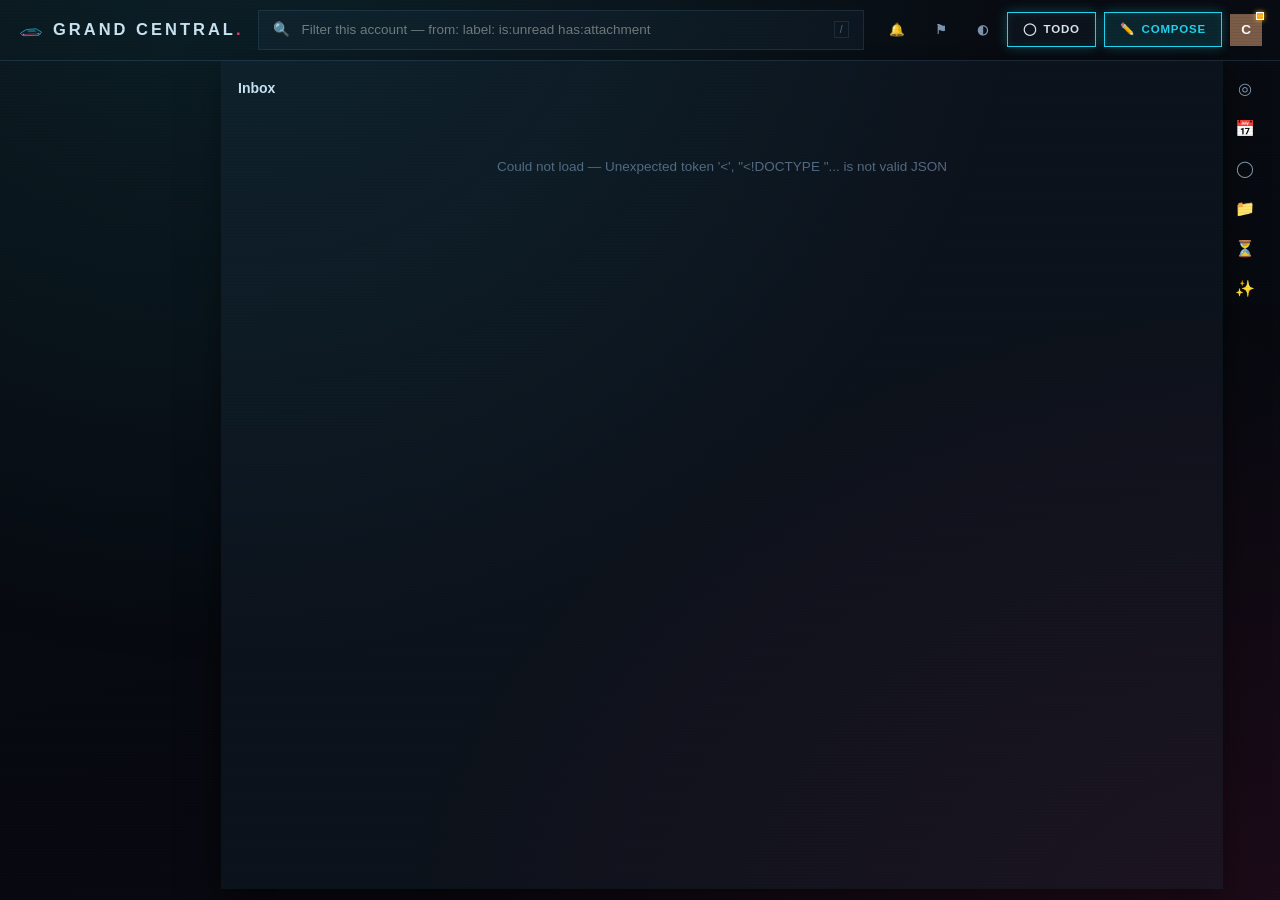
==== commit 14219b81: "Made for anyone: a generic owner and accounts, original skin names, a full README with screenshots, " ====
--- a/dashboard/index.html
+++ b/dashboard/index.html
@@ -38,8 +38,8 @@
     --note-bg: #fffbef; --note-line: #ece2c4; --note-head: #91661a; --note-ink: #3d3423;
     --sel-bg: #eaf2ff; --glow: none; --cell-out: #fafafa; --subj: #3a3a3c;
   }
-  /* ---- skin: 2049 (Blade Runner) — near-black, squared, neon cyan/rose ---- */
-  html[data-skin="2049"] {
+  /* ---- skin: neon (noir city) — near-black, squared, neon cyan/rose ---- */
+  html[data-skin="neon"] {
     --bg: #07090d; --card: #0d131c; --ink: #d9e6f2; --muted: #7f95ad;
     --faint: #566880; --line: #1b2836; --blue: #22d3ee; --blue-soft: rgba(34,211,238,.13);
     --green: #2dd996; --red: #ff5470; --chip-bg: #141d2a;
@@ -52,10 +52,10 @@
     --note-bg: #16120a; --note-line: #3a2f12; --note-head: #e8b84b; --note-ink: #e2d5ac;
     --sel-bg: #1b2433; --glow: 0 0 18px rgba(34,211,238,.25); --cell-out: #0a0e15; --subj: #c0d0e2;
   }
-  /* ---- skin: shortwave — Bart's own mail client, from his screenshots: a
+  /* ---- skin: compact — Casey's own mail client, from his screenshots: a
      cool lavender ground, white panes floating on it with generous radii and
      soft shadows, one blue accent, squircle avatars, pill chrome. ---- */
-  html[data-skin="shortwave"] {
+  html[data-skin="compact"] {
     --bg: #e9ecf8; --card: #ffffff; --ink: #1a1c22; --muted: #5b6070;
     --faint: #8a90a2; --line: #e4e7f0; --blue: #2b59f0; --blue-soft: #e8edff;
     --green: #17996b; --red: #e5484d; --chip-bg: #eef0f6;
@@ -68,10 +68,10 @@
     --note-bg: #fff8e8; --note-line: #f2e4c4; --note-head: #9a6b13; --note-ink: #2c2f38;
     --sel-bg: #e8edff; --glow: none; --cell-out: #f7f8fc; --subj: #1a1c22;
   }
-  /* ---- skin: classic (Macintosh System 7 / Platinum) — the 1991 desktop:
+  /* ---- skin: mono (Macintosh System 7 / Platinum) — the 1991 desktop:
      grey ground, white windows boxed in hard 1px black, pinstriped title
      bars, Chicago-era type, square everything, drop shadows with no blur. ---- */
-  html[data-skin="classic"] {
+  html[data-skin="mono"] {
     --bg: #a8a8a8; --card: #ffffff; --ink: #000000; --muted: #333333;
     --faint: #666666; --line: #000000; --blue: #000080; --blue-soft: #c8c8ff;
     --green: #006400; --red: #990000; --chip-bg: #dddddd;
@@ -84,10 +84,10 @@
     --note-bg: #ffffcc; --note-line: #000000; --note-head: #806000; --note-ink: #000000;
     --sel-bg: #000080; --glow: none; --cell-out: #f0f0f0; --subj: #000000;
   }
-  /* ---- skin: inbox (Google Inbox, 2014-2019) — Bart's reference. Blue bar,
+  /* ---- skin: paper (Google Inbox, 2014-2019) — Casey's reference. Blue bar,
      #F5F5F5 ground, white cards with a hairline shadow, near-square corners,
      Material accent colours per bundle, the red ＋. ---- */
-  html[data-skin="inbox"] {
+  html[data-skin="paper"] {
     --bg: #f5f5f5; --card: #ffffff; --ink: #212121; --muted: #5f6368;
     --faint: #9aa0a6; --line: #e0e0e0; --blue: #4285f4; --blue-soft: #e8f0fe;
     --green: #0f9d58; --red: #db4437; --chip-bg: #f1f3f4;
@@ -100,8 +100,8 @@
     --note-bg: #fff8e1; --note-line: #f6e6b4; --note-head: #b06000; --note-ink: #3c4043;
     --sel-bg: #e8f0fe; --glow: none; --cell-out: #fafafa; --subj: #202124;
   }
-  /* ---- skin: lcars (Star Trek) — black, amber/salmon/lavender pills ---- */
-  html[data-skin="lcars"] {
+  /* ---- skin: console (starship console) — black, amber/salmon/lavender pills ---- */
+  html[data-skin="console"] {
     --bg: #000000; --card: #0b0b10; --ink: #f4e9d8; --muted: #cfa96a;
     --faint: #8d7a58; --line: #2b2338; --blue: #ff9c33; --blue-soft: rgba(255,156,51,.15);
     --green: #cc99ff; --red: #ff7755; --chip-bg: #191423;
@@ -114,8 +114,8 @@
     --note-bg: #171107; --note-line: #3d2c0f; --note-head: #ffb45e; --note-ink: #ecd9b4;
     --sel-bg: #221a30; --glow: 0 0 16px rgba(255,156,51,.22); --cell-out: #0a0810; --subj: #e6d6ba;
   }
-  /* ---- skin: matrix — phosphor green on black, terminal type, rain ---- */
-  html[data-skin="matrix"] {
+  /* ---- skin: rain — phosphor green on black, terminal type, rain ---- */
+  html[data-skin="rain"] {
     --bg: #000400; --card: #030c05; --ink: #b8ffc8; --muted: #55a86b;
     --faint: #337347; --line: #0d3317; --blue: #00ff41; --blue-soft: rgba(0,255,65,.12);
     --green: #00ff41; --red: #ff5555; --chip-bg: #06180b;
@@ -128,9 +128,9 @@
     --note-bg: #071505; --note-line: #1d3a12; --note-head: #a8e063; --note-ink: #cfeab8;
     --sel-bg: #0a2413; --glow: 0 0 18px rgba(0,255,65,.25); --cell-out: #020a05; --subj: #8ef0a8;
   }
-  /* ---- skin: starwars — '77 targeting computer: crawl-yellow vector
+  /* ---- skin: vector — '77 targeting computer: crawl-yellow vector
      lines on a starfield, red alerts, condensed uppercase ---- */
-  html[data-skin="starwars"] {
+  html[data-skin="vector"] {
     --bg: #000005; --card: #0b0a03; --ink: #f2e9c0; --muted: #b3a86b;
     --faint: #6e693f; --line: #3a3410; --blue: #ffe81f; --blue-soft: rgba(255,232,31,.13);
     --green: #4bd35f; --red: #ff3b30; --chip-bg: #161305;
@@ -143,8 +143,8 @@
     --note-bg: #131005; --note-line: #38300e; --note-head: #ffe81f; --note-ink: #e6dcae;
     --sel-bg: #1c1806; --glow: 0 0 16px rgba(255,232,31,.20); --cell-out: #080703; --subj: #e8dfae;
   }
-  /* ---- skin: tron — the Grid: black-blue, neon cyan lines, Clu orange ---- */
-  html[data-skin="tron"] {
+  /* ---- skin: grid — the Grid: black-blue, neon cyan lines, Clu orange ---- */
+  html[data-skin="grid"] {
     --bg: #010409; --card: #050d14; --ink: #d2eef7; --muted: #6ba3b8;
     --faint: #3d6b7d; --line: #0c3644; --blue: #00d9ff; --blue-soft: rgba(0,217,255,.12);
     --green: #6fffc2; --red: #ff4b33; --chip-bg: #07202b;
@@ -157,9 +157,9 @@
     --note-bg: #170f06; --note-line: #3a2410; --note-head: #ffab63; --note-ink: #e8d9c4;
     --sel-bg: #0b2833; --glow: 0 0 18px rgba(0,217,255,.26); --cell-out: #04101a; --subj: #b8dfeb;
   }
-  /* ---- skin: wargames — WOPR: black cabinet, phosphor orange-red,
+  /* ---- skin: phosphor — war-room computer: black cabinet, phosphor orange-red,
      8-bit terminal, rows of blinking lights ---- */
-  html[data-skin="wargames"] {
+  html[data-skin="phosphor"] {
     --bg: #020202; --card: #0b0705; --ink: #f0dfcf; --muted: #b08668;
     --faint: #7d5a45; --line: #3a1c0d; --blue: #ff6a2b; --blue-soft: rgba(255,106,43,.13);
     --green: #7fe3a0; --red: #ff3b30; --chip-bg: #1a0f08;
@@ -256,7 +256,7 @@
   .avatar { width: 32px; height: 32px; border-radius: 10px; background: #7a5c48; color: #fff; display: flex; align-items: center; justify-content: center; font-weight: 700; position: relative; cursor: pointer; }
   .avatar:hover { filter: brightness(1.1); }
   .wn-dot { position: absolute; top: -2px; right: -2px; width: 8px; height: 8px; border-radius: 50%; background: var(--amber); box-shadow: 0 0 5px var(--amber); border: 1.5px solid #fff; display: inline-block; }
-  /* E191 (Bart, on the phone: "I'm not able to scroll to the settings menu"):
+  /* E191 (Casey, on the phone: "I'm not able to scroll to the settings menu"):
      the ⚙ list is longer than a phone screen, and the page behind it does not
      scroll (body is overflow:hidden), so anything past the fold was simply
      unreachable. The menu scrolls itself now, and on a narrow screen it
@@ -319,14 +319,14 @@
     html[data-rail="slim"] .rail .scope .ic { width: auto; }
     html[data-rail="slim"] .rail-toggle { justify-content: center; padding: 4px 0 8px; }
     /* E118: slim-rail feel — icons pop on hover, active scope carries an
-       edge light; LCARS hides icons on the wide text bars but slim NEEDS
+       edge light; Console hides icons on the wide text bars but slim NEEDS
        them, so they come back as colored pills. */
     html[data-rail="slim"] .rail .scope { transition: transform .15s ease, background .15s ease; }
     html[data-rail="slim"] .rail .scope .ic { font-size: 15px; color: var(--ink); transition: transform .15s ease; }
     html[data-rail="slim"] .rail .scope:hover { transform: translateX(3px); }
     html[data-rail="slim"] .rail .scope:hover .ic { transform: scale(1.25); }
     html[data-rail="slim"] .rail .scope.on { box-shadow: inset 2px 0 0 var(--blue), 0 1px 2px rgba(20,30,50,.06); }
-    /* E221 (Dev #18, Bart: "the active state should be centered better"):
+    /* E221 (Dev #18, Casey: "the active state should be centered better"):
        a full-width pill with a left edge light read as off-centre around a
        centred icon, and the hover nudge left it shifted under the pointer.
        Slim rows are now a centred 38px square; the active one is a plain
@@ -335,9 +335,9 @@
     html[data-rail="slim"] .rail .scope .ic { display: flex; align-items: center; justify-content: center; width: 100%; height: 100%; }
     html[data-rail="slim"] .rail .scope:hover { transform: none; }
     html[data-rail="slim"] .rail .scope.on { box-shadow: 0 1px 3px rgba(20,30,50,.12); }
-    html[data-skin="shortwave"][data-rail="slim"] .rail .scope { border-radius: 11px; }
-    html[data-skin="lcars"][data-rail="slim"] .rail .scope .ic { display: inline; color: #000; }
-    html[data-skin="lcars"][data-rail="slim"] .rail .scope { border-radius: 16px 0 0 16px; }
+    html[data-skin="compact"][data-rail="slim"] .rail .scope { border-radius: 11px; }
+    html[data-skin="console"][data-rail="slim"] .rail .scope .ic { display: inline; color: #000; }
+    html[data-skin="console"][data-rail="slim"] .rail .scope { border-radius: 16px 0 0 16px; }
     @media (prefers-reduced-motion: reduce) {
       html[data-rail="slim"] .rail .scope, html[data-rail="slim"] .rail .scope .ic { transition: none; }
       html[data-rail="slim"] .rail .scope:hover, html[data-rail="slim"] .rail .scope:hover .ic { transform: none; }
@@ -434,7 +434,7 @@
      overflow+ellipsis does the rest. */
   .home-grid > * { min-width: 0; }
   @media (max-width: 1150px) { }
-  /* E249: ◫ Day — Home's two-column layout (Bart's mockup, 2026-09-29):
+  /* E249: ◫ Day — Home's two-column layout (Casey's mockup, 2026-09-29):
      the day's note and Ask on the left over the account sections, the day
      calendar on the right. The same layout is every account's Home and the
      read-only Home tab across accounts (BUILD_SPEC §6, 2026-09-29). */
@@ -490,6 +490,19 @@
   .hday-f .st { white-space: nowrap; font-size: 11.5px; }
   .hday-f .st.owed { color: var(--red); } .hday-f .st.chase { color: var(--note-head); }
   .hday-none { padding: 6px 10px; color: var(--faint); font-size: 12.5px; }
+  /* Dev #70: the Recent tab as a small inbox — one line per email or bundle */
+  .hday-f.unread .who, .hday-f.unread .s { color: var(--ink); font-weight: 700; }
+  .hday-f .t { color: var(--faint); font-size: 11.5px; white-space: nowrap; }
+  .hday-f .gic { width: 22px; display: inline-flex; justify-content: center; color: var(--muted); flex: none; }
+  .hday-f .gn { font-size: 11px; color: var(--faint); font-weight: 600; }
+  .hday-nest { margin: 0 0 4px 22px; border-left: 2px solid var(--line-soft); }
+  .hday-tabs { display: flex; align-items: center; gap: 4px; padding: 10px 6px 4px; }
+  .hday-tabs button { border: 0; background: transparent; color: var(--muted); font: inherit; font-size: 12.5px; font-weight: 600; padding: 5px 10px; border-radius: 999px; cursor: pointer; }
+  .hday-tabs button:hover { background: var(--hover); }
+  .hday-tabs button.on { background: var(--hover); color: var(--ink); }
+  .hday-tabs .n { font-size: 11px; color: var(--faint); font-weight: 600; margin-left: 2px; }
+  .hday-tabs .sp { flex: 1; }
+  .hday-tabs a { font-size: 12px; color: var(--blue); cursor: pointer; padding-right: 4px; }
   .hday-tiles { display: grid; grid-template-columns: repeat(3, minmax(0, 1fr)); gap: 10px; }
   .hday-tiles a { border: 1px solid var(--line); background: var(--card); border-radius: 12px; padding: 12px 16px; color: var(--ink); text-decoration: none; cursor: pointer; }
   .hday-tiles a:hover { border-color: var(--blue); }
@@ -663,7 +676,7 @@
   .search-more:hover { border-color: var(--blue); background: var(--blue-soft); }
   .search-more b { border: 1px solid var(--line); border-radius: 5px; padding: 0 6px; font-size: 11px; color: var(--muted); margin-left: 6px; }
 
-  /* E64: stacked, airy rows per Bart's Shortwave reference — sender /
+  /* E64: stacked, airy rows per Casey's Shortwave reference — sender /
      subject / snippet each on their own line, real vertical padding. */
   /* E182: the avatar's position is a variable, so anything that sits ON the
      avatar (the select circle) cannot drift when the row's padding changes —
@@ -759,7 +772,7 @@
 
   /* E166: the Today feed — Home is ONE ranked stream (needs you · the brief ·
      overdue · waiting · projects · the numbers) instead of a grid of cards.
-     Bart picked it off the feed mockups; the card grid lives on behind ⊞. */
+     Casey picked it off the feed mockups; the card grid lives on behind ⊞. */
   .fd-wrap { max-width: 1000px; margin: 0 auto; padding-bottom: 10px; }
   .fd-acts { display: flex; gap: 6px; margin-top: 8px; }
   .fd-acts button { border: 1px solid var(--line); border-radius: 7px; padding: 2px 9px; font-size: 12px; color: var(--muted); background: var(--card); }
@@ -910,7 +923,7 @@
 
   /* The three-line row survives the open pane (the old E48 compact rule
      hid the preview line, which in persistent-preview mode meant ALWAYS —
-     Bart: "what happened to my 3 rows?"). Lines truncate; nothing hides. */
+     Casey: "what happened to my 3 rows?"). Lines truncate; nothing hides. */
   body.pane-open .row { padding: 10px 12px; }
   body.pane-open .group-pick { display: none; }
 
@@ -1057,6 +1070,75 @@
   .pj-fold div { font-size: 12.5px; color: var(--muted); padding: 2px 8px; border-left: 2px solid var(--line); cursor: pointer; }
   .pj-fold div:hover { color: var(--ink); border-left-color: var(--blue); }
   .pj-fold span { color: var(--faint); }
+  .srch-accts { display: flex; flex-wrap: wrap; gap: 6px; align-items: center; padding: 2px 14px 8px; font-size: 12px; color: var(--muted); }
+  .srch-accts .chip { cursor: pointer; display: inline-flex; align-items: center; gap: 5px; }
+  .srch-accts .chip i { width: 8px; height: 8px; border-radius: 2px; display: inline-block; }
+  .pj-ask { display: flex; align-items: center; gap: 8px; flex-wrap: wrap; margin: 4px 14px 10px; padding: 7px 10px; border: 1px solid var(--line); border-radius: 10px; background: var(--card); }
+  .pj-ask input { flex: 1 1 260px; border: 0; background: none; color: var(--ink); font-size: 13.5px; outline: none; min-width: 0; }
+  .pj-ask-past { font-size: 11.5px; color: var(--faint); }
+  .pj-ask-past a { cursor: pointer; color: var(--muted); }
+  .pj-ask-past a:hover { color: var(--blue); }
+  .ask-fence { margin: 0 14px 6px; padding: 6px 9px; border-radius: 8px; background: var(--chip-bg); font-size: 11.5px; color: var(--muted); }
+  .ask-fence a { cursor: pointer; color: var(--blue); margin-left: 4px; white-space: nowrap; }
+  #cw.drop-on, #composer.drop-on { outline: 2px dashed var(--blue); outline-offset: -4px; }
+  #send-cards { position: fixed; left: 16px; bottom: 16px; z-index: 900; display: flex; flex-direction: column; gap: 8px; width: 360px; max-width: calc(100vw - 32px); pointer-events: none; }
+  .send-card { pointer-events: auto; background: var(--card); color: var(--ink); border: 1px solid var(--line); border-radius: 12px; box-shadow: 0 8px 28px rgba(0,0,0,.28);
+    padding: 10px 12px; transform: translateY(12px); opacity: 0; transition: transform .2s ease, opacity .2s ease; }
+  .send-card.in { transform: none; opacity: 1; }
+  .send-card .sc-h { display: flex; align-items: center; gap: 8px; font-size: 13px; }
+  .send-card .sc-s { color: var(--muted); font-size: 12px; overflow: hidden; text-overflow: ellipsis; white-space: nowrap; min-width: 0; }
+  .send-card .sp { flex: 1; }
+  .send-card .sc-acts { display: flex; gap: 6px; margin-top: 8px; }
+  .send-card .watch-ask { margin-top: 8px; padding-top: 8px; }
+  .watch-ask .wa-row { display: flex; gap: 6px; align-items: center; margin-top: 6px; }
+  .watch-ask .wa-row .wa-note { flex: 1; }
+  .watch-ask .wa-row .sp { flex: 1; }
+  .send-card .snz-grid { display: flex; flex-wrap: wrap; gap: 6px; }
+  @media (max-width: 700px) { #send-cards { left: 8px; right: 8px; bottom: 8px; width: auto; } }
+  .watch-ask { margin-top: 10px; padding-top: 8px; border-top: 1px solid var(--line); }
+  .watch-ask .wa-h { font-size: 12.5px; color: var(--muted); margin-bottom: 6px; display: flex; align-items: center; gap: 6px; }
+  .watch-ask .qbtn.on { border-color: var(--blue); color: var(--blue); }
+  .watch-ask input[type=date] { border: 1px solid var(--line); border-radius: 6px; background: var(--input-bg); color: var(--ink); font-size: 12px; padding: 1px 4px; }
+  .watch-ask .wa-note { width: 100%; border: 1px solid var(--line); border-radius: 8px; padding: 6px 8px; background: var(--input-bg); color: var(--ink); }
+  .watch-closed summary { cursor: pointer; color: var(--muted); font-size: 12px; padding: 10px 14px; }
+  .sig-ed { min-height: 70px; max-height: 260px; overflow: auto; border: 1px solid var(--line); border-radius: 8px; padding: 8px 10px; background: #fff; color: #222; font-size: 13px; }
+  .sig-ed p { margin: 0 0 4px; }
+  .rb-body .gc-sig { color: inherit; opacity: .85; }
+  .rb-body .gc-sig p { margin: 0 0 3px; }
+  .ai-box { border: 1px solid var(--blue); border-radius: 10px; padding: 8px 10px; margin: 0 0 8px; background: var(--card); }
+  .ai-box .ai-top { display: flex; align-items: center; gap: 6px; font-size: 12.5px; margin-bottom: 4px; }
+  .ai-box .ai-top a { cursor: pointer; color: var(--faint); }
+  .ai-box textarea { width: 100%; border: 1px solid var(--line); border-radius: 8px; padding: 6px 8px; background: var(--input-bg); color: var(--ink); font: inherit; resize: vertical; }
+  .ai-box .ai-row { display: flex; align-items: center; gap: 8px; margin-top: 6px; font-size: 12px; color: var(--muted); flex-wrap: wrap; }
+  .ai-box .ai-row label { display: flex; align-items: center; gap: 5px; text-transform: none; letter-spacing: 0; margin: 0; }
+  .ai-box .sp { flex: 1; }
+  .ai-box .ai-text { white-space: pre-wrap; font-size: 13px; padding: 8px; border-radius: 8px; background: var(--chip-bg); max-height: 260px; overflow: auto; margin-top: 6px; }
+  .chipfield.chip-drop { outline: 2px dashed var(--blue); outline-offset: -2px; }
+  .rchip[draggable="true"] { cursor: grab; }
+  .draft-all { display: inline-flex; align-items: center; gap: 4px; font-size: 12px; color: var(--muted); margin: 0 8px; text-transform: none; letter-spacing: 0; }
+  .tier-chip { font-size: 11px; }
+  .tier-sug { display: flex; align-items: center; gap: 8px; padding: 5px 0; }
+  /* the avatar image is absolute: its circle must be the positioned box, or
+     it stretches over the whole page (it did, on Home, 2026-10-06) */
+  .tier-sug .lead { position: relative; overflow: hidden; display: inline-flex; align-items: center; justify-content: center;
+    width: 26px; height: 26px; border-radius: 8px; color: #fff; font-weight: 700; font-size: 11px; flex: 0 0 auto; }
+  .tier-sug .ts-who { flex: 1; min-width: 0; overflow: hidden; text-overflow: ellipsis; white-space: nowrap; font-size: 13px; }
+  .tier-sug .muted { color: var(--faint); font-size: 11.5px; }
+  .tier-sug-h { font-size: 11.5px; color: var(--muted); margin: 8px 0 2px; text-transform: uppercase; letter-spacing: .04em; }
+  .tier-box:empty { display: none; }
+  .tier-box { padding: 4px 16px 10px; }
+  .cbar .cb.trk { opacity: .45; }
+  .cbar .cb.trk.on { opacity: 1; color: var(--blue); background: var(--chip-bg); border-radius: 6px; }
+  .trk-chip { font-size: 11px; color: var(--faint); white-space: nowrap; }
+  .trk-chip.on { color: var(--blue); }
+  .trk-chip.nudge { color: var(--amber, #c98a1c); font-weight: 600; }
+  .trk-banner { margin: 6px 0 8px; padding: 7px 10px; border-radius: 9px; background: var(--chip-bg); font-size: 12.5px; color: var(--ink); }
+  .trk-banner .muted { color: var(--faint); }
+  .pj-q { display: inline-flex; align-items: center; gap: 3px; font-size: 11px; padding: 0 2px 0 6px; border: 1px dashed var(--line); border-radius: 6px; color: var(--muted); white-space: nowrap; }
+  .pj-q button { border: 0; background: none; color: var(--muted); cursor: pointer; padding: 0 3px; font-size: 11px; }
+  .pj-q button:hover { color: var(--blue); }
+  .pj-banner { display: flex; align-items: center; gap: 8px; flex-wrap: wrap; margin: 6px 0 8px; padding: 8px 10px; border: 1px solid var(--line); border-radius: 9px; background: var(--chip-bg); font-size: 13px; }
+  .pj-banner .sp { flex: 1; }
   .pj-sug { display: flex; flex-wrap: wrap; gap: 6px; align-items: center; }
   .pj-sug .chip { cursor: pointer; }
   .pj-notes { display: grid; grid-template-columns: repeat(auto-fill, minmax(220px, 1fr)); gap: 10px; padding: 4px 14px 12px; }
@@ -1119,6 +1201,11 @@
   .cw.full { right: 4vw; left: 4vw; top: 4vh; bottom: 4vh; width: auto; max-height: none; border-radius: 14px; border-bottom: 1px solid var(--line); }
   body.cw-full::after { content: ''; position: fixed; inset: 0; background: rgba(25,32,45,.4); z-index: 84; }
   .cw.full #cp-body { min-height: 45vh; }
+  .pane .cmp-dock.popped { position: fixed; left: 6vw; right: 6vw; top: 5vh; bottom: 5vh; z-index: 86; display: flex;
+    background: var(--card); border: 1px solid var(--line); border-radius: 14px; box-shadow: 0 18px 60px rgba(0,0,0,.35); }
+  .pane .cmp-dock.popped .rb-body { min-height: 50vh; }
+  body.cmp-full::after { content: ''; position: fixed; inset: 0; background: rgba(25,32,45,.45); z-index: 84; }
+  @media (max-width: 700px) { .pane .cmp-dock.popped { left: 0; right: 0; top: 0; bottom: 0; border-radius: 0; } }
   @media (max-width: 640px) { .cw:not(.min) { right: 0; left: 0; top: 0; bottom: 0; width: auto; max-height: none; border-radius: 0; } }
   /* E244: the strip is solid card, runs across the list's side padding and
      fills the list's top padding above it, so rows no longer show through
@@ -1143,7 +1230,7 @@
   .chip-in { flex: 1 1 120px; min-width: 120px; border: none !important; outline: none; background: none; padding: 3px 2px !important; font-size: 13px; }
 
   /* E62: people hover cards + contact capture */
-  /* E181 (Bart: "why do we have the dashes under the names of people?"): the
+  /* E181 (Casey: "why do we have the dashes under the names of people?"): the
      dash marks a name you can hover for a contact card — but a permanent
      dotted rule under every sender is noise in a list you scan. The hint
      arrives with the pointer instead; the hover card is unchanged. */
@@ -1167,7 +1254,7 @@
      must not sit on white; a designed email keeps its paper, framed so it
      reads as a document rather than a hole punched in the UI. */
   .msg iframe.htmlbody.native { background: transparent; }
-  /* E202: no outline around the paper — Bart found the body over-bordered. */
+  /* E202: no outline around the paper — Casey found the body over-bordered. */
   /* E173: art-directed mail keeps its design, but a dark board should not be
      lit up by it — take the glare off without touching the layout. */
   html:not([data-skin="daylight"]) .msg iframe.htmlbody.paper { filter: brightness(.82) saturate(.92); }
@@ -1278,6 +1365,23 @@
     background: var(--panel); text-decoration: none; max-width: 100%; }
   .att span { color: var(--faint); font-size: 10.5px; }
   .att:hover { border-color: var(--blue); color: var(--blue); }
+  .att > a { color: inherit; text-decoration: none; display: inline-flex; align-items: center; gap: 5px; min-width: 0; }
+  .thread-atts { margin: 4px 0 10px; padding: 8px 10px; border: 1px solid var(--line); border-radius: 9px; background: var(--panel); }
+  .thread-atts .ta-h { font-size: 11.5px; color: var(--muted); text-transform: uppercase; letter-spacing: .04em; }
+  .thread-atts .matts { margin-top: 6px; }
+  .mcol-att { font-size: 11.5px; color: var(--muted); margin-left: 6px; flex: 0 0 auto; }
+  .att .att-dl { margin-left: 4px; padding-left: 6px; border-left: 1px solid var(--line); opacity: .7; }
+  .att .att-dl:hover { opacity: 1; color: var(--blue); }
+  #attv { position: fixed; inset: 0; z-index: 9000; background: rgba(0,0,0,.72); display: flex; flex-direction: column; padding: 18px; }
+  #attv .attv-bar { display: flex; align-items: center; gap: 8px; color: #fff; padding: 0 4px 10px; }
+  #attv .attv-bar .tool, #attv .attv-bar .btn { color: #fff; }
+  #attv .attv-n { flex: 1; min-width: 0; overflow: hidden; text-overflow: ellipsis; white-space: nowrap; font-weight: 600; }
+  #attv .attv-n span { font-weight: 400; opacity: .7; font-size: 12px; }
+  #attv .attv-body { flex: 1; min-height: 0; display: flex; align-items: center; justify-content: center; }
+  #attv iframe { width: min(1100px, 100%); height: 100%; border: 0; border-radius: 8px; background: #fff; }
+  #attv img { max-width: 100%; max-height: 100%; object-fit: contain; border-radius: 6px; background: #fff; }
+  #attv .empty { color: #fff; }
+  @media (max-width: 700px) { #attv { padding: 8px; } }
   /* E76: dock day-nav + full-page month calendar */
   .cal-monsel { border: 1px solid var(--line); border-radius: 7px; font-size: 11px; padding: 2px 2px; color: var(--muted); max-width: 82px; background: var(--input-bg); }
   .dock h3 .cal-nav { padding: 2px 5px; font-size: 12px; }
@@ -1311,6 +1415,12 @@
   .ask-turn { margin: 10px 0; }
   .ask-turn.you { text-align: right; }
   .ask-turn.you .bub { background: var(--blue-soft); color: var(--ink); }
+  /* E265: a proposal from Ask. Nothing happens until Casey clicks it. */
+  .ask-card { margin: 6px 0 0; padding: 8px 10px; border: 1px solid var(--line); border-radius: 10px; font-size: 12.5px; text-align: left; }
+  .ask-card .ac-acct { font-size: 10.5px; color: var(--faint); text-transform: uppercase; letter-spacing: .04em; }
+  .ask-card .ac-line { white-space: pre-wrap; word-break: break-word; margin-top: 2px; }
+  .ask-card .ac-line.body { color: var(--muted); max-height: 160px; overflow: auto; }
+  .ask-card .ac-act { display: flex; gap: 6px; align-items: center; margin-top: 7px; font-size: 11.5px; color: var(--muted); }
   .ask-turn .bub { display: inline-block; text-align: left; background: var(--hover); border-radius: 12px; padding: 8px 12px; max-width: 92%; white-space: pre-wrap; overflow-wrap: break-word; }
   .ask-form { display: flex; gap: 8px; padding: 10px 12px 12px; border-top: 1px solid var(--line); }
   .ask-form textarea { flex: 1; border: 1px solid var(--line); border-radius: 10px; padding: 8px 10px; resize: none; height: 60px; background: var(--input-bg); color: var(--ink); }
@@ -1409,7 +1519,7 @@
     body.nav-open .rail { transform: none; }
     body.nav-open #nav-back { display: block; position: fixed; inset: 0; z-index: 89; background: rgba(8,12,18,.55); }
     .pane { position: fixed; inset: 0; max-width: none; margin: 0; z-index: 70; border-radius: 0; }
-    /* E219 (Bart: "Why don't we remove the bottom bar, and instead let the
+    /* E219 (Casey: "Why don't we remove the bottom bar, and instead let the
        content flow down?"): no bottom tab bar. It was the one thing pinned to
        the bottom edge, so whenever iOS handed the installed app a viewport
        short of the screen (E206's diagnostics: 761 of 812, every time) the
@@ -1437,7 +1547,7 @@
     .avatar { width: 30px; height: 30px; flex: 0 0 auto; }
   }
   /* ================= E192: the phone pass =================
-     Bart, on an iPhone: "the main views don't seem to fit on the screen and
+     Casey, on an iPhone: "the main views don't seem to fit on the screen and
      float around when I put my finger on it. The nav is too tight."
      Three causes: nothing capped horizontal overflow, so the shell panned
      under a finger and rubber-banded; the greeting was a flex row whose text
@@ -1562,7 +1672,7 @@
 
 
   /* ================= E204: Shortwave fidelity =================
-     Bart, from a dozen Shortwave screenshots: "how tight the UI is, but how
+     Casey, from a dozen Shortwave screenshots: "how tight the UI is, but how
      much information is visually conveyed… the buttons and actions aren't
      obtrusive, you don't see them until you interact… a thin line dividing
      the different sections." So: no cards inside the list, sections named in
@@ -1786,123 +1896,123 @@
   .lh-fresh .fs { display: none; }
 
   /* ================= E77: skin-scoped rules ================= */
-  /* 2049 — hard edges everywhere (yes, everywhere), scanlines + neon haze
+  /* neon — hard edges everywhere (yes, everywhere), scanlines + neon haze
      overlays, cyan glow on live surfaces. */
-  html[data-skin="2049"] * { border-radius: 0 !important; }
-  html[data-skin="2049"] body::before {
+  html[data-skin="neon"] * { border-radius: 0 !important; }
+  html[data-skin="neon"] body::before {
     content: ''; position: fixed; inset: 0; pointer-events: none; z-index: 9990;
     background: radial-gradient(ellipse at 18% -12%, rgba(34,211,238,.10), transparent 55%),
                 radial-gradient(ellipse at 102% 108%, rgba(255,42,109,.08), transparent 50%);
   }
-  html[data-skin="2049"] body::after {
+  html[data-skin="neon"] body::after {
     content: ''; position: fixed; inset: 0; pointer-events: none; z-index: 9991;
     background: repeating-linear-gradient(0deg, rgba(0,0,0,.13) 0 1px, transparent 1px 3px);
     opacity: .38;
   }
-  html[data-skin="2049"] .brand h1 { text-transform: uppercase; letter-spacing: 3px; font-weight: 700; }
-  html[data-skin="2049"] .brand .dot { color: #ff2a6d; }
-  html[data-skin="2049"] .dock.open, html[data-skin="2049"] .pane,
-  html[data-skin="2049"] .ovl, html[data-skin="2049"] .dlg { box-shadow: var(--shadow), var(--glow); }
-  html[data-skin="2049"] .compose { border: 1px solid var(--blue); text-transform: uppercase; letter-spacing: .8px; font-size: 11.5px; box-shadow: 0 0 12px rgba(34,211,238,.30), inset 0 0 8px rgba(34,211,238,.10); }
-  html[data-skin="2049"] .dockbar .dk.on { box-shadow: 0 0 10px rgba(34,211,238,.4); }
-  html[data-skin="2049"] .search:focus-within { border-color: var(--blue); box-shadow: 0 0 10px rgba(34,211,238,.25); }
-  html[data-skin="2049"] .row.sel { box-shadow: inset 3px 0 0 var(--blue); }
-  html[data-skin="2049"] .cv-cell.sel { outline-color: var(--blue); box-shadow: inset 0 0 14px rgba(34,211,238,.15); }
-  /* lcars — the full display (E103). Canon grammar: black canvas, chunky
+  html[data-skin="neon"] .brand h1 { text-transform: uppercase; letter-spacing: 3px; font-weight: 700; }
+  html[data-skin="neon"] .brand .dot { color: #ff2a6d; }
+  html[data-skin="neon"] .dock.open, html[data-skin="neon"] .pane,
+  html[data-skin="neon"] .ovl, html[data-skin="neon"] .dlg { box-shadow: var(--shadow), var(--glow); }
+  html[data-skin="neon"] .compose { border: 1px solid var(--blue); text-transform: uppercase; letter-spacing: .8px; font-size: 11.5px; box-shadow: 0 0 12px rgba(34,211,238,.30), inset 0 0 8px rgba(34,211,238,.10); }
+  html[data-skin="neon"] .dockbar .dk.on { box-shadow: 0 0 10px rgba(34,211,238,.4); }
+  html[data-skin="neon"] .search:focus-within { border-color: var(--blue); box-shadow: 0 0 10px rgba(34,211,238,.25); }
+  html[data-skin="neon"] .row.sel { box-shadow: inset 3px 0 0 var(--blue); }
+  html[data-skin="neon"] .cv-cell.sel { outline-color: var(--blue); box-shadow: inset 0 0 14px rgba(34,211,238,.15); }
+  /* console — the full display (E103). Canon grammar: black canvas, chunky
      rounded-end color bars, black text ON color, condensed uppercase type,
      segmented header rail, asymmetric panel corners. */
-  html[data-skin="lcars"] body { background: #000; }
-  html[data-skin="lcars"] .brand h1, html[data-skin="lcars"] .rail,
-  html[data-skin="lcars"] .ltab, html[data-skin="lcars"] .sec,
-  html[data-skin="lcars"] .qbtn, html[data-skin="lcars"] .btn,
-  html[data-skin="lcars"] .tbtn, html[data-skin="lcars"] .dock h3,
-  html[data-skin="lcars"] .hc-name, html[data-skin="lcars"] .hw-k,
-  html[data-skin="lcars"] .crumb, html[data-skin="lcars"] .htile span,
-  html[data-skin="lcars"] .compose, html[data-skin="lcars"] .hc-sec
+  html[data-skin="console"] body { background: #000; }
+  html[data-skin="console"] .brand h1, html[data-skin="console"] .rail,
+  html[data-skin="console"] .ltab, html[data-skin="console"] .sec,
+  html[data-skin="console"] .qbtn, html[data-skin="console"] .btn,
+  html[data-skin="console"] .tbtn, html[data-skin="console"] .dock h3,
+  html[data-skin="console"] .hc-name, html[data-skin="console"] .hw-k,
+  html[data-skin="console"] .crumb, html[data-skin="console"] .htile span,
+  html[data-skin="console"] .compose, html[data-skin="console"] .hc-sec
     { font-family: 'Antonio', 'Arial Narrow', sans-serif; letter-spacing: .8px; }
-  html[data-skin="lcars"] .brand h1 { text-transform: uppercase; letter-spacing: 2.5px; color: var(--amber); font-weight: 700; }
-  html[data-skin="lcars"] .brand h1::after { content: ' LCARS·2049-47'; font-size: 10px; color: #cc99ff; letter-spacing: 2px; vertical-align: 2px; margin-left: 6px; }
-  html[data-skin="lcars"] .brand .dot { display: none; }
+  html[data-skin="console"] .brand h1 { text-transform: uppercase; letter-spacing: 2.5px; color: var(--amber); font-weight: 700; }
+  html[data-skin="console"] .brand h1::after { content: ' CONSOLE·47'; font-size: 10px; color: #cc99ff; letter-spacing: 2px; vertical-align: 2px; margin-left: 6px; }
+  html[data-skin="console"] .brand .dot { display: none; }
   /* segmented command bar under the top row */
-  html[data-skin="lcars"] .top { position: relative; padding-bottom: 14px; }
-  html[data-skin="lcars"] .top::after { content: ''; position: absolute; left: 10px; right: 10px; bottom: 4px; height: 6px; border-radius: 3px;
+  html[data-skin="console"] .top { position: relative; padding-bottom: 14px; }
+  html[data-skin="console"] .top::after { content: ''; position: absolute; left: 10px; right: 10px; bottom: 4px; height: 6px; border-radius: 3px;
     background: linear-gradient(90deg,#ff9c33 0 160px,#000 160px 168px,#cc99ff 168px 330px,#000 330px 338px,#dd8866 338px 60%,#000 60%,#000 calc(60% + 8px),#e8b06a calc(60% + 8px) 100%); }
-  html[data-skin="lcars"] .search { border-radius: 999px; border: 2px solid var(--amber); }
-  html[data-skin="lcars"] .tbtn, html[data-skin="lcars"] .qbtn { border-radius: 999px; }
-  html[data-skin="lcars"] .compose { background: var(--amber); color: #000; font-weight: 700; text-transform: uppercase; border-radius: 999px; }
-  html[data-skin="lcars"] .compose.todo-pill { background: #cc99ff; color: #000; border: none; }
+  html[data-skin="console"] .search { border-radius: 999px; border: 2px solid var(--amber); }
+  html[data-skin="console"] .tbtn, html[data-skin="console"] .qbtn { border-radius: 999px; }
+  html[data-skin="console"] .compose { background: var(--amber); color: #000; font-weight: 700; text-transform: uppercase; border-radius: 999px; }
+  html[data-skin="console"] .compose.todo-pill { background: #cc99ff; color: #000; border: none; }
   /* THE rail: rounded-left color bars, black right-aligned uppercase text */
-  html[data-skin="lcars"] .rail { border-left: none; padding-right: 0; }
-  html[data-skin="lcars"] .rail .scope { background: var(--amber); color: #000; border-radius: 16px 0 0 16px; margin: 3px 0; padding: 6px 10px 6px 16px; font-weight: 700; text-transform: uppercase; font-size: 12px; }
-  html[data-skin="lcars"] .rail .scope .ic { display: none; }
-  html[data-skin="lcars"] .rail .scope .nm { text-align: right; }
-  html[data-skin="lcars"] .rail .scope .ct { color: #000; opacity: .65; font-weight: 700; }
-  html[data-skin="lcars"] .rail .scope .dot { border: 2px solid #000; }
-  html[data-skin="lcars"] .rail .scope:nth-of-type(4n+2) { background: #dd8866; }
-  html[data-skin="lcars"] .rail .scope:nth-of-type(4n+3) { background: #cc99ff; }
-  html[data-skin="lcars"] .rail .scope:nth-of-type(4n) { background: #e8b06a; }
-  html[data-skin="lcars"] .rail .scope.on { background: #fff !important; }
-  html[data-skin="lcars"] .rail .scope.sub { background: #7f6a9e; border-radius: 10px 0 0 10px; margin-left: 26px; padding: 3px 10px 3px 12px; font-size: 10.5px; }
-  html[data-skin="lcars"] .rail .scope.sub.on { background: #fff !important; }
-  html[data-skin="lcars"] .rail h4 { color: var(--amber); letter-spacing: 2.5px; border-bottom: 2px solid #3d2c0f; padding-bottom: 3px; }
-  /* content frames: LCARS asymmetric corners */
-  html[data-skin="lcars"] .main { border-radius: 26px 4px 4px 4px; }
-  html[data-skin="lcars"] .pane { border-radius: 4px 26px 4px 4px; }
-  html[data-skin="lcars"] .ltab { text-transform: uppercase; font-weight: 700; border-radius: 999px; }
-  html[data-skin="lcars"] .ltab.on { background: var(--amber); color: #000; }
-  html[data-skin="lcars"] .ltab.on .n { color: #000; opacity: .65; }
+  html[data-skin="console"] .rail { border-left: none; padding-right: 0; }
+  html[data-skin="console"] .rail .scope { background: var(--amber); color: #000; border-radius: 16px 0 0 16px; margin: 3px 0; padding: 6px 10px 6px 16px; font-weight: 700; text-transform: uppercase; font-size: 12px; }
+  html[data-skin="console"] .rail .scope .ic { display: none; }
+  html[data-skin="console"] .rail .scope .nm { text-align: right; }
+  html[data-skin="console"] .rail .scope .ct { color: #000; opacity: .65; font-weight: 700; }
+  html[data-skin="console"] .rail .scope .dot { border: 2px solid #000; }
+  html[data-skin="console"] .rail .scope:nth-of-type(4n+2) { background: #dd8866; }
+  html[data-skin="console"] .rail .scope:nth-of-type(4n+3) { background: #cc99ff; }
+  html[data-skin="console"] .rail .scope:nth-of-type(4n) { background: #e8b06a; }
+  html[data-skin="console"] .rail .scope.on { background: #fff !important; }
+  html[data-skin="console"] .rail .scope.sub { background: #7f6a9e; border-radius: 10px 0 0 10px; margin-left: 26px; padding: 3px 10px 3px 12px; font-size: 10.5px; }
+  html[data-skin="console"] .rail .scope.sub.on { background: #fff !important; }
+  html[data-skin="console"] .rail h4 { color: var(--amber); letter-spacing: 2.5px; border-bottom: 2px solid #3d2c0f; padding-bottom: 3px; }
+  /* content frames: Console asymmetric corners */
+  html[data-skin="console"] .main { border-radius: 26px 4px 4px 4px; }
+  html[data-skin="console"] .pane { border-radius: 4px 26px 4px 4px; }
+  html[data-skin="console"] .ltab { text-transform: uppercase; font-weight: 700; border-radius: 999px; }
+  html[data-skin="console"] .ltab.on { background: var(--amber); color: #000; }
+  html[data-skin="console"] .ltab.on .n { color: #000; opacity: .65; }
   /* section headers = lavender divider bars */
-  html[data-skin="lcars"] .sec { background: #b48ce0; color: #000; border-radius: 999px; padding: 4px 16px; margin: 14px 8px 6px; text-transform: uppercase; font-weight: 700; }
-  html[data-skin="lcars"] .sec .n, html[data-skin="lcars"] .sec .fold { color: #000; opacity: .7; }
-  html[data-skin="lcars"] .sec .secact { border-color: #000; color: #000; }
-  html[data-skin="lcars"] .bundle > .sec { margin: 8px 4px 4px; }
-  html[data-skin="lcars"] .btn { background: var(--amber); color: #000; border-radius: 999px; font-weight: 700; text-transform: uppercase; }
-  html[data-skin="lcars"] .btn.sec2 { background: #cc99ff; color: #000; }
-  html[data-skin="lcars"] .btn.danger { background: #ff5544; color: #000; }
-  html[data-skin="lcars"] .dockbar .dk { border-radius: 999px 0 0 999px; }
-  html[data-skin="lcars"] .dockbar .dk.on { background: var(--amber); color: #000; }
-  html[data-skin="lcars"] .dock h3, html[data-skin="lcars"] .ovl-head .kind { color: var(--amber); text-transform: uppercase; }
-  html[data-skin="lcars"] .hcard { border-radius: 18px 4px 4px 4px; border-width: 2px; }
-  html[data-skin="lcars"] .hcard.sq .hc-name { text-transform: uppercase; color: var(--amber); }
-  html[data-skin="lcars"] .plan-card { border-radius: 18px 4px 4px 4px; }
-  html[data-skin="lcars"] .hdrift { border-left-width: 10px; border-radius: 0 14px 14px 0; }
-  html[data-skin="lcars"] ::selection { background: var(--amber); color: #000; }
-  /* matrix — terminal grammar: monospace, phosphor glow, scanlines, and
+  html[data-skin="console"] .sec { background: #b48ce0; color: #000; border-radius: 999px; padding: 4px 16px; margin: 14px 8px 6px; text-transform: uppercase; font-weight: 700; }
+  html[data-skin="console"] .sec .n, html[data-skin="console"] .sec .fold { color: #000; opacity: .7; }
+  html[data-skin="console"] .sec .secact { border-color: #000; color: #000; }
+  html[data-skin="console"] .bundle > .sec { margin: 8px 4px 4px; }
+  html[data-skin="console"] .btn { background: var(--amber); color: #000; border-radius: 999px; font-weight: 700; text-transform: uppercase; }
+  html[data-skin="console"] .btn.sec2 { background: #cc99ff; color: #000; }
+  html[data-skin="console"] .btn.danger { background: #ff5544; color: #000; }
+  html[data-skin="console"] .dockbar .dk { border-radius: 999px 0 0 999px; }
+  html[data-skin="console"] .dockbar .dk.on { background: var(--amber); color: #000; }
+  html[data-skin="console"] .dock h3, html[data-skin="console"] .ovl-head .kind { color: var(--amber); text-transform: uppercase; }
+  html[data-skin="console"] .hcard { border-radius: 18px 4px 4px 4px; border-width: 2px; }
+  html[data-skin="console"] .hcard.sq .hc-name { text-transform: uppercase; color: var(--amber); }
+  html[data-skin="console"] .plan-card { border-radius: 18px 4px 4px 4px; }
+  html[data-skin="console"] .hdrift { border-left-width: 10px; border-radius: 0 14px 14px 0; }
+  html[data-skin="console"] ::selection { background: var(--amber); color: #000; }
+  /* rain — terminal grammar: monospace, phosphor glow, scanlines, and
      the rain (pure CSS: two fixed glyph columns drifting at ~6% opacity —
      texture, not noise; transform-only so it stays on the compositor). */
-  html[data-skin="matrix"] body { font-family: "SF Mono", ui-monospace, Menlo, Consolas, monospace; font-size: 12.5px; }
-  html[data-skin="matrix"] .brand h1 { text-transform: uppercase; letter-spacing: 2.5px; font-weight: 700; color: var(--green); text-shadow: 0 0 9px rgba(0,255,65,.55); }
-  html[data-skin="matrix"] .brand h1::after { content: '█'; margin-left: 7px; font-size: 11px; color: var(--green); animation: mx-blink 1.1s steps(1) infinite; vertical-align: 1px; }
-  html[data-skin="matrix"] .brand .dot { display: none; }
+  html[data-skin="rain"] body { font-family: "SF Mono", ui-monospace, Menlo, Consolas, monospace; font-size: 12.5px; }
+  html[data-skin="rain"] .brand h1 { text-transform: uppercase; letter-spacing: 2.5px; font-weight: 700; color: var(--green); text-shadow: 0 0 9px rgba(0,255,65,.55); }
+  html[data-skin="rain"] .brand h1::after { content: '█'; margin-left: 7px; font-size: 11px; color: var(--green); animation: mx-blink 1.1s steps(1) infinite; vertical-align: 1px; }
+  html[data-skin="rain"] .brand .dot { display: none; }
   @keyframes mx-blink { 50% { opacity: 0; } }
-  html[data-skin="matrix"] body::before, html[data-skin="matrix"] body::after {
+  html[data-skin="rain"] body::before, html[data-skin="rain"] body::after {
     position: fixed; left: 0; right: 0; top: 0; height: 200%; pointer-events: none; z-index: 9990;
     content: 'ﾊﾐﾋｰｳｼﾅﾓﾆｻﾜﾂｵﾘｱﾎﾃﾏｹﾒｴｶｷﾑﾕﾗｾﾈｽﾀﾇﾍ0159264837ﾊﾐﾋｰｳｼﾅﾓﾆｻﾜﾂｵﾘｱﾎﾃﾏｹﾒｴｶｷﾑﾕﾗｾﾈｽﾀﾇﾍ7391480265ﾊﾐﾋｰｳｼﾅﾓﾆｻﾜﾂｵﾘｱﾎﾃﾏｹﾒｴｶｷﾑﾕﾗｾﾈｽﾀﾇﾍ2648015937ﾊﾐﾋｰｳｼﾅﾓﾆｻﾜﾂｵﾘｱﾎﾃﾏｹﾒｴｶｷﾑﾕﾗｾﾈｽﾀﾇﾍ5062718493ﾊﾐﾋｰｳｼﾅﾓﾆｻﾜﾂｵﾘｱﾎﾃﾏｹﾒｴｶｷﾑﾕﾗｾﾈｽﾀﾇﾍ8241730956ﾊﾐﾋｰｳｼﾅﾓﾆｻﾜﾂｵﾘｱﾎﾃﾏｹﾒｴｶｷﾑﾕﾗｾﾈｽﾀﾇﾍ1937584026ﾊﾐﾋｰｳｼﾅﾓﾆｻﾜﾂｵﾘｱﾎﾃﾏｹﾒｴｶｷﾑﾕﾗｾﾈｽﾀﾇﾍ4815926370ﾊﾐﾋｰｳｼﾅﾓﾆｻﾜﾂｵﾘｱﾎﾃﾏｹﾒｴｶｷﾑﾕﾗｾﾈｽﾀﾇﾍ0648251793';
     writing-mode: vertical-rl; color: #00ff41; opacity: .055;
     font-size: 15px; line-height: 34px; letter-spacing: 7px; word-break: break-all;
     animation: mx-rain 75s linear infinite; text-shadow: 0 0 6px rgba(0,255,65,.8);
   }
-  html[data-skin="matrix"] body::after {
+  html[data-skin="rain"] body::after {
     line-height: 52px; font-size: 12px; opacity: .04;
     animation-duration: 120s; animation-delay: -40s;
   }
   @keyframes mx-rain { from { transform: translateY(-50%); } to { transform: translateY(0); } }
-  html[data-skin="matrix"] .compose { border: 1px solid var(--green); text-transform: uppercase; letter-spacing: .8px; font-size: 11px; box-shadow: 0 0 12px rgba(0,255,65,.28), inset 0 0 8px rgba(0,255,65,.10); }
-  html[data-skin="matrix"] .dock.open, html[data-skin="matrix"] .pane,
-  html[data-skin="matrix"] .ovl, html[data-skin="matrix"] .dlg { box-shadow: var(--shadow), var(--glow); }
-  html[data-skin="matrix"] .search:focus-within { border-color: var(--green); box-shadow: 0 0 10px rgba(0,255,65,.25); }
-  html[data-skin="matrix"] .row.sel { box-shadow: inset 3px 0 0 var(--green); }
-  html[data-skin="matrix"] .dockbar .dk.on { box-shadow: 0 0 10px rgba(0,255,65,.4); }
-  html[data-skin="matrix"] .sec { text-shadow: 0 0 8px rgba(0,255,65,.35); }
-  html[data-skin="matrix"] .ltab.on { box-shadow: 0 0 8px rgba(0,255,65,.18); }
-  html[data-skin="matrix"] ::selection { background: #00ff41; color: #000; }
+  html[data-skin="rain"] .compose { border: 1px solid var(--green); text-transform: uppercase; letter-spacing: .8px; font-size: 11px; box-shadow: 0 0 12px rgba(0,255,65,.28), inset 0 0 8px rgba(0,255,65,.10); }
+  html[data-skin="rain"] .dock.open, html[data-skin="rain"] .pane,
+  html[data-skin="rain"] .ovl, html[data-skin="rain"] .dlg { box-shadow: var(--shadow), var(--glow); }
+  html[data-skin="rain"] .search:focus-within { border-color: var(--green); box-shadow: 0 0 10px rgba(0,255,65,.25); }
+  html[data-skin="rain"] .row.sel { box-shadow: inset 3px 0 0 var(--green); }
+  html[data-skin="rain"] .dockbar .dk.on { box-shadow: 0 0 10px rgba(0,255,65,.4); }
+  html[data-skin="rain"] .sec { text-shadow: 0 0 8px rgba(0,255,65,.35); }
+  html[data-skin="rain"] .ltab.on { box-shadow: 0 0 8px rgba(0,255,65,.18); }
+  html[data-skin="rain"] ::selection { background: #00ff41; color: #000; }
   @media (prefers-reduced-motion: reduce) {
-    html[data-skin="matrix"] body::before, html[data-skin="matrix"] body::after,
-    html[data-skin="matrix"] .brand h1::after { animation: none; }
-  }
-  /* starwars — the old-school vector grammar: starfield behind everything,
+    html[data-skin="rain"] body::before, html[data-skin="rain"] body::after,
+    html[data-skin="rain"] .brand h1::after { animation: none; }
+  }
+  /* vector — the old-school vector grammar: starfield behind everything,
      yellow uppercase headers, thin-line panels, red for alerts. */
-  html[data-skin="starwars"] body::before {
+  html[data-skin="vector"] body::before {
     content: ''; position: fixed; inset: 0; pointer-events: none; z-index: 9990;
     background-image:
       radial-gradient(1px 1px at 25px 35px, rgba(255,255,255,.55) 50%, transparent 51%),
@@ -1913,31 +2023,31 @@
       radial-gradient(1px 1px at 231px 111px, rgba(255,255,255,.28) 50%, transparent 51%);
     background-size: 244px 232px; opacity: .4;
   }
-  html[data-skin="starwars"] .brand h1 { color: #ffe81f; text-transform: uppercase; letter-spacing: 3px; font-weight: 800; text-shadow: 0 0 10px rgba(255,232,31,.4); }
-  html[data-skin="starwars"] .brand h1::after { content: ' · HOLONET'; font-size: 9.5px; letter-spacing: 2px; color: var(--muted); vertical-align: 2px; }
-  html[data-skin="starwars"] .brand .dot { display: none; }
-  html[data-skin="starwars"] .rail h4, html[data-skin="starwars"] .sec,
-  html[data-skin="starwars"] .dock h3, html[data-skin="starwars"] .hw-k { color: #ffe81f; }
-  html[data-skin="starwars"] .sec { border-bottom: 1px solid var(--line); padding-bottom: 6px; }
-  html[data-skin="starwars"] .ltab { text-transform: uppercase; font-weight: 700; font-size: 12px; letter-spacing: .5px; }
-  html[data-skin="starwars"] .ltab.on { background: #ffe81f; color: #000; }
-  html[data-skin="starwars"] .ltab.on .n { color: #000; opacity: .6; }
-  html[data-skin="starwars"] .compose { border: 1px solid #ffe81f; text-transform: uppercase; letter-spacing: .8px; font-size: 11px; box-shadow: 0 0 12px rgba(255,232,31,.25), inset 0 0 8px rgba(255,232,31,.08); }
-  html[data-skin="starwars"] .dock.open, html[data-skin="starwars"] .pane,
-  html[data-skin="starwars"] .ovl, html[data-skin="starwars"] .dlg { box-shadow: var(--shadow), var(--glow); }
-  html[data-skin="starwars"] .search:focus-within { border-color: #ffe81f; box-shadow: 0 0 10px rgba(255,232,31,.22); }
-  html[data-skin="starwars"] .row.sel { box-shadow: inset 3px 0 0 var(--red); }
-  html[data-skin="starwars"] .btn { background: #ffe81f; color: #000; font-weight: 700; text-transform: uppercase; }
-  html[data-skin="starwars"] .btn.danger { background: var(--red); color: #fff; }
-  html[data-skin="starwars"] .dockbar .dk.on { box-shadow: 0 0 10px rgba(255,232,31,.35); }
-  html[data-skin="starwars"] ::selection { background: #ffe81f; color: #000; }
-  /* tron — the Grid grammar: uppercase cyan glow, outlined-not-filled
+  html[data-skin="vector"] .brand h1 { color: #ffe81f; text-transform: uppercase; letter-spacing: 3px; font-weight: 800; text-shadow: 0 0 10px rgba(255,232,31,.4); }
+  html[data-skin="vector"] .brand h1::after { content: ' · HOLONET'; font-size: 9.5px; letter-spacing: 2px; color: var(--muted); vertical-align: 2px; }
+  html[data-skin="vector"] .brand .dot { display: none; }
+  html[data-skin="vector"] .rail h4, html[data-skin="vector"] .sec,
+  html[data-skin="vector"] .dock h3, html[data-skin="vector"] .hw-k { color: #ffe81f; }
+  html[data-skin="vector"] .sec { border-bottom: 1px solid var(--line); padding-bottom: 6px; }
+  html[data-skin="vector"] .ltab { text-transform: uppercase; font-weight: 700; font-size: 12px; letter-spacing: .5px; }
+  html[data-skin="vector"] .ltab.on { background: #ffe81f; color: #000; }
+  html[data-skin="vector"] .ltab.on .n { color: #000; opacity: .6; }
+  html[data-skin="vector"] .compose { border: 1px solid #ffe81f; text-transform: uppercase; letter-spacing: .8px; font-size: 11px; box-shadow: 0 0 12px rgba(255,232,31,.25), inset 0 0 8px rgba(255,232,31,.08); }
+  html[data-skin="vector"] .dock.open, html[data-skin="vector"] .pane,
+  html[data-skin="vector"] .ovl, html[data-skin="vector"] .dlg { box-shadow: var(--shadow), var(--glow); }
+  html[data-skin="vector"] .search:focus-within { border-color: #ffe81f; box-shadow: 0 0 10px rgba(255,232,31,.22); }
+  html[data-skin="vector"] .row.sel { box-shadow: inset 3px 0 0 var(--red); }
+  html[data-skin="vector"] .btn { background: #ffe81f; color: #000; font-weight: 700; text-transform: uppercase; }
+  html[data-skin="vector"] .btn.danger { background: var(--red); color: #fff; }
+  html[data-skin="vector"] .dockbar .dk.on { box-shadow: 0 0 10px rgba(255,232,31,.35); }
+  html[data-skin="vector"] ::selection { background: #ffe81f; color: #000; }
+  /* grid — the Grid grammar: uppercase cyan glow, outlined-not-filled
      actives, and the floor itself — a perspective grid receding under the
      shell with a horizon glow. Static planes, no animation needed. */
-  html[data-skin="tron"] .brand h1 { text-transform: uppercase; letter-spacing: 3px; font-weight: 800; color: var(--blue); text-shadow: 0 0 10px rgba(0,217,255,.6); }
-  html[data-skin="tron"] .brand h1::after { content: ' · MCP'; font-size: 9.5px; letter-spacing: 2px; color: var(--muted); vertical-align: 2px; }
-  html[data-skin="tron"] .brand .dot { display: none; }
-  html[data-skin="tron"] body::before {
+  html[data-skin="grid"] .brand h1 { text-transform: uppercase; letter-spacing: 3px; font-weight: 800; color: var(--blue); text-shadow: 0 0 10px rgba(0,217,255,.6); }
+  html[data-skin="grid"] .brand h1::after { content: ' · GRID'; font-size: 9.5px; letter-spacing: 2px; color: var(--muted); vertical-align: 2px; }
+  html[data-skin="grid"] .brand .dot { display: none; }
+  html[data-skin="grid"] body::before {
     content: ''; position: fixed; left: -30%; right: -30%; bottom: -12%; height: 55%;
     pointer-events: none; z-index: 9990; opacity: .15;
     background:
@@ -1947,29 +2057,29 @@
     -webkit-mask-image: linear-gradient(to top, #000 55%, transparent);
     mask-image: linear-gradient(to top, #000 55%, transparent);
   }
-  html[data-skin="tron"] body::after {
+  html[data-skin="grid"] body::after {
     content: ''; position: fixed; left: 0; right: 0; bottom: 0; height: 42%;
     pointer-events: none; z-index: 9989;
     background: radial-gradient(ellipse at 50% 100%, rgba(0,217,255,.10), transparent 60%);
   }
-  html[data-skin="tron"] .ltab.on { background: var(--blue-soft); color: var(--blue); box-shadow: inset 0 0 0 1px var(--blue), 0 0 10px rgba(0,217,255,.22); }
-  html[data-skin="tron"] .compose { border: 1px solid var(--blue); text-transform: uppercase; letter-spacing: .8px; font-size: 11px; box-shadow: 0 0 12px rgba(0,217,255,.28), inset 0 0 8px rgba(0,217,255,.10); }
-  html[data-skin="tron"] .dock.open, html[data-skin="tron"] .pane,
-  html[data-skin="tron"] .ovl, html[data-skin="tron"] .dlg { box-shadow: var(--shadow), var(--glow); }
-  html[data-skin="tron"] .search:focus-within { border-color: var(--blue); box-shadow: 0 0 10px rgba(0,217,255,.25); }
-  html[data-skin="tron"] .row.sel { box-shadow: inset 3px 0 0 var(--blue); }
-  html[data-skin="tron"] .scope.on { box-shadow: inset 0 0 0 1px rgba(0,217,255,.35), 0 0 10px rgba(0,217,255,.12); }
-  html[data-skin="tron"] .sec, html[data-skin="tron"] .rail h4, html[data-skin="tron"] .dock h3 { color: var(--blue); text-shadow: 0 0 8px rgba(0,217,255,.3); }
-  html[data-skin="tron"] .btn { background: var(--blue); color: #001318; font-weight: 700; text-transform: uppercase; }
-  html[data-skin="tron"] .dockbar .dk.on { box-shadow: 0 0 10px rgba(0,217,255,.4); }
-  html[data-skin="tron"] ::selection { background: #00d9ff; color: #001318; }
-  /* wargames — WOPR terminal grammar: monospace, orange phosphor, and the
+  html[data-skin="grid"] .ltab.on { background: var(--blue-soft); color: var(--blue); box-shadow: inset 0 0 0 1px var(--blue), 0 0 10px rgba(0,217,255,.22); }
+  html[data-skin="grid"] .compose { border: 1px solid var(--blue); text-transform: uppercase; letter-spacing: .8px; font-size: 11px; box-shadow: 0 0 12px rgba(0,217,255,.28), inset 0 0 8px rgba(0,217,255,.10); }
+  html[data-skin="grid"] .dock.open, html[data-skin="grid"] .pane,
+  html[data-skin="grid"] .ovl, html[data-skin="grid"] .dlg { box-shadow: var(--shadow), var(--glow); }
+  html[data-skin="grid"] .search:focus-within { border-color: var(--blue); box-shadow: 0 0 10px rgba(0,217,255,.25); }
+  html[data-skin="grid"] .row.sel { box-shadow: inset 3px 0 0 var(--blue); }
+  html[data-skin="grid"] .scope.on { box-shadow: inset 0 0 0 1px rgba(0,217,255,.35), 0 0 10px rgba(0,217,255,.12); }
+  html[data-skin="grid"] .sec, html[data-skin="grid"] .rail h4, html[data-skin="grid"] .dock h3 { color: var(--blue); text-shadow: 0 0 8px rgba(0,217,255,.3); }
+  html[data-skin="grid"] .btn { background: var(--blue); color: #001318; font-weight: 700; text-transform: uppercase; }
+  html[data-skin="grid"] .dockbar .dk.on { box-shadow: 0 0 10px rgba(0,217,255,.4); }
+  html[data-skin="grid"] ::selection { background: #00d9ff; color: #001318; }
+  /* phosphor — war-room computer terminal grammar: monospace, orange phosphor, and the
      cabinet's light matrix blinking faintly behind the shell. */
-  html[data-skin="wargames"] body { font-family: "SF Mono", ui-monospace, Menlo, Consolas, monospace; font-size: 12.5px; }
-  html[data-skin="wargames"] .brand h1 { text-transform: uppercase; letter-spacing: 2.5px; font-weight: 700; color: var(--blue); text-shadow: 0 0 9px rgba(255,106,43,.5); }
-  html[data-skin="wargames"] .brand h1::after { content: ' · W.O.P.R'; font-size: 9.5px; letter-spacing: 2px; color: var(--muted); vertical-align: 2px; }
-  html[data-skin="wargames"] .brand .dot { display: none; }
-  html[data-skin="wargames"] body::before {
+  html[data-skin="phosphor"] body { font-family: "SF Mono", ui-monospace, Menlo, Consolas, monospace; font-size: 12.5px; }
+  html[data-skin="phosphor"] .brand h1 { text-transform: uppercase; letter-spacing: 2.5px; font-weight: 700; color: var(--blue); text-shadow: 0 0 9px rgba(255,106,43,.5); }
+  html[data-skin="phosphor"] .brand h1::after { content: ' · PHOSPHOR'; font-size: 9.5px; letter-spacing: 2px; color: var(--muted); vertical-align: 2px; }
+  html[data-skin="phosphor"] .brand .dot { display: none; }
+  html[data-skin="phosphor"] body::before {
     content: ''; position: fixed; inset: 0; pointer-events: none; z-index: 9990; opacity: .06;
     background:
       radial-gradient(2px 2px at 10px 10px, #ff6a2b 50%, transparent 51%),
@@ -1978,19 +2088,19 @@
       radial-gradient(2px 2px at 26px 42px, #ff6a2b 50%, transparent 51%),
       radial-gradient(2px 2px at 58px 58px, #ffb020 50%, transparent 51%);
     background-size: 88px 72px;
-    animation: wopr-blink 2.6s steps(2) infinite;
-  }
-  @keyframes wopr-blink { 50% { opacity: .035; } }
-  html[data-skin="wargames"] .sec, html[data-skin="wargames"] .rail h4,
-  html[data-skin="wargames"] .dock h3 { color: var(--blue); text-shadow: 0 0 8px rgba(255,106,43,.3); }
-  html[data-skin="wargames"] .ltab.on { background: var(--blue); color: #000; }
-  html[data-skin="wargames"] .ltab.on .n { color: #000; opacity: .6; }
-  html[data-skin="wargames"] .compose { border: 1px solid var(--blue); text-transform: uppercase; letter-spacing: .8px; font-size: 11px; box-shadow: 0 0 12px rgba(255,106,43,.25), inset 0 0 8px rgba(255,106,43,.08); }
-  html[data-skin="wargames"] .dock.open, html[data-skin="wargames"] .pane,
-  html[data-skin="wargames"] .ovl, html[data-skin="wargames"] .dlg { box-shadow: var(--shadow), var(--glow); }
-  html[data-skin="wargames"] .search:focus-within { border-color: var(--blue); box-shadow: 0 0 10px rgba(255,106,43,.22); }
-  html[data-skin="wargames"] .row.sel { box-shadow: inset 3px 0 0 var(--blue); }
-  html[data-skin="wargames"] ::selection { background: #ff6a2b; color: #000; }
+    animation: phosphor-blink 2.6s steps(2) infinite;
+  }
+  @keyframes phosphor-blink { 50% { opacity: .035; } }
+  html[data-skin="phosphor"] .sec, html[data-skin="phosphor"] .rail h4,
+  html[data-skin="phosphor"] .dock h3 { color: var(--blue); text-shadow: 0 0 8px rgba(255,106,43,.3); }
+  html[data-skin="phosphor"] .ltab.on { background: var(--blue); color: #000; }
+  html[data-skin="phosphor"] .ltab.on .n { color: #000; opacity: .6; }
+  html[data-skin="phosphor"] .compose { border: 1px solid var(--blue); text-transform: uppercase; letter-spacing: .8px; font-size: 11px; box-shadow: 0 0 12px rgba(255,106,43,.25), inset 0 0 8px rgba(255,106,43,.08); }
+  html[data-skin="phosphor"] .dock.open, html[data-skin="phosphor"] .pane,
+  html[data-skin="phosphor"] .ovl, html[data-skin="phosphor"] .dlg { box-shadow: var(--shadow), var(--glow); }
+  html[data-skin="phosphor"] .search:focus-within { border-color: var(--blue); box-shadow: 0 0 10px rgba(255,106,43,.22); }
+  html[data-skin="phosphor"] .row.sel { box-shadow: inset 3px 0 0 var(--blue); }
+  html[data-skin="phosphor"] ::selection { background: #ff6a2b; color: #000; }
   /* mission — MOCR grammar: amber section headers over green data, the big
      projection screens glowing at the top of the room, console banks below. */
   html[data-skin="mission"] .brand h1 { text-transform: uppercase; letter-spacing: 2.5px; font-weight: 800; color: var(--green); text-shadow: 0 0 9px rgba(87,217,143,.45); }
@@ -2029,7 +2139,7 @@
     .dock { flex: 0 0 400px; }
     .home-grid.two { grid-template-columns: repeat(3, minmax(0, 1fr)); }
   }
-  @media (prefers-reduced-motion: reduce) { html[data-skin="wargames"] body::before { animation: none; } }
+  @media (prefers-reduced-motion: reduce) { html[data-skin="phosphor"] body::before { animation: none; } }
   /* daylight — the macOS grammar (E148): translucent toolbar + sidebar
      with vibrancy blur, Mail-style solid-blue selection, push-button
      chrome, hairline separators. */
@@ -2064,141 +2174,141 @@
   html[data-skin="daylight"] .dlg, html[data-skin="daylight"] .ovl { border-radius: 12px; border: 0.5px solid rgba(0,0,0,.12); }
   html[data-skin="daylight"] .sec { color: #86868b; }
   html[data-skin="daylight"] ::selection { background: rgba(0,113,227,.22); }
-  /* shortwave — flat, square-edged surfaces with no decorative rounding. */
-  html[data-skin="shortwave"] .top { background: transparent; padding: 10px 16px; }
-  html[data-skin="shortwave"] .brand h1 { font-weight: 650; letter-spacing: -.3px; }
-  html[data-skin="shortwave"] .search {
+  /* compact — flat, square-edged surfaces with no decorative rounding. */
+  html[data-skin="compact"] .top { background: transparent; padding: 10px 16px; }
+  html[data-skin="compact"] .brand h1 { font-weight: 650; letter-spacing: -.3px; }
+  html[data-skin="compact"] .search {
     background: #fff; border: 1px solid var(--line); border-radius: 999px; padding: 9px 16px;
     box-shadow: 0 1px 2px rgba(20,28,60,.05);
   }
-  html[data-skin="shortwave"] .search:focus-within { border-color: var(--blue); box-shadow: 0 0 0 4px rgba(43,89,240,.12); }
-  html[data-skin="shortwave"] .compose {
+  html[data-skin="compact"] .search:focus-within { border-color: var(--blue); box-shadow: 0 0 0 4px rgba(43,89,240,.12); }
+  html[data-skin="compact"] .compose {
     background: var(--blue-soft); color: var(--blue); border: none; border-radius: 999px;
     padding: 9px 16px; font-weight: 600; box-shadow: none;
   }
-  html[data-skin="shortwave"] .compose.todo-pill { background: #fff; color: var(--muted); }
-  html[data-skin="shortwave"] .tbtn { border-radius: 999px; }
-  html[data-skin="shortwave"] .acct-tabs { background: transparent; border-bottom: none; padding-top: 2px; }
-  html[data-skin="shortwave"] .acct-tab { border-radius: 999px; border-bottom: none; padding: 6px 14px; margin-bottom: 6px; }
-  html[data-skin="shortwave"] .acct-tab.on { background: #fff; box-shadow: 0 1px 2px rgba(20,28,60,.08); color: var(--ink); }
-  html[data-skin="shortwave"] .rail { background: transparent; }
-  html[data-skin="shortwave"] .scope { border-radius: 999px; }
-  html[data-skin="shortwave"] .scope.on { background: #fff; box-shadow: 0 1px 3px rgba(20,28,60,.10); color: var(--ink); }
-  html[data-skin="shortwave"] .scope.on .ic { color: var(--blue); }
+  html[data-skin="compact"] .compose.todo-pill { background: #fff; color: var(--muted); }
+  html[data-skin="compact"] .tbtn { border-radius: 999px; }
+  html[data-skin="compact"] .acct-tabs { background: transparent; border-bottom: none; padding-top: 2px; }
+  html[data-skin="compact"] .acct-tab { border-radius: 999px; border-bottom: none; padding: 6px 14px; margin-bottom: 6px; }
+  html[data-skin="compact"] .acct-tab.on { background: #fff; box-shadow: 0 1px 2px rgba(20,28,60,.08); color: var(--ink); }
+  html[data-skin="compact"] .rail { background: transparent; }
+  html[data-skin="compact"] .scope { border-radius: 999px; }
+  html[data-skin="compact"] .scope.on { background: #fff; box-shadow: 0 1px 3px rgba(20,28,60,.10); color: var(--ink); }
+  html[data-skin="compact"] .scope.on .ic { color: var(--blue); }
   /* the panes: white, round, shadowed, never outlined */
-  html[data-skin="shortwave"] .pane,
-  html[data-skin="shortwave"] .dlg, html[data-skin="shortwave"] .ovl,
-  html[data-skin="shortwave"] .me-menu {
+  html[data-skin="compact"] .pane,
+  html[data-skin="compact"] .dlg, html[data-skin="compact"] .ovl,
+  html[data-skin="compact"] .me-menu {
     border: none; box-shadow: var(--shadow); border-radius: 16px;
   }
-  html[data-skin="shortwave"] .row .lead, html[data-skin="shortwave"] .row .selbox,
-  html[data-skin="shortwave"] .ib-ic { border-radius: 11px; }
-  html[data-skin="shortwave"] .row .who { font-weight: 600; }
-  html[data-skin="shortwave"] .row:not(.read) .subj { font-weight: 650; }
-  html[data-skin="shortwave"] .chip { border-radius: 999px; background: var(--chip-bg); color: var(--muted); }
-  html[data-skin="shortwave"] .ib-head .t { font-size: 11px; letter-spacing: 1px; text-transform: uppercase; color: var(--faint); font-weight: 700; }
-  html[data-skin="shortwave"] .btn { border-radius: 999px; font-weight: 600; }
-  html[data-skin="shortwave"] .qbtn, html[data-skin="shortwave"] .btn.sec2 { border-radius: 999px; }
-  html[data-skin="shortwave"] .meta .st { color: var(--amber); }
-  /* Bart's Shortwave skin is deliberately rectilinear. Keep this after every
+  html[data-skin="compact"] .row .lead, html[data-skin="compact"] .row .selbox,
+  html[data-skin="compact"] .ib-ic { border-radius: 11px; }
+  html[data-skin="compact"] .row .who { font-weight: 600; }
+  html[data-skin="compact"] .row:not(.read) .subj { font-weight: 650; }
+  html[data-skin="compact"] .chip { border-radius: 999px; background: var(--chip-bg); color: var(--muted); }
+  html[data-skin="compact"] .ib-head .t { font-size: 11px; letter-spacing: 1px; text-transform: uppercase; color: var(--faint); font-weight: 700; }
+  html[data-skin="compact"] .btn { border-radius: 999px; font-weight: 600; }
+  html[data-skin="compact"] .qbtn, html[data-skin="compact"] .btn.sec2 { border-radius: 999px; }
+  html[data-skin="compact"] .meta .st { color: var(--amber); }
+  /* Casey's Shortwave skin is deliberately rectilinear. Keep this after every
      component-specific Shortwave rule so inherited pills and cards cannot
      quietly restore rounded corners. */
-  html[data-skin="shortwave"] * { border-radius: 0 !important; }
-  /* classic — System 7 furniture: a pinstriped title bar, windows outlined in
+  html[data-skin="compact"] * { border-radius: 0 !important; }
+  /* mono — System 7 furniture: a pinstriped title bar, windows outlined in
      hard black with an offset shadow, Chicago-ish type (Geneva is still on
      every Mac), and selection as plain inverse video. */
-  html[data-skin="classic"] body {
+  html[data-skin="mono"] body {
     background: #a8a8a8;
     font-family: Geneva, Chicago, 'Lucida Grande', Verdana, sans-serif;
   }
-  html[data-skin="classic"] .top {
+  html[data-skin="mono"] .top {
     background: repeating-linear-gradient(0deg, #000 0 1px, #fff 1px 3px);
     border-bottom: 1px solid #000; padding: 5px 12px;
   }
-  html[data-skin="classic"] .brand h1 {
+  html[data-skin="mono"] .brand h1 {
     background: #fff; border: 1px solid #000; padding: 1px 10px; font-size: 14px;
     font-weight: 700; letter-spacing: 0;
   }
-  html[data-skin="classic"] .brand .dot { color: #000; }
-  html[data-skin="classic"] .search, html[data-skin="classic"] .acct-tabs,
-  html[data-skin="classic"] .rail, html[data-skin="classic"] .dock { background: #dddddd; }
-  html[data-skin="classic"] .search { border: 1px solid #000; border-radius: 0; box-shadow: inset 1px 1px 0 #808080; }
-  html[data-skin="classic"] .tbtn, html[data-skin="classic"] .compose, html[data-skin="classic"] .qbtn,
-  html[data-skin="classic"] .btn, html[data-skin="classic"] .btn.sec2, html[data-skin="classic"] .ltab {
+  html[data-skin="mono"] .brand .dot { color: #000; }
+  html[data-skin="mono"] .search, html[data-skin="mono"] .acct-tabs,
+  html[data-skin="mono"] .rail, html[data-skin="mono"] .dock { background: #dddddd; }
+  html[data-skin="mono"] .search { border: 1px solid #000; border-radius: 0; box-shadow: inset 1px 1px 0 #808080; }
+  html[data-skin="mono"] .tbtn, html[data-skin="mono"] .compose, html[data-skin="mono"] .qbtn,
+  html[data-skin="mono"] .btn, html[data-skin="mono"] .btn.sec2, html[data-skin="mono"] .ltab {
     background: #dddddd; border: 1px solid #000; border-radius: 0; color: #000;
     box-shadow: 1px 1px 0 rgba(0,0,0,.6); font-weight: 700;
   }
-  html[data-skin="classic"] .tbtn:active, html[data-skin="classic"] .btn:active,
-  html[data-skin="classic"] .qbtn:active { box-shadow: none; transform: translate(1px,1px); }
-  html[data-skin="classic"] .ltab.on { background: #000; color: #fff; }
-  html[data-skin="classic"] .rail { border-right: 1px solid #000; }
-  html[data-skin="classic"] .scope { border-radius: 0; }
-  html[data-skin="classic"] .scope.on { background: #000; color: #fff; box-shadow: none; }
-  html[data-skin="classic"] .scope.on .ic, html[data-skin="classic"] .scope.on .nm,
-  html[data-skin="classic"] .scope.on .ct { color: #fff; }
-  html[data-skin="classic"] .rail h4 { color: #000; font-weight: 700; letter-spacing: 0; }
+  html[data-skin="mono"] .tbtn:active, html[data-skin="mono"] .btn:active,
+  html[data-skin="mono"] .qbtn:active { box-shadow: none; transform: translate(1px,1px); }
+  html[data-skin="mono"] .ltab.on { background: #000; color: #fff; }
+  html[data-skin="mono"] .rail { border-right: 1px solid #000; }
+  html[data-skin="mono"] .scope { border-radius: 0; }
+  html[data-skin="mono"] .scope.on { background: #000; color: #fff; box-shadow: none; }
+  html[data-skin="mono"] .scope.on .ic, html[data-skin="mono"] .scope.on .nm,
+  html[data-skin="mono"] .scope.on .ct { color: #fff; }
+  html[data-skin="mono"] .rail h4 { color: #000; font-weight: 700; letter-spacing: 0; }
   /* every window is a box with a hard shadow — no radii anywhere */
-  html[data-skin="classic"] * { border-radius: 0 !important; }
-  html[data-skin="classic"] .ib-card, html[data-skin="classic"] .dlg,
-  html[data-skin="classic"] .ovl, html[data-skin="classic"] .pane, html[data-skin="classic"] .me-menu,
-  html[data-skin="classic"] #ctx {
+  html[data-skin="mono"] * { border-radius: 0 !important; }
+  html[data-skin="mono"] .ib-card, html[data-skin="mono"] .dlg,
+  html[data-skin="mono"] .ovl, html[data-skin="mono"] .pane, html[data-skin="mono"] .me-menu,
+  html[data-skin="mono"] #ctx {
     border: 1px solid #000; box-shadow: 2px 2px 0 rgba(0,0,0,.55); background: #fff;
   }
-  html[data-skin="classic"] .ib-card .row { border-bottom: 1px solid #c0c0c0; }
-  html[data-skin="classic"] .row.open, html[data-skin="classic"] .row.sel,
-  html[data-skin="classic"] .row.kb { background: #000080; color: #fff; outline: none; }
-  html[data-skin="classic"] .row.open .who, html[data-skin="classic"] .row.open .subj,
-  html[data-skin="classic"] .row.open .prev, html[data-skin="classic"] .row.sel .who,
-  html[data-skin="classic"] .row.sel .subj, html[data-skin="classic"] .row.sel .prev,
-  html[data-skin="classic"] .row.kb .who, html[data-skin="classic"] .row.kb .subj { color: #fff; }
-  html[data-skin="classic"] .ib-head .t, html[data-skin="classic"] .sec {
+  html[data-skin="mono"] .ib-card .row { border-bottom: 1px solid #c0c0c0; }
+  html[data-skin="mono"] .row.open, html[data-skin="mono"] .row.sel,
+  html[data-skin="mono"] .row.kb { background: #000080; color: #fff; outline: none; }
+  html[data-skin="mono"] .row.open .who, html[data-skin="mono"] .row.open .subj,
+  html[data-skin="mono"] .row.open .prev, html[data-skin="mono"] .row.sel .who,
+  html[data-skin="mono"] .row.sel .subj, html[data-skin="mono"] .row.sel .prev,
+  html[data-skin="mono"] .row.kb .who, html[data-skin="mono"] .row.kb .subj { color: #fff; }
+  html[data-skin="mono"] .ib-head .t, html[data-skin="mono"] .sec {
     font-weight: 700; color: #000; text-transform: none; letter-spacing: 0;
   }
-  html[data-skin="classic"] .chip { border: 1px solid #000; background: #dddddd; color: #000; font-weight: 700; }
-  html[data-skin="classic"] .acct-tab.on { background: #fff; border-bottom-color: #000; font-weight: 700; }
-  html[data-skin="classic"] ::selection { background: #000080; color: #fff; }
-  /* inbox — the 2014 Material grammar: a blue bar you cannot miss, a grey
+  html[data-skin="mono"] .chip { border: 1px solid #000; background: #dddddd; color: #000; font-weight: 700; }
+  html[data-skin="mono"] .acct-tab.on { background: #fff; border-bottom-color: #000; font-weight: 700; }
+  html[data-skin="mono"] ::selection { background: #000080; color: #fff; }
+  /* paper — the 2014 Material grammar: a blue bar you cannot miss, a grey
      ground, white cards that float on it, and one red action button. */
-  html[data-skin="inbox"] body { background: #f5f5f5; }
-  html[data-skin="inbox"] .top { background: #4285f4; padding: 8px 16px; }
-  html[data-skin="inbox"] .brand h1 { color: #fff; font-weight: 400; font-size: 20px; letter-spacing: .2px; }
-  html[data-skin="inbox"] .brand .dot { color: #fff; }
-  html[data-skin="inbox"] .search { background: #5c92f5; border: none; border-radius: 2px; color: #fff; }
-  html[data-skin="inbox"] .search input { color: #fff; }
-  html[data-skin="inbox"] .search input::placeholder { color: rgba(255,255,255,.85); }
-  html[data-skin="inbox"] .search:focus-within { background: #fff; }
-  html[data-skin="inbox"] .search:focus-within input { color: var(--ink); }
-  html[data-skin="inbox"] .search:focus-within input::placeholder { color: var(--faint); }
-  html[data-skin="inbox"] .tbtn, html[data-skin="inbox"] .crumb,
-  html[data-skin="inbox"] .crumb .cr, html[data-skin="inbox"] .crumb .cr.on,
-  html[data-skin="inbox"] .crumb .cr-sep { color: #fff; }
-  html[data-skin="inbox"] .crumb .cr:hover { color: rgba(255,255,255,.75); }
+  html[data-skin="paper"] body { background: #f5f5f5; }
+  html[data-skin="paper"] .top { background: #4285f4; padding: 8px 16px; }
+  html[data-skin="paper"] .brand h1 { color: #fff; font-weight: 400; font-size: 20px; letter-spacing: .2px; }
+  html[data-skin="paper"] .brand .dot { color: #fff; }
+  html[data-skin="paper"] .search { background: #5c92f5; border: none; border-radius: 2px; color: #fff; }
+  html[data-skin="paper"] .search input { color: #fff; }
+  html[data-skin="paper"] .search input::placeholder { color: rgba(255,255,255,.85); }
+  html[data-skin="paper"] .search:focus-within { background: #fff; }
+  html[data-skin="paper"] .search:focus-within input { color: var(--ink); }
+  html[data-skin="paper"] .search:focus-within input::placeholder { color: var(--faint); }
+  html[data-skin="paper"] .tbtn, html[data-skin="paper"] .crumb,
+  html[data-skin="paper"] .crumb .cr, html[data-skin="paper"] .crumb .cr.on,
+  html[data-skin="paper"] .crumb .cr-sep { color: #fff; }
+  html[data-skin="paper"] .crumb .cr:hover { color: rgba(255,255,255,.75); }
   /* The one red button, as Inbox had it. */
-  html[data-skin="inbox"] .compose {
+  html[data-skin="paper"] .compose {
     background: #db4437; color: #fff; border: none; border-radius: 2px;
     box-shadow: 0 1px 3px rgba(0,0,0,.25); font-weight: 500;
   }
-  html[data-skin="inbox"] .compose.todo-pill { background: #fff; color: #db4437; }
-  html[data-skin="inbox"] .rail { background: #fff; border-right: 1px solid var(--line); padding-top: 8px; }
-  html[data-skin="inbox"] .scope { border-radius: 0 20px 20px 0; padding: 8px 12px; font-size: 13.5px; }
-  html[data-skin="inbox"] .scope.on { background: #e8f0fe; color: #1967d2; font-weight: 600; box-shadow: none; }
-  html[data-skin="inbox"] .scope.on .ic, html[data-skin="inbox"] .scope.on .ct, html[data-skin="inbox"] .scope.on .nm { color: #1967d2; }
-  html[data-skin="inbox"] .rail h4 { color: var(--faint); font-size: 11px; letter-spacing: .4px; }
-  html[data-skin="inbox"] .acct-tabs { background: #fff; border-bottom: 1px solid var(--line); }
-  html[data-skin="inbox"] .acct-tab.on { border-bottom-color: #4285f4; color: #1967d2; background: #fff; }
-  html[data-skin="inbox"] .bundle, html[data-skin="inbox"] .hcard, html[data-skin="inbox"] .plan-card {
+  html[data-skin="paper"] .compose.todo-pill { background: #fff; color: #db4437; }
+  html[data-skin="paper"] .rail { background: #fff; border-right: 1px solid var(--line); padding-top: 8px; }
+  html[data-skin="paper"] .scope { border-radius: 0 20px 20px 0; padding: 8px 12px; font-size: 13.5px; }
+  html[data-skin="paper"] .scope.on { background: #e8f0fe; color: #1967d2; font-weight: 600; box-shadow: none; }
+  html[data-skin="paper"] .scope.on .ic, html[data-skin="paper"] .scope.on .ct, html[data-skin="paper"] .scope.on .nm { color: #1967d2; }
+  html[data-skin="paper"] .rail h4 { color: var(--faint); font-size: 11px; letter-spacing: .4px; }
+  html[data-skin="paper"] .acct-tabs { background: #fff; border-bottom: 1px solid var(--line); }
+  html[data-skin="paper"] .acct-tab.on { border-bottom-color: #4285f4; color: #1967d2; background: #fff; }
+  html[data-skin="paper"] .bundle, html[data-skin="paper"] .hcard, html[data-skin="paper"] .plan-card {
     box-shadow: 0 1px 2px rgba(60,64,67,.20), 0 1px 3px 1px rgba(60,64,67,.10); border-color: transparent;
   }
-  html[data-skin="inbox"] .row { border-radius: 0; }
-  html[data-skin="inbox"] .btn { background: #4285f4; border-radius: 2px; font-weight: 500; }
-  html[data-skin="inbox"] .qbtn, html[data-skin="inbox"] .btn.sec2 { border-radius: 2px; }
-  html[data-skin="inbox"] .sec { color: var(--muted); font-size: 12px; letter-spacing: .2px; text-transform: none; font-weight: 500; }
+  html[data-skin="paper"] .row { border-radius: 0; }
+  html[data-skin="paper"] .btn { background: #4285f4; border-radius: 2px; font-weight: 500; }
+  html[data-skin="paper"] .qbtn, html[data-skin="paper"] .btn.sec2 { border-radius: 2px; }
+  html[data-skin="paper"] .sec { color: var(--muted); font-size: 12px; letter-spacing: .2px; text-transform: none; font-weight: 500; }
 
   /* ============ E203: the insets have the last word ============
      This is the real reason the status bar kept sitting on the nav through
      E187, E196, E199 and E200. Every fix went into the phone media block —
      but a skin's `.top { padding: 8px 16px }` is written AFTER that block at
-     equal specificity, so it reset padding-top every time. Bart runs the
+     equal specificity, so it reset padding-top every time. Casey runs the
      Inbox skin (#4285f4), whose rule is the very last word in the file.
      These rules come after all of them, so nothing can quietly win again,
      and uitest.py forces --safe-top/--safe-bot and asserts it per skin. */
@@ -2222,7 +2332,7 @@
 </style>
 <script>
 /* E77: apply the saved skin before first paint (default: 2049). */
-document.documentElement.dataset.skin = localStorage.getItem('gc2_skin') || '2049';
+document.documentElement.dataset.skin = localStorage.getItem('gc2_skin') || 'neon';
 /* E187: standalone (Add to Dock / Add to Home Screen) gets its own class so
    the chrome can inset itself around the notch. */
 if(window.matchMedia('(display-mode: standalone)').matches || navigator.standalone)
@@ -2230,7 +2340,7 @@
 /* E114: apply the saved rail state (slim icon strip) before first paint. */
 document.documentElement.dataset.rail = localStorage.getItem('gc2_rail') || '';
 /* E203 — the app is exactly as tall as the window says it is.
-   Bart's screenshot: the board painted to 100dvh and stopped ~77px short of
+   Casey's screenshot: the board painted to 100dvh and stopped ~77px short of
    the bottom, with the phone's own grey showing beneath the dock bar. iOS
    hands a standalone web app a viewport that can disagree with the screen
    after a keyboard, a rotation or a cold start, and dvh follows the wrong
@@ -2331,7 +2441,7 @@
             if (!j.ok) { btn.textContent = 'failed: ' + (j.error||''); return; }
             // E218: once the report is in, the overlay has done its job. It
             // sits over the dock and the menus, so it disarms itself rather
-            // than leaving Bart unable to reach the switch that turns it off.
+            // than leaving Casey unable to reach the switch that turns it off.
             localStorage.removeItem('gc2_diag');
             btn.textContent = '✓ sent — diagnostics off. Tell Claude to read it';
             setTimeout(() => { box.remove(); if (typeof diagState === 'function') diagState(); }, 2500);
@@ -2384,6 +2494,8 @@
       <button class="tbtn" id="nf-btn" title="Notifications — alerts land here (connection drops, credential problems, a stuck sweeper)">🔔<span id="nf-badge" hidden></span></button>
       <div class="me-menu" id="nf-menu" hidden style="min-width:290px;max-width:340px;max-height:60vh;overflow:auto"></div>
     </div>
+    <!-- E260: the Claude desktop app only asks; this shows there is something to approve. -->
+    <button class="tbtn" id="appr-btn" hidden onclick="location.href='/settings.html?tab=agents#desktop-requests'" title="The Claude desktop app is waiting for your approval">✋<span id="appr-n"></span></button>
     <button class="tbtn" id="fb-btn" onclick="fbDlg()" title="Flag something on this screen (⌘⇧F) — files it as a dev request with the element and the context">⚑</button>
     <div style="position:relative" id="skin-wrap">
       <button class="tbtn" id="skin-btn" onclick="skinMenu()" title="Skin — pick how Grand Central looks">◐</button>
@@ -2394,11 +2506,12 @@
          it. The composer (E53) never went anywhere; this is its door back. -->
     <button class="compose" id="compose-btn" title="New email from this account (c) — send from here (confirmed, audited) or save to Drafts">✏️<span class="lbl"> Compose</span></button>
     <div style="position:relative">
-      <button class="avatar" id="me-btn" title="Configuration & tools">B<span class="wn-dot" id="wn-dot" hidden></span></button>
+      <button class="avatar" id="me-btn" title="Configuration & tools">C<span class="wn-dot" id="wn-dot" hidden></span></button>
       <div class="me-menu" id="me-menu" hidden>
         <h5>Configure</h5>
         <a href="/settings.html?tab=context">📚 Context</a>
         <a href="/settings.html?tab=connections">🔌 Connections — accounts &amp; keys</a>
+        <a href="/settings.html?tab=agents">🤖 Agents — what Claude may touch</a>
         <hr>
         <!-- E206: on a phone the top bar carried seven controls and the search
              box was truncated to "Filter th". The skin picker moves in here,
@@ -2493,7 +2606,7 @@
 let MAIL = [], TODOS = [], BOARD = {}, OUTBOX = [], DRAFTS = null, SENT = null, CONN = null;
 let ITEMS = [], PNAME = {}, OWN = new Set();
 let SCOPE = { kind:'home', id:null }, TAB='all', GROUP='smart', Q='', OPEN=null, DOCK=null;
-/* Dev #49 (Bart: "default the Inbox view to the classic … view where it's
+/* Dev #49 (Casey: "default the Inbox view to the classic … view where it's
    starred, and then the full inbox by date. Then create a new Smart Inbox in
    the left nav … with the sections … as anchors … with the number of emails
    in each"): Smart Inbox is a mode of the inbox scope, so search, tabs, keys
@@ -2501,7 +2614,7 @@
 let SMART=false;
 const smartOn = () => SMART && SCOPE.kind==='inbox' && !!JEV_ON[ACCT];
 /* ================= accounts (account-first, 2026-09-24) =================
-   An account is a real mail account (personal, connectblue, …) — the primary
+   An account is a real mail account (personal, brightline, …) — the primary
    navigation and the ownership boundary. Mail and todos are only ever seen
    through the account they belong to; nothing crosses. There are no projects
    or goals: items carry `project` = their account purely so the older
@@ -2510,9 +2623,9 @@
 let ACCOUNTS=[];
 let ACCT = localStorage.getItem('gc2_acct') || '';
 const acctLabel = id => String(id||'').replace(/_/g,' ').replace(/\b\w/g,c=>c.toUpperCase());
-/* Dev #40: the account tabs can be dragged into Bart's order, and it sticks.
+/* Dev #40: the account tabs can be dragged into Casey's order, and it sticks.
    Dev #42: the order is saved on the server (/accounts/order) so it follows
-   Bart across browsers and sessions; localStorage is only this browser's
+   Casey across browsers and sessions; localStorage is only this browser's
    cache of it. Accounts not in the saved order — a newly added one — go on
    the end. */
 function acctIds(){
@@ -2591,10 +2704,10 @@
   }
 }
 /* ================= E164: ⚑ flag it from the screen =================
-   NewsBot/SalesDB grammar: say what is wrong WHERE it is wrong, and let the
+   NewsDesk/SalesBase grammar: say what is wrong WHERE it is wrong, and let the
    report carry what a fix needs — the element, the screen state, and what
    broke just before. Reports land in the dev queue (E144) as ordinary
-   requests, so one queue still holds every change Bart asks for. */
+   requests, so one queue still holds every change Casey asks for. */
 const FB_ERRS=[];
 const fbErr=(kind,msg)=>{
   FB_ERRS.push({t:new Date().toTimeString().slice(0,8),kind,msg:String(msg??'').slice(0,180)});
@@ -2619,7 +2732,7 @@
 let SEL = new Set(), KB = -1, SEARCH_ROWS = null;
 const FOLDS = new Set();
 
-const ACCT_COLOR = { personal:'#4a7fd6', connectblue:'#1c8a4c' };
+const ACCT_COLOR = { personal:'#4a7fd6', brightline:'#1c8a4c' };
 const AV_COLORS = ['#7a5c48','#4a7fd6','#8a5cb8','#1c8a4c','#c07a2e','#b84a6c','#3a8a8a'];
 const avColor = s => AV_COLORS[[...String(s||'?')].reduce((a,c)=>a+c.charCodeAt(0),0)%AV_COLORS.length];
 const initials = s => (String(s||'?').match(/\b[A-Za-z]/g)||['?']).slice(0,2).join('').toUpperCase();
@@ -2680,19 +2793,43 @@
 async function post(url, body, headers, opts){
   // E155: name the two connection-loss shapes plainly. A dropped Cloudflare
   // tunnel either rejects the fetch outright or answers a 5xx HTML page that
-  // used to surface as "Unexpected token '<'" — either way Bart needs to know
+  // used to surface as "Unexpected token '<'" — either way Casey needs to know
   // the change did NOT land, and that what he typed is still on screen.
   let r;
   const payload=JSON.stringify(body);
   // keepalive lets a held send finish if the tab closes (browsers cap it at 64 KB)
   const keepalive=!!(opts&&opts.keepalive)&&payload.length<60000;
-  try { r = await fetch(url, { method:'POST', headers:{'Content-Type':'application/json',...(headers||{})}, body: payload, keepalive }); }
+  // E258: a paired device's code rides on every write — the server, not this
+  // page, decides which actions need it (send, trash, RSVP, invites, …).
+  const paired=devCode(); const auth=paired?{'X-GC-Dev-Code':paired}:{};
+  try { r = await fetch(url, { method:'POST', headers:{'Content-Type':'application/json',...auth,...(headers||{})}, body: payload, keepalive }); }
   catch(e){ throw new Error('connection lost — NOT saved. Your text is still here; retry once the red bar clears'); }
   let out;
   try { out = await r.json(); }
   catch(e){ throw new Error('the server answered '+r.status+' instead of data — NOT saved; retry in a moment'); }
-  if (!out.ok) throw Object.assign(new Error(out.error || 'request failed'), {data: out});
+  if (!out.ok){
+    if(out.pairing_required && url!=='/dev') pairDlg();
+    throw Object.assign(new Error(out.error || 'request failed'), {data: out});
+  }
   return out;
+}
+/* E258: sending, trashing, RSVP and the other human-only actions need this
+   device's pairing code (the same one Dev requests use). */
+function pairDlg(){
+  dlg(`<h3>🔑 Pair this device</h3>
+    <div class="status" style="text-transform:none;letter-spacing:0">Sending, trashing, RSVP and invites only work from a paired device. Enter the pairing code once; nothing you typed is lost — try the action again after.</div>
+    <input id="pair-code" class="tp-notes" autocomplete="off" autocapitalize="characters" placeholder="XXXX-XXXX-XXXX-XXXX" style="min-height:0;width:100%;margin:12px 0">
+    <div class="foot"><button class="btn" onclick="pairSubmit()">Pair</button>
+      <button class="btn sec2" onclick="closeDlg()">Cancel</button></div>`);
+  setTimeout(()=>$('#pair-code')?.focus(),50);
+}
+async function pairSubmit(){
+  const code=($('#pair-code')?.value||'').trim(); if(!code) return;
+  try {
+    await post('/dev',{action:'check'},{'X-GC-Dev-Code':code});
+    try{ localStorage.setItem('gc2_dev_code',code); }catch(e){ toast('This browser won’t store the code — private window?'); return; }
+    closeDlg(); toast('Paired — try that again');
+  } catch(e){ toast(e.data?.pairing_required?'That code didn’t match':'Failed — '+e.message); }
 }
 
 /* ================= data ================= */
@@ -2727,9 +2864,61 @@
   SYNC = m.sync||SYNC||{};
   JEV_ON[account]=!!m.jev;
   SVC=m.services||{};
+  TIERS=m.tiers||{};
   noteNewMail();
   TODOS = (t.todos||[]).filter(x=>x.account===account&&x.state==='open');
   rebuild();
+  loadPjSug(account);
+  loadTrackSum(account);
+  loadWatches(account);
+}
+/* Projects step 6 (Casey 2026-09-30): "Add to <project>?" when someone on a
+   project's People list writes. Only a suggestion — nothing is filed until
+   ✓, and filing only points at the thread; Gmail is never touched. */
+let PJ_SUG={};          // thread_id -> [{project_id,name,color,person}] for ACCT
+async function loadPjSug(account){
+  account=account||ACCT;
+  try { const r=await fetch('/projects/suggest?account='+encodeURIComponent(account),{cache:'no-store'}).then(r=>r.json());
+    if(!r.ok||account!==ACCT) return;
+    const m={}; (r.suggest||[]).forEach(x=>(m[x.thread_id]=m[x.thread_id]||[]).push(x));
+    const changed=JSON.stringify(m)!==JSON.stringify(PJ_SUG); PJ_SUG=m;
+    if(changed){ renderList(); pjSugBar(); }
+  } catch(e){}
+}
+const pjSugFor = i => i&&i.type==='mail'&&i.account===ACCT ? (PJ_SUG[i.raw.thread_id]||[]) : [];
+function pjSugChip(i){
+  return pjSugFor(i).slice(0,2).map(x=>`<span class="pj-q" title="${esc(x.person)} is on ${esc(x.name)} — add this thread to it?" onclick="event.stopPropagation()">
+    ${projDot(x.color,7)} ${esc(x.name.slice(0,22))}?<button onclick="event.stopPropagation();pjSugAdd(${x.project_id},'${esc(i.account)}','${esc(i.raw.thread_id)}')" title="Add to ${esc(x.name)}">✓</button><button onclick="event.stopPropagation();pjSugNo(${x.project_id},'${esc(i.account)}','${esc(i.raw.thread_id)}')" title="Not this one">✕</button></span>`).join('');
+}
+function pjSugBar(){
+  const bar=$('#pj-sug-bar'); if(!bar||!MSG_CTX) return;
+  const i=findItem(MSG_CTX.key), sg=pjSugFor(i);
+  const nameOf=x=>{ const n=nmOf(i.raw.last_from||''); return x.person_name||(n&&!n.includes('@')?n:x.person); };
+  bar.innerHTML=sg.map(x=>{ const who=nameOf(x);
+    return `<div class="pj-banner">${projDot(x.color,9)}<span><b>${esc(who)}</b> is on <b>${esc(x.name)}</b> — add this thread?</span><span class="sp"></span>
+      <button class="qbtn" onclick="pjSugAdd(${x.project_id},'${esc(i.account)}','${esc(i.raw.thread_id)}')">📁 Add</button>
+      <button class="qbtn" onclick="pjSugNo(${x.project_id},'${esc(i.account)}','${esc(i.raw.thread_id)}')">Not this one</button>
+      <button class="qbtn" title="Keep ${esc(x.person)} on the project, but stop asking about their mail" onclick="pjSugStop(${x.project_id},'${esc(x.person)}')">Stop suggesting ${esc(who.split(' ')[0])}</button></div>`; }).join('');
+}
+async function pjSugAfter(pid){
+  await loadPjSug(ACCT); renderList(); pjSugBar(); loadProjects();
+  if(PROJ_PAGE[pid]) loadProject(pid);
+}
+async function pjSugAdd(pid,account,tid){
+  try { await post('/projects',{action:'add',id:pid,kind:'thread',account,ref:tid});
+    toast(`Added to ${(projById(pid)||{}).name||'the project'} — it stays in your inbox`); pjSugAfter(pid); } catch(e){ toast(e.message); }
+}
+async function pjSugNo(pid,account,tid){
+  try { await post('/projects',{action:'decline',id:pid,account,thread_id:tid}); pjSugAfter(pid); } catch(e){ toast(e.message); }
+}
+async function pjSugStop(pid,person){
+  try { await post('/projects',{action:'decline',id:pid,person});
+    toast(`No more suggestions from ${person} for ${(projById(pid)||{}).name||'this project'}`); pjSugAfter(pid); } catch(e){ toast(e.message); }
+}
+async function pjSugAddAll(pid){
+  const p=PROJ_PAGE[pid]&&PROJ_PAGE[pid].data; const sg=(p&&p.suggested)||[];
+  let n=0; for(const x of sg){ try { await post('/projects',{action:'add',id:pid,kind:'thread',account:x.account,ref:x.thread_id}); n++; } catch(e){} }
+  toast(`Added ${n} email${n===1?'':'s'} to ${(p&&p.name)||'the project'}`); pjSugAfter(pid);
 }
 async function loadBoard(){
   BOARD = await fetch('/grand_central.json?t='+Date.now()).then(r=>r.json());
@@ -2766,8 +2955,8 @@
   TODOS=TODOS.filter(x=>x.account===ACCT);
   const OWED = new Set((BOARD.reply_debt||[]).map(r=>r.account+':'+r.thread_id));
   const now = new Date().toISOString();
-  // E152: my_day stores Bart's LOCAL date — comparing it against the UTC
-  // date made every My Day flag vanish after 5pm Pacific (Bart hit this).
+  // E152: my_day stores Casey's LOCAL date — comparing it against the UTC
+  // date made every My Day flag vanish after 5pm Pacific (Casey hit this).
   const today = dOff(0);
   ITEMS = [
     ...MAIL.map(x=>({
@@ -2780,9 +2969,9 @@
       my_day:!!(x.my_day && x.my_day===today),
       attachments:!!x.attachments,
       // E58: bundled mail (newsletters/updates/promos/receipts) categorically
-      // can't owe a reply, whatever the sweep said — Bart's ⊘ clicks and the
+      // can't owe a reply, whatever the sweep said — Casey's ⊘ clicks and the
       // categorizer outrank a stale reply-debt row until the next sweep heals.
-      // E217: where Jev (account switched on) or Bart's own correction has
+      // E217: where Jev (account switched on) or Casey's own correction has
       // judged "respond", that decides; elsewhere the hourly assessor's list.
       needs:(x.cls&&['jev','you'].includes(x.cls.respond_src))
         ? x.cls.respond==='yes' && x.last_direction!=='outbound'
@@ -2805,7 +2994,7 @@
   ].sort((a,b)=>String(b.date||'').localeCompare(String(a.date||'')));
   // Carry fetched thread messages across rebuilds — the poll used to mint
   // fresh item objects, dropping _msgs, so Reply on a thread open >60s got
-  // EMPTY recipients (Bart hit this).
+  // EMPTY recipients (Casey hit this).
   // E93.8: overlay in-flight star intents until the DB catches up (or 10
   // min passes); a poll row that already agrees clears the memory.
   for(const [k,p] of STAR_PENDING){
@@ -2858,9 +3047,9 @@
       <span class="nm">${esc(nm)}</span><span class="ct">${ct??''}</span></button>`;
   const live=ITEMS.filter(i=>!i.snoozed&&inboxLive(i)&&inAcct(i));
   const snoozedN=ITEMS.filter(i=>i.snoozed&&inAcct(i)).length;
-  // Today rides above Inbox (Bart): same unified list, Today lens.
+  // Today rides above Inbox (Casey): same unified list, Today lens.
   const todayOn=SCOPE.kind==='inbox'&&TAB==='today';
-  // E163 (Bart: "the nav lists Inbox which is really Todos"): the Todos lens
+  // E163 (Casey: "the nav lists Inbox which is really Todos"): the Todos lens
   // used to hide under the Inbox row — rail and crumb both said Inbox while
   // the list held nothing but todos. It gets its own row, like Today.
   const todosOn=SCOPE.kind==='inbox'&&TAB==='todos';
@@ -2889,6 +3078,7 @@
     sc('braindump',null,'💡','Braindump', (BRAIN||[]).filter(b=>b.status==='idea').length||'') +
     (UNASG===null?(loadUnassigned(),''):UNASG.length?sc('unassigned',null,'◌','Unassigned todos',UNASG.length):'') +
     sc('contacts',null,'👥','Contacts',CONTACTS[ACCT]?CONTACTS[ACCT].length:'') +
+    sc('watch',null,'👀','Following up',(()=>{ const o=watchOpen(); const d=o.filter(w=>w.due_now).length; return d?d+' due':(o.length||''); })()) +
     // E219: the bottom tab bar is gone on a phone; its panels live here.
     // Projects (2026-09-29): outside the accounts, like the ⌂ Home tab
     `<div class="rail-proj"><h4>Projects</h4>` +
@@ -2946,7 +3136,7 @@
     kind==='label'?'🏷 '+id:kind==='drafts'?'Drafts':kind==='sent'?'Sent':
     kind==='outbox'?'Scheduled':kind==='snoozed'?'⏰ Snoozed':
     kind==='todo'?'◯ Todo':kind==='goals'?'🎯 Goals':
-    kind==='braindump'?'💡 Braindump':kind==='dev'?'🛠 Dev requests':kind==='unassigned'?'◌ Unassigned todos':kind==='contacts'?'👥 Contacts':goalName(id).slice(0,40);
+    kind==='braindump'?'💡 Braindump':kind==='dev'?'🛠 Dev requests':kind==='unassigned'?'◌ Unassigned todos':kind==='contacts'?'👥 Contacts':kind==='watch'?'👀 Following up':goalName(id).slice(0,40);
 }
 /* E118: breadcrumb trail under the top bar — every crumb but the last is a
    way back, so navigation survives a collapsed rail. */
@@ -2965,7 +3155,7 @@
   // E171: the account is the context everything below sits in — say so. On
   // Home the tab strip says it loudly enough; elsewhere it belongs in the trail.
   // E197 (#12): the account crumb is dropped when the scope crumb is about to
-  // say the same thing — "ConnectBlue › ▣ ConnectBlue › ⚙ General" said it twice.
+  // say the same thing — "Brightline › ▣ Brightline › ⚙ General" said it twice.
   const scopeIsThisAccount = kind==='project' && (id===ACCT || projTheater(id)===ACCT);
   if(kind!=='home'&&!scopeIsThisAccount)
     c.push({t:acctName(ACCT).slice(0,24)});
@@ -2984,7 +3174,7 @@
   } else c.push({t:scopeTitle(kind,id)});
   // E163: the All/Mail/Todos/Today/Starred lens is global and survives
   // navigation, so a scope showing a SLICE of itself must say which slice —
-  // otherwise 12 ConnectBlue todos silently vanish behind the Mail lens.
+  // otherwise 12 Brightline todos silently vanish behind the Mail lens.
   const LENS={today:'☀ Today',mail:'✉ Mail',todos:'◯ Todos',star:'★ Starred'};
   if(LENS[TAB]&&kind!=='todo'&&kind!=='goals') c.push({t:LENS[TAB],go:"clearLens()",tip:'Showing one lens — click for everything'});
   $('#scope-name').innerHTML=c.map((x,ix)=>{
@@ -3000,29 +3190,31 @@
   if(kind==='goal'||kind==='goals'||kind==='objective') kind='inbox', id=null;
   // E150: Safari doesn't focus buttons on click, so a focused freeform
   // editor would survive navigation and trip the E134 render guard —
-  // leaving stale layout (Bart: day-notes floating over the inbox).
+  // leaving stale layout (Casey: day-notes floating over the inbox).
   // Navigation is a deliberate act: blur whatever was being edited.
   if(document.activeElement&&document.activeElement.blur) document.activeElement.blur();
   // E163: a lens is a filter on ONE scope, not a mode that follows you
   // around. Arriving somewhere new shows everything there; the callers that
   // navigate INTO a lens (goToday, goTodos, homeGo) set TAB right after.
-  // E170 (Bart: "when I click on the Todos view, under ConnectBlue I don't
+  // E170 (Casey: "when I click on the Todos view, under Brightline I don't
   // see them"): ☀ Today and ◯ Todos are DESTINATIONS in the rail, not
   // filters — picking a project from inside one narrows it instead of
   // dumping you back into everything. Mail and Starred stay filters.
   if(kind!==SCOPE.kind||id!==SCOPE.id) TAB=(TAB==='today'||TAB==='todos')?TAB:'all';
   if(kind!=='inbox') SMART=false;
   leaveProj();
-  SCOPE={kind,id}; SEL.clear(); KB=-1; SEARCH_ROWS=null; closePane();
+  SCOPE={kind,id}; SEL.clear(); if(typeof DRAFT_SEL!=='undefined') DRAFT_SEL.clear(); KB=-1; SEARCH_ROWS=null; closePane();
   sfx('nav'); renderCrumbs();
   if (kind==='drafts' && !DRAFTS){
     $('#list').innerHTML='<div class="empty">Loading drafts from Gmail…</div>';
     try { const d=await fetch('/drafts?account='+encodeURIComponent(ACCT)).then(r=>r.json()); DRAFTS=(d.drafts||[]).filter(x=>x.account===ACCT); }
     catch(e){ DRAFTS=[]; toast('Could not load drafts — '+e.message); }
   }
-  if (kind==='sent' && !SENT){
+  // Dev #57 ("I don't see the email I just sent … in my Sent mail"): Sent
+  // was read once per session; a copy older than a minute is read again.
+  if (kind==='sent' && (!SENT || Date.now()-SENT_AT>60000)){
     $('#list').innerHTML='<div class="empty">Loading sent mail from Gmail…</div>';
-    try { const d=await fetch('/sent?account='+encodeURIComponent(ACCT)).then(r=>r.json()); SENT=(d.sent||[]).filter(x=>x.account===ACCT); SENT_NEXT=d.next_before||null; }
+    try { const d=await fetch('/sent?account='+encodeURIComponent(ACCT)).then(r=>r.json()); SENT=(d.sent||[]).filter(x=>x.account===ACCT); SENT_NEXT=d.next_before||null; SENT_AT=Date.now(); }
     catch(e){ SENT=[]; toast('Could not load sent — '+e.message); }
   }
   renderRail(); renderList(); renderBulk();
@@ -3067,7 +3259,7 @@
 function isToday(i){
   const today=new Date().toDateString();
   // Today = due TODAY or pulled in via My Day — the overdue backlog stays
-  // in the Todos tab, not haunting the day plan (Bart, E72.1).
+  // in the Todos tab, not haunting the day plan (Casey, E72.1).
   if(i.type==='todo') return i.due===dOff(0)||i.my_day;
   if(i.my_day) return true;   // E91: anything pulled into the day
   const arrived=i.date&&new Date(i.date).toDateString()===today;
@@ -3121,6 +3313,11 @@
       return v==='urgent'?p>=3:v==='high'?p>=2:v==='low'?p<=1:String(p)===v;
     }
     case 'needs': return (v==='reply'||v==='you')&&!!i.needs;
+    // Dev #59: waiting:me — the ball's in your court; waiting:them — you're chasing
+    case 'waiting': {
+      const w=i.cls?.waiting_on||'none';
+      return v==='me'||v==='you' ? w==='me' : v==='them'||v==='others' ? (w==='teammate'||w==='outside') : w===v;
+    }
     case 'has':
       if(v==='attachment'||v==='attachments') return !!i.attachments;
       if(v==='note') return !!i.note;
@@ -3143,7 +3340,7 @@
   return [...m.entries()].sort((a,b)=>a[0].localeCompare(b[0])).map(([k,v])=>[nameFn(k),v]);
 }
 function groupItems(items){
-  // E150 (Bart): the Todos tab groups by URGENCY — overdue, due today,
+  // E150 (Casey): the Todos tab groups by URGENCY — overdue, due today,
   // coming up, no date — with dues soonest-first inside each. Explicit
   // groupings from the picker still override.
   if (TAB==='todos'&&GROUP==='urgency'){
@@ -3172,7 +3369,7 @@
     if(none.length) out.push(['No label',none]);
     return out;
   }
-  // E204 — Smart, in Shortwave's order (Bart's screenshots): TODOS (the five
+  // E204 — Smart, in Shortwave's order (Casey's screenshots): TODOS (the five
   // most recently active, "Go to all todos →"), STARRED, then the mail by
   // age — and within it, similar bulk mail is ONE ROW at the height of its
   // newest message ("Updates 17 · Chase | Google Alerts | ◉◉◉◉"), a peer of
@@ -3185,6 +3382,7 @@
     if(i.type==='todo') todos.push(i);
     else if(attached.has(i.key)) return;
     else if(i.starred) starred.push(i);          // E86: star outranks category
+    else if(tierOf(i)) flow.push(i);             // Dev #66: a VIP's mail is never bundled away
     else if(grpKey(i)){ const g=grpKey(i); (groups[g]=groups[g]||[]).push(i); }
     else flow.push(i);
   });
@@ -3211,10 +3409,12 @@
     // first; the bundles (cold pitches, spam, updates, …) sit underneath.
     const pri=i=>i.cls?.priority??-1;
     const byP=(a,b)=>pri(b)-pri(a)||(b.cls?.value??-1)-(a.cls?.value??-1)||byD(a,b);
-    const sec={'Needs you':[],'Team':[],'Prospects':[],'Correspondence':[]};
+    const sec={'⭐ VIP':[],'🎯 Top prospects':[],'Needs you':[],'Team':[],'Prospects':[],'Correspondence':[]};
     flow.forEach(i=>{
-      const t=i.cls?.type;
-      if(isSales(i)) sec['Prospects'].push(i);        // E253: website RFPs are leads
+      const t=i.cls?.type, tier=tierOf(i);
+      if(tier==='vip') sec['⭐ VIP'].push(i);           // Dev #66: top of the inbox
+      else if(tier==='prospect') sec['🎯 Top prospects'].push(i);
+      else if(isSales(i)) sec['Prospects'].push(i);        // E253: website RFPs are leads
       else if(i.needs||pri(i)>=3) sec['Needs you'].push(i);
       else if(t==='Team collaboration') sec['Team'].push(i);
       else if(t==='Prospect'||t==='Sales/outreach') sec['Prospects'].push(i);
@@ -3225,10 +3425,18 @@
     if(bundles.length) out.push(['Bundled',bundles]);
     return out;
   }
+  // Dev #66: in the classic Inbox too, VIP and Top-prospect mail that's unread
+  // or waiting on Casey sits above the time buckets
+  const live=i=>i.unread||i.raw.last_direction!=='outbound';
+  [['vip','⭐ VIP'],['prospect','🎯 Top prospects']].forEach(([t,n])=>{
+    const rows=entries.filter(e=>!e.row.grp&&tierOf(e.row)===t&&live(e.row)).map(e=>e.row);
+    if(rows.length) out.push([n,rows]);
+  });
+  const pinned=new Set(out.flatMap(([,rows])=>rows));
   const age=d=>{ const iso=String(d||'').slice(0,10);
     return iso>=dOff(-7)?'Last 7 days':iso>=dOff(-30)?'Earlier this month':'Older'; };
   const buckets=new Map();
-  entries.forEach(e=>{ const b=age(e.d); if(!buckets.has(b)) buckets.set(b,[]); buckets.get(b).push(e.row); });
+  entries.filter(e=>!pinned.has(e.row)).forEach(e=>{ const b=age(e.d); if(!buckets.has(b)) buckets.set(b,[]); buckets.get(b).push(e.row); });
   buckets.forEach((rows,name)=>{ rows._age=true; out.push([name,rows]); });
   return out;
 }
@@ -3246,7 +3454,7 @@
 const GRP_BULK={newsletter:'📰 Newsletters',notification:'🔔 Updates & notifications',
   receipt:'🧾 Receipts',calendar:'📅 Calendar mail',promo:'🛍 Promos',
   pitch:'🎣 Cold pitches',spam:'🚫 Spam'};   // BUNDLE_NAME's keys
-/* Jev-led grouping (Bart 2026-09-28: "switch our sorting logic to use the
+/* Jev-led grouping (Casey 2026-09-28: "switch our sorting logic to use the
    Jev context"). On an account with Jev switched on, a person email's type
    is the classifier's effective answer — your correction, else Jev when
    confident, else the rules — and that decides its bundle and section.
@@ -3258,13 +3466,27 @@
 // shouldn't be one click from Trash for every thread in it.
 const JEV_TYPE_GRP_KEYS=new Set(['pitch','spam']);
 // Dev #49: Jev's bundles (cold pitches, spam) belong to Smart Inbox; the
-// classic Inbox bundles by the rules alone.
+// mono Inbox bundles by the rules alone.
 const jevLed = i => smartOn() && !!JEV_ON[i.account] && !!i.cls && ['jev','you'].includes(i.cls.type_src);
-/* E253 (Bart: "ConnectBlue Notifications should be a bundle, ConnectBlue
-   Sales inquiries (RFPs) from sales@connectblue"): mail from your own
+/* E253 (Casey: "Brightline Notifications should be a bundle, Brightline
+   Sales inquiries (RFPs) from sales@brightline"): mail from your own
    services bundles per service, named in Settings → Your services. Website
    RFPs are leads, so in Smart Inbox they sit with Prospects instead. */
 let SVC={};
+/* Dev #66 (Casey: "a new user type - VIP … folk who we need to respond to and
+   stay in touch with frequently. Also, Top Prospects."): tags Casey sets on
+   people, shared by every account. VIP mail goes to the top of the inbox;
+   Top Prospects get their own section next to it. */
+let TIERS={};
+const TIER_LABEL={vip:'⭐ VIP', prospect:'🎯 Top prospect'};
+function tierOf(i){
+  if(!i||i.type!=='mail') return null;
+  const ems=[(i.raw.last_from_email||'').toLowerCase(), ...(i.raw.participants||[]).map(emOf)];
+  if(ems.some(e=>TIERS[e]==='vip')) return 'vip';
+  if(ems.some(e=>TIERS[e]==='prospect')) return 'prospect';
+  return null;
+}
+const tierChip=i=>{ const t=tierOf(i); return t?`<span class="tier-chip ${t}" title="${TIER_LABEL[t]}">${t==='vip'?'⭐':'🎯'}</span>`:''; };
 const svcOf = i => i.type==='mail' && i.raw.svc ? SVC[i.raw.svc] : null;
 const isSales = i => svcOf(i)?.kind==='sales';
 function grpKind(g){
@@ -3280,7 +3502,7 @@
   return jevLed(i) ? (JEV_TYPE_GRP[i.cls.type]||null) : null;
 }
 /* One group row. The two senders with the most mail get their NAME (with a
-   face); everyone else is just a face — Bart: "I love how it will show the
+   face); everyone else is just a face — Casey: "I love how it will show the
    name of the most prominent emails within a grouping, and then icons for
    the others". */
 function grpRowHtml(g){
@@ -3339,7 +3561,7 @@
   // E134: freeform editors inside the list (scratch pads, braindump cards,
   // todo/goal notes — anything .sp-edit) must never lose keystrokes to the
   // 60s poll — skip the re-render until blur, same deal as the dock.
-  // Dev #31 (Bart: "I start typing and it erases without my doing
+  // Dev #31 (Casey: "I start typing and it erases without my doing
   // anything"): that guard only covered .sp-edit, so the Ask box on Home, the
   // Dev request box and every other field in the list lost its text to the
   // 60s poll. Now: skip while any field in the list has focus, and carry
@@ -3352,7 +3574,7 @@
     if(el&&!el.value&&lst.contains(el)) el.value=v; } });
   // E69: the day-notes journal lives on the Today tab, outside the list's
   // re-render cycle so typing is never clobbered by the poll.
-  // E180 (Bart: "we can remove it now that it's in the sidebar"): the day's
+  // E180 (Casey: "we can remove it now that it's in the sidebar"): the day's
   // journal lives in the 📅 dock and on the calendar page, not stacked on top
   // of every Today view.
   const dn=$('#daynote');
@@ -3378,12 +3600,13 @@
   if (SCOPE.kind==='dev') return renderDev();
   if (SCOPE.kind==='unassigned') return renderUnassigned();
   if (SCOPE.kind==='contacts') return renderContacts();
+  if (SCOPE.kind==='watch') return renderWatch();
   const items = ITEMS.filter(i=>inScope(i)&&inTab(i)&&inQ(i));
   const vis = ITEMS.filter(i=>inScope(i)&&inQ(i));
   // E177: the tab counts are computed before any view takes over — the Inbox
   // layouts used to return early and leave the strip showing stale numbers.
   $('#n-all').textContent = vis.length;
-  // Dev #39 (Bart: "I don't think we need Today — Home is better"): no Today
+  // Dev #39 (Casey: "I don't think we need Today — Home is better"): no Today
   // tab or rail row any more; Home's "due today" links still open the list.
   if($('#n-today')) $('#n-today').textContent = vis.filter(isToday).length;
   $('#n-mail').textContent = vis.filter(i=>i.type==='mail').length;
@@ -3396,7 +3619,7 @@
   const groups = groupItems(items);
   VISIBLE = [];
   const sweepable = name => ['Last 7 days','Earlier this month','Older'].includes(name);
-  // Dev #48 (Bart: "keep the Starred and Todos collapsed by default in the
+  // Dev #48 (Casey: "keep the Starred and Todos collapsed by default in the
   // Inbox"): on the All tab those two sections start folded; a click opens
   // them (FOLDS holds the inversion, as for the bundles). Their own tabs
   // (Todos, Starred) still show them open.
@@ -3436,10 +3659,16 @@
     const chips=groups.filter(([n])=>!skip.has(n)).map(([n,rows])=>{
       const count=n==='Bundled'?rows.reduce((a,g)=>a+(g.rows?g.rows.length:1),0):rows.length;
       return `<button class="sm-a" onclick="smartJump(${esc(JSON.stringify(n))})">${esc(n)} <span class="n">${count}</span></button>`; }).join('');
-    if(chips) html = `<div class="sm-anchors">${chips}</div>` + html;
+    // Dev #59: "Waiting on me" filters to the threads where it's your move
+    const wm=items.filter(i=>i.cls?.waiting_on==='me').length;
+    const wq=/(^|\s)waiting:me\b/i.test(Q);
+    const wmBtn=wm||wq?`<button class="sm-a ${wq?'on':''}" title="Only threads where someone's waiting on your reply" onclick="smWaitMe()">⏳ Waiting on me <span class="n">${wm}</span></button>`:'';
+    if(chips||wmBtn) html = `<div class="sm-anchors">${chips}${wmBtn}</div>` + html;
   }
   if (SEARCH_ROWS){
-    html = `<div class="sec">Gmail search · ${SEARCH_ROWS.length} <span class="fold" onclick="SEARCH_ROWS=null;renderList()">✕ clear</span></div>` +
+    const others=acctIds().filter(a=>a!==ACCT);
+    html = `<div class="sec">Gmail search in ${esc(acctLabel(ACCT))} · ${SEARCH_ROWS.length} <span class="fold" onclick="SEARCH_ROWS=null;renderList()">✕ clear</span></div>`
+      + (others.length?`<div class="srch-accts"><span>Search instead in</span>${others.map(a=>`<button class="chip" onclick="searchIn('${esc(a)}')"><i style="background:${acctColor(a)}"></i>${esc(acctLabel(a))}</button>`).join('')}</div>`:'') +
       SEARCH_ROWS.map(rowHtml).join('') + html;
     SEARCH_ROWS.forEach(r=>VISIBLE.unshift(r));
   }
@@ -3520,7 +3749,7 @@
     <span title="Rethink the plan now" onclick="event.stopPropagation();PLAN=undefined;fetch('/plan?refresh=1').then(r=>r.json()).then(r=>{PLAN=r.plan;renderList();})">↻</span>
     <span title="${fold?'Expand':'Collapse'}" onclick="event.stopPropagation();planFold()">${fold?'▸':'▾'}</span></span>`;
 }
-/* E159 (Bart: "it doesn't need to show everything, just the stuff I need
+/* E159 (Casey: "it doesn't need to show everything, just the stuff I need
    to know today"): the plan card grew into TODAY'S BRIEF — plan + ☀ due &
    flagged + 🛰 drift in one card, the single thing to read with coffee.
    The standalone ☀ Today tile and drift card are gone. */
@@ -3637,6 +3866,7 @@
 function homeOpen(pid,key){ setScope('project',pid); TAB='all'; syncTabs(); renderList(); openItem(key); }
 function homeAsk(q){
   if(!q.trim()) return;
+  if(ASK_PROJ){ ASK_PROJ=null; ASK_LOG=[]; ASK_CHAT=null; }   // Home's Ask is never fenced to a project
   if(DOCK!=='ask'){ DOCK='ask';
     document.querySelectorAll('.dk').forEach(x=>x.classList.toggle('on',x.dataset.dock==='ask'));
     $('#dock').classList.add('open'); renderAsk(); }
@@ -3646,14 +3876,14 @@
   else toast('Ask panel failed to open — try the ✨ dock button');   // E136: never swallow it
 }
 
-/* ------- E95: ⌂ Home — the rollup dashboard (Bart's idea): overall
+/* ------- E95: ⌂ Home — the rollup dashboard (Casey's idea): overall
    stats, then a card per major project (+ Unassigned) with today's
    highlights and previews. Everything computed from data already in
    memory; every number is a link into the scoped view. ------- */
 function renderHome(){
   // E249: ◫ Day is the default Home layout; Feed and Cards stay one click away
   if(HOME_VIEW==='day') return renderHomeDay();
-  // E100.1 (Bart): the plan lives on Home, not in the inbox
+  // E100.1 (Casey): the plan lives on Home, not in the inbox
   if(PLAN===undefined){ PLAN=null;
     fetch('/plan').then(r=>r.json()).then(r=>{ PLAN=r.plan||null; if(SCOPE.kind==='home') renderHome(); }).catch(()=>{}); }
   const live=ITEMS.filter(i=>!i.snoozed&&inAcct(i));   // E171: this account
@@ -3675,11 +3905,11 @@
   const greet=h<12?'Good morning':h<17?'Good afternoon':'Good evening';
   const nextEv=todayEvs.find(e=>e.time>=new Date().toTimeString().slice(0,5))||todayEvs[0];
   const head=`<div class="hgreet"><span class="htrain">🚂</span><div>
-      <b>${greet}, Bart</b>
+      <b>${greet}, Casey</b>
       <span>${new Date().toLocaleDateString([],{weekday:'long',month:'long',day:'numeric'})}${nextEv?` · next: ${esc(nextEv.time)} ${esc(nextEv.title.slice(0,40))}`:` · a clear track today`}</span>
     </div><span class="sp" style="flex:1"></span>%%WIT%%</div>`;
   let _ix=0;
-  // E137 (Bart: "the stats are stressful"): the hero tiles are gone — the
+  // E137 (Casey: "the stats are stressful"): the hero tiles are gone — the
   // numbers live in ONE calm card at the end of the grid, with yesterday
   // deltas from a rolling local snapshot. Down is green for burden numbers.
   const cur={inbox:mailLive.length, unread:unread.length, needs:needs.length,
@@ -3719,7 +3949,7 @@
     <span class="ht" style="cursor:pointer" onclick="event.stopPropagation();openItem('${esc(i.key)}')">${esc(i.title.slice(0,44))}</span>
     <span class="hd">${i.my_day?'☀ ':''}${i.due?esc(String(i.due).slice(5)):''}</span></div>`;
   const [wq,wa]=witPick();
-  // Dev #51 (Bart: "copy the insight quotes and also see who wrote them"):
+  // Dev #51 (Casey: "copy the insight quotes and also see who wrote them"):
   // the credit shows — a book's line is credited to it, the rest are
   // originals written for Grand Central (E97) — and 📋 copies both. A
   // click elsewhere on the quote still deals another one.
@@ -3784,7 +4014,7 @@
   const orderedIds=[...saved.filter(id=>all.includes(id)),
                     ...all.filter(id=>!saved.includes(id)).sort((a,b)=>rank(b)-rank(a))];
   VISIBLE=[];
-  // E166 (Bart picked the ranked stream off the feed mockups): Home is a
+  // E166 (Casey picked the ranked stream off the feed mockups): Home is a
   // FEED — one ordered read of the day, not a grid to scan. The card grid is
   // still here behind ⊞ for the things a feed cannot do (drag ordering,
   // per-project shape); nothing was thrown away.
@@ -3809,11 +4039,11 @@
    Order is the design: what needs you now, the plan for the day, what is
    already late, who you are waiting on, then the quiet stuff as chips. Every
    row is a door, the same ones the cards opened. */
-// E249 (Bart: "make this design the default for each of the account home
+// E249 (Casey: "make this design the default for each of the account home
 // pages"): a new key, so a Feed/Cards choice saved before ◫ Day existed does
 // not hide it; picking Feed or Cards again still sticks.
 let HOME_VIEW = localStorage.getItem('gc2_home_view2') || 'day';
-/* E169 (Bart: "I don't seem to have a way to get to the new feed"): the
+/* E169 (Casey: "I don't seem to have a way to get to the new feed"): the
    switch has to live in BOTH views. E166 put it only in the feed's header,
    so anyone whose Home opened as cards had no way out. */
 const homeViewToggle = () => `<div class="fd-view">
@@ -3831,7 +4061,7 @@
 const fdMailRow = (i)=>{ VISIBLE.push(i); return rowHtml(i); };
 function renderHomeFeed(d){
   const today=dOff(0);
-  // 1 — E170 (Bart: "the latest emails should be from my inbox"): the feed
+  // 1 — E170 (Casey: "the latest emails should be from my inbox"): the feed
   // opens with what actually arrived, newest first. Week-old reply debt is
   // real but it is not news, so it gets its own band further down.
   const fresh=d.mailLive.filter(i=>(i.raw.category||'people')==='people'&&(i.unread||i.needs||fdAge(i.date)<=2))
@@ -3882,7 +4112,7 @@
     + `<div class="fd-chips cal-strip" onclick="openCalPage('time')" style="cursor:pointer">${evStrip}</div>`
     + (freshShow.length?fdBand('latest from your inbox', fresh.length>freshShow.length?`${freshShow.length} of ${fresh.length} →`:'', "setScope('inbox',null)")
         + fdCard(freshShow.map(i=>fdMailRow(i)).join('')):'')
-    // dev #28 (Bart): "clear buttons to get to the entire inbox"
+    // dev #28 (Casey): "clear buttons to get to the entire inbox"
     + `<div class="fd-go"><button class="btn" onclick="setScope('inbox',null)">📥 Open the whole inbox · ${d.mailLive.length}</button>
         <button class="btn sec2" onclick="setScope('allmail',null)">🗄 All mail · ${MAIL.length}</button></div>`
     // E179: the brief lives in the ◎ dock now — one line here says where.
@@ -3924,7 +4154,7 @@
 }
 
 /* ================= E249: ◫ Day — the two-column Home =================
-   Bart's mockup (2026-09-29): a few sentences about the day and the Ask bar
+   Casey's mockup (2026-09-29): a few sentences about the day and the Ask bar
    on the left over the mail that matters; a calendar of the whole day on the
    right with today's todos and what is overdue. Two ways in:
      - an account's own Home (◫ Day, the default layout): that account only;
@@ -3940,7 +4170,7 @@
 function homeOpenMap(){
   if(HOME_OPEN) return HOME_OPEN;
   try { HOME_OPEN=JSON.parse(localStorage.getItem('gc2_home_open')||'null'); } catch(e){ HOME_OPEN=null; }
-  // Bart: "the top 3 accounts start expanded" — the first three tabs, in his order
+  // Casey: "the top 3 accounts start expanded" — the first three tabs, in his order
   if(!HOME_OPEN || typeof HOME_OPEN!=='object'){ HOME_OPEN={}; acctIds().forEach((a,ix)=>{ HOME_OPEN[a]=ix<3; }); }
   return HOME_OPEN;
 }
@@ -3995,7 +4225,7 @@
 }
 const noteById = id => (NOTES||[]).find(n=>n.id===id);
 /* Step 4: Notes, outside any account like Projects. Stored in the database
-   (Bart 2026-09-29: "let's have Notes live in the database, and we can set up
+   (Casey 2026-09-29: "let's have Notes live in the database, and we can set up
    a way to sync or back them up locally later"). */
 function renderNotesPage(){
   VISIBLE=[];
@@ -4077,7 +4307,7 @@
   };
   if(!open.length) return go([]);
   window._pjDone=open.map(t=>t.id); window._pjGo=go;
-  // Bart: ask — never complete todos behind his back
+  // Casey: ask — never complete todos behind his back
   dlg(`<h3>${open.length} todo${open.length>1?'s are':' is'} still open</h3>
     <div class="status" style="text-transform:none;letter-spacing:0;margin-bottom:8px">${open.slice(0,6).map(t=>'◯ '+esc(t.text.slice(0,60))+' · '+esc(acctLabel(t.account))).join('<br>')}</div>
     <div class="foot"><button class="btn" onclick="_pjGo(_pjDone)">Complete them too</button>
@@ -4098,6 +4328,8 @@
     delete PROJ_PAGE[id]; await loadProjects(); if(PROJ&&PROJ.view==='page'&&PROJ.id===id) showProjects(); } catch(e){}
 }
 function projMore(ev,id){
+  // Dev #65: stop the click here, or the document's close-anywhere handler shuts the menu as it opens
+  ev.stopPropagation();
   const p=projById(id)||(PROJ_PAGE[id]&&PROJ_PAGE[id].data); if(!p) return;
   const r=ev.currentTarget.getBoundingClientRect();
   ctxOpen(Math.max(8,r.right-250),r.bottom+4,[
@@ -4107,6 +4339,7 @@
     '<hr>', _mi('🗑 Delete project — keeps its content',`projDeleteDlg(${id})`,'warn')].join(''));
 }
 function projAddMenu(ev,id){
+  ev.stopPropagation(); // Dev #65, as projMore
   const r=ev.currentTarget.getBoundingClientRect();
   ctxOpen(Math.max(8,r.right-260),r.bottom+4,[
     _mi('◯ New todo in this project…',`projNewTodoDlg(${id})`),
@@ -4117,7 +4350,7 @@
 }
 function projNewTodoDlg(id){
   const p=PROJ_PAGE[id]&&PROJ_PAGE[id].data; const def=(p&&p.last_account)||ACCT;
-  // Bart: a new todo made here asks which account, starting on the last one used
+  // Casey: a new todo made here asks which account, starting on the last one used
   dlg(`<h3>New todo in ${esc(p?p.name:'this project')}</h3>
     <label>Todo</label><input type="text" id="pj-td" placeholder="What needs doing?">
     <label>Account</label><select id="pj-td-acct">${acctIds().map(a=>`<option value="${esc(a)}" ${a===def?'selected':''}>${esc(acctLabel(a))}</option>`).join('')}</select>
@@ -4132,11 +4365,53 @@
     closeDlg(); toast('Todo added in '+acctLabel(account)); projRefresh(id); if(account===ACCT) loadMailTodos();
   } catch(e){ $('#pj-st').textContent=e.message; }
 }
+/* E259: a context document — Casey's standing brief for an account or a
+   project, pasted or loaded from a Markdown/text file (read in the browser;
+   nothing is uploaded as a file). Ask, project Ask and reply drafts read it. */
+async function ctxDocDlg(scope, docId, after){
+  let d=null;
+  if(docId){ try { d=(await fetch('/context/docs?id='+docId).then(r=>r.json())).doc; } catch(e){ toast(e.message); return; } }
+  window._ctxAfter=after||null;
+  dlg(`<h3>${d?'Context document':'Add context'}</h3>
+    <label>Title</label><input type="text" id="cx-t" value="${esc(d&&d.title||'')}" placeholder="e.g. Partner rules and voice">
+    <label>Paste it, or load a file <span class="status" style="text-transform:none;letter-spacing:0">(.md or .txt, up to 100k characters)</span></label>
+    <input type="file" id="cx-f" accept=".md,.markdown,.txt,text/markdown,text/plain" onchange="ctxDocFile(this)">
+    <textarea id="cx-b" rows="14" placeholder="Who we work with, what may and may not be said, the voice…">${esc(d&&d.body||'')}</textarea>
+    ${d?`<label style="display:flex;gap:6px;align-items:center"><input type="checkbox" id="cx-on" ${d.active?'checked':''}> In use (off keeps it here without Ask reading it)</label>`:''}
+    <div class="foot"><button class="btn" onclick="ctxDocSave('${esc(scope)}',${docId||0})">Save</button>
+      ${d?`<button class="btn sec2 warn" onclick="ctxDocDel(${d.id})">Delete</button>`:''}
+      <button class="btn sec2" onclick="closeDlg()">Cancel</button><span class="status" id="cx-st"></span></div>`);
+  window._ctxFile=d&&d.filename||null;
+  setTimeout(()=>$(d?'#cx-b':'#cx-t')?.focus(),30);
+}
+function ctxDocFile(inp){
+  const f=inp.files&&inp.files[0]; if(!f) return;
+  if(f.size>400000){ $('#cx-st').textContent='That file is too large — 100k characters at most.'; return; }
+  const rd=new FileReader();
+  rd.onload=()=>{ $('#cx-b').value=String(rd.result||''); window._ctxFile=f.name;
+    if(!$('#cx-t').value.trim()) $('#cx-t').value=f.name.replace(/\.(md|markdown|txt)$/i,'').replace(/[_-]+/g,' '); };
+  rd.readAsText(f);
+}
+async function ctxDocSave(scope, docId){
+  const title=$('#cx-t').value.trim(), body=$('#cx-b').value;
+  if(!body.trim()){ $('#cx-st').textContent='Paste or load some text first.'; return; }
+  if(body.length>100000){ $('#cx-st').textContent='That is '+body.length+' characters — 100k at most.'; return; }
+  try {
+    if(docId) await post('/context/docs',{action:'update',id:docId,fields:{title,body,active:$('#cx-on')?$('#cx-on').checked:true}});
+    else await post('/context/docs',{action:'add',scope,title,body,filename:window._ctxFile||undefined});
+    closeDlg(); toast('Context saved'); if(window._ctxAfter) window._ctxAfter();
+  } catch(e){ $('#cx-st').textContent=e.message; }
+}
+async function ctxDocDel(id){
+  if(!confirm('Delete this context document? Ask and drafts stop reading it.')) return;
+  try { await post('/context/docs',{action:'delete',id}); closeDlg(); toast('Context deleted'); if(window._ctxAfter) window._ctxAfter(); }
+  catch(e){ $('#cx-st').textContent=e.message; }
+}
 function projNoteDlg(id, noteId){
   const p=PROJ_PAGE[id]&&PROJ_PAGE[id].data; const n=noteId&&p?(p.notes||[]).find(x=>x.id===noteId):null;
   noteEditDlg(n, id||0);
 }
-/* One note dialog for the project page and the Notes page. Step 4 (Bart:
+/* One note dialog for the project page and the Notes page. Step 4 (Casey:
    notes "can also be promoted"): a note sits in one project or in none, and
    the Project picker moves it without touching its text. */
 function noteEditDlg(n, pid){
@@ -4203,7 +4478,7 @@
 function projOpenTodo(a,id){ leaveProj(); const go=()=>openItem('t:'+id); a===ACCT?go():setAcct(a).then(go); }
 
 // ---- 📁 Add to project, from anywhere (step 3)
-// Bart: promote a task, note, calendar entry, contact or email into a
+// Casey: promote a task, note, calendar entry, contact or email into a
 // project. The item doesn't move; the project points at it.
 function projItemOf(key){
   const i=findItem(key); if(!i) return null;
@@ -4307,6 +4582,16 @@
         ${mails.length?`<div class="pj-fold">${mails.slice(0,6).map(mt=>`<div onclick="event.stopPropagation();projOpenMail('${esc(mt.account)}','${esc(mt.thread_id)}')">✉ ${esc(mt.subject||'(archived — open to load)')}<span> · ${esc(String(mt.last_from||'').split('<')[0].trim().replace(/"/g,''))}${mt.last_date?' · '+esc(fmtDate(mt.last_date)):''}</span></div>`).join('')}${mails.length>6?`<div>+${mails.length-6} more — open the todo</div>`:''}</div>`:''}</div></div>`; };
   const sec=(name,rows,body)=>rows?`<div class="ib-head" data-sec="${esc(name)}"><span class="t">${esc(name)}</span><span class="ib-count">${rows}</span><span class="sp"></span></div><div class="ib-card">${body}</div>`:'';
   const notes=p.notes||[];
+  // step 6: mail from the project's people, waiting for a ✓ or ✕
+  const sug=p.suggested||[];
+  const sugRow=x=>{ const n=nmOf(x.last_from||''), who=x.person_name||(n&&!n.includes('@')?n:x.person);
+    return `<div class="row ${x.unread?'':'read'} pj-item" onclick="projOpenMail('${esc(x.account)}','${esc(x.thread_id)}')">
+      <span class="lead" style="background:${avColor(who)}">${initials(who)}${avImg(x.person)}</span>
+      <div class="body"><div class="l1"><span class="who">${esc(who)}</span><span class="meta"><span class="when">${fmtDate(x.last_date)}</span></span></div>
+        <div class="l2"><span class="subj">${esc(x.subject||'(no subject)')}</span></div>
+        <div class="l3"><span class="prev">${x.new?'New since they joined the project':'From before they joined — suggested once'}</span>${acctChip(x.account)}
+          <button class="qbtn" onclick="event.stopPropagation();pjSugAdd(${id},'${esc(x.account)}','${esc(x.thread_id)}')">📁 Add</button>
+          <button class="tool pj-x" title="Not this one" onclick="event.stopPropagation();pjSugNo(${id},'${esc(x.account)}','${esc(x.thread_id)}')">${ic('x')}</button></div></div></div>`; };
   // meetings: what's coming first (soonest on top), then what's past (latest first)
   const evKey=it=>(it.date||'')+' '+(it.time==='all-day'?'00:00':it.time||'');
   const nowK=today+' '+new Date().toTimeString().slice(0,5);
@@ -4317,7 +4602,7 @@
       <span class="lead" style="background:#6a9bcc">📅</span>
       <div class="body"><div class="l1"><span class="who">${esc(it.title||'')}</span><span class="meta"><span class="when">${it.date?esc(fmtDate(it.date)):''}${it.time&&it.time!=='all-day'?' · '+esc(it.time):it.time?' · all day':''}</span></span></div>
         <div class="l3"><span class="prev">${it.granola?`<a href="${esc(it.granola.link)}" target="_blank" rel="noopener" onclick="event.stopPropagation()">🎙 Granola notes</a>`:past?'No Granola notes found':'Upcoming'}</span>${it.account?acctChip(it.account):''}${x(it)}</div></div></div>`; };
-  const anchors=[['Needs you',needs.length],['Todos',rest.length+doneT.length],['Emails',otherMail.length],['Notes',notes.length],['Meetings',events.length],['People',people.length]];
+  const anchors=[...(sug.length?[['Suggested',sug.length]]:[]),['Needs you',needs.length],['Todos',rest.length+doneT.length],['Emails',otherMail.length],['Context',(p.context_docs||[]).length],['Notes',notes.length],['Meetings',events.length],['People',people.length]];
   const c=p.counts||{}, pct=projProgress(p);
   $('#list').innerHTML=`<div class="pj-page">
     <div class="pj-head">
@@ -4334,10 +4619,18 @@
       ${p.description?`<div class="pj-desc">${esc(p.description)}</div>`:''}
       ${c.todos_total?`<span class="pj-bar big"><b style="width:${pct}%"></b></span>`:''}
     </div>
+    <div class="pj-ask"><span>✨</span><input id="pj-ask-in" placeholder="Ask about ${esc(p.name)} — what’s open, a summary, a draft reply… ⏎"
+        onkeydown="if(event.key==='Enter'){event.preventDefault();projAsk(${id})}">
+      ${(p.chats||[]).length?`<span class="pj-ask-past">${p.chats.map(c=>`<a onclick="askOpen(${c.id})" title="${esc(c.title)}">${esc(c.title.slice(0,28))}</a>`).join(' · ')}</span>`:''}</div>
     <div class="sm-anchors">${anchors.map(([n,k])=>`<button class="sm-a" ${k?'':'disabled'} onclick="smartJump(${esc(JSON.stringify(n))})">${n} <span class="n">${k}</span></button>`).join('')}</div>
+    ${sug.length?`<div class="ib-head" data-sec="Suggested"><span class="t">Suggested</span><span class="ib-count">${sug.length}</span><span class="sp"></span><button class="qbtn" onclick="pjSugAddAll(${id})">📁 Add all</button></div>
+      <div class="ib-card">${sug.map(sugRow).join('')}</div>`:''}
     ${sec('Needs you',needs.length,needs.map(it=>it.kind==='todo'?todoRow(it):mailRow(it)).join(''))}
     ${sec('Todos',rest.length+doneT.length,[...rest,...doneT].map(todoRow).join(''))}
     ${sec('Emails',otherMail.length,otherMail.map(mailRow).join(''))}
+    <div class="ib-head" data-sec="Context"><span class="t">Context</span><span class="ib-count">${(p.context_docs||[]).length}</span><span class="sp"></span><button class="qbtn" onclick="ctxDocDlg('project:${id}',0,()=>projRefresh(${id}))" title="Paste or upload a brief (Markdown or text) that Ask and drafts read for this project">＋ Context</button></div>
+    ${(p.context_docs||[]).length?`<div class="pj-notes">${p.context_docs.map(d=>`<div class="pj-note ${d.active?'':'read'}" onclick="ctxDocDlg('project:${id}',${d.id},()=>projRefresh(${id}))"><b>📄 ${esc(d.title)}</b><div>${esc(d.filename||'Pasted')} · ${(d.chars||0)<1000?(d.chars||0)+' characters':((d.chars/1000).toFixed(1)+'k characters')}${d.active?'':' · off'}</div><span class="status" style="text-transform:none;letter-spacing:0">${esc(fmtDate(d.updated_at))}</span></div>`).join('')}</div>`
+      :`<div class="ib-empty" style="padding:10px 14px">No context yet. ＋ Context to paste or upload a brief (who the partners are, the rules, the voice) — Ask and reply drafts read it.</div>`}
     <div class="ib-head" data-sec="Notes"><span class="t">Notes</span><span class="ib-count">${notes.length}</span><span class="sp"></span><button class="qbtn" onclick="projNoteDlg(${id})">＋ Note</button></div>
     ${notes.length?`<div class="pj-notes">${notes.map(n=>`<div class="pj-note" onclick="projNoteDlg(${id},${n.id})"><b>${esc(n.title||'Untitled')}</b><div>${esc(n.body.slice(0,220))}</div><span class="status" style="text-transform:none;letter-spacing:0">${esc(fmtDate(n.updated_at))}</span></div>`).join('')}</div>`
       :`<div class="ib-empty" style="padding:10px 14px">No notes yet.</div>`}
@@ -4416,8 +4709,51 @@
     <span class="s">${esc(r.subject)}</span>
     <span class="st ${r.kind==='owed'?'owed':'chase'}">${esc(r.state)}</span>${hdayVal(r.value)}</div>`;
 }
+/* Dev #70 (Casey: "show like the inbox, but just smaller, 10 or so emails,
+   bundled"): Recent is the inbox's newest ten entries, one line each; a
+   bundle is one line until you open it, where it expands in place. */
+function hdayInboxRow(r){
+  return `<div class="hday-f ${r.unread?'unread':''}" onclick="hdayOpenMail('${esc(r.account)}','${esc(r.thread_id)}')">
+    <span class="hday-av" style="background:${hdayAvBg(r.from)}">${esc(hdayInit(r.from))}</span>
+    <span class="who">${esc(String(r.from).split('<')[0].trim().slice(0,28))}</span>
+    <span class="s">${esc(r.subject)}</span>
+    ${r.respond==='yes'?`<span class="hday-owe">↩ reply</span>`:''}<span class="t">${esc(hdayAgo(r.last_date))}</span></div>`;
+}
+function hdayBundleRow(g){
+  const key='home:'+g.account+':'+g.bundle, open=IB_OPEN.has(key);
+  const senders=[...new Set(g.rows.map(r=>String(r.from).split('<')[0].trim().replace(/"/g,'')).filter(Boolean))];
+  return `<div class="hday-f ${g.unread?'unread':''}" onclick="ibToggle('${esc(key)}')" aria-expanded="${open}">
+    <span class="gic">${ic(grpKind(g.bundle).icon,'sm')}</span>
+    <span class="who">${esc(g.name)} <span class="gn">${g.unread?g.unread+' new':g.count}</span></span>
+    <span class="s">${esc(senders.slice(0,4).join(', '))}${senders.length>4?` +${senders.length-4}`:''}</span>
+    <span class="t">${esc(hdayAgo(g.last_date))}${open?' ⌃':' ⌄'}</span></div>`
+    +(open?`<div class="hday-nest">${g.rows.map(hdayInboxRow).join('')}${g.count>g.rows.length?`<div class="hday-none">…${g.count-g.rows.length} more in the inbox</div>`:''}</div>`:'');
+}
+/* E268 (Casey: "two tabs for each Account, the default should just be the
+   most recent 'real' emails (non bundled), the second tab should be 'Needs
+   You'"): Recent is the newest mail the inbox shows as itself; Needs You is
+   the two lists Home had before. The pick is remembered per account. */
+let HOME_TAB=null;
+function homeTab(a){
+  if(!HOME_TAB){ try{ HOME_TAB=JSON.parse(localStorage.getItem('gc2_home_tab')||'{}')||{}; }catch(e){ HOME_TAB={}; } }
+  return HOME_TAB[a]==='needs'?'needs':'recent';
+}
+function homeSetTab(a,t){
+  homeTab(a); HOME_TAB[a]=t;
+  try{ localStorage.setItem('gc2_home_tab',JSON.stringify(HOME_TAB)); }catch(e){}
+  renderList();   // as homeToggleAcct
+}
 function hdayMailBlock(s){
-  return `<div class="hday-sub"><span>Top emails</span><a onclick="hdayGo('${esc(s.account)}','inbox')">Inbox</a></div>
+  const a=esc(s.account), t=homeTab(s.account), nNeed=s.top.length+s.follows.length;
+  const tabs=`<div class="hday-tabs" role="tablist">
+      <button role="tab" aria-selected="${t==='recent'}" class="${t==='recent'?'on':''}" onclick="homeSetTab('${a}','recent')">Recent</button>
+      <button role="tab" aria-selected="${t==='needs'}" class="${t==='needs'?'on':''}" onclick="homeSetTab('${a}','needs')">Needs You${nNeed?` <span class="n">${nNeed}</span>`:''}</button>
+      <span class="sp"></span><a onclick="hdayGo('${a}','inbox')">Inbox</a></div>`;
+  if(t==='recent'){
+    const ib=s.inbox||[];
+    return tabs+(ib.length?ib.map(e=>e.bundle?hdayBundleRow(e):hdayInboxRow(e)).join(''):'<div class="hday-none">Nothing in the inbox.</div>');
+  }
+  return tabs+`<div class="hday-sub"><span>Top emails</span></div>
     ${s.top.length?s.top.map(hdayMailRow).join(''):'<div class="hday-none">Nothing high-scoring waiting.</div>'}
     <div class="hday-sub"><span>Reply or follow up</span></div>
     ${s.follows.length?s.follows.map(hdayFollowRow).join(''):'<div class="hday-none">Nothing waiting on you here.</div>'}`;
@@ -4509,7 +4845,7 @@
     <span class="hw-q"><i>“${esc(wq)}”</i><span class="hw-by">${esc(witBy(wa))}</span></span>
     <button class="hw-copy" title="Copy the quote" onclick="event.stopPropagation();witCopy()">📋</button></div>`;
   return `<div class="hgreet"><span class="htrain">🚂</span><div>
-      <b>${greet}, Bart</b>
+      <b>${greet}, Casey</b>
       <span class="hg-sub">${mine?esc(acctLabel(mine))+' · ':''}${new Date().toLocaleDateString([],{weekday:'long',month:'long',day:'numeric'})}${next?` · next: ${esc(next.e.time)} ${esc(next.e.title.slice(0,40))}`:' · a clear track'}</span>
       ${curLine?`<span class="hg-sub">${curLine}</span>`:''}
     </div><span class="sp" style="flex:1"></span>${toggle||''}${wit}</div>`;
@@ -4546,7 +4882,7 @@
       ${isOpen?`<div class="hday-body">${hdayMailBlock(s)}</div>`:''}</section>`; };
   $('#list').innerHTML=`<div class="hday">${hdayHead(evs, null, '')}
     <div class="hday-grid"><div class="hday-left">
-      ${hdayNote('', 'The day')}${hdayAsk()}
+      ${hdayNote('', 'The day')}${hdayAsk()}${tierHomeCard()}
       <div class="hday-h">Your accounts</div>
       ${secs.map(card).join('')||'<div class="empty">No accounts yet.</div>'}
     </div>${hdayRight(secs, evs, null)}</div></div>`;
@@ -4563,7 +4899,7 @@
   const mtg=evs.filter(e=>e.account===a).length;
   $('#list').innerHTML=`<div class="hday">${hdayHead(evs, a, toggle)}
     <div class="hday-grid"><div class="hday-left">
-      ${hdayNote(a, 'The day in '+acctLabel(a))}${hdayAsk()}
+      ${hdayNote(a, 'The day in '+acctLabel(a))}${hdayAsk()}${tierHomeCard()}
       <div class="hday-tiles">
         <a onclick="hdayGo('${esc(a)}','inbox')"><b>${s.counts.emails}</b><span>emails in the inbox</span></a>
         <a onclick="openCalPage()"><b>${mtg}</b><span>${mtg===1?'meeting':'meetings'} today</span></a>
@@ -4573,7 +4909,7 @@
 }
 
 /* ================= E204: freshness, the steward badge, grouping =================
-   Bart: "I want to make sure that when I am using it, I'm always able to see
+   Casey: "I want to make sure that when I am using it, I'm always able to see
    the latest emails. Having an easy way to refresh the emails and make sure I
    can see when it was updated." mail_sync stamps data/mail_sync_status.json
    the moment the accounts are current; /mail carries it; ↻ runs a quick sync
@@ -4599,6 +4935,16 @@
     +(SYNC.ok_accounts!=null?` · ${SYNC.ok_accounts}/${SYNC.accounts} accounts`:'')+' — ':'')+'click to check every account now';
 }
 setInterval(renderFresh,15000);
+// E260: requests from the Claude desktop app waiting for Casey. Count only;
+// the request itself is read and approved in Settings → Agents.
+async function loadApprovals(){
+  try{
+    const d=await (await fetch('/agent/proposals?status=pending',{cache:'no-store'})).json();
+    const n=(d&&d.ok&&d.proposals)?d.proposals.length:0;
+    const b=$('#appr-btn'); if(!b) return;
+    b.hidden=!n; $('#appr-n').textContent=n>1?String(n):'';
+  }catch(e){}
+}
 async function refreshMail(){
   if(SYNC_BUSY) return;
   SYNC_BUSY=true; renderFresh();
@@ -4658,7 +5004,7 @@
 $('#list').addEventListener('scroll',()=>{ if(NEW_COUNT&&$('#list').scrollTop<60){ NEW_COUNT=0; const p=document.querySelector('.new-pill'); if(p) p.remove(); } },{passive:true});
 
 /* ================= E174: Today, in Inbox's grammar =================
-   Bart's reference is Google Inbox (2014-2019). What made it work was not
+   Casey's reference is Google Inbox (2014-2019). What made it work was not
    the blue: it was that the inbox arrived in TIME BUCKETS, that similar mail
    collapsed into one bundle row you could sweep whole, that reminders sat
    among the mail as equals, and that highlights told you the thing without
@@ -4699,7 +5045,7 @@
 }
 // E175: the Inbox view renders the SAME row as everywhere else.
 const ibRow = i => rowHtml(i);
-/* E175 (Bart: "I want the Google Inbox style bundling for our bundles… this
+/* E175 (Casey: "I want the Google Inbox style bundling for our bundles… this
    can be applied to tasks, calendar, todos"): a bundle is one row until you
    open it, whatever is inside — mail by category, the day's meetings, or a
    pile of reminders. Opening expands it in place, the way Inbox did. */
@@ -5166,10 +5512,10 @@
 /* ------- E144: the Dev request queue — change orders for the app, written
    IN the app. Claude Code sessions read the open ones, build + test + ship,
    and answer back through status + note (episode ids, questions, reasons).
-   No terminal required on Bart's side. ------- */
+   No terminal required on Casey's side. ------- */
 let DEVQ=null, DEV_PAIRING_SET=true, DEV_DRAFT='';
 /* E162: filing, editing or reopening needs this device's pairing code — the
-   queue is run unattended, so text in it must provably come from Bart. */
+   queue is run unattended, so text in it must provably come from Casey. */
 const devCode=()=>{ try{ return localStorage.getItem('gc2_dev_code')||''; }catch(e){ return ''; } };
 const devHdr=()=>({'X-GC-Dev-Code':devCode()});
 function devUnpaired(e){
@@ -5193,11 +5539,11 @@
 const DEV_STATUS={question:['❓','needs your answer'],open:['📬','open — waiting for Claude'],building:['🔨','building'],
   shipped:['✅','shipped'],declined:['🚫','declined']};
 /* ================= legacy todos with no account (2026-09-26) =================
-   Bart: "Where did the old todos go? How do I bring them back in each of the
+   Casey: "Where did the old todos go? How do I bring them back in each of the
    right accounts with their mapped emails?" Evidence-backed ones were placed
    by sweeper/backfill_todo_accounts.py; these are the rest. They belong to no
    account, so this list is the same in every account tab. Each is moved into
-   one account by Bart — a hint (old project, or an account named in the
+   one account by Casey — a hint (old project, or an account named in the
    text) only pre-selects the picker. */
 let UNASG=null;
 async function loadUnassigned(){
@@ -5207,10 +5553,48 @@
   catch(e){}
 }
 /* ================= Contacts (dev #32 #33) =================
-   Bart: "I need a way to edit contacts" · "It would be cool to have a contact
+   Casey: "I need a way to edit contacts" · "It would be cool to have a contact
    address book thing." One account's address book, from its own mail; a
-   name or note edited here is Bart's and wins in every account's typeahead. */
+   name or note edited here is Casey's and wins in every account's typeahead. */
 let CT_Q='', CT_AUTO=false;
+// Dev #66: tag from a suggestion, or wave it off ("Not now" is remembered)
+function tierSetLocal(em,tier){ if(tier) TIERS[em]=tier; else delete TIERS[em]; TIER_SUG=null; renderList(); }
+async function tierTag(em,tier,btn){
+  try { await post('/contacts',{email:em,tier}); tierSetLocal(em,tier);
+    toast(tier?`${TIER_LABEL[tier]}: ${em}`:'Tag removed'); } catch(e){ toast(e.message); }
+}
+async function tierNo(em,tier){
+  try { await post('/contacts',{email:em,tier_decline:tier}); TIER_SUG=null; renderList(); } catch(e){ toast(e.message); }
+}
+let TIER_SUG=null, TIER_SUG_BUSY=false;
+function tierSuggestions(){
+  if(TIER_SUG||TIER_SUG_BUSY) return TIER_SUG;
+  TIER_SUG_BUSY=true;
+  fetch('/contacts/tiers',{cache:'no-store'}).then(r=>r.json()).then(d=>{ if(d.ok){ TIER_SUG=d; TIERS=d.tiers||TIERS; renderList(); } })
+    .catch(()=>{}).finally(()=>{ TIER_SUG_BUSY=false; });
+  return null;
+}
+function tierSugHtml(max=4, compact=false){
+  const d=tierSuggestions(); if(!d) return '';
+  const row=(c,t)=>`<div class="tier-sug"><span class="lead" style="background:${avColor(c.name||c.email)}">${initials(c.name||c.email)}</span>
+      <span class="ts-who"><b>${esc(c.name||c.email)}</b> <span class="muted">${esc(c.email)} · ${esc(c.why)}</span></span>
+      <button class="qbtn" onclick="event.stopPropagation();tierTag('${esc(c.email)}','${t}')">${t==='vip'?'⭐ Make VIP':'🎯 Top prospect'}</button>
+      <button class="qbtn" title="Don't suggest them for this again" onclick="event.stopPropagation();tierNo('${esc(c.email)}','${t}')">Not now</button></div>`;
+  const v=(d.vip||[]).slice(0,max), p=(d.prospect||[]).slice(0,max);
+  if(!v.length&&!p.length) return '';
+  return `${v.length?`<div class="tier-sug-h">⭐ Suggested VIPs — people you write to most${compact?'':' (you tag; nothing is automatic)'}</div>${v.map(c=>row(c,'vip')).join('')}`:''}
+    ${p.length?`<div class="tier-sug-h">🎯 Suggested Top prospects — mail read as a prospect</div>${p.map(c=>row(c,'prospect')).join('')}`:''}`;
+}
+// Casey chose suggestions in Contacts AND a weekly card on Home; ✕ hides the card until next week
+const isoWeek=()=>{ const d=new Date(); const t=new Date(Date.UTC(d.getFullYear(),d.getMonth(),d.getDate())); const day=t.getUTCDay()||7; t.setUTCDate(t.getUTCDate()+4-day); const y=new Date(Date.UTC(t.getUTCFullYear(),0,1)); return t.getUTCFullYear()+'-'+Math.ceil(((t-y)/864e5+1)/7); };
+function tierHomeCard(){
+  let hid=''; try { hid=localStorage.getItem('gc2_tier_week')||''; } catch(e){}
+  if(hid===isoWeek()) return '';
+  const body=tierSugHtml(3,true); if(!body) return '';
+  return `<section class="hday-acct tier-card"><div class="hday-acct-top"><b>Who matters most?</b><span class="sp"></span>
+      <a onclick="try{localStorage.setItem('gc2_tier_week',isoWeek())}catch(e){};renderList()" title="Hide until next week">✕</a></div>
+    <div class="hday-body" style="border-top:none">${body}</div></section>`;
+}
 function renderContacts(){
   VISIBLE=[];
   if(!CONTACTS[ACCT]){ $('#list').innerHTML='<div class="empty">Loading contacts…</div>';
@@ -5222,7 +5606,8 @@
       oninput="CT_Q=this.value;ctFill()">
     <label class="status" style="display:flex;gap:6px;align-items:center;text-transform:none;letter-spacing:0;margin-top:6px">
       <input type="checkbox" ${CT_AUTO?'checked':''} onchange="CT_AUTO=this.checked;ctFill()"> Show automated senders
-      (${(CONTACTS[ACCT]||[]).filter(c=>c.auto).length})</label></div><div id="ct-list" class="ua-list"></div>`;
+      (${(CONTACTS[ACCT]||[]).filter(c=>c.auto).length})</label></div>
+    <div class="tier-box">${tierSugHtml(6)}</div><div id="ct-list" class="ua-list"></div>`;
   ctFill();
 }
 function ctFill(){
@@ -5237,9 +5622,11 @@
         <div class="ua-meta"><span class="chip">${esc(c.email)}</span><span class="chip">${c.threads} thread${c.threads===1?'':'s'}</span>
           ${c.last?`<span class="chip">last ${esc(fmtDate(c.last))}</span>`:''}
           ${c.group?`<span class="chip">${esc(c.group)}</span>`:''}${c.teammate?'<span class="chip">teammate</span>':''}
-          ${c.edited?'<span class="chip" title="You edited this contact">✎ yours</span>':''}</div>
+          ${c.edited?'<span class="chip" title="You edited this contact">✎ yours</span>':''}
+          ${TIERS[c.email]?`<span class="chip">${TIER_LABEL[TIERS[c.email]]}</span>`:''}</div>
         <input class="ct-notes" value="${esc(c.notes||'')}" placeholder="Notes…" onchange="ctSave('${esc(c.email)}',{notes:this.value})"></div>
-      <div class="ct-acts"><button class="qbtn" title="Add to a project — people are shared by every account" onclick="projPick(event,{kind:'contact',account:null,ref:'${esc(c.email)}',title:${esc(JSON.stringify(c.name||c.email))}})">📁</button>
+      <div class="ct-acts"><button class="qbtn" title="Name, notes, company and teammate" onclick="contactEditDlg('${esc(c.email)}',${esc(JSON.stringify(c.name||''))})">✎</button>
+      <button class="qbtn" title="Add to a project — people are shared by every account" onclick="projPick(event,{kind:'contact',account:null,ref:'${esc(c.email)}',title:${esc(JSON.stringify(c.name||c.email))}})">📁</button>
       <button class="qbtn" title="Email them" onclick="composeDlg();setTimeout(()=>chipAdd('cp-to',${JSON.stringify(contactStr(c)).replace(/"/g,'&quot;')}),80)">✉</button>
       <button class="qbtn" title="Keep out of address suggestions" onclick="ctSave('${esc(c.email)}',{hidden:true},true)">Hide</button></div>
     </div>`).join('')+(list.length>200?`<div class="empty">Showing 200 of ${list.length} — search to narrow.</div>`:'')
@@ -5339,7 +5726,7 @@
       <div class="goals-grid bd-grid">${done.map(card).join('')}</div>`:''}`;
 }
 /* Triage (2026-09-28): what the triage pass decided about an open card, and
-   Bart's two levers — the priority, and "build it" for a card held back. */
+   Casey's two levers — the priority, and "build it" for a card held back. */
 const DEV_VERDICT={build:['🟢','Cleared to build'],ask:['❓','Asking you'],session:['🧑‍💻','Needs a session with you'],
   duplicate:['🔁','Looks like a duplicate'],done:['✅','Looks already done']};
 const DEV_SIZE={s:'small',m:'medium',l:'large'};
@@ -5352,9 +5739,9 @@
     :`<span class="chip">${esc(r.priority||'')}</span>`;
   return `<div class="dev-tri">${pri}<span class="chip">${esc(DEV_SIZE[r.size]||r.size||'')}</span>
       <span class="chip">${vi} ${esc(held?'Large — waits for a session':vl)}${r.dup_of?` of #${r.dup_of}`:''}</span>
-      ${r.triage_by==='bart'?'<span class="chip">set by you</span>':''}
+      ${r.triage_by==='casey'?'<span class="chip">set by you</span>':''}
       ${devCode()&&(r.verdict!=='build'||held)&&r.verdict!=='ask'?`<button class="qbtn" onclick="devTriage(${r.id},{verdict:'build'})" title="Let the background worker build it anyway">▶ Build it</button>`:''}
-    ${r.triage_note&&r.triage_by!=='bart'?`<div class="status">${esc(r.triage_note)}</div>`:''}</div>`;
+    ${r.triage_note&&r.triage_by!=='casey'?`<div class="status">${esc(r.triage_note)}</div>`:''}</div>`;
 }
 async function devTriage(id,fields){
   try { await post('/dev',{action:'triage',id,account:ACCT,...fields},devHdr());
@@ -5506,7 +5893,7 @@
   document.querySelectorAll('textarea.dn-edit').forEach(el=>{
     if(document.activeElement!==el) el.value=(DN_CACHE[el.dataset.date]||{}).text||'';
   });
-  // E150.1 (Bart's screenshot): a once-dragged resize was remembered
+  // E150.1 (Casey's screenshot): a once-dragged resize was remembered
   // forever, so a ~350px mostly-empty notes card shoved the Today list
   // down until rows clipped against it. Restore the height CAPPED — drag
   // it taller any time, but each day starts reasonable.
@@ -5570,11 +5957,37 @@
 function bundleTrash(name){
   const items=ITEMS.filter(i=>inScope(i)&&inTab(i)&&inQ(i)&&i.type==='mail'&&!i.starred&&!i.attached&&BUNDLE_NAME(i)===name);
   if(!items.length) return;
+  // Dev #64 (Casey, 10-01: "10 or fewer … no need to have a second
+  // confirmation", chose "≤10, keep 10s Undo"; BUILD_SPEC §6): a small group
+  // goes on one click, held 10 seconds behind Undo like a single delete.
+  // Still Gmail Trash, still human-only; more than 10 keeps the dialog.
+  if(items.length<=10){ bundleTrashHeld(name,items); return; }
   dlg(`<h3>🗑 Delete all of ${esc(name)}?</h3>
     <div class="status" style="margin:4px 0 10px">Moves <b>${items.length} thread(s)</b> to Gmail Trash — recoverable there for 30 days, then Gmail purges them. Grand Central has no purge button by design.</div>
     <div class="foot">
       <button class="btn danger" onclick="closeDlg();doBundleTrash('${esc(name)}')">Delete ${items.length} threads</button>
       <button class="btn sec2" onclick="closeDlg()">Cancel</button></div>`);
+}
+function bundleTrashHeld(name,items){
+  items.forEach(i=>DROPPED.set(i.key,Date.now()));
+  const gone=new Set(items.map(i=>i.key));
+  MAIL=MAIL.filter(t=>!gone.has('m:'+t.account+':'+t.thread_id));
+  rebuild();
+  queueUndo(`Deleting ${items.length} from ${name} — Gmail Trash`, async ()=>{
+    let ok=0;
+    try {
+      for(let at=0; at<items.length; at+=5){
+        const out=await post('/mail/bulk',{action:'trash',
+          items:items.slice(at,at+5).map(i=>({thread_id:i.raw.thread_id,account:i.account}))});
+        ok+=(out.results||[]).filter(r=>r.ok).length;
+      }
+      toast(`Deleted ${ok} thread(s) from ${name} — in Gmail Trash 30 days`);
+    } catch(e){
+      // some may already be in Trash, so let the server say what is left
+      items.forEach(i=>DROPPED.delete(i.key));
+      toast(`Delete stopped after ${ok} — ${e.message}; refreshing`); loadMailTodos();
+    }
+  }, ()=>{ items.forEach(i=>{ DROPPED.delete(i.key); if(!MAIL.includes(i.raw)) MAIL.push(i.raw); }); rebuild(); }, 10000);
 }
 async function doBundleTrash(name){
   const items=ITEMS.filter(i=>inScope(i)&&inTab(i)&&inQ(i)&&i.type==='mail'&&!i.starred&&!i.attached&&BUNDLE_NAME(i)===name);
@@ -5647,7 +6060,7 @@
   const g=$('#group-btn'); if(g) g.hidden=!useful;
 }
 
-/* E175 (Bart: "the visual space for each Today item is too tall… Attachment,
+/* E175 (Casey: "the visual space for each Today item is too tall… Attachment,
    Reply Owed make sense on the right side of the row… I'd like to use this
    universally"): ONE row grammar everywhere. Line 1 is who, with every status
    chip pushed right beside the time; line 2 is subject + preview on a single
@@ -5778,7 +6191,7 @@
 function rowTail(i){
   const lbl=(i.labels||[])[0];
   const proj='';
-  return `<span class="tail">`+valChip(i)
+  return `<span class="tail">`+tierChip(i)+pjSugChip(i)+(i.type==='mail'?trkChip(i.account,i.raw.thread_id):'')+valChip(i)
     + (i.needs?`<span class="owed" title="A reply is owed">↩ ${fdAge(i.date)??0}d</span>`:'')
     + (i.note?`<span class="chip" style="background:var(--amber-soft);color:var(--note-head)" title="${esc(i.note)}">📝 ${esc(i.note.slice(0,24))}</span>`:'')
     + (lbl?`<span class="chip lbl" style="${lblStyle(lbl)}" onclick="event.stopPropagation();setScope('label','${esc(lbl)}')" title="Show everything labelled ${esc(lbl)}">${esc(lbl)}</span>`
@@ -5796,9 +6209,9 @@
     + (i.due?`<span class="chip ${String(i.due)<dOff(0)?'due':''}" title="Due">${String(i.due)<dOff(0)?'overdue':'due'} ${esc(String(i.due).slice(5,10))}</span>`:'');
 }
 const actBtn=(icon,title,js)=>`<button title="${esc(title)}" onclick="event.stopPropagation();${js}">${ic(icon)}</button>`;
-/* Dev #37 (Bart: "The From address is showing me, but the email thread is
-   with someone else"): when Bart wrote last, the row names who it's WITH,
-   Gmail-style — "Sam, me". Bart is his account addresses plus anyone
+/* Dev #37 (Casey: "The From address is showing me, but the email thread is
+   with someone else"): when Casey wrote last, the row names who it's WITH,
+   Gmail-style — "Sam, me". Casey is his account addresses plus anyone
    carrying his own display name (old addresses from past jobs). */
 function mailWho(x){
   const who=x.who||x.last_from||'';
@@ -5824,10 +6237,10 @@
   const lead=i.whoEm
     ? `<span class="lead" style="background:${avColor(i.whoNm)}">${initials(i.whoNm)}${avImg(i.whoEm)}</span>`
     : `<span class="lead" style="background:${avColor(i.who)}">${initials(i.who)}${avImg(i.raw.last_from_email)}</span>`;
-  // Bounded account triage: six fast verbs, then (Bart, dev #27) trash and a
+  // Bounded account triage: six fast verbs, then (Casey, dev #27) trash and a
   // "…" that opens the full row menu — star, label, open and the rest —
   // without hunting for right-click. Trash is still Gmail Trash with Undo.
-  // Dev #54 (Bart: moving a todo's emails was hidden under ⋯): inside a
+  // Dev #54 (Casey: moving a todo's emails was hidden under ⋯): inside a
   // todo, each of its emails leads with ⇄ move to another todo and ↩ back to
   // the inbox, the E222 verbs, now one click away.
   const own=SCOPE.kind==='todo'&&tpItem();
@@ -5836,11 +6249,12 @@
     ? actBtn('move','Move to another todo',`moveTodoDlg('${esc(own.key)}','${esc(i.account)}','${esc(i.raw.thread_id)}')`)
       + actBtn('into','Back to the inbox — take it out of this todo',`returnThread('${esc(own.key)}','${esc(i.account)}','${esc(i.raw.thread_id)}')`)
     : '';
+  // Dev #62 (Casey: "Archive and the checkmark seem the same. Let's just keep
+  // the checkmark."): on an email ✓ is Gmail archive, as on a bundle header.
   const acts=todoActs+actBtn('reply','Reply / draft',`replyOptions('${k}')`)
-    + actBtn('archive','Archive',`archiveItem('${k}')`)
     + actBtn('clock','Snooze',`snoozeDlg('${k}')`)
     + actBtn(i.starred?'starfill':'star',i.starred?'Unstar':'Star',`starItem('${k}')`)
-    + actBtn('check','Handled',`handledItem('${k}')`)
+    + actBtn('check','Archive in Gmail (e)',`archiveItem('${k}')`)
     + actBtn('todo','Create or add to an account todo',`todoPick(['${k}'])`)
     + actBtn('folder','Add to project',`projPickKey(event,'${k}')`)
     + actBtn('trash','Trash — recoverable 30 days, with Undo',`trashItem('${k}')`).replace('<button ','<button class="warn" ')
@@ -5890,7 +6304,12 @@
    hover buttons and pane offer, at the cursor. One shared #ctx element;
    closes on click, Esc, scroll, or another right-click. ------- */
 function ctxClose(){ $('#ctx').classList.remove('open'); }
+// Dev #69 ("Still no '...' menu on Tasks"): a menu opened by a click was
+// closed by that same click reaching the page's close-menus handler. The
+// opening click is remembered and ignored there — every ⋯ menu, at once.
+let CTX_EV=null;
 function ctxOpen(x,y,html){
+  CTX_EV=window.event||null;
   const c=$('#ctx'); c.innerHTML=html;
   c.style.left='0px'; c.style.top='0px'; c.classList.add('open');
   const r=c.getBoundingClientRect();
@@ -5909,14 +6328,14 @@
   return [
     _mi('📖 Open',`openItem('${k}')`),
     _mi('✍ Reply / draft',`replyOptions('${k}')`),
-    _mi('🗄 Archive',`archiveItem('${k}')`),
+    _mi('✓ Archive',`archiveItem('${k}')`),
     _mi('⏰ Snooze…',`snoozeDlg('${k}')`),
     // Star writes through to Gmail; pin is retired (star does the same job).
     _mi(i.starred?'★ Unstar':'☆ Star',`starItem('${k}')`),
     _mi('🏷 Label…',`labelDlg('${k}')`),
-    _mi('✓ Handled',`handledItem('${k}')`),
     _mi('◯ Create or add to todo…',`todoPick(['${k}'])`),
     _mi('📁 Add to project…',`projPickKey(null,'${k}')`),
+    _mi('👀 Keep an eye on this…',`watchDlg('${k}')`),
     // E221 (Dev #20): inside a todo, its emails can leave again. moveTodoDlg
     // and returnThread outlived the E204 todo page that used to call them.
     ...(()=>{ const o=SCOPE.kind==='todo'&&tpItem();
@@ -5924,7 +6343,7 @@
       const a=esc(i.account), th=esc(i.raw.thread_id), ok=esc(o.key);
       return [_mi('⇄ Move to another todo…',`moveTodoDlg('${ok}','${a}','${th}')`),
               _mi('↩ Take out of this todo, back to the inbox',`returnThread('${ok}','${a}','${th}')`)]; })(),
-    // E207 (Bart: "I seem to have lost the ability to delete emails"): the
+    // E207 (Casey: "I seem to have lost the ability to delete emails"): the
     // bounded-triage pass took trash off every row surface at once. Keeping it
     // off the six-button hover strip is right — that strip is for the verbs you
     // fire without thinking. A right-click (long-press on a phone) is a
@@ -5946,7 +6365,7 @@
   ].join('');
 }
 $('#list').addEventListener('contextmenu',e=>{
-  // E176 (Bart: "what happened to my right click menu?"): the handler used to
+  // E176 (Casey: "what happened to my right click menu?"): the handler used to
   // require .row, so the Home feed — which is where he now lives — had no menu
   // at all. Any element carrying data-key is an item; that is the only test.
   const row=e.target.closest('[data-key]'); if(!row) return;
@@ -5954,7 +6373,7 @@
   e.preventDefault();
   ctxOpen(e.clientX,e.clientY, i.type==='mail'?mailCtxHtml(i):todoCtxHtml(i));
 });
-/* E199 (Bart: "maybe put the actions in a menu with a long tap"): a touch
+/* E199 (Casey: "maybe put the actions in a menu with a long tap"): a touch
    device never sees the hover tray, so hold a row for half a second and the
    same menu right-click gives opens. The press is cancelled by any movement,
    and the tap that follows the menu is swallowed so the row does not open
@@ -6035,7 +6454,7 @@
 // A click INTO a field or a .keep control inside a pop-over (the snippet and
 // project pickers' search boxes) must not close it; menu items close it
 // themselves (_mi).
-document.addEventListener('click',e=>{ if(e.target.closest&&e.target.closest('#ctx input, #ctx textarea, #ctx .keep')) return; ctxClose(); });
+document.addEventListener('click',e=>{ if(e===CTX_EV) return; if(e.target.closest&&e.target.closest('#ctx input, #ctx textarea, #ctx .keep')) return; ctxClose(); });
 let LASTXY=[innerWidth/2, innerHeight/3];
 document.addEventListener('mousedown',e=>{ LASTXY=[e.clientX,e.clientY]; },true);
 document.addEventListener('contextmenu',e=>{ LASTXY=[e.clientX,e.clientY]; },true);
@@ -6058,30 +6477,78 @@
 }
 
 /* ------- drafts / outbox views ------- */
+/* Casey 2026-10-06: "I need a way to delete drafts from the list view and from
+   the full view. I need a way to select more than one." Deleting is Gmail
+   Trash (recoverable 30 days), held behind Undo like every other delete. */
+const DRAFT_SEL=new Set();
+const draftKey=d=>d.account+':'+d.draft_uid;
+function draftsDelete(keys){
+  const gone=(DRAFTS||[]).filter(d=>keys.includes(draftKey(d)));
+  if(!gone.length) return;
+  DRAFTS=DRAFTS.filter(d=>!keys.includes(draftKey(d))); keys.forEach(k=>DRAFT_SEL.delete(k)); renderList();
+  queueUndo(`${gone.length} draft${gone.length>1?'s':''} deleted — Gmail Trash`, async()=>{
+    let bad=0;
+    for(const d of gone){ try { await post('/draft/discard',{account:d.account,draft_uid:d.draft_uid,gm_msgid:d.gm_msgid}); } catch(e){ bad++; } }
+    if(bad) toast(`${bad} draft${bad>1?'s':''} could not be deleted — refresh and try again`);
+  }, ()=>{ DRAFTS=[...gone,...(DRAFTS||[])].sort((a,b)=>String(b.date||'').localeCompare(String(a.date||''))); renderList(); });
+}
+function cwDeleteDraft(){
+  const d=window.CP_DRAFT; if(!d) return;
+  closeCompose();
+  DRAFTS=(DRAFTS||[]).filter(x=>draftKey(x)!==d.account+':'+d.draft_uid); if(SCOPE.kind==='drafts') renderList();
+  queueUndo('Draft deleted — Gmail Trash', async()=>{
+    try { await post('/draft/discard',{account:d.account,draft_uid:d.draft_uid,gm_msgid:d.gm_msgid}); }
+    catch(e){ toast('Could not delete the draft — '+e.message); }
+  }, ()=>{ DRAFTS=null; if(SCOPE.kind==='drafts') setScope('drafts'); });
+}
+function draftSelAll(on){ DRAFT_SEL.clear();
+  if(on) (DRAFTS||[]).filter(d=>mailAcctInAcct(d.account)).forEach(d=>DRAFT_SEL.add(draftKey(d))); renderList(); }
+function draftSel(k,on){ on?DRAFT_SEL.add(k):DRAFT_SEL.delete(k); renderList(); }
+// Dev #72 ("If I select more than one draft, no menu appears with options"):
+// the checkbox click went through to the row and opened the draft. Drafts
+// now use the inbox's own select circle and its floating action bar.
+function draftBulk(){
+  const bar=$('#bulkbar'); if(!bar||SCOPE.kind!=='drafts') return;
+  if(!DRAFT_SEL.size){ bar.classList.remove('show'); return; }
+  bar.classList.add('show');
+  bar.innerHTML=`<b>${DRAFT_SEL.size} draft${DRAFT_SEL.size>1?'s':''} selected</b>
+    <button onclick="draftsDelete([...DRAFT_SEL])">🗑 Delete ${DRAFT_SEL.size}</button>
+    <button onclick="draftSelAll(true)">Select all</button>
+    <button onclick="DRAFT_SEL.clear();renderList()">Clear</button>`;
+}
 function renderDrafts(){
   VISIBLE=[];
   const drafts=(DRAFTS||[]).filter(d=>mailAcctInAcct(d.account));
+  const live=new Set(drafts.map(draftKey)); [...DRAFT_SEL].forEach(k=>{ if(!live.has(k)) DRAFT_SEL.delete(k); });
+  const sched={}; (OUTBOX||[]).forEach(o=>{ if(o.draft_uid&&o.status==='pending') sched[o.account+':'+o.draft_uid]=o; });
   // E224 (Dev #19): a draft opens in GC's own composer, not Gmail.
-  const rows=drafts.map(d=>`<div class="row read" onclick='openDraft(${JSON.stringify({account:d.account,uid:d.draft_uid,mid:d.gm_msgid||""}).replace(/'/g,"&#39;")})'>
+  const rows=drafts.map(d=>{ const k=draftKey(d), on=DRAFT_SEL.has(k), sc=sched[k];
+    return `<div class="row read ${on?'sel':''}" onclick='openDraft(${JSON.stringify({account:d.account,uid:d.draft_uid,mid:d.gm_msgid||""}).replace(/'/g,"&#39;")})'>
+      <span class="selbox" title="Select — act on several at once" onclick="event.stopPropagation();draftSel('${esc(k)}',!DRAFT_SEL.has('${esc(k)}'))">${ic('check','sm')}</span>
       <span class="lead" style="background:#8a95a5">✍</span>
       <div class="body">
         <div class="l1"><span class="who">${esc(d.to?('to '+d.to.split(',')[0].split('<')[0].trim()):d.account)}</span>
-          <span class="hl"><span class="chip">${esc(d.account)}</span></span>
-          <span class="meta"><span class="when">${fmtDate(d.date)}</span></span></div>
+          <span class="hl"><span class="chip">${esc(d.account)}</span>${sc?`<span class="chip" title="Scheduled — cancel it from Scheduled">⏰ ${esc(new Date(sc.send_at).toLocaleString([], {weekday:'short',hour:'numeric',minute:'2-digit'}))}</span>`:''}</span>
+          <span class="meta"><span class="when">${fmtDate(d.date)}</span>
+            <span class="acts">${actBtn('trash','Delete draft — Gmail Trash, recoverable 30d',`draftsDelete(['${esc(k)}'])`)}</span></span></div>
         <div class="l2"><span class="subj">${esc(d.subject||'(no subject)')}</span>
           <span class="prev">${esc((d.snippet||'').slice(0,160))}</span></div>
-      </div></div>`).join('');
+      </div></div>`; }).join('');
+  const n=DRAFT_SEL.size, all=drafts.length&&n===drafts.length;
   $('#list').innerHTML = `<div class="ib-wrap">
     <div class="ib-head"><span class="t">Gmail drafts</span><span class="ib-count">${drafts.length}</span>
+      ${drafts.length?`<label class="draft-all" title="Select all"><input type="checkbox" ${all?'checked':''} onchange="draftSelAll(this.checked)"> all</label>`:''}
+      ${n?`<button class="qbtn warn" onclick="draftsDelete([...DRAFT_SEL])">🗑 Delete ${n}</button><button class="qbtn" onclick="DRAFT_SEL.clear();renderList()">Clear</button>`:''}
       <span class="sp"></span><span class="fold" onclick="DRAFTS=null;setScope('drafts')" title="Refresh from Gmail">↻</span></div>
     ${rows?`<div class="ib-card">${rows}</div>`:'<div class="ib-empty">No drafts waiting in Gmail.</div>'}</div>`;
-}
-/* Dev #41 (Bart: "The Sent Mail view is missing some recent email; it's also
+  draftBulk();
+}
+/* Dev #41 (Casey: "The Sent Mail view is missing some recent email; it's also
    not showing the date or time … or everyone who was sent to. We should use
    the same design as the inbox"): the inbox's three-line row — the first
-   recipient's face, everyone it went to, the subject, a line of what Bart
+   recipient's face, everyone it went to, the subject, a line of what Casey
    wrote, and when — newest first, 50 at a time with Load more. */
-let SENT_NEXT=null;
+let SENT_NEXT=null, SENT_AT=0;
 function sentWho(m){
   const ppl=splitRcpts((m.to||'')+(m.cc?', '+m.cc:'')).map(p=>({em:emOf(p), nm:nmOf(p)}))
     .filter(p=>p.em&&!OWN.has(p.em));
@@ -6101,7 +6568,7 @@
         <div class="l1"><span class="who ${p0.em?'person':''}" ${p0.em?`data-em="${esc(p0.em)}" data-nm="${esc(nm)}"`:''} title="${esc(all)}">To: ${esc(w.label)}</span>
           <span class="meta"><span class="when" title="${esc(m.date?new Date(m.date).toLocaleString():'')}">${fmtDate(m.date)}</span></span></div>
         <div class="l2"><span class="subj">${esc(m.subject||'(no subject)')}</span></div>
-        <div class="l3"><span class="prev">${esc((m.snippet||'').slice(0,200))}</span></div>
+        <div class="l3"><span class="prev">${esc((m.snippet||'').slice(0,200))}</span>${trkChip(m.account,m.thread_id)}</div>
       </div></div>`;}).join('');
   $('#list').innerHTML = `<div class="ib-wrap">
     <div class="ib-head"><span class="t">Sent</span><span class="ib-count">${shown.length}</span>
@@ -6303,7 +6770,7 @@
 // E62: acting on the open item advances to the NEXT one instead of dumping
 // you back to the list — triage keeps moving (done/snooze/dismiss/trash all
 // funnel through here).
-// Dev #47 (Bart: "After I delete an email with the preview pane open, open
+// Dev #47 (Casey: "After I delete an email with the preview pane open, open
 // the next email, don't close that window"): an open email advances to the
 // next EMAIL, the way j/k do — the neighbour row could be a todo, and opening
 // a todo navigates into its page, which took the reading pane away. An email
@@ -6331,19 +6798,15 @@
     async ()=>{ await post('/mail-action',{action:'archive',thread_id:i.raw.thread_id,account:i.account}); },
     restoreItem(i));
 }
-async function handledItem(key){
-  const i=findItem(key); if(!i) return;
-  if(i.type==='todo'){ doneItem(key); return; }
-  dropLocal(i);
-  queueUndo('Marked handled — Gmail unchanged',
-    async ()=>{ await post('/mail/triage',{action:'done',thread_id:i.raw.thread_id,account:i.account}); },
-    restoreItem(i));
-}
+// 2026-10-08 (Casey: "Inbox always matches Gmail"): Handled on an email is
+// Done — it archives in Gmail too. A board-only Handled used to hide mail
+// that stayed in the Gmail inbox, which looked like lost mail.
+async function handledItem(key){ return doneItem(key); }
 async function doneItem(key){
   const i=findItem(key); if(!i) return;
   // E60: completing a todo with grouped emails treats them as a group.
   // E154: since E142 couples usually archive on filing, "0 in inbox" is the
-  // norm — the dialog degenerated to one confusing option (Bart hit this).
+  // norm — the dialog degenerated to one confusing option (Casey hit this).
   // Nothing left to decide → complete quietly.
   if(i.type==='todo' && i.threads.length && !i.threads.some(t=>t.in_inbox)){
     doneTodoGroup(key,false); return;
@@ -6414,11 +6877,18 @@
     ()=>post('/mail-action',{action:'trash',thread_id:i.raw.thread_id,account:i.account}),
     restoreItem(i));
 }
+// Dismiss = off the reply-debt rails AND out of the inbox (archived in
+// Gmail), so the two inboxes never disagree (2026-10-08).
 async function dismissItem(key){
   const i=findItem(key); if(!i||i.type!=='mail') return;
   dropLocal(i);
-  queueUndo('Dismissed — board only',
-    ()=>post('/dismiss',{thread_id:i.raw.thread_id,account:i.account}),
+  queueUndo('Dismissed — archiving in Gmail',
+    async ()=>{
+      await post('/dismiss',{thread_id:i.raw.thread_id,account:i.account});
+      try { await post('/mail-action',{action:'archive',thread_id:i.raw.thread_id,account:i.account}); }
+      catch(e){ if(!/already archived|not found in (INBOX|All Mail)/i.test(e.message)) throw e; }
+      await post('/mail/triage',{action:'done',thread_id:i.raw.thread_id,account:i.account});
+    },
     restoreItem(i));
 }
 
@@ -6649,7 +7119,7 @@
       <button class="qbtn add" onclick="wizVote(${s.id},'approve',this)" title="Add as a todo">✓ Add</button>
       <button class="qbtn" onclick="wizVote(${s.id},'dismiss',this)" title="Dismiss — never suggested again">✕</button></div></div>`;
 }
-/* E128.1 (Bart: "the wizard is getting a bit too crazy") — each block
+/* E128.1 (Casey: "the wizard is getting a bit too crazy") — each block
    shows 6 tiles; "+N more" opens the rest of that block. E158 ("the Wizard
    is too much"): last-24h arrivals lead each block (✨ new), then
    overdue/soonest due, then newest; the server expires anything pending
@@ -6886,7 +7356,7 @@
 /* E89: THE universal filer — Project, then one unified "within" select
    (🎯 goals + ⚙ workstreams, née operations), plus rule-writing
    checkboxes so administration happens IN the filing gesture. */
-/* E142 (Bart: "add an email to a project/task/goal → out of the inbox"):
+/* E142 (Casey: "add an email to a project/task/goal → out of the inbox"):
    ONE move recipe, used by every filing path — archive in Gmail (already-
    archived is success), moved_at so the inbox scope lets go while the
    project/goal keeps it. Email→todo has done this since E113. */
@@ -6950,7 +7420,7 @@
   };
 }
 /* ================= E204: Add to todo =================
-   Shortwave's picker, Bart's favourite part: "you can create a to-do on the
+   Shortwave's picker, Casey's favourite part: "you can create a to-do on the
    fly… and group emails into that to-do." One box — type to find a todo or
    to name a new one; the first row is always "Create", pre-filled from the
    email when there is one. Enter picks, ↑↓ move, Esc leaves. Membership
@@ -7028,7 +7498,7 @@
     if(i.type==='mail') try { await post('/task',{action:'link',id:out.id,account:i.account,thread_id:i.raw.thread_id}); } catch(e){}
     closeDlg(); toast('Task created'); await loadMailTodos();
     // Open the new todo — an undated one sorts behind the Todos fold, which
-    // read as "nothing happened" (Bart hit this).
+    // read as "nothing happened" (Casey hit this).
     openItem('t:'+out.id, false);
   } catch(e){ $('#tk-status').textContent=e.message; $('#tk-status').className='status err'; }
 }
@@ -7145,7 +7615,7 @@
 async function openItem(key, keepScroll){
   // E115: a todo is a PLACE now, not a pane — opening one navigates into it.
   if(key.startsWith('t:')){ const it=findItem(key); if(it) return openTodoPlace(it.raw.id); }
-  // E189 (Bart: "my emails aren't loading in the Home view when I click on
+  // E189 (Casey: "my emails aren't loading in the Home view when I click on
   // them"): Home hides the reading pane (body.home-on .pane{display:none}),
   // so a click here has to step out of Home first. The feed used to do this
   // itself; E180 swapped in the shared row and lost it.
@@ -7199,7 +7669,7 @@
   else if(e.key==='ArrowRight'){ e.preventDefault(); paneNav(1); }
 });
 /* ------- E157: reply OPTIONS — 2-3 distinct drafted responses, on demand.
-   Conservative by design (Bart): nothing pre-generates; the ✍️ button is
+   Conservative by design (Casey): nothing pre-generates; the ✍️ button is
    the only trigger, and an option is just text until he edits + sends
    through the normal confirmed path. ------- */
 async function replyOptions(key,btn){
@@ -7235,7 +7705,7 @@
   type:['Correspondence','Team collaboration','Prospect','Cold pitch','Spam','Update','Newsletter','Receipt','Calendar','Promo','Other'],
   respond:[['yes','Reply needed'],['optional','Reply optional'],['no','No reply needed']],
   priority:[['0','0 · noise'],['1','1 · routine'],['2','2 · someone waiting'],['3','3 · urgent']],
-  waiting_on:[['none','Nobody'],['teammate','A teammate'],['outside','Someone outside']],
+  waiting_on:[['none','Nobody'],['me','Me — my move'],['teammate','A teammate'],['outside','Someone outside']],
   relationship:[['teammate','Teammate'],['company','Company group'],['frequent','Frequent contact'],['known','Known'],['new','New'],['machine','Automated']],
 };
 const clsLbl=(f,v)=>{ const o=(CLS_OPTS[f]||[]).find(x=>Array.isArray(x)?x[0]===String(v):x===v); return o?(Array.isArray(o)?o[1]:o):(v==null?'—':String(v)); };
@@ -7247,8 +7717,10 @@
   const d=c.data;
   if(!d) return `<span class="cls-sum muted" title="Only mail from the last 30 days is classified">🏷 Not classified — older than 30 days</span>`;
   const bits=[d.type];
+  if(tierOf(i)) bits.unshift(TIER_LABEL[tierOf(i)]);   // Dev #66
   if(d.respond==='yes') bits.push('Reply needed'); else if(d.respond==='optional') bits.push('Reply optional');
-  if(d.waiting_on&&d.waiting_on!=='none') bits.push('Waiting on '+(d.waiting_who||d.waiting_on));
+  if(d.waiting_on==='me') bits.push('Waiting on you');
+  else if(d.waiting_on&&d.waiting_on!=='none') bits.push('Waiting on '+(d.waiting_who||d.waiting_on));
   if(d.follow_up) bits.push('Follow up '+clsDay(d.follow_up));
   if(d.group) bits.push(d.group);
   if(d.value!=null) bits.unshift(`<span class="val val-${valBand(d.value)}">${d.value}</span>`);
@@ -7314,7 +7786,7 @@
     groups=[...new Set([...(s.groups||[]).map(g=>g.grp),...(s.people||[]).map(p=>p.grp).filter(Boolean)])]; }catch(e){}
   dlg(`<h3>Add to a company group</h3>
     <div class="status" style="text-transform:none;letter-spacing:0">${esc(em)}</div>
-    <label>Group</label><input type="text" id="clsg-grp" list="clsg-list" value="${esc(groups[0]||'')}" placeholder="e.g. ConnectBlue group">
+    <label>Group</label><input type="text" id="clsg-grp" list="clsg-list" value="${esc(groups[0]||'')}" placeholder="e.g. Brightline group">
     <datalist id="clsg-list">${groups.map(g=>`<option value="${esc(g)}">`).join('')}</datalist>
     <label style="display:flex;gap:6px;align-items:center;text-transform:none;letter-spacing:0"><input type="checkbox" id="clsg-mate"> Also a teammate (follow up after 2 business days)</label>
     <div class="foot"><button class="btn" onclick="clsGroupSave('${esc(key)}')">Add</button>
@@ -7358,10 +7830,9 @@
     ${i.type==='mail'?tb('back','Previous (k)','paneNav(-1)','hide-sm')+`<button class="tool hide-sm" onclick="paneNav(1)" title="Next (j)" style="transform:scaleX(-1)">${ic('back')}</button>`:''}
     <span class="sp"></span>
     ${i.type==='mail'?tb('reply','Reply / draft',`replyOptions('${k}')`):''}
-    ${i.type==='mail'?tb('archive','Archive',`archiveItem('${k}')`):''}
     ${tb('clock','Snooze',`snoozeDlg('${k}')`)}
     ${tb(i.starred?'starfill':'star',i.starred?'Unstar':'Star',`starItem('${k}')`)}
-    ${tb('check','Handled',`handledItem('${k}')`)}
+    ${i.type==='mail'?tb('check','Archive in Gmail (e)',`archiveItem('${k}')`):tb('check','Handled',`handledItem('${k}')`)}
     ${i.type==='mail'?tb('todo','Create or add to account todo',`todoPick(['${k}'])`):''}
     ${tb('folder','Add to project',`projPickKey(event,'${k}')`)}
     ${i.type==='mail'?tb('trash','Trash — recoverable 30 days, with Undo',`trashItem('${k}')`,'warn'):''}
@@ -7387,7 +7858,7 @@
 }
 const HTML_WRAP='<base target="_blank"><style>body{margin:12px;font:14px/1.45 -apple-system,Helvetica,Arial,sans-serif;color:#111;word-break:break-word}img{max-width:100%;height:auto}</style>';
 /* ================= E172: HTML mail in a dark skin =================
-   Bart sent a screenshot of the reading pane: a white sheet with near-black
+   Casey sent a screenshot of the reading pane: a white sheet with near-black
    text dropped into a black UI. Every HTML body went through HTML_WRAP with
    color:#111 on the iframe's default white ground.
 
@@ -7397,7 +7868,7 @@
    (framed, so it reads as a document); a plain one — most people mail, and
    the Outlook forward in the screenshot — is rendered in the board's palette.
    ◐ in the pane toolbar overrides the guess either way. */
-const darkSkin = () => (document.documentElement.dataset.skin||'2049')!=='daylight';
+const darkSkin = () => (document.documentElement.dataset.skin||'neon')!=='daylight';
 const mailRender = () => localStorage.getItem('gc2_mail_render') || 'auto';
 function mailBringsOwnDesign(html){
   // Outlook emits a <style> block, ~100 layout tables and a background-color
@@ -7419,7 +7890,7 @@
     if(!CLEAR.test(v)) painted.push(v);
   }
   // One amber highlight inside a 121KB Outlook forward is not a design — that
-  // single declaration is what kept Bart's screenshot on white paper. A real
+  // single declaration is what kept Casey's screenshot on white paper. A real
   // template paints a ground, a header and buttons, so ask for three.
   if(painted.length < 3) return false;
   // E173: and a page whose only grounds are off-whites (#f0f2f2 receipts,
@@ -7555,24 +8026,104 @@
   return t.replace(/\s+/g,' ').trim().slice(0,110);
 }
 /* Collapsed one-liner for an earlier message — click expands (E107). */
+// Attachment chips for any set of {a, m, k}: a PDF/image opens the viewer
+// (stepping through this set's previewable ones), ⬇ always downloads.
+function attChipsHtml(entries){
+  const pvs=entries.filter(e=>attPreviewable(e.a));
+  const list=pvs.map(e=>({name:e.a.filename,size:e.a.size||0,kind:attPreviewable(e.a),url:attUrl(e.m,e.k)}));
+  return entries.map(e=>{ const a=e.a, pv=attPreviewable(a), url=attUrl(e.m,e.k);
+    return `<span class="att ${pv?'pv':''}">${pv
+      ?`<a onclick="event.preventDefault();event.stopPropagation();attView(${esc(JSON.stringify(list))},${pvs.indexOf(e)})" href="${url}&view=1" title="Preview">${pv==='pdf'?'📄':'🖼'} ${esc(a.filename)} <span>${fmtSize(a.size||0)}</span></a>`
+      :`<a href="${url}" onclick="event.stopPropagation()" title="Download (never stored on the board)">📎 ${esc(a.filename)} <span>${fmtSize(a.size||0)}</span></a>`}
+      <a class="att-dl" href="${url}" title="Download" onclick="event.stopPropagation()">⬇</a></span>`; }).join('');
+}
+// Dev #68 ("This thread isn't showing the PDF attachment that it should be
+// showing"): only the newest message opens, so files on earlier ones were
+// out of sight. They're listed together near the top of the thread.
+function threadAttsHtml(msgs){
+  if(!MSG_CTX||msgs.length<2) return '';
+  const entries=[];
+  msgs.slice(0,-1).forEach(m=>{ if(!m.uid) return; const shown=cidInline(m,m.body_html).shown;
+    (m.attachments||[]).forEach((a,k)=>{ if(!shown.has(k)) entries.push({a,m,k}); }); });
+  if(!entries.length) return '';
+  entries.reverse();   // newest first
+  return `<div class="thread-atts"><span class="ta-h">📎 Earlier in this thread</span><div class="matts">${attChipsHtml(entries)}</div></div>`;
+}
 function msgColHtml(m,gi){
   const frm=(m.from||'').split('<')[0].trim()||m.from||'?';
+  const na=(m.attachments||[]).length;
   return `<div class="mcol" data-mi="${gi}" title="Expand this message">
     <span class="mav" style="background:${avColor(frm)}">${initials(frm)}${avImg(emOf(m.from))}</span>
-    <b>${esc(frm)}</b><span class="csnip">${esc(msgSnip(m))}</span>
+    <b>${esc(frm)}</b><span class="csnip">${esc(msgSnip(m))}</span>${na?`<span class="mcol-att" title="${esc((m.attachments||[]).map(a=>a.filename).join(', '))}">📎${na>1?' '+na:''}</span>`:''}
     <span class="t">${esc((m.date||'').replace('T',' ').slice(0,16))}</span></div>`;
 }
 let MSG_CTX=null;   // {account, thread_id} of the thread being rendered
+// which attachments the viewer can show (the server re-checks the bytes)
+function attPreviewable(a){
+  const n=String(a.filename||'').toLowerCase(), t=String(a.content_type||a.mime||'').toLowerCase();
+  if(/\.pdf$/.test(n)||t==='application/pdf') return 'pdf';
+  if(/\.(png|jpe?g|gif|webp)$/.test(n)||/^image\/(png|jpe?g|gif|webp)$/.test(t)) return 'img';
+  return null;
+}
+let ATTV=null;
+function attView(list,ix){
+  ATTV={list,ix}; attViewDraw();
+  document.addEventListener('keydown',attViewKey,true);
+}
+function attViewKey(e){
+  if(!ATTV) return;
+  if(e.key==='Escape'){ e.stopPropagation(); e.preventDefault(); attViewClose(); }
+  else if(e.key==='ArrowRight'){ e.preventDefault(); attViewStep(1); }
+  else if(e.key==='ArrowLeft'){ e.preventDefault(); attViewStep(-1); }
+}
+function attViewStep(d){ if(!ATTV) return; ATTV.ix=(ATTV.ix+d+ATTV.list.length)%ATTV.list.length; attViewDraw(); }
+function attViewClose(){ ATTV=null; $('#attv')?.remove(); document.removeEventListener('keydown',attViewKey,true); }
+function attViewDraw(){
+  const a=ATTV.list[ATTV.ix]; let v=$('#attv');
+  if(!v){ v=document.createElement('div'); v.id='attv'; document.body.appendChild(v);
+    v.addEventListener('click',e=>{ if(e.target===v) attViewClose(); }); }
+  const many=ATTV.list.length>1;
+  v.innerHTML=`<div class="attv-bar">
+      <span class="attv-n">${a.kind==='pdf'?'📄':'🖼'} ${esc(a.name)} <span>${fmtSize(a.size)}${many?` · ${ATTV.ix+1} of ${ATTV.list.length}`:''}</span></span>
+      ${many?`<button class="tool" title="Previous (←)" onclick="attViewStep(-1)">${ic('back')}</button><button class="tool" title="Next (→)" onclick="attViewStep(1)">${ic('right')}</button>`:''}
+      <a class="btn" href="${a.url}" title="Download">⬇ Download</a>
+      <button class="tool" title="Close (Esc)" onclick="attViewClose()">${ic('x')}</button></div>
+    <div class="attv-body">${a.kind==='pdf'
+      ?`<iframe src="${a.url}&view=1" title="${esc(a.name)}"></iframe>`
+      :`<img src="${a.url}&view=1" alt="${esc(a.name)}" onerror="this.outerHTML='<div class=&quot;empty&quot;>Can’t preview this one — use ⬇ Download.</div>'">`}</div>`;
+}
+const attUrl=(m,k)=>`/attachment?account=${encodeURIComponent(MSG_CTX.account)}&thread_id=${encodeURIComponent(MSG_CTX.thread_id)}&uid=${encodeURIComponent(m.uid)}&idx=${k}`;
+// E267 (Casey: "I'm not seeing inline images in my emails render"): an image
+// pasted into an email is a part of the message, referenced as cid:…. Point
+// each reference at that part's read-only /attachment link (Private-guarded,
+// never stored; an <img> ignores its download disposition) and leave the
+// ones shown in place out of the 📎 list.
+function cidInline(m,html){
+  const shown=new Set();
+  if(!html||!m.uid||!MSG_CTX) return {html,shown};
+  const byCid={};
+  (m.attachments||[]).forEach((a,k)=>{ if(a.cid) byCid[a.cid.toLowerCase()]=k; });
+  html=html.replace(/(src\s*=\s*["']?)cid:([^"'\s>]+)/gi,(all,pre,id)=>{
+    let key=id; try{ key=decodeURIComponent(id); }catch(e){}
+    const k=byCid[key.toLowerCase()];
+    if(k==null) return all;
+    shown.add(k); return pre+attUrl(m,k).replace(/&/g,'&amp;');
+  });
+  return {html,shown};
+}
 function msgHtml(m,gi){
   const frm=(m.from||'').split('<')[0].trim()||m.from||'?';
-  const atts=(m.attachments||[]).length&&m.uid&&MSG_CTX
-    ?`<div class="matts">${m.attachments.map((a,k)=>
-        `<a class="att" href="/attachment?account=${encodeURIComponent(MSG_CTX.account)}&thread_id=${encodeURIComponent(MSG_CTX.thread_id)}&uid=${encodeURIComponent(m.uid)}&idx=${k}"
-           title="Download (never stored on the board)">📎 ${esc(a.filename)} <span>${fmtSize(a.size||0)}</span></a>`).join('')}</div>`
+  const ci=cidInline(m,m.body_html);
+  const listed=(m.attachments||[]).map((a,k)=>[a,k]).filter(([a,k])=>!ci.shown.has(k));
+  // 2026-10-07 (Casey: "preview PDFs and image attachments, before
+  // downloading them or with a separate download icon"): a PDF or image opens
+  // in the viewer; ⬇ always downloads; anything else downloads on click.
+  const atts=listed.length&&m.uid&&MSG_CTX
+    ?`<div class="matts">${attChipsHtml(listed.map(([a,k])=>({a,m,k})))}</div>`
     :'';
   let body;
   if(m.body_html){
-    const tq=trimQuoteHtml(m.body_html);   // E107: history behind •••
+    const tq=trimQuoteHtml(ci.html);   // E107: history behind •••
     const native=mailNative(tq.html);
     body=`<iframe class="htmlbody ${native?'native':'paper'}" sandbox="allow-same-origin allow-popups allow-popups-to-escape-sandbox"
         onload="sizeFrame(this)" srcdoc="${esc(htmlWrapFor(tq.html)+linkifyHtml(tq.html))}"></iframe>`
@@ -7612,22 +8163,24 @@
   });
   $('#pane').innerHTML = paneShell(i, `
     <div class="msgs" id="msgs">
-      <div id="rsvp-bar"></div>
+      <div id="rsvp-bar"></div><div id="pj-sug-bar"></div><div id="trk-bar"></div>${threadAttsHtml(msgs)}
       ${older.length?`<div class="fold-msgs" id="fold-older">··· ${older.length} earlier message${older.length>1?'s':''}</div>`:''}
       ${rows.join('')}
     </div>
     <div class="cmp-dock" id="cmp-dock">
       <div class="cmp-head"><span id="cmp-mode"></span><span class="sp"></span>
+        <button class="tool" id="cmp-pop" onclick="cmpPop()" title="Pop out — write in a bigger window">${ic('expand')}</button>
         <button class="tool" onclick="closeComposer('${esc(i.key)}')" title="Close the reply — your draft is kept for this thread">${ic('x')}</button></div>
       <div class="cmp-body" id="composer"></div>
     </div>
     <div class="replybar" style="cursor:default">
       <span class="mav" style="width:30px;height:30px;border-radius:9px;background:#7a5c48;color:#fff;display:inline-flex;align-items:center;justify-content:center;font-weight:700;font-size:12px;flex:0 0 auto">B</span>
       <span class="rb-in" onclick="openComposer('${esc(i.key)}','all')" title="Reply to everyone on the thread">Reply all</span>
-      <button class="tool" onclick="replyOptions('${esc(i.key)}',this)" title="Draft reply options with Claude — text only, you edit and send">${ic('sparkle')}</button>
+      <button class="tool" onclick="openComposer('${esc(i.key)}','all');setTimeout(()=>aiOpen('sd'),60)" title="✨ Write the reply with AI — tell it what to say">${ic('sparkle')}</button>
       <button class="tool" onclick="openComposer('${esc(i.key)}','reply')" title="Reply to the sender only">${ic('reply')}</button>
       <button class="tool" onclick="openComposer('${esc(i.key)}','fwd')" title="Forward">${ic('forward')}</button>
     </div>`);
+  pjSugBar(); trkBar();
   const fo=$('#fold-older');
   if(fo) fo.onclick=ev=>{ ev.stopPropagation();
     fo.outerHTML=older.map((m,k)=>msgColHtml(m,k)).join(''); hydrateAvatars($('#pane')); };
@@ -7650,7 +8203,7 @@
   if(box) box.scrollTop=box.scrollHeight;
   if(i.type==='mail'&&(i.raw.category==='calendar'||/^(updated )?invitation\b/i.test(i.title||''))) loadRsvp(i);
 }
-/* Dev #16 (§6 Calendar RSVP, Bart 2026-09-27): an invitation answers from its
+/* Dev #16 (§6 Calendar RSVP, Casey 2026-09-27): an invitation answers from its
    email — Yes / Maybe / No, i.e. Google's accepted / tentative / declined.
    The server finds the event by the invite's iCalUID; one click, audited. */
 const RSVP={};   // key -> {at, r}
@@ -7681,7 +8234,7 @@
     loadRsvp(i,true);
   } catch(e){ toast('RSVP failed — '+e.message); loadRsvp(i,true); }
 }
-// E62: two pane modes, Bart's choice. Preview ON = the right pane stays
+// E62: two pane modes, Casey's choice. Preview ON = the right pane stays
 // open and in place (a placeholder when nothing's selected; j/k drive it).
 // Preview OFF = classic behavior, pane appears per item and ✕ returns to
 // the full-width list.
@@ -7691,7 +8244,19 @@
   ? localStorage.getItem('gc2_preview')==='1'
   : innerWidth>=1500;
 /* E204: fold the docked reply back to one line; E155's backup keeps the text. */
-function closeComposer(key){ draftSnapClear('sd'); $('#pane').classList.remove('composing'); const i=findItem(key); if(i) renderThreadPane(i); }
+function closeComposer(key){ cmpPop(false); draftSnapClear('sd'); $('#pane').classList.remove('composing'); const i=findItem(key); if(i) renderThreadPane(i); }
+/* 2026-10-08 (Casey: "add the ability to pop out a reply and make it fuller
+   on the screen"): ⤢ lifts the reply out of the pane into a big window over
+   the page — same box, so what you've written, the recipients and the
+   attachments stay exactly as they are. ⤢ again, or Esc, puts it back. */
+function cmpPop(on){
+  const d=$('#cmp-dock'); if(!d) return;
+  on=on===undefined?!d.classList.contains('popped'):!!on;
+  d.classList.toggle('popped',on); document.body.classList.toggle('cmp-full',on);
+  const b=$('#cmp-pop'); if(b){ b.title=on?'Back into the reading pane (Esc)':'Pop out — write in a bigger window'; }
+  if(on) setTimeout(()=>$('#sd-body')?.focus(),30);
+}
+addEventListener('keydown',e=>{ if(e.key==='Escape'&&document.body.classList.contains('cmp-full')){ e.stopPropagation(); cmpPop(false); } },true);
 function closePane(){
   OPEN=null; $('#pane').classList.remove('composing');
   // full-page scopes (Home hides the pane in CSS; the Wizard needs its
@@ -7715,7 +8280,7 @@
 }
 
 /* ------- E115: the todo PLACE — a todo is a destination, not a form.
-   Opening one navigates into it (Shortwave grammar, Bart's screenshots):
+   Opening one navigates into it (Shortwave grammar, Casey's screenshots):
    editable title + freeform notes up top, member threads as the list,
    the reading pane on the right. Back returns to the scope you left. ------- */
 let TODO_BACK=null;
@@ -7738,7 +8303,7 @@
   if(ae&&(ae.id==='td-text'||ae.id==='td-notes')&&$('#list').contains(ae)) return;
   const t=i.raw, k=esc(i.key);
   const inInbox=i.threads.filter(x=>x.in_inbox).length;
-  // E204 (Bart: "you can always go back and open it, and it opens in the same
+  // E204 (Casey: "you can always go back and open it, and it opens in the same
   // kind of view. Showing the most recent at the top"): members as full rows,
   // newest activity first — archived ones too, built from what the server
   // joined onto the membership.
@@ -7799,6 +8364,9 @@
     _mi('📅 Due, priority, repeat, account…','todoDetailsDlg()'),
     _mi(i.my_day?'☀ Remove from My Day':'🌤 Add to My Day',`myDayItem('${esc(i.key)}');renderList()`),
     _mi('✓ Done — leave the emails where they are',`doneItem('${esc(i.key)}')`),
+    // Dev #69: "no way to merge or release the emails associated with it"
+    ...((i.threads||[]).length?[_mi(`↩ Release ${i.threads.length} email${i.threads.length>1?'s':''} back to the inbox`,`todoReleaseAll('${esc(i.key)}')`)]:[]),
+    _mi('⇄ Merge into another todo…',`todoMergeDlg('${esc(i.key)}')`),
     '<hr>',
     // E221 (Dev #21, "we need the ability to delete a todo"): it was here all
     // along as "Drop", which nobody would look for. Same verb, same Undo.
@@ -7806,6 +8374,52 @@
   ].join(''));
 }
 /* the fields that used to crowd the todo page, one click away */
+async function todoReleaseAll(key){
+  const i=findItem(key); if(!i) return;
+  const ths=[...(i.threads||[])]; let n=0;
+  for(const t of ths){ try { await post('/task',{action:'unlink',id:i.raw.id,account:t.account,thread_id:t.thread_id,return_inbox:true}); n++; } catch(e){} }
+  toast(`${n} email${n===1?'':'s'} back in the inbox — the todo stays`); await loadMailTodos();
+}
+// Merge: this todo's emails (and notes) go into another todo in the same
+// account, then this one is deleted. Two clicks: pick, then confirm.
+function todoMergeDlg(key){
+  const i=findItem(key); if(!i) return;
+  window._mg={key};
+  dlg(`<h3>⇄ Merge “${esc(i.title.slice(0,50))}” into…</h3>
+    <div class="status" style="text-transform:none;letter-spacing:0">Its ${(i.threads||[]).length} email(s) and its notes move into the todo you pick; then this todo is deleted.</div>
+    <input type="text" id="mg-find" placeholder="type to find a todo…" autocomplete="off" oninput="mgFind(this.value)" style="background:var(--input-bg);color:var(--ink)">
+    <div id="mg-matches"></div><div id="mg-confirm"></div>
+    <div class="foot"><button class="btn sec2" onclick="closeDlg()">Cancel</button><span class="status" id="mg-status"></span></div>`);
+  mgFind(''); setTimeout(()=>$('#mg-find')?.focus(),50);
+}
+function mgFind(q){
+  const d=$('#mg-matches'), i=findItem(window._mg.key); if(!d||!i) return;
+  const ql=q.trim().toLowerCase();
+  const open=TODOS.filter(t=>t.id!==i.raw.id&&t.account===i.account&&(!ql||(t.text+' '+(t.notes||'')).toLowerCase().includes(ql)));
+  d.innerHTML=open.sort((a,b)=>b.id-a.id).slice(0,ql?8:6).map(t=>`<button type="button" class="tk-match" onclick="mgPick(${t.id})">
+      ${esc(t.text.slice(0,64))}${(t.threads||[]).length?` <span class="status">✉ ${t.threads.length}</span>`:''}</button>`).join('')
+    ||'<div class="status" style="padding:2px 4px">no other open todos in this account</div>';
+}
+function mgPick(toId){
+  const t=TODOS.find(x=>x.id===toId); if(!t) return;
+  $('#mg-confirm').innerHTML=`<div class="foot" style="margin-top:8px"><button class="btn" onclick="mgGo(${toId})">Merge into “${esc(t.text.slice(0,40))}”</button></div>`;
+}
+async function mgGo(toId){
+  const i=findItem(window._mg.key), to=TODOS.find(x=>x.id===toId); if(!i||!to) return;
+  const st=$('#mg-status');
+  try {
+    for(const th of (i.threads||[])){
+      await post('/task',{action:'link',id:toId,account:th.account,thread_id:th.thread_id});
+      await post('/task',{action:'unlink',id:i.raw.id,account:th.account,thread_id:th.thread_id});
+    }
+    const note=[(to.notes||'').trim(), `Merged from “${i.title}”${(i.raw.notes||'').trim()?':\n'+i.raw.notes.trim():''}`].filter(Boolean).join('\n\n');
+    await post('/task',{action:'update',id:toId,fields:{notes:note}});
+    await post('/task',{action:'drop',id:i.raw.id});
+    closeDlg(); toast(`Merged into “${to.text.slice(0,40)}”`);
+    if(typeof todoBack==='function'&&SCOPE.kind==='todo') todoBack();
+    await loadMailTodos();
+  } catch(e){ if(st){ st.textContent=e.message; st.className='status err'; } }
+}
 function todoDetailsDlg(){
   const i=tpItem(); if(!i) return; const t=i.raw;
   dlg(`<h3>${esc(t.text.slice(0,60))}</h3>
@@ -7947,12 +8561,19 @@
       <div><b>${esc(nm)}</b><div class="pp-em" title="Click to copy">${esc(em)}</div></div></div>
     ${(()=>{ const rel=personRel(em,st.n);
       return rel?`<div class="pp-meta" style="color:var(--ink)">${rel.ic} <b>${esc(rel.label)}</b> · ${esc(rel.why)}</div>`:''; })()}
+    ${TIERS[em]?`<div class="pp-meta" style="color:var(--ink)"><b>${TIER_LABEL[TIERS[em]]}</b></div>`:''}
+    <div class="pp-meta" id="pp-assigned"></div>
     ${st.n?`<div class="pp-meta">${st.n} thread(s) on the board${st.last?' · last '+esc(st.last):''}</div>`:''}
     <div class="pp-acts">
       <button class="qbtn" data-ppcopy="${esc(nm)} <${esc(em)}>">📋 Copy contact</button>
       <button class="qbtn" data-ppmail="${esc(em)}">✉ Their mail</button>
       <button class="qbtn" data-ppcompose="${esc(em)}">✏️ Email them</button>
+      <button class="qbtn" data-ppedit="${esc(em)}" data-ppnm="${esc(nm)}" title="Name, notes, company and teammate">✎ Edit</button>
+      <button class="qbtn" data-ppproj="${esc(em)}" data-ppnm="${esc(nm)}" title="Add to a project">📁</button>
     </div>`;
+  // E276: "Gina has 3 open assignments"
+  fetch('/watch/person?email='+encodeURIComponent(em)).then(r=>r.json()).then(d=>{ const x=$('#pp-assigned');
+    if(x&&d.ok&&d.assigned) x.innerHTML=`👤 ${d.assigned} open assignment${d.assigned>1?'s':''} from you`; }).catch(()=>{});
   const r=el.getBoundingClientRect();
   pop.style.left=Math.min(r.left, innerWidth-330)+'px';
   pop.style.top=(r.bottom+6)+'px';
@@ -7973,8 +8594,76 @@
     $('#q').dispatchEvent(new KeyboardEvent('keydown',{key:'Enter'})); return; }
   const cp=e.target.closest('[data-ppcompose]'); if(cp){ hidePersonPop(); composeDlg();
     setTimeout(()=>chipAdd('cp-to',cp.dataset.ppcompose),80); return; }
+  const ed=e.target.closest('[data-ppedit]'); if(ed){ hidePersonPop(); contactEditDlg(ed.dataset.ppedit, ed.dataset.ppnm); return; }
+  const pj=e.target.closest('[data-ppproj]'); if(pj){ hidePersonPop(); projPick(null,{kind:'contact',account:null,ref:pj.dataset.ppproj,title:pj.dataset.ppnm||pj.dataset.ppproj}); return; }
   const emEl=e.target.closest('.pp-em'); if(emEl){ copyText(emEl.textContent,'address'); }
 });
+/* Dev #60 (Casey: "I'd like to be able to update a contact, perhaps from their
+   contact card, or when I hover over their name, or from the Contacts
+   view"): one editor, from ✎ on the hover card or a Contacts row. Name and
+   notes are Casey's own (the contacts table, used in every account's
+   suggestions); company groups and teammate are the Classification roster —
+   who someone IS, shared by every account. Nothing here touches Gmail or
+   Google Contacts (syncing those is a later design session). */
+async function contactEditDlg(em, nm){
+  em=String(em||'').toLowerCase();
+  dlg('<div class="empty">Loading…</div>');
+  let ros={people:[],groups:[]}, c=null;
+  try { const [r, list]=await Promise.all([fetch('/classify/settings',{cache:'no-store'}).then(r=>r.json()), CONTACTS[ACCT]?Promise.resolve(CONTACTS[ACCT]):loadContacts(ACCT)]);
+    if(r.ok) ros=r; c=(list||[]).find(x=>x.email===em)||null; } catch(e){}
+  const p=(ros.people||[]).find(x=>x.email===em)||null;
+  const groups=p?((p.groups&&p.groups.length)?p.groups:(p.grp?[p.grp]:[])):[];
+  const dom=em.split('@')[1]||'', viaDom=(ros.groups||[]).filter(g=>g.domain===dom).map(g=>g.grp);
+  const allGroups=[...new Set((ros.groups||[]).map(g=>g.grp).concat((ros.people||[]).flatMap(x=>x.groups||(x.grp?[x.grp]:[]))))].filter(Boolean).sort();
+  window._ce={em, p, groups};
+  const cn=(c&&c.name)||(p&&p.name)||'';   // their mail may live in another account
+  dlg(`<h3>✎ ${esc(cn||nm||em)}</h3>
+    <div class="status" style="text-transform:none;letter-spacing:0">${esc(em)}</div>
+    <label>Name</label><input type="text" id="ce-name" value="${esc(cn)}" placeholder="${esc(nm&&nm!==em?nm:'Your name for them')}">
+    <label>Notes</label><textarea id="ce-notes" rows="3" placeholder="Anything worth remembering">${esc(c&&c.notes||'')}</textarea>
+    <label>Type</label><select id="ce-tier">${[['','Regular contact'],['vip','⭐ VIP — their mail goes to the top of the inbox'],['prospect','🎯 Top prospect — own section; nudge after 5 quiet days']]
+      .map(([v,l])=>`<option value="${v}" ${(TIERS[em]||'')===v?'selected':''}>${l}</option>`).join('')}</select>
+    <label>Company</label>
+    <div class="pj-sug" id="ce-groups">${groups.map(g=>`<span class="chip">${esc(g)} <a title="Take them out of ${esc(g)}" onclick="ceLeave(${esc(JSON.stringify(g))})">✕</a></span>`).join('')}
+      ${viaDom.map(g=>`<span class="chip" title="Everyone @${esc(dom)} is in ${esc(g)}">${esc(g)} · @${esc(dom)}</span>`).join('')}
+      ${groups.length||viaDom.length?'':'<span class="status" style="text-transform:none;letter-spacing:0">Not in a company group</span>'}</div>
+    <div style="display:flex;gap:6px;margin-top:6px"><input type="text" id="ce-grp" list="ce-grp-l" placeholder="Add to a group…" style="flex:1">
+      <datalist id="ce-grp-l">${allGroups.map(g=>`<option value="${esc(g)}">`).join('')}</datalist>
+      <button class="btn sec2" onclick="ceAddGroup()">Add</button></div>
+    <label style="display:flex;gap:6px;align-items:center;text-transform:none;letter-spacing:0;margin-top:10px"><input type="checkbox" id="ce-mate" ${p&&p.teammate?'checked':''}> Teammate — their mail is never a cold pitch; waiting on them follows up in 2 business days</label>
+    <div class="foot"><button class="btn" onclick="ceSave()">Save</button><button class="btn sec2" onclick="closeDlg()">Cancel</button><span class="status" id="ce-st"></span></div>`);
+}
+async function ceRoster(body){ const out=await post('/classify',body); return out; }
+async function ceAddGroup(){
+  const g=($('#ce-grp').value||'').trim(), ce=window._ce; if(!g) return;
+  try { await ceRoster({action:'person-add',email:ce.em,name:$('#ce-name').value.trim()||undefined,group:g,
+      teammate:$('#ce-mate').checked, also:ce.groups.length?true:undefined});
+    toast('Added to '+g); contactEditDlg(ce.em); } catch(e){ $('#ce-st').textContent=e.message; }
+}
+async function ceLeave(g){
+  const ce=window._ce;
+  try {
+    if(ce.groups.length>1||(ce.p&&ce.p.teammate)) await ceRoster({action:'person-leave',email:ce.em,group:g});
+    else await ceRoster({action:'person-remove',key:ce.em});   // their only group, not a teammate: off the roster
+    toast('Out of '+g); contactEditDlg(ce.em); } catch(e){ $('#ce-st').textContent=e.message; }
+}
+async function ceSave(){
+  const ce=window._ce, name=$('#ce-name').value.trim(), notes=$('#ce-notes').value, mate=$('#ce-mate').checked;
+  try {
+    await post('/contacts',{email:ce.em,name,notes});
+    const tier=$('#ce-tier')?.value||'';
+    if(tier!==(TIERS[ce.em]||'')){ await post('/contacts',{email:ce.em,tier}); tierSetLocal(ce.em,tier); }
+    const wasMate=!!(ce.p&&ce.p.teammate);
+    if(mate!==wasMate){
+      if(ce.p) await ceRoster({action:'person-mate',email:ce.em,teammate:mate});
+      else if(mate) await ceRoster({action:'person-add',email:ce.em,name:name||undefined,teammate:true});
+      if(!mate&&ce.p&&!ce.groups.length) await ceRoster({action:'person-remove',key:ce.em});
+    }
+    Object.keys(CONTACTS).forEach(a=>delete CONTACTS[a]); const dl=$('#dl-contacts'); if(dl) dl.remove();
+    closeDlg(); toast('Contact saved');
+    if(SCOPE.kind==='contacts') renderContacts();
+  } catch(e){ $('#ce-st').textContent=e.message; }
+}
 // Capture everyone in the thread — one dialog, copy one or all.
 function contactsDlg(key){
   const i=findItem(key); if(!i||i.type!=='mail') return;
@@ -8064,8 +8753,136 @@
 }
 /* The toolbar under the message — Shortwave's layout: formatting and
    inserts on the left; send later and Send ▾ on the right. */
+/* E269 (BUILD_SPEC §6, 2026-10-06): 👁 Track in the composer. Casey's
+   defaults: on for the sales accounts when anyone outside his companies is
+   on the email, off for teammates and Personal — the server decides
+   (/tracking/decide) as recipients change, and a click here overrides it.
+   Hidden until that account's t.<domain> is live, so nothing pretends. */
+const TRK={};
+function trkArm(kind, account){
+  TRK[kind]={touched:false,on:false,available:false,why:'',account,clicks:false};
+  const go=()=>{ clearTimeout(TRK[kind]._t); TRK[kind]._t=setTimeout(()=>trkRefresh(kind),350); };
+  ['to','cc','bcc'].forEach(f=>{ const el=$('#'+kind+'-'+f); if(el) new MutationObserver(go).observe(el,{childList:true}); });
+  trkRefresh(kind);
+}
+async function trkRefresh(kind){
+  const t=TRK[kind]; if(!t) return;
+  if(kind==='cp'&&$('#cp-acct')) t.account=$('#cp-acct').value;
+  const q=new URLSearchParams({account:t.account||'',to:chipVal(kind+'-to'),cc:chipVal(kind+'-cc'),bcc:chipVal(kind+'-bcc')});
+  try { const d=await fetch('/tracking/decide?'+q,{cache:'no-store'}).then(r=>r.json()); if(!d.ok) throw new Error(d.error);
+    t.available=!!d.available; t.clicks=!!d.clicks; if(!t.touched){ t.on=!!d.on; t.why=d.why||''; } }
+  catch(e){ t.available=false; t.on=false; }
+  trkPaint(kind);
+}
+function trkPaint(kind){
+  const b=$('#'+kind+'-trk'), t=TRK[kind]; if(!b||!t) return;
+  b.hidden=!t.available; b.classList.toggle('on',t.on);
+  b.title=(t.on?'👁 Tracking opens'+(t.clicks?' and link clicks':''):'👁 Not tracked')+(t.why?' — '+t.why:'')+'. Click to turn '+(t.on?'off':'on')+'.';
+}
+function trkToggle(kind){
+  const t=TRK[kind]; if(!t||!t.available) return;
+  t.touched=true; t.on=!t.on; t.why='you turned it '+(t.on?'on':'off'); trkPaint(kind);
+  toast(t.on?'👁 This email will be tracked':'This email won’t be tracked');
+}
+const trkPayload=(kind,p)=>{ const t=TRK[kind]; if(t&&t.touched) p.track=t.on; return p; };
+// opens and clicks for the selected account, keyed by thread
+let TRACK_SUM={};
+async function loadTrackSum(account){
+  account=account||ACCT;
+  try { const r=await fetch('/tracking/summary?account='+encodeURIComponent(account),{cache:'no-store'}).then(r=>r.json());
+    if(r.ok&&account===ACCT){ const changed=JSON.stringify(r.threads)!==JSON.stringify(TRACK_SUM); TRACK_SUM=r.threads||{};
+      if(changed){ renderList(); trkBar(); } } } catch(e){}
+}
+const trkFor = (account,tid) => account===ACCT ? TRACK_SUM[tid] : null;
+function trkChip(account,tid){
+  const t=trkFor(account,tid); if(!t) return '';
+  if(!t.opens) return `<span class="trk-chip" title="Tracked · not opened yet${t.auto?` (${t.auto} automatic fetch${t.auto>1?'es':''} not counted)`:''}">👁 –</span>`;
+  const title=`Opened ${t.opens}× · last ${new Date(t.last_open).toLocaleString()}${t.clicks?` · ${t.clicks} click${t.clicks>1?'s':''}`:''}`;
+  return t.nudge ? `<span class="trk-chip nudge" title="${esc(title)} — no reply yet">👁 opened · no reply</span>`
+    : `<span class="trk-chip on" title="${esc(title)}">👁 ${t.opens}${t.clicks?' · 🔗'+t.clicks:''}</span>`;
+}
+function trkBar(){
+  const bar=$('#trk-bar'); if(!bar||!MSG_CTX) return;
+  const t=trkFor(MSG_CTX.account, MSG_CTX.thread_id);
+  if(!t){ bar.innerHTML=''; return; }
+  const when=x=>x?new Date(x).toLocaleString([], {weekday:'short',month:'short',day:'numeric',hour:'numeric',minute:'2-digit'}):'';
+  bar.innerHTML=`<div class="trk-banner">👁 ${t.opens?`<b>Opened ${t.opens}×</b> · first ${esc(when(t.first_open))}${t.opens>1?' · last '+esc(when(t.last_open)):''}`:'<b>Not opened yet</b>'}
+    ${t.clicks?` · clicked ${t.clicked.map(u=>`<a href="${esc(u)}" target="_blank" rel="noopener">${esc(u.replace(/^https?:\/\//,'').slice(0,40))}</a>`).join(', ')}`:''}
+    ${t.nudge?' · <b>no reply yet</b> — worth a follow-up':''}
+    ${t.auto?`<span class="muted" title="Apple Mail prefetch and security scanners load images on delivery — not counted"> · ${t.auto} automatic not counted</span>`:''}
+    ${t.sends>1?`<span class="muted"> · across ${t.sends} tracked sends</span>`:''}</div>`;
+}
+/* ✨ in the composer (Casey 2026-10-06: "add a prompt or have it [polish] an
+   email I'm already writing, before drafting the change or update, and if I
+   ask it to, to look at my email history"; interview: in the composer,
+   preview then Replace, history = these recipients). Text only — the AI's
+   version waits in a preview until Casey replaces or inserts it. */
+const AI={};
+function aiCtx(kind){
+  if(kind==='sd'){ const i=MSG_CTX&&findItem(MSG_CTX.key);
+    return {body:'sd-body', account:i?i.account:ACCT, thread_id:i?i.raw.thread_id:null,
+            subject:$('#sd-subject')?.value||'', to:chipVal('sd-to'), cc:chipVal('sd-cc')}; }
+  const d=window.CP_DRAFT, acct=$('#cp-acct')?.value||ACCT;
+  return {body:'cp-body', account:acct, thread_id:d&&d.in_reply_to&&d.thread_id?d.thread_id:null,
+          subject:$('#cp-subject')?.value||'', to:chipVal('cp-to'), cc:chipVal('cp-cc')};
+}
+// Casey's words without his signature block, and the signature to put back
+function aiSplit(kind){
+  const c=aiCtx(kind), el=$('#'+c.body), blk=el&&el.querySelector('.gc-sig');
+  if(blk) return {mine:sigMine(c.body).replace(/\s+$/,''), sig:'', sigHtml:blk.outerHTML};
+  const text=rbText(c.body), sig=String(SIGS[c.account]||'').trim();
+  const head=sig.split('\n').find(l=>l.trim())||'';
+  const at=head?text.lastIndexOf(head.trim()):-1;
+  return at>=0?{mine:text.slice(0,at).replace(/\s+$/,''), sig:text.slice(at)}:{mine:text.replace(/\s+$/,''), sig:''};
+}
+function aiOpen(kind){
+  const c=aiCtx(kind), body=$('#'+c.body); if(!body) return;
+  let p=$('#'+kind+'-ai');
+  if(p){ p.querySelector('textarea').focus(); return; }
+  const has=!!aiSplit(kind).mine.trim();
+  body.insertAdjacentHTML('beforebegin',`<div class="ai-box" id="${kind}-ai">
+    <div class="ai-top"><b>✨ ${has?'Rewrite what you wrote':'Write it'}</b><span class="sp"></span><a onclick="aiClose('${kind}')" title="Close">✕</a></div>
+    <textarea rows="2" placeholder="${has?'e.g. make it shorter and warmer, add that we can start Monday':'e.g. say yes to Tuesday at 2, ask for the deck first'} (⏎ to go)"
+      onkeydown="if(event.key==='Enter'&&!event.shiftKey){event.preventDefault();aiRun('${kind}')}"></textarea>
+    <div class="ai-row"><label><input type="checkbox" id="${kind}-ai-hist"> Use my email history with these people</label><span class="sp"></span>
+      <button type="button" class="btn" onclick="aiRun('${kind}')">${has?'Rewrite':'Draft'}</button></div>
+    <div class="ai-out" hidden></div></div>`);
+  setTimeout(()=>$('#'+kind+'-ai textarea')?.focus(),30);
+}
+function aiClose(kind){ $('#'+kind+'-ai')?.remove(); }
+async function aiRun(kind){
+  const box=$('#'+kind+'-ai'); if(!box) return;
+  const c=aiCtx(kind), sp=aiSplit(kind), out=box.querySelector('.ai-out');
+  const instruction=box.querySelector('textarea').value.trim(), history=$('#'+kind+'-ai-hist').checked;
+  if(!instruction&&!sp.mine.trim()&&!c.thread_id){ toast('Tell it what to write'); return; }
+  out.hidden=false; out.innerHTML=`<div class="status">✨ ${history?'Reading your history and writing':'Writing'}…</div>`;
+  try {
+    const r=await post('/draft/assist',{account:c.account,instruction,draft:sp.mine,thread_id:c.thread_id,
+      to:c.to,cc:c.cc,subject:c.subject,history});
+    AI[kind]=r.body;
+    out.innerHTML=`<div class="ai-text">${esc(r.body)}</div>
+      <div class="ai-row"><button type="button" class="btn" onclick="aiUse('${kind}','replace')">${sp.mine.trim()?'Replace my text':'Use this'}</button>
+        ${sp.mine.trim()?`<button type="button" class="btn sec2" onclick="aiUse('${kind}','insert')">Insert at cursor</button>`:''}
+        <button type="button" class="btn sec2" onclick="aiRun('${kind}')">Try again</button>
+        <span class="status" style="text-transform:none;letter-spacing:0">${r.used_history?'used your history with them':''}</span></div>`;
+  } catch(e){ out.innerHTML=`<div class="status err">Couldn't write it — ${esc(e.message)}</div>`; }
+}
+function aiUse(kind,how){
+  const text=AI[kind]; if(!text) return;
+  const c=aiCtx(kind), el=$('#'+c.body); if(!el) return;
+  const before=el.innerHTML, sp=aiSplit(kind);
+  if(how==='insert'){ rbInsertText(c.body,text); }
+  else { el.innerText=text+(sp.sig?'\n\n'+sp.sig:'');
+    if(sp.sigHtml) el.insertAdjacentHTML('beforeend','<div><br></div>'+sp.sigHtml);
+    rbSave(c.body); }
+  aiClose(kind);
+  queueUndo('✨ Your message was updated', ()=>{}, ()=>{ el.innerHTML=before; rbSave(c.body); });
+}
 function composerBar(id,o){
-  const b=(t,fn,label)=>`<button type="button" class="cb" title="${esc(t)}" onmousedown="event.preventDefault()" onclick="${fn}">${label}</button>`;
+  // Dev #56 ("Insert Snippet isn't working"): a real click bubbled on to the
+  // document's close-the-menu handler, which shut { }, emoji, text style and
+  // signatures the instant they opened — so the click stops here.
+  const b=(t,fn,label)=>`<button type="button" class="cb" title="${esc(t)}" onmousedown="event.preventDefault()" onclick="event.stopPropagation();${fn}">${label}</button>`;
   return `<div class="cbar">
     ${b('Text style','rbFmtMenu(event,\''+id+'\')','<span style="font-weight:700">A</span><span style="font-size:10px">▾</span>')}
     ${b('Bulleted list',`rbCmdAt('${id}','insertUnorderedList')`,'•≡')}
@@ -8079,24 +8896,36 @@
     ${b('Insert image or GIF — sends inline',`rbImg('${id}')`,'🖼')}
     ${b('Signatures',`sigDlg(${o.key?`'${esc(o.key)}'`:''})`,'✍')}
     ${b('Snippets (⌘;)','snipPick(event,\''+id+'\')','<span style="font-family:ui-monospace,monospace;font-size:12px">{ }</span>')}
+    ${b('✨ Write or rewrite with AI',`aiOpen('${o.kind}')`,'✨')}
+    <button type="button" class="cb trk" id="${o.kind}-trk" hidden onmousedown="event.preventDefault()" onclick="event.stopPropagation();trkToggle('${o.kind}')">👁</button>
     <span class="sp"></span>
-    ${o.when?`<span class="cb-when" id="sd-when-l"></span>${b('Send later',`whenMenu(event,'${esc(o.key)}')`,'⏰')}`:''}
-    <span class="cb-send"><button type="button" class="btn" id="${o.sendId}" onclick="${o.send}">${o.sendLabel}</button><button type="button" class="btn cb-more" title="More" onclick="sendMenu(event,'${o.kind}','${esc(o.key||'')}')">▾</button></span>
+    ${o.when?`<span class="cb-when" id="${o.kind}-when-l"></span>${b('Send later',`whenMenu(event,'${esc(o.key||'')}','${o.kind}')`,'⏰')}`:''}
+    <span class="cb-send"><button type="button" class="btn" id="${o.sendId}" onclick="${o.send}">${o.sendLabel}</button><button type="button" class="btn cb-more" title="More" onclick="event.stopPropagation();sendMenu(event,'${o.kind}','${esc(o.key||'')}')">▾</button></span>
   </div>`;
 }
-function whenMenu(ev,key){ const r=ev.currentTarget.getBoundingClientRect();
-  const set=(v,l)=>`sdWhen('${v}','${l}')`;
+function whenMenu(ev,key,kind='sd'){ const r=ev.currentTarget.getBoundingClientRect();
+  const set=(v,l)=>`sdWhen('${v}','${l}','${kind}')`;
   ctxOpen(r.left-150,r.top-190,[_mi('Send now',set('','')),_mi('In 4 hours',set('4h','in 4 hours')),
     _mi('Tomorrow 8am',set('tomorrow','tomorrow 8am')),_mi('Pick a time…',set('custom','custom'))].join('')); }
-function sdWhen(v,label){
-  const sel=$('#sd-when'); if(sel) sel.value=v;
-  const c=$('#sd-custom'); if(c){ c.style.display=v==='custom'?'inline-block':'none'; if(v==='custom') c.focus(); }
-  const l=$('#sd-when-l'); if(l) l.textContent=v&&v!=='custom'?'⏰ '+label:'';
-  const s=$('#sd-send'); if(s) s.textContent=v?'Schedule':(SD_MODE==='fwd'?'Forward':'Send');
+function sdWhen(v,label,kind='sd'){
+  const sel=$('#'+kind+'-when'); if(sel) sel.value=v;
+  const c=$('#'+kind+'-custom'); if(c){ c.style.display=v==='custom'?'inline-block':'none'; if(v==='custom') c.focus(); }
+  const l=$('#'+kind+'-when-l'); if(l) l.textContent=v&&v!=='custom'?'⏰ '+label:'';
+  const s=$('#'+kind+'-send'); if(s) s.textContent=v?'Schedule':(kind==='sd'&&SD_MODE==='fwd'?'Forward':'Send');
+}
+// when the compose window's ⏰ is set: an ISO time, '' for now, or null if
+// "custom" has no time picked yet
+function cpSendAt(){
+  const w=$('#cp-when')?.value||'';
+  if(w==='4h') return new Date(Date.now()+4*3600e3).toISOString();
+  if(w==='tomorrow') return snoozeWhen('tomorrow');
+  if(w==='custom') return $('#cp-custom').value?new Date($('#cp-custom').value).toISOString():null;
+  return '';
 }
 function sendMenu(ev,kind,key){ const r=ev.currentTarget.getBoundingClientRect(), dummy="document.createElement('button')";
   const items=kind==='cp'
-    ? [_mi('💾 Save to Drafts',`doCompose(${dummy})`), ...(window.CP_DRAFT?[]:[_mi('📎 Big files: save and attach in Gmail ↗','attachViaGmail()')]), '<hr>', _mi('🗑 Discard','closeCompose()','warn')]
+    ? [_mi('💾 Save to Drafts',`doCompose(${dummy})`), ...(window.CP_DRAFT?[]:[_mi('📎 Big files: save and attach in Gmail ↗','attachViaGmail()')]), '<hr>',
+       ...(window.CP_DRAFT?[_mi('🗑 Delete this draft — Gmail Trash','cwDeleteDraft()','warn')]:[]), _mi('✕ Close without saving','closeCompose()','warn')]
     : [_mi('💾 Save to Drafts',`saveDraftBody('${key}',${dummy})`), ...(SD_MODE==='fwd'?[]:[_mi('📎 Big files: save and attach in Gmail ↗',`attachViaGmail('${key}')`)]), '<hr>', _mi('🗑 Discard',`closeComposer('${key}')`,'warn')];
   ctxOpen(r.right-230,r.top-(kind==='cp'?140:140),items.join('')); }
 function rbImg(id){
@@ -8144,7 +8973,7 @@
   const url=prompt('Link URL:','https://'); if(!url) return;
   $('#'+id).focus(); document.execCommand('createLink',false,url);
 }
-/* Dev #43 (Bart: "My sent emails seem to have extra line breaks"): the
+/* Dev #43 (Casey: "My sent emails seem to have extra line breaks"): the
    plain-text body used to be the editor's innerText, and Chrome turns the
    <div><br></div> an empty paragraph is stored as into TWO newlines on top
    of the paragraph break — every blank line went out doubled. Walk the
@@ -8212,8 +9041,7 @@
       subject:$('#'+kind+'-subject')?.value||'', html:body.innerHTML, text};
     if(kind==='cp'){ snap.acct=$('#cp-acct')?.value; snap.draft=window.CP_DRAFT||null; }
     else { const i=findItem(MSG_CTX?.key); if(!i) return; snap.key=i.key; snap.account=i.account; snap.mode=SD_MODE; snap.msg=SD_MSG; snap.title=i.title; }
-    const sig=(SIGS[snap.acct||snap.account]||'').trim();
-    if(!text||text===sig) return localStorage.removeItem(SNAP_KEY(kind));   // nothing written yet
+    if(!text||!sigMine(kind==='cp'?'cp-body':'sd-body').trim()) return localStorage.removeItem(SNAP_KEY(kind));   // nothing written yet
     localStorage.setItem(SNAP_KEY(kind), JSON.stringify(snap));
   } catch(e){}
 }
@@ -8281,7 +9109,17 @@
 function rbHtml(id){
   const el=$('#'+id); if(!el) return null;
   // Only ship HTML when actual formatting exists — plain typing stays plain.
-  return /<(b|i|u|s|ul|ol|li|a|strong|em|strike|code|blockquote|pre)\b/i.test(el.innerHTML) ? el.innerHTML : null;
+  if(!/<(b|i|u|s|ul|ol|li|a|img|strong|em|strike|code|blockquote|pre)\b|class="gc-sig"/i.test(el.innerHTML)) return null;
+  // 2026-10-09 (Casey: "This email showed up without formatting"): the
+  // composer shows raw line breaks (white-space: pre-wrap), so pasted text,
+  // ✨ and snippets looked right here — but email HTML ignores them, and
+  // Gmail and Outlook ran every paragraph together. They become <br>s.
+  const c=el.cloneNode(true), w=document.createTreeWalker(c, NodeFilter.SHOW_TEXT), hits=[];
+  while(w.nextNode()){ const n=w.currentNode; if(/\n/.test(n.nodeValue)&&!n.parentNode.closest('pre')) hits.push(n); }
+  hits.forEach(n=>{ const f=document.createDocumentFragment();
+    n.nodeValue.split(/\r?\n/).forEach((part,k)=>{ if(k) f.appendChild(document.createElement('br')); if(part) f.appendChild(document.createTextNode(part)); });
+    n.parentNode.replaceChild(f,n); });
+  return c.innerHTML;
 }
 function acctEmail(a){ return (CONN?.accounts||[]).find(x=>x.slug===a||x.user===a)?.user||''; }
 // Attachments stay outside the GC send path (§6: plain confirmed sends) —
@@ -8321,7 +9159,7 @@
 }
 /* Dev #32-#34: the address book is per account and comes from the server —
    every thread that account ever had, archived and sent included, plus
-   Bart's edits. contactsUniverse() (this inbox only) is the fallback. */
+   Casey's edits. contactsUniverse() (this inbox only) is the fallback. */
 const CONTACTS={};           // account -> [{email,name,threads,...}]
 async function loadContacts(acct){
   acct=acct||ACCT; if(!acct) return [];
@@ -8375,7 +9213,8 @@
 const splitRcpts=v=>(String(v||'').match(/(?:"[^"]*"|<[^>]*>|[^,;])+/g)||[]).map(s=>s.trim()).filter(Boolean);
 function chipField(id, csv){
   const parts=splitRcpts(csv);
-  return `<div class="chipfield" id="${id}" onclick="this.querySelector('input').focus()">
+  return `<div class="chipfield" id="${id}" onclick="this.querySelector('input').focus()"
+      ondragover="chipDragOver(event,this)" ondragleave="this.classList.remove('chip-drop')" ondrop="chipDrop(event,this)">
     ${parts.map(chipHtml).join('')}
     <input class="chip-in" list="dl-contacts" placeholder="add…"
       onkeydown="chipKey(event,'${id}')" oninput="chipInput('${id}',this)" onblur="chipCommit('${id}',this)" onchange="chipCommit('${id}',this)">
@@ -8387,8 +9226,43 @@
   // Dev #40: the address is always on the chip, not just in a tooltip, so a
   // picked name visibly carries the email it will go to.
   const addr=em&&nm.toLowerCase()!==em?`<span class="rc-em">${esc(em)}</span>`:'';
-  return `<span class="rchip ${bad?'bad':''} person" data-em="${esc(em)}" data-nm="${esc(nm)}" data-raw="${esc(raw)}"
+  return `<span class="rchip ${bad?'bad':''} person" draggable="true" ondragstart="chipDragStart(event,this)" ondragend="chipDragEnd()" data-em="${esc(em)}" data-nm="${esc(nm)}" data-raw="${esc(raw)}"
     title="${esc(raw)}">${esc(nm)}${addr}<b onclick="event.stopPropagation();this.parentNode.remove()">×</b></span>`;
+}
+/* Dev #71 ("move an Addressee by dragging them between the fields"): drag a
+   recipient chip from To, Cc or Bcc and drop it on another. While you drag,
+   a hidden Cc or Bcc row opens so there's somewhere to drop it. */
+let CHIP_DRAG=null;
+function chipDragStart(e,el){
+  CHIP_DRAG=el;
+  e.dataTransfer.effectAllowed='move';
+  try { e.dataTransfer.setData('text/plain', el.dataset.raw||''); } catch(_){}
+  const pre=(el.closest('.chipfield')?.id||'').split('-')[0];
+  ['cc','bcc'].forEach(f=>{ const row=$('#row-'+pre+'-'+f); if(row&&row.hidden){ row.hidden=false; row.dataset.dragOpened='1'; } });
+}
+function chipDragOver(e,field){
+  if(!CHIP_DRAG) return;
+  e.preventDefault(); e.dataTransfer.dropEffect='move'; field.classList.add('chip-drop');
+}
+function chipDrop(e,field){
+  if(!CHIP_DRAG) return;
+  e.preventDefault(); field.classList.remove('chip-drop');
+  const inp=field.querySelector('input');
+  if(CHIP_DRAG.closest('.chipfield')!==field){
+    const em=CHIP_DRAG.dataset.em;
+    if(em&&[...field.querySelectorAll('.rchip')].some(c=>c.dataset.em===em)) CHIP_DRAG.remove();   // already there
+    else field.insertBefore(CHIP_DRAG, inp);
+    const fid=field.id; const tog=$('#tog-'+fid); if(tog) tog.hidden=true;
+    delete (field.closest('.rcpt')||{dataset:{}}).dataset.dragOpened;
+  }
+  CHIP_DRAG=null;
+}
+function chipDragEnd(){
+  // close a Cc/Bcc row the drag opened if it's still empty
+  document.querySelectorAll('.rcpt[data-drag-opened]').forEach(r=>{
+    if(!r.querySelector('.rchip')) r.hidden=true; delete r.dataset.dragOpened; });
+  document.querySelectorAll('.chip-drop').forEach(x=>x.classList.remove('chip-drop'));
+  CHIP_DRAG=null;
 }
 function chipKey(e,id){
   const inp=e.target;
@@ -8420,15 +9294,43 @@
 
 /* ================= signatures (E53) =================
    Stored server-side in the E19 context corpus (kind 'voice', active:0 so
-   Ask never ingests them) so they follow Bart across devices. context text
+   Ask never ingests them) so they follow Casey across devices. context text
    collapses whitespace, so newlines ride as ⏎ and decode here. */
 let SIGS={}, SIG_IDS={};
+/* 2026-10-08 (Casey: "fix the HTML signature"): each account's signature is
+   HTML — logo, links, bold — kept in its own table that only a paired
+   browser writes. In the composer it sits in one <div class="gc-sig"> block
+   under what you type, so it goes out as HTML and survives ✨ rewrites. */
+let SIGS_HTML={};
+async function loadSigsTable(){
+  try { const r=await fetch('/signatures',{cache:'no-store'}).then(r=>r.json());
+    if(r.ok){ SIGS={}; SIGS_HTML={};
+      Object.entries(r.signatures||{}).forEach(([a,x])=>{ SIGS[a]=x.text; SIGS_HTML[a]=x.html; }); } } catch(e){}
+}
+// a fresh composer body: two empty lines to type in, then the signature
+function sigMine(id){
+  const el=$('#'+id); if(!el) return '';
+  const c=el.cloneNode(true); c.querySelectorAll('.gc-sig').forEach(x=>x.remove());
+  return rbPlain(c);
+}
+function sigFill(id, acct, before){
+  const el=$('#'+id); if(!el) return;
+  el.innerHTML='';
+  if(before){ el.innerText=before.replace(/\s+$/,''); el.insertAdjacentHTML('beforeend','<div><br></div>'); }
+  else el.innerHTML='<div><br></div><div><br></div>';
+  if(SIGS_HTML[acct]) el.insertAdjacentHTML('beforeend',`<div class="gc-sig">${SIGS_HTML[acct]}</div>`);
+  el.focus();
+  const rng=document.createRange(); rng.setStart(el.firstChild||el,0); rng.collapse(true);
+  const sel=getSelection(); sel.removeAllRanges(); sel.addRange(rng);
+  rbSave(id);
+}
 async function loadSigs(){
+  loadSigsTable();
   try {
     const out=await fetch('/context').then(r=>r.json());
     (out.context||[]).forEach(n=>{
-      const m=String(n.text||'').match(/^\[signature:([a-z0-9_-]+)\]\s?([\s\S]*)$/);
-      if(m){ SIGS[m[1]]=m[2].replace(/⏎/g,'\n').trim(); SIG_IDS[m[1]]=n.id; }
+      // 2026-10-08: signatures moved to their own table (loadSigsTable);
+      // a Context note that looks like one is no longer used as one
       const sn=String(n.text||'').match(/^\[snippet:([^\]]{1,60})\]\s?([\s\S]*)$/);
       if(sn&&!SNIPS.some(x=>x.id===n.id)) SNIPS.push({id:n.id,name:sn[1],text:sn[2].replace(/⏎/g,'\n').trim()});
     });
@@ -8454,10 +9356,10 @@
 }
 function sigDlg(fromKey){
   const i=fromKey?findItem(fromKey):null;
-  const accts=[...new Set(MAIL.map(x=>x.account))];
+  const accts=acctIds();
   dlg(`<h3>Email signatures</h3>
-    <div class="status" style="margin-bottom:4px">Appended when you reply or compose. Per account; synced to the board, works from any device.</div>`+
-    accts.map(a=>`<label>${esc(a)}</label><textarea data-sig="${esc(a)}" style="min-height:70px">${esc(SIGS[a]||'')}</textarea>`).join('')+
+    <div class="status" style="margin-bottom:4px;text-transform:none;letter-spacing:0">Added under what you write, in every reply and new email from that account. Paste your signature from Gmail or Shortwave and the logo, links and bold come with it.</div>`+
+    accts.map(a=>`<label>${esc(acctLabel(a))}</label><div class="sig-ed" contenteditable="true" data-sig="${esc(a)}">${SIGS_HTML[a]||''}</div>`).join('')+
     (i&&i.type==='mail'?`<div class="td-quick" style="margin-top:8px"><button class="qbtn" onclick="grabSig('${esc(fromKey)}')">↙ Copy my last message in this thread (trim it into a signature)</button></div>`:'')+
     `<div class="foot"><button class="btn" onclick="doSaveSigs(this)">Save</button>
      <button class="btn sec2" onclick="closeDlg()">Close</button></div>`);
@@ -8467,17 +9369,41 @@
   const mine=[...(i._msgs||[])].reverse().find(m=>OWN.has(((m.from||'').match(/[\w.+-]+@[\w.-]+/)||[''])[0].toLowerCase()));
   if(!mine){ toast('No message from you in this thread'); return; }
   const ta=document.querySelector(`[data-sig="${i.account}"]`);
-  if(ta) ta.value=(mine.body||'').trim().split('\n').slice(-8).join('\n');
+  if(ta) ta.innerText=(mine.body||'').trim().split('\n').slice(-8).join('\n');
 }
 async function doSaveSigs(btn){
   btn.disabled=true;
-  for(const ta of document.querySelectorAll('[data-sig]'))
-    if((SIGS[ta.dataset.sig]||'')!==ta.value.trim()) await saveSig(ta.dataset.sig,ta.value);
+  try {
+    for(const ed of document.querySelectorAll('[data-sig]')){
+      const a=ed.dataset.sig, html=ed.innerHTML.trim();
+      if(html!==(SIGS_HTML[a]||'').trim()){ const r=await post('/signatures',{account:a,html}); SIGS_HTML[a]=r.html; SIGS[a]=r.text; }
+    }
+    toast('Signatures saved');
+  } catch(e){ toast('Not saved — '+e.message); }
   btn.disabled=false; closeDlg();
   if(OPEN) openItem(OPEN,true);
 }
 
 /* ================= reply / send (the ONE send path) ================= */
+/* 2026-10-08 (Casey: "I responded to an email, it was sent, but I'm not
+   seeing it appear in the thread after a minute or so"): the pane read the
+   stored copy until the next mail sync. Your reply shows at once, and the
+   real thread is read fresh from Gmail a few seconds later. */
+function threadShowSent(i,p){
+  if(!i) return;
+  i._msgs=[...(i._msgs||[]), {from:`Your Name <${acctEmail(i.account)||''}>`, to:p.to||'', cc:p.cc||'',
+    date:new Date().toISOString(), subject:p.subject||'', body:p.body||'', body_html:p.body_html||null,
+    attachments:[], inline_images:0, uid:null, _local:true}];
+  if(OPEN===i.key&&!$('#pane').classList.contains('composing')) renderThreadPane(i);
+  const n=i._msgs.length;
+  const fresh=async tries=>{
+    try { const out=await fetch(`/thread?thread_id=${i.raw.thread_id}&account=${i.account}&fresh=1`,{cache:'no-store'}).then(r=>r.json());
+      if(out.ok&&(out.messages||[]).length>=n){ i._msgs=out.messages; i._tlabels=out.labels||i._tlabels;
+        if(OPEN===i.key&&!$('#pane').classList.contains('composing')) renderThreadPane(i); return; } } catch(e){}
+    if(tries>0) setTimeout(()=>fresh(tries-1),10000);
+  };
+  setTimeout(()=>fresh(2),4000);
+}
 async function ensureMsgs(i){
   if(i._msgs?.length) return true;
   try {
@@ -8547,7 +9473,7 @@
     await ensureMsgs(i);   // fallback recipients still work if this fails
   }
   const fwd=SD_MODE==='fwd';
-  // E153 (Bart's invoice forward arrived bare): forwards carry the
+  // E153 (Casey's invoice forward arrived bare): forwards carry the
   // ORIGINAL attachments — listed here, checked by default, fetched
   // server-side from Gmail on the confirmed send.
   const origAtts=fwd?(sdMsg(i)?[sdMsg(i)]:(i._msgs||[])).flatMap(m=>m.uid?(m.attachments||[]).map((a,k)=>
@@ -8578,11 +9504,11 @@
       <div class="status" id="sd-status" style="margin-top:4px">as ${esc(i.account)}</div>
       <div id="sd-attlist" class="matts"></div>
     </div>`;
-  rbInit('sd-body', sig);
+  sigFill('sd-body', i.account);
+  trkArm('sd', i.account);
   // E157: a chosen reply option lands in the composer, above the signature
   if(window.SD_PREFILL){
-    const el=document.getElementById('sd-body');
-    if(el) el.innerText=window.SD_PREFILL.replace(/\s+$/,'')+(sig||'');
+    sigFill('sd-body', i.account, window.SD_PREFILL);
     window.SD_PREFILL=null;
   }
   armBak('sd-body','r:'+i.raw.thread_id); offerBak('sd-body','r:'+i.raw.thread_id);   // E155
@@ -8604,7 +9530,7 @@
   }
   return out;
 }
-/* §6 amendment (Bart, 2026-09-29, Dev #50: "I also like that I don't have
+/* §6 amendment (Casey, 2026-09-29, Dev #50: "I also like that I don't have
    to click confirm on send"): one click on Send is the human's decision; the
    email is held for SEND_UNDO_MS behind an Undo bar and only then goes to
    POST /send with confirm:true and the recipients shown as chips. Same caps
@@ -8621,7 +9547,7 @@
 async function doSend(key,btn){
   const i=findItem(key);
   const to=chipVal('sd-to');
-  if(!to){ sdErr('To is required'); return; }
+  if(!to&&!chipVal('sd-cc')&&!chipVal('sd-bcc')){ sdErr('Add someone to To, Cc or Bcc'); return; }   // dev #73
   if(!rbText('sd-body').trim()){ sdErr('Write a message first'); return; }
   const cc=chipVal('sd-cc'), bcc=chipVal('sd-bcc');
   const nRec=(to+','+cc+','+bcc).split(',').filter(s=>s.trim()).length;
@@ -8630,8 +9556,8 @@
   else if(w==='tomorrow') send_at=snoozeWhen('tomorrow');
   else if(w==='custom'){ if(!$('#sd-custom').value){ sdErr('Pick the custom time'); return; } send_at=new Date($('#sd-custom').value).toISOString(); }
   if(ATTS.sd.length&&send_at){ sdErr('Attachments send now only — remove them or send unscheduled'); return; }
-  const payload={confirm:true,account:i.account,to,cc,bcc,
-    subject:$('#sd-subject').value.trim(),body:composedBody(i)};
+  const payload=trkPayload('sd',{confirm:true,account:i.account,to,cc,bcc,
+    subject:$('#sd-subject').value.trim(),body:composedBody(i)});
   const ext=extractInlineImages(composedHtml(i));
   if(send_at&&ext.atts.length){ sdErr('Inline images send now only — remove them or send unscheduled'); return; }
   const allAtts=[...ATTS.sd.map(a=>({name:a.name,mime:a.mime,data:a.data})),...ext.atts];
@@ -8645,11 +9571,15 @@
   const then=$('#sd-then').value;
   const finish=async out=>{
     clearBak('r:'+i.raw.thread_id);   // E155: it landed — drop the snapshot
+    if(!send_at) sentStale();
     toast(send_at?('Scheduled for '+new Date(out.scheduled).toLocaleString()):'Sent ✓');
     if(then==='archive') await doneItem(key);
     else if(then==='dismiss') await dismissItem(key);
     else if(then==='snooze-tomorrow'){ await post('/mail/triage',{action:'snooze',thread_id:i.raw.thread_id,account:i.account,until:snoozeWhen('tomorrow')}); dropLocal(i); }
-    else if(OPEN===key&&!$('#pane').classList.contains('composing')){ renderThreadPane(i); if(!send_at) postSendDlg(key); }
+    else if(OPEN===key&&!$('#pane').classList.contains('composing')) renderThreadPane(i);
+    if(!send_at&&SD_MODE!=='fwd') threadShowSent(i,payload);
+    if(!send_at) sendCard({key:then===''&&SD_MODE!=='fwd'?key:null, ctx:{account:i.account, thread_id:SD_MODE==='fwd'?'':i.raw.thread_id,
+      message_id:out.message_id||null, to:payload.to, cc:payload.cc, subject:payload.subject}});
     loadMailTodos();
   };
   if(send_at){                        // scheduled: cancellable in Scheduled, no hold
@@ -8679,21 +9609,155 @@
 /* Dev #36: the after-send question gets an ✕, closes on an outside click
    (every dialog does), and goes away by itself after 5s — unless the pointer
    is on it, so it never vanishes under a click. Leaving it = leave in inbox. */
-function postSendDlg(key){
-  dlg(`<h3 style="display:flex;align-items:center">Sent ✓ — and the thread?<span class="sp" style="flex:1"></span>
-      <button class="tool" onclick="closeDlg()" title="Close — leave it in the inbox" aria-label="Close">${ic('x')}</button></h3>
-    <div class="snz-grid" id="post-send">
-      <button class="qbtn" onclick="closeDlg();doneItem('${esc(key)}')">Archive</button>
-      <button class="qbtn" onclick="closeDlg();dismissItem('${esc(key)}')">Dismiss</button>
-      <button class="qbtn" onclick="closeDlg();snoozeDlg('${esc(key)}')">Snooze…</button>
-      <button class="qbtn" onclick="closeDlg()">Leave in inbox</button>
-    </div>`);
-  const box=$('#dlg'), tok=postSendDlg._tok=(postSendDlg._tok||0)+1;
-  let t=setTimeout(done,5000);
-  function done(){ if(postSendDlg._tok===tok&&$('#post-send')&&$('#dlg-back').classList.contains('open')) closeDlg(); }
-  box.onmouseenter=()=>clearTimeout(t);
-  box.onmouseleave=()=>{ clearTimeout(t); t=setTimeout(done,2500); };
-}
+/* ================= E276: follow-ups ("Keep an eye on this") =================
+   Casey 2026-10-07: "help me keep track of and follow up on emails 'of note'
+   — assignments to my team members … sales or partner emails, or things I
+   need to remember … perhaps after I send an email, part of the after send
+   menu can ask me for context?" One tap saves it with the default date
+   (team 3 business days, deals 5); the note and date can follow. Rules pick
+   the likely choice; no model runs until Casey clicks Nudge. */
+let WATCHES={};
+async function loadWatches(acct){
+  acct=acct||ACCT;
+  try { const r=await fetch('/watch?closed=1&account='+encodeURIComponent(acct),{cache:'no-store'}).then(r=>r.json());
+    if(r.ok){ WATCHES[acct]=r; if(acct===ACCT){ renderRail(); if(SCOPE.kind==='watch') renderList(); } } } catch(e){}
+  return WATCHES[acct];
+}
+const watchOpen=a=>((WATCHES[a||ACCT]||{}).watches||[]).filter(w=>w.status==='open');
+/* 2026-10-08 (Casey: "make the sent 'after thread' pop up … something that
+   doesn't have to block other actions, but can live in [a] temporary block
+   attached to the side of the screen, that I can dismiss or take action on,
+   but can keep doing other things"): after a send, a card slides in at the
+   bottom-left — Archive / Snooze for the thread, and "Keep an eye on this?".
+   Nothing behind it is blocked. Up to 3 stack; one fades after a minute
+   untouched, and stays once you click into it. */
+function sendCard({key,ctx}){
+  let host=$('#send-cards');
+  if(!host){ host=document.createElement('div'); host.id='send-cards'; document.body.appendChild(host); }
+  while(host.children.length>=3) host.firstElementChild.remove();
+  const i=key&&findItem(key), c=document.createElement('div');
+  c.className='send-card';
+  c.innerHTML=`<div class="sc-h"><b>Sent ✓</b><span class="sc-s">${esc(String(ctx.subject||'').slice(0,60))}</span><span class="sp"></span>
+      <button class="tool" title="Dismiss" onclick="cardClose(this)">${ic('x')}</button></div>
+    ${i?`<div class="sc-acts"><button class="qbtn" onclick="cardClose(this);doneItem('${esc(key)}')">✓ Archive</button>
+      <button class="qbtn" onclick="cardClose(this);snoozeDlg('${esc(key)}')">⏰ Snooze…</button></div>`:''}
+    <div class="watch-host"></div>`;
+  host.appendChild(c);
+  requestAnimationFrame(()=>c.classList.add('in'));
+  watchRow(c.querySelector('.watch-host'),ctx).then(()=>{ if(!i&&!c.querySelector('.watch-ask')) c.remove(); });
+  let t=setTimeout(()=>cardFade(c),60000), sticky=false;
+  c.addEventListener('mouseenter',()=>clearTimeout(t));
+  c.addEventListener('mouseleave',()=>{ if(!sticky){ clearTimeout(t); t=setTimeout(()=>cardFade(c),20000); } });
+  c.addEventListener('pointerdown',()=>{ sticky=true; clearTimeout(t); });
+}
+function cardClose(el){ const c=el&&el.closest&&el.closest('.send-card'); if(c) cardFade(c); }
+function cardFade(c){ if(!c||!c.isConnected) return; c.classList.remove('in'); setTimeout(()=>c.remove(),250); }
+const watchAfter=ctx=>sendCard({ctx});
+async function watchSuggest(ctx){
+  try { const r=await fetch('/watch/suggest?'+new URLSearchParams({account:ctx.account,to:ctx.to||'',cc:ctx.cc||'',thread_id:ctx.thread_id||''}),{cache:'no-store'}).then(r=>r.json());
+    return r.ok?r:null; } catch(e){ return null; }
+}
+async function watchRow(el,ctx,sug){
+  sug=sug||await watchSuggest(ctx); if(!el||!sug||!sug.ask) return;
+  el._wctx={...ctx, sug}; el.classList.add('watch-host');
+  const mates=sug.teammates||[], who=sug.contact;
+  const chip=(k,label,on,extra='')=>`<button class="qbtn ${on?'on':''}" onclick="watchSave(this,'${k}'${extra})">${label}</button>`;
+  el.innerHTML=`<div class="watch-ask"><div class="wa-h">👀 Keep an eye on this?</div><div class="snz-grid">
+      ${mates.slice(0,3).map(m=>chip('assigned',`👤 ${esc(m.name)} owes me`,sug.kind==='assigned'&&mates.length===1,`,'${esc(m.email)}','${esc(m.name)}'`)).join('')}
+      ${chip('deal',`💼 ${who?esc(String(who.name).split(' ')[0])+' owes a reply':'Deal / partner'}`,sug.kind==='deal')}
+      ${chip('remind','🧠 Remind me',false)}</div></div>`;
+}
+async function watchSave(btn,kind,who,whoName){
+  const el=btn&&btn.closest('.watch-host'), c=el&&el._wctx; if(!c) return;
+  el.dataset.saved='1';
+  try {
+    if(kind==='remind'){
+      const due=dOff(1);
+      const r=await post('/task',{action:'add',account:c.account,text:'Follow up: '+(c.subject||'this email').slice(0,90),due,source:'watch'});
+      if(c.thread_id) await post('/task',{action:'link',id:r.id,account:c.account,thread_id:c.thread_id});
+      else if(c.message_id) await post('/watch',{action:'add',account:c.account,kind:'remind',message_id:c.message_id,todo_id:r.id,subject:c.subject});
+      watchSaved(el,{todo:r.id,due,label:'🧠 A todo for tomorrow'});
+      if(c.account===ACCT) loadMailTodos();
+    } else {
+      const w=kind==='deal'?(c.sug.contact||{}):{email:who,name:whoName};
+      const r=await post('/watch',{action:'add',account:c.account,kind,thread_id:c.thread_id||'',message_id:c.message_id||'',
+        who:w.email||'',who_name:w.name||'',subject:c.subject||''});
+      watchSaved(el,{id:r.id,due:c.sug.due[kind],label:kind==='assigned'?`👤 Watching for ${esc(w.name||'them')}`:'💼 Watching for a reply'});
+    }
+    loadWatches(c.account);
+  } catch(e){ toast(e.message); }
+}
+function watchSaved(el,s){
+  if(!el){ toast(s.label+' — due '+s.due); return; }
+  // 2026-10-08 (Casey: "The after send blocks are missing a way to hit enter
+  // or submit"): a Save button beside the note; Enter does the same. It saves
+  // the note and the date together, says so, and closes the card.
+  el._saved=s;
+  el.innerHTML=`<div class="watch-ask"><div class="wa-h">${s.label} · due <input type="date" class="wa-due" value="${s.due}"></div>
+    <div class="wa-row">${s.id?`<input class="wa-note" placeholder="Add a note — what are you waiting for?" onkeydown="if(event.key==='Enter'){event.preventDefault();watchSubmit(this)}">`:'<span class="sp"></span>'}
+      <button type="button" class="btn" onclick="watchSubmit(this)">Save</button></div></div>`;
+  setTimeout(()=>el.querySelector('.wa-note')?.focus(),30);
+}
+async function watchSubmit(btn){
+  const el=btn.closest('.watch-host'), s=el&&el._saved; if(!s) return;
+  const due=el.querySelector('.wa-due')?.value||s.due, note=el.querySelector('.wa-note')?.value||'';
+  try {
+    if(s.id) await post('/watch',{action:'edit',id:s.id,due,...(note.trim()?{note}:{})});
+    else if(due!==s.due) await post('/task',{action:'update',id:s.todo,fields:{due}});
+    toast('Saved ✓ '+s.label.replace(/<[^>]+>/g,'')+' — due '+due);
+    loadWatches();
+    if(el.closest('.send-card')) cardClose(el); else closeDlg();
+  } catch(e){ toast('Not saved — '+e.message); }
+}
+// from any email's ⋯ menu — incoming mail too
+async function watchDlg(key){
+  const i=findItem(key); if(!i||i.type!=='mail') return;
+  dlg(`<h3>👀 Keep an eye on this</h3><div class="status" style="text-transform:none;letter-spacing:0">${esc(i.title.slice(0,80))}</div><div id="watch-row" class="watch-host"></div>`);
+  const parts=(i.raw.participants||[]).join(', ');
+  const sug=await watchSuggest({account:i.account,to:parts,thread_id:i.raw.thread_id});
+  if(sug) sug.ask=true;
+  watchRow($('#watch-row'),{account:i.account,thread_id:i.raw.thread_id,to:parts,subject:i.title},sug);
+}
+async function watchAct(id,action,extra){
+  try { await post('/watch',{action,id,...(extra||{})}); toast(action==='done'?'Done — off the list':'Moved 2 days on'); loadWatches(); }
+  catch(e){ toast(e.message); }
+}
+// the one AI step: a polite follow-up, written in the composer on Casey's click
+function watchNudge(id){
+  const w=watchOpen().find(x=>x.id===id); if(!w||!w.thread_id) return toast('Its thread isn’t on the board yet');
+  const key='m:'+w.account+':'+w.thread_id;
+  if(SCOPE.kind==='watch') setScope('inbox',null);
+  openItem(key);
+  setTimeout(()=>{ openComposer(key,'all'); setTimeout(()=>{ aiOpen('sd');
+    const t=$('#sd-ai textarea'); if(t) t.value=`Friendly follow-up asking ${w.who_name||'them'} for an update${w.note?' on: '+w.note:''}. Short.`; },400); },1200);
+}
+function renderWatch(){
+  VISIBLE=[];
+  const d=WATCHES[ACCT]; if(!d){ $('#list').innerHTML='<div class="empty">Loading follow-ups…</div>'; loadWatches(); return; }
+  const open=(d.watches||[]).filter(w=>w.status==='open'), closed=(d.watches||[]).filter(w=>w.status==='closed');
+  const row=w=>{ const th=w.thread||{}, who=w.who_name||(w.who||'').split('@')[0]||'—';
+    return `<div class="row ${w.due_now?'':'read'}" ${w.thread_id?`onclick="openItem('m:${esc(w.account)}:${esc(w.thread_id)}')"`:''}>
+      <span class="lead" style="background:${avColor(who)}">${initials(who)}</span>
+      <div class="body"><div class="l1"><span class="who">${w.kind==='assigned'?'👤 ':'💼 '}${esc(who)}</span>
+          <span class="meta"><span class="when ${w.due_now?'due':''}">${w.status==='closed'?(w.closed_reason==='replied'?'✓ replied':'✓ done'):(w.due_now?'due ':'')+fmtDate(w.due)}</span></span></div>
+        <div class="l2"><span class="subj">${esc(w.note||th.subject||w.subject||'(waiting for its thread)')}</span>
+          <span class="prev">${w.note&&(th.subject||w.subject)?esc(th.subject||w.subject):''}${w.age_days!=null?' · sent '+w.age_days+'d ago':''}</span></div>
+        ${w.status==='open'?`<div class="l3 watch-acts" onclick="event.stopPropagation()">
+          <button class="qbtn" title="Write a follow-up with ✨ — you review it before sending" onclick="watchNudge(${w.id})">✨ Nudge</button>
+          <button class="qbtn" onclick="watchAct(${w.id},'push',{days:2})">+2 days</button>
+          <button class="qbtn" onclick="watchAct(${w.id},'done')">✓ Done</button></div>`:''}</div></div>`; };
+  const sec=(n,rows)=>rows.length?`<div class="ib-head"><span class="t">${n}</span><span class="ib-count">${rows.length}</span></div><div class="ib-card">${rows.map(row).join('')}</div>`:'';
+  const due=open.filter(w=>w.due_now), rest=open.filter(w=>!w.due_now);
+  $('#list').innerHTML=`<div class="ib-wrap">
+    <div class="pj-top"><span class="t">👀 Following up</span><span class="sp"></span>
+      <label class="status" style="text-transform:none;letter-spacing:0">Ask after sending:
+        <select onchange="post('/watch',{action:'ask',account:ACCT,ask:this.value}).then(()=>toast('Saved'))">
+          ${[['smart','when a teammate or someone outside is on it'],['always','always'],['never','never']].map(([v,l])=>`<option value="${v}" ${d.ask===v?'selected':''}>${l}</option>`).join('')}</select></label></div>
+    ${sec('Due',due)}${sec('Team owes me',rest.filter(w=>w.kind==='assigned'))}${sec('Waiting on prospects &amp; partners',rest.filter(w=>w.kind==='deal'))}
+    ${open.length?'':`<div class="ib-empty">Nothing you're watching in ${esc(acctLabel(ACCT))}. After you send an email, tap 👤, 💼 or 🧠 in the “Keep an eye on this?” row — or use ⋯ → 👀 on any email.</div>`}
+    ${closed.length?`<details class="watch-closed"><summary>Closed this week (${closed.length})</summary><div class="ib-card">${closed.map(row).join('')}</div></details>`:''}</div>`;
+}
+// the after-send dialog became sendCard (2026-10-08)
 async function saveDraftBody(key,btn){
   const i=findItem(key);
   if(!rbText('sd-body').trim()){ sdErr('Write the draft first'); return; }
@@ -8704,7 +9768,7 @@
       ?await post('/draft/compose',{account:i.account,to:chipVal('sd-to'),cc:chipVal('sd-cc')||null,
           bcc:chipVal('sd-bcc')||null,subject:$('#sd-subject').value.trim(),body:composedBody(i)})
       // E104 BUG FIX: pass the chips — omitting them re-derived recipients
-      // server-side and the Gmail draft lost your edits (Bart hit this)
+      // server-side and the Gmail draft lost your edits (Casey hit this)
       :await post('/draft/save',{thread_id:i.raw.thread_id,account:i.account,body:composedBody(i),
           to:chipVal('sd-to'),cc:chipVal('sd-cc')||null,bcc:chipVal('sd-bcc')||null,
           subject:$('#sd-subject').value.trim()});
@@ -8713,7 +9777,7 @@
   } catch(e){ btn.disabled=false; sdErr(e.message); }
 }
 
-/* ------- compose new email (E53: full send from within GC — Bart's
+/* ------- compose new email (E53: full send from within GC — Casey's
    explicit §6 widening 2026-07-29; same confirmed path + caps + audit) ------- */
 /* E224 (Dev #19): open a Gmail draft in the composer. Saving replaces it
    (new copy first, then the old one to Trash); sending removes it. */
@@ -8724,7 +9788,7 @@
     composeDlg(r.draft);
   } catch(e){ toast('Could not open the draft — '+e.message); }
 }
-/* Dev #50 (Bart: "expand the compose window to be bigger or a full screen
+/* Dev #50 (Casey: "expand the compose window to be bigger or a full screen
    modal and then also minimize-able"): Compose lives in its own window, not
    the shared dialog — docked bottom-right so the mail stays readable, ⤢ for
    full screen, — to fold it to a bar and come back to it. One at a time: a
@@ -8753,7 +9817,7 @@
 // brought back rather than thrown away.
 function cwOpen(d){
   const w=cwEl();
-  if(!w.hidden && CW_MODE==='min' && (rbText('cp-body').trim().length>((SIGS[$('#cp-acct')?.value]||'').length+2) || chipVal('cp-to'))){
+  if(!w.hidden && CW_MODE==='min' && (sigMine('cp-body').trim().length>0 || chipVal('cp-to'))){
     cwMode('normal'); toast('You have an email in progress — here it is'); return false;
   }
   return true;
@@ -8775,18 +9839,24 @@
   ensureContactsDl();
   if(!cwOpen(d)) return;
   ATTS.cp=[];
-  cwFill(d?'Edit draft':'New email', `
+  // E258: an agent (OpenClaw / Claude) wrote this draft — say so before Send,
+  // loudly when it is addressed to someone new to this account.
+  const agentWarn=d&&d.agent?`<div class="status" style="text-transform:none;letter-spacing:0;padding:8px 10px;margin-bottom:8px;border-radius:8px;${(d.agent_new||[]).length?'background:#fde8e8;color:#8a1c1c;font-weight:600':'background:#fff4d6;color:#6b4e00'}">🤖 Written by an agent, not by you.${(d.agent_new||[]).length?` New to this account: ${esc(d.agent_new.join(', '))} — check who this goes to and why before sending.`:' Read it before sending.'}</div>`:'';
+  cwFill(d?'Edit draft':'New email', `${agentWarn}
     <label>From</label><select id="cp-acct" ${d?'disabled':''}>${accts.map(a=>`<option value="${esc(a)}" ${a===from?'selected':''}>${esc(acctLabel(a))}</option>`).join('')}</select>
     ${rcptRows('cp',d?d.to:'',d?d.cc:'',d?d.bcc:'')}
     <label>Subject</label><input type="text" id="cp-subject" value="${d?esc(d.subject||''):''}">
     <label>Message</label>${richBody('cp-body')}
-    ${composerBar('cp-body',{kind:'cp',sendId:'cp-send',send:'doComposeSend(this)',sendLabel:'Send'})}
+    ${composerBar('cp-body',{kind:'cp',when:true,key:'',sendId:'cp-send',send:'doComposeSend(this)',sendLabel:'Send'})}
+    <select id="cp-when" hidden><option value=""></option><option value="4h"></option><option value="tomorrow"></option><option value="custom"></option></select>
+    <input type="datetime-local" id="cp-custom" style="display:none;margin-top:6px">
     <div class="status" id="cp-status" style="margin-top:4px"></div><div id="sd-attlist" class="matts"></div>`);
   ensureContactsDl($('#cp-acct').value);
   const seed=()=>{ const a=$('#cp-acct').value; ensureContactsDl(a);
     if(d) rbInit('cp-body', d.body||'');
-    else if(!rbText('cp-body').trim()) rbInit('cp-body', SIGS[a]?'\n\n'+SIGS[a]:''); };
-  $('#cp-acct').onchange=seed; seed();
+    else if(!sigMine('cp-body').trim()) sigFill('cp-body', a); };
+  $('#cp-acct').onchange=()=>{ seed(); trkRefresh('cp'); }; seed();
+  trkArm('cp', $('#cp-acct').value);
   const bk=d?'d:'+d.account+':'+d.draft_uid:'new';
   armBak('cp-body',bk); offerBak('cp-body',bk);   // E155
   draftSnapArm('cp');                              // Dev #53
@@ -8797,15 +9867,32 @@
   const acct=$('#cp-acct').value;
   const st=$('#cp-status');
   const err=m=>{ st.textContent=m; st.className='status err'; };
-  if(!to) return err('To is required');
+  if(!to&&!chipVal('cp-cc')&&!chipVal('cp-bcc')) return err('Add someone to To, Cc or Bcc');   // dev #73
   const d=window.CP_DRAFT, reply=!!(d&&d.in_reply_to&&d.thread_id);
   if(!subject&&!reply) return err('Subject is required for a new email');
   if(!body) return err('Write a message first');
   const cc=chipVal('cp-cc'), bcc=chipVal('cp-bcc');
   const nRec=(to+','+cc+','+bcc).split(',').filter(s=>s.trim()).length;
   const ext=extractInlineImages(rbHtml('cp-body'));
-  const payload={confirm:true,account:acct,to,cc,bcc,subject,body,body_html:ext.html,
-    attachments:[...ATTS.cp.map(a=>({name:a.name,mime:a.mime,data:a.data})),...ext.atts]};
+  const payload=trkPayload('cp',{confirm:true,account:acct,to,cc,bcc,subject,body,body_html:ext.html,
+    attachments:[...ATTS.cp.map(a=>({name:a.name,mime:a.mime,data:a.data})),...ext.atts]});
+  // Casey 2026-10-06: "a way to schedule a draft email to send it". The
+  // queue holds text + formatting (no files); the Gmail draft stays until it
+  // goes, then mail_sync moves it to Trash. Cancel it from Scheduled.
+  const send_at=cpSendAt();
+  if(send_at===null) return err('Pick the time to send it');
+  if(send_at){
+    if(payload.attachments.length) return err('Attachments and pasted images send now only — remove them or send now');
+    delete payload.attachments;
+    payload.send_at=send_at;
+    if(reply) payload.thread_id=d.thread_id; else payload.new=true;
+    if(d){ payload.draft_uid=d.draft_uid; payload.draft_msgid=d.gm_msgid||''; }
+    try { const out=await post('/send',payload);
+      closeCompose(); toast('⏰ Scheduled for '+new Date(out.scheduled).toLocaleString()+' — cancel it from Scheduled');
+      loadMailTodos(); if(SCOPE.kind==='drafts') renderList();
+    } catch(e){ err(e.message); }
+    return;
+  }
   // E224: a reply draft goes out on its own thread; anything else is new mail.
   if(reply) payload.thread_id=d.thread_id; else payload.new=true;
   // §6 amendment (2026-09-29): held SEND_UNDO_MS behind Undo, then sent.
@@ -8820,9 +9907,11 @@
   };
   closeCompose();
   queueUndo(`Sending to ${nRec} ${nRec===1?'person':'people'} — “${subject.slice(0,40)}”`, async()=>{
-    try { await post('/send',payload,null,{keepalive:true}); }
+    try { window._lastSend=await post('/send',payload,null,{keepalive:true}); }
     catch(e){ restore('Not sent — '+e.message); return; }   // restored here, not again by commitPending
     clearBak(d?'d:'+d.account+':'+d.draft_uid:'new');   // E155
+    sentStale();
+    sendCard({key:reply?'m:'+acct+':'+d.thread_id:null, ctx:{account:acct, thread_id:reply?d.thread_id:'', message_id:(window._lastSend||{}).message_id||null, to, cc, subject}});
     if(d){
       DRAFTS=null;
       try { await post('/draft/discard',{account:d.account,draft_uid:d.draft_uid,gm_msgid:d.gm_msgid});
@@ -8832,6 +9921,9 @@
     } else toast('Sent ✓ — it will appear on the board after the next mail sync');
   }, ()=>restore(), SEND_UNDO_MS);
 }
+// Dev #57: a send makes the Sent list stale; if it's on screen, read it again
+// (Gmail files the copy in Sent as SMTP accepts it)
+function sentStale(){ SENT=null; SENT_NEXT=null; if(SCOPE.kind==='sent') setTimeout(()=>{ if(SCOPE.kind==='sent'&&!SENT) setScope('sent'); },1500); }
 async function doCompose(btn){
   if(ATTS.cp.length) toast("Heads up: attachments aren't saved with drafts");
   btn.disabled=true;
@@ -8863,7 +9955,7 @@
   $('#dock').classList.add('open'); renderDock();
 }
 // E90: on a phone the dock is full-screen — without this there is no
-// visible way back (Bart: "the tabs in the mobile view trap you").
+// visible way back (Casey: "the tabs in the mobile view trap you").
 function closeDock(){
   DOCK=null;
   document.querySelectorAll('.dk').forEach(x=>x.classList.remove('on'));
@@ -8871,7 +9963,7 @@
 }
 const dockX='<button class="dk-x" onclick="closeDock()" title="Close">✕</button>';
 let CAL_EVS=[]; const CAL_OPEN=new Set();
-/* Projects step 4 (Bart: "promoting a task, note, calendar entry, contacts
+/* Projects step 4 (Casey: "promoting a task, note, calendar entry, contacts
    too"): 📁 on any event, past or upcoming. The ICS feeds carry no stable id,
    so an event is named date|time|title — calendar_reader's own dedupe key —
    and filed under the account its calendar belongs to (CAL_ACCT, from the
@@ -8970,7 +10062,7 @@
   // A poll re-render while typing in a journal box (or the E124 quick-add)
   // would eat the caret and the keystrokes since the last autosave — skip
   // until blur.
-  // Dev #53 (Bart: "still sometimes refreshes and I lose what I'm writing"):
+  // Dev #53 (Casey: "still sometimes refreshes and I lose what I'm writing"):
   // the guard named two boxes, so the Ask box and every other field in the
   // dock lost its text to the 60s poll. Any focused field now holds the
   // redraw, and unsent text in named fields rides across it — the list's rule.
@@ -9009,7 +10101,7 @@
     const dk=$('#dk-dn');
     if(dk){ dk.addEventListener('input',dnInput); loadDayNote(CAL_DATE); dnFill(); }
   } else if(DOCK==='brief'){
-    // E179 (Bart: "Today's brief should live in the right sidebar, not be
+    // E179 (Casey: "Today's brief should live in the right sidebar, not be
     // included in each view in the main pane"): the brief is context, not a
     // row in the list — it belongs beside the work, readable from any view.
     if(PLAN===undefined){ PLAN=null;
@@ -9069,7 +10161,7 @@
       +(rows.length?'':'<div class="empty">Nothing open — add one above.</div>')+'</div>';
   } else if(DOCK==='ask'){ renderAsk(); }
   else if(DOCK==='proj'){
-    // Bart: "a projects section in the right expand menu" — find, open, start one
+    // Casey: "a projects section in the right expand menu" — find, open, start one
     if(PROJECTS===null) loadProjects();
     const q=(d.querySelector('#dk-pj-q')?.value||'').toLowerCase();
     const open=(PROJECTS||[]).filter(p=>p.status==='open'&&(!q||p.name.toLowerCase().includes(q)));
@@ -9114,7 +10206,7 @@
    the selected day's events and its editable journal. ------- */
 let CV_MON=null, CV_SEL=null;          // 'YYYY-MM' shown; ISO day selected
 /* E167: the calendar reads two ways — ▦ the month, or ◷ the day in clock
-   order with its work docked under each meeting (Bart picked the timeline
+   order with its work docked under each meeting (Casey picked the timeline
    mockup for exactly this). The choice sticks per device. */
 let CAL_VIEW = localStorage.getItem('gc2_cal_view') || 'month';
 function setCalView(v){ CAL_VIEW=v; localStorage.setItem('gc2_cal_view',v); renderCalPage(); }
@@ -9297,12 +10389,28 @@
 
 /* ------- Ask (real /command) ------- */
 let ASK_LOG=[], ASK_CHAT=null, ASK_BUSY=false;
+/* Projects step 5 (§6, 2026-09-30): opened from a project page, Ask is fenced
+   to that project — the server reads only what's filed there and offers only
+   read + draft tools. ASK_PROJ says which; ✕ on the fence leaves it. */
+let ASK_PROJ=null;          // null | {id, name}
+function askLeaveProj(){ ASK_PROJ=null; ASK_LOG=[]; ASK_CHAT=null; renderAsk(); }
+function projAsk(id){
+  const inp=$('#pj-ask-in'), q=(inp&&inp.value||'').trim(); if(!q) return;
+  const p=PROJ_PAGE[id]&&PROJ_PAGE[id].data;
+  if(!ASK_PROJ||ASK_PROJ.id!==id){ ASK_LOG=[]; ASK_CHAT=null; }
+  ASK_PROJ={id, name:(p&&p.name)||(projById(id)||{}).name||'this project'};
+  inp.value='';
+  openDock('ask');
+  const a=$('#ask-in'); if(a){ a.value=q; askSend(); }
+}
 function renderAsk(){
   const d=$('#dock');
-  d.innerHTML=`<h3>${dockX}Ask Grand Central<span class="sp"></span>
+  d.innerHTML=`<h3>${dockX}${ASK_PROJ?'✨ '+esc(ASK_PROJ.name):'Ask Grand Central'}<span class="sp"></span>
       <button class="qbtn" onclick="askHistory()" title="Past conversations">🕘</button>
       <button class="qbtn" onclick="ASK_LOG=[];ASK_CHAT=null;renderAsk()" title="New chat">＋</button></h3>
-    <div class="ask-log" id="ask-log">${ASK_LOG.map(t=>`<div class="ask-turn ${t.role==='user'?'you':''}"><span class="bub">${esc(t.text)}</span></div>`).join('')||'<div class="empty" style="padding:20px 0">Ask about your mail, todos, deals, calendar…</div>'}</div>
+    ${ASK_PROJ?`<div class="ask-fence">📁 Only this project — its emails, todos, notes, meetings, people and context. Reads and drafts; never archives or sends.
+      <a onclick="askLeaveProj()" title="Ask about everything instead">✕ leave</a></div>`:''}
+    <div class="ask-log" id="ask-log">${ASK_LOG.map((t,ti)=>`<div class="ask-turn ${t.role==='user'?'you':''}"><span class="bub">${esc(t.text)}</span>${(t.cards||[]).map((c,ci)=>askCardHtml(c,ti,ci)).join('')}</div>`).join('')||`<div class="empty" style="padding:20px 0">${ASK_PROJ?'Ask about '+esc(ASK_PROJ.name)+' — status, what’s open, a summary, a draft reply…':'Ask about your mail, todos, deals, calendar…'}</div>`}</div>
     <div class="ask-opts">
       <select id="ask-model"><option value="claude-sonnet-5">Sonnet 5</option>
         <option value="claude-opus-5-5">Opus 5.5</option><option value="claude-fable-5-1">Fable 5.1</option></select>
@@ -9327,9 +10435,12 @@
   const tick=setInterval(()=>{ const el=$('#ask-busy'); if(el) el.textContent=`thinking… ${Math.round((Date.now()-t0)/1000)}s`; },1000);
   try {
     const out=await post('/command',{text,model,effort:effort||undefined,chat_id:ASK_CHAT,
+      project_id:ASK_PROJ?ASK_PROJ.id:undefined,
+      account:(!ASK_PROJ&&!HOME_ALL)?ACCT:undefined,   // E259: its context documents ground the answer
       history:ASK_LOG.slice(0,-1).map(t=>({role:t.role,text:t.text}))});
     ASK_CHAT=out.chat_id||ASK_CHAT;
-    ASK_LOG.push({role:'assistant',text:out.reply||'(no reply)'});
+    ASK_LOG.push({role:'assistant',text:out.reply||'(no reply)',
+      cards:(out.cards||[]).map(c=>({...c,state:'',msg:''}))});
   } catch(e){
     // E136: through the tunnel, Cloudflare cuts responses at ~100s while the
     // server keeps working and still persists the answer — say so.
@@ -9338,12 +10449,43 @@
   }
   clearInterval(tick); ASK_BUSY=false; renderAsk();
 }
+/* E265 (§6, 2026-10-02): Ask proposes, Casey clicks. A card holds the exact
+   request; the click sends it to the same route as the board's own button,
+   from this (paired) browser, so every server check applies. */
+function askCardHtml(c,ti,ci){
+  const st=c.state==='done'?`<span>✓ ${esc(c.msg||'Done')}</span>`
+    :c.state==='busy'?'<span>Working…</span>'
+    :c.state==='skip'?'<span>Skipped</span>'
+    :`<button class="btn" onclick="askCard(${ti},${ci})">${esc(c.button||'Do it')}</button>
+      <button class="qbtn" onclick="askCardSkip(${ti},${ci})">Skip</button>
+      ${c.state==='err'?`<span style="color:var(--bad,#c33)">${esc(c.msg)}</span>`:'<span>Nothing happens until you click.</span>'}`;
+  return `<div class="ask-card"><div class="ac-acct">${esc(c.account||'')} · ${esc(c.kind||'')}</div>
+    ${(c.lines||[]).map((l,i)=>`<div class="ac-line${c.kind==='draft'&&i===2?' body':''}">${esc(l)}</div>`).join('')}
+    <div class="ac-act">${st}</div></div>`;
+}
+function askCardSkip(ti,ci){ const c=((ASK_LOG[ti]||{}).cards||[])[ci]; if(c){ c.state='skip'; renderAsk(); } }
+async function askCard(ti,ci){
+  const c=((ASK_LOG[ti]||{}).cards||[])[ci]; if(!c||c.state==='busy'||c.state==='done') return;
+  c.state='busy'; renderAsk();
+  try{
+    const b=c.body||{};
+    // the board's own Done archives in Gmail too (doneItem); a Done card matches it
+    if(c.kind==='triage'&&b.action==='done')
+      await post('/mail-action',{action:'archive',thread_id:b.thread_id,account:b.account});
+    const out=await post(c.path,b);
+    c.state='done';
+    c.msg=c.kind==='calendar'?(out.invite_draft?'Event added without guests; invites wait in Settings → Agents':'Added to your calendar')
+      :c.kind==='draft'?'Saved to Drafts (not sent)':'Done';
+    if(c.kind==='triage'&&typeof loadMailTodos==='function') loadMailTodos();
+  }catch(e){ c.state='err'; c.msg=e.message; }
+  renderAsk();
+}
 async function askHistory(){
   try {
-    const out=await fetch('/ask').then(r=>r.json());
-    dlg(`<h3>Ask history</h3>`+((out.chats||[]).slice(0,20).map(c=>
+    const out=await fetch('/ask'+(ASK_PROJ?'?project='+ASK_PROJ.id:'')).then(r=>r.json());
+    dlg(`<h3>Ask history${ASK_PROJ?' · '+esc(ASK_PROJ.name):''}</h3>`+((out.chats||[]).slice(0,20).map(c=>
       `<div class="dk-row" style="cursor:pointer" onclick="askOpen(${c.id})"><div class="w">${esc((c.title||'chat').slice(0,70))}</div>
-       <div class="m">${esc((c.created_at||'').slice(0,16))} · ${c.turns||0} turns</div></div>`).join('')||'<div class="empty">No past chats.</div>')+
+       <div class="m">${esc((c.created_at||'').slice(0,16))} · ${c.turns||0} turns${c.project_id&&!ASK_PROJ?' · 📁 '+esc((projById(c.project_id)||{}).name||'project'):''}</div></div>`).join('')||'<div class="empty">No past chats.</div>')+
       `<div class="foot"><button class="btn sec2" onclick="closeDlg()">Close</button></div>`);
   } catch(e){ toast('History failed — '+e.message); }
 }
@@ -9351,6 +10493,9 @@
   try {
     const out=await fetch('/ask?id='+id).then(r=>r.json());
     ASK_CHAT=id;
+    // a project's chat reopens inside its fence
+    const pj=out.chat&&out.chat.project_id;
+    ASK_PROJ=pj?{id:pj, name:(projById(pj)||{}).name||'project'}:null;
     ASK_LOG=(out.chat?.messages||out.chat||[]).map(m=>({role:m.role,text:m.text||m.content||''})).filter(m=>m.text);
     closeDlg(); DOCK='ask';
     document.querySelectorAll('.dk').forEach(x=>x.classList.toggle('on',DOCK===x.dataset.dock));
@@ -9485,8 +10630,12 @@
 const attList=ctx=>(ctx==='cp'?$('#cw'):$('#composer'))?.querySelector('#sd-attlist');
 const fmtSize=n=>n>1048576?(n/1048576).toFixed(1)+' MB':n>1024?Math.round(n/1024)+' KB':n+' B';
 async function sdFiles(inp){
-  const ctx=attCtx(inp), A=ATTS[ctx];
-  for(const f of inp.files){
+  await addFiles(attCtx(inp), inp.files);
+  inp.value='';
+}
+async function addFiles(ctx, files){
+  const A=ATTS[ctx];
+  for(const f of files){
     if(A.length>=3){ toast('Up to 3 attachments per send'); break; }
     if(A.reduce((s,a)=>s+a.size,0)+f.size>5*1024*1024){
       toast(f.name+' would push past the 5 MB total — use 📎 via Gmail for big files'); continue; }
@@ -9494,8 +10643,46 @@
       r.onload=()=>res(String(r.result).split(',')[1]||''); r.onerror=rej; r.readAsDataURL(f); });
     A.push({name:f.name,mime:f.type||'application/octet-stream',size:f.size,data});
   }
-  inp.value=''; sdAttRender(ctx);
-}
+  sdAttRender(ctx);
+}
+/* Dev #67 (Casey: "I want to be able to drag images or attachments (files)
+   into the compose pane and have them added to the email"; interview: images
+   inline where dropped, everything else attached, 5 MB as today). Drops feed
+   the same two paths as 🖼 and 📎 — nothing new reaches the send path. */
+async function rbInsertImageFile(id, f, x, y){
+  if(f.size>3.5*1024*1024){ toast(f.name+': keep images under ~3.5 MB (5 MB total per send)'); return; }
+  const url=await new Promise((res,rej)=>{ const r=new FileReader(); r.onload=()=>res(r.result); r.onerror=rej; r.readAsDataURL(f); });
+  const el=$('#'+id); if(!el) return;
+  el.focus();
+  const rng=document.caretRangeFromPoint?document.caretRangeFromPoint(x,y):null;
+  if(rng&&el.contains(rng.startContainer)){ const sel=getSelection(); sel.removeAllRanges(); sel.addRange(rng); }
+  document.execCommand('insertImage', false, url);
+  rbSave(id);
+}
+const dropZone=t=>t&&t.closest&&(t.closest('#cw')||t.closest('#composer'));
+const hasFiles=e=>[...(e.dataTransfer?.types||[])].includes('Files');
+document.addEventListener('dragover', e=>{
+  if(!hasFiles(e)) return;
+  e.preventDefault();                       // never let a stray drop open the file in the tab
+  const z=dropZone(e.target);
+  document.querySelectorAll('.drop-on').forEach(x=>{ if(x!==z) x.classList.remove('drop-on'); });
+  if(z){ z.classList.add('drop-on'); e.dataTransfer.dropEffect='copy'; } else e.dataTransfer.dropEffect='none';
+});
+document.addEventListener('dragleave', e=>{ if(!e.relatedTarget) document.querySelectorAll('.drop-on').forEach(x=>x.classList.remove('drop-on')); });
+document.addEventListener('drop', async e=>{
+  if(!hasFiles(e)) return;
+  e.preventDefault();
+  document.querySelectorAll('.drop-on').forEach(x=>x.classList.remove('drop-on'));
+  const z=dropZone(e.target); if(!z){ toast('Drop files onto an open email you are writing'); return; }
+  const ctx=z.id==='cw'?'cp':'sd', body=e.target.closest('.rb-body');
+  const files=[...e.dataTransfer.files], rest=[];
+  for(const f of files){
+    if(body&&/^image\//.test(f.type)) await rbInsertImageFile(body.id, f, e.clientX, e.clientY);
+    else rest.push(f);
+  }
+  if(rest.length) await addFiles(ctx, rest);
+  if(rest.length) toast(`📎 Attached ${rest.length} file${rest.length>1?'s':''}`);
+});
 function sdAttRender(ctx){
   const d=attList(ctx); if(!d) return;
   d.innerHTML=ATTS[ctx].map((a,k)=>`<span class="att">📎 ${esc(a.name)} <span>${fmtSize(a.size)}</span>
@@ -9503,11 +10690,11 @@
 }
 
 /* E77: skins — cycle and persist; CSS does the rest via html[data-skin]. */
-const SKINS={'2049':'2049 (Blade Runner)', lcars:'LCARS (Star Trek)', matrix:'Matrix', starwars:'Star Wars (holonet)', tron:'MCP (TRON)', wargames:'WOPR (WarGames)', mission:'Mission Control (Houston)', daylight:'Daylight (macOS)', inbox:'Inbox (Google, 2014)', classic:'Classic (Macintosh, 1991)', shortwave:'Shortwave'};
-/* E183 (Bart: "make the light/dark open a drop down so I can choose which
+const SKINS={neon:'Neon', console:'Console', rain:'Rain', vector:'Vector', grid:'Grid', phosphor:'Phosphor', mission:'Mission Control', daylight:'Daylight', paper:'Paper', mono:'Mono', compact:'Compact'};
+/* E183 (Casey: "make the light/dark open a drop down so I can choose which
    skin"): ten skins is too many to cycle through one click at a time — ◐
    opens the list, with the light ones grouped apart from the dark. */
-const SKIN_LIGHT=['daylight','inbox','classic','shortwave'];
+const SKIN_LIGHT=['daylight','paper','mono','compact'];
 function setSkin(k){
   if(!SKINS[k]) return;
   document.documentElement.dataset.skin=k;
@@ -9516,7 +10703,7 @@
   const m=$('#skin-menu'); if(m){ m.hidden=true; SKIN_MANAGE=false; }
   toast('Skin: '+SKINS[k]);
 }
-/* E186 (Bart: "I'd like to be able to configure which skins are visible…
+/* E186 (Casey: "I'd like to be able to configure which skins are visible…
    not all of them need to be active"): the picker lists the ones you keep.
    Hidden skins are not deleted — ⚙ Choose skins flips the same menu into a
    checklist, and the one you are wearing is always listed. */
@@ -9525,7 +10712,7 @@
     return Array.isArray(v)?v.filter(k=>SKINS[k]):[]; } catch(e){ return []; }
 }
 function skinToggleVisible(k){
-  const cur=document.documentElement.dataset.skin||'2049';
+  const cur=document.documentElement.dataset.skin||'neon';
   if(k===cur) return toast('That is the skin you are wearing');
   const h=skinsHidden();
   const next=h.includes(k)?h.filter(x=>x!==k):[...h,k];
@@ -9538,7 +10725,7 @@
   const m=$('#skin-menu'); if(!m) return;
   if(!m.hidden && !keepOpen){ m.hidden=true; SKIN_MANAGE=false; return; }
   if(manage!==undefined) SKIN_MANAGE=manage;
-  const cur=document.documentElement.dataset.skin||'2049';
+  const cur=document.documentElement.dataset.skin||'neon';
   const hidden=skinsHidden();
   if(SKIN_MANAGE){
     const row=k=>`<button onclick="event.stopPropagation();skinToggleVisible('${k}')" title="${hidden.includes(k)?'Show in the picker':'Hide from the picker'}">
@@ -9587,7 +10774,7 @@
    identical list into the standard dialog instead. Same setSkin(), same
    visibility rules; only the container differs. */
 function skinDlg(){
-  const cur=document.documentElement.dataset.skin||'2049';
+  const cur=document.documentElement.dataset.skin||'neon';
   const hidden=skinsHidden();
   const show=k=>SKINS[k]&&(!hidden.includes(k)||k===cur);
   const item=k=>`<button class="qbtn ${k===cur?'on':''}" onclick="setSkin('${k}');closeDlg()">
@@ -9600,31 +10787,31 @@
 }
 /* Kept for the keyboard and anything that still cycles. */
 function cycleSkin(){
-  const names=Object.keys(SKINS), cur=document.documentElement.dataset.skin||'2049';
+  const names=Object.keys(SKINS), cur=document.documentElement.dataset.skin||'neon';
   setSkin(names[(names.indexOf(cur)+1)%names.length]);
 }
 /* E129: every skin flies its own ship — favicon + wordmark logo swap with
    the theme. Original minimal silhouettes, drawn here as inline SVG:
-   LCARS a starship, 2049 a spinner, Matrix a wireframe code-train,
-   Star Wars a starfighter, TRON a light cycle; Daylight keeps the 🚂. */
+   Console a starship, 2049 a spinner, Rain a wireframe code-train,
+   space opera a starfighter, Grid a light cycle; Daylight keeps the 🚂. */
 const SKIN_ICON={
-  shortwave:`<svg xmlns="http://www.w3.org/2000/svg" viewBox="0 0 64 64">
+  compact:`<svg xmlns="http://www.w3.org/2000/svg" viewBox="0 0 64 64">
     <rect width="64" height="64" rx="16" fill="#e9ecf8"/>
     <rect x="10" y="14" width="44" height="36" rx="10" fill="#fff"/>
     <path d="M14 34q5-9 10 0t10 0 10 0" fill="none" stroke="#2b59f0" stroke-width="3.4" stroke-linecap="round"/>
     <circle cx="44" cy="22" r="4" fill="#2b59f0"/></svg>`,
-  classic:`<svg xmlns="http://www.w3.org/2000/svg" viewBox="0 0 64 64">
+  mono:`<svg xmlns="http://www.w3.org/2000/svg" viewBox="0 0 64 64">
     <rect x="10" y="6" width="44" height="52" fill="#d8d8d8" stroke="#000" stroke-width="2"/>
     <rect x="16" y="12" width="32" height="24" fill="#fff" stroke="#000" stroke-width="2"/>
     <path d="M22 20h4v4h-4zM38 20h4v4h-4z" fill="#000"/>
     <path d="M24 28q8 6 16 0" fill="none" stroke="#000" stroke-width="2"/>
     <rect x="20" y="44" width="24" height="3" fill="#888"/>
     <rect x="20" y="50" width="14" height="3" fill="#888"/></svg>`,
-  inbox:`<svg xmlns="http://www.w3.org/2000/svg" viewBox="0 0 64 64">
+  paper:`<svg xmlns="http://www.w3.org/2000/svg" viewBox="0 0 64 64">
     <rect x="6" y="6" width="52" height="52" rx="3" fill="#4285f4"/>
     <path d="M16 20h32v14H38a6 6 0 0 1-12 0H16z" fill="#fff"/>
     <rect x="16" y="38" width="32" height="6" rx="1" fill="#bbd3fb"/></svg>`,
-  lcars:`<svg xmlns="http://www.w3.org/2000/svg" viewBox="0 0 64 64">
+  console:`<svg xmlns="http://www.w3.org/2000/svg" viewBox="0 0 64 64">
     <rect x="36" y="16" width="24" height="4" rx="2" fill="#8d7a58"/>
     <circle cx="38.5" cy="18" r="2" fill="#a34d3a"/>
     <ellipse cx="21" cy="24" rx="17" ry="5.5" fill="#f4e9d8"/>
@@ -9635,12 +10822,12 @@
     <path d="M40 41 L50 31 L52.5 33 L45 42 Z" fill="#cfa96a"/>
     <rect x="38" y="26" width="26" height="4.6" rx="2.3" fill="#f4e9d8"/>
     <circle cx="40.6" cy="28.3" r="2.3" fill="#ff5544"/></svg>`,
-  '2049':`<svg xmlns="http://www.w3.org/2000/svg" viewBox="0 0 64 64">
+  neon:`<svg xmlns="http://www.w3.org/2000/svg" viewBox="0 0 64 64">
     <path d="M6 40 L20 31 L44 29 L58 37 L52 45 L12 46 Z" fill="#0d131c" stroke="#22d3ee" stroke-width="1.6"/>
     <path d="M22 33 L40 31.5 L46 36 L26 37.5 Z" fill="#22d3ee" opacity=".35"/>
     <line x1="9" y1="43.5" x2="54" y2="41" stroke="#ff2a6d" stroke-width="1.4" opacity=".85"/>
     <circle cx="14" cy="43.2" r="1.7" fill="#22d3ee"/><circle cx="50" cy="41.2" r="1.7" fill="#22d3ee"/></svg>`,
-  matrix:`<svg xmlns="http://www.w3.org/2000/svg" viewBox="0 0 64 64">
+  rain:`<svg xmlns="http://www.w3.org/2000/svg" viewBox="0 0 64 64">
     <g fill="none" stroke="#00ff41" stroke-width="2" stroke-linejoin="round" stroke-linecap="round">
       <rect x="8" y="24" width="14" height="18"/>
       <rect x="10.5" y="27" width="9" height="6"/>
@@ -9649,7 +10836,7 @@
       <path d="M48 42 l8 6 h-10"/>
       <circle cx="16" cy="46" r="3.6"/><circle cx="30" cy="46" r="3.6"/><circle cx="42" cy="46" r="3.6"/>
       <path d="M4 52 h56"/></g></svg>`,
-  starwars:`<svg xmlns="http://www.w3.org/2000/svg" viewBox="0 0 64 64">
+  vector:`<svg xmlns="http://www.w3.org/2000/svg" viewBox="0 0 64 64">
     <g stroke="#f2e9c0" stroke-width="2.6" stroke-linecap="round">
       <line x1="10" y1="14" x2="54" y2="50"/><line x1="54" y1="14" x2="10" y2="50"/></g>
     <circle cx="20" cy="22.5" r="2.6" fill="#ff9448"/><circle cx="44" cy="22.5" r="2.6" fill="#ff9448"/>
@@ -9657,14 +10844,14 @@
     <circle cx="32" cy="32" r="5.2" fill="#f2e9c0"/><circle cx="32" cy="32" r="2.2" fill="#3a3410"/>
     <circle cx="8" cy="12.5" r="1.9" fill="#ff3b30"/><circle cx="56" cy="12.5" r="1.9" fill="#ff3b30"/>
     <circle cx="8" cy="51.5" r="1.9" fill="#ff3b30"/><circle cx="56" cy="51.5" r="1.9" fill="#ff3b30"/></svg>`,
-  tron:`<svg xmlns="http://www.w3.org/2000/svg" viewBox="0 0 64 64">
+  grid:`<svg xmlns="http://www.w3.org/2000/svg" viewBox="0 0 64 64">
     <g fill="none" stroke="#00d9ff" stroke-width="2.4" stroke-linecap="round">
       <circle cx="19" cy="40" r="8.5"/><circle cx="45" cy="40" r="8.5"/>
       <path d="M13 34 Q32 15 51 34"/>
       <path d="M24 31 Q32 24 40 31"/></g>
     <circle cx="19" cy="40" r="2.6" fill="#00d9ff"/><circle cx="45" cy="40" r="2.6" fill="#00d9ff"/>
     <path d="M2 50 H38" stroke="#00d9ff" stroke-width="2.4" opacity=".65" stroke-linecap="round"/></svg>`,
-  wargames:`<svg xmlns="http://www.w3.org/2000/svg" viewBox="0 0 64 64">
+  phosphor:`<svg xmlns="http://www.w3.org/2000/svg" viewBox="0 0 64 64">
     <path d="M14 12 h36 v40 h-36 z" fill="#0b0705" stroke="#ff6a2b" stroke-width="2"/>
     <path d="M14 12 L20 6 h30 L50 12" fill="#170d07" stroke="#ff6a2b" stroke-width="2" stroke-linejoin="round"/>
     <g fill="#ff6a2b"><circle cx="21" cy="20" r="1.8"/><circle cx="33" cy="20" r="1.8"/><circle cx="45" cy="20" r="1.8"/>
@@ -9687,7 +10874,7 @@
   // E187: the installed window's title bar takes its colour from the skin.
   try{ const bg=getComputedStyle(document.documentElement).getPropertyValue('--bg').trim();
     const tc=document.querySelector('meta[name="theme-color"]'); if(tc&&bg) tc.setAttribute('content',bg); }catch(e){}
-  const svg=SKIN_ICON[document.documentElement.dataset.skin||'2049'];
+  const svg=SKIN_ICON[document.documentElement.dataset.skin||'neon'];
   const url=svg?'data:image/svg+xml,'+encodeURIComponent(svg.replace(/\s+/g,' ')):'favicon.svg';
   document.querySelector('link[rel="icon"]')?.setAttribute('href',url);
   document.querySelectorAll('.brand-logo').forEach(i=>i.src=url);
@@ -9698,33 +10885,33 @@
    Context is created lazily on a user gesture, so autoplay never blocks. */
 let _AC=null;
 const SFX={
-  // LCARS: bright workstation chirps
-  lcars:{ nav:t=>{t(987,0,0,.07);t(1480,0,.09,.06);},
+  // Console: bright workstation chirps
+  console:{ nav:t=>{t(987,0,0,.07);t(1480,0,.09,.06);},
           open:t=>t(740,1180,0,.12),
           ack:t=>t(1320,0,0,.09),
           err:t=>t(220,160,0,.22,'square',.035) },
-  // 2049: moody low synth — slow, warm, melancholy
-  '2049':{ nav:t=>{t(196,0,0,.14,'triangle',.045);t(294,0,.06,.16,'sine',.04);},
+  // neon: moody low synth — slow, warm, melancholy
+  neon:{ nav:t=>{t(196,0,0,.14,'triangle',.045);t(294,0,.06,.16,'sine',.04);},
            open:t=>t(523,262,0,.26,'sine',.04),
            ack:t=>t(392,0,0,.13,'triangle',.045),
            err:t=>t(110,82,0,.3,'sawtooth',.028) },
-  // matrix: terminal data-ticks, square and fast
-  matrix:{ nav:t=>{t(1200,0,0,.03,'square',.03);t(900,0,.045,.03,'square',.03);},
+  // rain: terminal data-ticks, square and fast
+  rain:{ nav:t=>{t(1200,0,0,.03,'square',.03);t(900,0,.045,.03,'square',.03);},
            open:t=>{t(800,0,0,.03,'square',.03);t(1100,0,.05,.03,'square',.03);t(1500,0,.1,.04,'square',.03);},
            ack:t=>t(1600,0,0,.05,'square',.035),
            err:(t,n)=>{n(0,.15,.05,700);t(150,100,0,.2,'square',.03);} },
-  // starwars: droid whistles + targeting-computer beeps
-  starwars:{ nav:t=>{t(660,0,0,.08,'square',.038);t(660,0,.12,.08,'square',.038);},
+  // vector: droid whistles + targeting-computer beeps
+  vector:{ nav:t=>{t(660,0,0,.08,'square',.038);t(660,0,.12,.08,'square',.038);},
              open:t=>{t(400,1400,0,.18,'sine',.05);t(1500,900,.19,.12,'sine',.04);},
              ack:t=>{t(880,1320,0,.09,'sine',.05);t(1320,1760,.1,.07,'sine',.04);},
              err:t=>t(300,90,0,.45,'sawtooth',.032) },
-  // tron: pure crystalline pings — the Grid hums in harmonics
-  tron:{ nav:t=>{t(1046,0,0,.06,'sine',.04);t(1568,0,.07,.08,'sine',.035);},
+  // grid: pure crystalline pings — the Grid hums in harmonics
+  grid:{ nav:t=>{t(1046,0,0,.06,'sine',.04);t(1568,0,.07,.08,'sine',.035);},
          open:t=>t(330,990,0,.16,'triangle',.045),
          ack:t=>{t(1318,0,0,.07,'sine',.045);t(1975,0,.05,.09,'sine',.03);},
          err:t=>t(180,60,0,.35,'sawtooth',.03) },
-  // wargames: 8-bit WOPR bloops — lo-fi square arcade tones
-  wargames:{ nav:t=>{t(440,0,0,.06,'square',.03);t(330,0,.08,.06,'square',.03);},
+  // phosphor: 8-bit war-room computer bloops — lo-fi square arcade tones
+  phosphor:{ nav:t=>{t(440,0,0,.06,'square',.03);t(330,0,.08,.06,'square',.03);},
              open:t=>{t(523,0,0,.05,'square',.03);t(659,0,.06,.05,'square',.03);t(784,0,.12,.07,'square',.03);},
              ack:t=>t(587,0,0,.09,'square',.035),
              err:t=>{t(150,0,0,.16,'square',.035);t(120,0,.18,.22,'square',.035);} },
@@ -9738,18 +10925,18 @@
              open:t=>t(660,880,0,.06,'sine',.02),
              ack:t=>t(990,0,0,.05,'sine',.02),
              err:t=>t(220,180,0,.12,'sine',.03) },
-  // shortwave — a soft two-note chime, the way a modern client chirps
-  shortwave:{ nav:t=>t(932,0,0,.045,'sine',.018),
+  // compact — a soft two-note chime, the way a modern client chirps
+  compact:{ nav:t=>t(932,0,0,.045,'sine',.018),
               open:t=>t(699,932,0,.07,'sine',.02),
               ack:t=>t(1245,0,0,.05,'sine',.018),
               err:t=>t(294,233,0,.13,'sine',.028) },
-  // classic — the 1991 system beep: one short square note
-  classic:{ nav:t=>t(1320,0,0,.03,'square',.02),
+  // mono — the 1991 system beep: one short square note
+  mono:{ nav:t=>t(1320,0,0,.03,'square',.02),
             open:t=>t(880,0,0,.05,'square',.025),
             ack:t=>t(1760,0,0,.04,'square',.02),
             err:t=>t(220,0,0,.22,'square',.035) },
-  // inbox — Material's soft, unhurried voice
-  inbox:{ nav:t=>t(784,0,0,.05,'sine',.02),
+  // paper — Material's soft, unhurried voice
+  paper:{ nav:t=>t(784,0,0,.05,'sine',.02),
           open:t=>t(587,784,0,.07,'sine',.022),
           ack:t=>t(1047,0,0,.05,'sine',.02),
           err:t=>t(262,196,0,.12,'sine',.03) },
@@ -9772,7 +10959,7 @@
 },{passive:true}));
 function sfx(kind){
   if(localStorage.getItem('gc2_sfx')==='0') return;
-  const set=SFX[document.documentElement.dataset.skin||'2049'];
+  const set=SFX[document.documentElement.dataset.skin||'neon'];
   if(!set||!set[kind]) return;
   try {
     _AC=_AC||new (window.AudioContext||window.webkitAudioContext)();
@@ -9855,7 +11042,8 @@
   const kinds=[['brief','Morning brief','the plan, your top three, today\'s events'],
                ['event','Event reminders','~15 minutes before each meeting'],
                ['wrap','Day\'s end','what got done, what is still owed'],
-               ['alert','Problems','a dead credential, a dropped tunnel, a stuck sweeper']];
+               ['alert','Problems','a dead credential, a dropped tunnel, a stuck sweeper'],
+               ['agent','Agent requests','an agent is waiting for you to approve something']];
   const prefs=(PUSH&&PUSH.prefs)||{};
   const row=([k,name,what])=>{ const p=prefs[k]||{imessage:true,push:true};
     return `<div class="hs-row" style="cursor:default">
@@ -9888,7 +11076,7 @@
     }
     const reg=await navigator.serviceWorker.ready;
     await loadPush();
-    if(!PUSH||!PUSH.public_key){ toast('The Mini has no push key — check config/.env'); return; }
+    if(!PUSH||!PUSH.public_key){ toast('The host has no push key — check config/.env'); return; }
     const sub=await reg.pushManager.subscribe({userVisibleOnly:true,
       applicationServerKey:b64ToU8(PUSH.public_key)});
     const label=(navigator.standalone||matchMedia('(display-mode: standalone)').matches?'App · ':'')
@@ -10055,11 +11243,36 @@
   if(e.key==='Enter'&&Q.trim()) runGmailSearch();
   if(e.key==='Escape'){ e.stopPropagation(); qClear(); }
 };
+/* Dev #61 (Casey: "Tried searching - it just refreshed the home page"):
+   search is one account's, and Home, a Day Home and project pages don't
+   draw search results. Enter there goes to the Inbox of the account you
+   last had open and searches it; the results offer every other account as a
+   one-click re-run (Casey: "Do 1 and 3"). */
+function smWaitMe(){
+  const on=/(^|\s)waiting:me\b/i.test(Q);
+  Q=on?Q.replace(/(^|\s)waiting:me\b/ig,' ').trim():(Q.trim()+' waiting:me').trim();
+  $('#q').value=Q; syncQClr(); renderList();
+}
+function searchNeedsInbox(){ return HOME_ALL || !!PROJ || SCOPE.kind==='home'; }
+function searchToInbox(){
+  const q=Q;
+  if(HOME_ALL) leaveHomeAll();
+  if(PROJ) leaveProj();
+  SMART=false; SPLIT=null; TAB='all';
+  setScope('inbox',null); syncTabs(); renderAcctTabs(); renderRail(); renderCrumbs();
+  Q=q; $('#q').value=q; syncQClr();
+}
+async function searchIn(acct){
+  const q=Q; await setAcct(acct);
+  if(SCOPE.kind!=='inbox') setScope('inbox',null);
+  Q=q; $('#q').value=q; syncQClr(); runGmailSearch();
+}
 async function runGmailSearch(){
-  $('#list').innerHTML='<div class="empty">Searching Gmail…</div>';
+  if(searchNeedsInbox()) searchToInbox();
+  $('#list').innerHTML=`<div class="empty">Searching ${esc(acctLabel(ACCT))} in Gmail…</div>`;
   try {
-    // type:/priority:/needs: are GC's own (Jev) filters — Gmail doesn't know them
-    const gq=Q.replace(/(^|\s)-?(type|priority|needs):("[^"]*"|\S+)/gi,' ').trim();
+    // type:/priority:/needs:/waiting: are GC's own (Jev) filters — Gmail doesn't know them
+    const gq=Q.replace(/(^|\s)-?(type|priority|needs|waiting):("[^"]*"|\S+)/gi,' ').trim();
     if(!gq){ SEARCH_ROWS=null; renderList(); return; }
     const out=await fetch('/mail/search?q='+encodeURIComponent(gq)+'&account='+encodeURIComponent(ACCT)).then(r=>r.json());
     SEARCH_ROWS=(out.results||out.threads||[]).filter(x=>x.account===ACCT).map(x=>({
@@ -10080,7 +11293,7 @@
   if(e.target.matches('input,textarea,select,[contenteditable]')){ if(e.key==='Escape') e.target.blur(); return; }
   if(e.key==='/' ){ e.preventDefault(); $('#q').focus(); return; }
   if(e.metaKey||e.ctrlKey||e.altKey) return;
-  // Dev #40 (Bart: "Let's copy the Shortwave/Gmail shortcuts"): Gmail's
+  // Dev #40 (Casey: "Let's copy the Shortwave/Gmail shortcuts"): Gmail's
   // layout, plus Shortwave's h for snooze. Two-key "go to" (g i …) and
   // "select" (* a …) sequences as in Gmail. ? lists them all.
   if(KSEQ.k&&Date.now()-KSEQ.t<1200){
@@ -10198,7 +11411,7 @@
 /* ================= chrome: tabs, buttons, version, offline, SW ================= */
 document.querySelectorAll('.ltab').forEach(b=>b.onclick=()=>{ TAB=b.dataset.tab; syncTabs(); renderList(); renderRail(); });
 function goToday(){ if(SCOPE.kind!=='inbox') setScope('inbox',null); TAB='today'; syncTabs(); renderList(); renderRail(); renderCrumbs(); }
-/* Dev #38 (Bart: "If I click on Inbox it should always go back to the Inbox
+/* Dev #38 (Casey: "If I click on Inbox it should always go back to the Inbox
    view"): from anywhere — an open bundle, a search, a lens, a todo — the
    plain inbox, scrolled to the top. The grouping choice is kept. */
 function goSmart(){ goInbox(true); }
@@ -10241,7 +11454,7 @@
     <label>The skill</label>
     <div class="status" style="text-transform:none;letter-spacing:0;margin-bottom:8px">
       <code>~/.openclaw/skills/grand-central/SKILL.md</code> (v2.3.0) — the full GC surface.
-      Drafts-only email, calendar create-only on Bart's own calendars, no send path, no attendees, no deletes.</div>
+      Drafts-only email, calendar create-only on Casey's own calendars, no send path, no attendees, no deletes.</div>
     <label>Endpoints agents should use</label>
     <div class="status" style="text-transform:none;letter-spacing:0;margin-bottom:8px">
       <b>GET /brief</b> — the ~8&nbsp;KB digest, ALWAYS the first read ·
@@ -10294,7 +11507,7 @@
   } catch(e){}
 }
 setInterval(checkVersion,60_000); checkVersion();
-/* E147 (Bart filed on a stale tab and the new move-out never ran): once the
+/* E147 (Casey filed on a stale tab and the new move-out never ran): once the
    tab KNOWS it's outdated, every write action nags — dismissing the bar no
    longer silences it, because acting on old code is how changes get lost. */
 const _post_real=post;
@@ -10339,8 +11552,10 @@
 };
 function netDown(why){
   const first=!NET.down;
-  if(first){ NET.down=true; NET.since=new Date(); sfx('err');
-    if(typeof notify==='function') notify('err','Connection to Grand Central lost at '+NET.since.toLocaleTimeString([],{hour:'numeric',minute:'2-digit'})+' — the tunnel stopped answering ('+why+')'); }
+  // E266 (Casey, 10-02: "the reconnect and disconnect is very noisy, doesn't
+  // need to be in my notification menu"): the bar below says it while it
+  // matters; the bell no longer keeps a record of every blip.
+  if(first){ NET.down=true; NET.since=new Date(); sfx('err'); }
   let b=document.getElementById('netbar');
   if(!b){ b=document.createElement('div'); b.id='netbar'; document.body.appendChild(b); }
   b.className='';
@@ -10351,21 +11566,21 @@
 function netUp(){
   if(!NET.down) return;
   NET.down=false; clearInterval(NET.probe); NET.probe=null;
-  const mins=Math.max(1,Math.round((Date.now()-NET.since)/60000));
   const b=document.getElementById('netbar');
   if(b){ b.className='back'; b.innerHTML='✓ Reconnected — syncing…'; setTimeout(()=>b.remove(),4000); }
-  if(typeof notify==='function') notify('info','Reconnected at '+new Date().toLocaleTimeString([],{hour:'numeric',minute:'2-digit'})+' — the connection was down ~'+mins+' min');
   sfx('ack'); loadMailTodos();
 }
 
 /* notifications (E156, dev request #3) ====================================
    A simple bell: alerts accumulate here instead of vanishing with a toast —
-   connection drops/recoveries (E155), a mail account or API key that stopped
+   a mail account or API key that stopped (connection blips left in E266)
    working, a sweeper that missed its slot, a stale tab. Kept in localStorage
    (last 50); opening the panel marks everything seen. An identical text never
    stacks — it just refreshes its timestamp. */
 let NOTIFS=[];
 try{ NOTIFS=JSON.parse(localStorage.getItem('gc2_notifs')||'[]'); }catch(e){}
+// E266: sweep out the connection blips stored before they left the bell
+NOTIFS=NOTIFS.filter(n=>!/^(Connection to Grand Central lost at|Reconnected at) /.test(n.text||''));
 function nfSave(){ try{ localStorage.setItem('gc2_notifs', JSON.stringify(NOTIFS.slice(0,50))); }catch(e){} }
 function notify(kind,text){
   const dup=NOTIFS.find(n=>n.text===text);
@@ -10386,7 +11601,7 @@
       `<div class="nf-row${n.seen?'':' new'}"><span>${n.kind==='err'?'⛔':n.kind==='warn'?'⚠️':'ℹ️'}</span>
        <div>${esc(n.text)}<div class="nf-ts">${agoTxt(n.ts)}</div></div></div>`).join('')
       +'<hr><button onclick="NOTIFS=[];nfSave();nfBadge();nfRender()">Clear all</button>'
-     :'<div class="nf-empty">Nothing yet — connection drops, credential problems, and a stuck sweeper will land here.</div>')
+     :'<div class="nf-empty">Nothing yet — credential problems and a stuck sweeper will land here.</div>')
     // E190: this panel only catches alerts while a tab is open. The way to be
     // told when it is not is one click away, and it belongs here.
     + `<hr><button onclick="nfClose();pushDlg()">🔔 ${(window.Notification&&Notification.permission==='granted')?'Notification settings':'Get these on your Mac and phone…'}</button>`;
@@ -10429,7 +11644,9 @@
     setInterval(loadBoard,BOARD_MS);
     setInterval(loadSteward,BOARD_MS);
     setInterval(loadWizard,BOARD_MS);
-  }
+    setInterval(loadApprovals,POLL_MS);
+  }
+  loadApprovals();
 })();
 </script>
 </body>
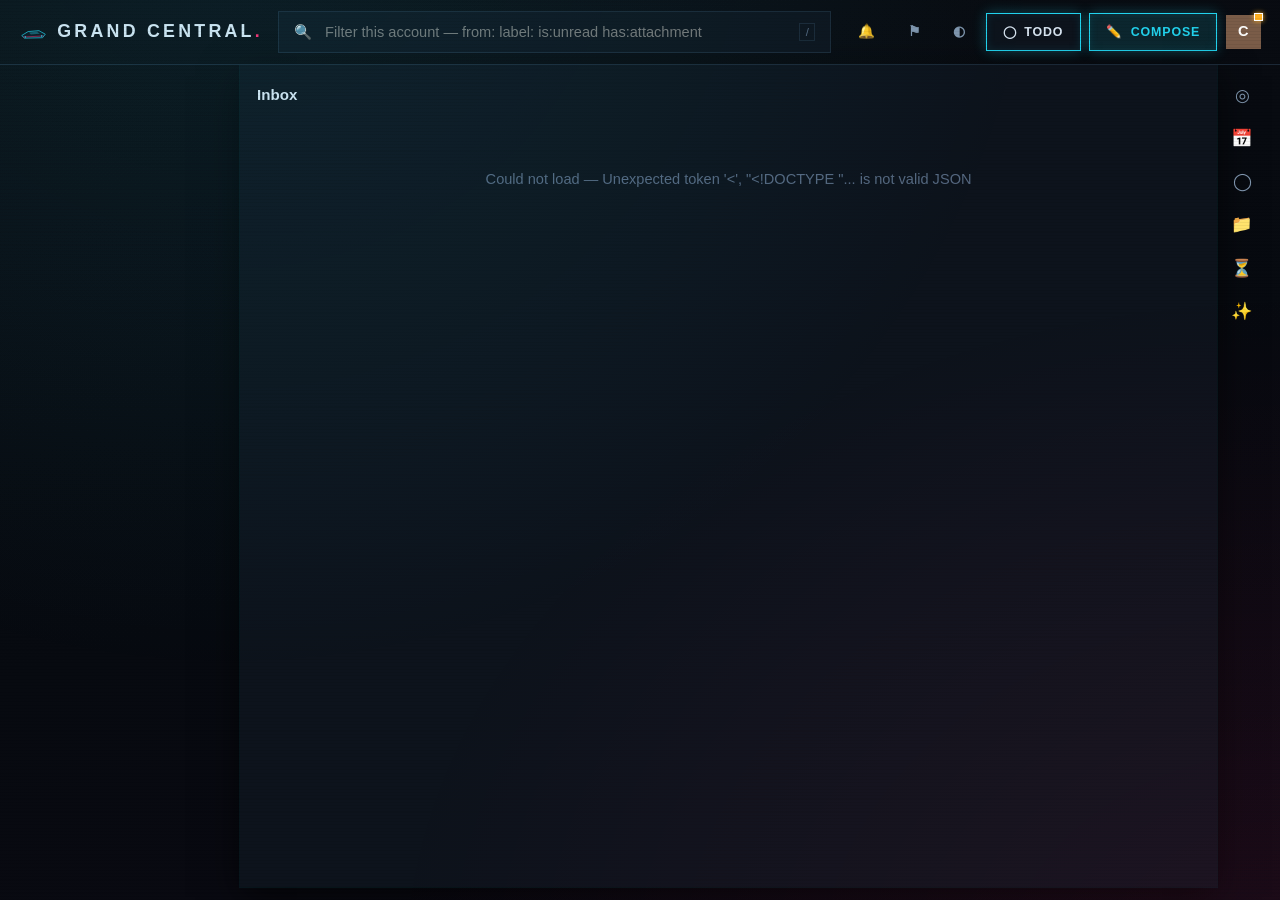
==== commit 2bcf5be2: "Replies bring email back, pasted paragraphs keep normal spacing, VIP from the email - A reply to a s" ====
--- a/dashboard/index.html
+++ b/dashboard/index.html
@@ -503,6 +503,27 @@
   .hday-tabs .n { font-size: 11px; color: var(--faint); font-weight: 600; margin-left: 2px; }
   .hday-tabs .sp { flex: 1; }
   .hday-tabs a { font-size: 12px; color: var(--blue); cursor: pointer; padding-right: 4px; }
+  body.home-on.home-read .pane { display: flex !important; }
+  body.home-read .hday-right { display: none; }
+  body.home-read .hday-grid { grid-template-columns: minmax(0, 1fr); }
+  /* reading beside Home: the column is narrow, so it's just the email list */
+  body.home-read .hday > :not(.hday-grid), body.home-read .hday-left > :not(.hmail) { display: none; }
+  body.home-read .hmail { border: none; border-radius: 0; background: none; }
+  body.home-read .hmail-tabs { flex-wrap: wrap; }
+  .hmail { border: 1px solid var(--line); border-radius: 12px; background: var(--card); overflow: hidden; }
+  .hmail .hmail-tabs { padding: 10px 12px 6px; border-bottom: 1px solid var(--line); }
+  .hmail .hmail-list { max-width: none; padding: 0 0 6px; }
+  .hmail .ib-head { padding-left: 16px; padding-right: 12px; }
+  .hday-note.line .full, .hday-note:not(.line) .one { display: none; }
+  .hday-note.line { cursor: pointer; padding: 10px 18px; }
+  .hday-note.line p { margin-top: 4px; white-space: nowrap; overflow: hidden; text-overflow: ellipsis; }
+  .hday-note .more { color: var(--blue); font-weight: 600; font-size: 12.5px; margin-left: 4px; }
+  .hday-note:not(.line) { cursor: pointer; }
+  .hday-more { border: 1px solid var(--line); border-radius: 12px; padding: 10px 14px; background: var(--card); }
+  .hday-more > summary { cursor: pointer; color: var(--muted); font-size: 13px; font-weight: 600; }
+  .hday-more[open] > summary { margin-bottom: 8px; }
+  .hday-todo .d { margin-left: auto; color: var(--faint); font-size: 11.5px; white-space: nowrap; padding-left: 8px; }
+  .hday-todo .d.late, .hday-sub.late span { color: var(--red); }
   .hday-tiles { display: grid; grid-template-columns: repeat(3, minmax(0, 1fr)); gap: 10px; }
   .hday-tiles a { border: 1px solid var(--line); background: var(--card); border-radius: 12px; padding: 12px 16px; color: var(--ink); text-decoration: none; cursor: pointer; }
   .hday-tiles a:hover { border-color: var(--blue); }
@@ -649,6 +670,8 @@
   .steward-card:hover { filter: brightness(.98); }
   .steward-card .n { font-weight: 700; }
   .stw-row { display: flex; align-items: center; gap: 10px; padding: 9px 4px; border-bottom: 1px solid var(--line); }
+  .stw-row .stw-pick { flex: 0 0 auto; width: 15px; height: 15px; accent-color: var(--blue); }
+  .stw-row .stw-when { color: var(--faint); font-size: 11.5px; margin-top: 2px; }
   /* E111: 🧙 Wizard page */
   body.wiz-on .list-head, body.wiz-on #daynote { display: none; }
   .wiz { max-width: 1120px; margin: 0 auto; padding: 16px 18px 40px; }
@@ -924,7 +947,11 @@
   /* The three-line row survives the open pane (the old E48 compact rule
      hid the preview line, which in persistent-preview mode meant ALWAYS —
      Casey: "what happened to my 3 rows?"). Lines truncate; nothing hides. */
-  body.pane-open .row { padding: 10px 12px; }
+  /* 2026-11-12 (Casey: "the hover overlay is not aligned"): the tighter rows
+     beside an open email set their padding through --row-pad, and the
+     select box follows, so it sits on the avatar again */
+  body.pane-open .row { --row-pad: 10px; padding: var(--row-pad) 12px; }
+  body.pane-open .row .selbox { left: 12px; }
   body.pane-open .group-pick { display: none; }
 
   /* ---------- bulk bar ---------- */
@@ -1105,6 +1132,18 @@
   .sig-ed p { margin: 0 0 4px; }
   .rb-body .gc-sig { color: inherit; opacity: .85; }
   .rb-body .gc-sig p { margin: 0 0 3px; }
+  /* Dev #87 (Casey, Console: "impossible to see the text, it was all dark"):
+     a signature or text pasted from Gmail carries inline light-page colors
+     (dark ink, white highlights), and whatever you type next to it inherits
+     them — dark on a dark skin. Inside the editor everything takes the
+     board's ink, the same blunt rule htmlWrapFor uses for plain mail. Display
+     only: the HTML that goes out keeps its own colors. */
+  .rb-body * { color: inherit !important; background-color: transparent !important; }
+  .rb-body a, .rb-body a * { color: var(--blue) !important; }
+  .rb-body blockquote, .rb-body blockquote * { color: var(--muted) !important; }
+  .row .in-todo { font-size: 11.5px; color: var(--blue); display: flex; align-items: center; gap: 4px; margin-bottom: 2px; cursor: pointer; white-space: nowrap; overflow: hidden; text-overflow: ellipsis; }
+  .row .in-todo b { font-weight: 600; overflow: hidden; text-overflow: ellipsis; }
+  .row .in-todo:hover { text-decoration: underline; }
   .ai-box { border: 1px solid var(--blue); border-radius: 10px; padding: 8px 10px; margin: 0 0 8px; background: var(--card); }
   .ai-box .ai-top { display: flex; align-items: center; gap: 6px; font-size: 12.5px; margin-bottom: 4px; }
   .ai-box .ai-top a { cursor: pointer; color: var(--faint); }
@@ -1113,6 +1152,9 @@
   .ai-box .ai-row label { display: flex; align-items: center; gap: 5px; text-transform: none; letter-spacing: 0; margin: 0; }
   .ai-box .sp { flex: 1; }
   .ai-box .ai-text { white-space: pre-wrap; font-size: 13px; padding: 8px; border-radius: 8px; background: var(--chip-bg); max-height: 260px; overflow: auto; margin-top: 6px; }
+  .rc-copy { border: 0; background: none; color: var(--muted); cursor: pointer; padding: 0 4px; font-size: 13px; opacity: .7; }
+  .rc-copy:hover { color: var(--blue); opacity: 1; }
+  .rcpt .rc-copy { align-self: center; flex: 0 0 auto; }
   .chipfield.chip-drop { outline: 2px dashed var(--blue); outline-offset: -2px; }
   .rchip[draggable="true"] { cursor: grab; }
   .draft-all { display: inline-flex; align-items: center; gap: 4px; font-size: 12px; color: var(--muted); margin: 0 8px; text-transform: none; letter-spacing: 0; }
@@ -1268,7 +1310,8 @@
   .mcol .csnip { color: var(--faint); font-size: 12.5px; flex: 1 1 auto; overflow: hidden; text-overflow: ellipsis; white-space: nowrap; min-width: 0; }
   .mcol .t { color: var(--faint); font-size: 11.5px; flex: 0 0 auto; }
   .msg .mh { cursor: pointer; }
-  .qdots { display: inline-block; margin: 8px 0 0 38px; padding: 1px 12px; border-radius: 9px; background: var(--hover); color: var(--faint); font-size: 13px; letter-spacing: 2px; cursor: pointer; user-select: none; line-height: 1.4; }
+  .qdots { display: inline-flex; align-items: center; gap: 8px; margin: 10px 0 2px 38px; padding: 6px 14px; border-radius: 9px; border: 1px solid var(--line); background: var(--hover); color: var(--muted); font-size: 13px; cursor: pointer; user-select: none; line-height: 1.3; }
+  .qdots span { letter-spacing: 0; font-size: 12.5px; font-weight: 600; }
   .qdots:hover { color: var(--ink); }
   .qdots.on { background: var(--sel-bg); }
   .replybar { display: flex; align-items: center; gap: 10px; margin: 10px 16px 14px; padding: 10px 16px; border: 1px solid var(--line); border-radius: 12px; color: var(--faint); cursor: pointer; }
@@ -1372,6 +1415,15 @@
   .mcol-att { font-size: 11.5px; color: var(--muted); margin-left: 6px; flex: 0 0 auto; }
   .att .att-dl { margin-left: 4px; padding-left: 6px; border-left: 1px solid var(--line); opacity: .7; }
   .att .att-dl:hover { opacity: 1; color: var(--blue); }
+  /* E298 (dev #83): files on an email are bigger and stand out */
+  .matts { gap: 8px; }
+  .matts .att { padding: 8px 12px; font-size: 13.5px; font-weight: 600; color: var(--blue); background: var(--card); border: 1.5px solid var(--blue); border-radius: 10px; }
+  .matts .att span { color: var(--muted); font-size: 11.5px; font-weight: 400; }
+  .matts .att:hover { background: var(--hover); }
+  .matts .att .att-dl { margin-left: 6px; padding-left: 9px; font-size: 15px; opacity: 1; }
+  .att-all { flex-basis: 100%; display: flex; flex-wrap: wrap; gap: 14px; font-size: 12.5px; }
+  .att-all button { color: var(--blue); font-size: 12.5px; font-weight: 600; }
+  .att-all button:hover { text-decoration: underline; }
   #attv { position: fixed; inset: 0; z-index: 9000; background: rgba(0,0,0,.72); display: flex; flex-direction: column; padding: 18px; }
   #attv .attv-bar { display: flex; align-items: center; gap: 8px; color: #fff; padding: 0 4px 10px; }
   #attv .attv-bar .tool, #attv .attv-bar .btn { color: #fff; }
@@ -1455,7 +1507,7 @@
   .dlg { background: var(--card); border-radius: 14px; box-shadow: 0 24px 70px rgba(15,25,40,.4); width: min(560px, 94vw); max-height: 88vh; overflow-y: auto; padding: 20px 22px; }
   .dlg h3 { font-size: 15px; margin-bottom: 12px; }
   .dlg label { display: block; font-size: 10.5px; letter-spacing: 1px; text-transform: uppercase; color: var(--faint); margin: 12px 0 4px; font-weight: 700; }
-  .dlg input[type=text], .dlg input[type=email], .dlg input[type=date], .dlg input[type=datetime-local], .dlg textarea, .dlg select { width: 100%; border: 1px solid var(--line); border-radius: 9px; padding: 8px 10px; background: var(--input-bg); }
+  .dlg input[type=text], .dlg input[type=email], .dlg input[type=date], .dlg input[type=time], .dlg input[type=datetime-local], .dlg textarea, .dlg select { width: 100%; border: 1px solid var(--line); border-radius: 9px; padding: 8px 10px; background: var(--input-bg); color: var(--ink); }
   .dlg textarea { min-height: 110px; resize: vertical; }
   .dlg .foot { display: flex; gap: 8px; margin-top: 16px; align-items: center; }
   .dlg .status { font-size: 12px; color: var(--muted); flex: 1; }
@@ -1483,6 +1535,7 @@
   #undobar[hidden] { display: none; }
   #undobar button { color: #ffd479; font-weight: 700; font-size: 13px; }
   #undobar button:hover { text-decoration: underline; }
+  #undobar #undo-go { color: #fff; font-weight: 600; margin-left: 4px; padding: 2px 8px; border: 1px solid rgba(255,255,255,.35); border-radius: 6px; }
   #undo-tick { position: absolute; left: 0; bottom: 0; height: 3px; background: #ffd479; animation: undotick 6s linear forwards; }
   @keyframes undotick { from { width: 100%; } to { width: 0; } }
   .toast.show { opacity: 1; }
@@ -1491,6 +1544,9 @@
   /* E155: tunnel-down banner — louder than #offbar because saves are failing */
   #netbar { position: fixed; top: 8px; left: 50%; transform: translateX(-50%); max-width: min(92vw, 560px); background: #6e1f1f; color: #fff; border: 1px solid #b03a3a; border-radius: 9px; padding: 7px 14px; font-size: 12.5px; z-index: 135; box-shadow: 0 8px 28px rgba(0,0,0,.35); }
   #netbar.back { background: #1f5232; border-color: #2e8b57; }
+  /* E297: stays in the header until the connection is back */
+  #net-chip { display: inline-flex; align-items: center; gap: 5px; padding: 5px 10px; border-radius: 999px; background: #6e1f1f; color: #fff; font-size: 12px; font-weight: 700; white-space: nowrap; }
+  #net-chip[hidden] { display: none; }
   .bak-strip { display: flex; align-items: center; gap: 8px; font-size: 12px; color: var(--muted); border: 1px dashed var(--line); border-radius: 8px; padding: 6px 10px; margin: 4px 0; }
   .wn-rel { border: 1px solid var(--line); border-radius: 10px; padding: 14px 16px; margin: 12px 20px; }
   .wn-rel h4 { font-size: 14px; }
@@ -1541,7 +1597,7 @@
     .top { gap: 5px; }
     .brand { gap: 5px; min-width: 0; }
     .brand h1 { display: none; }
-    .compose .lbl { display: none; }
+    .compose .lbl, #net-chip .lbl { display: none; }
     .compose { padding: 7px 9px; }
     .tbtn, #nav-btn { padding: 6px 6px; }
     .avatar { width: 30px; height: 30px; flex: 0 0 auto; }
@@ -1724,6 +1780,10 @@
   .ib-wrap > .ib-head:first-child, .ib-wrap > .new-pill + .ib-head, .ib-wrap > .ptr + .ib-head { border-top: none; }
   .ib-head .t, html[data-skin] .ib-head .t { font-size: 11px; letter-spacing: 1.1px; text-transform: uppercase;
     color: var(--faint); font-weight: 650; }
+  .inv-when { display: grid; grid-template-columns: 1.4fr 1fr 1fr; gap: 8px; }
+  .inv-when label { margin-top: 8px; }
+  @media (max-width: 520px) { .inv-when { grid-template-columns: 1fr 1fr; } }
+  .ib-head .ib-unread, .t-unread { color: var(--blue); font-weight: 650; font-size: 11.5px; white-space: nowrap; }
   .ib-head .ib-count { background: var(--chip-bg); color: var(--muted); border-radius: 5px; padding: 0 6px; font-size: 11px; }
   .ib-head .fold, .ib-head .ib-sweep { color: var(--faint); cursor: pointer; width: 26px; height: 24px; display: inline-flex;
     align-items: center; justify-content: center; border-radius: 6px; padding: 0; }
@@ -2329,6 +2389,18 @@
       -webkit-backdrop-filter: none; backdrop-filter: none;
     }
   }
+  /* 2026-11-09: room to breathe (Casey: "give it a little bit more vertical
+     space for each row … it's so tight right now vertically"). Shortwave's
+     rhythm: more air around a row and between its three lines. */
+  .row { --row-pad: 14px; }
+  body.pane-open .row { --row-pad: 10px; }
+  .row .l2 { margin-top: 4px; }
+  .row .l3 { margin-top: 3px; }
+  .row .in-todo { margin-bottom: 4px; }
+  .row .tail-more { display: none; align-items: center; gap: 6px; }
+  .row:hover .tail-more, .row.open .tail-more, .row.kb .tail-more { display: inline-flex; }
+  .row .when.snz, .row .meta .when { display: inline-flex; align-items: center; gap: 4px; white-space: nowrap; }
+  @media (max-width: 700px) { .row { --row-pad: 12px; } }
 </style>
 <script>
 /* E77: apply the saved skin before first paint (default: 2049). */
@@ -2339,6 +2411,32 @@
   document.addEventListener('DOMContentLoaded',()=>document.body.classList.add('app-mode'));
 /* E114: apply the saved rail state (slim icon strip) before first paint. */
 document.documentElement.dataset.rail = localStorage.getItem('gc2_rail') || '';
+/* E316 (Casey: "I'd like to have the UX zoomed in 5-10% more … maybe as a
+   setting"): the whole board is zoomed, per device. Default is 108% on a
+   desktop/tablet; phones (≤700px) default to 100% because they have no
+   room to spare. Avatar menu → 🔍 Zoom picks 90–125% and it sticks here.
+   CSS zoom makes rects and mouse coordinates arrive in screen pixels while
+   style.left/top are multiplied by the zoom, so anything placed by
+   coordinates divides by GC_ZK — measured, not assumed, so a browser that
+   ignores zoom simply gets 1. */
+const GC_ZOOMS=[0.9,1,1.08,1.15,1.25];
+function zoomDefault(){ return matchMedia('(max-width: 700px)').matches ? 1 : 1.08; }
+function zoomWanted(){
+  let v=NaN; try { v=parseFloat(localStorage.getItem('gc2_zoom')); } catch(_){}
+  return GC_ZOOMS.includes(v) ? v : zoomDefault();
+}
+let GC_ZK=1;
+function applyZoom(){
+  const de=document.documentElement, z=zoomWanted();
+  de.style.zoom = z===1 ? '' : String(z);
+  const p=document.createElement('div');
+  p.style.cssText='position:fixed;left:0;top:0;width:100px;height:1px;visibility:hidden;pointer-events:none';
+  de.appendChild(p);
+  const k=p.getBoundingClientRect().width/100; p.remove();
+  GC_ZK = (isFinite(k) && k>0.5 && k<2) ? k : 1;
+}
+applyZoom();
+const zpx=v=>v/GC_ZK;
 /* E203 — the app is exactly as tall as the window says it is.
    Casey's screenshot: the board painted to 100dvh and stopped ~77px short of
    the bottom, with the phone's own grey showing beneath the dock bar. iOS
@@ -2352,7 +2450,9 @@
 function syncAppHeight(){
   const h = window.innerHeight;
   if (!h) return;
-  document.documentElement.style.setProperty('--app-h', h + 'px');
+  /* E316: --app-h is a CSS length, so under zoom it is multiplied back up
+     to exactly innerHeight on screen. */
+  document.documentElement.style.setProperty('--app-h', zpx(h) + 'px');
   document.documentElement.classList.add('has-apph');
   if (window.scrollY || window.pageYOffset) window.scrollTo(0, 0);
 }
@@ -2490,6 +2590,8 @@
   </div>
   <div class="search">🔍<input id="q" placeholder="Filter this account — from: label: is:unread has:attachment" title="Gmail operators: from: to: subject: label: account: is:unread/starred/todo/needs has:attachment before:/after:YYYY-MM-DD, quotes and -negation. Enter searches this account." autocomplete="off"><span class="clr" onclick="qClear()" title="Clear search (Esc)">✕</span><span class="hint">/</span></div>
   <div class="top-right">
+    <!-- E297 (dev #76): shown from a dropped connection until it's back -->
+    <span id="net-chip" role="status" hidden>⚡<span class="lbl"> Disconnected</span></span>
     <div style="position:relative">
       <button class="tbtn" id="nf-btn" title="Notifications — alerts land here (connection drops, credential problems, a stuck sweeper)">🔔<span id="nf-badge" hidden></span></button>
       <div class="me-menu" id="nf-menu" hidden style="min-width:290px;max-width:340px;max-height:60vh;overflow:auto"></div>
@@ -2521,6 +2623,7 @@
         <button class="phone-only" onclick="meClose();fbDlg()">⚑ Flag something on this screen</button>
         <button onclick="togglePreview()">◫ Preview pane: <span id="pv-state">off</span></button>
         <button onclick="toggleSfx()">🔊 Skin sounds: <span id="sfx-state">on</span></button>
+        <button onclick="meClose();zoomDlg()">🔍 Zoom — this device: <span id="zoom-state"></span></button>
         <button onclick="meClose();pushDlg()">🔔 Notifications — this device &amp; channels</button>
         <button onclick="meClose();sigDlg()">✍ Signatures</button>
         <button onclick="meClose();openWhatsNew()">✨ What's New<span class="wn-dot" id="wn-dot2" hidden style="position:static;margin-left:6px"></span></button>
@@ -2591,7 +2694,7 @@
 <div class="dlg-back" id="dlg-back"><div class="dlg" id="dlg"></div></div>
 <div class="toast" id="toast"></div>
 <div class="ctx" id="ctx"></div>
-<div id="undobar" hidden><span id="undo-label"></span><button onclick="undoPending()">Undo</button><i id="undo-tick"></i></div>
+<div id="undobar" hidden><span id="undo-label"></span><button onclick="undoPending()">Undo</button><button id="undo-go" hidden onclick="commitPending()" title="Send it now instead of waiting">Send now</button><i id="undo-tick"></i></div>
 <div id="ppop" hidden></div>
 
 <script>
@@ -3005,9 +3108,18 @@
   }
   // E93.5: an email grouped under a todo is SPOKEN FOR — flag it here so
   // every inbox-ish scope can hide it (E60 only hid it in Smart grouping).
-  const attached=new Set();
-  TODOS.forEach(t=>(t.threads||[]).forEach(th=>attached.add('m:'+th.account+':'+th.thread_id)));
-  ITEMS.forEach(i=>{ if(i.type==='mail') i.attached=attached.has(i.key); });
+  // 2026-10-23 (Casey: "When people respond to an email in a ToDo, I lose it
+  // in my inbox … perhaps with a note above the email row that says it's
+  // connected to a Todo. This could be a toggle"): by default a todo's email
+  // comes back to the inbox while it has something unread, under an
+  // "In todo" note; the Group menu can hide it again or always show it.
+  const owner=new Map(), replied=new Set();
+  TODOS.forEach(t=>(t.threads||[]).forEach(th=>{ const k='m:'+th.account+':'+th.thread_id;
+    owner.set(k,t); if(th.new_reply) replied.add(k); }));
+  ITEMS.forEach(i=>{ if(i.type!=='mail') return;
+    const t=owner.get(i.key); i.todoOf=t?{id:t.id,title:t.text||'Todo'}:null;
+    i.todoReply=replied.has(i.key);
+    i.attached=!!t&&!todoMailShows(i); });
   for(const [k,t] of DROPPED) if(Date.now()-t>600e3) DROPPED.delete(k);
   ITEMS=ITEMS.filter(i=>!DROPPED.has(i.key));
   if (rebuild._prev){
@@ -3116,7 +3228,7 @@
     if(!b||document.documentElement.dataset.rail!=='slim'||!matchMedia('(min-width: 981px)').matches) return hide();
     const r=b.getBoundingClientRect(), t=tip();
     t.textContent=b.getAttribute('title')||''; if(!t.textContent) return hide();
-    t.style.left=(r.right+8)+'px'; t.style.top=(r.top+r.height/2)+'px'; t.classList.add('on');
+    t.style.left=zpx(r.right+8)+'px'; t.style.top=zpx(r.top+r.height/2)+'px'; t.classList.add('on');
   });
   document.addEventListener('scroll',hide,true);
   document.addEventListener('click',hide,true);
@@ -3229,6 +3341,20 @@
 // reachable via All mail, labels, projects, goals, and Gmail search —
 // just not in the default view.
 const RECENT_DAYS=30;
+let TODO_MAIL=(()=>{ try { return localStorage.getItem('gc2_todo_mail')||'new'; } catch(_){ return 'new'; } })();
+function todoMailShows(i){
+  if(TODO_MAIL==='all') return true;
+  // the one you're reading stays put when opening it marks it read
+  // E317 (Casey: "some replies on emails aren't bringing those emails back
+  // into my inbox"): a reply read elsewhere (Gmail on the phone) is no
+  // longer unread, but it is still new to this todo — it shows until archived.
+  return TODO_MAIL==='new' && (i.unread || i.todoReply || OPEN===i.key);
+}
+function setTodoMail(v){
+  TODO_MAIL=v; try { localStorage.setItem('gc2_todo_mail',v); } catch(_){}
+  ITEMS.forEach(i=>{ if(i.type==='mail'&&i.todoOf) i.attached=!todoMailShows(i); });
+  renderList(); renderRail();
+}
 function inboxLive(i){
   if(i.type==='todo') return true;
   if(i.attached) return false;   // lives under its todo, not in the inbox
@@ -3376,11 +3502,9 @@
   // the emails around it rather than a section of its own.
   const todos=[], starred=[], flow=[], groups={};
   // E60: an email attached to an open todo is spoken for — it lives in its todo.
-  const attached=new Set();
-  items.forEach(i=>{ if(i.type==='todo') i.threads.forEach(t=>attached.add('m:'+t.account+':'+t.thread_id)); });
   items.forEach(i=>{
     if(i.type==='todo') todos.push(i);
-    else if(attached.has(i.key)) return;
+    else if(i.attached) return;
     else if(i.starred) starred.push(i);          // E86: star outranks category
     else if(tierOf(i)) flow.push(i);             // Dev #66: a VIP's mail is never bundled away
     else if(grpKey(i)){ const g=grpKey(i); (groups[g]=groups[g]||[]).push(i); }
@@ -3389,6 +3513,9 @@
   todos.sort((a,b)=>String(todoActivity(b)).localeCompare(String(todoActivity(a))));
   let td=todos;
   if (TAB!=='todos' && td.length>5){ const extra=td.length-5; td=todos.slice(0,5); td._more=extra; }
+  // #75: the section says how much unread mail sits inside its todos — all of
+  // them, not just the five shown — even while it's folded
+  td._unread=todos.reduce((n,t)=>n+todoUnreadN(t),0); td._unreadTodos=todos.filter(t=>todoUnreadN(t)).length;
   const byD=(a,b)=>String(b.date||'').localeCompare(String(a.date||''));
   starred.sort(byD); flow.sort(byD);
   const entries=flow.map(i=>({d:String(i.date||''),row:i}));
@@ -3529,7 +3656,7 @@
 }
 /* A group opens as its own list under a back arrow (Shortwave's split). */
 let SPLIT=null;
-function openSplit(cat){ SPLIT={cat}; closePaneQuiet(); renderList(); $('#list').scrollTop=0; }
+function openSplit(cat){ if(SCOPE.kind==='home'){ setScope('inbox',null); TAB='mail'; syncTabs(); } SPLIT={cat}; closePaneQuiet(); renderList(); listTop(); }
 function closeSplit(){ SPLIT=null; renderList(); }
 function closePaneQuiet(){ OPEN=null; if(!(PREVIEW&&innerWidth>980)){ document.body.classList.remove('pane-open'); $('#pane').classList.remove('open'); } }
 function renderSplit(){
@@ -3616,6 +3743,19 @@
   if (TAB==='today' && TODAY_VIEW==='inbox' && !SEARCH_ROWS && SCOPE.kind==='inbox') return renderTodayInbox();
   // E204: a group opened from the list is its own view until Back / Esc.
   if (SPLIT && !SEARCH_ROWS) return renderSplit();
+  let html = inboxListHtml(items);
+  // E204: mail that arrived while you were scrolled down announces itself
+  if(NEW_COUNT&&$('#list').scrollTop>120)
+    html=`<div class="new-pill"><button onclick="NEW_COUNT=0;renderList();listTop(true)">↑ ${NEW_COUNT} new</button></div>`+html;
+  // E178: the plain lists get the Inbox view's measure and gutter too.
+  $('#list').innerHTML = html ? `<div class="ib-wrap">${html}</div>` : '<div class="empty">Nothing here.</div>';
+  hydrateAvatars($('#list'));
+}
+/* 2026-11-11: the Inbox's list as HTML, for the Inbox itself and for Home's
+   email section (Casey: "The Home View, should include a more robust email
+   experience, with a fuller view into the inbox; perhaps the smart inbox
+   view"). Reads SCOPE/TAB/SMART/Q like it always did and fills VISIBLE. */
+function inboxListHtml(items){
   const groups = groupItems(items);
   VISIBLE = [];
   const sweepable = name => ['Last 7 days','Earlier this month','Older'].includes(name);
@@ -3638,6 +3778,7 @@
     const head = `<div class="ib-head" data-sec="${esc(name)}">
         <span class="t">${esc(name)}</span>
         ${rows._age?'':`<span class="ib-count">${rows._more?rows.length+rows._more:rows.length}</span>`}
+        ${rows._unread?`<span class="ib-unread" title="Unread email in ${rows._unreadTodos} todo${rows._unreadTodos>1?'s':''}">✉ ${rows._unread} unread</span>`:''}
         <span class="sp"></span>
         ${sweepable(name)&&GROUP==='smart'?`<span class="ib-sweep secsweep" data-sweep="${esc(name)}" title="Mark everything in ${esc(name)} done — archives the mail in Gmail">${ic('sweep')}</span>`:''}
         <span class="fold" title="${folded?'Open':'Close'} this section">${ic(folded?'down':'up','sm')}</span></div>`;
@@ -3700,12 +3841,7 @@
   }
   // Account cards reuse the old internal `project` scope name, but active
   // triage never renders the retired project/goal management headers.
-  // E204: mail that arrived while you were scrolled down announces itself
-  if(NEW_COUNT&&$('#list').scrollTop>120)
-    html=`<div class="new-pill"><button onclick="$('#list').scrollTo({top:0,behavior:'smooth'});NEW_COUNT=0;renderList()">↑ ${NEW_COUNT} new</button></div>`+html;
-  // E178: the plain lists get the Inbox view's measure and gutter too.
-  $('#list').innerHTML = html ? `<div class="ib-wrap">${html}</div>` : '<div class="empty">Nothing here.</div>';
-  hydrateAvatars($('#list'));
+  return html;
 }
 function toggleFold(n){ FOLDS.has(n)?FOLDS.delete(n):FOLDS.add(n); renderList(); }
 
@@ -4214,7 +4350,7 @@
 function enterProj(p){
   if(HOME_ALL) leaveHomeAll();
   PROJ=p; SPLIT=null; closePane(); closeNav&&closeNav();
-  renderAcctTabs(); renderRail(); renderCrumbs(); renderList(); $('#list').scrollTop=0;
+  renderAcctTabs(); renderRail(); renderCrumbs(); renderList(); listTop();
 }
 function showNotes(){ enterProj({view:'notes', filter:'all'}); loadNotes(); }
 let NOTES=null;
@@ -4822,10 +4958,11 @@
     <div class="rtop"><b>Today${meetings?` · ${meetings} ${meetings===1?'meeting':'meetings'}`:''}</b><a onclick="openCalPage()">Open calendar</a></div>
     ${legend?`<div class="hday-legend">${legend}</div>`:''}
     <div class="hday-cal">
+      ${mine&&!HOME_ALL?`${homeTodosHtml(mine)}<div style="height:12px"></div>`:`
       <div class="hday-sub" style="padding:0 2px 4px"><span>Todos due today · ${due.length}</span>${HOME_ALL?'':`<a onclick="goTodos()">All todos</a>`}</div>
       ${due.length?due.map(todoRow).join(''):'<div class="hday-none" style="padding:4px 2px">Nothing due today.</div>'}
       ${overdue?`<div class="hday-over" onclick="${HOME_ALL?`hdayGo('${esc(sections.find(s=>s.counts.overdue).account)}','todos')`:'goTodos()'}">
-        <span><b>${overdue} overdue ${overdue===1?'todo':'todos'}</b><span class="m"> · ${HOME_ALL?esc(byAcct):oldest?'oldest from '+esc(fmtDate(oldest)):''}</span></span><span>›</span></div>`:'<div style="height:12px"></div>'}
+        <span><b>${overdue} overdue ${overdue===1?'todo':'todos'}</b><span class="m"> · ${HOME_ALL?esc(byAcct):oldest?'oldest from '+esc(fmtDate(oldest)):''}</span></span><span>›</span></div>`:'<div style="height:12px"></div>'}`}
       ${allDay.length?`<div class="hday-allday">${allDay.map(e=>`<span style="border-left-color:${e.account?acctColor(e.account):'var(--line)'}">${esc(e.title)}</span>`).join('')}</div>`:''}
       ${hdayTimeline(evs, mine)}
       ${clashLine?`<div class="hday-clash">${clashLine}</div>`:''}
@@ -4849,6 +4986,59 @@
       <span class="hg-sub">${mine?esc(acctLabel(mine))+' · ':''}${new Date().toLocaleDateString([],{weekday:'long',month:'long',day:'numeric'})}${next?` · next: ${esc(next.e.time)} ${esc(next.e.title.slice(0,40))}`:' · a clear track'}</span>
       ${curLine?`<span class="hg-sub">${curLine}</span>`:''}
     </div><span class="sp" style="flex:1"></span>${toggle||''}${wit}</div>`;
+}
+let HOME_MAIL=(()=>{ try { return JSON.parse(localStorage.getItem('gc2_home_mail')||'{}')||{}; } catch(_){ return {}; } })();
+function homeMailTab(a){ return HOME_MAIL[a]||(JEV_ON[a]?'smart':'inbox'); }
+function homeSetMail(a,t){
+  HOME_MAIL[a]=t; try { localStorage.setItem('gc2_home_mail',JSON.stringify(HOME_MAIL)); } catch(_){}
+  KB=-1; renderList();
+}
+// the Inbox's own list, drawn as if the Inbox were showing, then put back
+function homeInboxRows(smart){
+  const keep={SCOPE,TAB,SMART,SPLIT,SEARCH_ROWS,Q,NEW_COUNT};
+  SCOPE={kind:'inbox',id:null}; TAB='mail'; SMART=!!smart; SPLIT=null; SEARCH_ROWS=null; Q=''; NEW_COUNT=0;
+  try { return inboxListHtml(ITEMS.filter(i=>inScope(i)&&inTab(i))); }
+  finally { SCOPE=keep.SCOPE; TAB=keep.TAB; SMART=keep.SMART; SPLIT=keep.SPLIT; SEARCH_ROWS=keep.SEARCH_ROWS; Q=keep.Q; NEW_COUNT=keep.NEW_COUNT; }
+}
+const homeNeeds = a => ITEMS.filter(i=>i.type==='mail'&&i.account===a&&!i.snoozed&&inboxLive(i)
+    &&(i.needs||i.cls?.waiting_on==='me')).sort((x,y)=>String(y.date).localeCompare(String(x.date)));
+function homeMailHtml(a){
+  const t=homeMailTab(a), needs=homeNeeds(a), jev=!!JEV_ON[a];
+  const tab=(k,label,n)=>`<button role="tab" aria-selected="${t===k}" class="${t===k?'on':''}" onclick="homeSetMail('${esc(a)}','${k}')">${label}${n?` <span class="n">${n}</span>`:''}</button>`;
+  const head=`<div class="hday-tabs hmail-tabs" role="tablist">
+      ${jev?tab('smart','Smart'):''}${tab('inbox','Inbox')}${tab('needs','Needs you',needs.length)}
+      <span class="sp"></span><a onclick="${t==='smart'?'goSmart()':'hdayGo(\''+esc(a)+'\',\'inbox\')'}">Open ${t==='smart'?'Smart Inbox':'Inbox'} ›</a></div>`;
+  let body;
+  if(t==='needs'){
+    VISIBLE=needs.slice();
+    body=needs.length?`<div class="ib-card">${needs.map(i=>rowHtml(i)).join('')}</div>`
+      :'<div class="hday-none">Nothing waiting on your reply.</div>';
+  } else body=homeInboxRows(t==='smart'&&jev)||'<div class="hday-none">Nothing in the inbox.</div>';
+  return head+`<div class="ib-wrap hmail-list">${body}</div>`;
+}
+// the day note as one line; a click opens the rest (remembered per device)
+function hdayNoteLine(key,label){
+  let open=false; try { open=localStorage.getItem('gc2_note_open')==='1'; } catch(_){}
+  const n=HOME_NOTE[key]||{}, text=n.note&&n.note.text||'';
+  const first=(text.match(/^[\s\S]*?[.!?](\s|$)/)||[text])[0].trim();
+  return `<div class="hday-note ${open?'':'line'}" onclick="if(!event.target.closest('button')){ try{localStorage.setItem('gc2_note_open',this.classList.contains('line')?'1':'0')}catch(_){}; this.classList.toggle('line') }">
+    <div class="k">${esc(label)}<button title="Write it again from what's on the board now" onclick="homeNote('${esc(key)}',true);renderList()">↻</button></div>
+    ${text?`<p class="full">${esc(text)}</p><p class="one">${esc(first)}${first.length<text.length?' <span class="more">more</span>':''}</p>`
+      :`<p class="wait">${n.pending||n.busy?'Writing today’s note…':'No note yet today.'}</p>`}</div>`;
+}
+// todos you can tick off: overdue, due today, My Day
+function homeTodosHtml(a){
+  const today=dOff(0);
+  const ts=ITEMS.filter(i=>i.type==='todo'&&i.account===a&&!i.snoozed);
+  const over=ts.filter(i=>i.due&&i.due<today).sort((x,y)=>String(x.due).localeCompare(String(y.due)));
+  const due=ts.filter(i=>i.due===today||(i.my_day&&!(i.due&&i.due<today)));
+  const row=i=>`<label class="hday-todo"><input type="checkbox" onclick="event.stopPropagation();doneItem('${esc(i.key)}')" aria-label="Mark done: ${esc(i.title)}">
+      <span class="x" onclick="event.preventDefault();openItem('${esc(i.key)}')">${esc(i.title)}</span>
+      ${i.due?`<span class="d ${i.due<today?'late':''}">${i.due<today?esc(fmtDate(i.due)):'today'}</span>`:'<span class="d">☀</span>'}</label>`;
+  const sec=(name,list,cls='')=>list.length?`<div class="hday-sub ${cls}" style="padding:6px 2px 4px"><span>${name} · ${list.length}</span></div>${list.slice(0,8).map(row).join('')}${list.length>8?`<div class="hday-none" style="padding:2px">+${list.length-8} more</div>`:''}`:'';
+  return `<div class="hday-sub" style="padding:0 2px 4px"><span>Todos</span><a onclick="goTodos()">All todos ${ts.length?`(${ts.length})`:''}</a></div>`
+    + (over.length||due.length ? sec('Due today & My Day',due)+sec('Overdue',over,'late')
+       : '<div class="hday-none" style="padding:4px 2px">Nothing due today or overdue.</div>');
 }
 function hdayNote(key, label){
   const n=HOME_NOTE[key]||{};
@@ -4897,15 +5087,25 @@
   const s=(data.sections||[])[0]; if(!s){ $('#list').innerHTML='<div class="empty">Nothing here yet.</div>'; return; }
   const evs=hdayEvents(data.cal_account);
   const mtg=evs.filter(e=>e.account===a).length;
+  // 2026-11-11 (Casey: "The Home View, should include a more robust email
+  // experience, with a fuller view into the inbox; perhaps the smart inbox
+  // view; and the todos"): the day note (one line, opens on click) and the
+  // tiles stay on top; then the real inbox — Smart / Inbox / Needs you, the
+  // Inbox's own rows and actions; todos to tick off under the calendar;
+  // Ask and the VIP suggestions at the bottom.
+  const tier=tierHomeCard();
   $('#list').innerHTML=`<div class="hday">${hdayHead(evs, a, toggle)}
     <div class="hday-grid"><div class="hday-left">
-      ${hdayNote(a, 'The day in '+acctLabel(a))}${hdayAsk()}${tierHomeCard()}
+      ${hdayNoteLine(a, 'The day in '+acctLabel(a))}
       <div class="hday-tiles">
         <a onclick="hdayGo('${esc(a)}','inbox')"><b>${s.counts.emails}</b><span>emails in the inbox</span></a>
         <a onclick="openCalPage()"><b>${mtg}</b><span>${mtg===1?'meeting':'meetings'} today</span></a>
         <a onclick="goTodos()"><b>${s.counts.todos_due}</b><span>todos due today</span></a></div>
-      <section class="hday-acct"><div class="hday-body" style="border-top:none">${hdayMailBlock(s)}</div></section>
+      <section class="hmail">${homeMailHtml(a)}</section>
+      ${hdayAsk()}
+      ${tier?`<details class="hday-more"><summary>Who matters most? — VIP suggestions</summary>${tier}</details>`:''}
     </div>${hdayRight([s], evs, a)}</div></div>`;
+  hydrateAvatars($('#list'));
 }
 
 /* ================= E204: freshness, the steward badge, grouping =================
@@ -4972,6 +5172,61 @@
   // by the mail account the sender writes to (server-joined), not by project
   return STEWARD.filter(s=>(s.accounts||[]).some(mailAcctInAcct));
 }
+/* 2026-11-10 (Casey: "When I delete an email or do something in email, the
+   list jumps back to the top. It should stay where it is"): every redraw of
+   the list keeps the row at the top of the view where it was. Before
+   rendering, note the first visible row (and a few after it, in case it's
+   the one that just left) and its offset; after, put that row back at the
+   same offset. Only within the same view: a new scope, tab, account,
+   bundle or search starts wherever its own code puts it.
+   I couldn't reproduce the jump, so a jump that still happens without
+   Casey scrolling is written to the ⚑ flag context with the redraw's caller. */
+const LIST_HOLD={key:'', anchor:null, why:'', input:0};
+// a deliberate trip to the top (Go to Inbox, a bundle, ↑ new) — not a jump
+function listTop(smooth){
+  LIST_HOLD.input=Date.now()+(smooth?1500:0);
+  const L=$('#list'); if(L) L.scrollTo({top:0,behavior:smooth?'smooth':'auto'});
+}
+function listViewKey(){
+  return [ACCT, SCOPE&&SCOPE.kind, SCOPE&&SCOPE.id, TAB, SPLIT&&SPLIT.cat, typeof Q==='string'?Q:'',
+          HOME_ALL?1:0, PROJ?JSON.stringify(PROJ):''].join('|');
+}
+function listAnchor(){
+  const L=$('#list'); if(!L||L.scrollTop<4) return null;
+  const top=L.getBoundingClientRect().top;
+  const rows=[...L.querySelectorAll('.row[data-key], .grp[data-grp], .ib-head[data-sec]')];
+  const i=rows.findIndex(r=>r.getBoundingClientRect().bottom>top+2);
+  if(i<0) return null;
+  const id=r=>r.dataset.key?'k:'+r.dataset.key:r.dataset.grp?'g:'+r.dataset.grp:'s:'+r.dataset.sec;
+  return {ids:rows.slice(i,i+8).map(id), off:rows[i].getBoundingClientRect().top-top, y:L.scrollTop};
+}
+function listFind(L,id){
+  const v=id.slice(2).replace(/["\\]/g,'\\$&');
+  return L.querySelector(id[0]==='k'?`.row[data-key="${v}"]`:id[0]==='g'?`.grp[data-grp="${v}"]`:`.ib-head[data-sec="${v}"]`);
+}
+const _renderListPlain=renderList;
+renderList=function(){
+  const L=$('#list'), key=listViewKey(), same=key===LIST_HOLD.key;
+  const a=same&&L?listAnchor():null;
+  LIST_HOLD.key=key;
+  const out=_renderListPlain.apply(this,arguments);
+  if(a&&L){
+    const top=L.getBoundingClientRect().top;
+    const hit=a.ids.map((id,n)=>({el:listFind(L,id),n})).find(x=>x.el);
+    if(hit){
+      const shift=hit.el.getBoundingClientRect().top-top-(hit.n?Math.max(0,a.off):a.off);
+      if(Math.abs(shift)>1) L.scrollTop+=shift;
+    } else if(Math.abs(L.scrollTop-a.y)>1) L.scrollTop=a.y;
+  }
+  LIST_HOLD.why=(new Error().stack||'').split('\n').slice(2,5).map(x=>x.trim().replace(/\(.*\//,'(')).join(' < ');
+  return out;
+};
+['wheel','touchstart','keydown','mousedown'].forEach(ev=>addEventListener(ev,()=>{ LIST_HOLD.input=Date.now(); },{passive:true,capture:true}));
+(()=>{ let last=0; const L=$('#list'); if(!L) return;
+  L.addEventListener('scroll',()=>{ const y=L.scrollTop;
+    if(last>300&&y<20&&Date.now()-LIST_HOLD.input>800&&listViewKey()===LIST_HOLD.key)
+      fbErr('scroll',`list jumped to the top (${Math.round(last)}→${Math.round(y)}); last redraw: ${LIST_HOLD.why}`);
+    last=y; },{passive:true}); })();
 function renderListHead(){
   renderFresh();
   const b=$('#stw-badge'); if(b){
@@ -4987,7 +5242,10 @@
   const r=ev.currentTarget.getBoundingClientRect();
   const opts=[['smart',smartOn()?'Smart (Jev) — needs you, team, prospects, then bundles':'Smart — todos, starred, then by date'],['value','Value — highest first'],['account','Account'],['label','Label'],['date','Date'],...(TAB==='todos'?[['urgency','Urgency — overdue, today, later']]:[])];
   ctxOpen(r.right-250,r.bottom+4,'<div style="padding:4px 10px;font-size:10.5px;letter-spacing:1px;text-transform:uppercase;color:var(--faint)">Group by</div>'
-    +opts.map(([v,l])=>`<button onclick="ctxClose();GROUP='${v}';const s=$('#group');if(s)s.value='${v}';renderList()">${GROUP===v?'✓ ':'　'}${esc(l)}</button>`).join(''));
+    +opts.map(([v,l])=>`<button onclick="ctxClose();GROUP='${v}';const s=$('#group');if(s)s.value='${v}';renderList()">${GROUP===v?'✓ ':'　'}${esc(l)}</button>`).join('')
+    +'<div style="padding:8px 10px 4px;font-size:10.5px;letter-spacing:1px;text-transform:uppercase;color:var(--faint)">Email in a todo</div>'
+    +[['new','Show in the inbox when there’s a new reply'],['all','Always show in the inbox too'],['off','Hide — it lives in its todo']]
+      .map(([v,l])=>`<button onclick="ctxClose();setTodoMail('${v}')">${TODO_MAIL===v?'✓ ':'　'}${esc(l)}</button>`).join(''));
 }
 /* pull down at the top of the list to refresh (phones) */
 (function(){
@@ -5709,7 +5967,7 @@
           return esc(n.toLocaleString([],{weekday:'short',hour:'numeric',minute:'2-digit'})); })()}</b>
         — it triages first, then builds only small, clear requests, highest priority first.
         Interactive sessions pick requests up sooner.</div>
-      ${devCode()?`<div class="td-quick" style="margin-bottom:6px">
+      ${devCode()?`${devRunHtml()}<div class="td-quick" style="margin-bottom:6px">
         <button class="qbtn" onclick="devNewCode()" title="Mint a code to pair another Mac, iPhone or browser">🔑 Pair another device…</button></div>
       <textarea id="dev-in" class="tp-notes" placeholder="Describe the change… what you want, where, why. (⌘⏎ to file it)"
         onkeydown="if(event.key==='Enter'&&(event.metaKey||event.ctrlKey))devAdd()">${esc(DEV_DRAFT)}</textarea>
@@ -5747,6 +6005,30 @@
   try { await post('/dev',{action:'triage',id,account:ACCT,...fields},devHdr());
     toast(fields.verdict==='build'?'Cleared — the next run builds it':'Priority set'); await loadDev(); renderList();
   } catch(e){ if(!devUnpaired(e)) toast('Not saved — '+e.message); }
+}
+/* dev #82 (§6 2026-11-09, Casey: "Yes, with guardrails"): run the queue now.
+   Triage now labels the waiting cards; Build now starts the scheduled
+   worker job itself, same rules, just sooner. One at a time, a daily cap,
+   never over uncommitted work; a push + iMessage says how it went. */
+let DEV_RUN=null;
+async function loadDevRun(){
+  try { const r=await fetch('/dev/run',{cache:'no-store'}).then(r=>r.json()); if(r.ok) DEV_RUN=r; } catch(e){}
+}
+function devRunHtml(){
+  const r=DEV_RUN; if(!r) { loadDevRun().then(()=>{ if(SCOPE.kind==='dev') renderList(); }); return ''; }
+  const last=r.last?`Last on-demand ${esc(r.last.mode)}: ${esc(new Date(r.last.at).toLocaleString([],{weekday:'short',hour:'numeric',minute:'2-digit'}))}.`:'';
+  return `<div class="td-quick" style="margin:8px 0 4px;align-items:center;flex-wrap:wrap">
+      <button class="qbtn" ${r.running||!r.left.triage?'disabled':''} onclick="devRun('triage')" title="Label the waiting cards now (priority, size, verdict) — builds nothing">🏷 Triage now</button>
+      <button class="qbtn" ${r.running||!r.left.build?'disabled':''} onclick="devRun('build')" title="Run the worker now: triage, then build and ship the cleared cards">▶ Build now</button>
+      <span class="status" style="text-transform:none;letter-spacing:0">${r.running?'⏳ A run is going — answers land on the cards.':`${r.left.build} of ${r.caps.build} builds left today. ${last}`}</span></div>`;
+}
+async function devRun(mode){
+  if(mode==='build'&&!confirm('Start the dev worker now? It triages, then builds, tests and ships the cleared cards (at most 5), and answers on each card. You get a notification when it finishes.')) return;
+  try { await post('/dev/run',{mode,confirm:true});
+    toast(mode==='build'?'Worker started — you’ll get a notification when it’s done':'Triage started — labels land on the cards in a minute');
+  } catch(e){ toast('Not started — '+e.message); }
+  DEV_RUN=null; await loadDevRun(); renderList();
+  if(mode==='triage') setTimeout(async()=>{ await loadDev(); await loadDevRun(); if(SCOPE.kind==='dev') renderList(); },45000);
 }
 async function devAdd(){
   const inp=$('#dev-in'); const text=(inp?.value||'').trim(); if(!text) return;
@@ -6179,6 +6461,9 @@
 }
 const todoUnsnoozed=i=>(i.threads||[]).filter(t=>t.snooze_returned&&!t.snoozed).length;
 const todoFresh=i=>(i.threads||[]).some(t=>t.unread)||todoUnsnoozed(i)>0;
+// Dev #75 ("show in the Bundled Todos section and for each Todo when there
+// are unread emails, so I don't lose them"): how many of its emails are unread
+const todoUnreadN=i=>(i.threads||[]).filter(t=>t.unread).length;
 
 /* E204: the end of line three — Shortwave puts the label chip, the paper
    clip and the star at the tail of the preview, not up by the name. */
@@ -6191,13 +6476,19 @@
 function rowTail(i){
   const lbl=(i.labels||[])[0];
   const proj='';
-  return `<span class="tail">`+tierChip(i)+pjSugChip(i)+(i.type==='mail'?trkChip(i.account,i.raw.thread_id):'')+valChip(i)
+  // 2026-11-09 (Casey: "too much information … let's have only certain
+  // information appear until I mouse over the item"): a row at rest is the
+  // avatar, who, when, subject, first line and the star. The rest — tier,
+  // tracking, score, reply owed, note, label, attachment, My Day — waits in
+  // .tail-more for hover, the open row or the keyboard cursor.
+  return `<span class="tail"><span class="tail-more">`+tierChip(i)+pjSugChip(i)+(i.type==='mail'?trkChip(i.account,i.raw.thread_id):'')+valChip(i)
     + (i.needs?`<span class="owed" title="A reply is owed">↩ ${fdAge(i.date)??0}d</span>`:'')
     + (i.note?`<span class="chip" style="background:var(--amber-soft);color:var(--note-head)" title="${esc(i.note)}">📝 ${esc(i.note.slice(0,24))}</span>`:'')
     + (lbl?`<span class="chip lbl" style="${lblStyle(lbl)}" onclick="event.stopPropagation();setScope('label','${esc(lbl)}')" title="Show everything labelled ${esc(lbl)}">${esc(lbl)}</span>`
           :(proj?`<span class="chip" onclick="event.stopPropagation();openOvl('project','${esc(i.project)}')">${esc(proj)}</span>`:''))
     + (i.attachments?`<span title="Has an attachment">${ic('attach','sm')}</span>`:'')
     + (i.my_day?`<span title="In My Day today">${ic('sun','sm')}</span>`:'')
+    + `</span>`
     + (i.starred?`<span class="st" title="Starred">${ic('starfill','sm')}</span>`:'')
     + `</span>`;
 }
@@ -6267,6 +6558,7 @@
     <span class="selbox" title="Select — act on several at once" onclick="event.stopPropagation();toggleSel('${k}')">${ic('check','sm')}</span>
     ${lead}
     <div class="body">
+      ${i.todoOf&&SCOPE.kind!=='todo'?`<div class="l0 in-todo" title="This email belongs to a todo — open the todo" onclick="event.stopPropagation();openTodoPlace(${Number(i.todoOf.id)})">${ic('checkcircle','sm')} In todo · <b>${esc(String(i.todoOf.title).slice(0,70))}</b></div>`:''}
       <div class="l1">${(()=>{ const em=i.whoEm||i.raw.last_from_email, nm=i.whoNm||i.who;
         return `<span class="who ${em?'person':''}" ${em?`data-em="${esc(em.toLowerCase())}" data-nm="${esc(nm)}"`:''}>${esc(String(i.who).split('<')[0].trim()||i.who)}</span>`; })()}${n}
         <span class="meta">${when}</span><span class="acts">${acts}</span></div>
@@ -6285,7 +6577,9 @@
   const when = uns ? `<span class="when snz">${ic('clock','sm')} ${uns} Unsnoozed</span>`
     : i.snoozed&&i.wake ? `<span class="when">${ic('clock','sm')} ${fmtDate(i.wake)}</span>`
     : `<span class="when">${fmtDate(act)}</span>`;
-  const line2=[n?`${n} thread${n>1?'s':''}`:(i.snip?esc(i.snip.slice(0,90)):'No threads yet'),
+  const un=todoUnreadN(i);
+  const line2=[un?`<span class="t-unread" title="${un} unread email${un>1?'s':''} in this todo">✉ ${un} unread</span>`:'',
+    n?`${n} thread${n>1?'s':''}`:(i.snip?esc(i.snip.slice(0,90)):'No threads yet'),
     dueTxt?`<span class="${overdue?'due':''}">${esc(dueTxt)}</span>`:''].filter(Boolean).join(' · ');
   return `<div class="row todo read ${todoFresh(i)?'fresh':''} ${open} ${sel} ${kb}" data-key="${k}" onclick="openTodoPlace(${i.raw.id})">
     <span class="selbox" title="Select" onclick="event.stopPropagation();toggleSel('${k}')">${ic('check','sm')}</span>
@@ -6313,8 +6607,8 @@
   const c=$('#ctx'); c.innerHTML=html;
   c.style.left='0px'; c.style.top='0px'; c.classList.add('open');
   const r=c.getBoundingClientRect();
-  c.style.left=Math.max(4,Math.min(x,innerWidth-r.width-8))+'px';
-  c.style.top=Math.max(4,Math.min(y,innerHeight-r.height-8))+'px';
+  c.style.left=zpx(Math.max(4,Math.min(x,innerWidth-r.width-8)))+'px';
+  c.style.top=zpx(Math.max(4,Math.min(y,innerHeight-r.height-8)))+'px';
 }
 // Dev #27: the hover strip's "…" — the right-click menu, anchored to the button
 function rowMore(e,key){
@@ -6336,6 +6630,7 @@
     _mi('◯ Create or add to todo…',`todoPick(['${k}'])`),
     _mi('📁 Add to project…',`projPickKey(null,'${k}')`),
     _mi('👀 Keep an eye on this…',`watchDlg('${k}')`),
+    _mi('📅 Invite them to a meeting…',`inviteDlg('${k}')`),
     // E221 (Dev #20): inside a todo, its emails can leave again. moveTodoDlg
     // and returnThread outlived the E204 todo page that used to call them.
     ...(()=>{ const o=SCOPE.kind==='todo'&&tpItem();
@@ -6742,6 +7037,10 @@
   const bar=$('#undobar'); bar.hidden=false;
   const tick=$('#undo-tick'); tick.style.animation='none'; void tick.offsetWidth;
   tick.style.animation=''; tick.style.animationDuration=(ms/1000)+'s';
+  // dev #80 (§6 2026-11-03, Casey: dismissing the send Undo bar should "Send
+  // right away"): a held send also offers Send now — your click, cutting
+  // the 10-second wait short; Undo still works until you press it
+  $('#undo-go').hidden=ms!==SEND_UNDO_MS;
   PENDING={exec,restore,timer:setTimeout(commitPending,ms)};
 }
 async function commitPending(){
@@ -6776,18 +7075,23 @@
 // a todo navigates into its page, which took the reading pane away. An email
 // that wasn't in the flat list (a stub, a folded section) opens the list's
 // first email instead of closing the pane.
-function dropLocal(i){
+// Dev #86 (Casey: after Delete "move up to the previous (newer) email in the
+// list and open it"): up=true tries the email above first, then below.
+// Only Delete passes it; done/archive/snooze keep moving down.
+function dropLocal(i, up){
   DROPPED.set(i.key, Date.now());
   const wasOpen = OPEN===i.key;
   const pool = VISIBLE.filter(x=>i.type!=='mail'||x.type==='mail');
   const idx = pool.findIndex(x=>x.key===i.key);
-  const near = idx>=0 ? [...pool.slice(idx+1), ...pool.slice(0,idx).reverse()] : [];
+  const below = idx>=0 ? pool.slice(idx+1) : [], above = idx>=0 ? pool.slice(0,idx).reverse() : [];
+  const near = up ? [...above, ...below] : [...below, ...above];
   if(i.type==='mail') MAIL=MAIL.filter(t=>t!==i.raw); else TODOS=TODOS.filter(t=>t!==i.raw);
   rebuild();   // refreshes VISIBLE
   if(wasOpen){
     let next = near.map(x=>VISIBLE.find(v=>v.key===x.key)).find(Boolean) || null;
     if(!next && idx<0 && i.type==='mail') next = VISIBLE.find(x=>x.type==='mail') || null;
-    if(next){ KB=VISIBLE.indexOf(next); openItem(next.key); }
+    if(next){ KB=VISIBLE.indexOf(next); openItem(next.key);
+      if(up){ const el=document.querySelector('.row.kb'); if(el) el.scrollIntoView({block:'nearest'}); } }
     else closePane();
   }
 }
@@ -6856,23 +7160,26 @@
 }
 async function starItem(key){
   const i=findItem(key); if(!i) return;
+  // dev #80 (Casey: "there's a lag when I click on the star … it's fine if it
+  // happens in the background, but we should make the UX snappy"): the star
+  // flips at once and Gmail catches up behind it; a refusal flips it back.
+  // The open thread is redrawn from what's loaded, not fetched again.
+  const want=!i.starred;
+  const paint=()=>{ renderList(); if(OPEN===key&&i._msgs&&!$('#pane').classList.contains('composing')) renderThreadPane(i); };
+  i.raw.starred=i.starred=want;
+  if(i.type==='mail') STAR_PENDING.set(i.key,{v:want,ts:Date.now()});   // E93.8: the poll can't flip it back
+  paint();
   try {
-    if(i.type==='mail'){
-      await post('/mail-action',{action:i.starred?'unstar':'star',thread_id:i.raw.thread_id,account:i.account});
-      i.raw.starred=i.starred=!i.starred;
-      // E93.8: /mail reflects Gmail only after the ~3-min sync — remember
-      // the intent so the 60s poll can't flip the star back meanwhile.
-      STAR_PENDING.set(i.key,{v:i.starred,ts:Date.now()});
-    } else {
-      await post('/task',{action:'update',id:i.raw.id,fields:{starred:!i.starred}});
-      i.raw.starred=i.starred=!i.starred;
-    }
-    renderList(); if(OPEN===key) openItem(key,true);
-  } catch(e){ toast('Star failed — '+e.message); }
+    if(i.type==='mail') await post('/mail-action',{action:want?'star':'unstar',thread_id:i.raw.thread_id,account:i.account});
+    else await post('/task',{action:'update',id:i.raw.id,fields:{starred:want}});
+  } catch(e){
+    i.raw.starred=i.starred=!want; STAR_PENDING.delete(i.key); paint();
+    toast('Star failed — '+e.message);
+  }
 }
 async function trashItem(key){
   const i=findItem(key); if(!i||i.type!=='mail') return;
-  dropLocal(i);
+  dropLocal(i, true);
   queueUndo(`Deleting "${i.title.slice(0,40)}" — Gmail Trash`,
     ()=>post('/mail-action',{action:'trash',thread_id:i.raw.thread_id,account:i.account}),
     restoreItem(i));
@@ -7058,17 +7365,42 @@
   // "Approve all" all see only the senders who mail the account you're in.
   const ST=stewardHere();
   if(!ST.length){ closeDlg(); return; }
+  // Dev #88 (Casey: "needs the dates of the recommendations; and a way to
+  // dismiss one or many"): each row says when it was suggested, ✕ is labelled
+  // Dismiss, and the checkboxes + "Dismiss selected" / "Dismiss all" clear
+  // several at once. Dismiss is the existing reject verdict — the sender is
+  // never suggested again and nothing about their mail changes.
   dlg(`<h3>🤵 Inbox steward — ${ST.length} suggestion${ST.length>1?'s':''} · ${esc(acctName(ACCT))}</h3>
-    <div class="status" style="margin-bottom:4px">Approving bundles that sender's future mail (like a 🤖 click) and drops them from reply-debt. Nothing happens without you.</div>`+
+    <div class="status" style="margin-bottom:4px">Approving bundles that sender's future mail (like a 🤖 click) and drops them from reply-debt. Dismissing leaves their mail alone and never suggests them again. Nothing happens without you.</div>`+
     ST.map(s=>`<div class="stw-row" id="stw-${s.id}">
+      <input type="checkbox" class="stw-pick" value="${s.id}" onchange="stewardPicked()" title="Select">
       <div class="info"><div class="em">${esc(s.who||s.email)} <span style="color:var(--faint);font-weight:400">${esc(s.email)}</span></div>
-        <div class="why">${esc(s.why||'')}</div></div>
+        <div class="why">${esc(s.why||'')}</div>
+        ${s.created_at?`<div class="stw-when">Suggested ${esc(fmtDate(s.created_at))}</div>`:''}</div>
       <span class="cat">${esc(CAT_LABEL[s.category]||s.category)}</span>
-      <button class="qbtn" onclick="stewardVote(${s.id},'approve',this)">✓</button>
-      <button class="qbtn" onclick="stewardVote(${s.id},'reject',this)">✕</button>
+      <button class="qbtn" onclick="stewardVote(${s.id},'approve',this)" title="Approve — bundle this sender">✓</button>
+      <button class="qbtn" onclick="stewardVote(${s.id},'reject',this)" title="Dismiss — never suggested again">✕</button>
     </div>`).join('')+
     `<div class="foot"><button class="btn" onclick="stewardAll(this)">✓ Approve all</button>
+      <button class="btn sec2" id="stw-dsel" onclick="stewardDismiss(this,true)" disabled>✕ Dismiss selected</button>
+      <button class="btn sec2" onclick="stewardDismiss(this,false)">✕ Dismiss all</button>
       <button class="btn sec2" onclick="closeDlg()">Close</button><span class="status" id="stw-status"></span></div>`);
+}
+function stewardPicked(){
+  const n=document.querySelectorAll('.stw-pick:checked').length, b=$('#stw-dsel');
+  if(b){ b.disabled=!n; b.textContent=n?`✕ Dismiss ${n} selected`:'✕ Dismiss selected'; }
+}
+async function stewardDismiss(btn,picked){
+  const ids=picked?[...document.querySelectorAll('.stw-pick:checked')].map(x=>+x.value)
+                  :stewardHere().map(s=>s.id);
+  if(!ids.length) return;
+  const inDlg=!!$('#stw-status');
+  if(!picked&&!confirm(`Dismiss all ${ids.length} suggestion${ids.length>1?'s':''}? Those senders won't be suggested again.`)) return;
+  btn.disabled=true;
+  for(const id of ids) await stewardVote(id,'reject',null);
+  toast(`✕ Dismissed ${ids.length} suggestion${ids.length>1?'s':''}`);
+  if(inDlg&&stewardHere().length) stewardDlg();
+  if(SCOPE.kind==='wizard') renderWizard();
 }
 async function stewardVote(id,action,btn){
   if(btn) btn.disabled=true;
@@ -7150,16 +7482,17 @@
   }).join('');
   const STW=stewardHere();
   const stwShown=WIZ_MORE.has('stw')?STW:STW.slice(0,WIZ_CAP);
-  const stw=STW.length?`<div class="wiz-sec"><h3>🤵 Sender bundling <span class="ct">${STW.length}</span></h3>
+  const stw=STW.length?`<div class="wiz-sec"><h3>🤵 Sender bundling <span class="ct">${STW.length}</span>
+        <span class="sp"></span><button class="qbtn" onclick="stewardDismiss(this,false)">✕ Dismiss all ${STW.length}</button></h3>
       <div class="status">Approving bundles that sender's future mail and drops them from reply-debt.</div>
       <div class="wiz-grid">`+
       stwShown.map(s=>`<div class="wiz-tile" id="stw-${s.id}">
           <div class="t">${esc(s.who||s.email)}</div>
           <div class="why">${esc(s.why||'')}</div>
-          <div class="meta"><span class="chip">${esc(s.email)}</span><span class="chip">${esc(CAT_LABEL[s.category]||s.category)}</span></div>
+          <div class="meta"><span class="chip">${esc(s.email)}</span><span class="chip">${esc(CAT_LABEL[s.category]||s.category)}</span>${s.created_at?`<span class="chip">📅 ${esc(fmtDate(s.created_at))}</span>`:''}</div>
           <div class="acts">
             <button class="qbtn add" onclick="stewardVote(${s.id},'approve',this)">✓ Bundle</button>
-            <button class="qbtn" onclick="stewardVote(${s.id},'reject',this)">✕</button></div></div>`).join('')
+            <button class="qbtn" onclick="stewardVote(${s.id},'reject',this)" title="Dismiss — never suggested again">✕</button></div></div>`).join('')
       +`</div>${wizMoreBtn('stw',STW.length)}</div>`:'';
   const fsShown=WIZ_MORE.has('fs')?_FS:_FS.slice(0,WIZ_CAP);
   const fs=_FS.length?`<div class="wiz-sec"><h3>🧭 Your filing patterns, as rules <span class="ct">${_FS.length}</span></h3>
@@ -7621,9 +7954,16 @@
   // itself; E180 swapped in the shared row and lost it.
   // Projects: a project page keeps the reading pane beside it (the email
   // opens with its own account), so there is no Home to step out of.
-  if(SCOPE.kind==='home' && !PROJ){ const it=findItem(key);
+  // 2026-11-11: on an account's Home the email opens beside it (Casey chose
+  // "Read it beside Home"); the calendar column steps aside while it's open
+  if(SCOPE.kind==='home' && !PROJ && HOME_ALL){ const it=findItem(key);
     return homeOpen(it&&it.project?it.project:'__none', key); }
+  if(SCOPE.kind==='home' && !PROJ) document.body.classList.add('home-read');
   sfx('open');
+  // Dev #93 (Casey: "the active email is not the selected email"): the
+  // keyboard cursor follows whatever opens — a click included — so there is
+  // one highlighted row and the one-key actions hit the email you're reading.
+  { const ix=VISIBLE.findIndex(v=>v.key===key); if(ix>=0) KB=ix; }
   OPEN=key; document.body.classList.add('pane-open'); renderList();
   let i=findItem(key);
   if(!i && key.startsWith('m:')){
@@ -7715,7 +8055,12 @@
   const c=CLS[i.key];
   if(!c||c.date!==i.date){ setTimeout(()=>clsLoad(i),0); return `<span class="cls-sum muted">🏷 Classifying…</span>`; }
   const d=c.data;
-  if(!d) return `<span class="cls-sum muted" title="Only mail from the last 30 days is classified">🏷 Not classified — older than 30 days</span>`;
+  // E314: say why — a fresh sent email is not "older than 30 days"
+  if(!d) return c.why==='not_synced'
+      ? `<span class="cls-sum muted" title="Inbox mail from the last 30 days is classified; a sent email is classified once a reply arrives">🏷 Not classified — only inbox mail is classified</span>`
+    : c.why==='pending'
+      ? `<span class="cls-sum muted" title="The mail sync classifies new mail every few minutes">🏷 Not classified yet — it will be in a few minutes</span>`
+      : `<span class="cls-sum muted" title="Only mail from the last 30 days is classified">🏷 Not classified — older than 30 days</span>`;
   const bits=[d.type];
   if(tierOf(i)) bits.unshift(TIER_LABEL[tierOf(i)]);   // Dev #66
   if(d.respond==='yes') bits.push('Reply needed'); else if(d.respond==='optional') bits.push('Reply optional');
@@ -7746,6 +8091,9 @@
     ${row('Follow up','follow_up',`<input type="date" value="${esc(d.follow_up||'')}" onchange="clsFix('${k}','follow_up',this.value)">
        ${d.follow_up?`<span class="muted">${esc(clsDay(d.follow_up))}</span> <button class="qbtn" onclick="clsFix('${k}','follow_up','')">Clear</button>`:''}`)}
     ${row('Relationship','relationship',sel('relationship',d.relationship)+(d.group?` <span class="muted">${esc(d.group)}</span>`:''))}
+    ${sender&&!OWN.has(sender)?`<div class="cls-row"><span class="cls-k">Contact</span><span class="cls-v"><select onchange="clsTier('${k}',this.value)">
+      ${[['','Regular'],['vip','⭐ VIP'],['prospect','🎯 Top prospect']].map(([v,l])=>`<option value="${v}" ${(TIERS[sender]||'')===v?'selected':''}>${l}</option>`).join('')}</select>
+      <span class="muted">${esc(sender)}</span></span><span class="cls-src cls-you" title="Your tag, the same one Contacts sets">you</span></div>`:''}
     ${(d.reasons||[]).length?`<ul class="cls-reasons">${d.reasons.map(r=>`<li>${esc(r)}</li>`).join('')}</ul>`:''}
     <div class="cls-foot">
       ${sender&&!OWN.has(sender)?`<button class="qbtn" onclick="clsGroupDlg('${k}')">👥 Add ${esc(sender)} to a group…</button>`:''}
@@ -7753,6 +8101,11 @@
   </div>`;
   return h;
 }
+// 2026-11-17: VIP / top prospect for the other person, from the 🏷 panel
+async function clsTier(key,tier){
+  const i=findItem(key), em=i&&clsOther(i); if(!em) return;
+  await tierTag(em,tier); clsRender(key);
+}
 function clsOther(i){
   const em=(i.raw.last_from_email||'').toLowerCase();
   if(em&&!OWN.has(em)) return em;
@@ -7763,7 +8116,7 @@
   CLS[i.key]={date:i.date,loading:true,data:c?.data||null};
   try{
     const out=await fetch(`/classify?account=${encodeURIComponent(i.account)}&thread_id=${encodeURIComponent(i.raw.thread_id)}`,{cache:'no-store'}).then(r=>r.json());
-    CLS[i.key]={date:i.date,data:out.ok?out.classification:null};
+    CLS[i.key]={date:i.date,data:out.ok?out.classification:null,why:out.why||null};
   }catch(e){ CLS[i.key]={date:i.date,data:null}; }
   clsRender(i.key);
 }
@@ -7830,6 +8183,7 @@
     ${i.type==='mail'?tb('back','Previous (k)','paneNav(-1)','hide-sm')+`<button class="tool hide-sm" onclick="paneNav(1)" title="Next (j)" style="transform:scaleX(-1)">${ic('back')}</button>`:''}
     <span class="sp"></span>
     ${i.type==='mail'?tb('reply','Reply / draft',`replyOptions('${k}')`):''}
+    ${i.type==='mail'?tb('calendar','Invite them to a meeting',`inviteDlg('${k}')`):''}
     ${tb('clock','Snooze',`snoozeDlg('${k}')`)}
     ${tb(i.starred?'starfill':'star',i.starred?'Unstar':'Star',`starItem('${k}')`)}
     ${i.type==='mail'?tb('check','Archive in Gmail (e)',`archiveItem('${k}')`):tb('check','Handled',`handledItem('${k}')`)}
@@ -7969,7 +8323,7 @@
    container (Gmail/Apple/Outlook/Yahoo/Thunderbird) and hide it plus all
    following siblings; the ••• toggle lives in the PARENT (the sandboxed
    iframe can't run scripts — the parent flips display via contentDocument). */
-function trimQuoteHtml(html){
+function trimQuoteHtml(html, open){
   try{
     const doc=new DOMParser().parseFromString(html,'text/html');
     const q=doc.querySelector('div.gmail_quote, blockquote[type=cite], #divRplyFwdMsg, .yahoo_quoted, .moz-cite-prefix');
@@ -7978,7 +8332,7 @@
     const pre=r.cloneContents();
     if(!(r.toString().trim()||pre.querySelector('img'))) return {html, trimmed:false};
     const wrap=doc.createElement('div');
-    wrap.className='gc-quote'; wrap.style.display='none';
+    wrap.className='gc-quote'; if(!open) wrap.style.display='none';
     q.parentNode.insertBefore(wrap,q);
     let n=wrap.nextSibling; const moves=[];
     while(n){ moves.push(n); n=n.nextSibling; }
@@ -8013,11 +8367,15 @@
   if(f&&f.contentDocument&&f.contentDocument.querySelector('.gc-quote')){
     const q=f.contentDocument.querySelector('.gc-quote');
     const show=q.style.display==='none';
-    q.style.display=show?'':'none'; btn.classList.toggle('on',show); sizeFrame(f);
+    q.style.display=show?'':'none'; btn.classList.toggle('on',show); sizeFrame(f); qLabel(btn,show);
   } else {
     const q=msg.querySelector('.mb-quote');
-    if(q){ q.hidden=!q.hidden; btn.classList.toggle('on',!q.hidden); }
-  }
+    if(q){ q.hidden=!q.hidden; btn.classList.toggle('on',!q.hidden); qLabel(btn,!q.hidden); }
+  }
+}
+function qLabel(btn,open){
+  const t=btn.querySelector('span'); if(t) t.textContent=open?'Hide earlier text':'Show earlier text';
+  btn.title=(open?'Hide':'Show')+' the earlier text in this email';
 }
 function msgSnip(m){
   let t=m.body||'';
@@ -8031,11 +8389,78 @@
 function attChipsHtml(entries){
   const pvs=entries.filter(e=>attPreviewable(e.a));
   const list=pvs.map(e=>({name:e.a.filename,size:e.a.size||0,kind:attPreviewable(e.a),url:attUrl(e.m,e.k)}));
+  // E298: every file in this set, for ⬇ Download all and 📁 Save to folder
+  const files=esc(JSON.stringify(entries.map(e=>({name:e.a.filename,url:attUrl(e.m,e.k)}))));
+  const canPick=typeof window.showDirectoryPicker==='function';
+  const all=entries.length>1||canPick
+    ?`<div class="att-all">${entries.length>1?`<button title="Download every file here to your usual downloads folder" onclick="event.stopPropagation();attDownloadAll(${files})">⬇ Download all ${entries.length}</button>`:''}${entries.length===1&&typeof window.showSaveFilePicker==='function'
+        ?`<button title="Save this file — pick the folder and name" onclick="event.stopPropagation();attSaveAs(${files})">📁 Save as…</button>`
+        :canPick?`<button title="Choose a folder (Documents, Desktop, Downloads…) and save ${entries.length>1?'these files':'this file'} there" onclick="event.stopPropagation();attSaveToFolder(${files})">📁 Save to folder…</button>`:''}</div>`
+    :'';
   return entries.map(e=>{ const a=e.a, pv=attPreviewable(a), url=attUrl(e.m,e.k);
     return `<span class="att ${pv?'pv':''}">${pv
       ?`<a onclick="event.preventDefault();event.stopPropagation();attView(${esc(JSON.stringify(list))},${pvs.indexOf(e)})" href="${url}&view=1" title="Preview">${pv==='pdf'?'📄':'🖼'} ${esc(a.filename)} <span>${fmtSize(a.size||0)}</span></a>`
       :`<a href="${url}" onclick="event.stopPropagation()" title="Download (never stored on the board)">📎 ${esc(a.filename)} <span>${fmtSize(a.size||0)}</span></a>`}
-      <a class="att-dl" href="${url}" title="Download" onclick="event.stopPropagation()">⬇</a></span>`; }).join('');
+      <a class="att-dl" href="${url}" title="Download" onclick="event.stopPropagation()">⬇</a></span>`; }).join('')+all;
+}
+// E298 (Casey: "a way to download all of them. and a way to choose where they
+// are downloaded"). A page can only ask for a folder in Chrome and Edge, so
+// 📁 appears there alone; elsewhere the browser's own setting decides where
+// downloads go. The gap between clicks keeps browsers from dropping some.
+function attDownloadAll(files){
+  files.forEach((f,ix)=>setTimeout(()=>{
+    const a=document.createElement('a'); a.href=f.url; a.download=''; a.hidden=true;
+    document.body.appendChild(a); a.click(); a.remove();
+  },ix*400));
+  toast(`Downloading ${files.length} files`);
+}
+async function attFreeName(dir,name){
+  name=String(name||'attachment').replace(/[\\/:*?"<>|\x00-\x1f]/g,'_').replace(/^\.+/,'').trim()||'attachment';
+  const dot=name.lastIndexOf('.'), stem=dot>0?name.slice(0,dot):name, ext=dot>0?name.slice(dot):'';
+  // never write over a file already in the folder
+  for(let n=1;;n++){
+    const tryName=n===1?name:`${stem} (${n})${ext}`;
+    try { await dir.getFileHandle(tryName); }
+    catch(e){ if(e.name==='NotFoundError') return tryName; throw e; }
+  }
+}
+/* 2026-11-10 (Casey, with Chrome's "can't open this folder because it
+   contains system files"): Chrome won't hand a web page the whole of your
+   home folder, Library or the disk root. One file now goes through the
+   ordinary Save dialog (any folder, your choice of name); several still need
+   a folder, so the picker opens in Documents and the refusal is explained. */
+async function attSaveAs(files){
+  const f=files[0]; if(!f) return;
+  let h;
+  try { h=await window.showSaveFilePicker({id:'gc-save-file', startIn:'downloads', suggestedName:String(f.name||'attachment')}); }
+  catch(e){ if(e.name!=='AbortError') toast('Not saved — '+e.message); return; }
+  try {
+    const r=await fetch(f.url);
+    if(!r.ok||r.headers.get('X-GC-From-Cache')) throw new Error(`“${f.name}” didn’t download`);
+    const w=await h.createWritable(); await w.write(await r.blob()); await w.close();
+    toast(`Saved “${h.name}”`);
+  } catch(e){ toast('Not saved — '+e.message); }
+}
+async function attSaveToFolder(files){
+  let dir;
+  try { dir=await window.showDirectoryPicker({id:'gc-attachments-docs',mode:'readwrite',startIn:'documents'}); }
+  catch(e){
+    if(e.name==='AbortError') return;
+    toast('Chrome won’t save into that folder — pick one inside it, like Documents, Desktop or Downloads');
+    return; }
+  let saved=0;
+  try {
+    for(const f of files){
+      const r=await fetch(f.url);
+      // the service worker's fallback ignores which file was asked for (E297)
+      if(!r.ok||r.headers.get('X-GC-From-Cache')) throw new Error(`“${f.name}” didn’t download`);
+      const blob=await r.blob();
+      const h=await dir.getFileHandle(await attFreeName(dir,f.name),{create:true});
+      const w=await h.createWritable(); await w.write(blob); await w.close();
+      saved++;
+    }
+    toast(`Saved ${saved} file${saved>1?'s':''} to ${dir.name}`);
+  } catch(e){ toast(`Saved ${saved} of ${files.length} — ${e.message}`); }
 }
 // Dev #68 ("This thread isn't showing the PDF attachment that it should be
 // showing"): only the newest message opens, so files on earlier ones were
@@ -8111,6 +8536,12 @@
   });
   return {html,shown};
 }
+// "Name <email>" for each address in a To/Cc header, in order, once each
+function rcptList(raw){
+  const seen=new Set();
+  return splitRcpts(String(raw||'').replace(/\s+/g,' ')).map(p=>{ const em=emOf(p), nm=nmOf(p).replace(/\s+/g,' ').trim(); if(!em||seen.has(em)) return null; seen.add(em);
+    return nm&&!nm.includes('@')?`${/[,"]/.test(nm)?'"'+nm.replace(/"/g,'')+'"':nm} <${em}>`:em; }).filter(Boolean);
+}
 function msgHtml(m,gi){
   const frm=(m.from||'').split('<')[0].trim()||m.from||'?';
   const ci=cidInline(m,m.body_html);
@@ -8123,24 +8554,34 @@
     :'';
   let body;
   if(m.body_html){
-    const tq=trimQuoteHtml(ci.html);   // E107: history behind •••
+    // dev #90 (Casey: "Sometimes it's hard to expand the message history …
+    // in the event that it's a forwarded email with a single email in the
+    // thread, let's expand it by default"): the first message's earlier text
+    // isn't anywhere else in the thread — a forward's content, or what a
+    // lone reply answered — so it opens expanded. Later messages' quotes
+    // repeat the messages above them, so those stay folded.
+    const openQ=gi===0||gi==null;
+    const tq=trimQuoteHtml(ci.html, openQ);   // E107: history behind •••
     const native=mailNative(tq.html);
     body=`<iframe class="htmlbody ${native?'native':'paper'}" sandbox="allow-same-origin allow-popups allow-popups-to-escape-sandbox"
         onload="sizeFrame(this)" srcdoc="${esc(htmlWrapFor(tq.html)+linkifyHtml(tq.html))}"></iframe>`
-      +(tq.trimmed?`<div class="qdots" onclick="qToggle(this)" title="Show quoted history">•••</div>`:'');
+      +(tq.trimmed?qdotsHtml(openQ):'');
   } else {
-    const raw=(m.body||'').trim().slice(0,20000), cut=qCutText(raw);
+    const raw=(m.body||'').trim().slice(0,20000), cut=qCutText(raw), openQ=gi===0||gi==null;
     body=cut>0
       ? `<div class="mb">${linkify(raw.split('\n').slice(0,cut).join('\n').trimEnd())}</div>
-         <div class="qdots" onclick="qToggle(this)" title="Show quoted history">•••</div>
-         <div class="mb mb-quote" hidden>${linkify(raw.split('\n').slice(cut).join('\n'))}</div>`
+         ${qdotsHtml(openQ)}
+         <div class="mb mb-quote" ${openQ?'':'hidden'}>${linkify(raw.split('\n').slice(cut).join('\n'))}</div>`
       : `<div class="mb">${linkify(raw)}</div>`;
   }
   // Every message shows its full recipient list; every name is a hoverable
   // person (card: copy contact / their mail / email them) — E62.
   const names=s=>String(s||'').split(',').map(x=>x.trim()).filter(Boolean)
     .map(personSpan).join(', ');
-  const rcpt=[m.to?`to ${names(m.to)}`:'', m.cc?`cc ${names(m.cc)}`:''].filter(Boolean).join(' · ');
+  // 2026-10-12 (Casey: "I need a way to copy all of the email addresses from
+  // a To or Cc line. Not just one."): ⧉ after each line copies all of it
+  const cpAll=s=>{ const list=rcptList(s); return list.length>1?`<button class="rc-copy" data-copyall="${esc(list.join(', '))}" data-n="${list.length}" title="Copy all ${list.length} addresses" onclick="event.stopPropagation();copyText(this.dataset.copyall,this.dataset.n+' addresses')">⧉</button>`:''; };
+  const rcpt=[m.to?`to ${names(m.to)}${cpAll(m.to)}`:'', m.cc?`cc ${names(m.cc)}${cpAll(m.cc)}`:''].filter(Boolean).join(' · ');
   return `<div class="msg"${gi!=null?` data-mi="${gi}"`:''}><div class="mh" title="Collapse this message"><span class="mav" style="background:${avColor(frm)}">${initials(frm)}${avImg(emOf(m.from))}</span>
     ${personSpan(m.from||frm).replace('class="person"','class="person" style="font-weight:700;font-size:13.5px"')}<span class="t">${esc((m.date||'').replace('T',' ').slice(0,16))}</span>
     ${gi!=null&&MSG_CTX?.key?`<span class="mact">${[['reply','Reply to this message','reply'],['reply','Reply all to this message','all'],['forward','Forward this message','fwd']].map(([icn,t,md])=>
@@ -8148,7 +8589,32 @@
     ${rcpt?`<div class="mrcpt">${rcpt}</div>`:''}
     ${body}${atts}</div>`;
 }
-function sizeFrame(f){ try{ f.style.height=Math.min(f.contentDocument.body.scrollHeight+24,560)+'px'; }catch(e){} }
+// dev #91 (Casey: "Sometimes the email preview pane is truncated and doesn't
+// use the entire vertical space"): the frame was capped at 560px and the rest
+// scrolled out of sight inside it. It takes the email's whole height now and
+// the pane scrolls — and it re-measures as late images arrive.
+function sizeFrame(f){
+  try{
+    const d=f.contentDocument; if(!d||!d.body) return;
+    // the content's own bottom edge — scrollHeight counts the frame's height
+    // too, so measuring it would grow the frame forever
+    const fit=()=>{
+      let bottom=0;
+      for(const c of d.body.children){ if(c.style&&c.style.display==='none') continue;
+        const r=c.getBoundingClientRect(); if(r.height||r.width) bottom=Math.max(bottom,r.bottom); }
+      const mb=parseFloat(d.defaultView.getComputedStyle(d.body).marginBottom)||0;
+      const h=Math.ceil(bottom+mb+(d.defaultView.scrollY||0));
+      if(h>0&&Math.abs(h+16-(parseFloat(f.style.height)||0))>2) f.style.height=(h+16)+'px'; };
+    fit();
+    // a late image re-measures (the load event fires once all of them have
+    // loaded; this catches one that hadn't). No ResizeObserver: emails sized
+    // to their frame made it fire in a loop, hundreds of warnings a minute.
+    d.querySelectorAll('img').forEach(img=>{ if(!img.complete) img.addEventListener('load',fit,{once:true}); });
+  }catch(e){}
+}
+function qdotsHtml(open){
+  return `<button type="button" class="qdots ${open?'on':''}" onclick="qToggle(this)" title="${open?'Hide':'Show'} the earlier text in this email">•••<span>${open?'Hide earlier text':'Show earlier text'}</span></button>`;
+}
 function renderThreadPane(i){
   MSG_CTX={account:i.account, thread_id:i.raw.thread_id, key:i.key};
   $('#pane').classList.remove('composing');
@@ -8259,12 +8725,13 @@
 addEventListener('keydown',e=>{ if(e.key==='Escape'&&document.body.classList.contains('cmp-full')){ e.stopPropagation(); cmpPop(false); } },true);
 function closePane(){
   OPEN=null; $('#pane').classList.remove('composing');
+  document.body.classList.remove('home-read');
   // full-page scopes (Home hides the pane in CSS; the Wizard needs its
   // width) — no persistent preview placeholder there, per-item panes only
   if(PREVIEW && innerWidth>980 && SCOPE.kind!=='home' && SCOPE.kind!=='wizard'){
     document.body.classList.add('pane-open');
     $('#pane').classList.add('open');
-    $('#pane').innerHTML='<div class="empty" style="margin:auto;padding:40px 20px">Select an email or todo<br><span style="font-size:12px;color:var(--faint)">j / k move · Enter opens · e done · s snooze</span></div>';
+    $('#pane').innerHTML='<div class="empty" style="margin:auto;padding:40px 20px">Select an email or todo<br><span style="font-size:12px;color:var(--faint)">↓ / ↑ or j / k move · Enter opens · e done · s snooze</span></div>';
   } else {
     document.body.classList.remove('pane-open');
     $('#pane').classList.remove('open');
@@ -8420,6 +8887,76 @@
     await loadMailTodos();
   } catch(e){ if(st){ st.textContent=e.message; st.className='status err'; } }
 }
+/* 2026-10-12 (Casey: "add a way to create a calendar invite from an email,
+   with the people from the email on the invite list"): the event goes on the
+   calendar of the account the email lives in, with everyone on the thread
+   (but you) as guests. Create & send invites is your click — the §6 E258
+   rule: Google emails attendees only from a paired browser. "Create without
+   inviting" just puts it on your calendar. */
+async function inviteDlg(key){
+  const i=findItem(key); if(!i||i.type!=='mail') return;
+  await ensureMsgs(i);
+  const seen=new Map();
+  const add=raw=>String(raw||'').split(/,(?![^<]*>)/).forEach(p=>{ const em=emOf(p);
+    if(em&&!OWN.has(em)&&!/^(no-?reply|noreply|notifications?|mailer-daemon)@/i.test(em)&&!seen.has(em)) seen.set(em,(nmOf(p)&&!nmOf(p).includes('@'))?`${nmOf(p)} <${em}>`:em); });
+  (i._msgs||[]).forEach(m=>{ add(m.from); add(m.to); add(m.cc); });
+  (i.raw.participants||[]).forEach(add);
+  const guests=[...seen.values()].slice(0,10);
+  let d=new Date(); d.setDate(d.getDate()+1); while([0,6].includes(d.getDay())) d.setDate(d.getDate()+1);
+  const subj=String(i.title||'').replace(/^((re|fwd?|fw):\s*)+/i,'').trim();
+  window._inv={key, account:i.account};
+  dlg(`<h3>📅 Invite to a meeting</h3>
+    <div class="status" style="text-transform:none;letter-spacing:0">On your ${esc(acctLabel(i.account))} calendar · invites come from ${esc(acctEmail(i.account)||i.account)}</div>
+    <label>Title</label><input type="text" id="inv-title" value="${esc(subj)}">
+    <div class="inv-when"><div><label>Date</label><input type="date" id="inv-date" value="${isoLocal(d)}"></div>
+      <div><label>Start</label><input type="time" id="inv-time" value="10:00" step="900"></div>
+      <div><label>Length</label><select id="inv-len">${[[15,'15 min'],[30,'30 min'],[45,'45 min'],[60,'1 hour'],[90,'1½ hours'],[120,'2 hours']].map(([m,l])=>`<option value="${m}" ${m===30?'selected':''}>${l}</option>`).join('')}</select></div></div>
+    <label>Guests <span class="status" style="text-transform:none;letter-spacing:0">(everyone on the thread but you — up to 10)</span></label>
+    ${chipField('inv-to', guests.join(', '))}
+    <label style="display:flex;gap:6px;align-items:center;text-transform:none;letter-spacing:0;margin-top:8px"><input type="checkbox" id="inv-meet" checked> Add a Google Meet link</label>
+    <label>Location <span class="status" style="text-transform:none;letter-spacing:0">(optional)</span></label><input type="text" id="inv-loc" placeholder="Office, address, or leave blank">
+    <label>Note for guests <span class="status" style="text-transform:none;letter-spacing:0">(optional)</span></label><textarea id="inv-note" rows="3">${esc(subj?'Re: '+subj:'')}</textarea>
+    <div class="foot"><button class="btn" onclick="inviteGo(true,this)">📅 Create &amp; send invites</button>
+      <button class="btn sec2" onclick="inviteGo(false,this)">Create without inviting</button>
+      <button class="btn sec2" onclick="closeDlg()">Cancel</button><span class="status" id="inv-st"></span></div>`);
+}
+async function inviteGo(send,btn){
+  const c=window._inv, st=$('#inv-st'); if(!c) return;
+  const title=$('#inv-title').value.trim(), date=$('#inv-date').value, time=$('#inv-time').value, len=+$('#inv-len').value;
+  const guests=chipVal('inv-to').split(/,(?![^<]*>)/).map(emOf).filter(Boolean);
+  const err=m=>{ st.textContent=m; st.className='status err'; };
+  if(!title) return err('Give it a title');
+  if(!date||!time) return err('Pick a date and time');
+  if(send&&!guests.length) return err('Add at least one guest, or create without inviting');
+  if(guests.length>10) return err('Up to 10 guests');
+  const [hh,mm]=time.split(':').map(Number), start=new Date(`${date}T${time}:00`), end=new Date(start.getTime()+len*60000);
+  const fmt=x=>`${isoLocal(x)}T${String(x.getHours()).padStart(2,'0')}:${String(x.getMinutes()).padStart(2,'0')}:00`;
+  btn.disabled=true; st.textContent=send?'Creating and inviting… (a slow answer from Google can take ~15s)':'Creating…'; st.className='status';
+  // 2026-10-12: the event is created once. If Google then refuses the
+  // invites, the dialog keeps that event and offers to retry just the invites
+  // — clicking again used to create a second copy of the meeting.
+  try {
+    if(!c.created){
+      c.created=await post('/calendar',{account:c.account, summary:title, start:fmt(start), end:fmt(end),
+        description:$('#inv-note').value.trim()||undefined, location:$('#inv-loc').value.trim()||undefined,
+        meet:$('#inv-meet').checked, ...(send?{attendees:guests}:{})});
+    }
+    if(send&&c.created.invite_draft) await post('/calendar/invite',{id:c.created.invite_draft.id, action:'send'});
+    closeDlg();
+    toast(send?`📅 “${title}” created — invites sent to ${guests.length} guest${guests.length>1?'s':''}`:`📅 “${title}” is on your calendar`);
+    if(typeof calEnsure==='function'){ CAL_FETCHED.clear&&CAL_FETCHED.clear(); }
+  } catch(e){
+    btn.disabled=false; err(e.message);
+    if(c.created){
+      // the meeting exists; only the invites are left to do
+      document.querySelectorAll('#dlg .inv-when input, #dlg .inv-when select, #inv-title, #inv-loc, #inv-note, #inv-meet').forEach(x=>x.disabled=true);
+      const foot=$('#dlg .foot');
+      if(foot) foot.innerHTML=`<button class="btn" onclick="inviteGo(true,this)">↻ Retry sending invites</button>
+        <button class="btn sec2" onclick="closeDlg();toast('The meeting is on your calendar without invites — send them later from Settings → Agents')">Keep it without invites</button>
+        <span class="status err" id="inv-st">${esc(e.message)}</span>`;
+    }
+  }
+}
 function todoDetailsDlg(){
   const i=tpItem(); if(!i) return; const t=i.raw;
   dlg(`<h3>${esc(t.text.slice(0,60))}</h3>
@@ -8569,14 +9106,16 @@
       <button class="qbtn" data-ppmail="${esc(em)}">✉ Their mail</button>
       <button class="qbtn" data-ppcompose="${esc(em)}">✏️ Email them</button>
       <button class="qbtn" data-ppedit="${esc(em)}" data-ppnm="${esc(nm)}" title="Name, notes, company and teammate">✎ Edit</button>
+      ${TIERS[em]?`<button class="qbtn" data-pptier="" data-ppem="${esc(em)}" title="Back to a regular contact">✕ Not a ${TIERS[em]==='vip'?'VIP':'top prospect'}</button>`
+        :`<button class="qbtn" data-pptier="vip" data-ppem="${esc(em)}" title="Their mail goes to the top of the inbox">⭐ Make VIP</button>`}
       <button class="qbtn" data-ppproj="${esc(em)}" data-ppnm="${esc(nm)}" title="Add to a project">📁</button>
     </div>`;
   // E276: "Gina has 3 open assignments"
   fetch('/watch/person?email='+encodeURIComponent(em)).then(r=>r.json()).then(d=>{ const x=$('#pp-assigned');
     if(x&&d.ok&&d.assigned) x.innerHTML=`👤 ${d.assigned} open assignment${d.assigned>1?'s':''} from you`; }).catch(()=>{});
   const r=el.getBoundingClientRect();
-  pop.style.left=Math.min(r.left, innerWidth-330)+'px';
-  pop.style.top=(r.bottom+6)+'px';
+  pop.style.left=zpx(Math.min(r.left, innerWidth-330*GC_ZK))+'px';
+  pop.style.top=zpx(r.bottom+6)+'px';
   pop.hidden=false;
 }
 function hidePersonPop(){ $('#ppop').hidden=true; }
@@ -8589,12 +9128,15 @@
 });
 $('#ppop')?.addEventListener?.('click',()=>{});
 document.addEventListener('click', e=>{
+  const all=e.target.closest('[data-copyall]'); if(all){ copyText(all.dataset.copyall, all.dataset.n+' addresses'); return; }
   const c=e.target.closest('[data-ppcopy]'); if(c){ copyText(c.dataset.ppcopy,'contact'); return; }
   const m=e.target.closest('[data-ppmail]'); if(m){ hidePersonPop(); Q='from:'+m.dataset.ppmail; $('#q').value=Q; syncQClr();
     $('#q').dispatchEvent(new KeyboardEvent('keydown',{key:'Enter'})); return; }
   const cp=e.target.closest('[data-ppcompose]'); if(cp){ hidePersonPop(); composeDlg();
     setTimeout(()=>chipAdd('cp-to',cp.dataset.ppcompose),80); return; }
   const ed=e.target.closest('[data-ppedit]'); if(ed){ hidePersonPop(); contactEditDlg(ed.dataset.ppedit, ed.dataset.ppnm); return; }
+  // 2026-11-17 (Casey: "How do I unVIP someone? … the classifier or the contact card or both")
+  const tg=e.target.closest('[data-ppem]'); if(tg){ hidePersonPop(); tierTag(tg.dataset.ppem, tg.dataset.pptier||''); return; }
   const pj=e.target.closest('[data-ppproj]'); if(pj){ hidePersonPop(); projPick(null,{kind:'contact',account:null,ref:pj.dataset.ppproj,title:pj.dataset.ppnm||pj.dataset.ppproj}); return; }
   const emEl=e.target.closest('.pp-em'); if(emEl){ copyText(emEl.textContent,'address'); }
 });
@@ -8892,7 +9434,7 @@
     ${b('Quote',`rbQuote('${id}')`,'❝')}
     <span class="cb-sep"></span>
     ${b('Emoji','emojiPick(event,\''+id+'\')','🙂')}
-    ${b('Attach files (up to 5 MB)',"this.nextElementSibling.click()",'📎')}<input type="file" id="sd-files" multiple hidden onchange="sdFiles(this)">
+    ${b('Attach files (up to 10 MB)',"this.nextElementSibling.click()",'📎')}<input type="file" id="sd-files" multiple hidden onchange="sdFiles(this)">
     ${b('Insert image or GIF — sends inline',`rbImg('${id}')`,'🖼')}
     ${b('Signatures',`sigDlg(${o.key?`'${esc(o.key)}'`:''})`,'✍')}
     ${b('Snippets (⌘;)','snipPick(event,\''+id+'\')','<span style="font-family:ui-monospace,monospace;font-size:12px">{ }</span>')}
@@ -8933,7 +9475,7 @@
   inp.type='file'; inp.accept='image/*';
   inp.onchange=async ()=>{
     const f=inp.files[0]; if(!f) return;
-    if(f.size>3.5*1024*1024){ toast('Keep images under ~3.5 MB (5 MB total per send)'); return; }
+    if(f.size>7*1024*1024){ toast('Keep images under ~7 MB (10 MB total per send)'); return; }
     const url=await new Promise((res,rej)=>{ const r=new FileReader();
       r.onload=()=>res(r.result); r.onerror=rej; r.readAsDataURL(f); });
     const el=$('#'+id); el.focus();
@@ -9114,8 +9656,18 @@
   // composer shows raw line breaks (white-space: pre-wrap), so pasted text,
   // ✨ and snippets looked right here — but email HTML ignores them, and
   // Gmail and Outlook ran every paragraph together. They become <br>s.
-  const c=el.cloneNode(true), w=document.createTreeWalker(c, NodeFilter.SHOW_TEXT), hits=[];
-  while(w.nextNode()){ const n=w.currentNode; if(/\n/.test(n.nodeValue)&&!n.parentNode.closest('pre')) hits.push(n); }
+  const c=el.cloneNode(true), w=document.createTreeWalker(c, NodeFilter.SHOW_TEXT), hits=[], gaps=[];
+  // 2026-11-16 (Casey: a sent email showed "extra spaces"): text pasted from a
+  // document arrives as <p>…</p>\n\n<p>…</p>. Those newlines are layout, not
+  // content: the paragraphs already carry their own spacing, and turning
+  // them into <br>s doubled or tripled every gap the recipient saw. A
+  // whitespace-only run beside a block element is dropped instead.
+  const BLOCK=/^(P|DIV|UL|OL|LI|BLOCKQUOTE|H[1-6]|TABLE|PRE|HR)$/;
+  const isBlock=x=>x&&x.nodeType===1&&BLOCK.test(x.tagName);
+  while(w.nextNode()){ const n=w.currentNode;
+    if(!/\n/.test(n.nodeValue)||n.parentNode.closest('pre')) continue;
+    if(!n.nodeValue.trim()&&(isBlock(n.previousSibling)||isBlock(n.nextSibling))) gaps.push(n); else hits.push(n); }
+  gaps.forEach(n=>n.remove());
   hits.forEach(n=>{ const f=document.createDocumentFragment();
     n.nodeValue.split(/\r?\n/).forEach((part,k)=>{ if(k) f.appendChild(document.createElement('br')); if(part) f.appendChild(document.createTextNode(part)); });
     n.parentNode.replaceChild(f,n); });
@@ -9200,10 +9752,11 @@
 /* E104: compact recipient block — To on one line, Cc/Bcc folded behind
    toggles unless already populated (Gmail grammar). */
 function rcptRows(pre,to,cc,bcc){
-  return `<div class="rcpt"><span class="rl">To</span>${chipField(pre+'-to',to)}
+  const cp=f=>`<button type="button" class="rc-copy" title="Copy all the addresses in ${f.split('-')[1].toUpperCase()}" onclick="event.stopPropagation();const v=rcptList(chipVal('${f}'));v.length?copyText(v.join(', '),v.length+' address'+(v.length>1?'es':'')):toast('Nobody there yet')">⧉</button>`;
+  return `<div class="rcpt"><span class="rl">To</span>${chipField(pre+'-to',to)}${cp(pre+'-to')}
       <span class="rtog"><a id="tog-${pre}-cc" ${cc?'hidden':''} onclick="rcptShow('${pre}','cc')">Cc</a><a id="tog-${pre}-bcc" ${bcc?'hidden':''} onclick="rcptShow('${pre}','bcc')">Bcc</a></span></div>
-    <div class="rcpt" id="row-${pre}-cc" ${cc?'':'hidden'}><span class="rl">Cc</span>${chipField(pre+'-cc',cc)}</div>
-    <div class="rcpt" id="row-${pre}-bcc" ${bcc?'':'hidden'}><span class="rl">Bcc</span>${chipField(pre+'-bcc',bcc)}</div>`;
+    <div class="rcpt" id="row-${pre}-cc" ${cc?'':'hidden'}><span class="rl">Cc</span>${chipField(pre+'-cc',cc)}${cp(pre+'-cc')}</div>
+    <div class="rcpt" id="row-${pre}-bcc" ${bcc?'':'hidden'}><span class="rl">Bcc</span>${chipField(pre+'-bcc',bcc)}${cp(pre+'-bcc')}</div>`;
 }
 function rcptShow(pre,kind){
   $('#row-'+pre+'-'+kind).hidden=false; $('#tog-'+pre+'-'+kind).hidden=true;
@@ -9389,8 +9942,16 @@
    seeing it appear in the thread after a minute or so"): the pane read the
    stored copy until the next mail sync. Your reply shows at once, and the
    real thread is read fresh from Gmail a few seconds later. */
+// dev #85 (2026-11-03): a thread you replied to is read — the server marks
+// it read in Gmail too; this makes the list agree at once
+function repliedRead(i){
+  if(!i||!i.unread) return;
+  i.unread=false; if(i.raw) i.raw.unread=0;
+  renderList(); renderRail();
+}
 function threadShowSent(i,p){
   if(!i) return;
+  repliedRead(i);
   i._msgs=[...(i._msgs||[]), {from:`Your Name <${acctEmail(i.account)||''}>`, to:p.to||'', cc:p.cc||'',
     date:new Date().toISOString(), subject:p.subject||'', body:p.body||'', body_html:p.body_html||null,
     attachments:[], inline_images:0, uid:null, _local:true}];
@@ -9507,13 +10068,21 @@
   sigFill('sd-body', i.account);
   trkArm('sd', i.account);
   // E157: a chosen reply option lands in the composer, above the signature
+  const prefilled=!!window.SD_PREFILL;
   if(window.SD_PREFILL){
     sigFill('sd-body', i.account, window.SD_PREFILL);
     window.SD_PREFILL=null;
   }
   armBak('sd-body','r:'+i.raw.thread_id); offerBak('sd-body','r:'+i.raw.thread_id);   // E155
   $('#composer')._snapArmed=false; draftSnapArm('sd');                                   // Dev #53
-  setTimeout(()=>{ const m=$('#msgs'); if(m) m.scrollTop=m.scrollHeight; document.getElementById('sd-body')?.focus(); },30);
+  // Dev #79 (Casey: "Put the Cursor in the To field when there is no one
+  // addressed yet - new messages, and forwards; put it in the message body
+  // when it's a reply or reply all"): a forward, or a reply with nobody in
+  // To, starts in To (Dev #77); a reply or a chosen reply option (E157)
+  // starts in the body.
+  const inTo=!prefilled&&(fwd||!chipVal('sd-to'));
+  setTimeout(()=>{ const m=$('#msgs'); if(m) m.scrollTop=m.scrollHeight;
+    (inTo?$('#sd-to')?.querySelector('input'):document.getElementById('sd-body'))?.focus(); },30);
 }
 function composedBody(i){
   let body=rbText('sd-body').replace(/\s+$/,'');
@@ -9860,7 +10429,10 @@
   const bk=d?'d:'+d.account+':'+d.draft_uid:'new';
   armBak('cp-body',bk); offerBak('cp-body',bk);   // E155
   draftSnapArm('cp');                              // Dev #53
-  setTimeout(()=>{ const t=$('#cp-to'); if(t) t.focus(); },50);
+  // Dev #74: start in To. #cp-to is the chip field's <div>, which can't take
+  // focus — the caret stayed in the body where sigFill left it. Focus its
+  // input instead; a draft that already has recipients keeps the body.
+  setTimeout(()=>{ const t=$('#cp-to'); if(t&&!chipVal('cp-to')) t.querySelector('input')?.focus(); },50);
 }
 async function doComposeSend(btn){
   const to=chipVal('cp-to'), subject=$('#cp-subject').value.trim(), body=rbText('cp-body').trim();
@@ -9911,6 +10483,7 @@
     catch(e){ restore('Not sent — '+e.message); return; }   // restored here, not again by commitPending
     clearBak(d?'d:'+d.account+':'+d.draft_uid:'new');   // E155
     sentStale();
+    if(reply) repliedRead(findItem('m:'+acct+':'+d.thread_id));
     sendCard({key:reply?'m:'+acct+':'+d.thread_id:null, ctx:{account:acct, thread_id:reply?d.thread_id:'', message_id:(window._lastSend||{}).message_id||null, to, cc, subject}});
     if(d){
       DRAFTS=null;
@@ -10620,7 +11193,7 @@
 });
 
 /* ------- E82: attachments — shared picker state for the inline composer
-   and the Compose dialog. ≤3 files, ≤5MB total (server re-enforces);
+   and the Compose dialog. ≤3 files, ≤10MB total since 2026-11-11 (server re-enforces);
    bigger files keep the 📎-via-Gmail hatch. ------- */
 /* Dev #50: the compose window no longer blocks the page, so it and a reply
    in the pane can be open together — each keeps its own attachments, shown
@@ -10637,8 +11210,8 @@
   const A=ATTS[ctx];
   for(const f of files){
     if(A.length>=3){ toast('Up to 3 attachments per send'); break; }
-    if(A.reduce((s,a)=>s+a.size,0)+f.size>5*1024*1024){
-      toast(f.name+' would push past the 5 MB total — use 📎 via Gmail for big files'); continue; }
+    if(A.reduce((s,a)=>s+a.size,0)+f.size>10*1024*1024){
+      toast(f.name+' would push past the 10 MB total — use 📎 via Gmail for big files'); continue; }
     const data=await new Promise((res,rej)=>{ const r=new FileReader();
       r.onload=()=>res(String(r.result).split(',')[1]||''); r.onerror=rej; r.readAsDataURL(f); });
     A.push({name:f.name,mime:f.type||'application/octet-stream',size:f.size,data});
@@ -10650,7 +11223,7 @@
    inline where dropped, everything else attached, 5 MB as today). Drops feed
    the same two paths as 🖼 and 📎 — nothing new reaches the send path. */
 async function rbInsertImageFile(id, f, x, y){
-  if(f.size>3.5*1024*1024){ toast(f.name+': keep images under ~3.5 MB (5 MB total per send)'); return; }
+  if(f.size>7*1024*1024){ toast(f.name+': keep images under ~7 MB (10 MB total per send)'); return; }
   const url=await new Promise((res,rej)=>{ const r=new FileReader(); r.onload=()=>res(r.result); r.onerror=rej; r.readAsDataURL(f); });
   const el=$('#'+id); if(!el) return;
   el.focus();
@@ -10783,6 +11356,26 @@
   dlg(`<h3>◐ Skin</h3>
     ${light.length?`<div class="status" style="margin-bottom:6px">Light</div><div class="snz-grid">${light.map(item).join('')}</div>`:''}
     ${dark.length?`<div class="status" style="margin:8px 0 6px">Dark</div><div class="snz-grid">${dark.map(item).join('')}</div>`:''}
+    <div class="foot"><button class="btn sec2" onclick="closeDlg()">Done</button></div>`);
+}
+/* E316: the zoom picker. Per device (localStorage); "Default" forgets the
+   choice so this device follows the default again. Reloads, because menus,
+   the pane width and the app height were all measured at the old zoom. */
+const zoomPct=z=>Math.round(z*100)+'%';
+function zoomState(){ const s=$('#zoom-state'); if(s) s.textContent=zoomPct(zoomWanted()); }
+function setZoom(z){
+  try { if(z==null) localStorage.removeItem('gc2_zoom'); else localStorage.setItem('gc2_zoom',String(z)); } catch(_){}
+  location.reload();
+}
+function zoomDlg(){
+  const saved=(()=>{ try { return localStorage.getItem('gc2_zoom'); } catch(_){ return null; } })();
+  const cur=zoomWanted(), def=zoomDefault();
+  const item=z=>`<button class="qbtn ${saved!=null&&z===cur?'on':''}" onclick="setZoom(${z})">${zoomPct(z)}${saved!=null&&z===cur?' ·now':''}</button>`;
+  dlg(`<h3>🔍 Zoom</h3>
+    <div class="status" style="margin-bottom:8px">How big Grand Central draws on this device. The default here is ${zoomPct(def)}.</div>
+    <div class="snz-grid">
+      <button class="qbtn ${saved==null?'on':''}" onclick="setZoom(null)">Default (${zoomPct(def)})${saved==null?' ·now':''}</button>
+      ${GC_ZOOMS.map(item).join('')}</div>
     <div class="foot"><button class="btn sec2" onclick="closeDlg()">Done</button></div>`);
 }
 /* Kept for the keyboard and anything that still cycles. */
@@ -11129,7 +11722,7 @@
 }
 function fbFlash(el){
   const r=el.getBoundingClientRect(), m=document.createElement('div');
-  m.style.cssText=`position:fixed;left:${r.left-3}px;top:${r.top-3}px;width:${r.width+6}px;height:${r.height+6}px;
+  m.style.cssText=`position:fixed;left:${zpx(r.left-3)}px;top:${zpx(r.top-3)}px;width:${zpx(r.width+6)}px;height:${zpx(r.height+6)}px;
     border:2px solid var(--red);pointer-events:none;z-index:200;transition:opacity .4s ease;`;
   document.body.appendChild(m);
   setTimeout(()=>{ m.style.opacity='0'; setTimeout(()=>m.remove(),450); },900);
@@ -11324,6 +11917,34 @@
     const mail=keys.filter(k=>k.startsWith('m:'));
     if(mail.length){ e.preventDefault(); todoPick(mail); return; }
   }
+  // 2026-10-23 (Casey: "If I have an email selected in the list, I'd like to
+  // use the Up and Down arrows to go through the list"): ↓/↑ move from the
+  // email you're on. With one open, the next email opens in its place (todo
+  // rows are stepped over, since opening one leaves the inbox); otherwise
+  // they move the cursor like j/k.
+  if((e.key==='ArrowDown'||e.key==='ArrowUp')&&VISIBLE.length){
+    e.preventDefault();
+    const d=e.key==='ArrowDown'?1:-1;
+    let at=OPEN?VISIBLE.findIndex(i=>i.key===OPEN):-1;
+    if(at<0) at=KB;
+    if(OPEN&&at>=0){
+      let n=at+d; while(n>=0&&n<VISIBLE.length&&VISIBLE[n].type!=='mail') n+=d;
+      if(n<0||n>=VISIBLE.length) return;
+      KB=n; renderList();
+      const el=document.querySelector('.row.kb'); if(el) el.scrollIntoView({block:'nearest'});
+      clearTimeout(window._arT);
+      window._arT=setTimeout(()=>{ const c=VISIBLE[KB]; if(c) openItem(c.key,true); },180);
+      return;
+    }
+    KB=at<0?(d>0?0:VISIBLE.length-1):Math.max(0,Math.min(VISIBLE.length-1,at+d));
+    renderList();
+    const el=document.querySelector('.row.kb'); if(el) el.scrollIntoView({block:'nearest'});
+    if(PREVIEW && VISIBLE[KB]){
+      clearTimeout(window._pvT);
+      window._pvT=setTimeout(()=>{ const c=VISIBLE[KB]; if(c) openItem(c.key,false); },260);
+    }
+    return;
+  }
   if(e.key==='j'||e.key==='k'){
     KB=Math.max(0,Math.min(VISIBLE.length-1,KB+(e.key==='j'?1:-1)));
     renderList();
@@ -11346,7 +11967,8 @@
   const k=cur.key;
   if(e.key==='Enter'||e.key==='o') openItem(k);
   else if(e.key==='e'||e.key==='y'){ if(mail) archiveItem(k); }
-  else if(e.key==='#'){ if(mail) trashItem(k); }
+  // Dev #93: the Delete key (⌫ / fn-⌫ on a Mac) deletes too, same as #
+  else if(e.key==='#'||e.key==='Delete'||e.key==='Backspace'){ if(mail){ e.preventDefault(); trashItem(k); } }
   else if(e.key==='s') starItem(k);
   else if(e.key==='b'||e.key==='h') snoozeDlg(k);
   else if(e.key==='H') handledItem(k);
@@ -11366,9 +11988,9 @@
 }
 const KEYS=[
   ['Compose & find',[['c','New email'],['/','Search'],['?','This list']]],
-  ['Move around',[['j / k','Next / previous'],['o or Enter','Open'],['u','Back to the list'],['Esc','Close / step back'],
+  ['Move around',[['j / k or ↓ / ↑','Next / previous (with an email open, opens the next one)'],['o or Enter','Open'],['u','Back to the list'],['Esc','Close / step back'],
     ['g i','Inbox'],['g s','Starred'],['g t','Sent'],['g d','Drafts'],['g a','All mail'],['g k','Todos'],['g h','Home']]],
-  ['Act on an email',[['e','Archive (done)'],['#','Delete — Gmail Trash, with Undo'],['s','Star / unstar'],['b or h','Snooze'],
+  ['Act on an email',[['e','Archive (done)'],['# or ⌫','Delete — Gmail Trash, with Undo'],['s','Star / unstar'],['b or h','Snooze'],
     ['r','Reply'],['a','Reply all'],['f','Forward'],['R','Claude\'s reply options'],['l','Label'],['t','Add to todo'],
     ['H','Handled'],['z','Undo']]],
   ['Select',[['x','Select this one'],['* a','Select all'],['* n','Select none']]],
@@ -11396,7 +12018,7 @@
   document.addEventListener('mousemove', e=>{
     if(!dragging) return;
     const r=$('#pane').getBoundingClientRect();
-    const w=Math.min(Math.max(r.right-e.clientX, 380), innerWidth*0.75);
+    const w=zpx(Math.min(Math.max(r.right-e.clientX, 380*GC_ZK), innerWidth*0.75));
     document.documentElement.style.setProperty('--pane-w', Math.round(w)+'px');
   });
   document.addEventListener('mouseup', ()=>{
@@ -11425,7 +12047,7 @@
   SPLIT=null; SEARCH_ROWS=null;
   if(Q){ Q=''; $('#q').value=''; syncQClr(); }
   setScope('inbox',null); TAB='all'; syncTabs(); renderList(); renderRail(); renderCrumbs();
-  const l=$('#list'); if(l) l.scrollTop=0;
+  listTop();
 }
 function goTodos(){ if(SCOPE.kind!=='inbox') setScope('inbox',null); TAB='todos'; syncTabs(); renderList(); renderRail(); renderCrumbs(); }
 /* E163: back to the whole scope from the lens crumb. */
@@ -11485,10 +12107,30 @@
 function wnDots(seen){
   const on=!seen; $('#wn-dot').hidden=!on; const d2=$('#wn-dot2'); if(d2) d2.hidden=!on;
 }
-fetch('/release_notes.json',{cache:'no-store'}).then(r=>r.json()).then(d=>{
-  WN=d; const seen=localStorage.getItem('gc_wn_seen');
-  wnDots(!seen||seen===d.latest);
-}).catch(()=>{});
+/* Dev #81 (Casey: "Post release notes as notifications in the app when new
+   updates are pushed, particularly automatically"): each release newer than
+   the last one this browser announced lands in the bell; clicking it opens
+   What's New. Re-read every 10 minutes, so a release the dev worker ships
+   overnight shows up in a tab left open. The first run only remembers where
+   things stand — no flood of old releases. */
+function wnNotify(d){
+  const rels=d.releases||[], last=localStorage.getItem('gc_wn_notified');
+  if(!rels.length) return;
+  if(last){
+    const k=rels.findIndex(r=>r.id===last);
+    rels.slice(0,k<0?1:Math.min(k,5)).reverse()
+      .forEach(r=>notify('info',`New in Grand Central — ${r.id}: ${r.title}`,{wn:r.id}));
+  }
+  localStorage.setItem('gc_wn_notified',rels[0].id);
+}
+function wnLoad(){
+  fetch('/release_notes.json',{cache:'no-store'}).then(r=>r.json()).then(d=>{
+    WN=d; const seen=localStorage.getItem('gc_wn_seen');
+    wnDots(!seen||seen===d.latest);
+    wnNotify(d);
+  }).catch(()=>{});
+}
+wnLoad(); setInterval(wnLoad,600_000);
 
 /* stale-tab reload bar (E28) */
 let BUILD_VERSION=null, VERSION_STALE=false;
@@ -11546,6 +12188,8 @@
   return p.then(r=>{
     // 502/504 + Cloudflare's own 52x/530 mean the tunnel, not the app, failed
     if(r.status===502||r.status===504||(r.status>=520&&r.status<=530)) netDown('HTTP '+r.status);
+    // E297: a copy from the service worker's cache is a 200 from nobody
+    else if(r.headers.get('X-GC-From-Cache')) netDown('cached copy');
     else netUp();
     return r;
   }, e=>{ netDown(e.message); throw e; });
@@ -11556,6 +12200,8 @@
   // need to be in my notification menu"): the bar below says it while it
   // matters; the bell no longer keeps a record of every blip.
   if(first){ NET.down=true; NET.since=new Date(); sfx('err'); }
+  const chip=document.getElementById('net-chip');
+  if(chip){ chip.hidden=false; chip.title='Disconnected from Grand Central since '+NET.since.toLocaleTimeString([],{hour:'numeric',minute:'2-digit'}); }
   let b=document.getElementById('netbar');
   if(!b){ b=document.createElement('div'); b.id='netbar'; document.body.appendChild(b); }
   b.className='';
@@ -11566,6 +12212,8 @@
 function netUp(){
   if(!NET.down) return;
   NET.down=false; clearInterval(NET.probe); NET.probe=null;
+  const chip=document.getElementById('net-chip');
+  if(chip) chip.hidden=true;
   const b=document.getElementById('netbar');
   if(b){ b.className='back'; b.innerHTML='✓ Reconnected — syncing…'; setTimeout(()=>b.remove(),4000); }
   sfx('ack'); loadMailTodos();
@@ -11582,10 +12230,10 @@
 // E266: sweep out the connection blips stored before they left the bell
 NOTIFS=NOTIFS.filter(n=>!/^(Connection to Grand Central lost at|Reconnected at) /.test(n.text||''));
 function nfSave(){ try{ localStorage.setItem('gc2_notifs', JSON.stringify(NOTIFS.slice(0,50))); }catch(e){} }
-function notify(kind,text){
+function notify(kind,text,extra){
   const dup=NOTIFS.find(n=>n.text===text);
   if(dup) dup.ts=Date.now();
-  else NOTIFS.unshift({ts:Date.now(),kind:kind||'info',text,seen:false});
+  else NOTIFS.unshift({ts:Date.now(),kind:kind||'info',text,seen:false,...(extra||{})});
   NOTIFS=NOTIFS.slice(0,50);
   nfSave(); nfBadge();
   const m=$('#nf-menu'); if(m&&!m.hidden) nfRender();
@@ -11598,7 +12246,7 @@
 function nfRender(){
   $('#nf-menu').innerHTML='<h5>Notifications</h5>'+
     (NOTIFS.length?NOTIFS.map(n=>
-      `<div class="nf-row${n.seen?'':' new'}"><span>${n.kind==='err'?'⛔':n.kind==='warn'?'⚠️':'ℹ️'}</span>
+      `<div class="nf-row${n.seen?'':' new'}"${n.wn?` style="cursor:pointer" title="Open What's New" onclick="event.stopPropagation();nfClose();openWhatsNew()"`:''}><span>${n.wn?'✨':n.kind==='err'?'⛔':n.kind==='warn'?'⚠️':'ℹ️'}</span>
        <div>${esc(n.text)}<div class="nf-ts">${agoTxt(n.ts)}</div></div></div>`).join('')
       +'<hr><button onclick="NOTIFS=[];nfSave();nfBadge();nfRender()">Clear all</button>'
      :'<div class="nf-empty">Nothing yet — credential problems and a stuck sweeper will land here.</div>')
@@ -11625,6 +12273,7 @@
   $('#pv-btn')?.classList.toggle('on',PREVIEW);
   const sx=$('#sfx-state'); if(sx) sx.textContent=localStorage.getItem('gc2_sfx')==='0'?'off':'on';
   diagState();       // E206: reflect whether viewport diagnostics are armed
+  zoomState();       // E316: this device's zoom, in the avatar menu
   applySkinIcon();   // E129: the saved skin's ship, from first paint
   if(PREVIEW && innerWidth>980) closePane();   // opens the persistent pane
   const p=new URLSearchParams(location.search);
